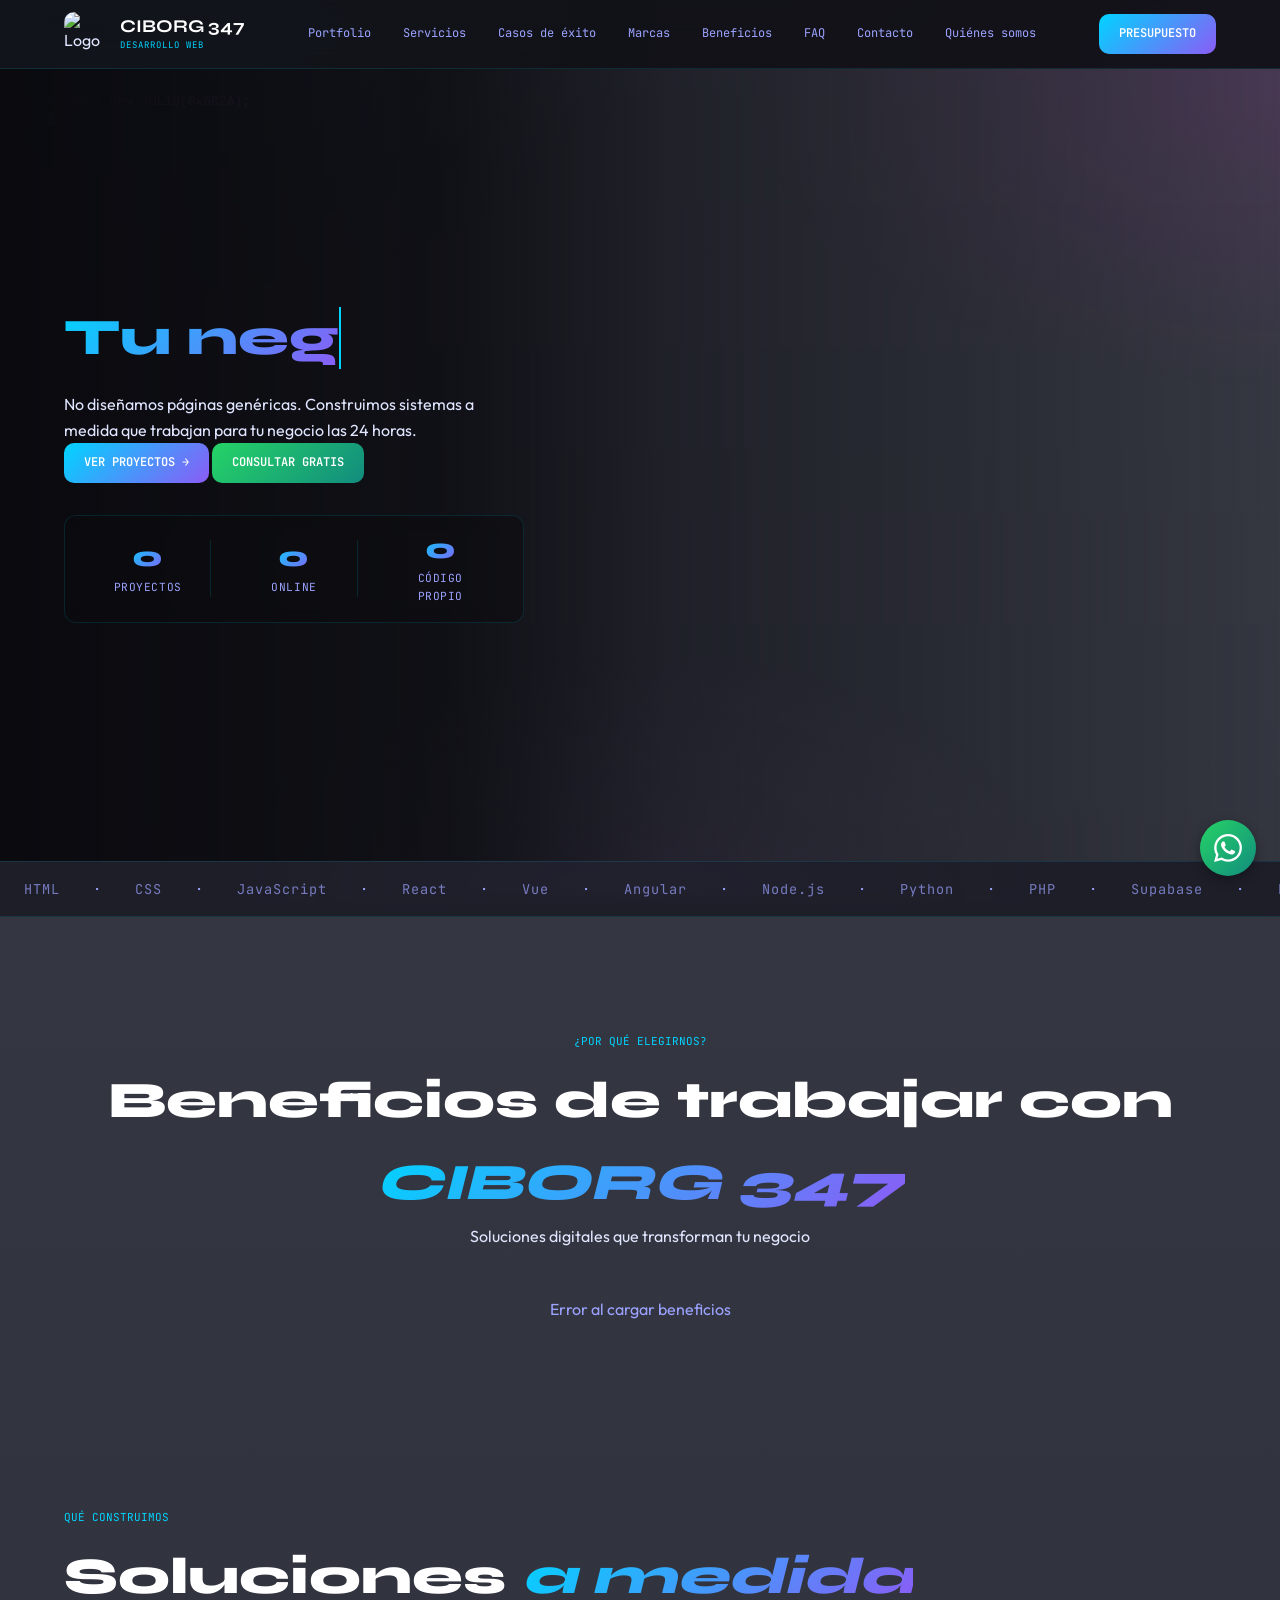
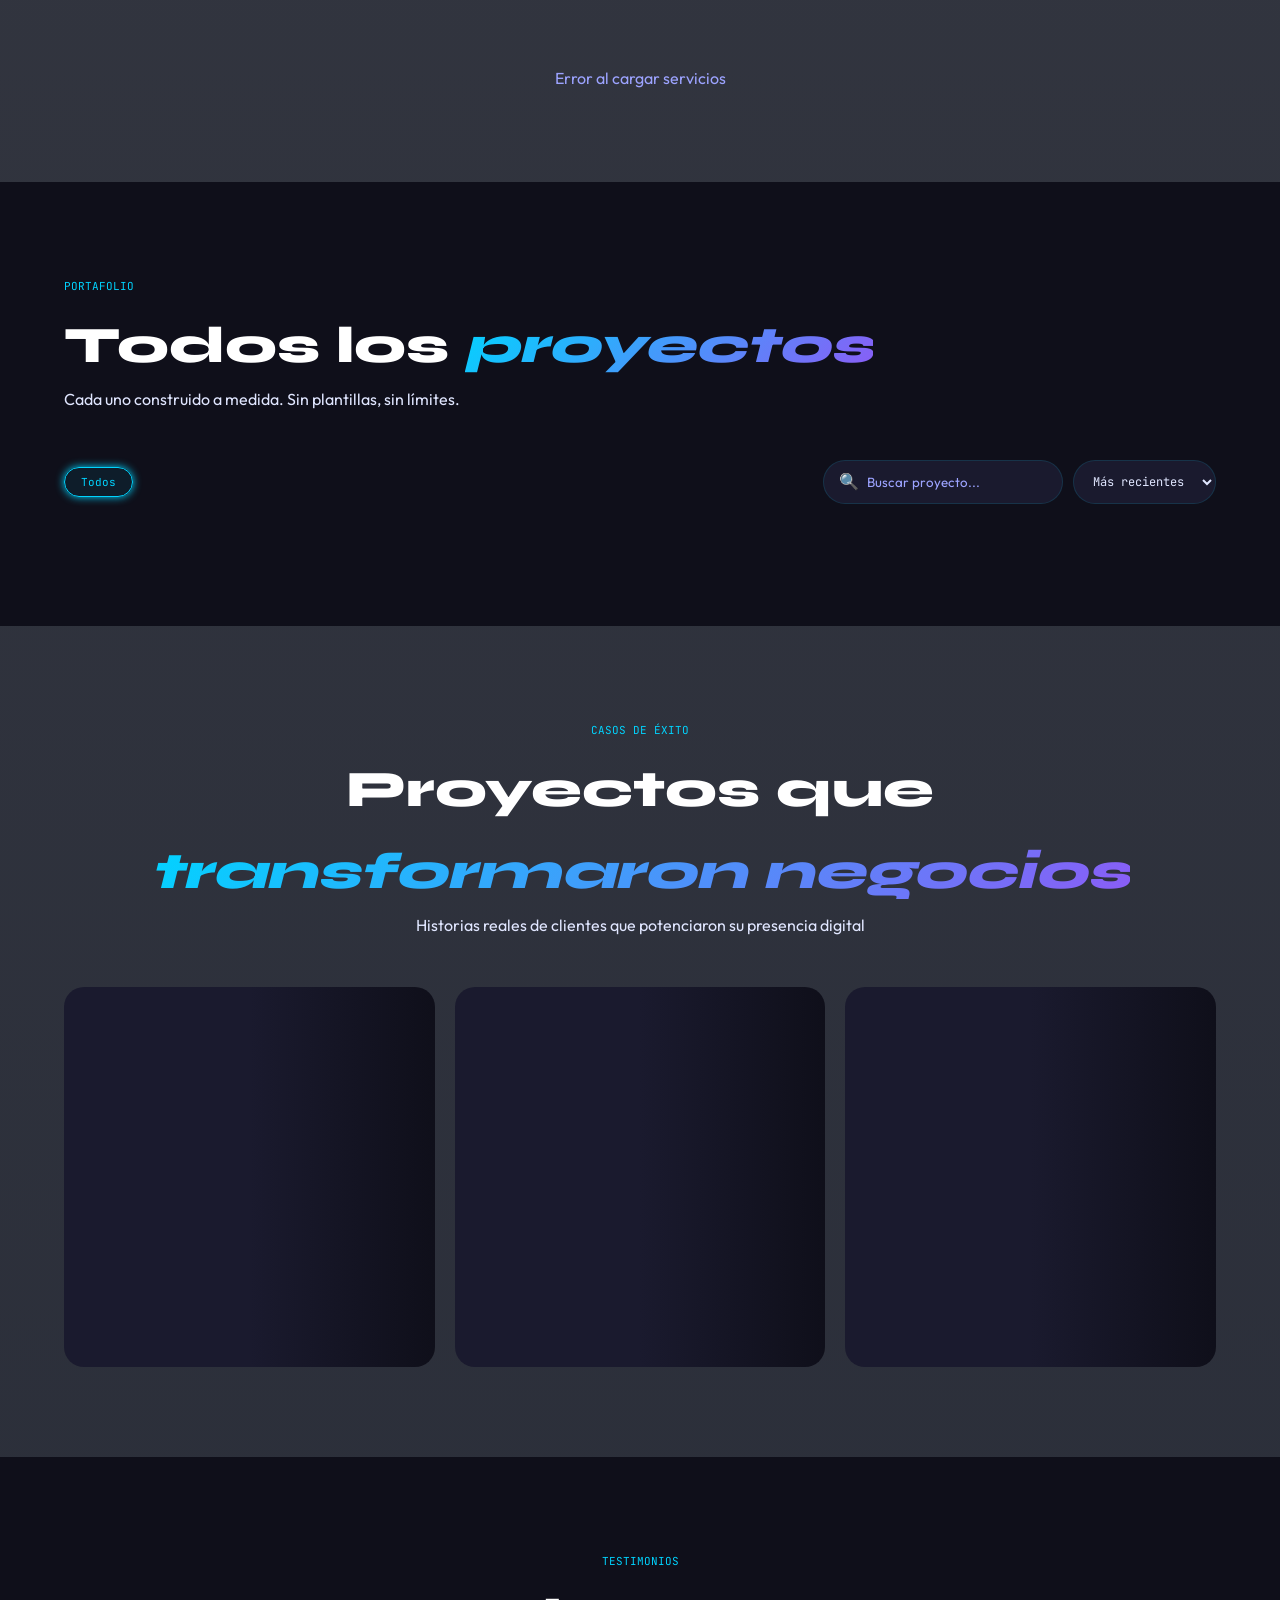
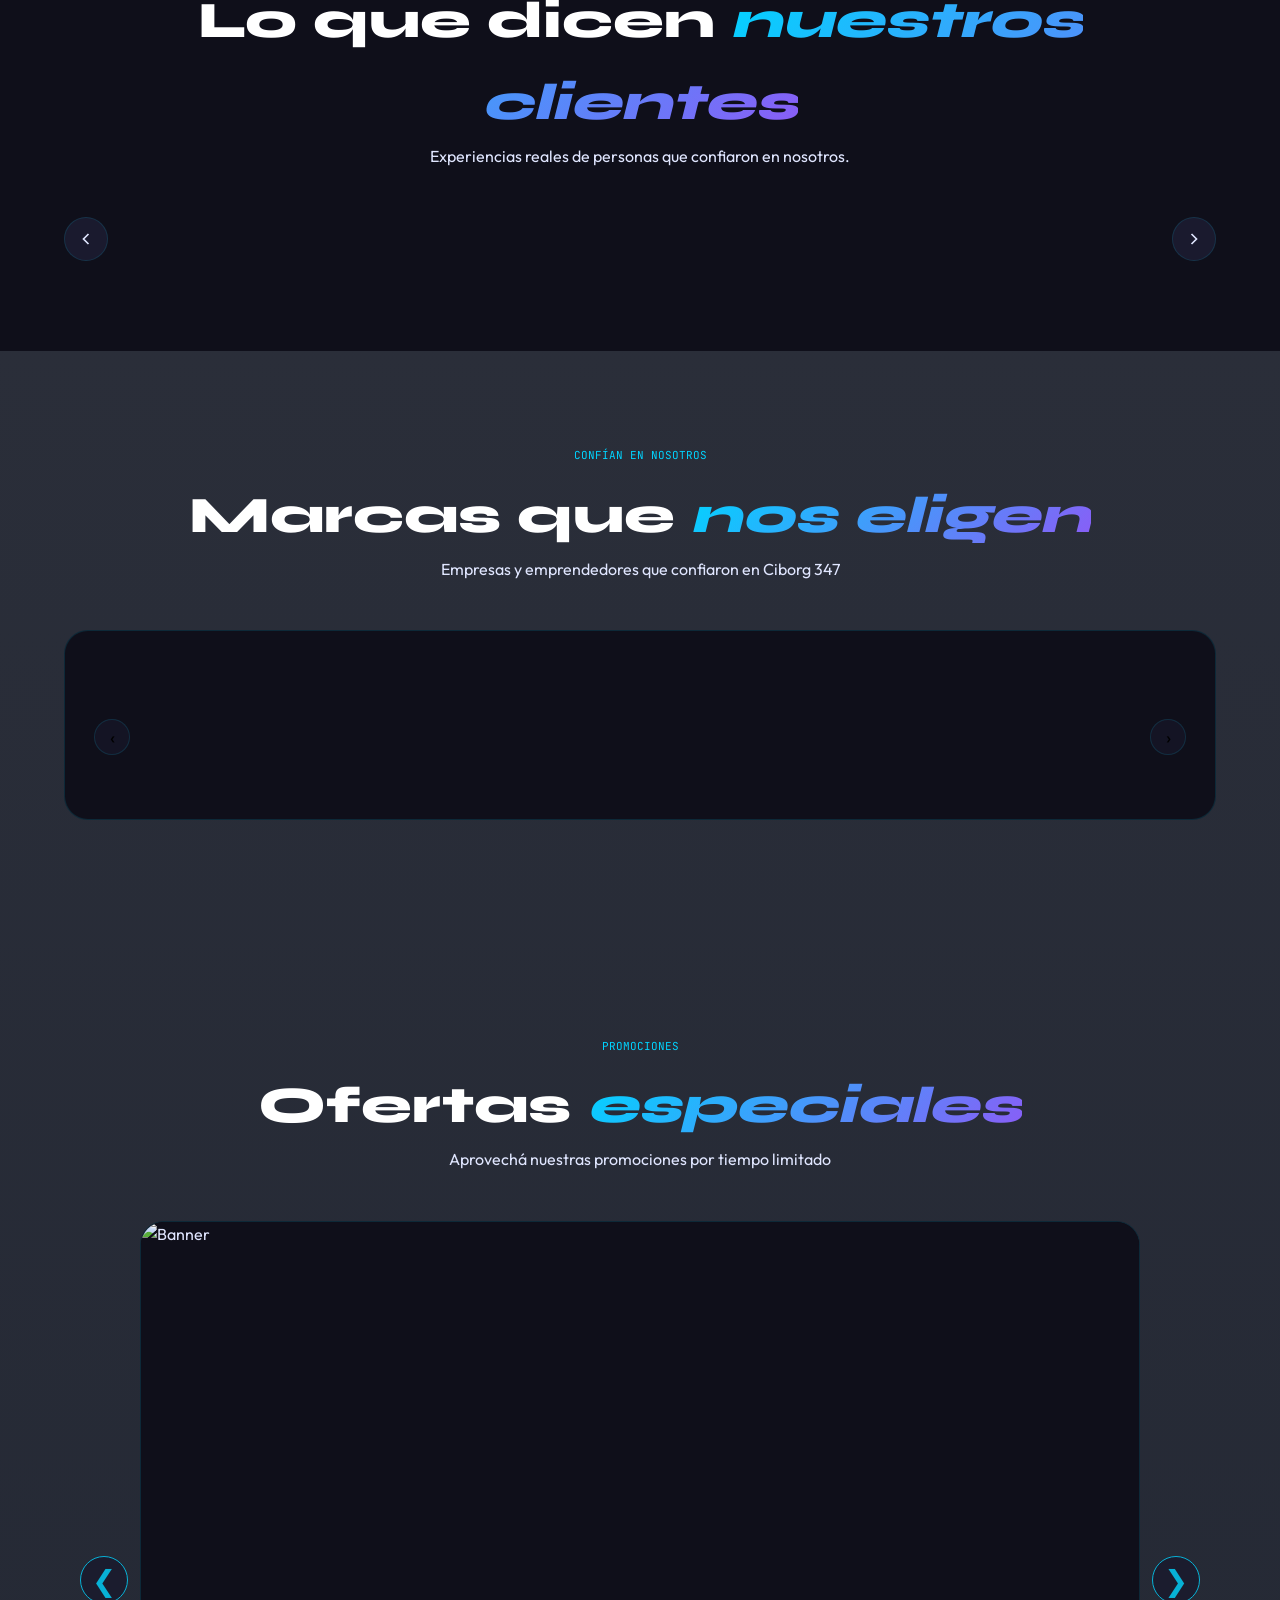
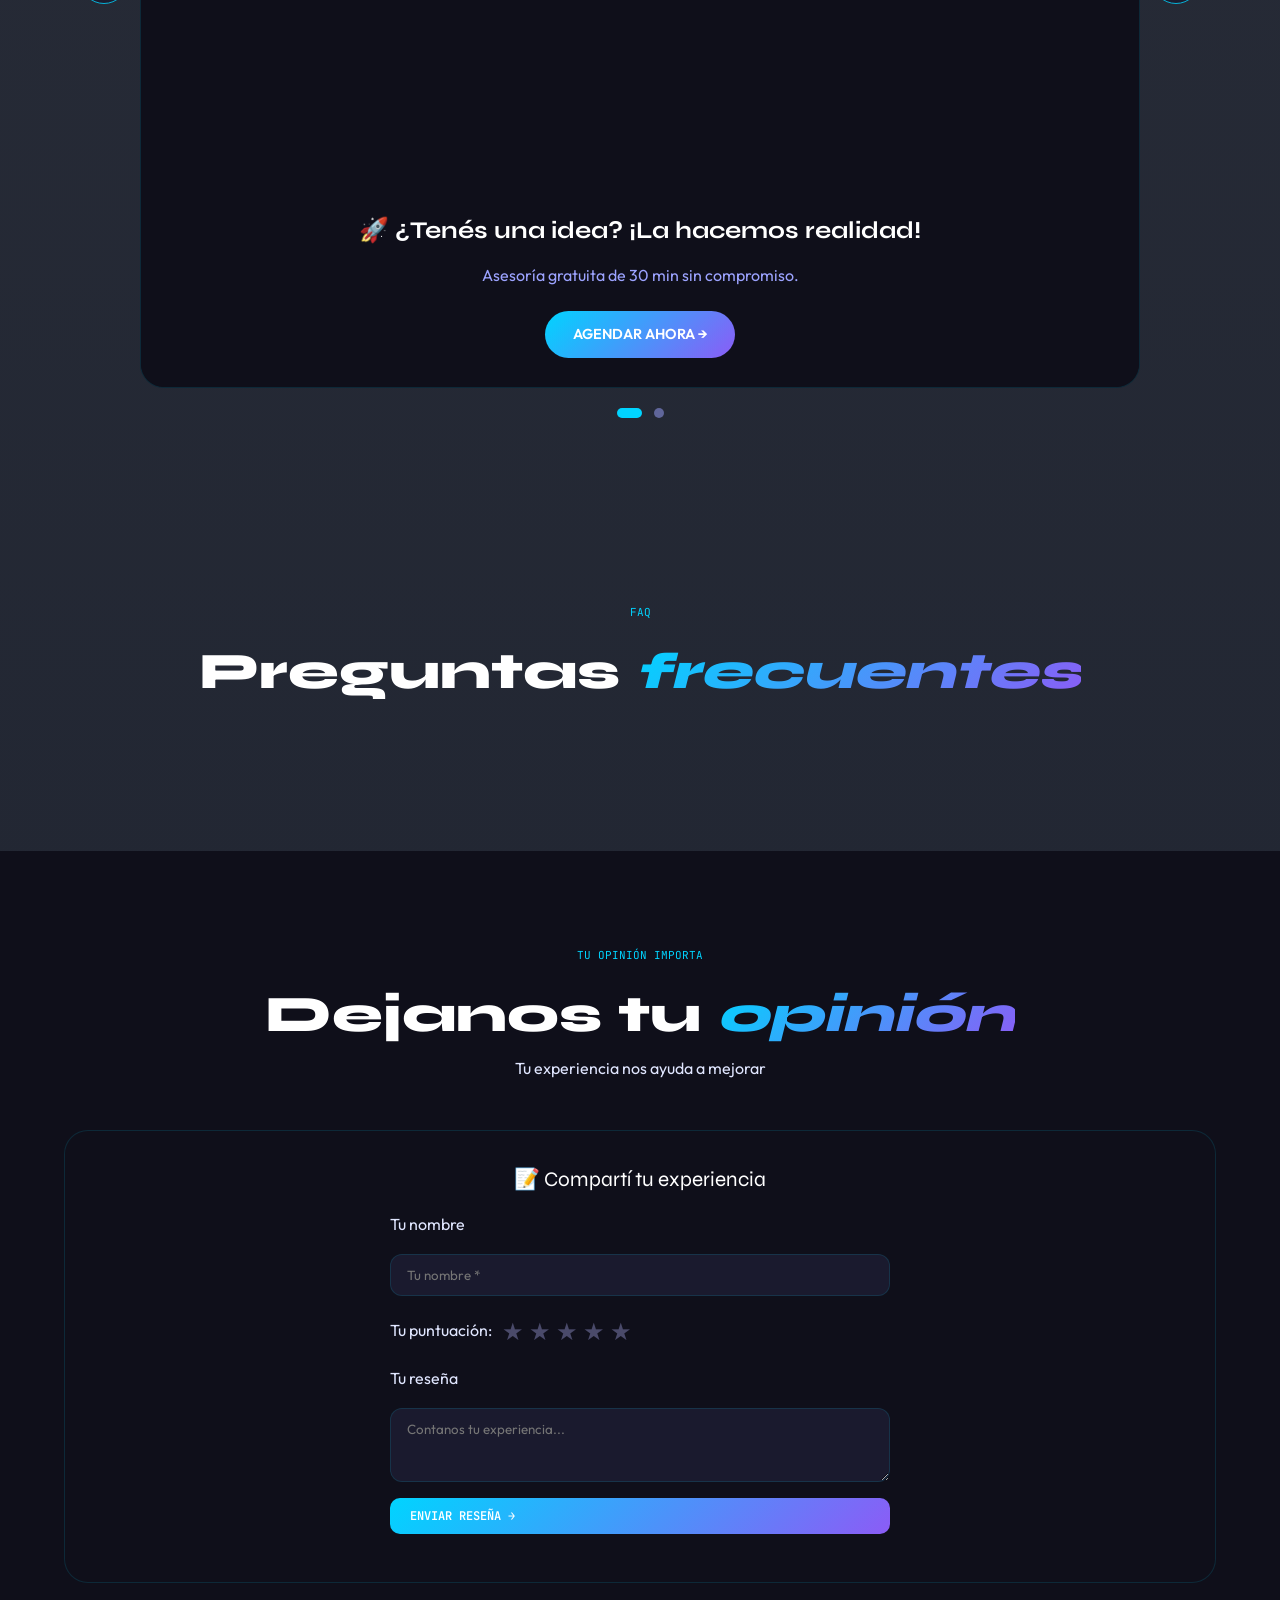
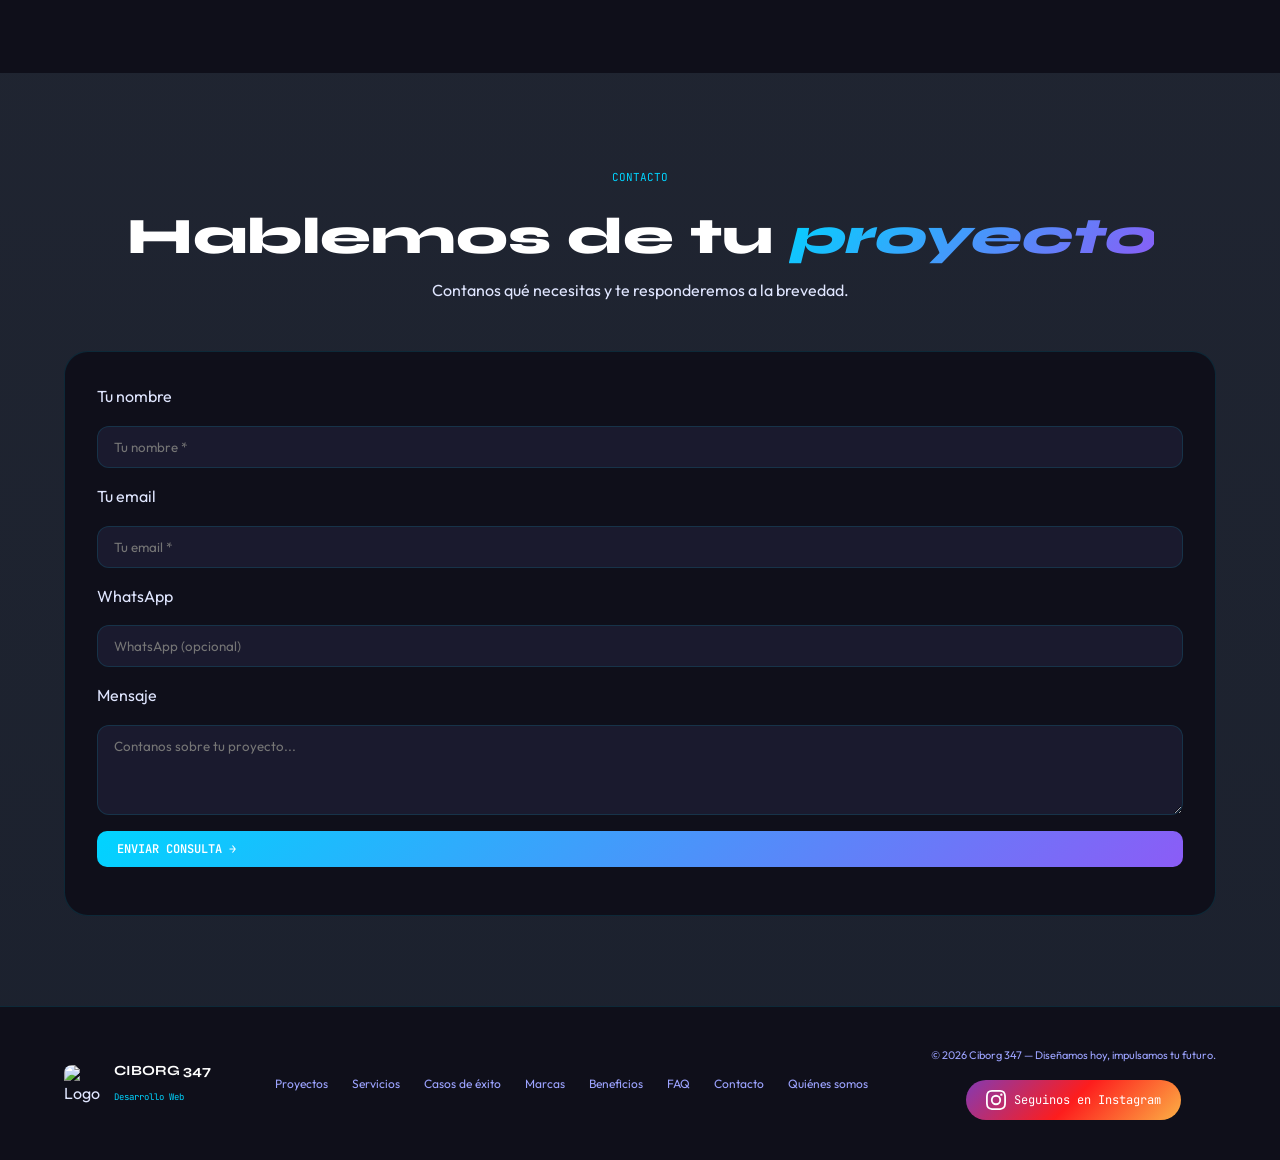
==== public/index.html @ eda0e0c1 "Actualizar index.html" ====
<!DOCTYPE html>
<html lang="es">
<head>
  <meta charset="UTF-8" />
  <meta name="viewport" content="width=device-width, initial-scale=1.0, viewport-fit=cover" />
  <title>Ciborg 347 — Desarrollo Web y Soluciones Digitales</title>
  <meta name="description" content="Desarrollador web independiente. Tiendas online, paneles admin, apps a medida. Sin mensualidad. Sin plantillas." />
  <meta property="og:title" content="Ciborg 347 — Desarrollo Web" />
  <meta property="og:description" content="Construimos herramientas digitales que trabajan para tu negocio las 24 horas." />
  <meta property="og:image" content="https://fhxcumwhgtfirznnznjx.supabase.co/storage/v1/object/public/Imagenes/ciborg.jpg" />
  <meta property="og:type" content="website" />
  <link rel="canonical" href="https://ciborg347.onrender.com/" />
  <link rel="icon" type="image/png" href="https://fhxcumwhgtfirznnznjx.supabase.co/storage/v1/object/public/Imagenes/fETkPEv.md.png" />
  <link rel="apple-touch-icon" href="https://fhxcumwhgtfirznnznjx.supabase.co/storage/v1/object/public/Imagenes/fETkPEv.md.png" />
  <link rel="preconnect" href="https://fonts.googleapis.com" />
  <link rel="preconnect" href="https://fonts.gstatic.com" crossorigin />
  <link href="https://fonts.googleapis.com/css2?family=Syne:wght@700;800&family=Outfit:wght@300;400;500;600&family=JetBrains+Mono:wght@400;600&display=swap" rel="stylesheet" />
  <script src="https://cdn.jsdelivr.net/npm/@supabase/supabase-js@2/dist/umd/supabase.min.js"></script>
  
  <!-- Google Analytics -->
  <script async src="https://www.googletagmanager.com/gtag/js?id=G-Z2S0VWZCNY"></script>
  <script>
    window.dataLayer = window.dataLayer || [];
    function gtag(){dataLayer.push(arguments);}
    gtag('js', new Date());
    gtag('config', 'G-Z2S0VWZCNY');
  </script>
  
  <style>
    /* ========== CSS ORIGINAL (sin modificar excepto agregados) ========== */
    :root {
      --bg: #0a0a0f;
      --bg2: #0f0f1a;
      --bg3: #1a1a2e;
      --glass: rgba(26, 26, 46, 0.55);
      --border: rgba(0, 212, 255, 0.13);
      --border-h: rgba(0, 212, 255, 0.28);
      --cyan: #00d4ff;
      --violet: #8b5cf6;
      --magenta: #ff47d1;
      --grad: linear-gradient(135deg, var(--cyan), var(--violet));
      --text: #e0e6ff;
      --text2: #9ca3ff;
      --white: #ffffff;
      --card-shadow: 0 8px 20px rgba(0, 0, 0, 0.3);
    }
    [data-theme="light"] {
      --bg: #f0f4f8;
      --bg2: #ffffff;
      --bg3: #e8edf5;
      --border: rgba(0, 0, 0, 0.08);
      --cyan: #0066cc;
      --violet: #7c3aed;
      --magenta: #db2777;
      --grad: linear-gradient(135deg, #0066cc, #7c3aed);
      --text: #1e293b;
      --text2: #475569;
      --white: #0f172a;
      --card-shadow: 0 8px 20px rgba(0, 0, 0, 0.1);
    }
    * { margin: 0; padding: 0; box-sizing: border-box; }
    html { scroll-behavior: smooth; }
    body {
      font-family: 'Outfit', sans-serif;
      background: var(--bg);
      color: var(--text);
      line-height: 1.6;
      overflow-x: hidden;
      background: linear-gradient(180deg, rgba(5, 8, 20, 0.80), rgba(8, 14, 28, 0.92)), url('https://iili.io/qlbiQ5u.jpg') center/cover fixed no-repeat;
    }
    body::before {
      content: "";
      position: fixed;
      inset: 0;
      pointer-events: none;
      z-index: -1;
      background: radial-gradient(900px 500px at 10% 0%, rgba(0, 229, 255, 0.09), transparent 60%), radial-gradient(900px 500px at 100% 10%, rgba(255, 60, 255, 0.09), transparent 60%), radial-gradient(700px 420px at 50% 100%, rgba(185, 124, 255, 0.08), transparent 60%);
      backdrop-filter: blur(4px);
    }
    img { max-width: 100%; display: block; }
    a { text-decoration: none; color: inherit; }
    button { cursor: pointer; font-family: inherit; }
    ::-webkit-scrollbar { width: 4px; }
    ::-webkit-scrollbar-track { background: var(--bg); }
    ::-webkit-scrollbar-thumb { background: var(--cyan); border-radius: 2px; }
    .wrap { max-width: 1200px; margin: 0 auto; padding: 0 24px; }
    .topbar {
      position: sticky; top: 0; z-index: 100;
      background: rgba(10,10,15,0.82);
      backdrop-filter: blur(14px);
      border-bottom: 1px solid var(--border);
    }
    .topbar__inner {
      min-height: 68px;
      display: flex; align-items: center; justify-content: space-between; gap: 20px;
    }
    .brand { display: flex; align-items: center; gap: 12px; transition: transform 0.2s; }
    .brand:hover { transform: translateY(-1px); }
    .brand__logo { width: 44px; height: 44px; object-fit: contain; border-radius: 10px; cursor: pointer; transition: all 0.3s ease; animation: neonPulse 2s ease-in-out infinite; }
    .brand__logo:hover { animation: none; transform: scale(1.02); filter: drop-shadow(0 0 12px var(--cyan)) drop-shadow(0 0 25px var(--violet)); }
    @keyframes neonPulse {
      0% { filter: drop-shadow(0 0 2px var(--cyan)) drop-shadow(0 0 5px var(--cyan)); }
      50% { filter: drop-shadow(0 0 8px var(--cyan)) drop-shadow(0 0 20px var(--cyan)) drop-shadow(0 0 30px var(--violet)); }
      100% { filter: drop-shadow(0 0 2px var(--cyan)) drop-shadow(0 0 5px var(--cyan)); }
    }
    .brand__text { text-align: left; }
    .brand__text strong { font-family: 'Syne', sans-serif; font-size: 18px; color: var(--white); display: block; line-height: 1.2; }
    .brand__text span { font-family: 'JetBrains Mono', monospace; font-size: 9px; color: var(--cyan); text-transform: uppercase; letter-spacing: 1px; display: block; }
    .nav { display: flex; align-items: center; gap: 4px; flex-wrap: wrap; }
    .nav a {
      padding: 7px 14px; border-radius: 8px;
      font-family: 'JetBrains Mono', monospace; font-size: 12px;
      color: var(--text2); transition: all 0.15s;
    }
    .nav a:hover { color: var(--white); background: var(--glass); }
    .topbar__cta { display: flex; align-items: center; gap: 10px; }
    .btn {
      display: inline-flex; align-items: center; gap: 8px;
      padding: 10px 20px; border: none; border-radius: 10px;
      font-family: 'JetBrains Mono', monospace; font-size: 12px; font-weight: 600;
      text-transform: uppercase; transition: all 0.25s;
    }
    .btn--primary { background: var(--grad); color: white; }
    .btn--primary:hover { transform: translateY(-2px); box-shadow: 0 0 15px var(--cyan); }
    .btn--ghost { background: transparent; color: var(--text); border: 1px solid var(--border); }
    .btn--ghost:hover { background: var(--glass); transform: translateY(-1px); border-color: var(--cyan); }
    .btn--wa { background: linear-gradient(135deg,#25d366,#128c7e); color: white; }
    .btn--wa:hover { transform: translateY(-2px); box-shadow: 0 0 15px #25d366; }
    .burger {
      display: none; width: 40px; height: 40px;
      border: 1px solid var(--border); border-radius: 10px;
      background: var(--glass);
      flex-direction: column; align-items: center; justify-content: center;
      gap: 5px;
    }
    .burger span { width: 16px; height: 2px; background: var(--text); border-radius: 2px; }
    .mobileMenu {
      display: none; flex-direction: column;
      position: fixed; top: 68px; left: 0; right: 0;
      background: rgba(10,10,15,0.97); backdrop-filter: blur(16px);
      padding: 1.5rem 24px; gap: 0.75rem; z-index: 99;
    }
    .mobileMenu.isOpen { display: flex; }
    .mobileMenu a {
      font-family: 'JetBrains Mono', monospace; font-size: 13px;
      color: var(--text2); padding: 0.6rem 0; border-bottom: 1px solid var(--border);
    }
    .hero {
      position: relative;
      min-height: 88vh; display: flex; align-items: center;
      background-image: url('https://fhxcumwhgtfirznnznjx.supabase.co/storage/v1/object/public/Imagenes/710478090_921107700943207_8371047012180220047_n.jpg');
      background-size: cover;
      background-position: center right;
      background-attachment: fixed;
    }
    .hero::before {
      content: '';
      position: absolute; inset: 0;
      background: linear-gradient(to right, var(--bg) 0%, rgba(10,10,15,0.85) 35%, rgba(10,10,15,0.5) 52%, transparent 100%);
      z-index: 1;
    }
    .hero canvas {
      position: absolute;
      top: 0;
      left: 0;
      width: 100%;
      height: 100%;
      z-index: 0;
      opacity: 0.75;
      pointer-events: none;
      filter: brightness(1.35) contrast(1.25) saturate(1.3);
    }
    .hero .wrap { position: relative; z-index: 2; width: 100%; padding: 80px 24px; }
    .hero__copy { max-width: 460px; margin-right: auto; }
    .typewriter {
      overflow: hidden;
      border-right: 2px solid var(--cyan);
      white-space: nowrap;
      font-family: 'Syne', sans-serif;
      font-size: clamp(1.8rem, 5vw, 3.2rem);
      line-height: 1.2;
      font-weight: 800;
      background: var(--grad);
      -webkit-background-clip: text;
      -webkit-text-fill-color: transparent;
      background-clip: text;
      display: inline-block;
      max-width: 100%;
    }
    .hero__stats {
      display: flex;
      justify-content: space-evenly;
      align-items: center;
      gap: 20px;
      border: 1px solid var(--border);
      border-radius: 12px;
      overflow: hidden;
      max-width: 100%;
      background: rgba(10, 10, 15, 0.5);
      backdrop-filter: blur(8px);
      margin-top: 2rem;
      padding: 16px 20px;
    }
    .hero__stat {
      flex: 1;
      text-align: center;
      display: flex;
      flex-direction: column;
      align-items: center;
      justify-content: center;
      gap: 4px;
      border-right: 1px solid var(--border);
      padding: 0 15px;
    }
    .hero__stat:last-child { border-right: none; }
    .hero__stat strong {
      display: block;
      font-family: 'Syne', sans-serif;
      font-size: 1.8rem;
      font-weight: 800;
      background: var(--grad);
      -webkit-background-clip: text;
      -webkit-text-fill-color: transparent;
      background-clip: text;
      line-height: 1.2;
    }
    .hero__stat span {
      display: block;
      font-family: 'JetBrains Mono', monospace;
      font-size: 0.7rem;
      letter-spacing: 0.05em;
      text-transform: uppercase;
      color: var(--text2);
    }
    @media (max-width: 640px) {
      .hero__stat strong { font-size: 1.3rem; }
      .hero__stat span { font-size: 0.6rem; }
      .hero__stats { padding: 12px 12px; gap: 8px; }
      .hero__stat { padding: 0 5px; }
      .typewriter { font-size: clamp(1.5rem, 6vw, 2.2rem); }
      .hero::before {
        background: linear-gradient(to right, rgba(10,10,15,0.6) 0%, rgba(10,10,15,0.3) 50%, rgba(10,10,15,0) 100%) !important;
      }
      .hero canvas { opacity: 0.55; filter: brightness(1.2) contrast(1.1); }
      
    }
    .section { padding: 90px 0; position: relative; }
    .section--alt { background: var(--bg2); }
    .section__head { margin-bottom: 3rem; }
    .section__head.center { text-align: center; }
    .section__label {
      font-family: 'JetBrains Mono', monospace; font-size: 11px;
      color: var(--cyan); margin-bottom: 0.6rem; display: inline-block;
      text-transform: uppercase;
    }
    .section__head h2 {
      font-family: 'Syne', sans-serif; font-size: clamp(2rem, 4.5vw, 3.2rem);
      font-weight: 800; color: var(--white);
    }
    .section__head h2 em { background: var(--grad); -webkit-background-clip: text; -webkit-text-fill-color: transparent; }
    .servicesGrid {
      display: grid;
      grid-template-columns: repeat(3, 1fr);
      gap: 30px;
    }
    .serviceCard {
      background: var(--bg2);
      border-radius: 24px;
      padding: 2rem 1.8rem;
      transition: all 0.4s ease;
      border: 1px solid var(--border);
      text-align: center;
      cursor: pointer;
    }
    .serviceCard:hover {
      background: var(--bg3);
      transform: translateY(-6px);
      box-shadow: 0 0 20px var(--cyan);
      border-color: var(--cyan);
    }
    .serviceCard__icon { font-size: 2.5rem; margin-bottom: 1.2rem; display: inline-block; transition: transform 0.3s ease; }
    .serviceCard:hover .serviceCard__icon { transform: scale(1.1); }
    .serviceCard__image {
      width: 100%;
      height: 160px;
      object-fit: contain;
      background-color: var(--bg3);
      border-radius: 16px;
      margin-bottom: 1rem;
      transition: transform 0.3s ease;
    }
    .serviceCard:hover .serviceCard__image {
      transform: scale(1.02);
    }
    .serviceCard__title {
      font-family: 'Syne', sans-serif;
      font-size: 1.3rem;
      font-weight: 700;
      color: var(--white);
      margin-bottom: 0.8rem;
    }
    .serviceCard__price {
      display: inline-block;
      background: rgba(0, 212, 255, 0.15);
      border-radius: 40px;
      padding: 6px 16px;
      font-size: 0.9rem;
      font-weight: 700;
      color: var(--cyan);
      margin: 12px 0;
    }
    .serviceCard__offer-badge {
      display: inline-block;
      background: linear-gradient(135deg, #ff47d1, #ff8c00);
      border-radius: 40px;
      padding: 4px 12px;
      font-size: 0.7rem;
      font-weight: 700;
      color: white;
      margin-left: 8px;
    }
    .serviceCard__price strike {
      color: var(--text2);
      opacity: 0.7;
      margin-right: 8px;
    }
    .serviceCard__desc { font-size: 0.9rem; color: var(--text2); line-height: 1.6; margin-bottom: 1.2rem; }
    .serviceCard__btn {
      display: inline-block;
      background: transparent;
      border: 1.5px solid var(--cyan);
      color: var(--cyan);
      padding: 8px 20px;
      border-radius: 40px;
      font-family: 'JetBrains Mono', monospace;
      font-size: 12px;
      font-weight: 500;
      transition: all 0.3s ease;
      text-decoration: none;
    }
    .serviceCard__btn:hover {
      background: var(--cyan);
      color: var(--white);
      box-shadow: 0 0 15px var(--cyan);
      transform: scale(1.02);
    }
    @media (max-width: 900px) {
      .servicesGrid { grid-template-columns: repeat(2, 1fr); gap: 20px; }
    }
    @media (max-width: 600px) {
      .servicesGrid { grid-template-columns: 1fr; }
    }
    
    /* ========== BENEFICIOS ========== */
    .benefits-section {
      padding: 60px 0;
    }
    .benefits-grid {
      display: grid;
      grid-template-columns: repeat(4, 1fr);
      gap: 24px;
      margin-top: 2rem;
    }
    .benefit-card {
      background: var(--bg2);
      border-radius: 20px;
      padding: 1.8rem 1.5rem;
      transition: all 0.3s ease;
      border: 1px solid var(--border);
      text-align: center;
    }
    .benefit-card:hover {
      transform: translateY(-6px);
      border-color: var(--cyan);
      box-shadow: 0 0 20px var(--cyan);
    }
    .benefit-card__icon {
      font-size: 2.8rem;
      margin-bottom: 1rem;
      display: inline-block;
    }
    .benefit-card__image {
      width: 70px;
      height: 70px;
      object-fit: contain;
      margin: 0 auto 1rem auto;
      display: block;
      transition: transform 0.3s ease;
    }
    .benefit-card:hover .benefit-card__image {
      transform: scale(1.05);
    }
    .benefit-card__title {
      font-family: 'Syne', sans-serif;
      font-size: 1.1rem;
      font-weight: 700;
      color: var(--white);
      margin-bottom: 0.8rem;
    }
    .benefit-card__desc {
      font-size: 0.8rem;
      color: var(--text2);
      line-height: 1.5;
    }
    @media (max-width: 1024px) {
      .benefits-grid { grid-template-columns: repeat(2, 1fr); gap: 20px; }
    }
    @media (max-width: 600px) {
      .benefits-grid { grid-template-columns: 1fr; gap: 16px; }
      .benefit-card { padding: 1.2rem; }
      .benefit-card__icon { font-size: 2.2rem; }
    }

    /* ========== MARCAS QUE CONFÍAN EN NOSOTROS ========== */
    .brands-section {
      background: var(--bg2);
      border-radius: 24px;
      padding: 2rem 1.5rem;
      margin: 2rem 0;
      border: 1px solid var(--border);
    }
    .brands-carousel-container {
      position: relative;
      overflow: hidden;
      margin-top: 1.5rem;
      padding: 0 35px;
    }
    .brands-carousel {
      display: flex;
      transition: transform 0.5s ease;
      gap: 2rem;
      align-items: center;
      justify-content: center;
    }
    .brand-item {
      flex: 0 0 auto;
      width: 130px;
      text-align: center;
      transition: all 0.3s ease;
      filter: grayscale(0.3);
      opacity: 0.8;
    }
    .brand-item:hover {
      filter: grayscale(0);
      opacity: 1;
      transform: translateY(-4px);
    }
    .brand-item img {
      max-width: 90px;
      max-height: 55px;
      object-fit: contain;
      margin: 0 auto 0.5rem auto;
      display: block;
    }
    .brand-item span {
      display: block;
      font-size: 0.7rem;
      color: var(--text2);
      text-align: center;
    }
    .brands-carousel-btn {
      position: absolute;
      top: 50%;
      transform: translateY(-50%);
      background: var(--glass);
      border: 1px solid var(--border);
      border-radius: 50%;
      width: 36px;
      height: 36px;
      display: flex;
      align-items: center;
      justify-content: center;
      cursor: pointer;
      transition: all 0.3s;
      z-index: 10;
      font-size: 1.2rem;
    }
    .brands-carousel-btn:hover {
      border-color: var(--cyan);
      background: rgba(0, 212, 255, 0.2);
    }
    .brands-carousel-btn.prev { left: 5px; }
    .brands-carousel-btn.next { right: 5px; }
    
    @media (max-width: 900px) {
      .brands-carousel-container { padding: 0 30px; }
      .brand-item { width: 110px; }
      .brand-item img { max-width: 70px; max-height: 45px; }
      .brands-carousel-btn { width: 32px; height: 32px; font-size: 1rem; }
    }
    
    @media (max-width: 600px) {
      .brands-carousel-container { padding: 0 25px; }
      .brand-item { width: 90px; }
      .brand-item img { max-width: 55px; max-height: 35px; }
      .brand-item span { font-size: 0.6rem; }
      .brands-carousel-btn { width: 28px; height: 28px; font-size: 0.9rem; }
    }

    /* ========== CASOS DE ÉXITO ========== */
    .success-stories-section {
      padding: 2rem 0;
    }
    .stories-grid {
      display: grid;
      grid-template-columns: repeat(3, 1fr);
      gap: 20px;
      margin-top: 1.5rem;
    }
    .story-card {
      background: var(--bg2);
      border-radius: 16px;
      overflow: hidden;
      transition: all 0.3s ease;
      border: 1px solid var(--border);
    }
    .story-card:hover {
      transform: translateY(-4px);
      border-color: var(--cyan);
      box-shadow: 0 0 15px var(--cyan);
    }
    .story-card__image {
      width: 100%;
      aspect-ratio: 16/9;
      object-fit: cover;
    }
    .story-card__content {
      padding: 1rem;
    }
    .story-card__title {
      font-family: 'Syne', sans-serif;
      font-size: 1rem;
      font-weight: 700;
      margin-bottom: 0.3rem;
      color: var(--white);
    }
    .story-card__desc {
      font-size: 0.75rem;
      color: var(--text2);
      margin-bottom: 0.5rem;
      line-height: 1.4;
      display: -webkit-box;
      -webkit-line-clamp: 2;
      -webkit-box-orient: vertical;
      overflow: hidden;
    }
    .story-results {
      display: flex;
      flex-wrap: wrap;
      gap: 0.5rem;
      margin-bottom: 0.8rem;
    }
    .story-result-badge {
      background: rgba(0,212,255,0.15);
      border-radius: 50px;
      padding: 2px 8px;
      font-size: 0.6rem;
      font-weight: 600;
      color: var(--cyan);
    }
    .story-card__btn {
      display: inline-block;
      background: transparent;
      border: 1px solid var(--cyan);
      color: var(--cyan);
      padding: 4px 12px;
      border-radius: 30px;
      font-size: 0.65rem;
      font-weight: 600;
      transition: all 0.2s;
    }
    .story-card__btn:hover {
      background: var(--cyan);
      color: var(--white);
    }
    @media (max-width: 900px) {
      .stories-grid { grid-template-columns: repeat(2, 1fr); gap: 15px; }
    }
    @media (max-width: 600px) {
      .stories-grid { grid-template-columns: 1fr; }
    }

    /* ========== CARRUSEL DE BANNERS PROMOCIONALES ========== */
    .banners-section {
      padding: 60px 0;
    }
    .banner-carousel-wrapper {
      position: relative;
      max-width: 1000px;
      margin: 0 auto;
    }
    .banner-carousel-container {
      position: relative;
      width: 100%;
      overflow: hidden;
      border-radius: 24px;
      background: var(--bg2);
      border: 1px solid var(--border);
      touch-action: pan-y pinch-zoom;
    }
    .banner-carousel-slides {
      display: flex;
      transition: transform 0.5s ease-in-out;
    }
    .banner-carousel-slide {
      flex: 0 0 100%;
      display: flex;
      flex-direction: column;
      background: var(--bg2);
    }
    .banner-carousel-image {
      width: 100%;
      height: auto;
      object-fit: contain;
      display: block;
      background: var(--bg2);
    }
    .banner-carousel-content {
      padding: 1.8rem 2rem;
      text-align: center;
    }
    .banner-carousel-content h3 {
      font-family: 'Syne', sans-serif;
      font-size: 1.5rem;
      font-weight: 700;
      color: var(--white);
      margin-bottom: 0.8rem;
    }
    .banner-carousel-content p {
      font-size: 1rem;
      color: var(--text2);
      margin-bottom: 1.5rem;
      line-height: 1.5;
    }
    .banner-carousel-btn {
      display: inline-block;
      background: var(--grad);
      color: white;
      padding: 12px 28px;
      border-radius: 40px;
      font-size: 0.9rem;
      font-weight: 600;
      text-decoration: none;
      transition: all 0.3s ease;
    }
    .banner-carousel-btn:hover {
      transform: scale(1.05);
      box-shadow: 0 0 15px var(--cyan);
    }
    .banner-carousel-prev, .banner-carousel-next {
      position: absolute;
      top: 45%;
      transform: translateY(-50%);
      background: var(--bg3);
      border: 1px solid var(--cyan);
      color: var(--cyan);
      width: 48px;
      height: 48px;
      border-radius: 50%;
      cursor: pointer;
      z-index: 10;
      font-size: 1.8rem;
      display: flex;
      align-items: center;
      justify-content: center;
      transition: all 0.3s ease;
      opacity: 0.8;
    }
    .banner-carousel-prev:hover, .banner-carousel-next:hover {
      background: var(--cyan);
      color: var(--white);
      opacity: 1;
      transform: translateY(-50%) scale(1.05);
    }
    .banner-carousel-prev {
      left: -60px;
    }
    .banner-carousel-next {
      right: -60px;
    }
    .banner-carousel-dots {
      display: flex;
      justify-content: center;
      gap: 12px;
      margin-top: 20px;
      z-index: 10;
    }
    .banner-dot {
      width: 10px;
      height: 10px;
      border-radius: 50%;
      background: var(--text2);
      opacity: 0.5;
      cursor: pointer;
      transition: all 0.3s ease;
    }
    .banner-dot.active {
      opacity: 1;
      background: var(--cyan);
      width: 25px;
      border-radius: 10px;
    }
    .banner-dot:hover {
      opacity: 1;
      transform: scale(1.2);
    }
    @media (max-width: 1100px) {
      .banner-carousel-prev { left: -40px; }
      .banner-carousel-next { right: -40px; }
      .banner-carousel-prev, .banner-carousel-next { width: 40px; height: 40px; font-size: 1.4rem; }
    }
    @media (max-width: 768px) {
      .banner-carousel-prev { left: -30px; }
      .banner-carousel-next { right: -30px; }
      .banner-carousel-prev, .banner-carousel-next { width: 36px; height: 36px; font-size: 1.2rem; }
      .banner-carousel-content { padding: 1rem; }
      .banner-carousel-content h3 { font-size: 1.2rem; }
      .banner-carousel-content p { font-size: 0.8rem; }
      .banner-carousel-btn { padding: 8px 20px; font-size: 0.8rem; }
    }
    @media (max-width: 600px) {
      .banner-carousel-prev { left: -20px; }
      .banner-carousel-next { right: -20px; }
      .banner-carousel-prev, .banner-carousel-next { width: 32px; height: 32px; font-size: 1rem; }
    }

    .reviews-section {
      margin-top: 2rem;
    }
    .reviews-carousel-container {
      position: relative;
      display: flex;
      align-items: center;
      gap: 20px;
    }
    .reviews-carousel {
      overflow: hidden;
      flex: 1;
    }
    .reviews-track {
      display: flex;
      transition: transform 0.4s ease-in-out;
      gap: 24px;
    }
    .review-card {
      flex: 0 0 calc(33.333% - 16px);
      background: var(--bg2);
      border-radius: 20px;
      padding: 1.5rem;
      border: 1px solid var(--border);
      transition: all 0.3s ease;
    }
    .review-card:hover {
      transform: translateY(-5px);
      border-color: var(--cyan);
      box-shadow: 0 0 15px var(--cyan);
    }
    .review-stars {
      display: flex;
      gap: 4px;
      margin-bottom: 1rem;
    }
    .review-stars svg {
      width: 18px;
      height: 18px;
      fill: #f5b042;
    }
    .review-text {
      font-size: 0.9rem;
      color: var(--text);
      line-height: 1.5;
      margin-bottom: 1rem;
      font-style: italic;
    }
    .review-author {
      font-family: 'JetBrains Mono', monospace;
      font-size: 0.8rem;
      color: var(--cyan);
    }
    
    /* ========== FORMULARIO DE RESEÑA (OPINIÓN) ========== */
    .review-form-container {
      margin-top: 3rem;
      background: var(--bg2);
      border-radius: 24px;
      padding: 2rem;
      border: 1px solid var(--border);
    }
    .review-form-title {
      font-family: 'Syne', sans-serif;
      font-size: 1.3rem;
      margin-bottom: 1rem;
      color: var(--white);
      text-align: center;
    }
    .review-form {
      display: flex;
      flex-direction: column;
      gap: 1rem;
      max-width: 500px;
      margin: 0 auto;
    }
    .review-form input, .review-form textarea, .review-form select {
      background: var(--bg3);
      border: 1px solid var(--border);
      border-radius: 12px;
      padding: 12px 16px;
      color: var(--text);
      font-family: inherit;
      transition: all 0.2s;
    }
    .review-form input:focus, .review-form textarea:focus, .review-form select:focus {
      outline: none;
      border-color: var(--cyan);
      box-shadow: 0 0 10px var(--cyan);
    }
    .rating-select {
      display: flex;
      gap: 10px;
      align-items: center;
    }
    .rating-select label { font-size: 14px; color: var(--text2); }
    .rating-stars-input {
      display: flex;
      gap: 5px;
      cursor: pointer;
    }
    .rating-star-input {
      font-size: 24px;
      color: #4a4a6a;
      transition: color 0.2s;
      cursor: pointer;
    }
    .rating-star-input.active {
      color: #f5b042;
    }
    
    .carousel-nav-btn {
      background: var(--bg3);
      border: 1px solid var(--border);
      border-radius: 50%;
      width: 44px;
      height: 44px;
      display: flex;
      align-items: center;
      justify-content: center;
      cursor: pointer;
      transition: all 0.3s ease;
      flex-shrink: 0;
    }
    .carousel-nav-btn:hover {
      border-color: var(--cyan);
      box-shadow: 0 0 10px var(--cyan);
      transform: scale(1.05);
    }
    .carousel-nav-btn svg {
      width: 20px;
      height: 20px;
      stroke: var(--text);
      stroke-width: 2;
    }
    @media (max-width: 900px) {
      .review-card { flex: 0 0 calc(50% - 12px); }
    }
    @media (max-width: 600px) {
      .review-card { flex: 0 0 100%; }
    }
    .featured-section {
      margin-bottom: 3rem;
    }
    .featured-badge {
      display: inline-block;
      background: linear-gradient(135deg, var(--cyan), var(--violet));
      color: white;
      font-size: 11px;
      font-family: 'JetBrains Mono', monospace;
      padding: 4px 12px;
      border-radius: 100px;
      margin-bottom: 1rem;
      text-transform: uppercase;
      letter-spacing: 1px;
    }
    .featuredGrid {
      display: grid;
      grid-template-columns: repeat(3, 1fr);
      gap: 24px;
    }
    .featuredCard {
      background: var(--bg2);
      border-radius: 16px;
      overflow: hidden;
      transition: all 0.3s ease;
      cursor: pointer;
      border: 1px solid var(--border);
    }
    .featuredCard:hover {
      transform: translateY(-4px);
      box-shadow: var(--card-shadow), 0 0 12px var(--cyan);
      border-color: var(--cyan);
    }
    .featuredCard__image {
      width: 100%;
      aspect-ratio: 16/9;
      object-fit: contain;
      background-color: var(--bg3);
      display: block;
    }
    .featuredCard__content { padding: 1rem; }
    .featuredCard__cat {
      font-family: 'JetBrains Mono', monospace;
      font-size: 9px;
      color: var(--cyan);
      text-transform: uppercase;
      letter-spacing: 0.08em;
      margin-bottom: 0.3rem;
    }
    .featuredCard__title {
      font-family: 'Syne', sans-serif;
      font-size: 1rem;
      font-weight: 700;
      color: var(--white);
      margin-bottom: 0.3rem;
      line-height: 1.3;
    }
    .featuredCard__desc {
      font-size: 0.75rem;
      color: var(--text2);
      line-height: 1.4;
      display: -webkit-box;
      -webkit-line-clamp: 2;
      -webkit-box-orient: vertical;
      overflow: hidden;
    }
    @media (max-width: 900px) {
      .featuredGrid { grid-template-columns: repeat(2, 1fr); }
    }
    @media (max-width: 600px) {
      .featuredGrid { grid-template-columns: 1fr; }
    }
    .controls-bar {
      display: flex; flex-wrap: wrap; justify-content: space-between; align-items: center;
      gap: 1rem; margin-bottom: 2rem;
    }
    .filters { display: flex; gap: 8px; flex-wrap: wrap; }
    .filter-btn {
      font-family: 'JetBrains Mono', monospace; font-size: 11px;
      padding: 7px 16px; border: 1px solid var(--border); background: transparent;
      color: var(--text2); border-radius: 100px; cursor: pointer;
      transition: all 0.2s;
    }
    .filter-btn:hover, .filter-btn.active { border-color: var(--cyan); color: var(--cyan); background: rgba(0,212,255,0.07); box-shadow: 0 0 8px var(--cyan); }
    .search-sort { display: flex; gap: 10px; flex-wrap: wrap; }
    .search-box {
      display: flex; align-items: center; gap: 8px;
      background: var(--bg3); border: 1px solid var(--border); border-radius: 40px;
      padding: 5px 15px;
    }
    .search-box input {
      background: none; border: none; padding: 8px 0; color: var(--text);
      font-family: inherit; outline: none; width: 180px;
    }
    .search-box input::placeholder { color: var(--text2); }
    .sort-select {
      background: var(--bg3); border: 1px solid var(--border); border-radius: 40px;
      padding: 5px 15px; color: var(--text); font-family: 'JetBrains Mono', monospace;
      font-size: 12px; cursor: pointer;
    }
    .projectsGrid {
      display: grid;
      grid-template-columns: repeat(auto-fill, minmax(320px, 1fr));
      gap: 32px;
    }
    .projectCard {
      background: var(--bg2);
      border-radius: 20px;
      overflow: hidden;
      transition: all 0.4s cubic-bezier(0.2, 0.9, 0.4, 1.1);
      cursor: pointer;
      border: 1px solid var(--border);
    }
    .projectCard:hover {
      transform: translateY(-8px);
      box-shadow: var(--card-shadow), 0 0 15px var(--cyan);
      border-color: var(--cyan);
    }
    .projectCard__image {
      width: 100%;
      aspect-ratio: 16/10;
      object-fit: contain;
      background-color: var(--bg3);
      display: block;
    }
    .projectCard__content { padding: 1.25rem 1.25rem 1.5rem 1.25rem; }
    .projectCard__cat {
      font-family: 'JetBrains Mono', monospace;
      font-size: 10px;
      color: var(--cyan);
      text-transform: uppercase;
      letter-spacing: 0.08em;
      margin-bottom: 0.5rem;
    }
    .projectCard__title {
      font-family: 'Syne', sans-serif;
      font-size: 1.25rem;
      font-weight: 700;
      color: var(--white);
      margin-bottom: 0.5rem;
      line-height: 1.3;
    }
    .projectCard__desc {
      font-size: 0.85rem;
      color: var(--text2);
      line-height: 1.5;
      margin-bottom: 1rem;
      display: -webkit-box;
      -webkit-line-clamp: 2;
      -webkit-box-orient: vertical;
      overflow: hidden;
    }
    .new-badge {
      display: inline-block;
      background: linear-gradient(135deg, var(--magenta), var(--violet));
      color: white;
      font-size: 9px;
      font-family: 'JetBrains Mono', monospace;
      padding: 3px 8px;
      border-radius: 100px;
      margin-bottom: 0.5rem;
    }
    .share-btn {
      background: transparent;
      border: 1px solid var(--border);
      border-radius: 30px;
      padding: 6px 12px;
      display: inline-flex;
      align-items: center;
      gap: 6px;
      font-size: 11px;
      cursor: pointer;
      color: var(--text2);
      transition: all 0.2s;
      font-family: 'JetBrains Mono', monospace;
    }
    .share-btn:hover { background: var(--cyan); color: white; border-color: var(--cyan); box-shadow: 0 0 10px var(--cyan); }
    .skeleton-card {
      background: var(--bg3);
      border-radius: 20px;
      height: 380px;
      background: linear-gradient(90deg, var(--bg3) 25%, var(--bg2) 50%, var(--bg3) 75%);
      background-size: 200% 100%;
      animation: shimmer 1.5s infinite;
    }
    @keyframes shimmer { 0% { background-position: 200% 0; } 100% { background-position: -200% 0; } }
    
    /* ========== MODAL DE PROYECTOS CON GALERÍA (NUEVO) ========== */
    .modal-overlay {
      position: fixed;
      inset: 0;
      background: rgba(0, 0, 0, 0.92);
      backdrop-filter: blur(8px);
      display: flex;
      align-items: center;
      justify-content: center;
      z-index: 1000;
      padding: 20px;
    }
    .modal-container {
      background: var(--bg2);
      border-radius: 24px;
      max-width: 700px;
      width: 100%;
      max-height: 85vh;
      overflow-y: auto;
      border: 1px solid var(--cyan);
    }
    .modal-header {
      padding: 1.25rem 1.5rem;
      border-bottom: 1px solid var(--border);
      display: flex;
      justify-content: space-between;
      align-items: center;
    }
    .modal-header h3 { font-family: 'Syne', sans-serif; font-size: 1.3rem; color: var(--white); }
    .modal-close {
      background: none;
      border: none;
      font-size: 1.8rem;
      cursor: pointer;
      color: var(--text2);
      transition: color 0.2s;
    }
    .modal-close:hover { color: var(--cyan); }
    .modal-body {
      padding: 1.5rem;
    }
    /* Galería */
    .gallery-container {
      position: relative;
      margin-bottom: 1rem;
    }
    .gallery-main {
      position: relative;
      width: 100%;
      border-radius: 16px;
      overflow: hidden;
      background: var(--bg3);
      touch-action: pan-y pinch-zoom;
    }
    .gallery-main-img {
      width: 100%;
      aspect-ratio: 16/9;
      object-fit: contain;
      display: block;
      cursor: pointer;
    }
    .gallery-nav-btn {
      position: absolute;
      top: 50%;
      transform: translateY(-50%);
      background: rgba(0,0,0,0.6);
      border: none;
      color: white;
      width: 40px;
      height: 40px;
      border-radius: 50%;
      cursor: pointer;
      font-size: 1.5rem;
      display: flex;
      align-items: center;
      justify-content: center;
      transition: all 0.2s;
      z-index: 10;
    }
    .gallery-nav-btn:hover {
      background: var(--cyan);
      transform: translateY(-50%) scale(1.05);
    }
    .gallery-prev {
      left: 10px;
    }
    .gallery-next {
      right: 10px;
    }
    .gallery-thumbnails {
      display: flex;
      gap: 8px;
      margin-top: 10px;
      flex-wrap: wrap;
      justify-content: center;
    }
    .gallery-thumb {
      width: 60px;
      height: 60px;
      object-fit: cover;
      border-radius: 8px;
      cursor: pointer;
      opacity: 0.6;
      transition: all 0.2s;
      border: 2px solid transparent;
    }
    .gallery-thumb.active {
      opacity: 1;
      border-color: var(--cyan);
    }
    .gallery-thumb:hover {
      opacity: 1;
    }
    .modal-cat {
      font-family: 'JetBrains Mono', monospace;
      font-size: 10px;
      color: var(--cyan);
      text-transform: uppercase;
      margin-bottom: 0.5rem;
    }
    .modal-desc { color: var(--text2); line-height: 1.7; margin: 1rem 0; }
    .modal-actions { display: flex; gap: 12px; margin-top: 1.5rem; flex-wrap: wrap; }
    .modal-actions .btn { flex: 1; justify-content: center; }
    
    .lightbox-overlay {
      position: fixed;
      inset: 0;
      background: rgba(0, 0, 0, 0.95);
      backdrop-filter: blur(15px);
      display: flex;
      align-items: center;
      justify-content: center;
      z-index: 2000;
      cursor: pointer;
    }
    .lightbox-image {
      max-width: 90vw;
      max-height: 90vh;
      object-fit: contain;
      border-radius: 12px;
      box-shadow: 0 0 30px rgba(0,212,255,0.3);
    }
    
    /* ========== CARRUSEL INFINITO DE TECNOLOGÍAS ========== */
    .tech-strip {
      background: rgba(15, 15, 26, 0.6);
      backdrop-filter: blur(6px);
      border-top: 1px solid var(--border);
      border-bottom: 1px solid var(--border);
      padding: 14px 0;
      overflow: hidden;
      white-space: nowrap;
      position: relative;
      margin-bottom: 20px;
    }
    .tech-track {
      display: inline-block;
      animation: scrollTech 60s linear infinite;
      font-family: 'JetBrains Mono', monospace;
      font-size: 0.85rem;
      letter-spacing: 1px;
      color: var(--text2);
    }
    .tech-track span {
      margin: 0 24px;
      opacity: 0.7;
      transition: opacity 0.2s;
    }
    .tech-track span:hover {
      opacity: 1;
      color: var(--cyan);
    }
    @keyframes scrollTech {
      0% { transform: translateX(0); }
      100% { transform: translateX(-50%); }
    }
    
    .faqGrid {
      display: grid;
      grid-template-columns: repeat(2, 1fr);
      gap: 24px;
      background: transparent;
    }
    .faqItem {
      background: var(--bg2);
      border: 1px solid var(--border);
      border-radius: 20px;
      padding: 1.5rem;
      cursor: pointer;
      transition: all 0.25s ease;
      box-shadow: 0 4px 12px rgba(0,0,0,0.2);
    }
    .faqItem:hover {
      transform: translateY(-4px);
      border-color: var(--cyan);
      box-shadow: 0 0 20px rgba(0,212,255,0.2);
      background: var(--bg3);
    }
    .faqQ {
      font-family: 'Syne', sans-serif;
      font-size: 1.1rem;
      font-weight: 600;
      color: var(--white);
      display: flex;
      justify-content: space-between;
      align-items: center;
      gap: 12px;
    }
    .faqQ::after {
      content: '+';
      font-size: 1.5rem;
      color: var(--cyan);
      font-weight: 400;
      transition: transform 0.2s;
    }
    .faqItem.active .faqQ::after {
      content: '−';
    }
    .faqA {
      font-size: 0.9rem;
      color: var(--text2);
      display: none;
      padding-top: 1rem;
      border-top: 1px solid var(--border);
      margin-top: 0.8rem;
      line-height: 1.5;
    }
    .faqItem.active .faqA {
      display: block;
    }
    @media (max-width: 900px) {
      .faqGrid { grid-template-columns: 1fr; }
    }
    
    .contact-form-section {
      background: var(--bg2);
      border-radius: 24px;
      padding: 2rem;
      margin-top: 2rem;
      border: 1px solid var(--border);
      transition: all 0.3s ease;
    }
    .contact-form-section:hover {
      box-shadow: 0 0 15px var(--cyan);
      border-color: var(--cyan);
    }
    .contact-form { display: flex; flex-direction: column; gap: 1rem; }
    .contact-form input, .contact-form textarea {
      background: var(--bg3);
      border: 1px solid var(--border);
      border-radius: 12px;
      padding: 12px 16px;
      color: var(--text);
      font-family: inherit;
      transition: all 0.2s;
    }
    .contact-form input:focus, .contact-form textarea:focus { outline: none; border-color: var(--cyan); box-shadow: 0 0 10px var(--cyan); }
    .contactLinks {
      display: flex;
      flex-direction: column;
      gap: 15px;
      align-items: center;
      margin-top: 2rem;
    }
    footer {
      background: var(--bg2);
      border-top: 1px solid var(--border);
      padding: 2.5rem 0;
    }
    .footer__inner {
      display: flex;
      justify-content: space-between;
      flex-wrap: wrap;
      gap: 2rem;
      align-items: center;
    }
    .footer__brand { display: flex; align-items: center; gap: 12px; }
    .footer__brand img { width: 38px; border-radius: 8px; cursor: pointer; transition: all 0.3s ease; animation: neonPulse 2s ease-in-out infinite; }
    .footer__brand img:hover { animation: none; filter: drop-shadow(0 0 12px var(--cyan)) drop-shadow(0 0 25px var(--violet)); transform: scale(1.02); }
    .footer__brand div strong { font-family: 'Syne', sans-serif; font-size: 14px; color: var(--white); display: block; }
    .footer__brand div span { font-size: 9px; color: var(--cyan); font-family: 'JetBrains Mono', monospace; }
    .footer__links { display: flex; gap: 1.5rem; flex-wrap: wrap; justify-content: center; }
    .footer__links a { font-size: 12px; color: var(--text2); transition: color 0.2s; }
    .footer__links a:hover { color: var(--cyan); }
    .footer__copy { font-size: 11px; color: var(--text2); text-align: center; }
    .footer__social { margin-top: 1rem; text-align: center; }
    .btn-social { display: inline-flex; align-items: center; gap: 8px; background: linear-gradient(135deg, #833ab4, #fd1d1d, #fcb045); padding: 10px 20px; border-radius: 40px; color: white; font-family: 'JetBrains Mono', monospace; font-size: 12px; transition: all 0.3s ease; }
    .btn-social:hover { transform: scale(1.05); box-shadow: 0 0 15px #fd1d1d; }
    .waFloat {
      position: fixed;
      bottom: 24px;
      right: 24px;
      width: 56px;
      height: 56px;
      border-radius: 50%;
      background: linear-gradient(135deg, #25d366, #128c7e);
      display: flex;
      align-items: center;
      justify-content: center;
      z-index: 500;
      transition: all 0.3s ease;
      opacity: 1;
      visibility: visible;
      box-shadow: 0 4px 12px rgba(0,0,0,0.3);
    }
    .waFloat svg {
      width: 28px;
      height: 28px;
      fill: white;
    }
    .waFloat.hidden { opacity: 0; visibility: hidden; }
    .waFloat:hover { transform: scale(1.08) rotate(5deg); box-shadow: 0 0 20px #25d366; }
    .toast {
      position: fixed;
      bottom: 100px;
      left: 50%;
      transform: translateX(-50%);
      background: var(--bg3);
      color: var(--cyan);
      padding: 10px 20px;
      border-radius: 40px;
      border: 1px solid var(--cyan);
      z-index: 1000;
      opacity: 0;
      transition: opacity 0.3s;
      pointer-events: none;
      font-size: 12px;
      white-space: nowrap;
    }
    .toast.show { opacity: 1; }
    .fade-in-left {
      opacity: 0;
      transform: translateX(-40px);
      transition: opacity 0.8s ease, transform 0.8s ease;
    }
    .fade-in-right {
      opacity: 0;
      transform: translateX(40px);
      transition: opacity 0.8s ease, transform 0.8s ease;
    }
    .fade-in-up {
      opacity: 0;
      transform: translateY(40px);
      transition: opacity 0.8s ease, transform 0.8s ease;
    }
    .fade-in-left.visible, .fade-in-right.visible, .fade-in-up.visible {
      opacity: 1;
      transform: translateX(0) translateY(0);
    }
    .pagination-container {
      display: flex;
      flex-direction: column;
      align-items: center;
      margin-top: 3rem;
      gap: 1rem;
    }
    .pagination-controls {
      display: flex;
      align-items: center;
      gap: 1rem;
      flex-wrap: wrap;
      justify-content: center;
    }
    .pagination-btn {
      background: transparent;
      border: 1px solid var(--cyan);
      color: var(--cyan);
      padding: 10px 20px;
      border-radius: 40px;
      font-family: 'JetBrains Mono', monospace;
      font-size: 13px;
      font-weight: 600;
      cursor: pointer;
      transition: all 0.3s ease;
    }
    .pagination-btn:hover:not(:disabled) {
      background: var(--cyan);
      color: var(--white);
      box-shadow: 0 0 12px var(--cyan);
      transform: scale(1.02);
    }
    .pagination-btn:disabled {
      opacity: 0.4;
      cursor: not-allowed;
      border-color: var(--text2);
      color: var(--text2);
    }
    .pagination-pages {
      display: flex;
      gap: 8px;
      flex-wrap: wrap;
    }
    .page-number {
      background: transparent;
      border: 1px solid var(--border);
      color: var(--text2);
      width: 40px;
      height: 40px;
      border-radius: 50%;
      cursor: pointer;
      transition: all 0.2s;
      font-family: 'JetBrains Mono', monospace;
      font-size: 14px;
      font-weight: 600;
    }
    .page-number:hover {
      border-color: var(--cyan);
      color: var(--cyan);
      box-shadow: 0 0 8px var(--cyan);
    }
    .page-number.active {
      background: var(--grad);
      color: white;
      border-color: transparent;
      box-shadow: 0 0 12px var(--cyan);
    }
    .pagination-info {
      font-family: 'JetBrains Mono', monospace;
      font-size: 12px;
      color: var(--text2);
    }
    @media (max-width: 900px) {
      .nav { display: none; }
      .burger { display: flex; }
      .faqGrid { grid-template-columns: 1fr; }
      .controls-bar { flex-direction: column; align-items: stretch; }
      .footer__inner { flex-direction: column; align-items: center; text-align: center; }
      .footer__links { justify-content: center; }
      .gallery-nav-btn { width: 32px; height: 32px; font-size: 1.2rem; }
      .gallery-thumb { width: 45px; height: 45px; }
    }
    @media (max-width: 600px) {
      .section { padding: 60px 0; }
      .hero__stats { display: flex; }
      .projectsGrid { gap: 20px; }
      .gallery-nav-btn { width: 28px; height: 28px; font-size: 1rem; }
      .gallery-thumb { width: 40px; height: 40px; }
    }
    .fade-in-up,
    .fade-in-left,
    .fade-in-right,
    .projectCard,
    .faqItem,
    .featuredCard,
    .serviceCard {
      opacity: 1 !important;
      transform: translateX(0) translateY(0) !important;
    }
    .skeleton-grid {
      display: none;
    }
    .projectsGrid {
      display: grid !important;
    }

    /* ===== ROBOT FLOTANTE (MODIFICADO) ===== */
    .robot-help {
      position: fixed;
      right: 20px;
      bottom: 100px;
      z-index: 999;
      cursor: pointer;
      transition: all 0.3s ease;
      opacity: 0;
      visibility: hidden;
    }
    .robot-help.show {
      opacity: 1;
      visibility: visible;
    }
    .robot-help.hide-robot {
      opacity: 0;
      visibility: hidden;
    }
    .robot-help .robot-img {
      width: 55px;
      transition: all 0.3s cubic-bezier(0.4, 0, 0.2, 1);
    }
    .robot-help.enlarged .robot-img {
      width: 130px;
    }
    .robot-help:hover .robot-img {
      width: 130px !important;
    }
    .robot-help .robot-bubble {
      font-size: 0.7rem;
      padding: 6px 12px;
      white-space: nowrap;
    }
    .robot-help.enlarged .robot-bubble {
      font-size: 0.85rem;
      padding: 10px 18px;
    }
    .robot-help:hover .robot-bubble {
      font-size: 0.85rem;
      padding: 10px 18px;
    }
    @keyframes neonPulseRobot {
      0% { filter: drop-shadow(0 0 2px var(--cyan)) drop-shadow(0 0 5px var(--cyan)); }
      50% { filter: drop-shadow(0 0 10px var(--cyan)) drop-shadow(0 0 20px var(--cyan)) drop-shadow(0 0 30px var(--violet)); }
      100% { filter: drop-shadow(0 0 2px var(--cyan)) drop-shadow(0 0 5px var(--cyan)); }
    }
    .robot-help.neon-pulse .robot-img {
      animation: neonPulseRobot 2s ease-in-out infinite;
    }
    @keyframes vibrateRobot {
      0% { transform: translateX(0) rotate(0deg); }
      25% { transform: translateX(-3px) rotate(-2deg); }
      75% { transform: translateX(3px) rotate(2deg); }
      100% { transform: translateX(0) rotate(0deg); }
    }
    .robot-help.vibrate {
      animation: vibrateRobot 0.3s ease-in-out 3;
    }
    .robot-bubble {
      position: absolute;
      bottom: 100%;
      right: 10px;
      margin-bottom: 15px;
      background: white;
      color: #1a1a2e;
      padding: 10px 18px;
      border-radius: 30px;
      font-family: 'Outfit', sans-serif;
      font-weight: 600;
      font-size: 0.85rem;
      white-space: nowrap;
      box-shadow: 0 4px 15px rgba(0,0,0,0.15);
      border: 1px solid rgba(0,212,255,0.3);
      opacity: 0;
      visibility: hidden;
      transition: all 0.3s ease;
    }
    .robot-help.bubble-visible .robot-bubble {
      opacity: 1 !important;
      visibility: visible !important;
      background: linear-gradient(135deg, #00d4ff, #8b5cf6);
      color: white;
      border: none;
    }
    .robot-bubble::after {
      content: '';
      position: absolute;
      bottom: -8px;
      right: 20px;
      width: 0;
      height: 0;
      border-left: 8px solid transparent;
      border-right: 8px solid transparent;
      border-top: 8px solid white;
    }
    .robot-help.bubble-visible .robot-bubble::after {
      border-top-color: #8b5cf6;
    }
    @media (max-width: 600px) {
      .robot-help { bottom: 80px; right: 10px; }
      .robot-help .robot-img { width: 45px; }
      .robot-help.enlarged .robot-img { width: 90px; }
      .robot-help:hover .robot-img { width: 90px !important; }
      .robot-bubble { padding: 5px 10px; font-size: 0.65rem; right: 5px; white-space: nowrap; }
      .robot-help.enlarged .robot-bubble { font-size: 0.75rem; padding: 8px 14px; }
    }

    /* ============================================= */
    /* ===== FIX PARA CORTE LATERAL EN MÓVILES ===== */
    /* ============================================= */
    @media (max-width: 768px) {
      /* Forzar que no haya desbordamiento horizontal */
      html, body {
        overflow-x: hidden !important;
        max-width: 100% !important;
      }
      
      /* Fix para el hero con background-attachment fixed */
      .hero {
        background-attachment: scroll !important;
        background-position: center !important;
      }
      
      /* Asegurar que todos los contenedores respeten el ancho */
      .wrap, 
      .hero .wrap, 
      .section .wrap,
      .topbar__inner {
        overflow-x: hidden;
        padding-left: 16px;
        padding-right: 16px;
      }
      
      /* Evitar que elementos se salgan */
      .hero__copy {
        max-width: 100% !important;
        width: 100% !important;
      }
      
      /* Ajustar stats en móvil para que no se corten */
      .hero__stats {
        flex-wrap: wrap !important;
      }
      
      .hero__stat {
        border-right: none;
        border-bottom: 1px solid var(--border);
        margin-bottom: 10px;
        padding-bottom: 10px;
      }
      
      .hero__stat:last-child {
        border-bottom: none;
        margin-bottom: 0;
        padding-bottom: 0;
      }
      
      /* Ajustar tipo de letra para que no genere overflow */
      .typewriter {
        font-size: clamp(1.3rem, 5vw, 2rem);
      }
    }
  </style>
</head>
<body>
<main id="contenido-principal">
<header class="topbar">
  <div class="wrap topbar__inner">
    <a href="#" class="brand">
      <img class="brand__logo" id="brandLogo" src="https://fhxcumwhgtfirznnznjx.supabase.co/storage/v1/object/public/Imagenes/fETkPEv.md.png" alt="Logo Ciborg 347 - Desarrollo Web" />
      <div class="brand__text"><strong>CIBORG 347</strong><span>DESARROLLO WEB</span></div>
    </a>
    <nav class="nav">
      <a href="#portfolio">Portfolio</a>
      <a href="#servicios">Servicios</a>
      <a href="#casos-exito">Casos de éxito</a>
      <a href="#marcas">Marcas</a>
      <a href="beneficios.html">Beneficios</a>
      <a href="#faq">FAQ</a>
      <a href="#contacto">Contacto</a>
      <a href="quienes-somos.html">Quiénes somos</a>
    </nav>
    <div class="topbar__cta">
      <a href="#contacto" class="btn btn--primary btn--sm" aria-label="Solicitar presupuesto">Presupuesto</a>
      <button class="burger" id="burgerBtn" aria-label="Menú de navegación"><span></span><span></span><span></span></button>
    </div>
  </div>
</header>
<nav class="mobileMenu" id="mobileMenu">
  <a href="#portfolio">Portfolio</a>
  <a href="#servicios">Servicios</a>
  <a href="#casos-exito">Casos de éxito</a>
  <a href="#marcas">Marcas</a>
  <a href="beneficios.html">Beneficios</a>
  <a href="#faq">FAQ</a>
  <a href="#contacto">Contacto</a>
  <a href="quienes-somos.html">Quiénes somos</a>
  <a href="#" class="btn btn--wa" id="mobileWhatsAppBtn">WhatsApp</a>
</nav>

<!-- ===== ROBOT FLOTANTE (MODIFICADO) ===== -->
<div class="robot-help" id="robotHelpBtn" aria-label="Asistente virtual">
  <div class="robot-container">
    <div class="robot-bubble" id="robotBubble">🤖 Hola, ¿necesitas ayuda?</div>
    <img class="robot-img" id="robotImg" src="https://fhxcumwhgtfirznnznjx.supabase.co/storage/v1/object/public/Imagenes/8f4b1793-1886-4dee-9445-b9570c2047ea.png" alt="Asistente virtual Ciborg 347" loading="eager">
  </div>
</div>

<!-- ========== 1. HERO ========== -->
<section class="hero" aria-label="Sección principal">
  <canvas id="matrixCanvas" aria-hidden="true"></canvas>
  <div class="wrap">
    <div class="hero__copy fade-in-left">
      <h1 class="typewriter" id="typewriterTitle"></h1>
      <p style="margin-top: 1rem;">No diseñamos páginas genéricas. Construimos sistemas a medida que trabajan para tu negocio las 24 horas.</p>
      <div class="hero__actions">
        <a href="#portfolio" class="btn btn--primary">Ver proyectos →</a>
        <a href="#" class="btn btn--wa" id="heroWhatsAppBtn">Consultar gratis</a>
      </div>
      <div class="hero__stats">
        <div class="hero__stat"><strong id="statProjects">0</strong><span>Proyectos</span></div>
        <div class="hero__stat"><strong id="statHours">0</strong><span>Online</span></div>
        <div class="hero__stat"><strong id="statCode">0</strong><span>Código propio</span></div>
      </div>
    </div>
  </div>
</section>

<!-- TECNOLOGÍAS -->
<div class="tech-strip" aria-label="Tecnologías que utilizamos">
  <div class="tech-track">
    <span>HTML</span> · <span>CSS</span> · <span>JavaScript</span> · <span>React</span> · <span>Vue</span> · <span>Angular</span> · <span>Node.js</span> · <span>Python</span> · <span>PHP</span> · <span>Supabase</span> · <span>Firebase</span> · <span>GitHub</span> · <span>GitLab</span> · <span>Render</span> · <span>Vercel</span> · <span>Netlify</span> · <span>Docker</span> · <span>MySQL</span> · <span>PostgreSQL</span> · <span>MongoDB</span> · <span>Tailwind</span> · <span>Bootstrap</span> · <span>Figma</span> · <span>VS Code</span> · <span>TypeScript</span> · <span>Next.js</span> · <span>Astro</span> · <span>Svelte</span> · <span>Flask</span> · <span>Django</span>
    <span>HTML</span> · <span>CSS</span> · <span>JavaScript</span> · <span>React</span> · <span>Vue</span> · <span>Angular</span> · <span>Node.js</span> · <span>Python</span> · <span>PHP</span> · <span>Supabase</span> · <span>Firebase</span> · <span>GitHub</span> · <span>GitLab</span> · <span>Render</span> · <span>Vercel</span> · <span>Netlify</span> · <span>Docker</span> · <span>MySQL</span> · <span>PostgreSQL</span> · <span>MongoDB</span> · <span>Tailwind</span> · <span>Bootstrap</span> · <span>Figma</span> · <span>VS Code</span> · <span>TypeScript</span> · <span>Next.js</span> · <span>Astro</span> · <span>Svelte</span> · <span>Flask</span> · <span>Django</span>
  </div>
</div>

<!-- ========== 2. BENEFICIOS ========== -->
<section class="section" id="beneficios">
  <div class="wrap">
    <div class="section__head center fade-in-up">
      <span class="section__label">¿Por qué elegirnos?</span>
      <h2>Beneficios de trabajar con <em>CIBORG 347</em></h2>
      <p>Soluciones digitales que transforman tu negocio</p>
    </div>
    <div class="benefits-grid" id="benefitsGrid">
      <div class="skeleton-card" style="height: 200px;"></div>
      <div class="skeleton-card" style="height: 200px;"></div>
      <div class="skeleton-card" style="height: 200px;"></div>
      <div class="skeleton-card" style="height: 200px;"></div>
    </div>
  </div>
</section>

<!-- ========== 3. SERVICIOS ========== -->
<section class="section" id="servicios">
  <div class="wrap">
    <div class="section__head fade-in-left">
      <span class="section__label">Qué construimos</span>
      <h2>Soluciones <em>a medida</em></h2>
    </div>
    <div class="servicesGrid" id="servicesGrid">
      <div class="skeleton-card"></div>
      <div class="skeleton-card"></div>
      <div class="skeleton-card"></div>
    </div>
  </div>
</section>

<!-- ========== 4. PORTFOLIO ========== -->
<section class="section section--alt" id="portfolio">
  <div class="wrap">
    <div class="section__head fade-in-right">
      <span class="section__label">Portafolio</span>
      <h2>Todos los <em>proyectos</em></h2>
      <p>Cada uno construido a medida. Sin plantillas, sin límites.</p>
    </div>
    <div id="featuredSection" class="featured-section fade-in-up" style="display: none;">
      <div class="featured-badge">✨ Proyectos Destacados</div>
      <div class="featuredGrid" id="featuredGrid"></div>
    </div>
    <div class="controls-bar fade-in-up">
      <div class="filters" id="filters">
        <button class="filter-btn active" data-cat="all">Todos</button>
      </div>
      <div class="search-sort">
        <div class="search-box">
          <span>🔍</span>
          <input type="text" id="searchInput" placeholder="Buscar proyecto..." aria-label="Buscar proyectos" />
        </div>
        <select id="sortSelect" class="sort-select" aria-label="Ordenar proyectos">
          <option value="recent">Más recientes</option>
          <option value="az">A → Z</option>
          <option value="za">Z → A</option>
        </select>
      </div>
    </div>
    <div id="skeletonContainer" class="skeleton-grid">
      <div class="skeleton-card"></div><div class="skeleton-card"></div><div class="skeleton-card"></div>
    </div>
    <div class="projectsGrid" id="projectsGrid" style="display: none;"></div>
    <div class="pagination-container" id="paginationContainer" style="display: none;">
      <div class="pagination-controls">
        <button class="pagination-btn" id="prevPageBtn" disabled>← Anterior</button>
        <div class="pagination-pages" id="paginationPages"></div>
        <button class="pagination-btn" id="nextPageBtn">Siguiente →</button>
      </div>
      <div class="pagination-info" id="paginationInfo"></div>
    </div>
  </div>
</section>

<!-- ========== 5. CASOS DE ÉXITO ========== -->
<section class="section" id="casos-exito">
  <div class="wrap">
    <div class="section__head center fade-in-up">
      <span class="section__label">Casos de éxito</span>
      <h2>Proyectos que <em>transformaron negocios</em></h2>
      <p>Historias reales de clientes que potenciaron su presencia digital</p>
    </div>
    <div class="stories-grid" id="storiesGrid">
      <div class="skeleton-card"></div>
      <div class="skeleton-card"></div>
      <div class="skeleton-card"></div>
    </div>
  </div>
</section>

<!-- ========== 6. TESTIMONIOS ========== -->
<section class="section section--alt" id="resenas">
  <div class="wrap">
    <div class="section__head center fade-in-up">
      <span class="section__label">Testimonios</span>
      <h2>Lo que dicen <em>nuestros clientes</em></h2>
      <p>Experiencias reales de personas que confiaron en nosotros.</p>
    </div>
    <div class="reviews-section">
      <div class="reviews-carousel-container">
        <button class="carousel-nav-btn" id="prevReviewBtn" aria-label="Reseña anterior">
          <svg viewBox="0 0 24 24" fill="none" stroke="currentColor" stroke-width="2"><path d="M15 18l-6-6 6-6"/></svg>
        </button>
        <div class="reviews-carousel">
          <div class="reviews-track" id="reviewsTrack"></div>
        </div>
        <button class="carousel-nav-btn" id="nextReviewBtn" aria-label="Reseña siguiente">
          <svg viewBox="0 0 24 24" fill="none" stroke="currentColor" stroke-width="2"><path d="M9 18l6-6-6-6"/></svg>
        </button>
      </div>
    </div>
  </div>
</section>

<!-- ========== 7. MARCAS QUE CONFÍAN ========== -->
<section class="section" id="marcas">
  <div class="wrap">
    <div class="section__head center fade-in-up">
      <span class="section__label">Confían en nosotros</span>
      <h2>Marcas que <em>nos eligen</em></h2>
      <p>Empresas y emprendedores que confiaron en Ciborg 347</p>
    </div>
    <div class="brands-section">
      <div class="brands-carousel-container" id="brandsCarouselContainer">
        <button class="brands-carousel-btn prev" id="brandsPrevBtn" aria-label="Marcas anteriores">‹</button>
        <div class="brands-carousel" id="brandsCarousel"></div>
        <button class="brands-carousel-btn next" id="brandsNextBtn" aria-label="Marcas siguientes">›</button>
      </div>
    </div>
  </div>
</section>

<!-- ========== 8. BANNERS PROMOCIONALES (CARRUSEL AUTOMÁTICO - FLECHAS FUERA) ========== -->
<section class="section" id="banners">
  <div class="wrap">
    <div class="section__head center fade-in-up">
      <span class="section__label">Promociones</span>
      <h2>Ofertas <em>especiales</em></h2>
      <p>Aprovechá nuestras promociones por tiempo limitado</p>
    </div>
    <div class="banner-carousel-wrapper">
      <div class="banner-carousel-container" id="bannerCarouselContainer">
        <div class="banner-carousel-slides" id="bannerCarouselSlides"></div>
      </div>
      <button class="banner-carousel-prev" id="bannerCarouselPrev" aria-label="Banner anterior">❮</button>
      <button class="banner-carousel-next" id="bannerCarouselNext" aria-label="Banner siguiente">❯</button>
      <div class="banner-carousel-dots" id="bannerCarouselDots"></div>
    </div>
  </div>
</section>

<!-- ========== 9. FAQ ========== -->
<section class="section" id="faq">
  <div class="wrap">
    <div class="section__head center fade-in-up">
      <span class="section__label">FAQ</span>
      <h2>Preguntas <em>frecuentes</em></h2>
    </div>
    <div class="faqGrid" id="faqGrid"></div>
  </div>
</section>

<!-- ========== 10. DEJANOS TU OPINIÓN ========== -->
<section class="section section--alt" id="opinion">
  <div class="wrap">
    <div class="section__head center fade-in-up">
      <span class="section__label">Tu opinión importa</span>
      <h2>Dejanos tu <em>opinión</em></h2>
      <p>Tu experiencia nos ayuda a mejorar</p>
    </div>
    <div class="review-form-container fade-in-up">
      <div class="review-form-title">📝 Compartí tu experiencia</div>
      <form class="review-form" id="reviewForm">
        <label for="reviewNombre" class="visually-hidden">Tu nombre</label>
        <input type="text" id="reviewNombre" placeholder="Tu nombre *" required>
        <div class="rating-select">
          <span id="rating-label">Tu puntuación:</span>
          <div class="rating-stars-input" id="ratingStarsInput" role="radiogroup" aria-labelledby="rating-label">
            <span class="rating-star-input" data-value="1" role="radio" tabindex="0" aria-label="1 estrella">★</span>
            <span class="rating-star-input" data-value="2" role="radio" tabindex="0" aria-label="2 estrellas">★</span>
            <span class="rating-star-input" data-value="3" role="radio" tabindex="0" aria-label="3 estrellas">★</span>
            <span class="rating-star-input" data-value="4" role="radio" tabindex="0" aria-label="4 estrellas">★</span>
            <span class="rating-star-input" data-value="5" role="radio" tabindex="0" aria-label="5 estrellas">★</span>
          </div>
        </div>
        <input type="hidden" id="reviewRating" value="5">
        <label for="reviewTexto" class="visually-hidden">Tu reseña</label>
        <textarea id="reviewTexto" rows="3" placeholder="Contanos tu experiencia..." required></textarea>
        <button type="submit" class="btn btn--primary">Enviar reseña →</button>
      </form>
      <div id="reviewMessage" style="text-align: center; margin-top: 1rem; font-size: 12px;"></div>
    </div>
  </div>
</section>

<!-- ========== 11. CONTACTO ========== -->
<section class="section" id="contacto">
  <div class="wrap">
    <div class="section__head center fade-in-up">
      <span class="section__label">Contacto</span>
      <h2>Hablemos de tu <em>proyecto</em></h2>
      <p>Contanos qué necesitas y te responderemos a la brevedad.</p>
    </div>
    <div class="contact-form-section">
      <form class="contact-form" id="contactForm">
        <label for="contactNombre" class="visually-hidden">Tu nombre</label>
        <input type="text" id="contactNombre" placeholder="Tu nombre *" required>
        <label for="contactEmail" class="visually-hidden">Tu email</label>
        <input type="email" id="contactEmail" placeholder="Tu email *" required>
        <label for="contactWhatsapp" class="visually-hidden">WhatsApp</label>
        <input type="tel" id="contactWhatsapp" placeholder="WhatsApp (opcional)">
        <label for="contactMensaje" class="visually-hidden">Mensaje</label>
        <textarea id="contactMensaje" rows="4" placeholder="Contanos sobre tu proyecto..." required></textarea>
        <button type="submit" class="btn btn--primary">Enviar consulta →</button>
      </form>
      <div id="contactMessage" style="text-align: center; margin-top: 1rem; font-size: 12px;"></div>
    </div>
  </div>
</section>
</main>

<!-- ========== 12. FOOTER ========== -->
<footer>
  <div class="wrap">
    <div class="footer__inner">
      <div class="footer__brand">
        <img id="footerLogo" src="https://fhxcumwhgtfirznnznjx.supabase.co/storage/v1/object/public/Imagenes/fETkPEv.md.png" alt="Logo Ciborg 347 - Desarrollo Web" loading="lazy" width="38" height="38" />
        <div><strong>CIBORG 347</strong><span>Desarrollo Web</span></div>
      </div>
      <div class="footer__links">
        <a href="#portfolio">Proyectos</a>
        <a href="#servicios">Servicios</a>
        <a href="#casos-exito">Casos de éxito</a>
        <a href="#marcas">Marcas</a>
        <a href="beneficios.html">Beneficios</a>
        <a href="#faq">FAQ</a>
        <a href="#contacto">Contacto</a>
        <a href="quienes-somos.html">Quiénes somos</a>
      </div>
      <div class="footer__copy">
        © 2026 Ciborg 347 — Diseñamos hoy, impulsamos tu futuro.
        <div class="footer__social">
          <a href="https://instagram.com/CIBORG347" target="_blank" class="btn-social" aria-label="Instagram">
            <svg width="20" height="20" viewBox="0 0 24 24" fill="white" aria-hidden="true">
              <path d="M12 2.163c3.204 0 3.584.012 4.85.07 3.252.148 4.771 1.691 4.919 4.919.058 1.265.069 1.645.069 4.849 0 3.205-.012 3.584-.069 4.849-.149 3.225-1.664 4.771-4.919 4.919-1.266.058-1.644.07-4.85.07-3.204 0-3.584-.012-4.849-.07-3.26-.149-4.771-1.699-4.919-4.92-.058-1.265-.07-1.644-.07-4.849 0-3.204.013-3.583.07-4.849.149-3.227 1.664-4.771 4.919-4.919 1.266-.057 1.645-.069 4.849-.069zm0-2.163c-3.259 0-3.667.014-4.947.072-4.358.2-6.78 2.618-6.98 6.98-.059 1.281-.073 1.689-.073 4.948 0 3.259.014 3.668.072 4.948.2 4.358 2.618 6.78 6.98 6.98 1.281.058 1.689.072 4.948.072 3.259 0 3.668-.014 4.948-.072 4.354-.2 6.782-2.618 6.979-6.98.059-1.28.073-1.689.073-4.948 0-3.259-.014-3.667-.072-4.947-.196-4.354-2.617-6.78-6.979-6.98-1.281-.059-1.69-.073-4.949-.073zM12 5.838a6.162 6.162 0 100 12.324 6.162 6.162 0 000-12.324zM12 16a4 4 0 110-8 4 4 0 010 8zm6.406-11.845a1.44 1.44 0 110 2.881 1.44 1.44 0 010-2.881z"/>
            </svg>
            <span>Seguinos en Instagram</span>
          </a>
        </div>
      </div>
    </div>
  </div>
</footer>

<a href="#" class="waFloat" id="waFloat" target="_blank" aria-label="WhatsApp">
  <svg width="28" height="28" viewBox="0 0 24 24" fill="white" aria-hidden="true">
    <path d="M17.472 14.382c-.297-.149-1.758-.867-2.03-.967-.273-.099-.471-.148-.67.15-.197.297-.767.966-.94 1.164-.173.199-.347.223-.644.075-.297-.15-1.255-.463-2.39-1.475-.883-.788-1.48-1.761-1.653-2.059-.173-.297-.018-.458.13-.606.134-.133.298-.347.446-.52.149-.174.198-.298.298-.497.099-.198.05-.371-.025-.52-.075-.149-.669-1.612-.916-2.207-.242-.579-.487-.5-.669-.51-.173-.008-.371-.01-.57-.01-.198 0-.52.074-.792.372-.272.297-1.04 1.016-1.04 2.479 0 1.462 1.065 2.875 1.213 3.074.149.198 2.096 3.2 5.077 4.487.709.306 1.262.489 1.694.625.712.227 1.36.195 1.871.118.571-.085 1.758-.719 2.006-1.413.248-.694.248-1.289.173-1.413-.074-.124-.272-.198-.57-.347m-5.421 7.403h-.004a9.87 9.87 0 01-5.031-1.378l-.361-.214-3.741.982.998-3.648-.235-.374a9.86 9.86 0 01-1.51-5.26c.001-5.45 4.436-9.884 9.888-9.884 2.64 0 5.122 1.03 6.988 2.898a9.825 9.825 0 012.893 6.994c-.003 5.45-4.437 9.884-9.885 9.884m8.413-18.297A11.815 11.815 0 0012.05 0C5.495 0 .16 5.335.157 11.892c0 2.096.547 4.142 1.588 5.945L.057 24l6.305-1.654a11.882 11.882 0 005.683 1.448h.005c6.554 0 11.89-5.335 11.893-11.893a11.821 11.821 0 00-3.48-8.413z"/>
  </svg>
</a>

<div class="toast" id="toast" role="status" aria-live="polite">Enlace copiado</div>

<script src="config.js"></script>
<script>
// ========== CONFIGURACIÓN ==========
const SUPABASE_URL = "https://fhxcumwhgtfirznnznjx.supabase.co";
const SUPABASE_KEY = "eyJhbGciOiJIUzI1NiIsInR5cCI6IkpXVCJ9.eyJpc3MiOiJzdXBhYmFzZSIsInJlZiI6ImZoeGN1bXdoZ3RmaXJ6bm56bmp4Iiwicm9sZSI6ImFub24iLCJpYXQiOjE3Njc5OTYyNzEsImV4cCI6MjA4MzU3MjI3MX0.7z1B099L4yrA9k1JxwvYGCABzqiqYtkUClI3E8wQ2zA";
const DEFAULT_WA = "5491164499481";
const sb = window.supabase?.createClient(SUPABASE_URL, SUPABASE_KEY);

console.log("🔌 Conectando a Supabase...");

// ========== FUNCIÓN PARA FORMATEAR PRECIOS ==========
function getPrecioMostrar(service) {
  let precioRaw = service.price_ars;
  if (precioRaw === undefined || precioRaw === null) {
    precioRaw = service.price;
  }
  if (!precioRaw || precioRaw === "") {
    return "Consultar";
  }
  if (typeof precioRaw === "string" && isNaN(parseFloat(precioRaw))) {
    const numerosExtraidos = precioRaw.match(/[\d,.]+/);
    if (numerosExtraidos) {
      let numeroLimpio = numerosExtraidos[0].replace(/\./g, '').replace(/,/g, '');
      if (!isNaN(parseFloat(numeroLimpio))) {
        return `Desde $${new Intl.NumberFormat('es-AR').format(parseFloat(numeroLimpio))} ARS`;
      }
    }
    return precioRaw;
  }
  let numero = parseFloat(precioRaw);
  if (!isNaN(numero)) {
    return `Desde $${new Intl.NumberFormat('es-AR').format(numero)} ARS`;
  }
  return precioRaw;
}

// ========== FUNCIÓN PARA CARGAR SERVICIOS ==========
async function loadServicesReal() {
  const container = document.getElementById('servicesGrid');
  if (!container) return;
  container.innerHTML = '<div class="skeleton-card"></div><div class="skeleton-card"></div><div class="skeleton-card"></div>';
  try {
    const { data: services, error: servicesError } = await sb
      .from('services')
      .select('*')
      .eq('active', true)
      .order('order_index', { ascending: true });
    if (servicesError) throw servicesError;
    if (!services || services.length === 0) {
      container.innerHTML = '<div style="grid-column:1/-1; text-align:center; color:var(--text2);">Próximamente más servicios</div>';
      return;
    }
    const slugMap = {
      'tiendas-online': 'tienda',
      'sistemas-pedidos': 'pedidos',
      'paneles-admin': 'admin',
      'landings-conversion': 'landing',
      'webs-institucionales': 'institucional',
      'catalogos-digitales': 'catalogo'
    };
    container.innerHTML = services.map(service => {
      let serviceSlug = service.slug;
      if (slugMap[serviceSlug]) serviceSlug = slugMap[serviceSlug];
      const priceFormatted = getPrecioMostrar(service);
      const shortDesc = service.description ? 
        service.description.substring(0, 100) + (service.description.length > 100 ? '...' : '') : 
        'Solución digital profesional';
      const imageHtml = service.image_url 
        ? `<img src="${escapeHtml(service.image_url)}" alt="${escapeHtml(service.title)}" class="serviceCard__image" loading="lazy">`
        : `<div class="serviceCard__icon">${service.icon || '📦'}</div>`;
      return `
        <div class="serviceCard fade-in-up" data-service-url="servicio.html?tipo=${serviceSlug}">
          ${imageHtml}
          <div class="serviceCard__title">${escapeHtml(service.title)}</div>
          <div class="serviceCard__desc">${escapeHtml(shortDesc)}</div>
          <div class="serviceCard__price">${escapeHtml(priceFormatted)}</div>
          <a href="servicio.html?tipo=${serviceSlug}" class="serviceCard__btn">Ver más →</a>
        </div>
      `;
    }).join('');
    document.querySelectorAll('.serviceCard').forEach(card => {
      const url = card.dataset.serviceUrl;
      if (url) {
        card.addEventListener('click', (e) => {
          if (!e.target.closest('.serviceCard__btn')) {
            window.location.href = url;
          }
        });
      }
    });
    console.log("✅ Servicios cargados");
  } catch(e) { 
    console.error("Error loading services:", e);
    container.innerHTML = '<div style="grid-column:1/-1; text-align:center; color:var(--text2);">Error al cargar servicios</div>';
  }
}

// ========== FUNCIÓN PARA CARGAR BENEFICIOS ==========
async function loadBenefits() {
  const container = document.getElementById('benefitsGrid');
  if (!container) return;
  container.innerHTML = '<div class="skeleton-card" style="height: 200px;"></div><div class="skeleton-card" style="height: 200px;"></div><div class="skeleton-card" style="height: 200px;"></div><div class="skeleton-card" style="height: 200px;"></div>';
  try {
    const { data: benefitsData, error } = await sb
      .from('benefits')
      .select('*')
      .eq('active', true)
      .order('order_index', { ascending: true });
    if (!error && benefitsData && benefitsData.length > 0) {
      container.innerHTML = benefitsData.map(b => `
        <div class="benefit-card fade-in-up">
          ${b.image_url 
            ? `<img class="benefit-card__image" src="${escapeHtml(b.image_url)}" alt="${escapeHtml(b.title)}" loading="lazy">`
            : `<div class="benefit-card__icon">${b.icon || '✨'}</div>`
          }
          <div class="benefit-card__title">${escapeHtml(b.title)}</div>
          <div class="benefit-card__desc">${escapeHtml(b.description || '')}</div>
        </div>
      `).join('');
      console.log("✅ Beneficios cargados desde Supabase");
      return;
    }
    const beneficios = [
      { icon: "🚀", title: "Aumentá tus ventas", description: "Convertí visitantes en clientes con estrategias digitales efectivas." },
      { icon: "⚡", title: "Ahorrá tiempo", description: "Automatizá procesos repetitivos y enfocate en lo que realmente importa." },
      { icon: "📱", title: "Presencia 24/7", description: "Tu negocio siempre abierto, accesible desde cualquier dispositivo." },
      { icon: "🔒", title: "Seguridad y respaldo", description: "Tus datos protegidos con las mejores prácticas del mercado." },
      { icon: "🎯", title: "Llegá a más clientes", description: "Alcance global con estrategias de SEO y marketing digital." },
      { icon: "💼", title: "Profesionalismo", description: "Imagen corporativa que genera confianza y credibilidad." },
      { icon: "📈", title: "Escalabilidad", description: "Tu sitio crece junto a tu negocio, sin necesidad de reinventarlo." },
      { icon: "🛡️", title: "Soporte dedicado", description: "Te acompañamos en cada paso, antes, durante y después del proyecto." }
    ];
    container.innerHTML = beneficios.map(b => `
      <div class="benefit-card fade-in-up">
        <div class="benefit-card__icon">${b.icon}</div>
        <div class="benefit-card__title">${b.title}</div>
        <div class="benefit-card__desc">${b.description}</div>
      </div>
    `).join('');
    console.log("✅ Beneficios cargados desde fallback");
  } catch(e) {
    console.error("Error loading benefits:", e);
    container.innerHTML = '<div style="grid-column:1/-1; text-align:center; color:var(--text2);">Error al cargar beneficios</div>';
  }
}

// ========== CARRUSEL DE BANNERS CON SWIPE TÁCTIL ==========
let currentBannerIndex = 0;
let bannersData = [];
let bannerInterval = null;
let touchStartX = 0;
let touchEndX = 0;

async function loadBannersCarousel() {
  const container = document.getElementById('bannerCarouselSlides');
  if (!container) return;
  container.innerHTML = '<div class="banner-carousel-slide" style="text-align:center; padding:40px;">Cargando banners...</div>';
  try {
    if (!sb) {
      console.error("❌ Supabase no inicializado");
      mostrarBannersFallbackCarousel();
      return;
    }
    const { data: banners, error } = await sb
      .from('banners')
      .select('*')
      .eq('active', true)
      .order('order_index', { ascending: true });
    if (error) throw error;
    if (!banners || banners.length === 0) {
      console.log("⚠️ No hay banners activos");
      mostrarBannersFallbackCarousel();
      return;
    }
    bannersData = banners;
    console.log(`✅ ${bannersData.length} banners cargados`);
    renderBannerCarousel();
    iniciarCarruselAutomatico();
    setupSwipeBannerCarousel();
  } catch(e) {
    console.error("❌ Error cargando banners:", e);
    mostrarBannersFallbackCarousel();
    setupSwipeBannerCarousel();
  }
}

function setupSwipeBannerCarousel() {
  const container = document.getElementById('bannerCarouselContainer');
  if (!container) return;
  container.addEventListener('touchstart', (e) => {
    touchStartX = e.changedTouches[0].screenX;
  }, { passive: true });
  container.addEventListener('touchend', (e) => {
    touchEndX = e.changedTouches[0].screenX;
    const swipeDistance = touchStartX - touchEndX;
    const minSwipeDistance = 50;
    if (Math.abs(swipeDistance) > minSwipeDistance) {
      if (swipeDistance > 0) {
        if (bannersData.length > 0) {
          currentBannerIndex = (currentBannerIndex + 1) % bannersData.length;
        } else {
          currentBannerIndex = (currentBannerIndex + 1) % 2;
        }
        updateBannerCarousel();
        resetearCarruselAutomatico();
      } else {
        if (bannersData.length > 0) {
          currentBannerIndex = (currentBannerIndex - 1 + bannersData.length) % bannersData.length;
        } else {
          currentBannerIndex = (currentBannerIndex - 1 + 2) % 2;
        }
        updateBannerCarousel();
        resetearCarruselAutomatico();
      }
    }
  }, { passive: true });
}

function renderBannerCarousel() {
  const slidesContainer = document.getElementById('bannerCarouselSlides');
  const dotsContainer = document.getElementById('bannerCarouselDots');
  if (!slidesContainer) return;
  if (!bannersData.length) {
    mostrarBannersFallbackCarousel();
    return;
  }
  slidesContainer.innerHTML = bannersData.map(banner => `
    <div class="banner-carousel-slide">
      <img class="banner-carousel-image" src="${escapeHtml(banner.image_url)}" alt="${escapeHtml(banner.title || 'Banner')}" loading="lazy" width="800" height="450" />
      <div class="banner-carousel-content">
        <h3>${escapeHtml(banner.title || 'Oferta especial')}</h3>
        <p>${escapeHtml(banner.description || '')}</p>
        ${banner.button_text ? `<a href="${escapeHtml(banner.button_link || '#')}" class="banner-carousel-btn" target="${banner.button_link?.startsWith('http') ? '_blank' : '_self'}">${escapeHtml(banner.button_text)} →</a>` : ''}
      </div>
    </div>
  `).join('');
  if (dotsContainer && bannersData.length > 1) {
    dotsContainer.innerHTML = bannersData.map((_, i) => `
      <span class="banner-dot ${i === currentBannerIndex ? 'active' : ''}" data-index="${i}" aria-label="Ir al banner ${i+1}"></span>
    `).join('');
    document.querySelectorAll('.banner-dot').forEach(dot => {
      dot.addEventListener('click', (e) => {
        const index = parseInt(dot.dataset.index);
        if (!isNaN(index) && index !== currentBannerIndex) {
          currentBannerIndex = index;
          updateBannerCarousel();
          resetearCarruselAutomatico();
        }
      });
    });
  }
  updateBannerCarousel();
}

function updateBannerCarousel() {
  const slidesContainer = document.getElementById('bannerCarouselSlides');
  const dots = document.querySelectorAll('.banner-dot');
  if (!slidesContainer) return;
  slidesContainer.style.transform = `translateX(-${currentBannerIndex * 100}%)`;
  dots.forEach((dot, i) => {
    if (i === currentBannerIndex) {
      dot.classList.add('active');
      dot.setAttribute('aria-label', `Banner ${i+1} activo`);
    } else {
      dot.classList.remove('active');
      dot.setAttribute('aria-label', `Ir al banner ${i+1}`);
    }
  });
}

function iniciarCarruselAutomatico() {
  if (bannerInterval) clearInterval(bannerInterval);
  if (bannersData.length <= 1) return;
  bannerInterval = setInterval(() => {
    currentBannerIndex = (currentBannerIndex + 1) % bannersData.length;
    updateBannerCarousel();
  }, 5000);
}

function resetearCarruselAutomatico() {
  if (bannerInterval) {
    clearInterval(bannerInterval);
    iniciarCarruselAutomatico();
  }
}

function mostrarBannersFallbackCarousel() {
  const slidesContainer = document.getElementById('bannerCarouselSlides');
  const dotsContainer = document.getElementById('bannerCarouselDots');
  if (slidesContainer) {
    slidesContainer.innerHTML = `
      <div class="banner-carousel-slide">
        <img class="banner-carousel-image" src="https://placehold.co/1200x600/1a1a2e/00d4ff?text=🚀+¿Tenés+una+idea?" alt="Banner" loading="lazy" width="800" height="450" />
        <div class="banner-carousel-content">
          <h3>🚀 ¿Tenés una idea? ¡La hacemos realidad!</h3>
          <p>Asesoría gratuita de 30 min sin compromiso.</p>
          <a href="#contacto" class="banner-carousel-btn">AGENDAR AHORA →</a>
        </div>
      </div>
      <div class="banner-carousel-slide">
        <img class="banner-carousel-image" src="https://placehold.co/1200x600/1a1a2e/8b5cf6?text=💡+Proyecto+a+medida" alt="Banner" loading="lazy" width="800" height="450" />
        <div class="banner-carousel-content">
          <h3>💡 Proyecto a medida</h3>
          <p>Sin mensualidades. Primero trabajamos, después pagás.</p>
          <a href="#contacto" class="banner-carousel-btn">Ver más →</a>
        </div>
      </div>
    `;
  }
  if (dotsContainer) {
    dotsContainer.innerHTML = `
      <span class="banner-dot active" data-index="0" aria-label="Banner 1 activo"></span>
      <span class="banner-dot" data-index="1" aria-label="Ir al banner 2"></span>
    `;
    document.querySelectorAll('.banner-dot').forEach(dot => {
      dot.addEventListener('click', (e) => {
        const index = parseInt(dot.dataset.index);
        if (!isNaN(index) && index !== currentBannerIndex) {
          currentBannerIndex = index;
          updateBannerCarousel();
          resetearCarruselAutomatico();
        }
      });
    });
  }
  bannersData = [];
  currentBannerIndex = 0;
  updateBannerCarousel();
  setupSwipeBannerCarousel();
}

document.getElementById('bannerCarouselPrev')?.addEventListener('click', () => {
  if (bannersData.length > 0) {
    currentBannerIndex = (currentBannerIndex - 1 + bannersData.length) % bannersData.length;
  } else {
    currentBannerIndex = (currentBannerIndex - 1 + 2) % 2;
  }
  updateBannerCarousel();
  resetearCarruselAutomatico();
});

document.getElementById('bannerCarouselNext')?.addEventListener('click', () => {
  if (bannersData.length > 0) {
    currentBannerIndex = (currentBannerIndex + 1) % bannersData.length;
  } else {
    currentBannerIndex = (currentBannerIndex + 1) % 2;
  }
  updateBannerCarousel();
  resetearCarruselAutomatico();
});

// ========== RESTO DEL CÓDIGO ORIGINAL (marcas, casos de éxito, reseñas, etc.) ==========
let brandsData = [];
let currentBrandIndex = 0;
let brandsPerPage = 4;
let brandsInterval = null;

async function loadBrands() {
  const container = document.getElementById('brandsCarousel');
  if (!container) return;
  container.innerHTML = '<div class="skeleton-card" style="height: 100px;"></div>';
  try {
    const { data, error } = await sb
      .from('trusted_brands')
      .select('*')
      .eq('active', true)
      .order('order_index', { ascending: true });
    if (error) throw error;
    if (!data || data.length === 0) {
      container.innerHTML = '<div style="text-align:center; color:var(--text2);">Próximamente marcas que confían en nosotros</div>';
      return;
    }
    brandsData = data;
    updateBrandsPerPage();
    renderBrandsCarousel();
    startBrandsCarousel();
    window.addEventListener('resize', () => {
      updateBrandsPerPage();
      renderBrandsCarousel();
    });
  } catch(e) { console.error("Error loading brands:", e); }
}

function updateBrandsPerPage() {
  if (window.innerWidth < 600) brandsPerPage = 2;
  else if (window.innerWidth < 900) brandsPerPage = 3;
  else brandsPerPage = 4;
}

function renderBrandsCarousel() {
  const container = document.getElementById('brandsCarousel');
  if (!container || !brandsData.length) return;
  const start = currentBrandIndex;
  const end = Math.min(start + brandsPerPage, brandsData.length);
  const visibleBrands = brandsData.slice(start, end);
  container.innerHTML = visibleBrands.map(brand => `
    <div class="brand-item">
      ${brand.website_url ? `<a href="${brand.website_url}" target="_blank" rel="noopener noreferrer">` : ''}
        <img src="${escapeHtml(brand.logo_url)}" alt="${escapeHtml(brand.name)}" loading="lazy" width="90" height="55" />
        <span>${escapeHtml(brand.name)}</span>
      ${brand.website_url ? '</a>' : ''}
    </div>
  `).join('');
}

function startBrandsCarousel() {
  if (brandsInterval) clearInterval(brandsInterval);
  if (brandsData.length <= brandsPerPage) return;
  brandsInterval = setInterval(() => {
    if (currentBrandIndex + brandsPerPage >= brandsData.length) {
      currentBrandIndex = 0;
    } else {
      currentBrandIndex += 1;
    }
    renderBrandsCarousel();
  }, 5000);
}

function stopBrandsCarousel() {
  if (brandsInterval) clearInterval(brandsInterval);
}

document.getElementById('brandsPrevBtn')?.addEventListener('click', () => {
  stopBrandsCarousel();
  if (currentBrandIndex > 0) {
    currentBrandIndex -= 1;
  } else {
    currentBrandIndex = Math.max(0, brandsData.length - brandsPerPage);
  }
  renderBrandsCarousel();
  startBrandsCarousel();
});

document.getElementById('brandsNextBtn')?.addEventListener('click', () => {
  stopBrandsCarousel();
  if (currentBrandIndex + brandsPerPage < brandsData.length) {
    currentBrandIndex += 1;
  } else {
    currentBrandIndex = 0;
  }
  renderBrandsCarousel();
  startBrandsCarousel();
});

const brandsSection = document.getElementById('marcas');
brandsSection?.addEventListener('mouseenter', stopBrandsCarousel);
brandsSection?.addEventListener('mouseleave', startBrandsCarousel);

async function loadSuccessStories() {
  const container = document.getElementById('storiesGrid');
  if (!container) return;
  container.innerHTML = '<div class="skeleton-card"></div><div class="skeleton-card"></div><div class="skeleton-card"></div>';
  try {
    const { data, error } = await sb
      .from('success_stories')
      .select('*')
      .eq('active', true)
      .order('order_index', { ascending: true });
    if (error) throw error;
    if (!data || data.length === 0) {
      container.innerHTML = '<div style="grid-column:1/-1; text-align:center; color:var(--text2);">Próximamente más casos de éxito</div>';
      return;
    }
    container.innerHTML = data.map(story => {
      let resultsHtml = '';
      if (story.results) {
        try {
          const results = typeof story.results === 'string' ? JSON.parse(story.results) : story.results;
          resultsHtml = '<div class="story-results">';
          for (const [key, value] of Object.entries(results)) {
            resultsHtml += `<span class="story-result-badge">${escapeHtml(key)}: ${escapeHtml(value)}</span>`;
          }
          resultsHtml += '</div>';
        } catch(e) {}
      }
      return `
        <div class="story-card">
          <img class="story-card__image" src="${escapeHtml(story.image_url || 'https://placehold.co/400x225?text=Proyecto')}" alt="${escapeHtml(story.title)}" loading="lazy" width="400" height="225" />
          <div class="story-card__content">
            <h3 class="story-card__title">${escapeHtml(story.title)}</h3>
            <p class="story-card__desc">${escapeHtml(story.short_description || '')}</p>
            ${resultsHtml}
            ${story.demo_url ? `<a href="${story.demo_url}" target="_blank" rel="noopener noreferrer" class="story-card__btn">Ver caso →</a>` : ''}
          </div>
        </div>
      `;
    }).join('');
  } catch(e) { console.error("Error loading stories:", e); }
}

function escapeHtml(str) {
  if (!str) return '';
  return String(str).replace(/[&<>]/g, function(m) {
    if (m === '&') return '&amp;';
    if (m === '<') return '&lt;';
    if (m === '>') return '&gt;';
    return m;
  });
}

// ===== ROBOT FLOTANTE (MODIFICADO) =====
const robotBtn = document.getElementById('robotHelpBtn');
const robotImg = document.getElementById('robotImg');
const robotBubble = document.getElementById('robotBubble');
let robotEnlargeTimeout = null;

// Estado inicial: chiquito (sin clase enlarged)
robotBtn.classList.remove('enlarged');
robotBtn.classList.add('shrink');

function enlargeRobot() {
  robotBtn.classList.add('enlarged');
  robotBtn.classList.remove('shrink');
  if (robotEnlargeTimeout) clearTimeout(robotEnlargeTimeout);
  robotEnlargeTimeout = setTimeout(() => {
    robotBtn.classList.remove('enlarged');
    robotBtn.classList.add('shrink');
  }, 5000);
}

function shrinkRobotPermanent() {
  robotBtn.classList.remove('enlarged');
  robotBtn.classList.add('shrink');
  if (robotEnlargeTimeout) clearTimeout(robotEnlargeTimeout);
}

if (robotBtn) {
  robotBtn.addEventListener('click', (e) => {
    e.stopPropagation();
    enlargeRobot();
    window.open('asistente.html', '_blank');
  });
}

// ===== FUNCIONES ORIGINALES DEL ROBOT (secuencia, vibración, etc.) se mantienen =====
const IMG1 = "https://fhxcumwhgtfirznnznjx.supabase.co/storage/v1/object/public/Imagenes/8f4b1793-1886-4dee-9445-b9570c2047ea.png";
const IMG2 = "https://fhxcumwhgtfirznnznjx.supabase.co/storage/v1/object/public/Imagenes/a586d88b-93c0-4fac-b28d-4f5758af46f0.png";
const IMG3 = "https://fhxcumwhgtfirznnznjx.supabase.co/storage/v1/object/public/Imagenes/ciborg%20sentado%20.png";

let sequenceTimeout = null;
let vibrationInterval = null;
let isInSequence = false;
let currentStep = 1;
let isRobotHiddenByFooter = false;
let shrinkTimeout = null;
let bubbleTimeout = null;

function hideBubble() {
  robotBtn.classList.remove('bubble-visible');
  if (bubbleTimeout) clearTimeout(bubbleTimeout);
  bubbleTimeout = null;
}

function showTemporaryBubble() {
  robotBtn.classList.add('bubble-visible');
  if (bubbleTimeout) clearTimeout(bubbleTimeout);
  bubbleTimeout = setTimeout(() => hideBubble(), 2000);
}

function startSequence() {
  if (sequenceTimeout) clearTimeout(sequenceTimeout);
  if (vibrationInterval) clearInterval(vibrationInterval);
  if (shrinkTimeout) clearTimeout(shrinkTimeout);
  
  robotBtn.classList.remove('enlarged');
  robotBtn.classList.add('shrink');
  isInSequence = true;
  currentStep = 1;
  
  robotImg.src = IMG1;
  robotBubble.textContent = "🤖 Hola, ¿necesitas ayuda?";
  robotBtn.classList.add('bubble-visible');
  robotBtn.classList.add('neon-pulse');
  
  sequenceTimeout = setTimeout(() => {
    if (!isInSequence) return;
    robotImg.src = IMG2;
    robotBubble.textContent = "💙 Cualquier duda o consulta, aquí estaré";
    
    sequenceTimeout = setTimeout(() => {
      if (!isInSequence) return;
      robotImg.src = IMG3;
      robotBubble.textContent = "🤖 ¿Ayuda?";
      isInSequence = false;
      currentStep = 3;
      sequenceTimeout = null;
      
      shrinkTimeout = setTimeout(() => {
        robotBtn.classList.add('shrink');
        robotBtn.classList.remove('enlarged');
      }, 5000);
      
      vibrationInterval = setInterval(() => {
        if (currentStep === 3 && robotBtn.classList.contains('show') && !isRobotHiddenByFooter) {
          robotBtn.classList.add('vibrate');
          showTemporaryBubble();
          setTimeout(() => robotBtn.classList.remove('vibrate'), 300);
        }
      }, 20000);
    }, 7000);
  }, 6000);
}

function resetSequence() {
  if (sequenceTimeout) clearTimeout(sequenceTimeout);
  if (vibrationInterval) clearInterval(vibrationInterval);
  if (shrinkTimeout) clearTimeout(shrinkTimeout);
  startSequence();
}

function setupRobotScroll() {
  const faqSection = document.getElementById('faq');
  const footer = document.querySelector('footer');
  if (!faqSection || !footer) return;
  
  const faqObserver = new IntersectionObserver((entries) => {
    entries.forEach(entry => {
      if (entry.isIntersecting && !isRobotHiddenByFooter) {
        robotBtn.classList.add('show');
        if (currentStep !== 3 && !isInSequence) {
          startSequence();
        } else if (currentStep === 3 && !isInSequence) {
          robotImg.src = IMG3;
          robotBtn.classList.add('neon-pulse');
          if (!shrinkTimeout) {
            shrinkTimeout = setTimeout(() => {
              robotBtn.classList.add('shrink');
              robotBtn.classList.remove('enlarged');
            }, 5000);
          }
          if (!vibrationInterval) {
            vibrationInterval = setInterval(() => {
              if (currentStep === 3 && robotBtn.classList.contains('show') && !isRobotHiddenByFooter) {
                robotBtn.classList.add('vibrate');
                showTemporaryBubble();
                setTimeout(() => robotBtn.classList.remove('vibrate'), 300);
              }
            }, 20000);
          }
        }
      }
    });
  }, { threshold: 0.3 });
  faqObserver.observe(faqSection);
  
  const footerObserver = new IntersectionObserver((entries) => {
    entries.forEach(entry => {
      if (entry.isIntersecting) {
        robotBtn.classList.remove('show');
        robotBtn.classList.add('hide-robot');
        isRobotHiddenByFooter = true;
      } else {
        robotBtn.classList.remove('hide-robot');
        isRobotHiddenByFooter = false;
        const faqRect = faqSection.getBoundingClientRect();
        if (faqRect.top < window.innerHeight && faqRect.bottom > 0) {
          robotBtn.classList.add('show');
        }
      }
    });
  }, { threshold: 0.1 });
  footerObserver.observe(footer);
}

setupRobotScroll();

// ===== RESEÑAS =====
let reviewsData = [];
let currentReviewIndex = 0;
let reviewsPerPage = 3;

async function loadReviews() {
  if (!sb) return;
  try {
    const { data, error } = await sb.from("reviews").select("*").eq("status", "approved").order("created_at", { ascending: false });
    if (error) throw error;
    if (data && data.length > 0) { reviewsData = data.map(review => ({ nombre: review.user_name, texto: review.comment, rating: review.rating })); }
    else { reviewsData = [{ nombre: "Martín", texto: "Excelente trabajo. La tienda online que me hicieron es increíble.", rating: 5 }, { nombre: "Laura G.", texto: "Muy contenta con el desarrollo de mi web institucional.", rating: 5 }, { nombre: "Carlos D.", texto: "El sistema de pedidos por WhatsApp transformó mi negocio.", rating: 4 }]; }
  } catch(e) { console.error(e); }
  renderReviews();
}

function renderReviews() {
  const track = document.getElementById("reviewsTrack");
  if (!track) return;
  if (reviewsData.length === 0) { track.innerHTML = '<div class="review-card" style="width:100%; text-align:center;">No hay reseñas aún. ¡Sé el primero en dejar tu opinión!</div>'; return; }
  const starsMap = (r) => { let s = ''; for (let i=1;i<=5;i++) s += `<svg viewBox="0 0 24 24" fill="${i<=r?'#f5b042':'#4a4a6a'}" aria-hidden="true"><path d="M12 17.27L18.18 21l-1.64-7.03L22 9.24l-7.19-.61L12 2 9.19 8.63 2 9.24l5.46 4.73L5.82 21z"/></svg>`; return s; };
  track.innerHTML = reviewsData.map(r => `<div class="review-card"><div class="review-stars">${starsMap(r.rating)}</div><div class="review-text">"${escapeHtml(r.texto)}"</div><div class="review-author">— ${escapeHtml(r.nombre)}</div></div>`).join('');
  updateReviewCarousel();
}

function updateReviewCarousel() {
  const track = document.getElementById("reviewsTrack");
  if (!track) return;
  const cards = track.children;
  const totalCards = cards.length;
  const visibleCards = Math.min(reviewsPerPage, totalCards);
  if (totalCards === 0) return;
  const cardWidth = cards[0]?.offsetWidth || 0;
  const slideWidth = cardWidth + 24;
  const maxIndex = Math.max(0, totalCards - visibleCards);
  if (currentReviewIndex > maxIndex) currentReviewIndex = maxIndex;
  track.style.transform = `translateX(-${currentReviewIndex * slideWidth}px)`;
  const prevBtn = document.getElementById("prevReviewBtn");
  const nextBtn = document.getElementById("nextReviewBtn");
  if (prevBtn) prevBtn.disabled = currentReviewIndex === 0;
  if (nextBtn) nextBtn.disabled = currentReviewIndex >= maxIndex;
}

document.getElementById("prevReviewBtn")?.addEventListener("click", () => { const track = document.getElementById("reviewsTrack"); const total = track?.children.length || 0; const visible = Math.min(reviewsPerPage, total); const maxIdx = Math.max(0, total - visible); if (currentReviewIndex > 0) { currentReviewIndex--; updateReviewCarousel(); } });
document.getElementById("nextReviewBtn")?.addEventListener("click", () => { const track = document.getElementById("reviewsTrack"); const total = track?.children.length || 0; const visible = Math.min(reviewsPerPage, total); const maxIdx = Math.max(0, total - visible); if (currentReviewIndex < maxIdx) { currentReviewIndex++; updateReviewCarousel(); } });
window.addEventListener('resize', () => updateReviewCarousel());

async function loadFaqs() {
  const grid = document.getElementById("faqGrid");
  if (!grid || !sb) return;
  try {
    const { data, error } = await sb.from("faqs").select("*").eq("active", true).order("order_index", { ascending: true });
    if (error) throw error;
    if (!data || data.length === 0) { grid.innerHTML = '<div class="faqItem" style="grid-column:1/-1; text-align:center;">No hay preguntas frecuentes cargadas.</div>'; return; }
    grid.innerHTML = data.map((faq, idx) => `<div class="faqItem fade-in-up" style="transition-delay: ${idx * 0.05}s"><div class="faqQ">${escapeHtml(faq.question)}</div><div class="faqA">${escapeHtml(faq.answer)}</div></div>`).join("");
    document.querySelectorAll(".faqItem").forEach(item => {
      const q = item.querySelector(".faqQ");
      const a = item.querySelector(".faqA");
      if (q && a) {
        a.style.display = "none";
        item.classList.remove("active");
        q.addEventListener("click", (e) => {
          e.stopPropagation();
          const isOpen = item.classList.contains("active");
          document.querySelectorAll(".faqItem").forEach(other => { other.classList.remove("active"); const otherAnswer = other.querySelector(".faqA"); if (otherAnswer) otherAnswer.style.display = "none"; });
          if (!isOpen) { item.classList.add("active"); a.style.display = "block"; }
        });
      }
    });
  } catch(e) { console.error("Error loadFaqs:", e); }
}

// ===== PROYECTOS =====
let projectsData = [];
let allCategories = [];
let activeFilter = "all";
let currentSearch = "";
let currentSort = "recent";
let currentPage = 1;
const PROJECTS_PER_PAGE = 9;
let filteredProjectsCache = [];
let countersStarted = false;

function esc(s) { return String(s ?? "").replace(/[&<>]/g, function(m) { return m === '&' ? '&amp;' : m === '<' ? '&lt;' : '&gt;'; }); }
function getWA() { return DEFAULT_WA; }
function waUrl(msg) { return `https://wa.me/${getWA()}?text=${encodeURIComponent(msg)}`; }
const DEFAULT_MSG = "Hola CIBORG 347, vi tus demos y quiero consultar por una web.";
function setWaLinks() {
  ["heroWhatsAppBtn", "mobileWhatsAppBtn", "waFloat"].forEach(id => {
    const el = document.getElementById(id);
    if(el) el.href = waUrl(DEFAULT_MSG);
  });
}
function showToast(msg) {
  const toast = document.getElementById("toast");
  if (toast) { toast.textContent = msg; toast.classList.add("show"); setTimeout(() => toast.classList.remove("show"), 2500); }
}
function openLightbox(imageUrl) {
  const lightbox = document.createElement('div');
  lightbox.className = 'lightbox-overlay';
  lightbox.innerHTML = `<img src="${imageUrl}" class="lightbox-image" alt="Imagen ampliada">`;
  lightbox.addEventListener('click', () => lightbox.remove());
  document.body.appendChild(lightbox);
  document.body.style.overflow = 'hidden';
  lightbox.addEventListener('click', () => { document.body.style.overflow = ''; });
}

const phrases = ["Tu web.", "Tu negocio.", "Ciborg 347"];
let phraseIndex = 0, charIndex = 0, isDeleting = false, isComplete = false;
const typewriterEl = document.getElementById("typewriterTitle");
function typeWriter() {
  if (!typewriterEl || isComplete) return;
  const currentPhrase = phrases[phraseIndex];
  if (!isDeleting && charIndex <= currentPhrase.length) {
    typewriterEl.textContent = currentPhrase.substring(0, charIndex);
    charIndex++;
    if (charIndex > currentPhrase.length) {
      if (phraseIndex === phrases.length - 1) { typewriterEl.style.borderRight = "2px solid var(--cyan)"; isComplete = true; return; }
      isDeleting = true; setTimeout(typeWriter, 1200); return;
    }
    setTimeout(typeWriter, 100);
  } else if (isDeleting && charIndex >= 0) {
    typewriterEl.textContent = currentPhrase.substring(0, charIndex);
    charIndex--;
    if (charIndex < 0) { isDeleting = false; phraseIndex++; charIndex = 0; setTimeout(typeWriter, 300); return; }
    setTimeout(typeWriter, 50);
  }
}
setTimeout(typeWriter, 500);

// ===== NUEVA FUNCIÓN openModal CON GALERÍA =====
function openModal(project) {
  // Obtener todas las imágenes del proyecto
  const images = [];
  if (project.image_url) images.push(project.image_url);
  if (project.image2_url) images.push(project.image2_url);
  // Preparado para más imágenes en el futuro (si hay image3_url, image4_url, etc.)
  
  let galleryHtml = '';
  if (images.length === 0) {
    galleryHtml = '<div class="gallery-main"><img class="gallery-main-img" src="https://placehold.co/800x450/1a1a2e/00d4ff?text=Sin+imagen" alt="Sin imagen"></div>';
  } else if (images.length === 1) {
    galleryHtml = `
      <div class="gallery-container">
        <div class="gallery-main">
          <img class="gallery-main-img" src="${esc(images[0])}" alt="Imagen del proyecto" onclick="openLightbox('${esc(images[0])}')">
        </div>
      </div>
    `;
  } else {
    // Múltiples imágenes: galería con navegación y miniaturas
    galleryHtml = `
      <div class="gallery-container">
        <div class="gallery-main" id="galleryMain">
          <img class="gallery-main-img" id="galleryMainImg" src="${esc(images[0])}" alt="Imagen del proyecto" onclick="openLightbox('${esc(images[0])}')">
          <button class="gallery-nav-btn gallery-prev" id="galleryPrev">❮</button>
          <button class="gallery-nav-btn gallery-next" id="galleryNext">❯</button>
        </div>
        <div class="gallery-thumbnails" id="galleryThumbnails">
          ${images.map((img, idx) => `<img class="gallery-thumb ${idx === 0 ? 'active' : ''}" data-index="${idx}" src="${esc(img)}" alt="Miniatura ${idx+1}" onclick="setGalleryImage(${idx})">`).join('')}
        </div>
      </div>
    `;
  }
  
  const modalHTML = `
    <div class="modal-overlay" id="modalOverlay">
      <div class="modal-container">
        <div class="modal-header">
          <h3>${esc(project.title)}</h3>
          <button class="modal-close" onclick="closeModal()" aria-label="Cerrar">×</button>
        </div>
        <div class="modal-body">
          ${galleryHtml}
          <div class="modal-cat">${esc(project.categories?.name || "Proyecto")}</div>
          <div class="modal-desc">${esc(project.full_description || project.short_description || "Sin descripción adicional.")}</div>
          <div class="modal-actions">
            <a href="${esc(project.demo_url || "#")}" target="_blank" rel="noopener noreferrer" class="btn btn--primary">Ver demo →</a>
            <a href="${waUrl(`Hola, vi la demo "${project.title}" y quiero algo así.`)}" class="btn btn--wa">Consultar por WhatsApp</a>
          </div>
        </div>
      </div>
    </div>
  `;
  document.body.insertAdjacentHTML("beforeend", modalHTML);
  document.body.style.overflow = "hidden";
  
  // Configurar galería si hay múltiples imágenes
  if (images.length > 1) {
    let currentIndex = 0;
    const mainImg = document.getElementById('galleryMainImg');
    const prevBtn = document.getElementById('galleryPrev');
    const nextBtn = document.getElementById('galleryNext');
    const thumbnails = document.querySelectorAll('.gallery-thumb');
    
    function updateGallery(index) {
      currentIndex = index;
      mainImg.src = images[currentIndex];
      mainImg.onclick = () => openLightbox(images[currentIndex]);
      thumbnails.forEach((thumb, i) => {
        if (i === currentIndex) thumb.classList.add('active');
        else thumb.classList.remove('active');
      });
    }
    
    function nextImage() {
      currentIndex = (currentIndex + 1) % images.length;
      updateGallery(currentIndex);
    }
    
    function prevImage() {
      currentIndex = (currentIndex - 1 + images.length) % images.length;
      updateGallery(currentIndex);
    }
    
    prevBtn.onclick = (e) => { e.stopPropagation(); prevImage(); };
    nextBtn.onclick = (e) => { e.stopPropagation(); nextImage(); };
    
    // Swipe táctil
    const galleryContainer = document.getElementById('galleryMain');
    let touchStartX = 0;
    let touchEndX = 0;
    
    galleryContainer.addEventListener('touchstart', (e) => {
      touchStartX = e.changedTouches[0].screenX;
    }, { passive: true });
    
    galleryContainer.addEventListener('touchend', (e) => {
      touchEndX = e.changedTouches[0].screenX;
      const swipeDistance = touchStartX - touchEndX;
      const minSwipeDistance = 50;
      if (Math.abs(swipeDistance) > minSwipeDistance) {
        if (swipeDistance > 0) nextImage();
        else prevImage();
      }
    }, { passive: true });
    
    window.setGalleryImage = function(index) {
      updateGallery(index);
    };
  }
}

window.closeModal = function() { 
  const modal = document.getElementById("modalOverlay"); 
  if (modal) modal.remove(); 
  document.body.style.overflow = ""; 
}

function renderFeatured() {
  const featuredProjects = projectsData.filter(p => p.featured === true);
  const featuredSection = document.getElementById("featuredSection");
  const featuredGrid = document.getElementById("featuredGrid");
  if (!featuredSection || !featuredGrid) return;
  if (featuredProjects.length === 0) { featuredSection.style.display = "none"; return; }
  featuredSection.style.display = "block";
  featuredGrid.innerHTML = featuredProjects.slice(0, 6).map(p => `
    <div class="featuredCard" data-project='${JSON.stringify(p)}'>
      <img class="featuredCard__image" src="${esc(p.image_url)}" alt="${esc(p.title)}" loading="lazy" width="400" height="225" />
      <div class="featuredCard__content">
        <div class="featuredCard__cat">${esc(p.categories?.name || "Destacado")}</div>
        <div class="featuredCard__title">${esc(p.title)}</div>
        <div class="featuredCard__desc">${esc(p.short_description || "").substring(0, 80)}${(p.short_description || "").length > 80 ? '...' : ''}</div>
      </div>
    </div>
  `).join("");
  document.querySelectorAll(".featuredCard").forEach(card => { 
    const project = JSON.parse(card.getAttribute("data-project")); 
    card.addEventListener("click", () => openModal(project)); 
  });
}

function getFilteredAndSortedProjects(excludeFeatured = true) {
  let filtered = projectsData.filter(p => activeFilter === "all" ? true : p.category_id === activeFilter);
  if (excludeFeatured) filtered = filtered.filter(p => !p.featured);
  if (currentSearch) { const searchLower = currentSearch.toLowerCase(); filtered = filtered.filter(p => p.title.toLowerCase().includes(searchLower) || (p.short_description || "").toLowerCase().includes(searchLower)); }
  if (currentSort === "az") filtered.sort((a,b) => a.title.localeCompare(b.title));
  else if (currentSort === "za") filtered.sort((a,b) => b.title.localeCompare(a.title));
  else filtered.sort((a,b) => new Date(b.created_at) - new Date(a.created_at));
  return filtered;
}

function renderProjects() {
  const filtered = getFilteredAndSortedProjects(true);
  filteredProjectsCache = filtered;
  const totalPages = Math.ceil(filtered.length / PROJECTS_PER_PAGE);
  const start = (currentPage - 1) * PROJECTS_PER_PAGE;
  const projectsToShow = filtered.slice(start, start + PROJECTS_PER_PAGE);
  const grid = document.getElementById("projectsGrid");
  if (!filtered.length) { grid.innerHTML = '<div style="padding:2rem; text-align:center; color:var(--text2);">No hay proyectos en esta categoría.</div>'; document.getElementById("paginationContainer").style.display = "none"; return; }
  const sevenDaysAgo = new Date(); sevenDaysAgo.setDate(sevenDaysAgo.getDate() - 7);
  grid.innerHTML = projectsToShow.map(p => `<div class="projectCard fade-in-up" data-project='${JSON.stringify(p)}'><img class="projectCard__image" src="${esc(p.image_url)}" alt="${esc(p.title)}" loading="lazy" width="400" height="250" /><div class="projectCard__content">${new Date(p.created_at) > sevenDaysAgo ? '<div class="new-badge">NUEVO</div>' : ''}<div class="projectCard__cat">${esc(p.categories?.name || "Proyecto")}</div><div class="projectCard__title">${esc(p.title)}</div><div class="projectCard__desc">${esc(p.short_description || "")}</div><button class="share-btn" onclick="event.stopPropagation(); shareProject('${p.id}', '${esc(p.title)}')" aria-label="Compartir proyecto">📤 Compartir</button></div></div>`).join("");
  document.querySelectorAll("#projectsGrid .projectCard").forEach(card => { const project = JSON.parse(card.getAttribute("data-project")); card.addEventListener("click", (e) => { if (!e.target.closest(".share-btn")) openModal(project); }); });
  renderPagination(totalPages);
}

function renderPagination(totalPages) {
  const container = document.getElementById("paginationContainer");
  const prevBtn = document.getElementById("prevPageBtn");
  const nextBtn = document.getElementById("nextPageBtn");
  const pagesDiv = document.getElementById("paginationPages");
  const infoDiv = document.getElementById("paginationInfo");
  if (totalPages <= 1) { container.style.display = "none"; return; }
  container.style.display = "flex";
  prevBtn.disabled = currentPage === 1;
  nextBtn.disabled = currentPage === totalPages;
  let pagesHTML = ''; let startPage = Math.max(1, currentPage - 2); let endPage = Math.min(totalPages, startPage + 4);
  if (endPage - startPage + 1 < 5 && startPage > 1) startPage = Math.max(1, endPage - 4);
  for (let i = startPage; i <= endPage; i++) pagesHTML += `<button class="page-number ${i === currentPage ? 'active' : ''}" data-page="${i}" aria-label="Página ${i}">${i}</button>`;
  pagesDiv.innerHTML = pagesHTML;
  infoDiv.textContent = `Mostrando ${(currentPage-1)*PROJECTS_PER_PAGE+1} - ${Math.min(currentPage*PROJECTS_PER_PAGE, filteredProjectsCache.length)} de ${filteredProjectsCache.length} proyectos`;
  const grid = document.getElementById('projectsGrid');
  const scrollToGrid = () => { if (grid) { window.scrollTo({ top: grid.getBoundingClientRect().top + window.scrollY - 20, behavior: "smooth" }); } };
  const newPrevHandler = () => { if (currentPage > 1) { currentPage--; renderProjects(); setTimeout(scrollToGrid, 100); } };
  const newNextHandler = () => { if (currentPage < totalPages) { currentPage++; renderProjects(); setTimeout(scrollToGrid, 100); } };
  prevBtn.onclick = newPrevHandler;
  nextBtn.onclick = newNextHandler;
  document.querySelectorAll(".page-number").forEach(btn => {
    btn.removeEventListener("click", btn._listener);
    const handler = () => { const page = parseInt(btn.dataset.page); if (page !== currentPage) { currentPage = page; renderProjects(); setTimeout(scrollToGrid, 100); } };
    btn._listener = handler;
    btn.addEventListener("click", handler);
  });
}

function resetPagination() { currentPage = 1; renderProjects(); }

async function loadProjects() {
  const skeleton = document.getElementById("skeletonContainer");
  const projectsGrid = document.getElementById("projectsGrid");
  if (skeleton) skeleton.style.display = "grid";
  if (projectsGrid) projectsGrid.style.display = "none";
  if (!sb) { console.error("❌ Supabase no inicializado"); if (skeleton) skeleton.style.display = "none"; if (projectsGrid) projectsGrid.style.display = "grid"; return; }
  try {
    console.log("🔄 Cargando proyectos desde Supabase...");
    const { data: projects, error } = await sb.from("projects").select(`*, categories(name,slug)`).eq("active", true).in("status", ["published", "featured"]).order("created_at", { ascending: false });
    if (error) throw error;
    if (projects) projectsData = projects;
    console.log(`📦 Proyectos publicados: ${projectsData.length}`);
    const { data: cats } = await sb.from("categories").select("*").eq("active", true);
    if (cats) allCategories = cats;
    document.getElementById("statProjects").textContent = projectsData.length;
    renderFeatured(); buildFilters(); resetPagination();
    if (skeleton) skeleton.style.display = "none";
    if (projectsGrid) projectsGrid.style.display = "grid";
    if (!countersStarted && projectsData.length) { countersStarted = true; animateCounter(document.getElementById("statProjects"), projectsData.length, '+'); animateCounter(document.getElementById("statHours"), 24, 'hs'); animateCounter(document.getElementById("statCode"), 100, '%'); }
  } catch(e) { console.error("Error loadProjects:", e); if (skeleton) skeleton.style.display = "none"; if (projectsGrid) projectsGrid.style.display = "grid"; }
}

function buildFilters() {
  const container = document.getElementById("filters");
  if (!container) return;
  container.innerHTML = '<button class="filter-btn active" data-cat="all">Todos</button>';
  const usedCats = new Set(projectsData.map(p => p.category_id).filter(Boolean));
  allCategories.filter(c => usedCats.has(c.id)).forEach(cat => { const btn = document.createElement("button"); btn.className = "filter-btn"; btn.dataset.cat = cat.id; btn.textContent = cat.name; container.appendChild(btn); });
  container.addEventListener("click", e => { const btn = e.target.closest(".filter-btn"); if (!btn) return; document.querySelectorAll(".filter-btn").forEach(b => b.classList.remove("active")); btn.classList.add("active"); activeFilter = btn.dataset.cat; resetPagination(); });
}

function shareProject(id, title) { navigator.clipboard.writeText(window.location.href); showToast(`"${title}" - Enlace copiado`); }

function animateCounter(element, target, suffix = '') { if (!element) return; let start = 0; const increment = target / (2000 / 16); function update() { start += increment; if (start < target) { element.textContent = Math.floor(start) + suffix; requestAnimationFrame(update); } else { element.textContent = target + suffix; } } update(); }

const brandLogo = document.getElementById("brandLogo");
const footerLogo = document.getElementById("footerLogo");
if (brandLogo) brandLogo.addEventListener('dblclick', () => window.location.href = 'https://admin-ciborg.onrender.com/');
if (footerLogo) footerLogo.addEventListener('dblclick', () => window.location.href = 'https://admin-ciborg.onrender.com/');

document.getElementById("searchInput")?.addEventListener("input", e => { currentSearch = e.target.value; resetPagination(); });
document.getElementById("sortSelect")?.addEventListener("change", e => { currentSort = e.target.value; resetPagination(); });
document.getElementById("reviewForm")?.addEventListener("submit", async (e) => {
  e.preventDefault();
  const nombre = document.getElementById("reviewNombre")?.value.trim();
  const rating = parseInt(document.getElementById("reviewRating")?.value);
  const texto = document.getElementById("reviewTexto")?.value.trim();
  if (!nombre || !texto) { showToast("Completá tu nombre y tu reseña"); return; }
  if (!sb) { showToast("Error de conexión"); return; }
  try {
    const { error } = await sb.from("reviews").insert({ user_name: nombre, comment: texto, rating: rating, status: "pending", created_at: new Date().toISOString() });
    if (error) throw error;
    document.getElementById("reviewForm").reset();
    document.getElementById("reviewRating").value = "5";
    document.querySelectorAll(".rating-star-input").forEach((star, idx) => { if (idx < 5) star.classList.add("active"); else star.classList.remove("active"); });
    document.getElementById("reviewMessage").innerHTML = '<span style="color: var(--cyan);">✅ ¡Gracias! Tu reseña será revisada y publicada pronto.</span>';
    setTimeout(() => { document.getElementById("reviewMessage").innerHTML = ''; }, 5000);
  } catch(err) { console.error(err); showToast("Error al enviar la reseña"); }
});

document.getElementById("contactForm")?.addEventListener("submit", async (e) => {
  e.preventDefault();
  const nombre = document.getElementById("contactNombre")?.value.trim();
  const email = document.getElementById("contactEmail")?.value.trim();
  const whatsapp = document.getElementById("contactWhatsapp")?.value.trim();
  const mensaje = document.getElementById("contactMensaje")?.value.trim();
  if (!nombre || !email || !mensaje) { showToast("Completá nombre, email y mensaje"); return; }
  const waMsg = `Hola CIBORG 347! 👋\n\n📝 *Nuevo contacto desde la web*\n\n👤 *Nombre:* ${nombre}\n📧 *Email:* ${email}\n📱 *WhatsApp:* ${whatsapp || 'No especificado'}\n💬 *Mensaje:* ${mensaje}`;
  window.open(waUrl(waMsg), '_blank');
  document.getElementById("contactForm").reset();
  document.getElementById("contactMessage").innerHTML = '<span style="color: var(--cyan);">✅ ¡Consulta enviada! Te contactaremos pronto.</span>';
  setTimeout(() => { document.getElementById("contactMessage").innerHTML = ''; }, 5000);
});

const starsInputs = document.querySelectorAll(".rating-star-input");
const ratingInput = document.getElementById("reviewRating");
starsInputs.forEach(star => { star.addEventListener("click", () => { const value = parseInt(star.dataset.value); ratingInput.value = value; starsInputs.forEach((s, idx) => { if (idx < value) s.classList.add("active"); else s.classList.remove("active"); }); }); });

document.getElementById("burgerBtn")?.addEventListener("click", () => document.getElementById("mobileMenu")?.classList.toggle("isOpen"));
document.querySelectorAll(".mobileMenu a").forEach(a => a.addEventListener("click", () => document.getElementById("mobileMenu")?.classList.remove("isOpen")));
setWaLinks();

function setupWhatsAppVisibility() {
  const whatsappButton = document.querySelector('.waFloat');
  const footer = document.querySelector('footer');
  if (!whatsappButton || !footer) return;
  const observerFooter = new IntersectionObserver((entries) => {
    entries.forEach(entry => {
      if (entry.isIntersecting) { whatsappButton.classList.add('hidden'); } 
      else { whatsappButton.classList.remove('hidden'); }
    });
  }, { threshold: 0.1 });
  observerFooter.observe(footer);
}

// Inicializar todo
loadServicesReal();
loadBenefits();
loadBannersCarousel();
loadProjects();
loadFaqs();
loadReviews();
loadBrands();
loadSuccessStories();
setupWhatsAppVisibility();

// Matrix canvas
(function() {
  const canvas = document.getElementById('matrixCanvas');
  if (!canvas) return;
  const ctx = canvas.getContext('2d');
  function resize() { const hero = canvas.parentElement; canvas.width = hero.offsetWidth; canvas.height = hero.offsetHeight; }
  resize(); window.addEventListener('resize', resize);
  const fs = 13, lineH = fs + 5;
  const C = { kw:[100,160,255], fn:[255,200,80], str:[100,255,160], cmt:[80,160,200], sym:[200,200,255], sp:[255,100,180], num:[255,140,60], wh:[220,220,220], vr:[180,100,255] };
  const families = ['MA1L3N','K14R4','JUL10','Z03','Y3S1','C1B0RG_347'];
  const msgs = ['M1_M41L3N','M1_H1J4_M45_6R4ND3','M1_K14R4','M1_R31N4_H3RM0S4','M1_JUL10','BU5C4_TU_F3L1C1D4D','M1_Z03','M1_B3B3_M45_CH1QU1T4','Y3S1','MUJ3R_D3_M1_VID4','M1_C0MP4Ñ3R4_D3_C4D4_D14','M1_4M0R_3T3RN0','JUNT05_S0M05_FU3RT35','S13MPR3_JUNT05','T3_4M0_P0R_S13MPR3'];
  function rnd(a){ return a[Math.floor(Math.random()*a.length)]; }
  function rndInt(a,b){ return Math.floor(Math.random()*(b-a))+a; }
  function rndHex(){ return '0x'+Math.floor(Math.random()*0xFFFF).toString(16).toUpperCase().padStart(4,'0'); }
  function rndVar(){ return rnd(['data','res','val','tmp','idx','ref','node','state','cfg','out','buf','key','token','hash','amor','vida','core']); }
  function genLine(){
    const t = rndInt(0,20);
    if(t===0) return {t:'',c:C.wh};
    if(t===1) return {t:`// --- ${rnd(families)} :: ${rnd(msgs)} ---`,c:C.cmt};
    if(t===2) return {t:`// ${rnd(msgs)} :: ref=${rndHex()}`,c:C.cmt};
    if(t===3) return {t:`const ${rndVar()} = new ${rnd(families)}(${rndHex()});`,c:C.vr};
    if(t===4) return {t:`let ${rndVar()} = { amor: Infinity, id: "${rnd(families)}" };`,c:C.vr};
    if(t===5) return {t:`function ${rndVar()}(${rndVar()}, ${rndVar()}) {`,c:C.fn};
    if(t===6) return {t:`  return ${rndVar()}.map(x => x * ${rndInt(1,99)});`,c:C.wh};
    if(t===7) return {t:`  if (!${rndVar()}) throw new Error("${rnd(msgs)}");`,c:C.kw};
    if(t===8) return {t:`  const res = await fetch("/${rnd(families).toLowerCase()}");`,c:C.str};
    if(t===9) return {t:`  console.log("[${rnd(families)}]::", ${rndVar()});`,c:C.fn};
    if(t===10) return {t:`}`,c:C.sym};
    if(t===11) return {t:`class ${rnd(families)} extends C1B0RG_347 {`,c:C.kw};
    if(t===12) return {t:`  get status() { return "${rnd(msgs)}"; }`,c:C.fn};
    if(t===13) return {t:`export const ${rndVar()} = new ${rnd(families)}();`,c:C.sp};
    if(t===14) return {t:`  return { ok: true, msg: "${rnd(msgs)}", code: ${rndHex()} };`,c:C.str};
    if(t===15) return {t:`Promise.all([${rnd(families)}.load(), ${rnd(families)}.init()])`,c:C.fn};
    if(t===16) return {t:`  .then(r => r.forEach(x => x.proteger()));`,c:C.wh};
    if(t===17) return {t:`setInterval(() => ${rnd(families)}.amar(), ${rndInt(0,999)});`,c:C.fn};
    if(t===18) return {t:`  switch(${rndVar()}) { case "${rnd(msgs)}": break; }`,c:C.kw};
    if(t===19) return {t:`  Object.assign(${rndVar()}, { ${rndVar()}: ${rndHex()} });`,c:C.wh};
    return {t:`  JSON.stringify({ ${rndVar()}: "${rnd(msgs)}", ts: Date.now() });`,c:C.str};
  }
  const buffer = []; for(let i=0;i<40;i++) buffer.push(genLine());
  let lineIdx=0, charIdx=0, scrollTop=0, cur=true, curTimer=0;
  function draw(){
    curTimer++; if(curTimer%30===0) cur=!cur;
    const maxVisible = Math.floor(canvas.height/lineH)+2;
    while(buffer.length < lineIdx+maxVisible+20) buffer.push(genLine());
    ctx.clearRect(0,0,canvas.width,canvas.height);
    ctx.font=fs+'px "Courier New",monospace';
    for(let s=0;s<2;s++){ if(charIdx<buffer[lineIdx].t.length){ charIdx++; } else { lineIdx++; charIdx=0; if(lineIdx>scrollTop+maxVisible-3) scrollTop=lineIdx-maxVisible+3; } }
    for(let i=scrollTop;i<scrollTop+maxVisible+1;i++){
      if(i>=buffer.length) break;
      const y=(i-scrollTop)*lineH+lineH;
      if(y>canvas.height+lineH) break;
      const isTyping=i===lineIdx;
      const text=i<lineIdx?buffer[i].t:(isTyping?buffer[i].t.slice(0,charIdx):'');
      if(!text&&!isTyping) continue;
      const [r,g,b]=buffer[i].c;
      ctx.fillStyle=`rgba(${r},${g},${b},0.85)`;
      ctx.fillText(text,16,y);
      if(isTyping&&cur){ const tw=ctx.measureText(text).width; ctx.fillStyle='rgba(0,200,255,0.9)'; ctx.fillRect(16+tw,y-fs+2,7,fs+1); }
    }
    requestAnimationFrame(draw);
  }
  draw();
})();
</script>
</body>
</html>
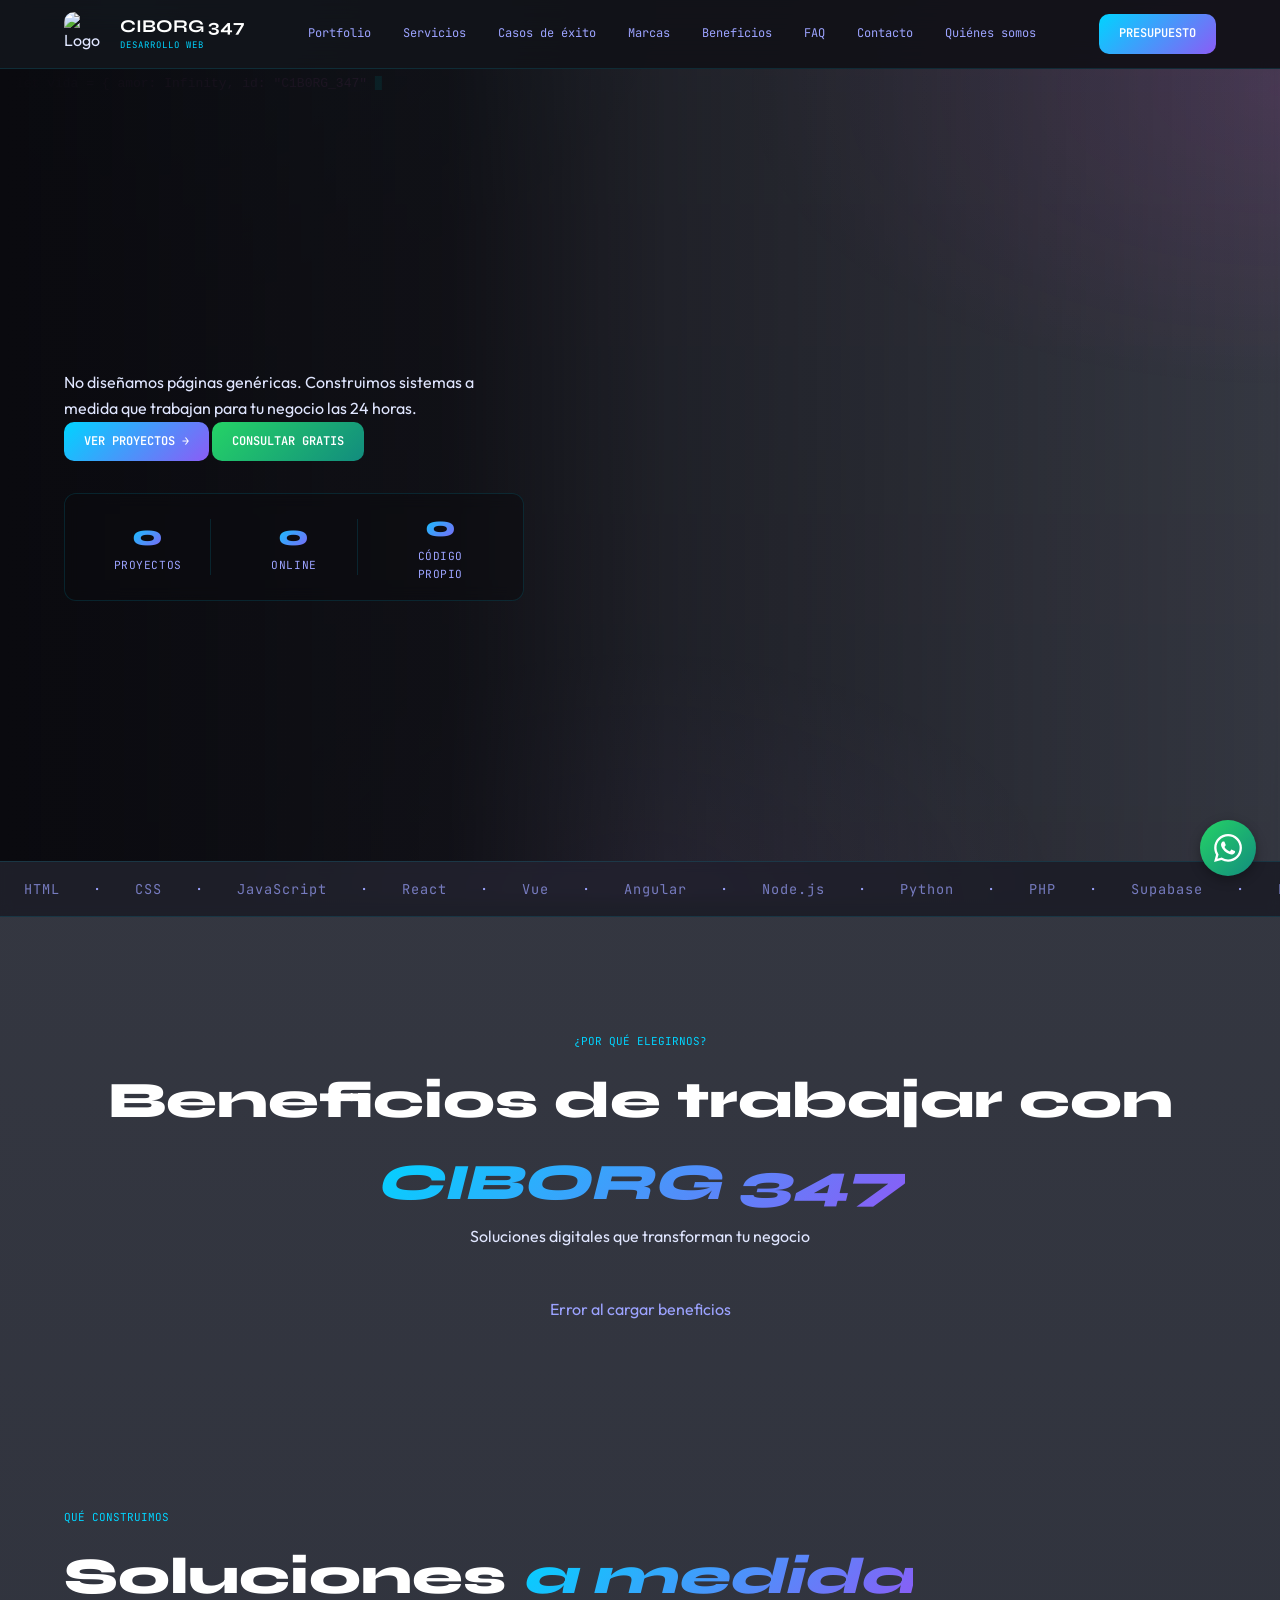
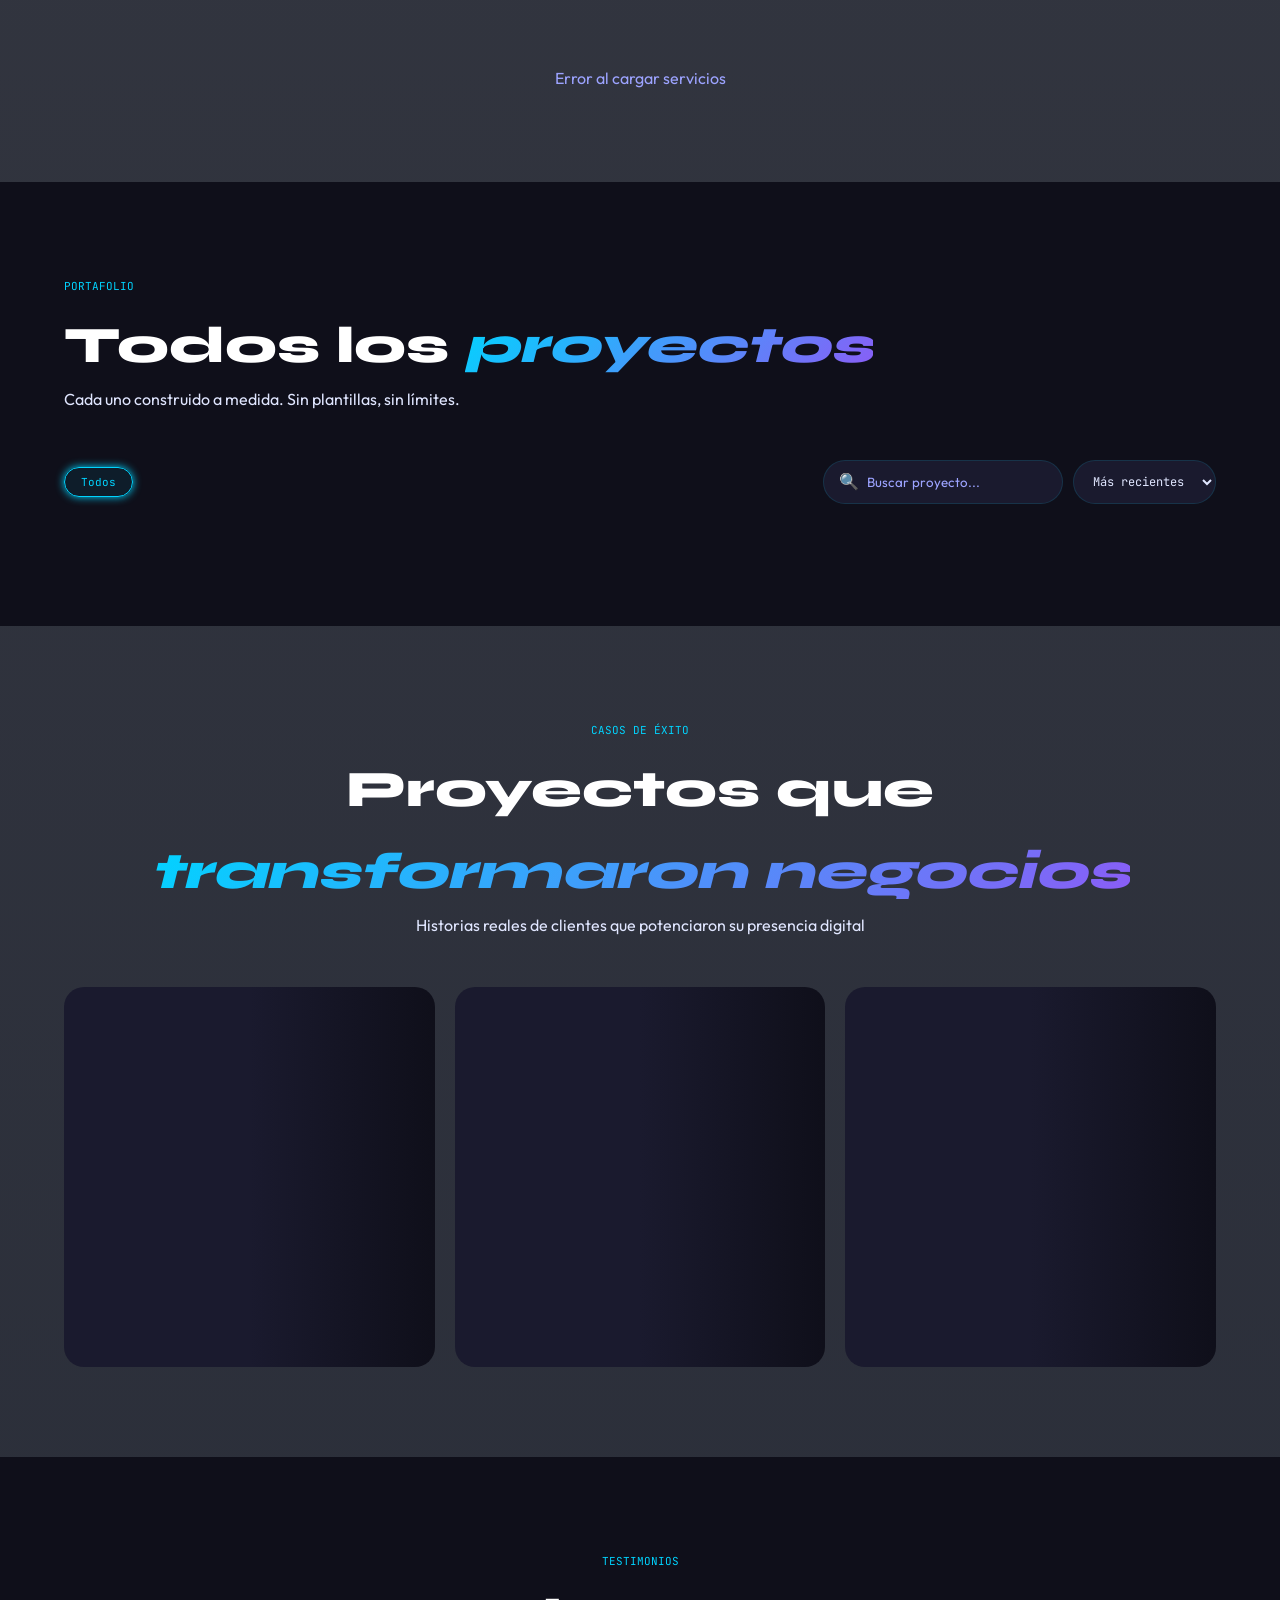
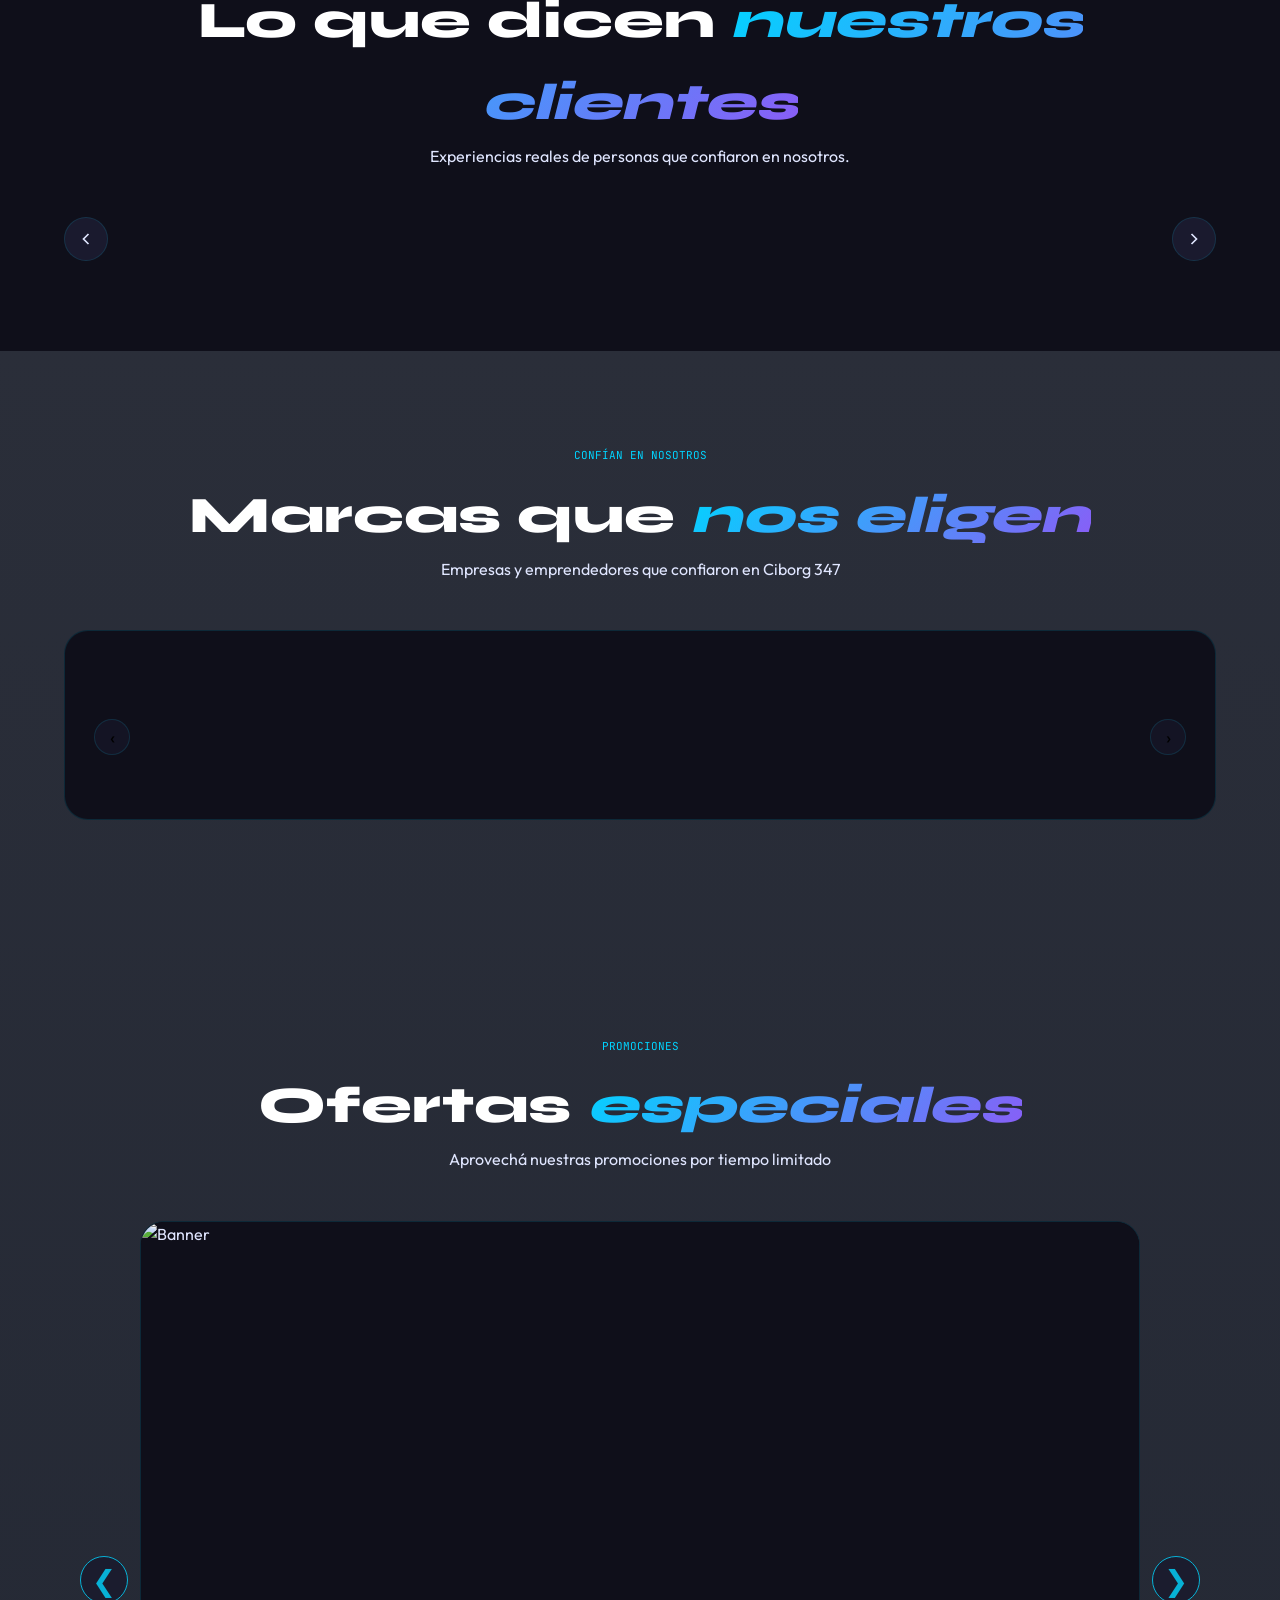
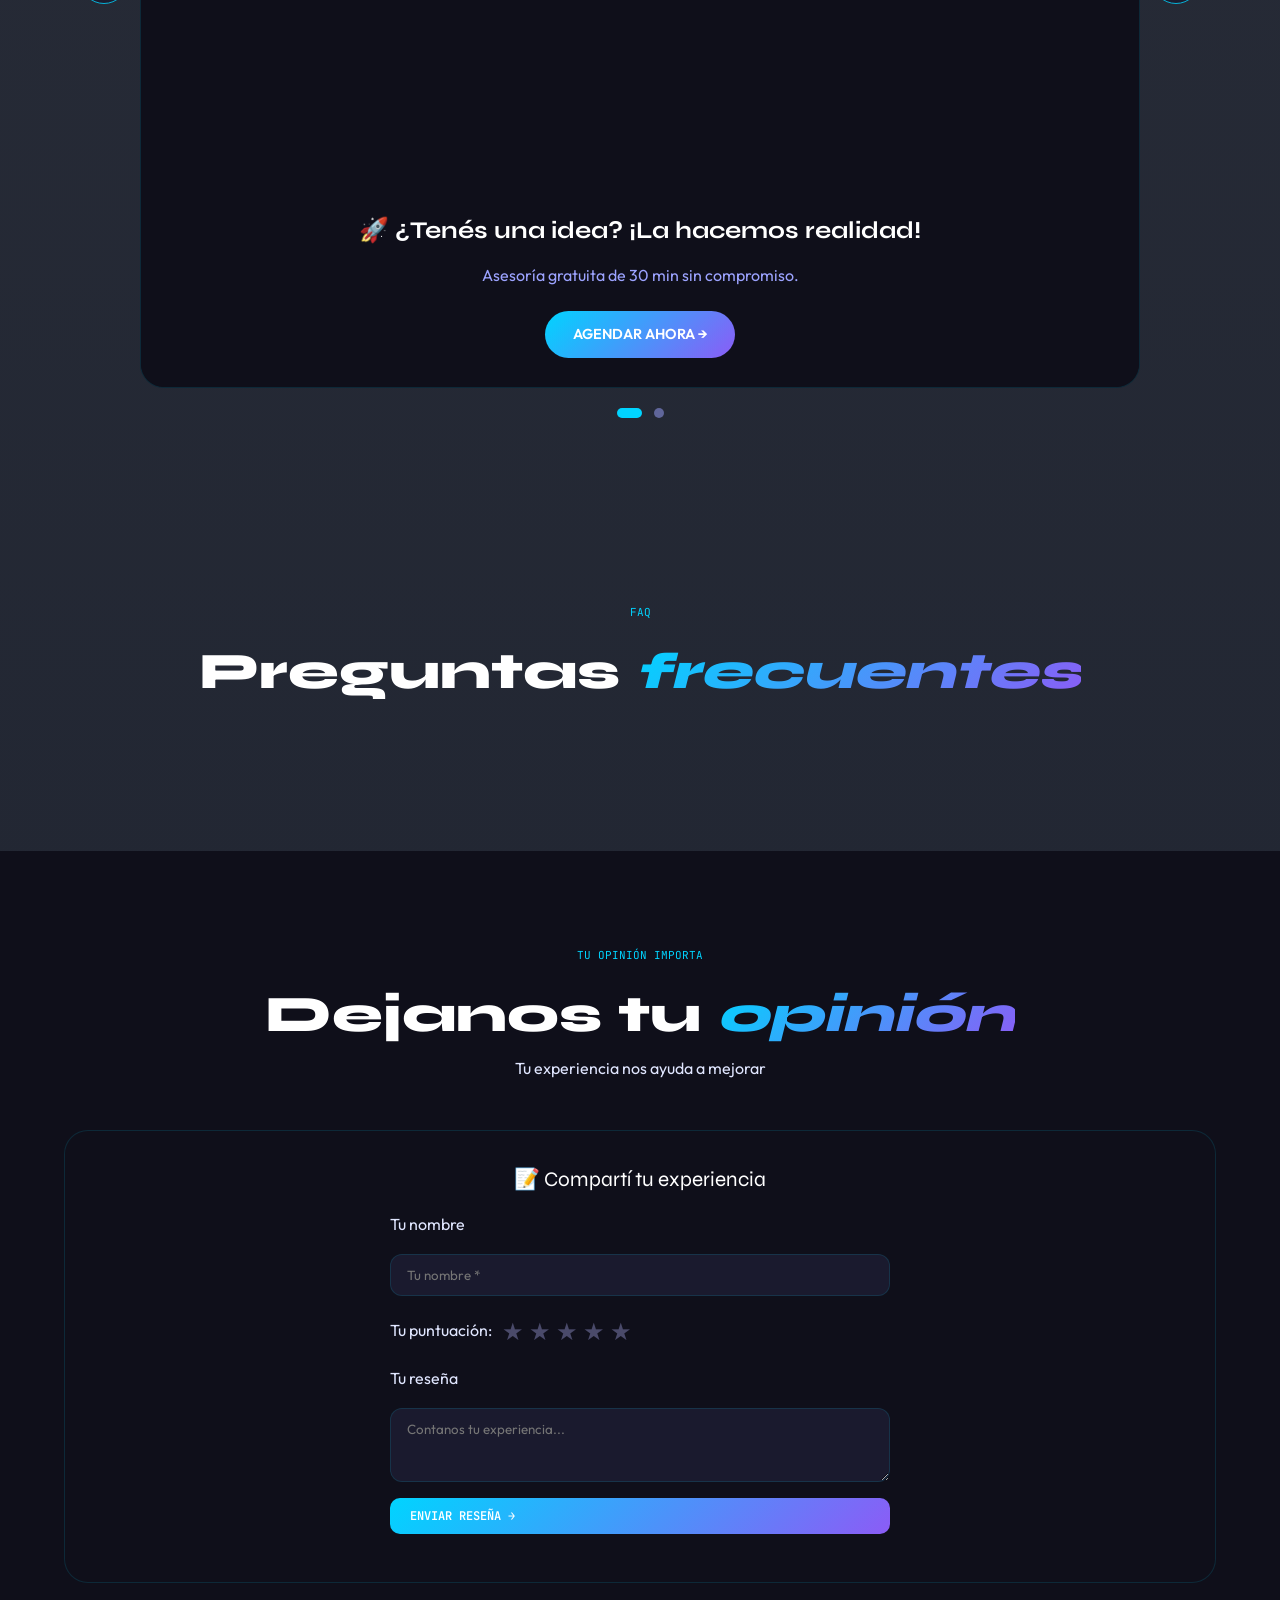
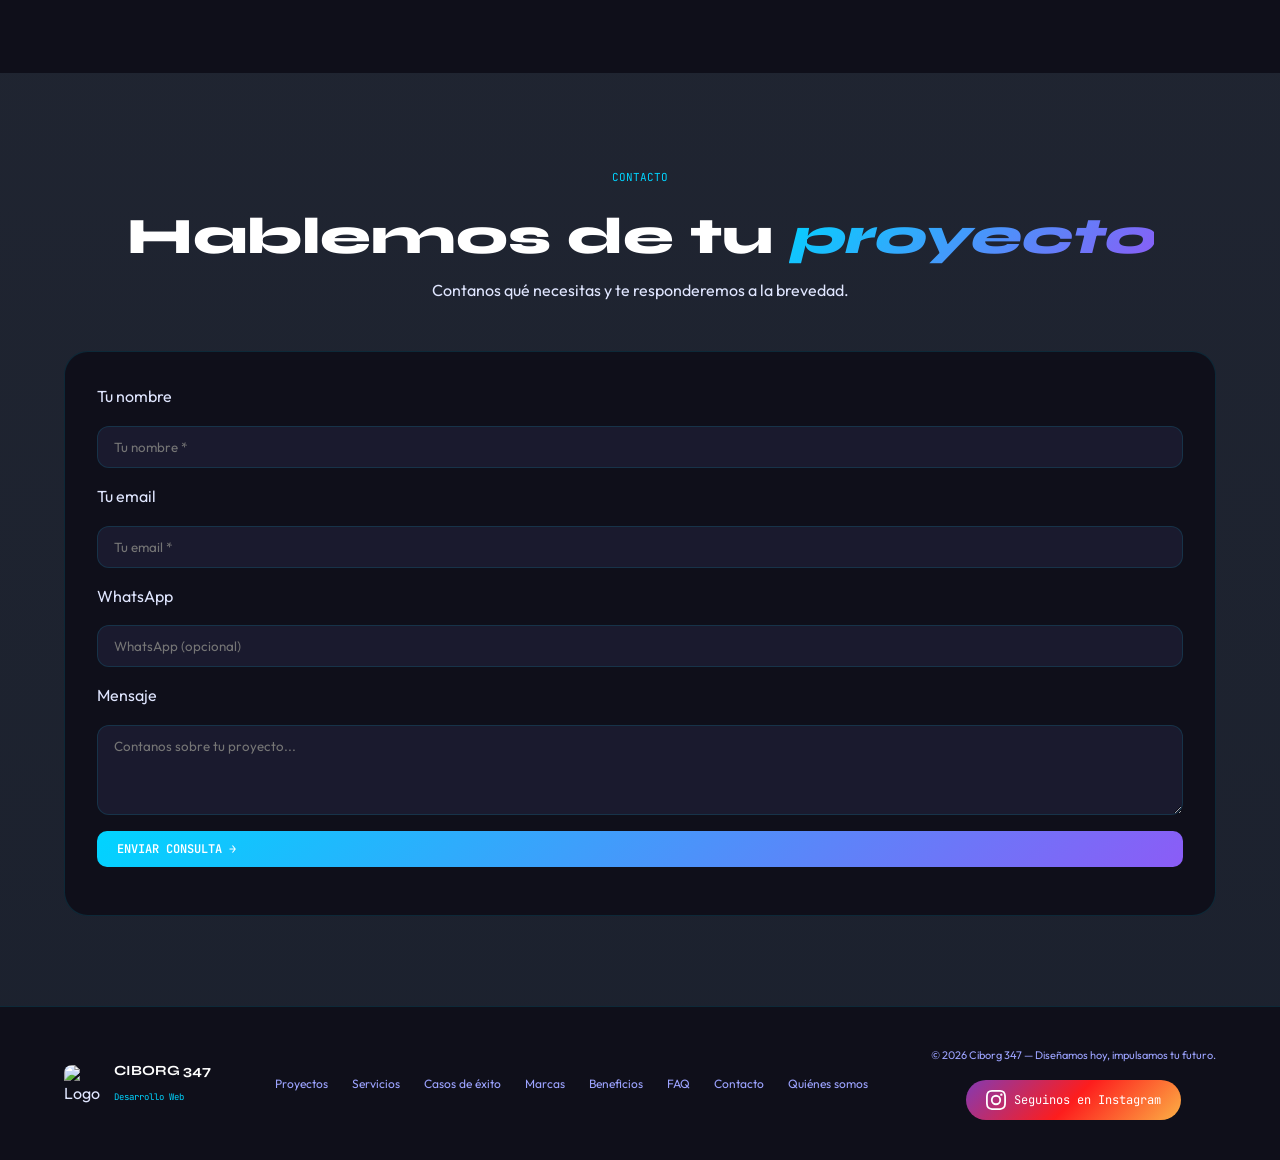
==== commit 36ac5732: "Update index.html" ====
--- a/public/index.html
+++ b/public/index.html
@@ -10,8 +10,8 @@
   <meta property="og:image" content="https://fhxcumwhgtfirznnznjx.supabase.co/storage/v1/object/public/Imagenes/ciborg.jpg" />
   <meta property="og:type" content="website" />
   <link rel="canonical" href="https://ciborg347.onrender.com/" />
-  <link rel="icon" type="image/png" href="https://fhxcumwhgtfirznnznjx.supabase.co/storage/v1/object/public/Imagenes/fETkPEv.md.png" />
-  <link rel="apple-touch-icon" href="https://fhxcumwhgtfirznnznjx.supabase.co/storage/v1/object/public/Imagenes/fETkPEv.md.png" />
+  <link rel="icon" type="image/png" href="https://fhxcumwhgtfirznnznjx.supabase.co/storage/v1/object/public/Imagenes/ciborg.jpg" />
+  <link rel="apple-touch-icon" href="https://fhxcumwhgtfirznnznjx.supabase.co/storage/v1/object/public/Imagenes/ciborg.jpg" />
   <link rel="preconnect" href="https://fonts.googleapis.com" />
   <link rel="preconnect" href="https://fonts.gstatic.com" crossorigin />
   <link href="https://fonts.googleapis.com/css2?family=Syne:wght@700;800&family=Outfit:wght@300;400;500;600&family=JetBrains+Mono:wght@400;600&display=swap" rel="stylesheet" />
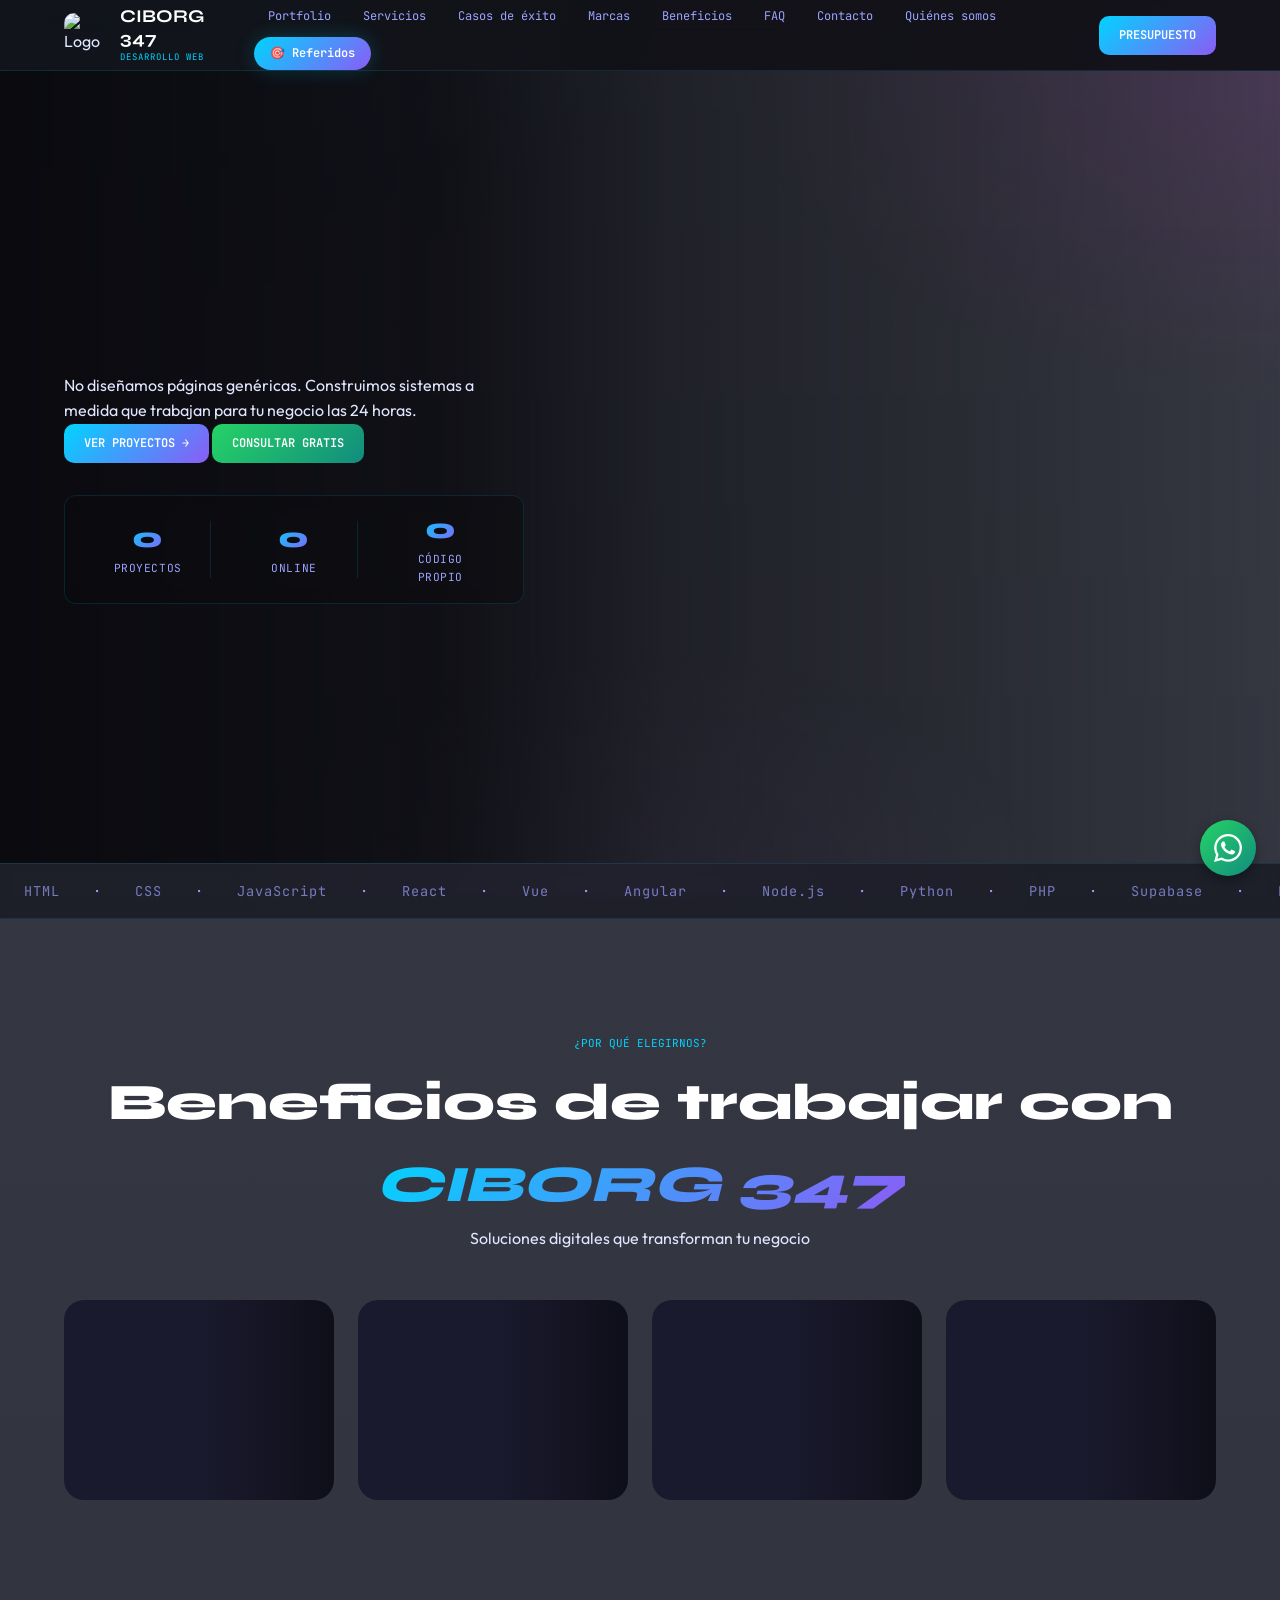
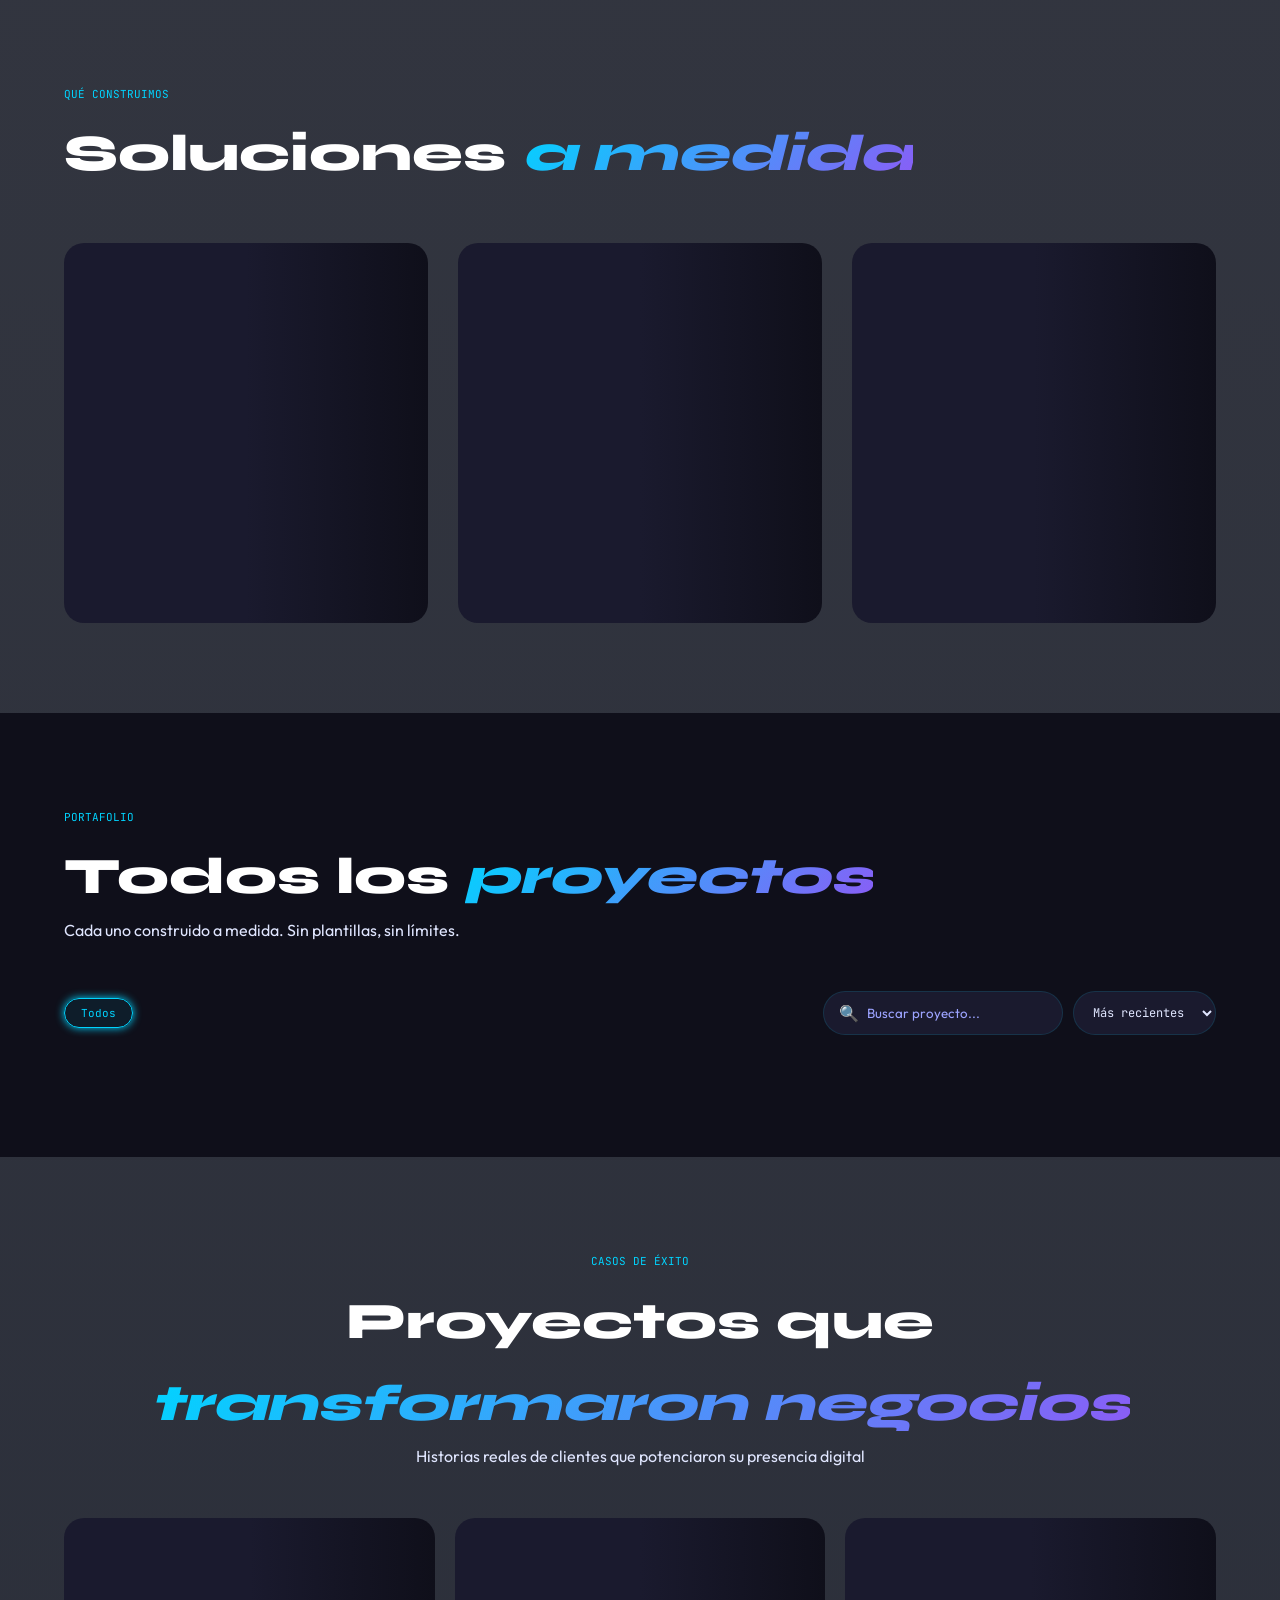
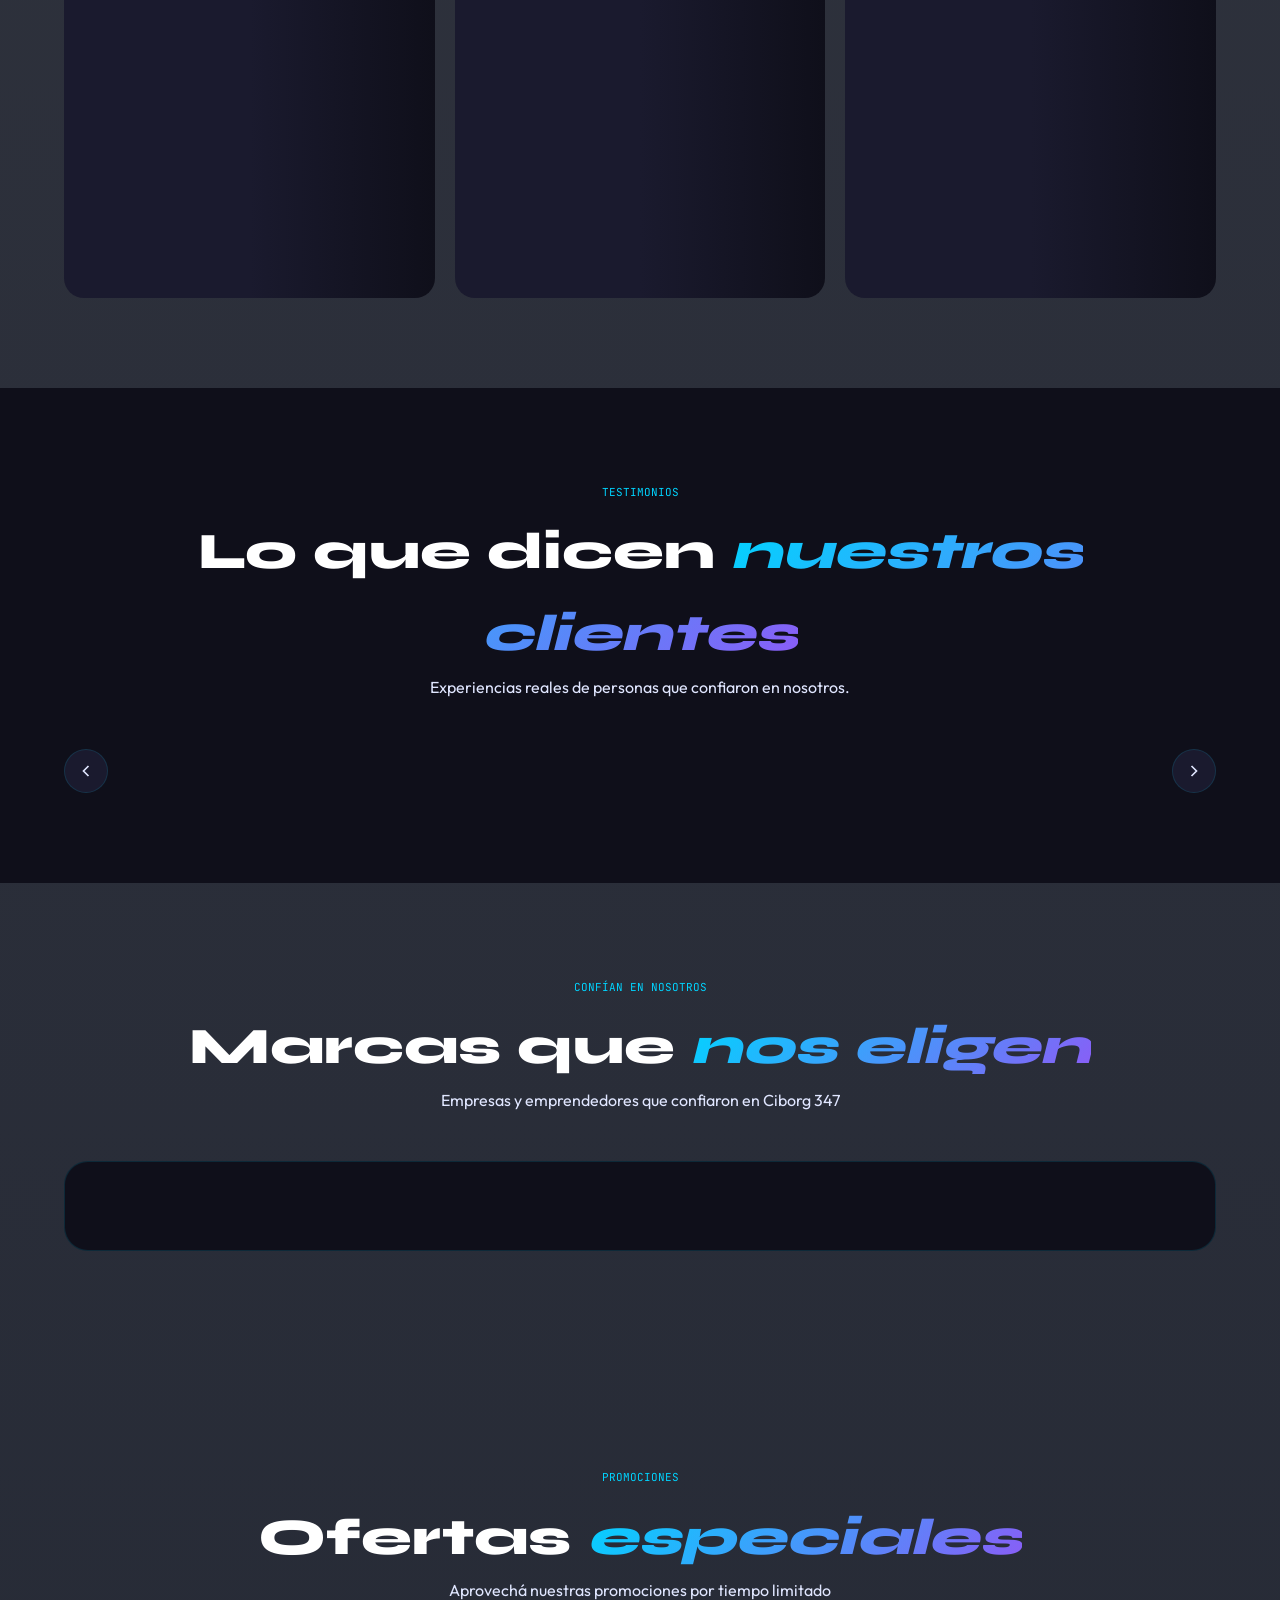
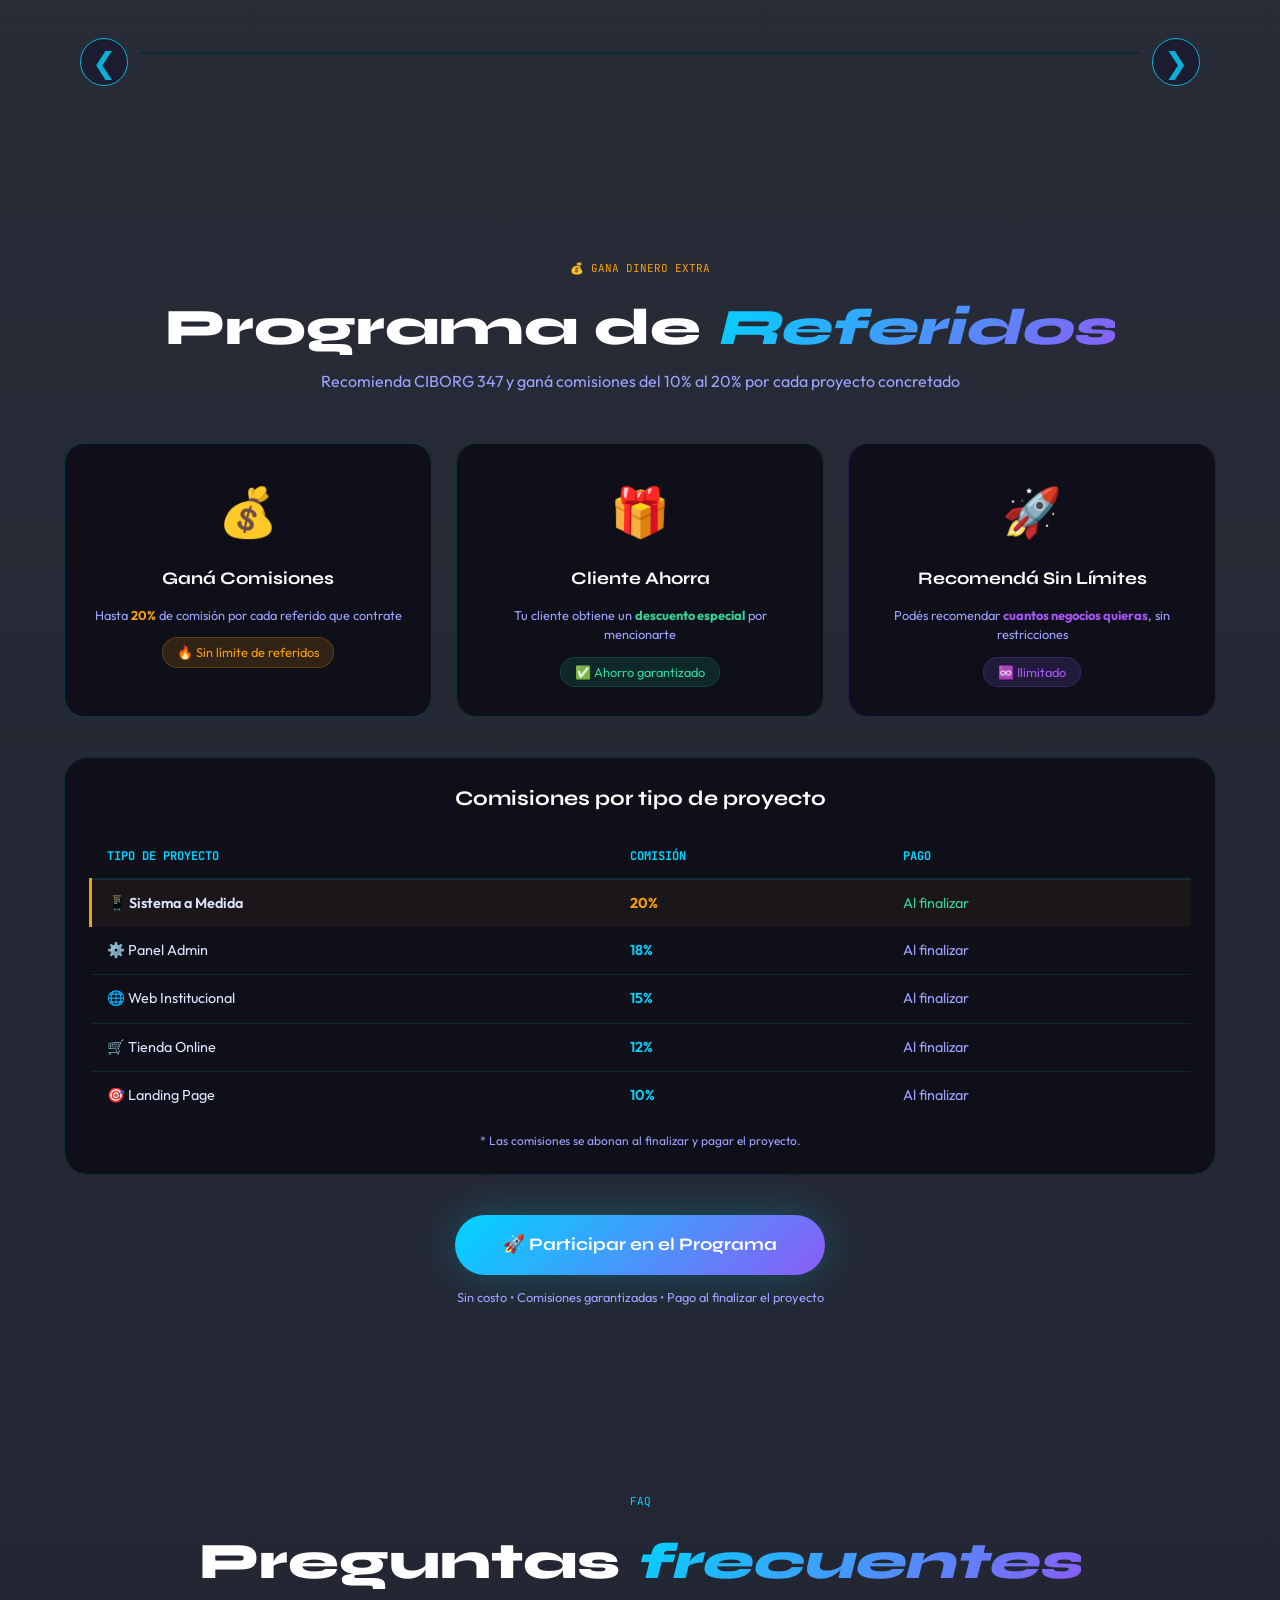
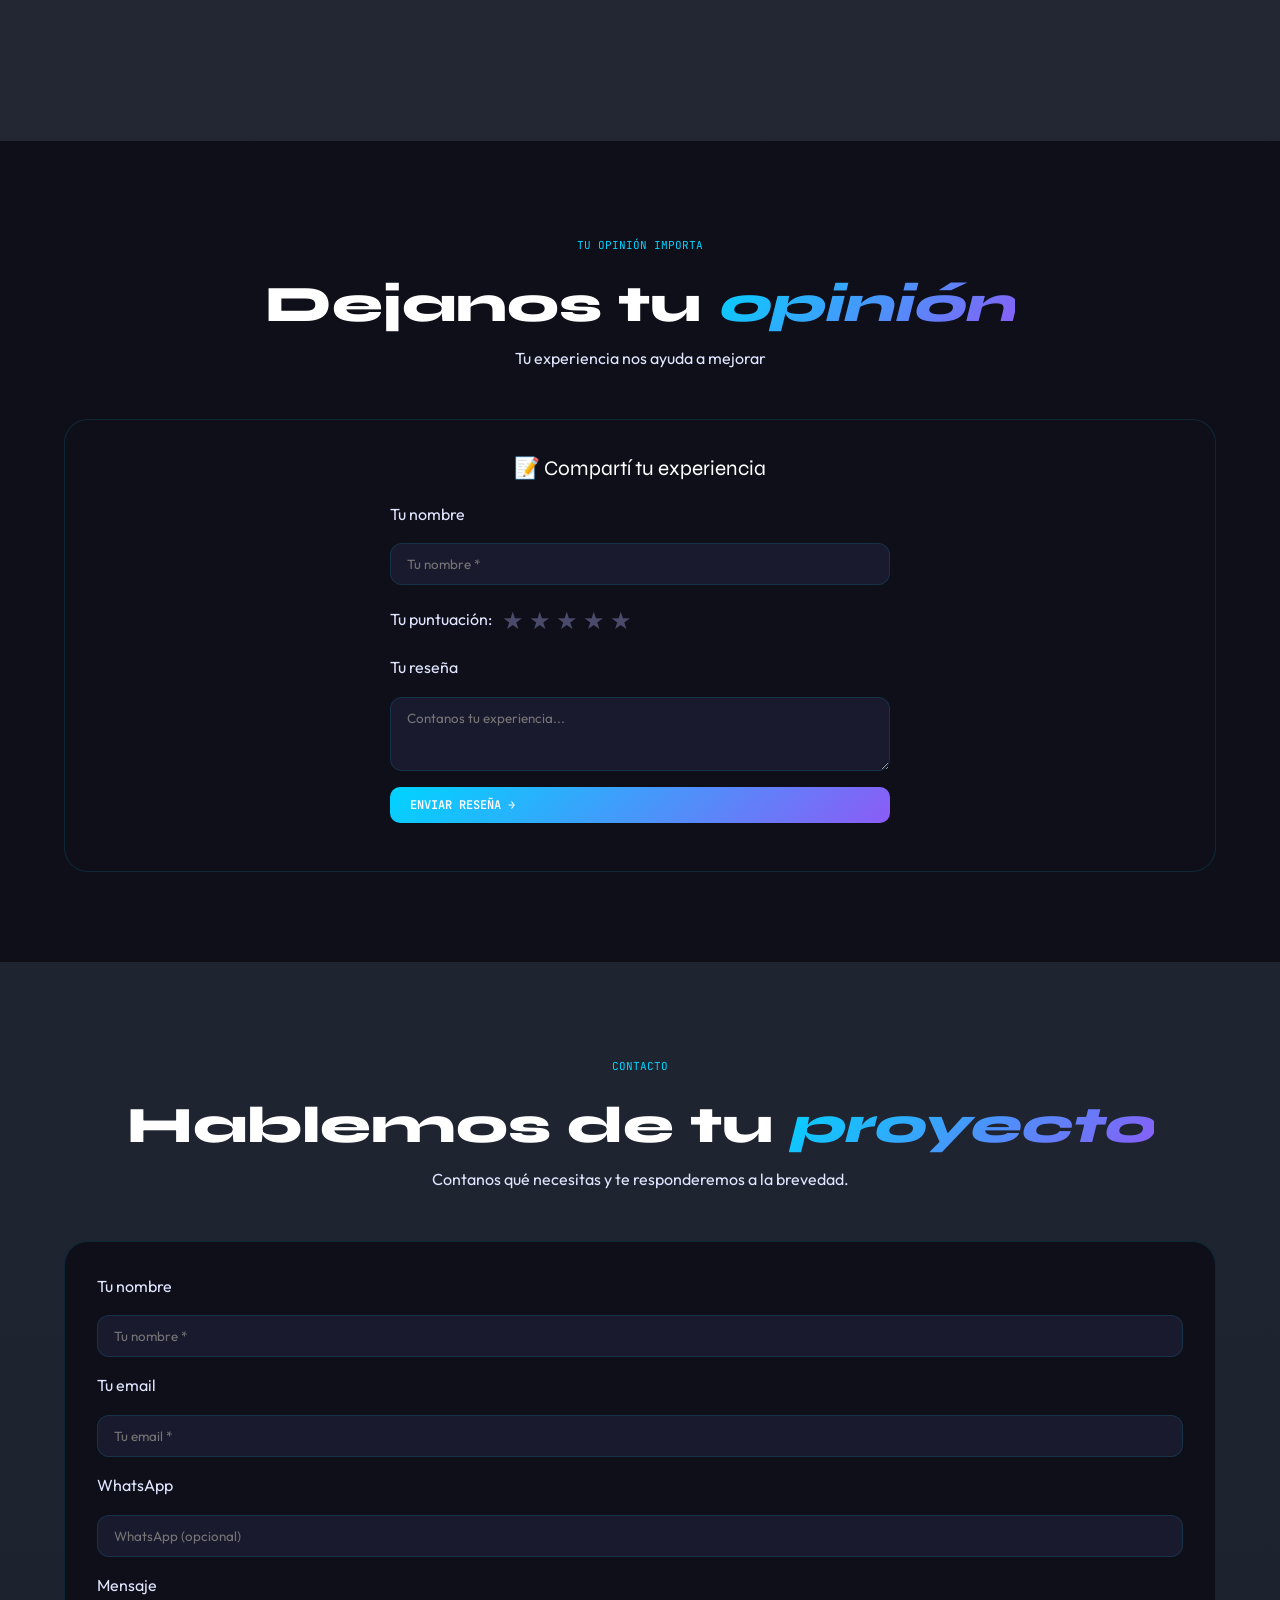
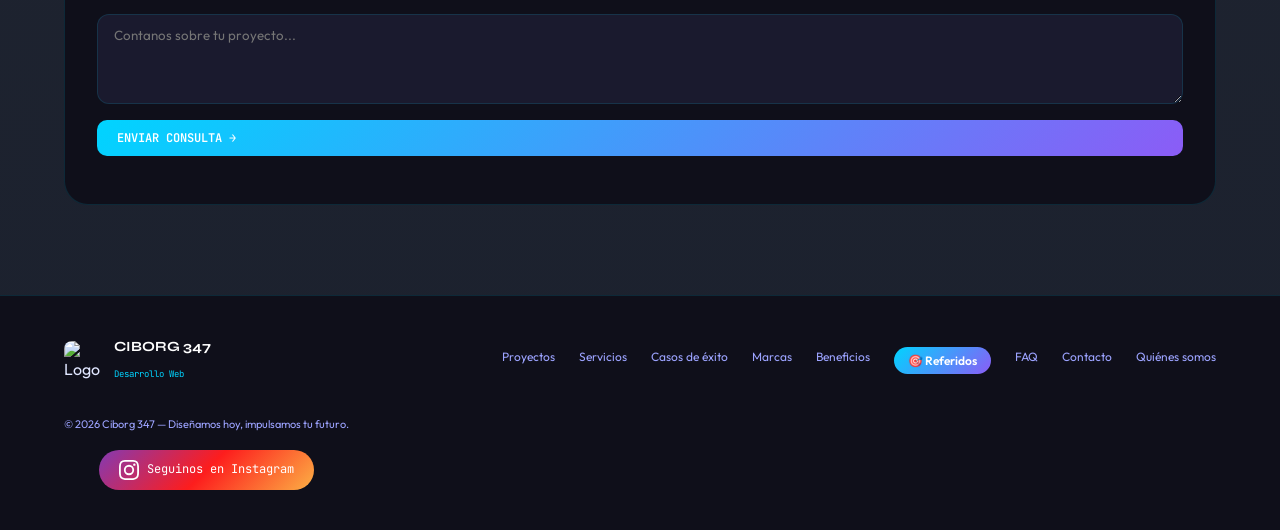
==== commit 4cba8f62: "Update index.html" ====
--- a/public/index.html
+++ b/public/index.html
@@ -27,7 +27,6 @@
   </script>
   
   <style>
-    /* ========== CSS ORIGINAL (sin modificar excepto agregados) ========== */
     :root {
       --bg: #0a0a0f;
       --bg2: #0f0f1a;
@@ -351,7 +350,6 @@
       .servicesGrid { grid-template-columns: 1fr; }
     }
     
-    /* ========== BENEFICIOS ========== */
     .benefits-section {
       padding: 60px 0;
     }
@@ -411,7 +409,6 @@
       .benefit-card__icon { font-size: 2.2rem; }
     }
 
-    /* ========== MARCAS QUE CONFÍAN EN NOSOTROS ========== */
     .brands-section {
       background: var(--bg2);
       border-radius: 24px;
@@ -497,7 +494,6 @@
       .brands-carousel-btn { width: 28px; height: 28px; font-size: 0.9rem; }
     }
 
-    /* ========== CASOS DE ÉXITO ========== */
     .success-stories-section {
       padding: 2rem 0;
     }
@@ -580,7 +576,6 @@
       .stories-grid { grid-template-columns: 1fr; }
     }
 
-    /* ========== CARRUSEL DE BANNERS PROMOCIONALES ========== */
     .banners-section {
       padding: 60px 0;
     }
@@ -778,7 +773,6 @@
       color: var(--cyan);
     }
     
-    /* ========== FORMULARIO DE RESEÑA (OPINIÓN) ========== */
     .review-form-container {
       margin-top: 3rem;
       background: var(--bg2);
@@ -1052,7 +1046,6 @@
     }
     @keyframes shimmer { 0% { background-position: 200% 0; } 100% { background-position: -200% 0; } }
     
-    /* ========== MODAL DE PROYECTOS CON GALERÍA (NUEVO) ========== */
     .modal-overlay {
       position: fixed;
       inset: 0;
@@ -1093,7 +1086,6 @@
     .modal-body {
       padding: 1.5rem;
     }
-    /* Galería */
     .gallery-container {
       position: relative;
       margin-bottom: 1rem;
@@ -1195,7 +1187,6 @@
       box-shadow: 0 0 30px rgba(0,212,255,0.3);
     }
     
-    /* ========== CARRUSEL INFINITO DE TECNOLOGÍAS ========== */
     .tech-strip {
       background: rgba(15, 15, 26, 0.6);
       backdrop-filter: blur(6px);
@@ -1507,7 +1498,6 @@
       display: grid !important;
     }
 
-    /* ===== ROBOT FLOTANTE (MODIFICADO) ===== */
     .robot-help {
       position: fixed;
       right: 20px;
@@ -1615,23 +1605,15 @@
       .robot-help.enlarged .robot-bubble { font-size: 0.75rem; padding: 8px 14px; }
     }
 
-    /* ============================================= */
-    /* ===== FIX PARA CORTE LATERAL EN MÓVILES ===== */
-    /* ============================================= */
     @media (max-width: 768px) {
-      /* Forzar que no haya desbordamiento horizontal */
       html, body {
         overflow-x: hidden !important;
         max-width: 100% !important;
       }
-      
-      /* Fix para el hero con background-attachment fixed */
       .hero {
         background-attachment: scroll !important;
         background-position: center !important;
       }
-      
-      /* Asegurar que todos los contenedores respeten el ancho */
       .wrap, 
       .hero .wrap, 
       .section .wrap,
@@ -1640,32 +1622,24 @@
         padding-left: 16px;
         padding-right: 16px;
       }
-      
-      /* Evitar que elementos se salgan */
       .hero__copy {
         max-width: 100% !important;
         width: 100% !important;
       }
-      
-      /* Ajustar stats en móvil para que no se corten */
       .hero__stats {
         flex-wrap: wrap !important;
       }
-      
       .hero__stat {
         border-right: none;
         border-bottom: 1px solid var(--border);
         margin-bottom: 10px;
         padding-bottom: 10px;
       }
-      
       .hero__stat:last-child {
         border-bottom: none;
         margin-bottom: 0;
         padding-bottom: 0;
       }
-      
-      /* Ajustar tipo de letra para que no genere overflow */
       .typewriter {
         font-size: clamp(1.3rem, 5vw, 2rem);
       }
@@ -1689,6 +1663,8 @@
       <a href="#faq">FAQ</a>
       <a href="#contacto">Contacto</a>
       <a href="quienes-somos.html">Quiénes somos</a>
+      <!-- 👇 NUEVO ENLACE REFERIDOS -->
+      <a href="/referidos/" style="background: linear-gradient(135deg, #00d4ff, #8b5cf6); color: white; padding: 7px 16px; border-radius: 20px; font-weight: 600; box-shadow: 0 0 20px rgba(0,212,255,0.2); transition: all 0.3s;">🎯 Referidos</a>
     </nav>
     <div class="topbar__cta">
       <a href="#contacto" class="btn btn--primary btn--sm" aria-label="Solicitar presupuesto">Presupuesto</a>
@@ -1705,10 +1681,12 @@
   <a href="#faq">FAQ</a>
   <a href="#contacto">Contacto</a>
   <a href="quienes-somos.html">Quiénes somos</a>
+  <!-- 👇 NUEVO ENLACE REFERIDOS MOBILE -->
+  <a href="/referidos/" style="background: linear-gradient(135deg, #00d4ff, #8b5cf6); color: white; padding: 8px 16px; border-radius: 20px; font-weight: 600; text-align: center;">🎯 Programa de Referidos</a>
   <a href="#" class="btn btn--wa" id="mobileWhatsAppBtn">WhatsApp</a>
 </nav>
 
-<!-- ===== ROBOT FLOTANTE (MODIFICADO) ===== -->
+<!-- ROBOT FLOTANTE -->
 <div class="robot-help" id="robotHelpBtn" aria-label="Asistente virtual">
   <div class="robot-container">
     <div class="robot-bubble" id="robotBubble">🤖 Hola, ¿necesitas ayuda?</div>
@@ -1716,7 +1694,7 @@
   </div>
 </div>
 
-<!-- ========== 1. HERO ========== -->
+<!-- HERO -->
 <section class="hero" aria-label="Sección principal">
   <canvas id="matrixCanvas" aria-hidden="true"></canvas>
   <div class="wrap">
@@ -1744,7 +1722,7 @@
   </div>
 </div>
 
-<!-- ========== 2. BENEFICIOS ========== -->
+<!-- BENEFICIOS -->
 <section class="section" id="beneficios">
   <div class="wrap">
     <div class="section__head center fade-in-up">
@@ -1761,7 +1739,7 @@
   </div>
 </section>
 
-<!-- ========== 3. SERVICIOS ========== -->
+<!-- SERVICIOS -->
 <section class="section" id="servicios">
   <div class="wrap">
     <div class="section__head fade-in-left">
@@ -1776,7 +1754,7 @@
   </div>
 </section>
 
-<!-- ========== 4. PORTFOLIO ========== -->
+<!-- PORTFOLIO -->
 <section class="section section--alt" id="portfolio">
   <div class="wrap">
     <div class="section__head fade-in-right">
@@ -1819,7 +1797,7 @@
   </div>
 </section>
 
-<!-- ========== 5. CASOS DE ÉXITO ========== -->
+<!-- CASOS DE ÉXITO -->
 <section class="section" id="casos-exito">
   <div class="wrap">
     <div class="section__head center fade-in-up">
@@ -1835,7 +1813,7 @@
   </div>
 </section>
 
-<!-- ========== 6. TESTIMONIOS ========== -->
+<!-- TESTIMONIOS -->
 <section class="section section--alt" id="resenas">
   <div class="wrap">
     <div class="section__head center fade-in-up">
@@ -1859,7 +1837,7 @@
   </div>
 </section>
 
-<!-- ========== 7. MARCAS QUE CONFÍAN ========== -->
+<!-- MARCAS QUE CONFÍAN -->
 <section class="section" id="marcas">
   <div class="wrap">
     <div class="section__head center fade-in-up">
@@ -1877,7 +1855,7 @@
   </div>
 </section>
 
-<!-- ========== 8. BANNERS PROMOCIONALES (CARRUSEL AUTOMÁTICO - FLECHAS FUERA) ========== -->
+<!-- BANNERS PROMOCIONALES -->
 <section class="section" id="banners">
   <div class="wrap">
     <div class="section__head center fade-in-up">
@@ -1896,7 +1874,124 @@
   </div>
 </section>
 
-<!-- ========== 9. FAQ ========== -->
+<!-- ===== PROGRAMA DE REFERIDOS (NUEVA SECCIÓN) ===== -->
+<section class="section" id="referidos">
+  <div class="wrap">
+    <div class="section__head center fade-in-up">
+      <span class="section__label" style="color: #f59e0b;">💰 GANA DINERO EXTRA</span>
+      <h2>Programa de <em>Referidos</em></h2>
+      <p style="color: var(--text2);">Recomienda CIBORG 347 y ganá comisiones del 10% al 20% por cada proyecto concretado</p>
+    </div>
+
+    <div class="benefits-grid" style="grid-template-columns: repeat(3, 1fr);">
+      <div class="benefit-card" style="border-color: rgba(0,212,255,0.2);">
+        <div class="benefit-card__icon" style="font-size: 3rem;">💰</div>
+        <div class="benefit-card__title" style="color: var(--white);">Ganá Comisiones</div>
+        <div class="benefit-card__desc" style="color: var(--text2);">
+          Hasta <strong style="color: #f59e0b;">20%</strong> de comisión por cada referido que contrate
+        </div>
+        <div style="margin-top: 12px; display: inline-block; background: rgba(245,158,11,0.15); padding: 4px 14px; border-radius: 20px; font-size: 0.8rem; color: #f59e0b; border: 1px solid rgba(245,158,11,0.2);">
+          🔥 Sin límite de referidos
+        </div>
+      </div>
+
+      <div class="benefit-card" style="border-color: rgba(16,185,129,0.2);">
+        <div class="benefit-card__icon" style="font-size: 3rem;">🎁</div>
+        <div class="benefit-card__title" style="color: var(--white);">Cliente Ahorra</div>
+        <div class="benefit-card__desc" style="color: var(--text2);">
+          Tu cliente obtiene un <strong style="color: #34d399;">descuento especial</strong> por mencionarte
+        </div>
+        <div style="margin-top: 12px; display: inline-block; background: rgba(16,185,129,0.15); padding: 4px 14px; border-radius: 20px; font-size: 0.8rem; color: #34d399; border: 1px solid rgba(16,185,129,0.2);">
+          ✅ Ahorro garantizado
+        </div>
+      </div>
+
+      <div class="benefit-card" style="border-color: rgba(139,92,246,0.2);">
+        <div class="benefit-card__icon" style="font-size: 3rem;">🚀</div>
+        <div class="benefit-card__title" style="color: var(--white);">Recomendá Sin Límites</div>
+        <div class="benefit-card__desc" style="color: var(--text2);">
+          Podés recomendar <strong style="color: #a855f7;">cuantos negocios quieras</strong>, sin restricciones
+        </div>
+        <div style="margin-top: 12px; display: inline-block; background: rgba(139,92,246,0.15); padding: 4px 14px; border-radius: 20px; font-size: 0.8rem; color: #a855f7; border: 1px solid rgba(139,92,246,0.2);">
+          ♾️ Ilimitado
+        </div>
+      </div>
+    </div>
+
+    <!-- Tabla de comisiones -->
+    <div style="margin-top: 40px; background: var(--bg2); border-radius: 24px; padding: 24px; border: 1px solid var(--border);">
+      <h3 style="font-family: 'Syne', sans-serif; font-size: 1.3rem; color: var(--white); text-align: center; margin-bottom: 20px;">
+        Comisiones por tipo de proyecto
+      </h3>
+      <div style="overflow-x: auto;">
+        <table style="width: 100%; border-collapse: collapse; font-size: 0.9rem;">
+          <thead>
+            <tr style="border-bottom: 2px solid var(--border);">
+              <th style="text-align: left; padding: 12px 16px; color: var(--cyan); font-family: 'JetBrains Mono', monospace; font-size: 0.75rem; text-transform: uppercase;">Tipo de Proyecto</th>
+              <th style="text-align: left; padding: 12px 16px; color: var(--cyan); font-family: 'JetBrains Mono', monospace; font-size: 0.75rem; text-transform: uppercase;">Comisión</th>
+              <th style="text-align: left; padding: 12px 16px; color: var(--cyan); font-family: 'JetBrains Mono', monospace; font-size: 0.75rem; text-transform: uppercase;">Pago</th>
+            </tr>
+          </thead>
+          <tbody>
+            <tr style="background: rgba(245,158,11,0.05); border-left: 3px solid #f59e0b;">
+              <td style="padding: 12px 16px; font-weight: 600;">📱 Sistema a Medida</td>
+              <td style="padding: 12px 16px; color: #f59e0b; font-weight: 700;">20%</td>
+              <td style="padding: 12px 16px; color: #34d399;">Al finalizar</td>
+            </tr>
+            <tr style="border-bottom: 1px solid var(--border);">
+              <td style="padding: 12px 16px;">⚙️ Panel Admin</td>
+              <td style="padding: 12px 16px; color: var(--cyan); font-weight: 600;">18%</td>
+              <td style="padding: 12px 16px; color: var(--text2);">Al finalizar</td>
+            </tr>
+            <tr style="border-bottom: 1px solid var(--border);">
+              <td style="padding: 12px 16px;">🌐 Web Institucional</td>
+              <td style="padding: 12px 16px; color: var(--cyan); font-weight: 600;">15%</td>
+              <td style="padding: 12px 16px; color: var(--text2);">Al finalizar</td>
+            </tr>
+            <tr style="border-bottom: 1px solid var(--border);">
+              <td style="padding: 12px 16px;">🛒 Tienda Online</td>
+              <td style="padding: 12px 16px; color: var(--cyan); font-weight: 600;">12%</td>
+              <td style="padding: 12px 16px; color: var(--text2);">Al finalizar</td>
+            </tr>
+            <tr>
+              <td style="padding: 12px 16px;">🎯 Landing Page</td>
+              <td style="padding: 12px 16px; color: var(--cyan); font-weight: 600;">10%</td>
+              <td style="padding: 12px 16px; color: var(--text2);">Al finalizar</td>
+            </tr>
+          </tbody>
+        </table>
+      </div>
+      <p style="text-align: center; color: var(--text2); font-size: 0.75rem; margin-top: 12px;">
+        * Las comisiones se abonan al finalizar y pagar el proyecto.
+      </p>
+    </div>
+
+    <!-- CTA -->
+    <div style="text-align: center; margin-top: 40px;">
+      <a href="/referidos/" 
+         style="display: inline-block; 
+                background: linear-gradient(135deg, #00d4ff, #8b5cf6); 
+                color: white; 
+                padding: 16px 48px; 
+                border-radius: 50px; 
+                text-decoration: none; 
+                font-weight: 700; 
+                font-size: 1.1rem;
+                font-family: 'Syne', sans-serif;
+                box-shadow: 0 0 40px rgba(0,212,255,0.25);
+                transition: all 0.3s ease;"
+         onmouseover="this.style.transform='scale(1.03)'; this.style.boxShadow='0 0 60px rgba(0,212,255,0.4)';"
+         onmouseout="this.style.transform='scale(1)'; this.style.boxShadow='0 0 40px rgba(0,212,255,0.25)';">
+        🚀 Participar en el Programa
+      </a>
+      <p style="color: var(--text2); font-size: 0.8rem; margin-top: 12px;">
+        Sin costo • Comisiones garantizadas • Pago al finalizar el proyecto
+      </p>
+    </div>
+  </div>
+</section>
+
+<!-- FAQ -->
 <section class="section" id="faq">
   <div class="wrap">
     <div class="section__head center fade-in-up">
@@ -1907,7 +2002,7 @@
   </div>
 </section>
 
-<!-- ========== 10. DEJANOS TU OPINIÓN ========== -->
+<!-- OPINIÓN -->
 <section class="section section--alt" id="opinion">
   <div class="wrap">
     <div class="section__head center fade-in-up">
@@ -1940,7 +2035,7 @@
   </div>
 </section>
 
-<!-- ========== 11. CONTACTO ========== -->
+<!-- CONTACTO -->
 <section class="section" id="contacto">
   <div class="wrap">
     <div class="section__head center fade-in-up">
@@ -1966,7 +2061,7 @@
 </section>
 </main>
 
-<!-- ========== 12. FOOTER ========== -->
+<!-- FOOTER -->
 <footer>
   <div class="wrap">
     <div class="footer__inner">
@@ -1980,6 +2075,7 @@
         <a href="#casos-exito">Casos de éxito</a>
         <a href="#marcas">Marcas</a>
         <a href="beneficios.html">Beneficios</a>
+        <a href="#referidos" style="background: linear-gradient(135deg, #00d4ff, #8b5cf6); color: white; padding: 4px 14px; border-radius: 20px; font-weight: 600;">🎯 Referidos</a>
         <a href="#faq">FAQ</a>
         <a href="#contacto">Contacto</a>
         <a href="quienes-somos.html">Quiénes somos</a>
@@ -2009,15 +2105,16 @@
 
 <script src="config.js"></script>
 <script>
-// ========== CONFIGURACIÓN ==========
+// ===== CONFIGURACIÓN =====
 const SUPABASE_URL = "https://fhxcumwhgtfirznnznjx.supabase.co";
-const SUPABASE_KEY = "eyJhbGciOiJIUzI1NiIsInR5cCI6IkpXVCJ9.eyJpc3MiOiJzdXBhYmFzZSIsInJlZiI6ImZoeGN1bXdoZ3RmaXJ6bm56bmp4Iiwicm9sZSI6ImFub24iLCJpYXQiOjE3Njc5OTYyNzEsImV4cCI6MjA4MzU3MjI3MX0.7z1B099L4yrA9k1JxwvYGCABzqiqYtkUClI3E8wQ2zA";
+const SUPABASE_KEY = "eyJhbGciOiJIUzI1NiIsInR5cCI6IkpXVCJ9.eyJpc3MiOiJzdXBhYmFzZSIsInJlZiI6ImZoeGN1bXdoZ3RmaXJ6bnpu
+
+nzx4Iiwicm9sZSI6ImFub24iLCJpYXQiOjE3Njc5OTYyNzEsImV4cCI6MjA4MzU3MjI3MX0.7z1B099L4yrA9k1JxwvYGCABzqiqYtkUClI3E8wQ2zA";
 const DEFAULT_WA = "5491164499481";
 const sb = window.supabase?.createClient(SUPABASE_URL, SUPABASE_KEY);
 
 console.log("🔌 Conectando a Supabase...");
 
-// ========== FUNCIÓN PARA FORMATEAR PRECIOS ==========
 function getPrecioMostrar(service) {
   let precioRaw = service.price_ars;
   if (precioRaw === undefined || precioRaw === null) {
@@ -2043,7 +2140,6 @@
   return precioRaw;
 }
 
-// ========== FUNCIÓN PARA CARGAR SERVICIOS ==========
 async function loadServicesReal() {
   const container = document.getElementById('servicesGrid');
   if (!container) return;
@@ -2104,7 +2200,6 @@
   }
 }
 
-// ========== FUNCIÓN PARA CARGAR BENEFICIOS ==========
 async function loadBenefits() {
   const container = document.getElementById('benefitsGrid');
   if (!container) return;
@@ -2153,7 +2248,6 @@
   }
 }
 
-// ========== CARRUSEL DE BANNERS CON SWIPE TÁCTIL ==========
 let currentBannerIndex = 0;
 let bannersData = [];
 let bannerInterval = null;
@@ -2358,7 +2452,6 @@
   resetearCarruselAutomatico();
 });
 
-// ========== RESTO DEL CÓDIGO ORIGINAL (marcas, casos de éxito, reseñas, etc.) ==========
 let brandsData = [];
 let currentBrandIndex = 0;
 let brandsPerPage = 4;
@@ -2507,13 +2600,11 @@
   });
 }
 
-// ===== ROBOT FLOTANTE (MODIFICADO) =====
 const robotBtn = document.getElementById('robotHelpBtn');
 const robotImg = document.getElementById('robotImg');
 const robotBubble = document.getElementById('robotBubble');
 let robotEnlargeTimeout = null;
 
-// Estado inicial: chiquito (sin clase enlarged)
 robotBtn.classList.remove('enlarged');
 robotBtn.classList.add('shrink');
 
@@ -2541,7 +2632,6 @@
   });
 }
 
-// ===== FUNCIONES ORIGINALES DEL ROBOT (secuencia, vibración, etc.) se mantienen =====
 const IMG1 = "https://fhxcumwhgtfirznnznjx.supabase.co/storage/v1/object/public/Imagenes/8f4b1793-1886-4dee-9445-b9570c2047ea.png";
 const IMG2 = "https://fhxcumwhgtfirznnznjx.supabase.co/storage/v1/object/public/Imagenes/a586d88b-93c0-4fac-b28d-4f5758af46f0.png";
 const IMG3 = "https://fhxcumwhgtfirznnznjx.supabase.co/storage/v1/object/public/Imagenes/ciborg%20sentado%20.png";
@@ -2673,7 +2763,6 @@
 
 setupRobotScroll();
 
-// ===== RESEÑAS =====
 let reviewsData = [];
 let currentReviewIndex = 0;
 let reviewsPerPage = 3;
@@ -2745,7 +2834,6 @@
   } catch(e) { console.error("Error loadFaqs:", e); }
 }
 
-// ===== PROYECTOS =====
 let projectsData = [];
 let allCategories = [];
 let activeFilter = "all";
@@ -2803,13 +2891,10 @@
 }
 setTimeout(typeWriter, 500);
 
-// ===== NUEVA FUNCIÓN openModal CON GALERÍA =====
 function openModal(project) {
-  // Obtener todas las imágenes del proyecto
   const images = [];
   if (project.image_url) images.push(project.image_url);
   if (project.image2_url) images.push(project.image2_url);
-  // Preparado para más imágenes en el futuro (si hay image3_url, image4_url, etc.)
   
   let galleryHtml = '';
   if (images.length === 0) {
@@ -2823,7 +2908,6 @@
       </div>
     `;
   } else {
-    // Múltiples imágenes: galería con navegación y miniaturas
     galleryHtml = `
       <div class="gallery-container">
         <div class="gallery-main" id="galleryMain">
@@ -2860,7 +2944,6 @@
   document.body.insertAdjacentHTML("beforeend", modalHTML);
   document.body.style.overflow = "hidden";
   
-  // Configurar galería si hay múltiples imágenes
   if (images.length > 1) {
     let currentIndex = 0;
     const mainImg = document.getElementById('galleryMainImg');
@@ -2891,7 +2974,6 @@
     prevBtn.onclick = (e) => { e.stopPropagation(); prevImage(); };
     nextBtn.onclick = (e) => { e.stopPropagation(); nextImage(); };
     
-    // Swipe táctil
     const galleryContainer = document.getElementById('galleryMain');
     let touchStartX = 0;
     let touchEndX = 0;
@@ -3095,7 +3177,6 @@
   observerFooter.observe(footer);
 }
 
-// Inicializar todo
 loadServicesReal();
 loadBenefits();
 loadBannersCarousel();
@@ -3106,7 +3187,6 @@
 loadSuccessStories();
 setupWhatsAppVisibility();
 
-// Matrix canvas
 (function() {
   const canvas = document.getElementById('matrixCanvas');
   if (!canvas) return;
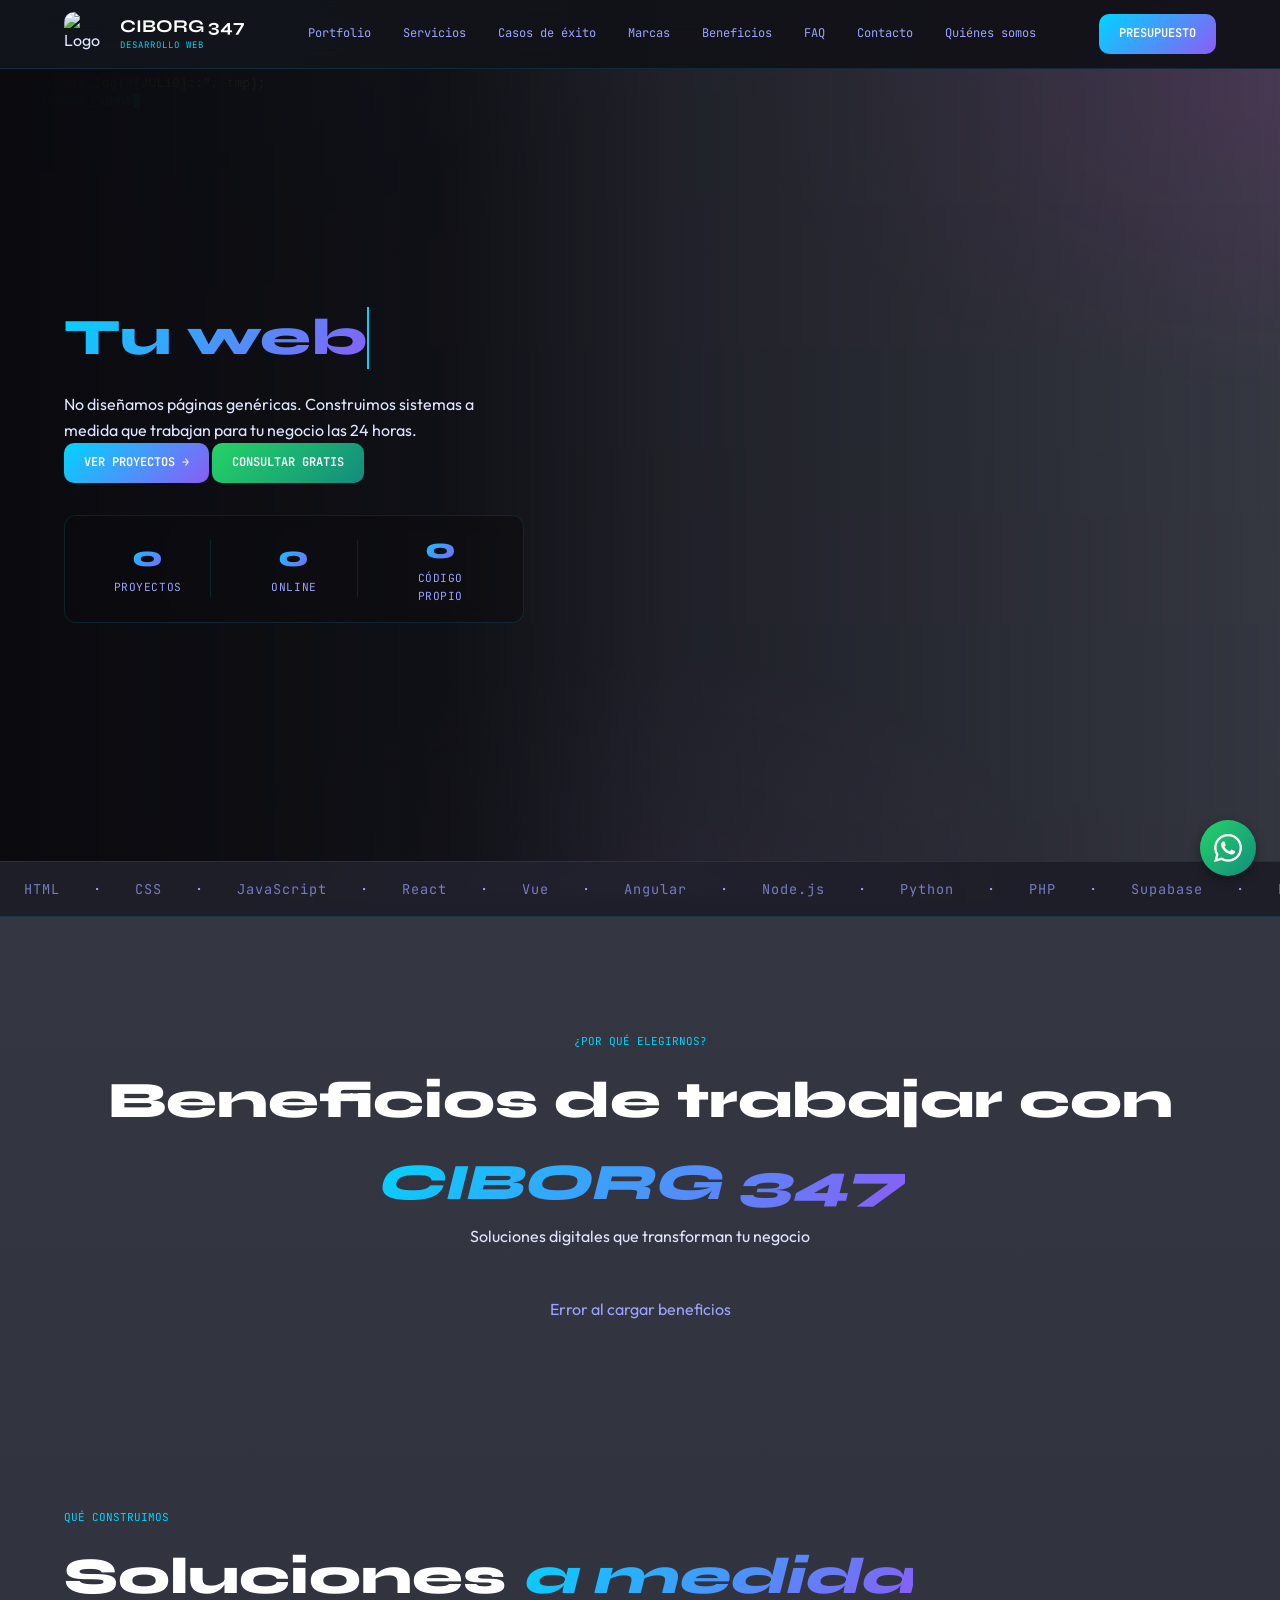
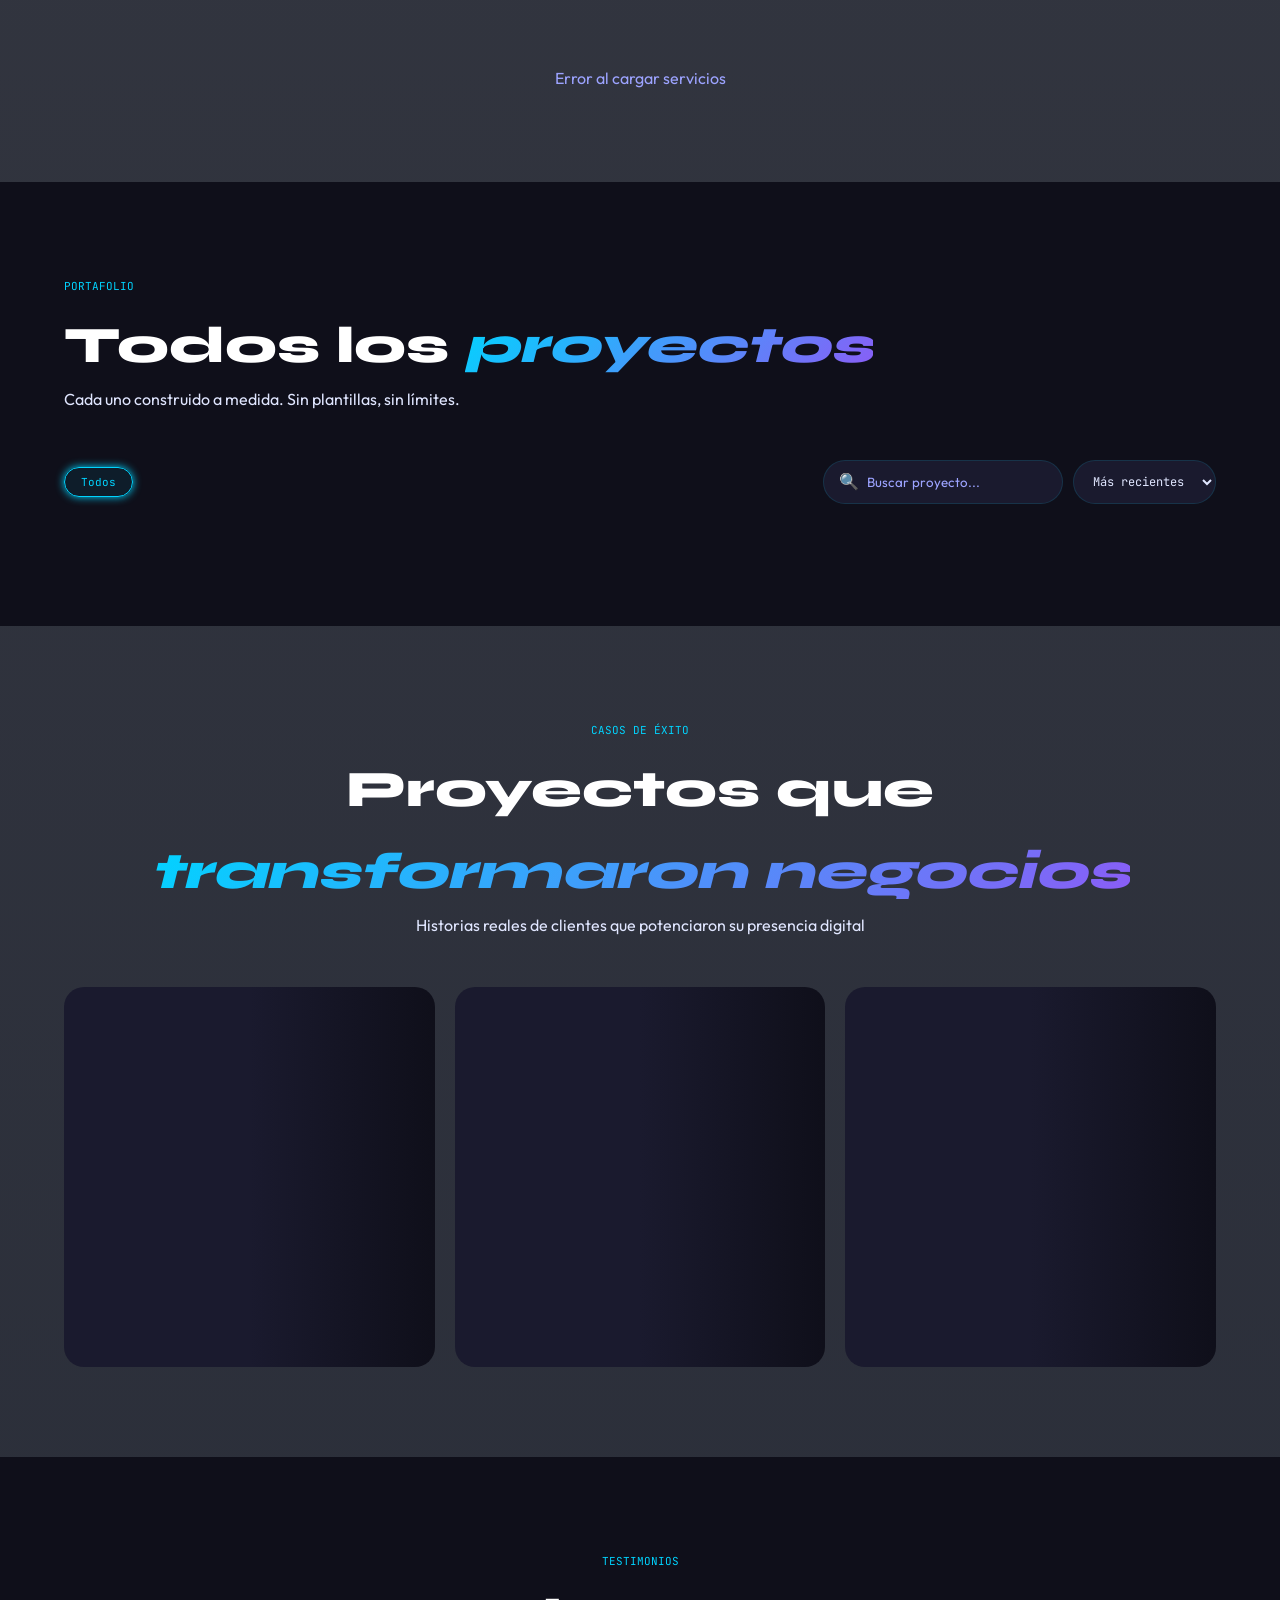
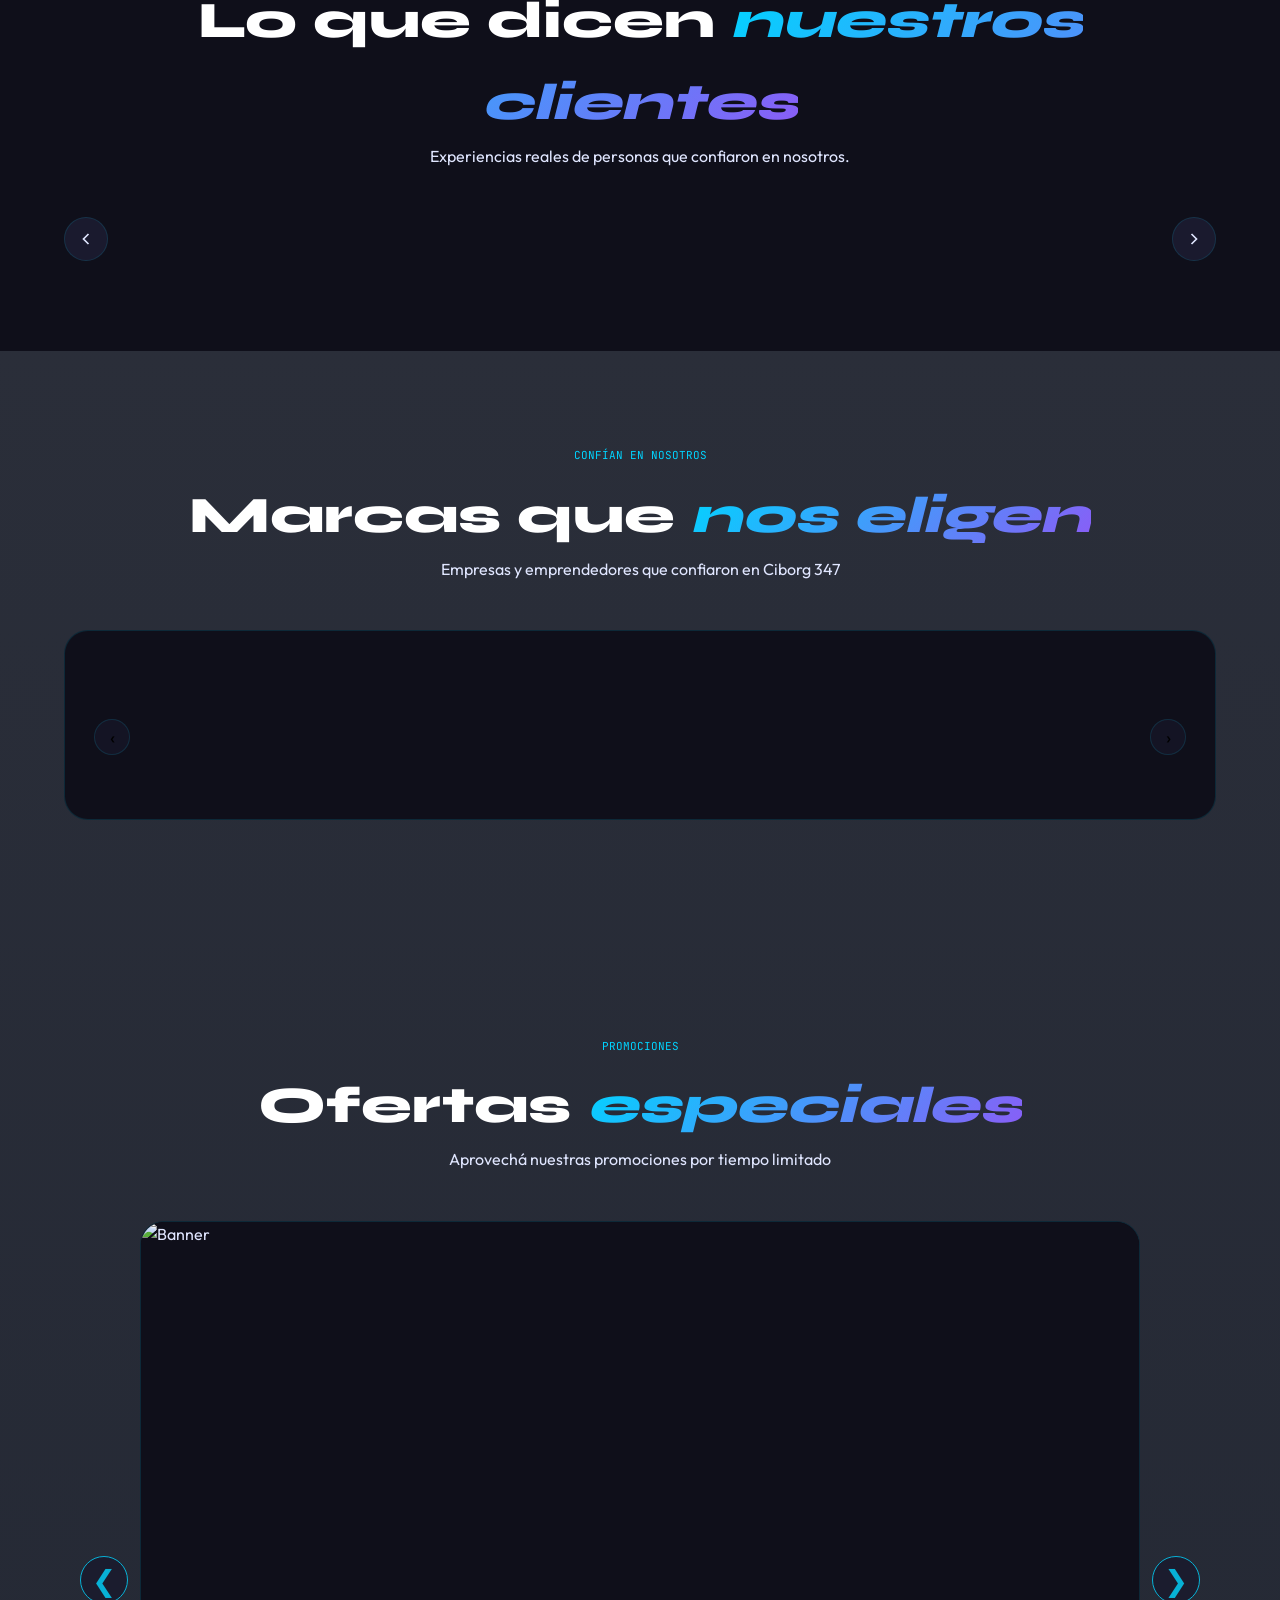
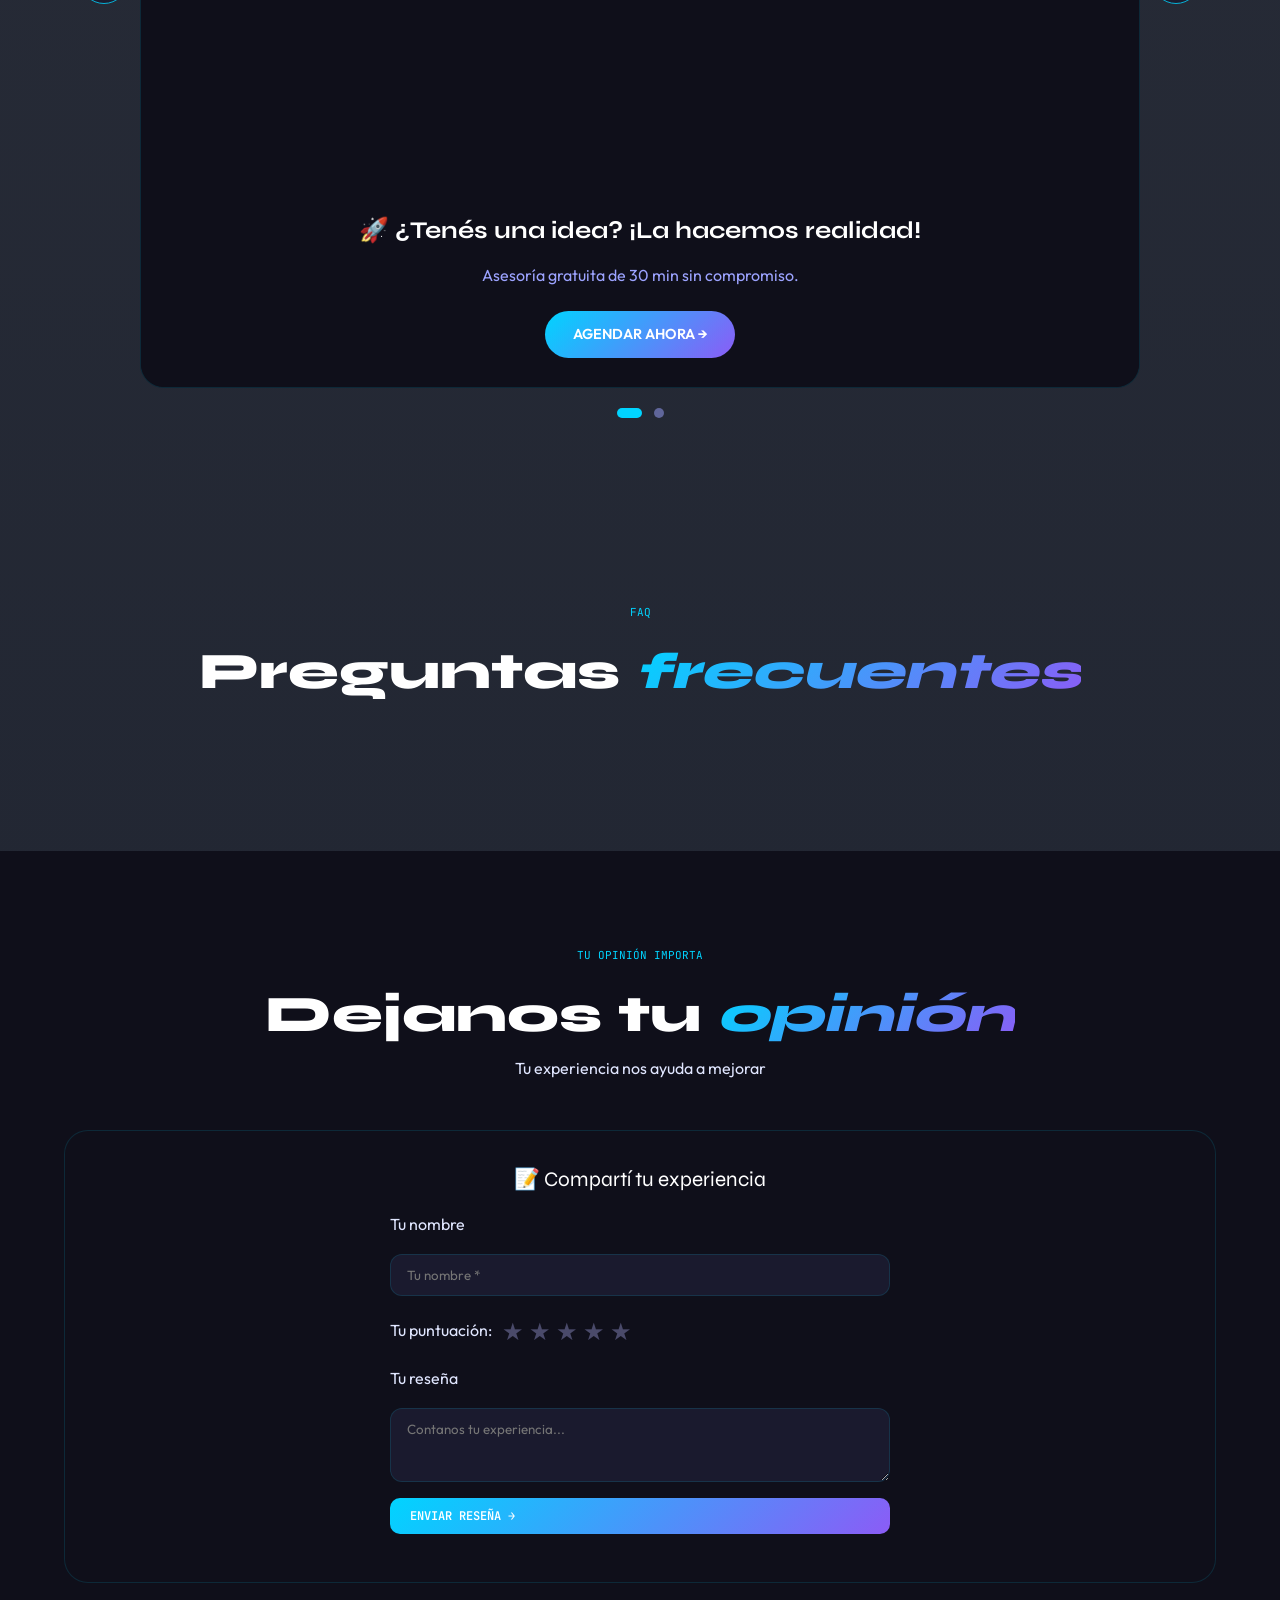
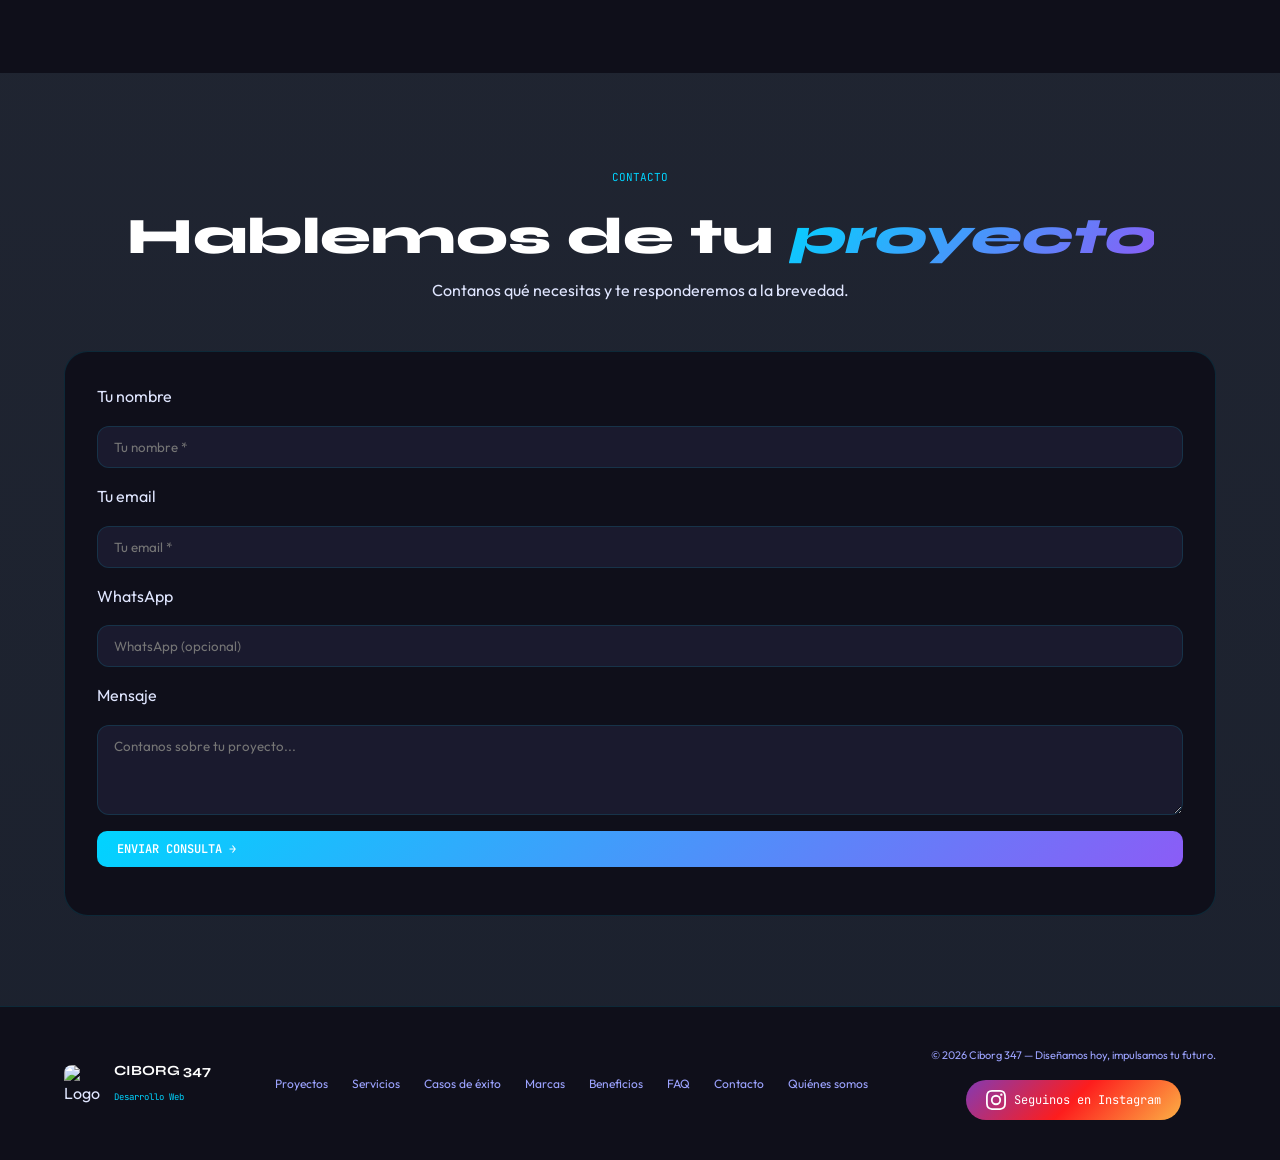
==== commit 9d3002a4: "Update index.html" ====
--- a/public/index.html
+++ b/public/index.html
@@ -27,6 +27,7 @@
   </script>
   
   <style>
+    /* ========== CSS ORIGINAL (sin modificar excepto agregados) ========== */
     :root {
       --bg: #0a0a0f;
       --bg2: #0f0f1a;
@@ -350,6 +351,7 @@
       .servicesGrid { grid-template-columns: 1fr; }
     }
     
+    /* ========== BENEFICIOS ========== */
     .benefits-section {
       padding: 60px 0;
     }
@@ -409,6 +411,7 @@
       .benefit-card__icon { font-size: 2.2rem; }
     }
 
+    /* ========== MARCAS QUE CONFÍAN EN NOSOTROS ========== */
     .brands-section {
       background: var(--bg2);
       border-radius: 24px;
@@ -494,6 +497,7 @@
       .brands-carousel-btn { width: 28px; height: 28px; font-size: 0.9rem; }
     }
 
+    /* ========== CASOS DE ÉXITO ========== */
     .success-stories-section {
       padding: 2rem 0;
     }
@@ -576,6 +580,7 @@
       .stories-grid { grid-template-columns: 1fr; }
     }
 
+    /* ========== CARRUSEL DE BANNERS PROMOCIONALES ========== */
     .banners-section {
       padding: 60px 0;
     }
@@ -773,6 +778,7 @@
       color: var(--cyan);
     }
     
+    /* ========== FORMULARIO DE RESEÑA (OPINIÓN) ========== */
     .review-form-container {
       margin-top: 3rem;
       background: var(--bg2);
@@ -1046,6 +1052,7 @@
     }
     @keyframes shimmer { 0% { background-position: 200% 0; } 100% { background-position: -200% 0; } }
     
+    /* ========== MODAL DE PROYECTOS CON GALERÍA (NUEVO) ========== */
     .modal-overlay {
       position: fixed;
       inset: 0;
@@ -1086,6 +1093,7 @@
     .modal-body {
       padding: 1.5rem;
     }
+    /* Galería */
     .gallery-container {
       position: relative;
       margin-bottom: 1rem;
@@ -1187,6 +1195,7 @@
       box-shadow: 0 0 30px rgba(0,212,255,0.3);
     }
     
+    /* ========== CARRUSEL INFINITO DE TECNOLOGÍAS ========== */
     .tech-strip {
       background: rgba(15, 15, 26, 0.6);
       backdrop-filter: blur(6px);
@@ -1498,6 +1507,7 @@
       display: grid !important;
     }
 
+    /* ===== ROBOT FLOTANTE (MODIFICADO) ===== */
     .robot-help {
       position: fixed;
       right: 20px;
@@ -1605,15 +1615,23 @@
       .robot-help.enlarged .robot-bubble { font-size: 0.75rem; padding: 8px 14px; }
     }
 
+    /* ============================================= */
+    /* ===== FIX PARA CORTE LATERAL EN MÓVILES ===== */
+    /* ============================================= */
     @media (max-width: 768px) {
+      /* Forzar que no haya desbordamiento horizontal */
       html, body {
         overflow-x: hidden !important;
         max-width: 100% !important;
       }
+      
+      /* Fix para el hero con background-attachment fixed */
       .hero {
         background-attachment: scroll !important;
         background-position: center !important;
       }
+      
+      /* Asegurar que todos los contenedores respeten el ancho */
       .wrap, 
       .hero .wrap, 
       .section .wrap,
@@ -1622,24 +1640,32 @@
         padding-left: 16px;
         padding-right: 16px;
       }
+      
+      /* Evitar que elementos se salgan */
       .hero__copy {
         max-width: 100% !important;
         width: 100% !important;
       }
+      
+      /* Ajustar stats en móvil para que no se corten */
       .hero__stats {
         flex-wrap: wrap !important;
       }
+      
       .hero__stat {
         border-right: none;
         border-bottom: 1px solid var(--border);
         margin-bottom: 10px;
         padding-bottom: 10px;
       }
+      
       .hero__stat:last-child {
         border-bottom: none;
         margin-bottom: 0;
         padding-bottom: 0;
       }
+      
+      /* Ajustar tipo de letra para que no genere overflow */
       .typewriter {
         font-size: clamp(1.3rem, 5vw, 2rem);
       }
@@ -1663,8 +1689,6 @@
       <a href="#faq">FAQ</a>
       <a href="#contacto">Contacto</a>
       <a href="quienes-somos.html">Quiénes somos</a>
-      <!-- 👇 NUEVO ENLACE REFERIDOS -->
-      <a href="/referidos/" style="background: linear-gradient(135deg, #00d4ff, #8b5cf6); color: white; padding: 7px 16px; border-radius: 20px; font-weight: 600; box-shadow: 0 0 20px rgba(0,212,255,0.2); transition: all 0.3s;">🎯 Referidos</a>
     </nav>
     <div class="topbar__cta">
       <a href="#contacto" class="btn btn--primary btn--sm" aria-label="Solicitar presupuesto">Presupuesto</a>
@@ -1681,12 +1705,10 @@
   <a href="#faq">FAQ</a>
   <a href="#contacto">Contacto</a>
   <a href="quienes-somos.html">Quiénes somos</a>
-  <!-- 👇 NUEVO ENLACE REFERIDOS MOBILE -->
-  <a href="/referidos/" style="background: linear-gradient(135deg, #00d4ff, #8b5cf6); color: white; padding: 8px 16px; border-radius: 20px; font-weight: 600; text-align: center;">🎯 Programa de Referidos</a>
   <a href="#" class="btn btn--wa" id="mobileWhatsAppBtn">WhatsApp</a>
 </nav>
 
-<!-- ROBOT FLOTANTE -->
+<!-- ===== ROBOT FLOTANTE (MODIFICADO) ===== -->
 <div class="robot-help" id="robotHelpBtn" aria-label="Asistente virtual">
   <div class="robot-container">
     <div class="robot-bubble" id="robotBubble">🤖 Hola, ¿necesitas ayuda?</div>
@@ -1694,7 +1716,7 @@
   </div>
 </div>
 
-<!-- HERO -->
+<!-- ========== 1. HERO ========== -->
 <section class="hero" aria-label="Sección principal">
   <canvas id="matrixCanvas" aria-hidden="true"></canvas>
   <div class="wrap">
@@ -1722,7 +1744,7 @@
   </div>
 </div>
 
-<!-- BENEFICIOS -->
+<!-- ========== 2. BENEFICIOS ========== -->
 <section class="section" id="beneficios">
   <div class="wrap">
     <div class="section__head center fade-in-up">
@@ -1739,7 +1761,7 @@
   </div>
 </section>
 
-<!-- SERVICIOS -->
+<!-- ========== 3. SERVICIOS ========== -->
 <section class="section" id="servicios">
   <div class="wrap">
     <div class="section__head fade-in-left">
@@ -1754,7 +1776,7 @@
   </div>
 </section>
 
-<!-- PORTFOLIO -->
+<!-- ========== 4. PORTFOLIO ========== -->
 <section class="section section--alt" id="portfolio">
   <div class="wrap">
     <div class="section__head fade-in-right">
@@ -1797,7 +1819,7 @@
   </div>
 </section>
 
-<!-- CASOS DE ÉXITO -->
+<!-- ========== 5. CASOS DE ÉXITO ========== -->
 <section class="section" id="casos-exito">
   <div class="wrap">
     <div class="section__head center fade-in-up">
@@ -1813,7 +1835,7 @@
   </div>
 </section>
 
-<!-- TESTIMONIOS -->
+<!-- ========== 6. TESTIMONIOS ========== -->
 <section class="section section--alt" id="resenas">
   <div class="wrap">
     <div class="section__head center fade-in-up">
@@ -1837,7 +1859,7 @@
   </div>
 </section>
 
-<!-- MARCAS QUE CONFÍAN -->
+<!-- ========== 7. MARCAS QUE CONFÍAN ========== -->
 <section class="section" id="marcas">
   <div class="wrap">
     <div class="section__head center fade-in-up">
@@ -1855,7 +1877,7 @@
   </div>
 </section>
 
-<!-- BANNERS PROMOCIONALES -->
+<!-- ========== 8. BANNERS PROMOCIONALES (CARRUSEL AUTOMÁTICO - FLECHAS FUERA) ========== -->
 <section class="section" id="banners">
   <div class="wrap">
     <div class="section__head center fade-in-up">
@@ -1874,124 +1896,7 @@
   </div>
 </section>
 
-<!-- ===== PROGRAMA DE REFERIDOS (NUEVA SECCIÓN) ===== -->
-<section class="section" id="referidos">
-  <div class="wrap">
-    <div class="section__head center fade-in-up">
-      <span class="section__label" style="color: #f59e0b;">💰 GANA DINERO EXTRA</span>
-      <h2>Programa de <em>Referidos</em></h2>
-      <p style="color: var(--text2);">Recomienda CIBORG 347 y ganá comisiones del 10% al 20% por cada proyecto concretado</p>
-    </div>
-
-    <div class="benefits-grid" style="grid-template-columns: repeat(3, 1fr);">
-      <div class="benefit-card" style="border-color: rgba(0,212,255,0.2);">
-        <div class="benefit-card__icon" style="font-size: 3rem;">💰</div>
-        <div class="benefit-card__title" style="color: var(--white);">Ganá Comisiones</div>
-        <div class="benefit-card__desc" style="color: var(--text2);">
-          Hasta <strong style="color: #f59e0b;">20%</strong> de comisión por cada referido que contrate
-        </div>
-        <div style="margin-top: 12px; display: inline-block; background: rgba(245,158,11,0.15); padding: 4px 14px; border-radius: 20px; font-size: 0.8rem; color: #f59e0b; border: 1px solid rgba(245,158,11,0.2);">
-          🔥 Sin límite de referidos
-        </div>
-      </div>
-
-      <div class="benefit-card" style="border-color: rgba(16,185,129,0.2);">
-        <div class="benefit-card__icon" style="font-size: 3rem;">🎁</div>
-        <div class="benefit-card__title" style="color: var(--white);">Cliente Ahorra</div>
-        <div class="benefit-card__desc" style="color: var(--text2);">
-          Tu cliente obtiene un <strong style="color: #34d399;">descuento especial</strong> por mencionarte
-        </div>
-        <div style="margin-top: 12px; display: inline-block; background: rgba(16,185,129,0.15); padding: 4px 14px; border-radius: 20px; font-size: 0.8rem; color: #34d399; border: 1px solid rgba(16,185,129,0.2);">
-          ✅ Ahorro garantizado
-        </div>
-      </div>
-
-      <div class="benefit-card" style="border-color: rgba(139,92,246,0.2);">
-        <div class="benefit-card__icon" style="font-size: 3rem;">🚀</div>
-        <div class="benefit-card__title" style="color: var(--white);">Recomendá Sin Límites</div>
-        <div class="benefit-card__desc" style="color: var(--text2);">
-          Podés recomendar <strong style="color: #a855f7;">cuantos negocios quieras</strong>, sin restricciones
-        </div>
-        <div style="margin-top: 12px; display: inline-block; background: rgba(139,92,246,0.15); padding: 4px 14px; border-radius: 20px; font-size: 0.8rem; color: #a855f7; border: 1px solid rgba(139,92,246,0.2);">
-          ♾️ Ilimitado
-        </div>
-      </div>
-    </div>
-
-    <!-- Tabla de comisiones -->
-    <div style="margin-top: 40px; background: var(--bg2); border-radius: 24px; padding: 24px; border: 1px solid var(--border);">
-      <h3 style="font-family: 'Syne', sans-serif; font-size: 1.3rem; color: var(--white); text-align: center; margin-bottom: 20px;">
-        Comisiones por tipo de proyecto
-      </h3>
-      <div style="overflow-x: auto;">
-        <table style="width: 100%; border-collapse: collapse; font-size: 0.9rem;">
-          <thead>
-            <tr style="border-bottom: 2px solid var(--border);">
-              <th style="text-align: left; padding: 12px 16px; color: var(--cyan); font-family: 'JetBrains Mono', monospace; font-size: 0.75rem; text-transform: uppercase;">Tipo de Proyecto</th>
-              <th style="text-align: left; padding: 12px 16px; color: var(--cyan); font-family: 'JetBrains Mono', monospace; font-size: 0.75rem; text-transform: uppercase;">Comisión</th>
-              <th style="text-align: left; padding: 12px 16px; color: var(--cyan); font-family: 'JetBrains Mono', monospace; font-size: 0.75rem; text-transform: uppercase;">Pago</th>
-            </tr>
-          </thead>
-          <tbody>
-            <tr style="background: rgba(245,158,11,0.05); border-left: 3px solid #f59e0b;">
-              <td style="padding: 12px 16px; font-weight: 600;">📱 Sistema a Medida</td>
-              <td style="padding: 12px 16px; color: #f59e0b; font-weight: 700;">20%</td>
-              <td style="padding: 12px 16px; color: #34d399;">Al finalizar</td>
-            </tr>
-            <tr style="border-bottom: 1px solid var(--border);">
-              <td style="padding: 12px 16px;">⚙️ Panel Admin</td>
-              <td style="padding: 12px 16px; color: var(--cyan); font-weight: 600;">18%</td>
-              <td style="padding: 12px 16px; color: var(--text2);">Al finalizar</td>
-            </tr>
-            <tr style="border-bottom: 1px solid var(--border);">
-              <td style="padding: 12px 16px;">🌐 Web Institucional</td>
-              <td style="padding: 12px 16px; color: var(--cyan); font-weight: 600;">15%</td>
-              <td style="padding: 12px 16px; color: var(--text2);">Al finalizar</td>
-            </tr>
-            <tr style="border-bottom: 1px solid var(--border);">
-              <td style="padding: 12px 16px;">🛒 Tienda Online</td>
-              <td style="padding: 12px 16px; color: var(--cyan); font-weight: 600;">12%</td>
-              <td style="padding: 12px 16px; color: var(--text2);">Al finalizar</td>
-            </tr>
-            <tr>
-              <td style="padding: 12px 16px;">🎯 Landing Page</td>
-              <td style="padding: 12px 16px; color: var(--cyan); font-weight: 600;">10%</td>
-              <td style="padding: 12px 16px; color: var(--text2);">Al finalizar</td>
-            </tr>
-          </tbody>
-        </table>
-      </div>
-      <p style="text-align: center; color: var(--text2); font-size: 0.75rem; margin-top: 12px;">
-        * Las comisiones se abonan al finalizar y pagar el proyecto.
-      </p>
-    </div>
-
-    <!-- CTA -->
-    <div style="text-align: center; margin-top: 40px;">
-      <a href="/referidos/" 
-         style="display: inline-block; 
-                background: linear-gradient(135deg, #00d4ff, #8b5cf6); 
-                color: white; 
-                padding: 16px 48px; 
-                border-radius: 50px; 
-                text-decoration: none; 
-                font-weight: 700; 
-                font-size: 1.1rem;
-                font-family: 'Syne', sans-serif;
-                box-shadow: 0 0 40px rgba(0,212,255,0.25);
-                transition: all 0.3s ease;"
-         onmouseover="this.style.transform='scale(1.03)'; this.style.boxShadow='0 0 60px rgba(0,212,255,0.4)';"
-         onmouseout="this.style.transform='scale(1)'; this.style.boxShadow='0 0 40px rgba(0,212,255,0.25)';">
-        🚀 Participar en el Programa
-      </a>
-      <p style="color: var(--text2); font-size: 0.8rem; margin-top: 12px;">
-        Sin costo • Comisiones garantizadas • Pago al finalizar el proyecto
-      </p>
-    </div>
-  </div>
-</section>
-
-<!-- FAQ -->
+<!-- ========== 9. FAQ ========== -->
 <section class="section" id="faq">
   <div class="wrap">
     <div class="section__head center fade-in-up">
@@ -2002,7 +1907,7 @@
   </div>
 </section>
 
-<!-- OPINIÓN -->
+<!-- ========== 10. DEJANOS TU OPINIÓN ========== -->
 <section class="section section--alt" id="opinion">
   <div class="wrap">
     <div class="section__head center fade-in-up">
@@ -2035,7 +1940,7 @@
   </div>
 </section>
 
-<!-- CONTACTO -->
+<!-- ========== 11. CONTACTO ========== -->
 <section class="section" id="contacto">
   <div class="wrap">
     <div class="section__head center fade-in-up">
@@ -2061,7 +1966,7 @@
 </section>
 </main>
 
-<!-- FOOTER -->
+<!-- ========== 12. FOOTER ========== -->
 <footer>
   <div class="wrap">
     <div class="footer__inner">
@@ -2075,7 +1980,6 @@
         <a href="#casos-exito">Casos de éxito</a>
         <a href="#marcas">Marcas</a>
         <a href="beneficios.html">Beneficios</a>
-        <a href="#referidos" style="background: linear-gradient(135deg, #00d4ff, #8b5cf6); color: white; padding: 4px 14px; border-radius: 20px; font-weight: 600;">🎯 Referidos</a>
         <a href="#faq">FAQ</a>
         <a href="#contacto">Contacto</a>
         <a href="quienes-somos.html">Quiénes somos</a>
@@ -2105,16 +2009,15 @@
 
 <script src="config.js"></script>
 <script>
-// ===== CONFIGURACIÓN =====
+// ========== CONFIGURACIÓN ==========
 const SUPABASE_URL = "https://fhxcumwhgtfirznnznjx.supabase.co";
-const SUPABASE_KEY = "eyJhbGciOiJIUzI1NiIsInR5cCI6IkpXVCJ9.eyJpc3MiOiJzdXBhYmFzZSIsInJlZiI6ImZoeGN1bXdoZ3RmaXJ6bnpu
-
-nzx4Iiwicm9sZSI6ImFub24iLCJpYXQiOjE3Njc5OTYyNzEsImV4cCI6MjA4MzU3MjI3MX0.7z1B099L4yrA9k1JxwvYGCABzqiqYtkUClI3E8wQ2zA";
+const SUPABASE_KEY = "eyJhbGciOiJIUzI1NiIsInR5cCI6IkpXVCJ9.eyJpc3MiOiJzdXBhYmFzZSIsInJlZiI6ImZoeGN1bXdoZ3RmaXJ6bm56bmp4Iiwicm9sZSI6ImFub24iLCJpYXQiOjE3Njc5OTYyNzEsImV4cCI6MjA4MzU3MjI3MX0.7z1B099L4yrA9k1JxwvYGCABzqiqYtkUClI3E8wQ2zA";
 const DEFAULT_WA = "5491164499481";
 const sb = window.supabase?.createClient(SUPABASE_URL, SUPABASE_KEY);
 
 console.log("🔌 Conectando a Supabase...");
 
+// ========== FUNCIÓN PARA FORMATEAR PRECIOS ==========
 function getPrecioMostrar(service) {
   let precioRaw = service.price_ars;
   if (precioRaw === undefined || precioRaw === null) {
@@ -2140,6 +2043,7 @@
   return precioRaw;
 }
 
+// ========== FUNCIÓN PARA CARGAR SERVICIOS ==========
 async function loadServicesReal() {
   const container = document.getElementById('servicesGrid');
   if (!container) return;
@@ -2200,6 +2104,7 @@
   }
 }
 
+// ========== FUNCIÓN PARA CARGAR BENEFICIOS ==========
 async function loadBenefits() {
   const container = document.getElementById('benefitsGrid');
   if (!container) return;
@@ -2248,6 +2153,7 @@
   }
 }
 
+// ========== CARRUSEL DE BANNERS CON SWIPE TÁCTIL ==========
 let currentBannerIndex = 0;
 let bannersData = [];
 let bannerInterval = null;
@@ -2452,6 +2358,7 @@
   resetearCarruselAutomatico();
 });
 
+// ========== RESTO DEL CÓDIGO ORIGINAL (marcas, casos de éxito, reseñas, etc.) ==========
 let brandsData = [];
 let currentBrandIndex = 0;
 let brandsPerPage = 4;
@@ -2600,11 +2507,13 @@
   });
 }
 
+// ===== ROBOT FLOTANTE (MODIFICADO) =====
 const robotBtn = document.getElementById('robotHelpBtn');
 const robotImg = document.getElementById('robotImg');
 const robotBubble = document.getElementById('robotBubble');
 let robotEnlargeTimeout = null;
 
+// Estado inicial: chiquito (sin clase enlarged)
 robotBtn.classList.remove('enlarged');
 robotBtn.classList.add('shrink');
 
@@ -2632,6 +2541,7 @@
   });
 }
 
+// ===== FUNCIONES ORIGINALES DEL ROBOT (secuencia, vibración, etc.) se mantienen =====
 const IMG1 = "https://fhxcumwhgtfirznnznjx.supabase.co/storage/v1/object/public/Imagenes/8f4b1793-1886-4dee-9445-b9570c2047ea.png";
 const IMG2 = "https://fhxcumwhgtfirznnznjx.supabase.co/storage/v1/object/public/Imagenes/a586d88b-93c0-4fac-b28d-4f5758af46f0.png";
 const IMG3 = "https://fhxcumwhgtfirznnznjx.supabase.co/storage/v1/object/public/Imagenes/ciborg%20sentado%20.png";
@@ -2763,6 +2673,7 @@
 
 setupRobotScroll();
 
+// ===== RESEÑAS =====
 let reviewsData = [];
 let currentReviewIndex = 0;
 let reviewsPerPage = 3;
@@ -2834,6 +2745,7 @@
   } catch(e) { console.error("Error loadFaqs:", e); }
 }
 
+// ===== PROYECTOS =====
 let projectsData = [];
 let allCategories = [];
 let activeFilter = "all";
@@ -2891,10 +2803,13 @@
 }
 setTimeout(typeWriter, 500);
 
+// ===== NUEVA FUNCIÓN openModal CON GALERÍA =====
 function openModal(project) {
+  // Obtener todas las imágenes del proyecto
   const images = [];
   if (project.image_url) images.push(project.image_url);
   if (project.image2_url) images.push(project.image2_url);
+  // Preparado para más imágenes en el futuro (si hay image3_url, image4_url, etc.)
   
   let galleryHtml = '';
   if (images.length === 0) {
@@ -2908,6 +2823,7 @@
       </div>
     `;
   } else {
+    // Múltiples imágenes: galería con navegación y miniaturas
     galleryHtml = `
       <div class="gallery-container">
         <div class="gallery-main" id="galleryMain">
@@ -2944,6 +2860,7 @@
   document.body.insertAdjacentHTML("beforeend", modalHTML);
   document.body.style.overflow = "hidden";
   
+  // Configurar galería si hay múltiples imágenes
   if (images.length > 1) {
     let currentIndex = 0;
     const mainImg = document.getElementById('galleryMainImg');
@@ -2974,6 +2891,7 @@
     prevBtn.onclick = (e) => { e.stopPropagation(); prevImage(); };
     nextBtn.onclick = (e) => { e.stopPropagation(); nextImage(); };
     
+    // Swipe táctil
     const galleryContainer = document.getElementById('galleryMain');
     let touchStartX = 0;
     let touchEndX = 0;
@@ -3177,6 +3095,7 @@
   observerFooter.observe(footer);
 }
 
+// Inicializar todo
 loadServicesReal();
 loadBenefits();
 loadBannersCarousel();
@@ -3187,6 +3106,7 @@
 loadSuccessStories();
 setupWhatsAppVisibility();
 
+// Matrix canvas
 (function() {
   const canvas = document.getElementById('matrixCanvas');
   if (!canvas) return;
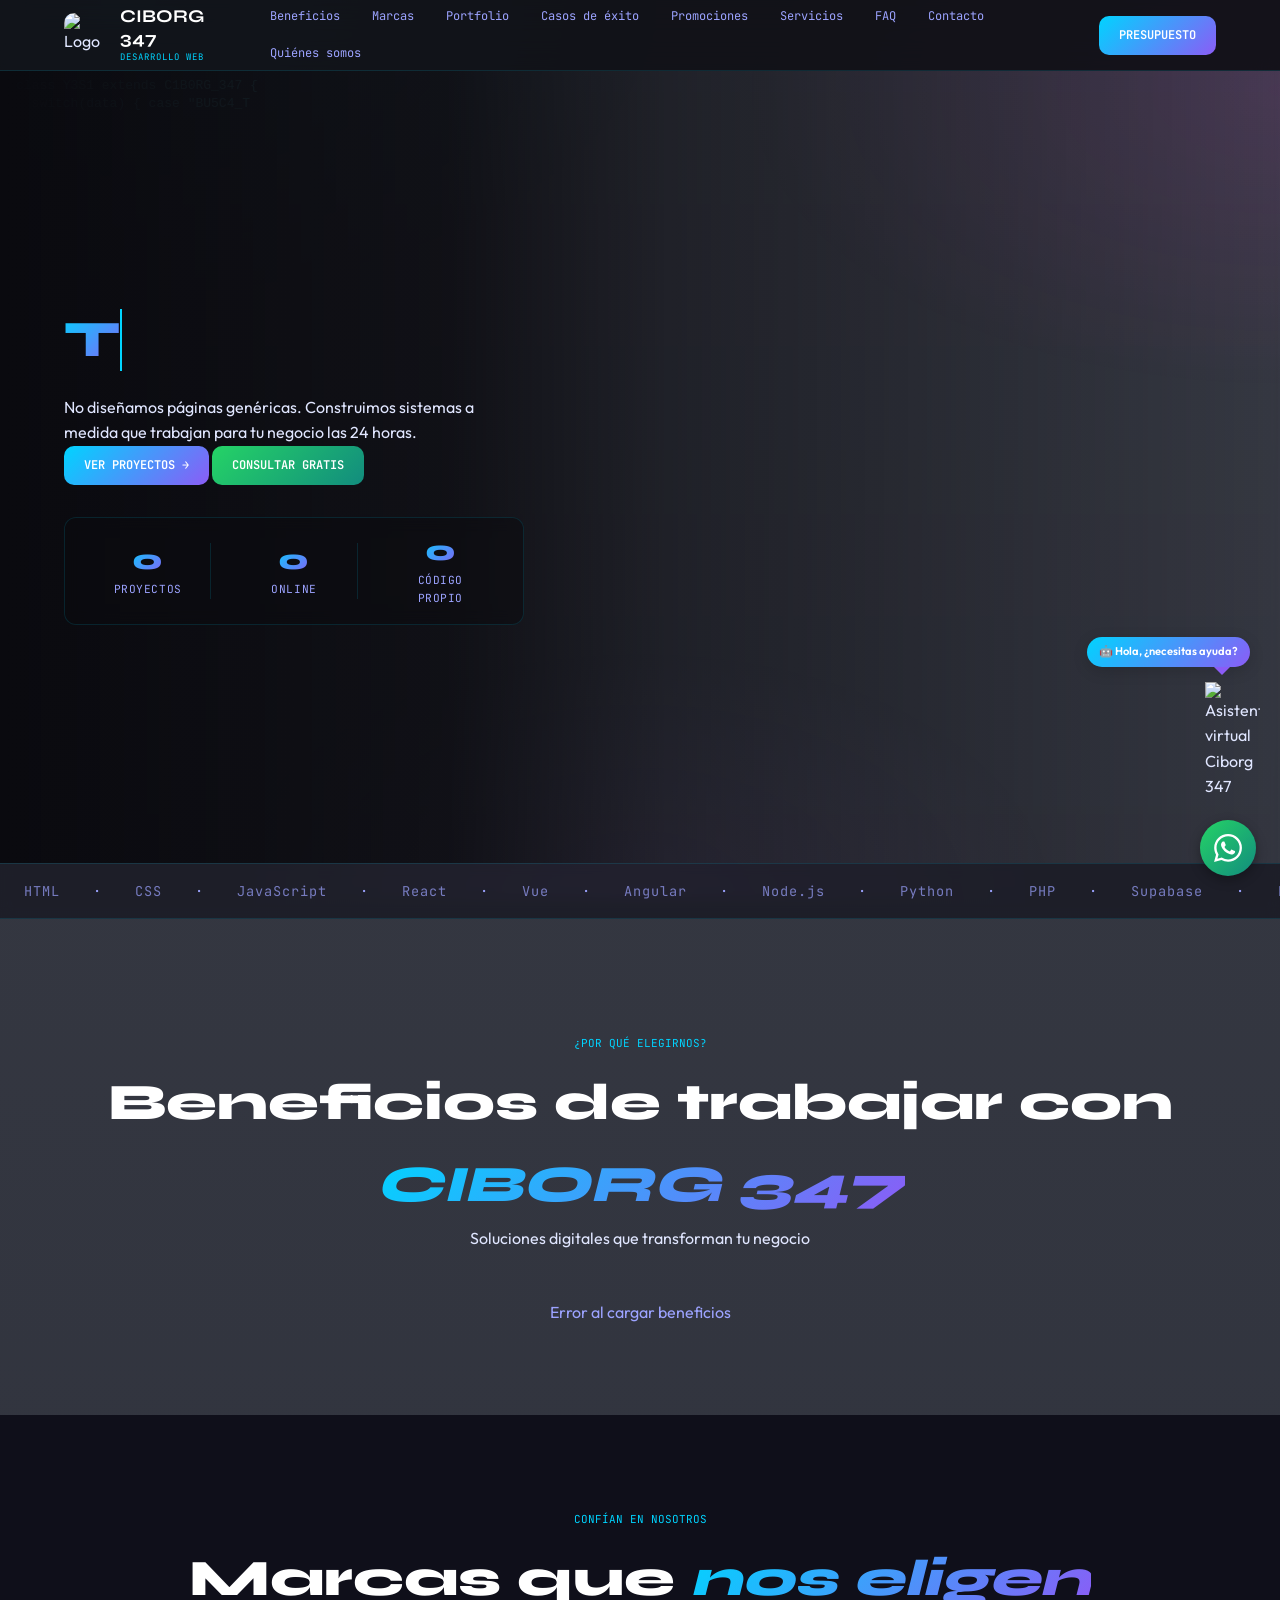
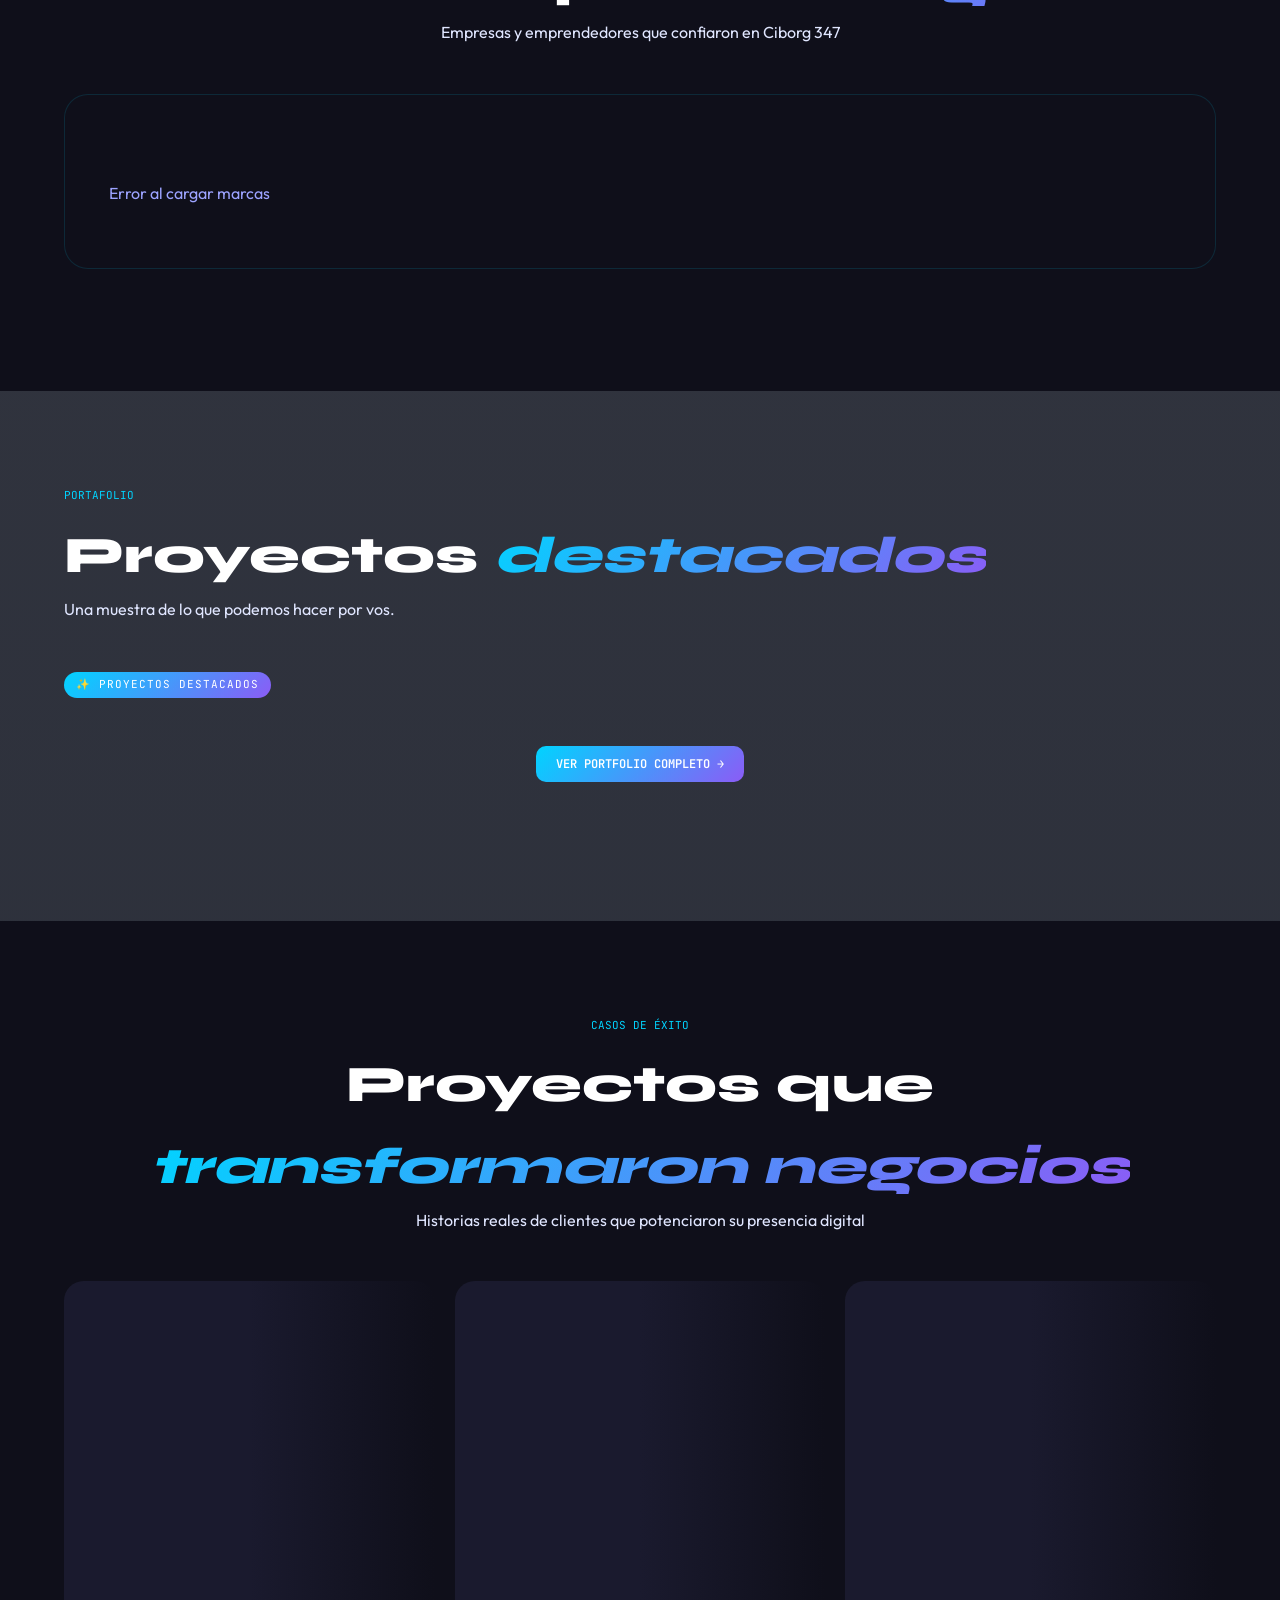
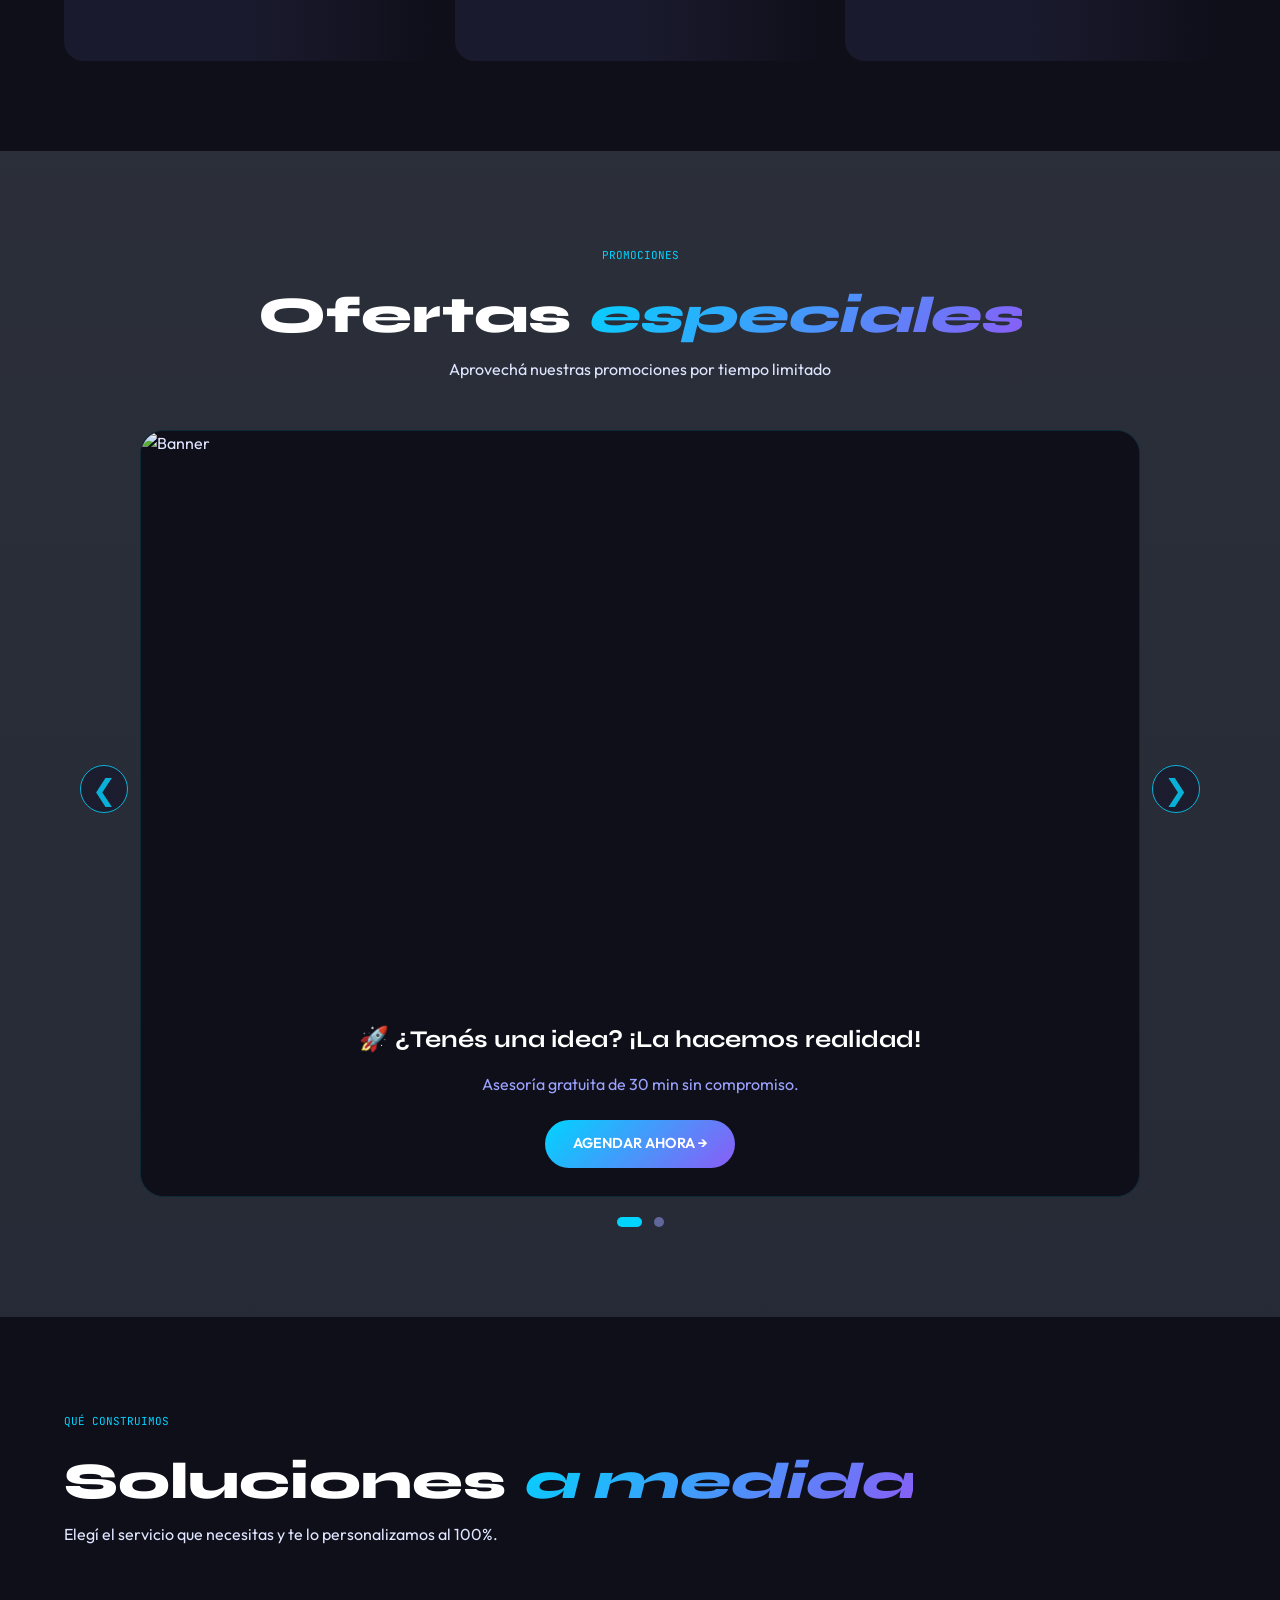
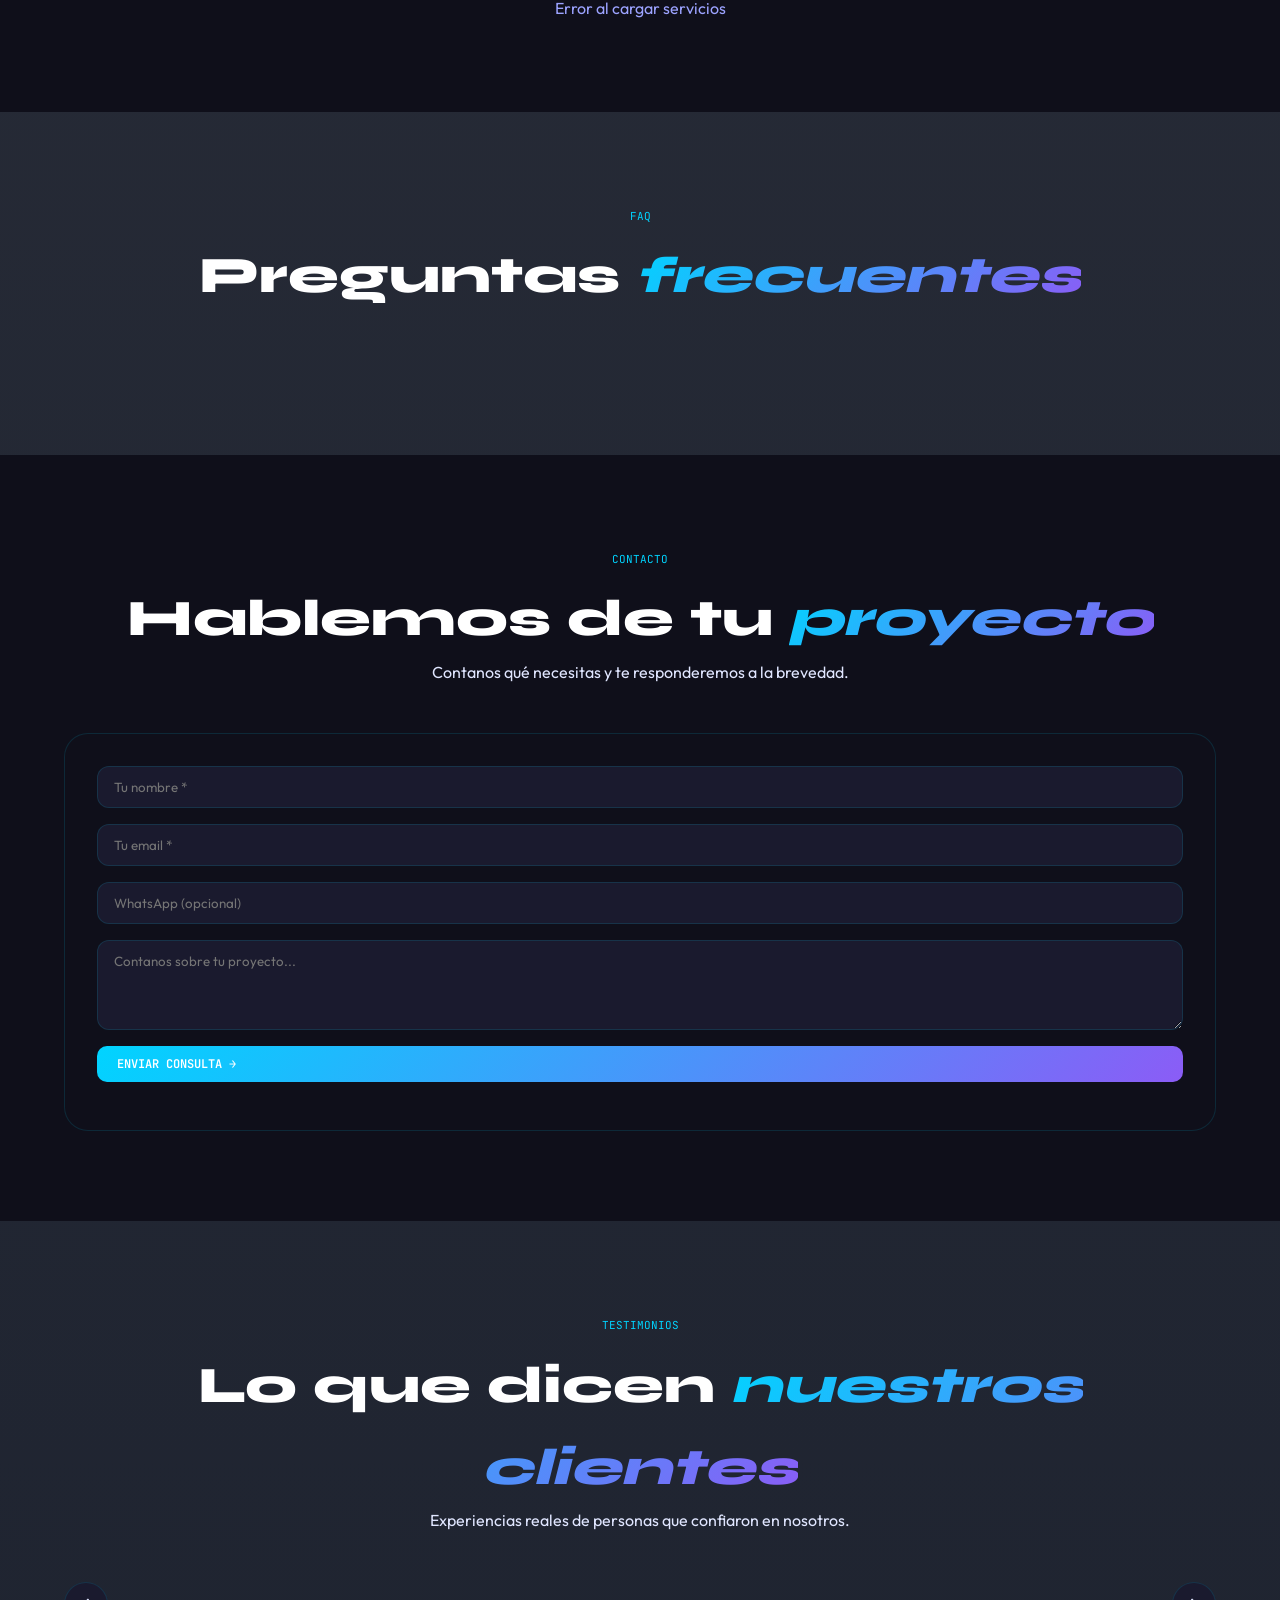
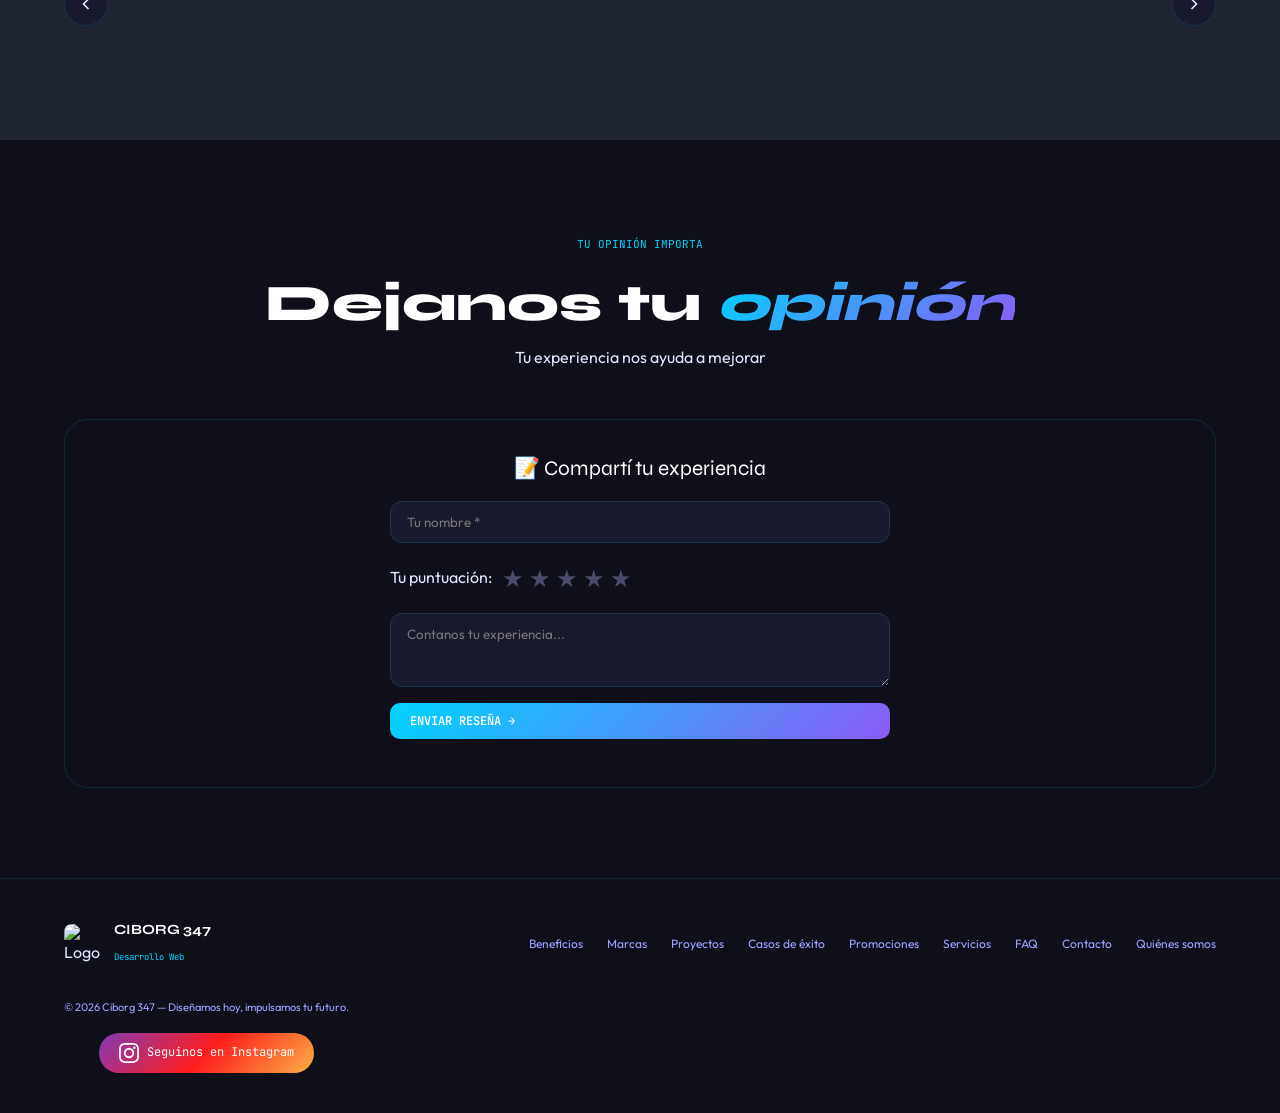
==== commit dd8a726b: "Update index.html" ====
--- a/public/index.html
+++ b/public/index.html
@@ -27,7 +27,6 @@
   </script>
   
   <style>
-    /* ========== CSS ORIGINAL (sin modificar excepto agregados) ========== */
     :root {
       --bg: #0a0a0f;
       --bg2: #0f0f1a;
@@ -126,6 +125,17 @@
     .btn--ghost:hover { background: var(--glass); transform: translateY(-1px); border-color: var(--cyan); }
     .btn--wa { background: linear-gradient(135deg,#25d366,#128c7e); color: white; }
     .btn--wa:hover { transform: translateY(-2px); box-shadow: 0 0 15px #25d366; }
+    .btn--outline {
+      background: transparent;
+      border: 2px solid var(--cyan);
+      color: var(--cyan);
+    }
+    .btn--outline:hover {
+      background: var(--cyan);
+      color: var(--bg);
+      transform: translateY(-2px);
+      box-shadow: 0 0 20px var(--cyan);
+    }
     .burger {
       display: none; width: 40px; height: 40px;
       border: 1px solid var(--border); border-radius: 10px;
@@ -242,7 +252,6 @@
         background: linear-gradient(to right, rgba(10,10,15,0.6) 0%, rgba(10,10,15,0.3) 50%, rgba(10,10,15,0) 100%) !important;
       }
       .hero canvas { opacity: 0.55; filter: brightness(1.2) contrast(1.1); }
-      
     }
     .section { padding: 90px 0; position: relative; }
     .section--alt { background: var(--bg2); }
@@ -258,6 +267,8 @@
       font-weight: 800; color: var(--white);
     }
     .section__head h2 em { background: var(--grad); -webkit-background-clip: text; -webkit-text-fill-color: transparent; }
+    
+    /* ===== SERVICIOS GRID ===== */
     .servicesGrid {
       display: grid;
       grid-template-columns: repeat(3, 1fr);
@@ -289,9 +300,7 @@
       margin-bottom: 1rem;
       transition: transform 0.3s ease;
     }
-    .serviceCard:hover .serviceCard__image {
-      transform: scale(1.02);
-    }
+    .serviceCard:hover .serviceCard__image { transform: scale(1.02); }
     .serviceCard__title {
       font-family: 'Syne', sans-serif;
       font-size: 1.3rem;
@@ -351,10 +360,8 @@
       .servicesGrid { grid-template-columns: 1fr; }
     }
     
-    /* ========== BENEFICIOS ========== */
-    .benefits-section {
-      padding: 60px 0;
-    }
+    /* ===== BENEFICIOS ===== */
+    .benefits-section { padding: 60px 0; }
     .benefits-grid {
       display: grid;
       grid-template-columns: repeat(4, 1fr);
@@ -374,11 +381,7 @@
       border-color: var(--cyan);
       box-shadow: 0 0 20px var(--cyan);
     }
-    .benefit-card__icon {
-      font-size: 2.8rem;
-      margin-bottom: 1rem;
-      display: inline-block;
-    }
+    .benefit-card__icon { font-size: 2.8rem; margin-bottom: 1rem; display: inline-block; }
     .benefit-card__image {
       width: 70px;
       height: 70px;
@@ -387,9 +390,7 @@
       display: block;
       transition: transform 0.3s ease;
     }
-    .benefit-card:hover .benefit-card__image {
-      transform: scale(1.05);
-    }
+    .benefit-card:hover .benefit-card__image { transform: scale(1.05); }
     .benefit-card__title {
       font-family: 'Syne', sans-serif;
       font-size: 1.1rem;
@@ -397,11 +398,7 @@
       color: var(--white);
       margin-bottom: 0.8rem;
     }
-    .benefit-card__desc {
-      font-size: 0.8rem;
-      color: var(--text2);
-      line-height: 1.5;
-    }
+    .benefit-card__desc { font-size: 0.8rem; color: var(--text2); line-height: 1.5; }
     @media (max-width: 1024px) {
       .benefits-grid { grid-template-columns: repeat(2, 1fr); gap: 20px; }
     }
@@ -411,96 +408,71 @@
       .benefit-card__icon { font-size: 2.2rem; }
     }
 
-    /* ========== MARCAS QUE CONFÍAN EN NOSOTROS ========== */
+    /* ===== MARCAS - TICKER INFINITO ===== */
     .brands-section {
       background: var(--bg2);
       border-radius: 24px;
       padding: 2rem 1.5rem;
       margin: 2rem 0;
       border: 1px solid var(--border);
-    }
-    .brands-carousel-container {
+      overflow: hidden;
+    }
+    .brands-ticker-wrapper {
       position: relative;
       overflow: hidden;
       margin-top: 1.5rem;
-      padding: 0 35px;
-    }
-    .brands-carousel {
+      padding: 10px 0;
+    }
+    .brands-ticker {
       display: flex;
-      transition: transform 0.5s ease;
-      gap: 2rem;
+      gap: 3rem;
+      animation: tickerScroll 30s linear infinite;
+      width: max-content;
+    }
+    .brands-ticker.paused {
+      animation-play-state: paused;
+    }
+    .brand-item-ticker {
+      flex: 0 0 auto;
+      text-align: center;
+      display: flex;
+      flex-direction: column;
       align-items: center;
-      justify-content: center;
-    }
-    .brand-item {
-      flex: 0 0 auto;
-      width: 130px;
-      text-align: center;
-      transition: all 0.3s ease;
+      gap: 6px;
       filter: grayscale(0.3);
       opacity: 0.8;
-    }
-    .brand-item:hover {
+      transition: all 0.3s ease;
+      min-width: 120px;
+    }
+    .brand-item-ticker:hover {
       filter: grayscale(0);
       opacity: 1;
-      transform: translateY(-4px);
-    }
-    .brand-item img {
-      max-width: 90px;
-      max-height: 55px;
+      transform: scale(1.05);
+    }
+    .brand-item-ticker img {
+      max-width: 80px;
+      max-height: 50px;
       object-fit: contain;
-      margin: 0 auto 0.5rem auto;
-      display: block;
-    }
-    .brand-item span {
-      display: block;
-      font-size: 0.7rem;
+    }
+    .brand-item-ticker span {
+      font-size: 0.65rem;
       color: var(--text2);
       text-align: center;
-    }
-    .brands-carousel-btn {
-      position: absolute;
-      top: 50%;
-      transform: translateY(-50%);
-      background: var(--glass);
-      border: 1px solid var(--border);
-      border-radius: 50%;
-      width: 36px;
-      height: 36px;
-      display: flex;
-      align-items: center;
-      justify-content: center;
-      cursor: pointer;
-      transition: all 0.3s;
-      z-index: 10;
-      font-size: 1.2rem;
-    }
-    .brands-carousel-btn:hover {
-      border-color: var(--cyan);
-      background: rgba(0, 212, 255, 0.2);
-    }
-    .brands-carousel-btn.prev { left: 5px; }
-    .brands-carousel-btn.next { right: 5px; }
-    
-    @media (max-width: 900px) {
-      .brands-carousel-container { padding: 0 30px; }
-      .brand-item { width: 110px; }
-      .brand-item img { max-width: 70px; max-height: 45px; }
-      .brands-carousel-btn { width: 32px; height: 32px; font-size: 1rem; }
-    }
-    
+      white-space: nowrap;
+    }
+    @keyframes tickerScroll {
+      0% { transform: translateX(0); }
+      100% { transform: translateX(-50%); }
+    }
     @media (max-width: 600px) {
-      .brands-carousel-container { padding: 0 25px; }
-      .brand-item { width: 90px; }
-      .brand-item img { max-width: 55px; max-height: 35px; }
-      .brand-item span { font-size: 0.6rem; }
-      .brands-carousel-btn { width: 28px; height: 28px; font-size: 0.9rem; }
-    }
-
-    /* ========== CASOS DE ÉXITO ========== */
-    .success-stories-section {
-      padding: 2rem 0;
-    }
+      .brands-ticker { gap: 1.5rem; }
+      .brand-item-ticker { min-width: 80px; }
+      .brand-item-ticker img { max-width: 55px; max-height: 35px; }
+      .brand-item-ticker span { font-size: 0.5rem; }
+    }
+
+    /* ===== CASOS DE ÉXITO ===== */
+    .success-stories-section { padding: 2rem 0; }
     .stories-grid {
       display: grid;
       grid-template-columns: repeat(3, 1fr);
@@ -519,14 +491,8 @@
       border-color: var(--cyan);
       box-shadow: 0 0 15px var(--cyan);
     }
-    .story-card__image {
-      width: 100%;
-      aspect-ratio: 16/9;
-      object-fit: cover;
-    }
-    .story-card__content {
-      padding: 1rem;
-    }
+    .story-card__image { width: 100%; aspect-ratio: 16/9; object-fit: cover; }
+    .story-card__content { padding: 1rem; }
     .story-card__title {
       font-family: 'Syne', sans-serif;
       font-size: 1rem;
@@ -544,12 +510,7 @@
       -webkit-box-orient: vertical;
       overflow: hidden;
     }
-    .story-results {
-      display: flex;
-      flex-wrap: wrap;
-      gap: 0.5rem;
-      margin-bottom: 0.8rem;
-    }
+    .story-results { display: flex; flex-wrap: wrap; gap: 0.5rem; margin-bottom: 0.8rem; }
     .story-result-badge {
       background: rgba(0,212,255,0.15);
       border-radius: 50px;
@@ -569,10 +530,7 @@
       font-weight: 600;
       transition: all 0.2s;
     }
-    .story-card__btn:hover {
-      background: var(--cyan);
-      color: var(--white);
-    }
+    .story-card__btn:hover { background: var(--cyan); color: var(--white); }
     @media (max-width: 900px) {
       .stories-grid { grid-template-columns: repeat(2, 1fr); gap: 15px; }
     }
@@ -580,10 +538,8 @@
       .stories-grid { grid-template-columns: 1fr; }
     }
 
-    /* ========== CARRUSEL DE BANNERS PROMOCIONALES ========== */
-    .banners-section {
-      padding: 60px 0;
-    }
+    /* ===== BANNERS PROMOCIONALES ===== */
+    .banners-section { padding: 60px 0; }
     .banner-carousel-wrapper {
       position: relative;
       max-width: 1000px;
@@ -598,10 +554,7 @@
       border: 1px solid var(--border);
       touch-action: pan-y pinch-zoom;
     }
-    .banner-carousel-slides {
-      display: flex;
-      transition: transform 0.5s ease-in-out;
-    }
+    .banner-carousel-slides { display: flex; transition: transform 0.5s ease-in-out; }
     .banner-carousel-slide {
       flex: 0 0 100%;
       display: flex;
@@ -615,10 +568,7 @@
       display: block;
       background: var(--bg2);
     }
-    .banner-carousel-content {
-      padding: 1.8rem 2rem;
-      text-align: center;
-    }
+    .banner-carousel-content { padding: 1.8rem 2rem; text-align: center; }
     .banner-carousel-content h3 {
       font-family: 'Syne', sans-serif;
       font-size: 1.5rem;
@@ -643,10 +593,7 @@
       text-decoration: none;
       transition: all 0.3s ease;
     }
-    .banner-carousel-btn:hover {
-      transform: scale(1.05);
-      box-shadow: 0 0 15px var(--cyan);
-    }
+    .banner-carousel-btn:hover { transform: scale(1.05); box-shadow: 0 0 15px var(--cyan); }
     .banner-carousel-prev, .banner-carousel-next {
       position: absolute;
       top: 45%;
@@ -672,12 +619,8 @@
       opacity: 1;
       transform: translateY(-50%) scale(1.05);
     }
-    .banner-carousel-prev {
-      left: -60px;
-    }
-    .banner-carousel-next {
-      right: -60px;
-    }
+    .banner-carousel-prev { left: -60px; }
+    .banner-carousel-next { right: -60px; }
     .banner-carousel-dots {
       display: flex;
       justify-content: center;
@@ -694,16 +637,8 @@
       cursor: pointer;
       transition: all 0.3s ease;
     }
-    .banner-dot.active {
-      opacity: 1;
-      background: var(--cyan);
-      width: 25px;
-      border-radius: 10px;
-    }
-    .banner-dot:hover {
-      opacity: 1;
-      transform: scale(1.2);
-    }
+    .banner-dot.active { opacity: 1; background: var(--cyan); width: 25px; border-radius: 10px; }
+    .banner-dot:hover { opacity: 1; transform: scale(1.2); }
     @media (max-width: 1100px) {
       .banner-carousel-prev { left: -40px; }
       .banner-carousel-next { right: -40px; }
@@ -724,23 +659,19 @@
       .banner-carousel-prev, .banner-carousel-next { width: 32px; height: 32px; font-size: 1rem; }
     }
 
-    .reviews-section {
-      margin-top: 2rem;
-    }
+    /* ===== TESTIMONIOS CON AUTO-REPRODUCCIÓN ===== */
+    .reviews-section { margin-top: 2rem; }
     .reviews-carousel-container {
       position: relative;
       display: flex;
       align-items: center;
       gap: 20px;
     }
-    .reviews-carousel {
-      overflow: hidden;
-      flex: 1;
-    }
-    .reviews-track {
-      display: flex;
-      transition: transform 0.4s ease-in-out;
-      gap: 24px;
+    .reviews-carousel { overflow: hidden; flex: 1; }
+    .reviews-track { 
+      display: flex; 
+      transition: transform 0.6s cubic-bezier(0.4, 0, 0.2, 1); 
+      gap: 24px; 
     }
     .review-card {
       flex: 0 0 calc(33.333% - 16px);
@@ -755,16 +686,8 @@
       border-color: var(--cyan);
       box-shadow: 0 0 15px var(--cyan);
     }
-    .review-stars {
-      display: flex;
-      gap: 4px;
-      margin-bottom: 1rem;
-    }
-    .review-stars svg {
-      width: 18px;
-      height: 18px;
-      fill: #f5b042;
-    }
+    .review-stars { display: flex; gap: 4px; margin-bottom: 1rem; }
+    .review-stars svg { width: 18px; height: 18px; fill: #f5b042; }
     .review-text {
       font-size: 0.9rem;
       color: var(--text);
@@ -777,64 +700,6 @@
       font-size: 0.8rem;
       color: var(--cyan);
     }
-    
-    /* ========== FORMULARIO DE RESEÑA (OPINIÓN) ========== */
-    .review-form-container {
-      margin-top: 3rem;
-      background: var(--bg2);
-      border-radius: 24px;
-      padding: 2rem;
-      border: 1px solid var(--border);
-    }
-    .review-form-title {
-      font-family: 'Syne', sans-serif;
-      font-size: 1.3rem;
-      margin-bottom: 1rem;
-      color: var(--white);
-      text-align: center;
-    }
-    .review-form {
-      display: flex;
-      flex-direction: column;
-      gap: 1rem;
-      max-width: 500px;
-      margin: 0 auto;
-    }
-    .review-form input, .review-form textarea, .review-form select {
-      background: var(--bg3);
-      border: 1px solid var(--border);
-      border-radius: 12px;
-      padding: 12px 16px;
-      color: var(--text);
-      font-family: inherit;
-      transition: all 0.2s;
-    }
-    .review-form input:focus, .review-form textarea:focus, .review-form select:focus {
-      outline: none;
-      border-color: var(--cyan);
-      box-shadow: 0 0 10px var(--cyan);
-    }
-    .rating-select {
-      display: flex;
-      gap: 10px;
-      align-items: center;
-    }
-    .rating-select label { font-size: 14px; color: var(--text2); }
-    .rating-stars-input {
-      display: flex;
-      gap: 5px;
-      cursor: pointer;
-    }
-    .rating-star-input {
-      font-size: 24px;
-      color: #4a4a6a;
-      transition: color 0.2s;
-      cursor: pointer;
-    }
-    .rating-star-input.active {
-      color: #f5b042;
-    }
-    
     .carousel-nav-btn {
       background: var(--bg3);
       border: 1px solid var(--border);
@@ -853,18 +718,91 @@
       box-shadow: 0 0 10px var(--cyan);
       transform: scale(1.05);
     }
-    .carousel-nav-btn svg {
-      width: 20px;
-      height: 20px;
-      stroke: var(--text);
-      stroke-width: 2;
-    }
+    .carousel-nav-btn svg { width: 20px; height: 20px; stroke: var(--text); stroke-width: 2; }
+    .carousel-nav-btn:disabled {
+      opacity: 0.3;
+      cursor: not-allowed;
+      transform: none !important;
+    }
+    .reviews-progress {
+      display: flex;
+      justify-content: center;
+      gap: 8px;
+      margin-top: 1.5rem;
+    }
+    .review-dot {
+      width: 8px;
+      height: 8px;
+      border-radius: 50%;
+      background: var(--text2);
+      opacity: 0.3;
+      transition: all 0.3s ease;
+      cursor: pointer;
+    }
+    .review-dot.active {
+      opacity: 1;
+      background: var(--cyan);
+      width: 24px;
+      border-radius: 10px;
+    }
+    .review-dot:hover { opacity: 0.7; }
     @media (max-width: 900px) {
       .review-card { flex: 0 0 calc(50% - 12px); }
     }
     @media (max-width: 600px) {
       .review-card { flex: 0 0 100%; }
-    }
+      .carousel-nav-btn { width: 36px; height: 36px; }
+      .carousel-nav-btn svg { width: 16px; height: 16px; }
+    }
+
+    /* ===== FORMULARIO DE RESEÑA ===== */
+    .review-form-container {
+      margin-top: 3rem;
+      background: var(--bg2);
+      border-radius: 24px;
+      padding: 2rem;
+      border: 1px solid var(--border);
+    }
+    .review-form-title {
+      font-family: 'Syne', sans-serif;
+      font-size: 1.3rem;
+      margin-bottom: 1rem;
+      color: var(--white);
+      text-align: center;
+    }
+    .review-form {
+      display: flex;
+      flex-direction: column;
+      gap: 1rem;
+      max-width: 500px;
+      margin: 0 auto;
+    }
+    .review-form input, .review-form textarea, .review-form select {
+      background: var(--bg3);
+      border: 1px solid var(--border);
+      border-radius: 12px;
+      padding: 12px 16px;
+      color: var(--text);
+      font-family: inherit;
+      transition: all 0.2s;
+    }
+    .review-form input:focus, .review-form textarea:focus, .review-form select:focus {
+      outline: none;
+      border-color: var(--cyan);
+      box-shadow: 0 0 10px var(--cyan);
+    }
+    .rating-select { display: flex; gap: 10px; align-items: center; }
+    .rating-select label { font-size: 14px; color: var(--text2); }
+    .rating-stars-input { display: flex; gap: 5px; cursor: pointer; }
+    .rating-star-input {
+      font-size: 24px;
+      color: #4a4a6a;
+      transition: color 0.2s;
+      cursor: pointer;
+    }
+    .rating-star-input.active { color: #f5b042; }
+
+    /* ===== PORTFOLIO ===== */
     .featured-section {
       margin-bottom: 3rem;
     }
@@ -930,6 +868,20 @@
       -webkit-line-clamp: 2;
       -webkit-box-orient: vertical;
       overflow: hidden;
+    }
+    .featured-actions {
+      text-align: center;
+      margin-top: 2rem;
+    }
+    /* Sección completa del portfolio (oculta inicialmente) */
+    .portfolio-full {
+      display: none;
+      margin-top: 3rem;
+      padding-top: 3rem;
+      border-top: 1px solid var(--border);
+    }
+    .portfolio-full.visible {
+      display: block;
     }
     @media (max-width: 900px) {
       .featuredGrid { grid-template-columns: repeat(2, 1fr); }
@@ -1052,7 +1004,7 @@
     }
     @keyframes shimmer { 0% { background-position: 200% 0; } 100% { background-position: -200% 0; } }
     
-    /* ========== MODAL DE PROYECTOS CON GALERÍA (NUEVO) ========== */
+    /* ===== MODAL CON GALERÍA ===== */
     .modal-overlay {
       position: fixed;
       inset: 0;
@@ -1090,14 +1042,8 @@
       transition: color 0.2s;
     }
     .modal-close:hover { color: var(--cyan); }
-    .modal-body {
-      padding: 1.5rem;
-    }
-    /* Galería */
-    .gallery-container {
-      position: relative;
-      margin-bottom: 1rem;
-    }
+    .modal-body { padding: 1.5rem; }
+    .gallery-container { position: relative; margin-bottom: 1rem; }
     .gallery-main {
       position: relative;
       width: 100%;
@@ -1135,12 +1081,8 @@
       background: var(--cyan);
       transform: translateY(-50%) scale(1.05);
     }
-    .gallery-prev {
-      left: 10px;
-    }
-    .gallery-next {
-      right: 10px;
-    }
+    .gallery-prev { left: 10px; }
+    .gallery-next { right: 10px; }
     .gallery-thumbnails {
       display: flex;
       gap: 8px;
@@ -1158,13 +1100,8 @@
       transition: all 0.2s;
       border: 2px solid transparent;
     }
-    .gallery-thumb.active {
-      opacity: 1;
-      border-color: var(--cyan);
-    }
-    .gallery-thumb:hover {
-      opacity: 1;
-    }
+    .gallery-thumb.active { opacity: 1; border-color: var(--cyan); }
+    .gallery-thumb:hover { opacity: 1; }
     .modal-cat {
       font-family: 'JetBrains Mono', monospace;
       font-size: 10px;
@@ -1175,7 +1112,6 @@
     .modal-desc { color: var(--text2); line-height: 1.7; margin: 1rem 0; }
     .modal-actions { display: flex; gap: 12px; margin-top: 1.5rem; flex-wrap: wrap; }
     .modal-actions .btn { flex: 1; justify-content: center; }
-    
     .lightbox-overlay {
       position: fixed;
       inset: 0;
@@ -1195,7 +1131,7 @@
       box-shadow: 0 0 30px rgba(0,212,255,0.3);
     }
     
-    /* ========== CARRUSEL INFINITO DE TECNOLOGÍAS ========== */
+    /* ===== TECNOLOGÍAS ===== */
     .tech-strip {
       background: rgba(15, 15, 26, 0.6);
       backdrop-filter: blur(6px);
@@ -1215,20 +1151,14 @@
       letter-spacing: 1px;
       color: var(--text2);
     }
-    .tech-track span {
-      margin: 0 24px;
-      opacity: 0.7;
-      transition: opacity 0.2s;
-    }
-    .tech-track span:hover {
-      opacity: 1;
-      color: var(--cyan);
-    }
+    .tech-track span { margin: 0 24px; opacity: 0.7; transition: opacity 0.2s; }
+    .tech-track span:hover { opacity: 1; color: var(--cyan); }
     @keyframes scrollTech {
       0% { transform: translateX(0); }
       100% { transform: translateX(-50%); }
     }
-    
+
+    /* ===== FAQ ===== */
     .faqGrid {
       display: grid;
       grid-template-columns: repeat(2, 1fr);
@@ -1260,16 +1190,8 @@
       align-items: center;
       gap: 12px;
     }
-    .faqQ::after {
-      content: '+';
-      font-size: 1.5rem;
-      color: var(--cyan);
-      font-weight: 400;
-      transition: transform 0.2s;
-    }
-    .faqItem.active .faqQ::after {
-      content: '−';
-    }
+    .faqQ::after { content: '+'; font-size: 1.5rem; color: var(--cyan); font-weight: 400; transition: transform 0.2s; }
+    .faqItem.active .faqQ::after { content: '−'; }
     .faqA {
       font-size: 0.9rem;
       color: var(--text2);
@@ -1279,13 +1201,12 @@
       margin-top: 0.8rem;
       line-height: 1.5;
     }
-    .faqItem.active .faqA {
-      display: block;
-    }
+    .faqItem.active .faqA { display: block; }
     @media (max-width: 900px) {
       .faqGrid { grid-template-columns: 1fr; }
     }
-    
+
+    /* ===== CONTACTO ===== */
     .contact-form-section {
       background: var(--bg2);
       border-radius: 24px;
@@ -1316,6 +1237,8 @@
       align-items: center;
       margin-top: 2rem;
     }
+
+    /* ===== FOOTER ===== */
     footer {
       background: var(--bg2);
       border-top: 1px solid var(--border);
@@ -1338,8 +1261,16 @@
     .footer__links a:hover { color: var(--cyan); }
     .footer__copy { font-size: 11px; color: var(--text2); text-align: center; }
     .footer__social { margin-top: 1rem; text-align: center; }
-    .btn-social { display: inline-flex; align-items: center; gap: 8px; background: linear-gradient(135deg, #833ab4, #fd1d1d, #fcb045); padding: 10px 20px; border-radius: 40px; color: white; font-family: 'JetBrains Mono', monospace; font-size: 12px; transition: all 0.3s ease; }
+    .btn-social {
+      display: inline-flex; align-items: center; gap: 8px;
+      background: linear-gradient(135deg, #833ab4, #fd1d1d, #fcb045);
+      padding: 10px 20px; border-radius: 40px; color: white;
+      font-family: 'JetBrains Mono', monospace; font-size: 12px;
+      transition: all 0.3s ease;
+    }
     .btn-social:hover { transform: scale(1.05); box-shadow: 0 0 15px #fd1d1d; }
+
+    /* ===== WHATSAPP FLOTANTE ===== */
     .waFloat {
       position: fixed;
       bottom: 24px;
@@ -1357,13 +1288,11 @@
       visibility: visible;
       box-shadow: 0 4px 12px rgba(0,0,0,0.3);
     }
-    .waFloat svg {
-      width: 28px;
-      height: 28px;
-      fill: white;
-    }
+    .waFloat svg { width: 28px; height: 28px; fill: white; }
     .waFloat.hidden { opacity: 0; visibility: hidden; }
     .waFloat:hover { transform: scale(1.08) rotate(5deg); box-shadow: 0 0 20px #25d366; }
+
+    /* ===== TOAST ===== */
     .toast {
       position: fixed;
       bottom: 100px;
@@ -1382,25 +1311,8 @@
       white-space: nowrap;
     }
     .toast.show { opacity: 1; }
-    .fade-in-left {
-      opacity: 0;
-      transform: translateX(-40px);
-      transition: opacity 0.8s ease, transform 0.8s ease;
-    }
-    .fade-in-right {
-      opacity: 0;
-      transform: translateX(40px);
-      transition: opacity 0.8s ease, transform 0.8s ease;
-    }
-    .fade-in-up {
-      opacity: 0;
-      transform: translateY(40px);
-      transition: opacity 0.8s ease, transform 0.8s ease;
-    }
-    .fade-in-left.visible, .fade-in-right.visible, .fade-in-up.visible {
-      opacity: 1;
-      transform: translateX(0) translateY(0);
-    }
+
+    /* ===== PAGINACIÓN ===== */
     .pagination-container {
       display: flex;
       flex-direction: column;
@@ -1439,11 +1351,7 @@
       border-color: var(--text2);
       color: var(--text2);
     }
-    .pagination-pages {
-      display: flex;
-      gap: 8px;
-      flex-wrap: wrap;
-    }
+    .pagination-pages { display: flex; gap: 8px; flex-wrap: wrap; }
     .page-number {
       background: transparent;
       border: 1px solid var(--border);
@@ -1457,57 +1365,15 @@
       font-size: 14px;
       font-weight: 600;
     }
-    .page-number:hover {
-      border-color: var(--cyan);
-      color: var(--cyan);
-      box-shadow: 0 0 8px var(--cyan);
-    }
-    .page-number.active {
-      background: var(--grad);
-      color: white;
-      border-color: transparent;
-      box-shadow: 0 0 12px var(--cyan);
-    }
+    .page-number:hover { border-color: var(--cyan); color: var(--cyan); box-shadow: 0 0 8px var(--cyan); }
+    .page-number.active { background: var(--grad); color: white; border-color: transparent; box-shadow: 0 0 12px var(--cyan); }
     .pagination-info {
       font-family: 'JetBrains Mono', monospace;
       font-size: 12px;
       color: var(--text2);
     }
-    @media (max-width: 900px) {
-      .nav { display: none; }
-      .burger { display: flex; }
-      .faqGrid { grid-template-columns: 1fr; }
-      .controls-bar { flex-direction: column; align-items: stretch; }
-      .footer__inner { flex-direction: column; align-items: center; text-align: center; }
-      .footer__links { justify-content: center; }
-      .gallery-nav-btn { width: 32px; height: 32px; font-size: 1.2rem; }
-      .gallery-thumb { width: 45px; height: 45px; }
-    }
-    @media (max-width: 600px) {
-      .section { padding: 60px 0; }
-      .hero__stats { display: flex; }
-      .projectsGrid { gap: 20px; }
-      .gallery-nav-btn { width: 28px; height: 28px; font-size: 1rem; }
-      .gallery-thumb { width: 40px; height: 40px; }
-    }
-    .fade-in-up,
-    .fade-in-left,
-    .fade-in-right,
-    .projectCard,
-    .faqItem,
-    .featuredCard,
-    .serviceCard {
-      opacity: 1 !important;
-      transform: translateX(0) translateY(0) !important;
-    }
-    .skeleton-grid {
-      display: none;
-    }
-    .projectsGrid {
-      display: grid !important;
-    }
-
-    /* ===== ROBOT FLOTANTE (MODIFICADO) ===== */
+
+    /* ===== ROBOT FLOTANTE ===== */
     .robot-help {
       position: fixed;
       right: 20px;
@@ -1517,55 +1383,38 @@
       transition: all 0.3s ease;
       opacity: 0;
       visibility: hidden;
+      transform: translateY(20px);
+      transition: opacity 0.6s ease, visibility 0.6s ease, transform 0.6s ease;
     }
     .robot-help.show {
       opacity: 1;
       visibility: visible;
+      transform: translateY(0);
     }
     .robot-help.hide-robot {
       opacity: 0;
       visibility: hidden;
-    }
-    .robot-help .robot-img {
-      width: 55px;
-      transition: all 0.3s cubic-bezier(0.4, 0, 0.2, 1);
-    }
-    .robot-help.enlarged .robot-img {
-      width: 130px;
-    }
-    .robot-help:hover .robot-img {
-      width: 130px !important;
-    }
-    .robot-help .robot-bubble {
-      font-size: 0.7rem;
-      padding: 6px 12px;
-      white-space: nowrap;
-    }
-    .robot-help.enlarged .robot-bubble {
-      font-size: 0.85rem;
-      padding: 10px 18px;
-    }
-    .robot-help:hover .robot-bubble {
-      font-size: 0.85rem;
-      padding: 10px 18px;
-    }
+      transform: translateY(20px);
+    }
+    .robot-help .robot-img { width: 55px; transition: all 0.3s cubic-bezier(0.4, 0, 0.2, 1); }
+    .robot-help.enlarged .robot-img { width: 130px; }
+    .robot-help:hover .robot-img { width: 130px !important; }
+    .robot-help .robot-bubble { font-size: 0.7rem; padding: 6px 12px; white-space: nowrap; }
+    .robot-help.enlarged .robot-bubble { font-size: 0.85rem; padding: 10px 18px; }
+    .robot-help:hover .robot-bubble { font-size: 0.85rem; padding: 10px 18px; }
     @keyframes neonPulseRobot {
       0% { filter: drop-shadow(0 0 2px var(--cyan)) drop-shadow(0 0 5px var(--cyan)); }
       50% { filter: drop-shadow(0 0 10px var(--cyan)) drop-shadow(0 0 20px var(--cyan)) drop-shadow(0 0 30px var(--violet)); }
       100% { filter: drop-shadow(0 0 2px var(--cyan)) drop-shadow(0 0 5px var(--cyan)); }
     }
-    .robot-help.neon-pulse .robot-img {
-      animation: neonPulseRobot 2s ease-in-out infinite;
-    }
+    .robot-help.neon-pulse .robot-img { animation: neonPulseRobot 2s ease-in-out infinite; }
     @keyframes vibrateRobot {
       0% { transform: translateX(0) rotate(0deg); }
       25% { transform: translateX(-3px) rotate(-2deg); }
       75% { transform: translateX(3px) rotate(2deg); }
       100% { transform: translateX(0) rotate(0deg); }
     }
-    .robot-help.vibrate {
-      animation: vibrateRobot 0.3s ease-in-out 3;
-    }
+    .robot-help.vibrate { animation: vibrateRobot 0.3s ease-in-out 3; }
     .robot-bubble {
       position: absolute;
       bottom: 100%;
@@ -1603,9 +1452,7 @@
       border-right: 8px solid transparent;
       border-top: 8px solid white;
     }
-    .robot-help.bubble-visible .robot-bubble::after {
-      border-top-color: #8b5cf6;
-    }
+    .robot-help.bubble-visible .robot-bubble::after { border-top-color: #8b5cf6; }
     @media (max-width: 600px) {
       .robot-help { bottom: 80px; right: 10px; }
       .robot-help .robot-img { width: 45px; }
@@ -1615,60 +1462,41 @@
       .robot-help.enlarged .robot-bubble { font-size: 0.75rem; padding: 8px 14px; }
     }
 
-    /* ============================================= */
-    /* ===== FIX PARA CORTE LATERAL EN MÓVILES ===== */
-    /* ============================================= */
+    /* ===== RESPONSIVE GENERAL ===== */
+    @media (max-width: 900px) {
+      .nav { display: none; }
+      .burger { display: flex; }
+      .footer__inner { flex-direction: column; align-items: center; text-align: center; }
+      .footer__links { justify-content: center; }
+      .gallery-nav-btn { width: 32px; height: 32px; font-size: 1.2rem; }
+      .gallery-thumb { width: 45px; height: 45px; }
+    }
+    @media (max-width: 600px) {
+      .section { padding: 60px 0; }
+      .hero__stats { display: flex; }
+      .projectsGrid { gap: 20px; }
+      .gallery-nav-btn { width: 28px; height: 28px; font-size: 1rem; }
+      .gallery-thumb { width: 40px; height: 40px; }
+    }
+    .fade-in-up, .fade-in-left, .fade-in-right,
+    .projectCard, .faqItem, .featuredCard, .serviceCard {
+      opacity: 1 !important;
+      transform: translateX(0) translateY(0) !important;
+    }
+    .skeleton-grid { display: none; }
+    .projectsGrid { display: grid !important; }
+    .visually-hidden { position: absolute; width: 1px; height: 1px; padding: 0; margin: -1px; overflow: hidden; clip: rect(0,0,0,0); border: 0; }
+
+    /* Fix móviles */
     @media (max-width: 768px) {
-      /* Forzar que no haya desbordamiento horizontal */
-      html, body {
-        overflow-x: hidden !important;
-        max-width: 100% !important;
-      }
-      
-      /* Fix para el hero con background-attachment fixed */
-      .hero {
-        background-attachment: scroll !important;
-        background-position: center !important;
-      }
-      
-      /* Asegurar que todos los contenedores respeten el ancho */
-      .wrap, 
-      .hero .wrap, 
-      .section .wrap,
-      .topbar__inner {
-        overflow-x: hidden;
-        padding-left: 16px;
-        padding-right: 16px;
-      }
-      
-      /* Evitar que elementos se salgan */
-      .hero__copy {
-        max-width: 100% !important;
-        width: 100% !important;
-      }
-      
-      /* Ajustar stats en móvil para que no se corten */
-      .hero__stats {
-        flex-wrap: wrap !important;
-      }
-      
-      .hero__stat {
-        border-right: none;
-        border-bottom: 1px solid var(--border);
-        margin-bottom: 10px;
-        padding-bottom: 10px;
-      }
-      
-      .hero__stat:last-child {
-        border-bottom: none;
-        margin-bottom: 0;
-        padding-bottom: 0;
-      }
-      
-      /* Ajustar tipo de letra para que no genere overflow */
-      .typewriter {
-        font-size: clamp(1.3rem, 5vw, 2rem);
-      }
+      html, body { overflow-x: hidden !important; max-width: 100% !important; }
+      .hero { background-attachment: scroll !important; background-position: center !important; }
+      .wrap, .hero .wrap, .section .wrap, .topbar__inner { overflow-x: hidden; padding-left: 16px; padding-right: 16px; }
+      .hero__copy { max-width: 100% !important; width: 100% !important; }
+      .hero__stats { flex-wrap: wrap !important; }
+      .hero__stat { border-right: none; border-bottom: 1px solid var(--border); margin-bottom: 10px; padding-bottom: 10px; }
+      .hero__stat:last-child { border-bottom: none; margin-bottom: 0; padding-bottom: 0; }
+      .typewriter { font-size: clamp(1.3rem, 5vw, 2rem); }
     }
   </style>
 </head>
@@ -1681,11 +1509,12 @@
       <div class="brand__text"><strong>CIBORG 347</strong><span>DESARROLLO WEB</span></div>
     </a>
     <nav class="nav">
+      <a href="#beneficios">Beneficios</a>
+      <a href="#marcas">Marcas</a>
       <a href="#portfolio">Portfolio</a>
+      <a href="#casos-exito">Casos de éxito</a>
+      <a href="#banners">Promociones</a>
       <a href="#servicios">Servicios</a>
-      <a href="#casos-exito">Casos de éxito</a>
-      <a href="#marcas">Marcas</a>
-      <a href="beneficios.html">Beneficios</a>
       <a href="#faq">FAQ</a>
       <a href="#contacto">Contacto</a>
       <a href="quienes-somos.html">Quiénes somos</a>
@@ -1697,18 +1526,19 @@
   </div>
 </header>
 <nav class="mobileMenu" id="mobileMenu">
+  <a href="#beneficios">Beneficios</a>
+  <a href="#marcas">Marcas</a>
   <a href="#portfolio">Portfolio</a>
+  <a href="#casos-exito">Casos de éxito</a>
+  <a href="#banners">Promociones</a>
   <a href="#servicios">Servicios</a>
-  <a href="#casos-exito">Casos de éxito</a>
-  <a href="#marcas">Marcas</a>
-  <a href="beneficios.html">Beneficios</a>
   <a href="#faq">FAQ</a>
   <a href="#contacto">Contacto</a>
   <a href="quienes-somos.html">Quiénes somos</a>
   <a href="#" class="btn btn--wa" id="mobileWhatsAppBtn">WhatsApp</a>
 </nav>
 
-<!-- ===== ROBOT FLOTANTE (MODIFICADO) ===== -->
+<!-- ===== ROBOT FLOTANTE (OCULTO INICIALMENTE) ===== -->
 <div class="robot-help" id="robotHelpBtn" aria-label="Asistente virtual">
   <div class="robot-container">
     <div class="robot-bubble" id="robotBubble">🤖 Hola, ¿necesitas ayuda?</div>
@@ -1736,7 +1566,7 @@
   </div>
 </section>
 
-<!-- TECNOLOGÍAS -->
+<!-- ========== 2. TECNOLOGÍAS ========== -->
 <div class="tech-strip" aria-label="Tecnologías que utilizamos">
   <div class="tech-track">
     <span>HTML</span> · <span>CSS</span> · <span>JavaScript</span> · <span>React</span> · <span>Vue</span> · <span>Angular</span> · <span>Node.js</span> · <span>Python</span> · <span>PHP</span> · <span>Supabase</span> · <span>Firebase</span> · <span>GitHub</span> · <span>GitLab</span> · <span>Render</span> · <span>Vercel</span> · <span>Netlify</span> · <span>Docker</span> · <span>MySQL</span> · <span>PostgreSQL</span> · <span>MongoDB</span> · <span>Tailwind</span> · <span>Bootstrap</span> · <span>Figma</span> · <span>VS Code</span> · <span>TypeScript</span> · <span>Next.js</span> · <span>Astro</span> · <span>Svelte</span> · <span>Flask</span> · <span>Django</span>
@@ -1744,7 +1574,7 @@
   </div>
 </div>
 
-<!-- ========== 2. BENEFICIOS ========== -->
+<!-- ========== 3. BENEFICIOS ========== -->
 <section class="section" id="beneficios">
   <div class="wrap">
     <div class="section__head center fade-in-up">
@@ -1761,66 +1591,81 @@
   </div>
 </section>
 
-<!-- ========== 3. SERVICIOS ========== -->
-<section class="section" id="servicios">
+<!-- ========== 4. MARCAS QUE CONFÍAN (TICKER INFINITO) ========== -->
+<section class="section section--alt" id="marcas">
   <div class="wrap">
-    <div class="section__head fade-in-left">
-      <span class="section__label">Qué construimos</span>
-      <h2>Soluciones <em>a medida</em></h2>
+    <div class="section__head center fade-in-up">
+      <span class="section__label">Confían en nosotros</span>
+      <h2>Marcas que <em>nos eligen</em></h2>
+      <p>Empresas y emprendedores que confiaron en Ciborg 347</p>
     </div>
-    <div class="servicesGrid" id="servicesGrid">
-      <div class="skeleton-card"></div>
-      <div class="skeleton-card"></div>
-      <div class="skeleton-card"></div>
+    <div class="brands-section">
+      <div class="brands-ticker-wrapper" id="brandsTickerWrapper">
+        <div class="brands-ticker" id="brandsTicker"></div>
+      </div>
     </div>
   </div>
 </section>
 
-<!-- ========== 4. PORTFOLIO ========== -->
-<section class="section section--alt" id="portfolio">
+<!-- ========== 5. PORTFOLIO ========== -->
+<section class="section" id="portfolio">
   <div class="wrap">
     <div class="section__head fade-in-right">
       <span class="section__label">Portafolio</span>
-      <h2>Todos los <em>proyectos</em></h2>
-      <p>Cada uno construido a medida. Sin plantillas, sin límites.</p>
+      <h2>Proyectos <em>destacados</em></h2>
+      <p>Una muestra de lo que podemos hacer por vos.</p>
     </div>
-    <div id="featuredSection" class="featured-section fade-in-up" style="display: none;">
+    
+    <!-- Proyectos Destacados (solo 3) -->
+    <div id="featuredSection" class="featured-section fade-in-up">
       <div class="featured-badge">✨ Proyectos Destacados</div>
       <div class="featuredGrid" id="featuredGrid"></div>
-    </div>
-    <div class="controls-bar fade-in-up">
-      <div class="filters" id="filters">
-        <button class="filter-btn active" data-cat="all">Todos</button>
-      </div>
-      <div class="search-sort">
-        <div class="search-box">
-          <span>🔍</span>
-          <input type="text" id="searchInput" placeholder="Buscar proyecto..." aria-label="Buscar proyectos" />
-        </div>
-        <select id="sortSelect" class="sort-select" aria-label="Ordenar proyectos">
-          <option value="recent">Más recientes</option>
-          <option value="az">A → Z</option>
-          <option value="za">Z → A</option>
-        </select>
+      <div class="featured-actions">
+        <button class="btn btn--primary" id="verPortfolioBtn">Ver portfolio completo →</button>
       </div>
     </div>
-    <div id="skeletonContainer" class="skeleton-grid">
-      <div class="skeleton-card"></div><div class="skeleton-card"></div><div class="skeleton-card"></div>
-    </div>
-    <div class="projectsGrid" id="projectsGrid" style="display: none;"></div>
-    <div class="pagination-container" id="paginationContainer" style="display: none;">
-      <div class="pagination-controls">
-        <button class="pagination-btn" id="prevPageBtn" disabled>← Anterior</button>
-        <div class="pagination-pages" id="paginationPages"></div>
-        <button class="pagination-btn" id="nextPageBtn">Siguiente →</button>
+    
+    <!-- Sección completa del portfolio (oculta inicialmente) -->
+    <div class="portfolio-full" id="portfolioFull">
+      <div class="section__head" style="margin-bottom: 1.5rem;">
+        <span class="section__label">Todos los proyectos</span>
+        <h2>Explorá nuestro <em>portfolio</em></h2>
+        <p>Cada proyecto es único y construido a medida.</p>
       </div>
-      <div class="pagination-info" id="paginationInfo"></div>
+      <div class="controls-bar fade-in-up">
+        <div class="filters" id="filters">
+          <button class="filter-btn active" data-cat="all">Todos</button>
+        </div>
+        <div class="search-sort">
+          <div class="search-box">
+            <span>🔍</span>
+            <input type="text" id="searchInput" placeholder="Buscar proyecto..." aria-label="Buscar proyectos" />
+          </div>
+          <select id="sortSelect" class="sort-select" aria-label="Ordenar proyectos">
+            <option value="recent">Más recientes</option>
+            <option value="az">A → Z</option>
+            <option value="za">Z → A</option>
+          </select>
+        </div>
+      </div>
+      <div id="skeletonContainer" class="skeleton-grid">
+        <div class="skeleton-card"></div><div class="skeleton-card"></div><div class="skeleton-card"></div>
+      </div>
+      <div class="projectsGrid" id="projectsGrid" style="display: none;"></div>
+      <div class="pagination-container" id="paginationContainer" style="display: none;">
+        <div class="pagination-controls">
+          <button class="pagination-btn" id="prevPageBtn" disabled>← Anterior</button>
+          <div class="pagination-pages" id="paginationPages"></div>
+          <button class="pagination-btn" id="nextPageBtn">Siguiente →</button>
+        </div>
+        <div class="pagination-info" id="paginationInfo"></div>
+      </div>
     </div>
   </div>
 </section>
 
-<!-- ========== 5. CASOS DE ÉXITO ========== -->
-<section class="section" id="casos-exito">
+<!-- ========== 6. CASOS DE ÉXITO ========== -->
+<section class="section section--alt" id="casos-exito">
   <div class="wrap">
     <div class="section__head center fade-in-up">
       <span class="section__label">Casos de éxito</span>
@@ -1835,8 +1680,79 @@
   </div>
 </section>
 
-<!-- ========== 6. TESTIMONIOS ========== -->
-<section class="section section--alt" id="resenas">
+<!-- ========== 7. BANNERS PROMOCIONALES ========== -->
+<section class="section" id="banners">
+  <div class="wrap">
+    <div class="section__head center fade-in-up">
+      <span class="section__label">Promociones</span>
+      <h2>Ofertas <em>especiales</em></h2>
+      <p>Aprovechá nuestras promociones por tiempo limitado</p>
+    </div>
+    <div class="banner-carousel-wrapper">
+      <div class="banner-carousel-container" id="bannerCarouselContainer">
+        <div class="banner-carousel-slides" id="bannerCarouselSlides"></div>
+      </div>
+      <button class="banner-carousel-prev" id="bannerCarouselPrev" aria-label="Banner anterior">❮</button>
+      <button class="banner-carousel-next" id="bannerCarouselNext" aria-label="Banner siguiente">❯</button>
+      <div class="banner-carousel-dots" id="bannerCarouselDots"></div>
+    </div>
+  </div>
+</section>
+
+<!-- ========== 8. SERVICIOS ========== -->
+<section class="section section--alt" id="servicios">
+  <div class="wrap">
+    <div class="section__head fade-in-left">
+      <span class="section__label">Qué construimos</span>
+      <h2>Soluciones <em>a medida</em></h2>
+      <p>Elegí el servicio que necesitas y te lo personalizamos al 100%.</p>
+    </div>
+    <div class="servicesGrid" id="servicesGrid">
+      <div class="skeleton-card"></div>
+      <div class="skeleton-card"></div>
+      <div class="skeleton-card"></div>
+    </div>
+  </div>
+</section>
+
+<!-- ========== 9. FAQ ========== -->
+<section class="section" id="faq">
+  <div class="wrap">
+    <div class="section__head center fade-in-up">
+      <span class="section__label">FAQ</span>
+      <h2>Preguntas <em>frecuentes</em></h2>
+    </div>
+    <div class="faqGrid" id="faqGrid"></div>
+  </div>
+</section>
+
+<!-- ========== 10. CONTACTO ========== -->
+<section class="section section--alt" id="contacto">
+  <div class="wrap">
+    <div class="section__head center fade-in-up">
+      <span class="section__label">Contacto</span>
+      <h2>Hablemos de tu <em>proyecto</em></h2>
+      <p>Contanos qué necesitas y te responderemos a la brevedad.</p>
+    </div>
+    <div class="contact-form-section">
+      <form class="contact-form" id="contactForm">
+        <label for="contactNombre" class="visually-hidden">Tu nombre</label>
+        <input type="text" id="contactNombre" placeholder="Tu nombre *" required>
+        <label for="contactEmail" class="visually-hidden">Tu email</label>
+        <input type="email" id="contactEmail" placeholder="Tu email *" required>
+        <label for="contactWhatsapp" class="visually-hidden">WhatsApp</label>
+        <input type="tel" id="contactWhatsapp" placeholder="WhatsApp (opcional)">
+        <label for="contactMensaje" class="visually-hidden">Mensaje</label>
+        <textarea id="contactMensaje" rows="4" placeholder="Contanos sobre tu proyecto..." required></textarea>
+        <button type="submit" class="btn btn--primary">Enviar consulta →</button>
+      </form>
+      <div id="contactMessage" style="text-align: center; margin-top: 1rem; font-size: 12px;"></div>
+    </div>
+  </div>
+</section>
+
+<!-- ========== 11. TESTIMONIOS ========== -->
+<section class="section" id="resenas">
   <div class="wrap">
     <div class="section__head center fade-in-up">
       <span class="section__label">Testimonios</span>
@@ -1855,59 +1771,12 @@
           <svg viewBox="0 0 24 24" fill="none" stroke="currentColor" stroke-width="2"><path d="M9 18l6-6-6-6"/></svg>
         </button>
       </div>
+      <div class="reviews-progress" id="reviewsProgress"></div>
     </div>
   </div>
 </section>
 
-<!-- ========== 7. MARCAS QUE CONFÍAN ========== -->
-<section class="section" id="marcas">
-  <div class="wrap">
-    <div class="section__head center fade-in-up">
-      <span class="section__label">Confían en nosotros</span>
-      <h2>Marcas que <em>nos eligen</em></h2>
-      <p>Empresas y emprendedores que confiaron en Ciborg 347</p>
-    </div>
-    <div class="brands-section">
-      <div class="brands-carousel-container" id="brandsCarouselContainer">
-        <button class="brands-carousel-btn prev" id="brandsPrevBtn" aria-label="Marcas anteriores">‹</button>
-        <div class="brands-carousel" id="brandsCarousel"></div>
-        <button class="brands-carousel-btn next" id="brandsNextBtn" aria-label="Marcas siguientes">›</button>
-      </div>
-    </div>
-  </div>
-</section>
-
-<!-- ========== 8. BANNERS PROMOCIONALES (CARRUSEL AUTOMÁTICO - FLECHAS FUERA) ========== -->
-<section class="section" id="banners">
-  <div class="wrap">
-    <div class="section__head center fade-in-up">
-      <span class="section__label">Promociones</span>
-      <h2>Ofertas <em>especiales</em></h2>
-      <p>Aprovechá nuestras promociones por tiempo limitado</p>
-    </div>
-    <div class="banner-carousel-wrapper">
-      <div class="banner-carousel-container" id="bannerCarouselContainer">
-        <div class="banner-carousel-slides" id="bannerCarouselSlides"></div>
-      </div>
-      <button class="banner-carousel-prev" id="bannerCarouselPrev" aria-label="Banner anterior">❮</button>
-      <button class="banner-carousel-next" id="bannerCarouselNext" aria-label="Banner siguiente">❯</button>
-      <div class="banner-carousel-dots" id="bannerCarouselDots"></div>
-    </div>
-  </div>
-</section>
-
-<!-- ========== 9. FAQ ========== -->
-<section class="section" id="faq">
-  <div class="wrap">
-    <div class="section__head center fade-in-up">
-      <span class="section__label">FAQ</span>
-      <h2>Preguntas <em>frecuentes</em></h2>
-    </div>
-    <div class="faqGrid" id="faqGrid"></div>
-  </div>
-</section>
-
-<!-- ========== 10. DEJANOS TU OPINIÓN ========== -->
+<!-- ========== 12. DEJANOS TU OPINIÓN ========== -->
 <section class="section section--alt" id="opinion">
   <div class="wrap">
     <div class="section__head center fade-in-up">
@@ -1939,34 +1808,9 @@
     </div>
   </div>
 </section>
-
-<!-- ========== 11. CONTACTO ========== -->
-<section class="section" id="contacto">
-  <div class="wrap">
-    <div class="section__head center fade-in-up">
-      <span class="section__label">Contacto</span>
-      <h2>Hablemos de tu <em>proyecto</em></h2>
-      <p>Contanos qué necesitas y te responderemos a la brevedad.</p>
-    </div>
-    <div class="contact-form-section">
-      <form class="contact-form" id="contactForm">
-        <label for="contactNombre" class="visually-hidden">Tu nombre</label>
-        <input type="text" id="contactNombre" placeholder="Tu nombre *" required>
-        <label for="contactEmail" class="visually-hidden">Tu email</label>
-        <input type="email" id="contactEmail" placeholder="Tu email *" required>
-        <label for="contactWhatsapp" class="visually-hidden">WhatsApp</label>
-        <input type="tel" id="contactWhatsapp" placeholder="WhatsApp (opcional)">
-        <label for="contactMensaje" class="visually-hidden">Mensaje</label>
-        <textarea id="contactMensaje" rows="4" placeholder="Contanos sobre tu proyecto..." required></textarea>
-        <button type="submit" class="btn btn--primary">Enviar consulta →</button>
-      </form>
-      <div id="contactMessage" style="text-align: center; margin-top: 1rem; font-size: 12px;"></div>
-    </div>
-  </div>
-</section>
 </main>
 
-<!-- ========== 12. FOOTER ========== -->
+<!-- ========== 13. FOOTER ========== -->
 <footer>
   <div class="wrap">
     <div class="footer__inner">
@@ -1975,11 +1819,12 @@
         <div><strong>CIBORG 347</strong><span>Desarrollo Web</span></div>
       </div>
       <div class="footer__links">
+        <a href="#beneficios">Beneficios</a>
+        <a href="#marcas">Marcas</a>
         <a href="#portfolio">Proyectos</a>
+        <a href="#casos-exito">Casos de éxito</a>
+        <a href="#banners">Promociones</a>
         <a href="#servicios">Servicios</a>
-        <a href="#casos-exito">Casos de éxito</a>
-        <a href="#marcas">Marcas</a>
-        <a href="beneficios.html">Beneficios</a>
         <a href="#faq">FAQ</a>
         <a href="#contacto">Contacto</a>
         <a href="quienes-somos.html">Quiénes somos</a>
@@ -2031,14 +1876,14 @@
     if (numerosExtraidos) {
       let numeroLimpio = numerosExtraidos[0].replace(/\./g, '').replace(/,/g, '');
       if (!isNaN(parseFloat(numeroLimpio))) {
-        return `Desde $${new Intl.NumberFormat('es-AR').format(parseFloat(numeroLimpio))} ARS`;
+        return `$${new Intl.NumberFormat('es-AR').format(parseFloat(numeroLimpio))} ARS`;
       }
     }
     return precioRaw;
   }
   let numero = parseFloat(precioRaw);
   if (!isNaN(numero)) {
-    return `Desde $${new Intl.NumberFormat('es-AR').format(numero)} ARS`;
+    return `$${new Intl.NumberFormat('es-AR').format(numero)} ARS`;
   }
   return precioRaw;
 }
@@ -2133,11 +1978,7 @@
       { icon: "🚀", title: "Aumentá tus ventas", description: "Convertí visitantes en clientes con estrategias digitales efectivas." },
       { icon: "⚡", title: "Ahorrá tiempo", description: "Automatizá procesos repetitivos y enfocate en lo que realmente importa." },
       { icon: "📱", title: "Presencia 24/7", description: "Tu negocio siempre abierto, accesible desde cualquier dispositivo." },
-      { icon: "🔒", title: "Seguridad y respaldo", description: "Tus datos protegidos con las mejores prácticas del mercado." },
-      { icon: "🎯", title: "Llegá a más clientes", description: "Alcance global con estrategias de SEO y marketing digital." },
-      { icon: "💼", title: "Profesionalismo", description: "Imagen corporativa que genera confianza y credibilidad." },
-      { icon: "📈", title: "Escalabilidad", description: "Tu sitio crece junto a tu negocio, sin necesidad de reinventarlo." },
-      { icon: "🛡️", title: "Soporte dedicado", description: "Te acompañamos en cada paso, antes, durante y después del proyecto." }
+      { icon: "🔒", title: "Seguridad y respaldo", description: "Tus datos protegidos con las mejores prácticas del mercado." }
     ];
     container.innerHTML = beneficios.map(b => `
       <div class="benefit-card fade-in-up">
@@ -2153,7 +1994,7 @@
   }
 }
 
-// ========== CARRUSEL DE BANNERS CON SWIPE TÁCTIL ==========
+// ========== BANNERS CARRUSEL ==========
 let currentBannerIndex = 0;
 let bannersData = [];
 let bannerInterval = null;
@@ -2358,16 +2199,13 @@
   resetearCarruselAutomatico();
 });
 
-// ========== RESTO DEL CÓDIGO ORIGINAL (marcas, casos de éxito, reseñas, etc.) ==========
+// ========== MARCAS - TICKER INFINITO ==========
 let brandsData = [];
-let currentBrandIndex = 0;
-let brandsPerPage = 4;
-let brandsInterval = null;
-
-async function loadBrands() {
-  const container = document.getElementById('brandsCarousel');
+
+async function loadBrandsTicker() {
+  const container = document.getElementById('brandsTicker');
   if (!container) return;
-  container.innerHTML = '<div class="skeleton-card" style="height: 100px;"></div>';
+  container.innerHTML = '<div style="text-align:center; padding:20px; color:var(--text2);">Cargando marcas...</div>';
   try {
     const { data, error } = await sb
       .from('trusted_brands')
@@ -2376,85 +2214,49 @@
       .order('order_index', { ascending: true });
     if (error) throw error;
     if (!data || data.length === 0) {
-      container.innerHTML = '<div style="text-align:center; color:var(--text2);">Próximamente marcas que confían en nosotros</div>';
+      container.innerHTML = '<div style="text-align:center; color:var(--text2); padding:20px;">Próximamente marcas que confían en nosotros</div>';
       return;
     }
-    brandsData = data;
-    updateBrandsPerPage();
-    renderBrandsCarousel();
-    startBrandsCarousel();
-    window.addEventListener('resize', () => {
-      updateBrandsPerPage();
-      renderBrandsCarousel();
-    });
-  } catch(e) { console.error("Error loading brands:", e); }
-}
-
-function updateBrandsPerPage() {
-  if (window.innerWidth < 600) brandsPerPage = 2;
-  else if (window.innerWidth < 900) brandsPerPage = 3;
-  else brandsPerPage = 4;
-}
-
-function renderBrandsCarousel() {
-  const container = document.getElementById('brandsCarousel');
-  if (!container || !brandsData.length) return;
-  const start = currentBrandIndex;
-  const end = Math.min(start + brandsPerPage, brandsData.length);
-  const visibleBrands = brandsData.slice(start, end);
-  container.innerHTML = visibleBrands.map(brand => `
-    <div class="brand-item">
+    brandsData = [...data];
+    for (let i = brandsData.length - 1; i > 0; i--) {
+      const j = Math.floor(Math.random() * (i + 1));
+      [brandsData[i], brandsData[j]] = [brandsData[j], brandsData[i]];
+    }
+    const duplicated = [...brandsData, ...brandsData, ...brandsData];
+    renderTicker(duplicated);
+    setupTickerHover();
+  } catch(e) { 
+    console.error("Error loading brands:", e);
+    container.innerHTML = '<div style="text-align:center; color:var(--text2); padding:20px;">Error al cargar marcas</div>';
+  }
+}
+
+function renderTicker(brands) {
+  const container = document.getElementById('brandsTicker');
+  if (!container || !brands || brands.length === 0) return;
+  container.innerHTML = brands.map(brand => `
+    <div class="brand-item-ticker">
       ${brand.website_url ? `<a href="${brand.website_url}" target="_blank" rel="noopener noreferrer">` : ''}
-        <img src="${escapeHtml(brand.logo_url)}" alt="${escapeHtml(brand.name)}" loading="lazy" width="90" height="55" />
+        <img src="${escapeHtml(brand.logo_url)}" alt="${escapeHtml(brand.name)}" loading="lazy" width="80" height="50" />
         <span>${escapeHtml(brand.name)}</span>
       ${brand.website_url ? '</a>' : ''}
     </div>
   `).join('');
 }
 
-function startBrandsCarousel() {
-  if (brandsInterval) clearInterval(brandsInterval);
-  if (brandsData.length <= brandsPerPage) return;
-  brandsInterval = setInterval(() => {
-    if (currentBrandIndex + brandsPerPage >= brandsData.length) {
-      currentBrandIndex = 0;
-    } else {
-      currentBrandIndex += 1;
-    }
-    renderBrandsCarousel();
-  }, 5000);
-}
-
-function stopBrandsCarousel() {
-  if (brandsInterval) clearInterval(brandsInterval);
-}
-
-document.getElementById('brandsPrevBtn')?.addEventListener('click', () => {
-  stopBrandsCarousel();
-  if (currentBrandIndex > 0) {
-    currentBrandIndex -= 1;
-  } else {
-    currentBrandIndex = Math.max(0, brandsData.length - brandsPerPage);
-  }
-  renderBrandsCarousel();
-  startBrandsCarousel();
-});
-
-document.getElementById('brandsNextBtn')?.addEventListener('click', () => {
-  stopBrandsCarousel();
-  if (currentBrandIndex + brandsPerPage < brandsData.length) {
-    currentBrandIndex += 1;
-  } else {
-    currentBrandIndex = 0;
-  }
-  renderBrandsCarousel();
-  startBrandsCarousel();
-});
-
-const brandsSection = document.getElementById('marcas');
-brandsSection?.addEventListener('mouseenter', stopBrandsCarousel);
-brandsSection?.addEventListener('mouseleave', startBrandsCarousel);
-
+function setupTickerHover() {
+  const wrapper = document.getElementById('brandsTickerWrapper');
+  const ticker = document.getElementById('brandsTicker');
+  if (!wrapper || !ticker) return;
+  wrapper.addEventListener('mouseenter', () => {
+    ticker.classList.add('paused');
+  });
+  wrapper.addEventListener('mouseleave', () => {
+    ticker.classList.remove('paused');
+  });
+}
+
+// ========== CASOS DE ÉXITO ==========
 async function loadSuccessStories() {
   const container = document.getElementById('storiesGrid');
   if (!container) return;
@@ -2507,15 +2309,15 @@
   });
 }
 
-// ===== ROBOT FLOTANTE (MODIFICADO) =====
+// ===== ROBOT FLOTANTE =====
 const robotBtn = document.getElementById('robotHelpBtn');
 const robotImg = document.getElementById('robotImg');
 const robotBubble = document.getElementById('robotBubble');
 let robotEnlargeTimeout = null;
-
-// Estado inicial: chiquito (sin clase enlarged)
-robotBtn.classList.remove('enlarged');
-robotBtn.classList.add('shrink');
+let robotAppeared = false;
+
+robotBtn.classList.remove('show', 'enlarged');
+robotBtn.classList.add('hide-robot');
 
 function enlargeRobot() {
   robotBtn.classList.add('enlarged');
@@ -2527,12 +2329,6 @@
   }, 5000);
 }
 
-function shrinkRobotPermanent() {
-  robotBtn.classList.remove('enlarged');
-  robotBtn.classList.add('shrink');
-  if (robotEnlargeTimeout) clearTimeout(robotEnlargeTimeout);
-}
-
 if (robotBtn) {
   robotBtn.addEventListener('click', (e) => {
     e.stopPropagation();
@@ -2541,185 +2337,322 @@
   });
 }
 
-// ===== FUNCIONES ORIGINALES DEL ROBOT (secuencia, vibración, etc.) se mantienen =====
-const IMG1 = "https://fhxcumwhgtfirznnznjx.supabase.co/storage/v1/object/public/Imagenes/8f4b1793-1886-4dee-9445-b9570c2047ea.png";
-const IMG2 = "https://fhxcumwhgtfirznnznjx.supabase.co/storage/v1/object/public/Imagenes/a586d88b-93c0-4fac-b28d-4f5758af46f0.png";
-const IMG3 = "https://fhxcumwhgtfirznnznjx.supabase.co/storage/v1/object/public/Imagenes/ciborg%20sentado%20.png";
-
-let sequenceTimeout = null;
-let vibrationInterval = null;
-let isInSequence = false;
-let currentStep = 1;
-let isRobotHiddenByFooter = false;
-let shrinkTimeout = null;
-let bubbleTimeout = null;
-
-function hideBubble() {
-  robotBtn.classList.remove('bubble-visible');
-  if (bubbleTimeout) clearTimeout(bubbleTimeout);
-  bubbleTimeout = null;
-}
-
-function showTemporaryBubble() {
-  robotBtn.classList.add('bubble-visible');
-  if (bubbleTimeout) clearTimeout(bubbleTimeout);
-  bubbleTimeout = setTimeout(() => hideBubble(), 2000);
-}
-
-function startSequence() {
-  if (sequenceTimeout) clearTimeout(sequenceTimeout);
-  if (vibrationInterval) clearInterval(vibrationInterval);
-  if (shrinkTimeout) clearTimeout(shrinkTimeout);
+function setupRobotTrigger() {
+  const portfolioSection = document.getElementById('portfolio');
+  const footer = document.querySelector('footer');
+  if (!portfolioSection) return;
   
-  robotBtn.classList.remove('enlarged');
-  robotBtn.classList.add('shrink');
-  isInSequence = true;
-  currentStep = 1;
+  const triggerPoint = document.createElement('div');
+  triggerPoint.id = 'robot-trigger-point';
+  triggerPoint.style.position = 'relative';
+  triggerPoint.style.width = '1px';
+  triggerPoint.style.height = '1px';
+  triggerPoint.style.pointerEvents = 'none';
+  triggerPoint.style.opacity = '0';
   
-  robotImg.src = IMG1;
-  robotBubble.textContent = "🤖 Hola, ¿necesitas ayuda?";
-  robotBtn.classList.add('bubble-visible');
-  robotBtn.classList.add('neon-pulse');
+  const projectsGrid = document.getElementById('projectsGrid');
+  const featuredSection = document.getElementById('featuredSection');
   
-  sequenceTimeout = setTimeout(() => {
-    if (!isInSequence) return;
-    robotImg.src = IMG2;
-    robotBubble.textContent = "💙 Cualquier duda o consulta, aquí estaré";
+  if (featuredSection && featuredSection.style.display !== 'none') {
+    featuredSection.after(triggerPoint);
+  } else if (projectsGrid) {
+    projectsGrid.before(triggerPoint);
+  } else {
+    portfolioSection.querySelector('.wrap')?.appendChild(triggerPoint);
+  }
+  
+  const IMG1 = "https://fhxcumwhgtfirznnznjx.supabase.co/storage/v1/object/public/Imagenes/8f4b1793-1886-4dee-9445-b9570c2047ea.png";
+  const IMG2 = "https://fhxcumwhgtfirznnznjx.supabase.co/storage/v1/object/public/Imagenes/a586d88b-93c0-4fac-b28d-4f5758af46f0.png";
+  const IMG3 = "https://fhxcumwhgtfirznnznjx.supabase.co/storage/v1/object/public/Imagenes/ciborg%20sentado%20.png";
+  
+  let sequenceTimeout = null;
+  let vibrationInterval = null;
+  let isInSequence = false;
+  let currentStep = 1;
+  let isRobotHiddenByFooter = false;
+  let shrinkTimeout = null;
+  let bubbleTimeout = null;
+  let robotVisible = false;
+
+  function hideBubble() {
+    robotBtn.classList.remove('bubble-visible');
+    if (bubbleTimeout) clearTimeout(bubbleTimeout);
+    bubbleTimeout = null;
+  }
+
+  function showTemporaryBubble() {
+    robotBtn.classList.add('bubble-visible');
+    if (bubbleTimeout) clearTimeout(bubbleTimeout);
+    bubbleTimeout = setTimeout(() => hideBubble(), 2000);
+  }
+
+  function startSequence() {
+    if (sequenceTimeout) clearTimeout(sequenceTimeout);
+    if (vibrationInterval) clearInterval(vibrationInterval);
+    if (shrinkTimeout) clearTimeout(shrinkTimeout);
+    
+    robotBtn.classList.remove('enlarged');
+    robotBtn.classList.add('shrink');
+    isInSequence = true;
+    currentStep = 1;
+    
+    robotImg.src = IMG1;
+    robotBubble.textContent = "🤖 Hola, ¿necesitas ayuda?";
+    robotBtn.classList.add('bubble-visible');
+    robotBtn.classList.add('neon-pulse');
     
     sequenceTimeout = setTimeout(() => {
       if (!isInSequence) return;
-      robotImg.src = IMG3;
-      robotBubble.textContent = "🤖 ¿Ayuda?";
-      isInSequence = false;
-      currentStep = 3;
-      sequenceTimeout = null;
+      robotImg.src = IMG2;
+      robotBubble.textContent = "💙 Cualquier duda o consulta, aquí estaré";
       
-      shrinkTimeout = setTimeout(() => {
-        robotBtn.classList.add('shrink');
-        robotBtn.classList.remove('enlarged');
-      }, 5000);
-      
-      vibrationInterval = setInterval(() => {
-        if (currentStep === 3 && robotBtn.classList.contains('show') && !isRobotHiddenByFooter) {
-          robotBtn.classList.add('vibrate');
-          showTemporaryBubble();
-          setTimeout(() => robotBtn.classList.remove('vibrate'), 300);
-        }
-      }, 20000);
-    }, 7000);
-  }, 6000);
-}
-
-function resetSequence() {
-  if (sequenceTimeout) clearTimeout(sequenceTimeout);
-  if (vibrationInterval) clearInterval(vibrationInterval);
-  if (shrinkTimeout) clearTimeout(shrinkTimeout);
-  startSequence();
-}
-
-function setupRobotScroll() {
-  const faqSection = document.getElementById('faq');
-  const footer = document.querySelector('footer');
-  if (!faqSection || !footer) return;
-  
-  const faqObserver = new IntersectionObserver((entries) => {
+      sequenceTimeout = setTimeout(() => {
+        if (!isInSequence) return;
+        robotImg.src = IMG3;
+        robotBubble.textContent = "🤖 ¿Ayuda?";
+        isInSequence = false;
+        currentStep = 3;
+        sequenceTimeout = null;
+        
+        shrinkTimeout = setTimeout(() => {
+          robotBtn.classList.add('shrink');
+          robotBtn.classList.remove('enlarged');
+        }, 5000);
+        
+        vibrationInterval = setInterval(() => {
+          if (currentStep === 3 && robotVisible && !isRobotHiddenByFooter) {
+            robotBtn.classList.add('vibrate');
+            showTemporaryBubble();
+            setTimeout(() => robotBtn.classList.remove('vibrate'), 300);
+          }
+        }, 20000);
+      }, 7000);
+    }, 6000);
+  }
+
+  const triggerObserver = new IntersectionObserver((entries) => {
     entries.forEach(entry => {
-      if (entry.isIntersecting && !isRobotHiddenByFooter) {
+      if (entry.isIntersecting && !robotAppeared) {
+        robotAppeared = true;
+        robotBtn.classList.remove('hide-robot');
         robotBtn.classList.add('show');
-        if (currentStep !== 3 && !isInSequence) {
-          startSequence();
-        } else if (currentStep === 3 && !isInSequence) {
-          robotImg.src = IMG3;
-          robotBtn.classList.add('neon-pulse');
-          if (!shrinkTimeout) {
-            shrinkTimeout = setTimeout(() => {
-              robotBtn.classList.add('shrink');
-              robotBtn.classList.remove('enlarged');
-            }, 5000);
-          }
-          if (!vibrationInterval) {
-            vibrationInterval = setInterval(() => {
-              if (currentStep === 3 && robotBtn.classList.contains('show') && !isRobotHiddenByFooter) {
-                robotBtn.classList.add('vibrate');
-                showTemporaryBubble();
-                setTimeout(() => robotBtn.classList.remove('vibrate'), 300);
-              }
-            }, 20000);
-          }
-        }
+        robotVisible = true;
+        startSequence();
+        console.log("🤖 Robot apareció en la mitad del catálogo");
       }
     });
-  }, { threshold: 0.3 });
-  faqObserver.observe(faqSection);
-  
+  }, { threshold: 0.1 });
+
+  triggerObserver.observe(triggerPoint);
+
   const footerObserver = new IntersectionObserver((entries) => {
     entries.forEach(entry => {
-      if (entry.isIntersecting) {
+      if (entry.isIntersecting && robotVisible) {
         robotBtn.classList.remove('show');
         robotBtn.classList.add('hide-robot');
         isRobotHiddenByFooter = true;
-      } else {
+        console.log("🤖 Robot ocultado por footer");
+      } else if (!entry.isIntersecting && robotVisible) {
         robotBtn.classList.remove('hide-robot');
+        robotBtn.classList.add('show');
         isRobotHiddenByFooter = false;
-        const faqRect = faqSection.getBoundingClientRect();
-        if (faqRect.top < window.innerHeight && faqRect.bottom > 0) {
-          robotBtn.classList.add('show');
-        }
       }
     });
   }, { threshold: 0.1 });
-  footerObserver.observe(footer);
-}
-
-setupRobotScroll();
-
-// ===== RESEÑAS =====
+
+  if (footer) {
+    footerObserver.observe(footer);
+  }
+
+  let lastScrollY = window.scrollY;
+  window.addEventListener('scroll', () => {
+    const currentScrollY = window.scrollY;
+    const heroSection = document.querySelector('.hero');
+    const heroBottom = heroSection ? heroSection.getBoundingClientRect().bottom + window.scrollY : 0;
+    
+    if (currentScrollY < heroBottom + 200 && robotVisible && !isRobotHiddenByFooter) {
+      robotBtn.classList.remove('show');
+      robotBtn.classList.add('hide-robot');
+      robotVisible = false;
+      if (sequenceTimeout) clearTimeout(sequenceTimeout);
+      if (vibrationInterval) clearInterval(vibrationInterval);
+      if (shrinkTimeout) clearTimeout(shrinkTimeout);
+    } else if (currentScrollY > heroBottom + 300 && !robotVisible && robotAppeared && !isRobotHiddenByFooter) {
+      robotBtn.classList.remove('hide-robot');
+      robotBtn.classList.add('show');
+      robotVisible = true;
+      if (currentStep === 3) {
+        robotImg.src = IMG3;
+        startSequence();
+      }
+    }
+    lastScrollY = currentScrollY;
+  });
+}
+
+// ===== RESEÑAS CON AUTO-REPRODUCCIÓN =====
 let reviewsData = [];
 let currentReviewIndex = 0;
 let reviewsPerPage = 3;
+let reviewsAutoPlayInterval = null;
+let isReviewAutoPlayPaused = false;
 
 async function loadReviews() {
   if (!sb) return;
   try {
     const { data, error } = await sb.from("reviews").select("*").eq("status", "approved").order("created_at", { ascending: false });
     if (error) throw error;
-    if (data && data.length > 0) { reviewsData = data.map(review => ({ nombre: review.user_name, texto: review.comment, rating: review.rating })); }
-    else { reviewsData = [{ nombre: "Martín", texto: "Excelente trabajo. La tienda online que me hicieron es increíble.", rating: 5 }, { nombre: "Laura G.", texto: "Muy contenta con el desarrollo de mi web institucional.", rating: 5 }, { nombre: "Carlos D.", texto: "El sistema de pedidos por WhatsApp transformó mi negocio.", rating: 4 }]; }
+    if (data && data.length > 0) { 
+      reviewsData = data.map(review => ({ 
+        nombre: review.user_name, 
+        texto: review.comment, 
+        rating: review.rating 
+      })); 
+    } else { 
+      reviewsData = [
+        { nombre: "Martín", texto: "Excelente trabajo. La tienda online que me hicieron es increíble.", rating: 5 }, 
+        { nombre: "Laura G.", texto: "Muy contenta con el desarrollo de mi web institucional.", rating: 5 }, 
+        { nombre: "Carlos D.", texto: "El sistema de pedidos por WhatsApp transformó mi negocio.", rating: 4 },
+        { nombre: "Sofía R.", texto: "Rápidos, eficientes y con mucha calidad. 100% recomendados.", rating: 5 },
+        { nombre: "Javier M.", texto: "Entendieron perfectamente lo que necesitaba y lo ejecutaron a la perfección.", rating: 5 }
+      ]; 
+    }
   } catch(e) { console.error(e); }
   renderReviews();
+  startReviewsAutoPlay();
+  setupReviewsHover();
 }
 
 function renderReviews() {
   const track = document.getElementById("reviewsTrack");
+  const progress = document.getElementById("reviewsProgress");
   if (!track) return;
-  if (reviewsData.length === 0) { track.innerHTML = '<div class="review-card" style="width:100%; text-align:center;">No hay reseñas aún. ¡Sé el primero en dejar tu opinión!</div>'; return; }
-  const starsMap = (r) => { let s = ''; for (let i=1;i<=5;i++) s += `<svg viewBox="0 0 24 24" fill="${i<=r?'#f5b042':'#4a4a6a'}" aria-hidden="true"><path d="M12 17.27L18.18 21l-1.64-7.03L22 9.24l-7.19-.61L12 2 9.19 8.63 2 9.24l5.46 4.73L5.82 21z"/></svg>`; return s; };
-  track.innerHTML = reviewsData.map(r => `<div class="review-card"><div class="review-stars">${starsMap(r.rating)}</div><div class="review-text">"${escapeHtml(r.texto)}"</div><div class="review-author">— ${escapeHtml(r.nombre)}</div></div>`).join('');
+  
+  if (reviewsData.length === 0) { 
+    track.innerHTML = '<div class="review-card" style="width:100%; text-align:center;">No hay reseñas aún. ¡Sé el primero en dejar tu opinión!</div>'; 
+    if (progress) progress.innerHTML = '';
+    return; 
+  }
+  
+  const starsMap = (r) => { 
+    let s = ''; 
+    for (let i=1;i<=5;i++) s += `<svg viewBox="0 0 24 24" fill="${i<=r?'#f5b042':'#4a4a6a'}" aria-hidden="true"><path d="M12 17.27L18.18 21l-1.64-7.03L22 9.24l-7.19-.61L12 2 9.19 8.63 2 9.24l5.46 4.73L5.82 21z"/></svg>`; 
+    return s; 
+  };
+  
+  track.innerHTML = reviewsData.map(r => `
+    <div class="review-card">
+      <div class="review-stars">${starsMap(r.rating)}</div>
+      <div class="review-text">"${escapeHtml(r.texto)}"</div>
+      <div class="review-author">— ${escapeHtml(r.nombre)}</div>
+    </div>
+  `).join('');
+  
+  if (progress) {
+    const totalSlides = Math.ceil(reviewsData.length / reviewsPerPage);
+    progress.innerHTML = Array.from({ length: totalSlides }, (_, i) => 
+      `<span class="review-dot ${i === 0 ? 'active' : ''}" data-slide="${i}" aria-label="Ir a reseñas ${i+1}"></span>`
+    ).join('');
+    
+    progress.querySelectorAll('.review-dot').forEach(dot => {
+      dot.addEventListener('click', () => {
+        const slide = parseInt(dot.dataset.slide);
+        if (!isNaN(slide)) {
+          currentReviewIndex = slide;
+          updateReviewCarousel();
+          resetReviewsAutoPlay();
+        }
+      });
+    });
+  }
+  
   updateReviewCarousel();
 }
 
 function updateReviewCarousel() {
   const track = document.getElementById("reviewsTrack");
+  const dots = document.querySelectorAll('.review-dot');
   if (!track) return;
-  const cards = track.children;
-  const totalCards = cards.length;
-  const visibleCards = Math.min(reviewsPerPage, totalCards);
+  
+  const totalCards = reviewsData.length;
   if (totalCards === 0) return;
-  const cardWidth = cards[0]?.offsetWidth || 0;
+  
+  const cardWidth = track.children[0]?.offsetWidth || 0;
   const slideWidth = cardWidth + 24;
-  const maxIndex = Math.max(0, totalCards - visibleCards);
+  const maxIndex = Math.max(0, Math.ceil(totalCards / reviewsPerPage) - 1);
+  
   if (currentReviewIndex > maxIndex) currentReviewIndex = maxIndex;
-  track.style.transform = `translateX(-${currentReviewIndex * slideWidth}px)`;
+  
+  track.style.transform = `translateX(-${currentReviewIndex * (slideWidth * reviewsPerPage)}px)`;
+  
+  dots.forEach((dot, i) => {
+    if (i === currentReviewIndex) {
+      dot.classList.add('active');
+    } else {
+      dot.classList.remove('active');
+    }
+  });
+  
   const prevBtn = document.getElementById("prevReviewBtn");
   const nextBtn = document.getElementById("nextReviewBtn");
   if (prevBtn) prevBtn.disabled = currentReviewIndex === 0;
   if (nextBtn) nextBtn.disabled = currentReviewIndex >= maxIndex;
 }
 
-document.getElementById("prevReviewBtn")?.addEventListener("click", () => { const track = document.getElementById("reviewsTrack"); const total = track?.children.length || 0; const visible = Math.min(reviewsPerPage, total); const maxIdx = Math.max(0, total - visible); if (currentReviewIndex > 0) { currentReviewIndex--; updateReviewCarousel(); } });
-document.getElementById("nextReviewBtn")?.addEventListener("click", () => { const track = document.getElementById("reviewsTrack"); const total = track?.children.length || 0; const visible = Math.min(reviewsPerPage, total); const maxIdx = Math.max(0, total - visible); if (currentReviewIndex < maxIdx) { currentReviewIndex++; updateReviewCarousel(); } });
-window.addEventListener('resize', () => updateReviewCarousel());
-
+function startReviewsAutoPlay() {
+  if (reviewsAutoPlayInterval) clearInterval(reviewsAutoPlayInterval);
+  if (reviewsData.length <= reviewsPerPage) return;
+  
+  reviewsAutoPlayInterval = setInterval(() => {
+    if (isReviewAutoPlayPaused) return;
+    const totalSlides = Math.ceil(reviewsData.length / reviewsPerPage);
+    currentReviewIndex = (currentReviewIndex + 1) % totalSlides;
+    updateReviewCarousel();
+  }, 5000);
+}
+
+function resetReviewsAutoPlay() {
+  if (reviewsAutoPlayInterval) {
+    clearInterval(reviewsAutoPlayInterval);
+    startReviewsAutoPlay();
+  }
+}
+
+function setupReviewsHover() {
+  const container = document.querySelector('.reviews-section');
+  if (!container) return;
+  
+  container.addEventListener('mouseenter', () => {
+    isReviewAutoPlayPaused = true;
+  });
+  container.addEventListener('mouseleave', () => {
+    isReviewAutoPlayPaused = false;
+  });
+}
+
+document.getElementById("prevReviewBtn")?.addEventListener("click", () => {
+  const totalSlides = Math.ceil(reviewsData.length / reviewsPerPage);
+  if (currentReviewIndex > 0) {
+    currentReviewIndex--;
+    updateReviewCarousel();
+    resetReviewsAutoPlay();
+  }
+});
+
+document.getElementById("nextReviewBtn")?.addEventListener("click", () => {
+  const totalSlides = Math.ceil(reviewsData.length / reviewsPerPage);
+  if (currentReviewIndex < totalSlides - 1) {
+    currentReviewIndex++;
+    updateReviewCarousel();
+    resetReviewsAutoPlay();
+  }
+});
+
+window.addEventListener('resize', () => {
+  updateReviewCarousel();
+});
+
+// ========== FAQ ==========
 async function loadFaqs() {
   const grid = document.getElementById("faqGrid");
   if (!grid || !sb) return;
@@ -2803,13 +2736,11 @@
 }
 setTimeout(typeWriter, 500);
 
-// ===== NUEVA FUNCIÓN openModal CON GALERÍA =====
+// ===== OPEN MODAL CON GALERÍA =====
 function openModal(project) {
-  // Obtener todas las imágenes del proyecto
   const images = [];
   if (project.image_url) images.push(project.image_url);
   if (project.image2_url) images.push(project.image2_url);
-  // Preparado para más imágenes en el futuro (si hay image3_url, image4_url, etc.)
   
   let galleryHtml = '';
   if (images.length === 0) {
@@ -2823,7 +2754,6 @@
       </div>
     `;
   } else {
-    // Múltiples imágenes: galería con navegación y miniaturas
     galleryHtml = `
       <div class="gallery-container">
         <div class="gallery-main" id="galleryMain">
@@ -2860,7 +2790,6 @@
   document.body.insertAdjacentHTML("beforeend", modalHTML);
   document.body.style.overflow = "hidden";
   
-  // Configurar galería si hay múltiples imágenes
   if (images.length > 1) {
     let currentIndex = 0;
     const mainImg = document.getElementById('galleryMainImg');
@@ -2891,7 +2820,6 @@
     prevBtn.onclick = (e) => { e.stopPropagation(); prevImage(); };
     nextBtn.onclick = (e) => { e.stopPropagation(); nextImage(); };
     
-    // Swipe táctil
     const galleryContainer = document.getElementById('galleryMain');
     let touchStartX = 0;
     let touchEndX = 0;
@@ -2922,23 +2850,42 @@
   document.body.style.overflow = ""; 
 }
 
+// ===== FUNCIONES PARA EL PORTFOLIO =====
 function renderFeatured() {
-  const featuredProjects = projectsData.filter(p => p.featured === true);
-  const featuredSection = document.getElementById("featuredSection");
+  const featuredProjects = projectsData.filter(p => p.featured === true).slice(0, 3);
   const featuredGrid = document.getElementById("featuredGrid");
-  if (!featuredSection || !featuredGrid) return;
-  if (featuredProjects.length === 0) { featuredSection.style.display = "none"; return; }
-  featuredSection.style.display = "block";
-  featuredGrid.innerHTML = featuredProjects.slice(0, 6).map(p => `
-    <div class="featuredCard" data-project='${JSON.stringify(p)}'>
-      <img class="featuredCard__image" src="${esc(p.image_url)}" alt="${esc(p.title)}" loading="lazy" width="400" height="225" />
-      <div class="featuredCard__content">
-        <div class="featuredCard__cat">${esc(p.categories?.name || "Destacado")}</div>
-        <div class="featuredCard__title">${esc(p.title)}</div>
-        <div class="featuredCard__desc">${esc(p.short_description || "").substring(0, 80)}${(p.short_description || "").length > 80 ? '...' : ''}</div>
+  if (!featuredGrid) return;
+  
+  if (featuredProjects.length === 0) {
+    // Si no hay destacados, mostrar los 3 más recientes
+    const recentProjects = projectsData.slice(0, 3);
+    if (recentProjects.length === 0) {
+      featuredGrid.innerHTML = '<div style="grid-column:1/-1; text-align:center; color:var(--text2); padding:2rem;">Cargando proyectos...</div>';
+      return;
+    }
+    featuredGrid.innerHTML = recentProjects.map(p => `
+      <div class="featuredCard" data-project='${JSON.stringify(p)}'>
+        <img class="featuredCard__image" src="${esc(p.image_url)}" alt="${esc(p.title)}" loading="lazy" width="400" height="225" />
+        <div class="featuredCard__content">
+          <div class="featuredCard__cat">${esc(p.categories?.name || "Proyecto")}</div>
+          <div class="featuredCard__title">${esc(p.title)}</div>
+          <div class="featuredCard__desc">${esc(p.short_description || "").substring(0, 80)}${(p.short_description || "").length > 80 ? '...' : ''}</div>
+        </div>
       </div>
-    </div>
-  `).join("");
+    `).join('');
+  } else {
+    featuredGrid.innerHTML = featuredProjects.map(p => `
+      <div class="featuredCard" data-project='${JSON.stringify(p)}'>
+        <img class="featuredCard__image" src="${esc(p.image_url)}" alt="${esc(p.title)}" loading="lazy" width="400" height="225" />
+        <div class="featuredCard__content">
+          <div class="featuredCard__cat">${esc(p.categories?.name || "Destacado")}</div>
+          <div class="featuredCard__title">${esc(p.title)}</div>
+          <div class="featuredCard__desc">${esc(p.short_description || "").substring(0, 80)}${(p.short_description || "").length > 80 ? '...' : ''}</div>
+        </div>
+      </div>
+    `).join('');
+  }
+  
   document.querySelectorAll(".featuredCard").forEach(card => { 
     const project = JSON.parse(card.getAttribute("data-project")); 
     card.addEventListener("click", () => openModal(project)); 
@@ -3000,6 +2947,38 @@
 
 function resetPagination() { currentPage = 1; renderProjects(); }
 
+// ===== BOTÓN "VER PORTFOLIO COMPLETO" =====
+document.getElementById("verPortfolioBtn")?.addEventListener("click", function() {
+  const portfolioFull = document.getElementById("portfolioFull");
+  if (portfolioFull) {
+    portfolioFull.classList.toggle("visible");
+    if (portfolioFull.classList.contains("visible")) {
+      this.textContent = "Ocultar portfolio completo ↑";
+      // Esperar a que se renderice y luego cargar los proyectos si no están cargados
+      setTimeout(() => {
+        if (projectsData.length > 0) {
+          buildFilters();
+          resetPagination();
+          // Mostrar skeletons y luego proyectos
+          const skeleton = document.getElementById("skeletonContainer");
+          const projectsGrid = document.getElementById("projectsGrid");
+          if (skeleton) skeleton.style.display = "grid";
+          if (projectsGrid) projectsGrid.style.display = "none";
+          setTimeout(() => {
+            if (skeleton) skeleton.style.display = "none";
+            if (projectsGrid) projectsGrid.style.display = "grid";
+            renderProjects();
+          }, 500);
+        }
+        // Scroll suave hacia la sección completa
+        portfolioFull.scrollIntoView({ behavior: 'smooth', block: 'start' });
+      }, 300);
+    } else {
+      this.textContent = "Ver portfolio completo →";
+    }
+  }
+});
+
 async function loadProjects() {
   const skeleton = document.getElementById("skeletonContainer");
   const projectsGrid = document.getElementById("projectsGrid");
@@ -3015,7 +2994,12 @@
     const { data: cats } = await sb.from("categories").select("*").eq("active", true);
     if (cats) allCategories = cats;
     document.getElementById("statProjects").textContent = projectsData.length;
-    renderFeatured(); buildFilters(); resetPagination();
+    renderFeatured();
+    buildFilters();
+    // Cargar proyectos completos solo si la sección ya está visible
+    if (document.getElementById("portfolioFull").classList.contains("visible")) {
+      resetPagination();
+    }
     if (skeleton) skeleton.style.display = "none";
     if (projectsGrid) projectsGrid.style.display = "grid";
     if (!countersStarted && projectsData.length) { countersStarted = true; animateCounter(document.getElementById("statProjects"), projectsData.length, '+'); animateCounter(document.getElementById("statHours"), 24, 'hs'); animateCounter(document.getElementById("statCode"), 100, '%'); }
@@ -3095,18 +3079,22 @@
   observerFooter.observe(footer);
 }
 
-// Inicializar todo
+// ========== INICIALIZAR TODO ==========
 loadServicesReal();
 loadBenefits();
 loadBannersCarousel();
 loadProjects();
 loadFaqs();
 loadReviews();
-loadBrands();
+loadBrandsTicker();
 loadSuccessStories();
 setupWhatsAppVisibility();
 
-// Matrix canvas
+setTimeout(() => {
+  setupRobotTrigger();
+}, 1500);
+
+// ===== MATRIX CANVAS =====
 (function() {
   const canvas = document.getElementById('matrixCanvas');
   if (!canvas) return;
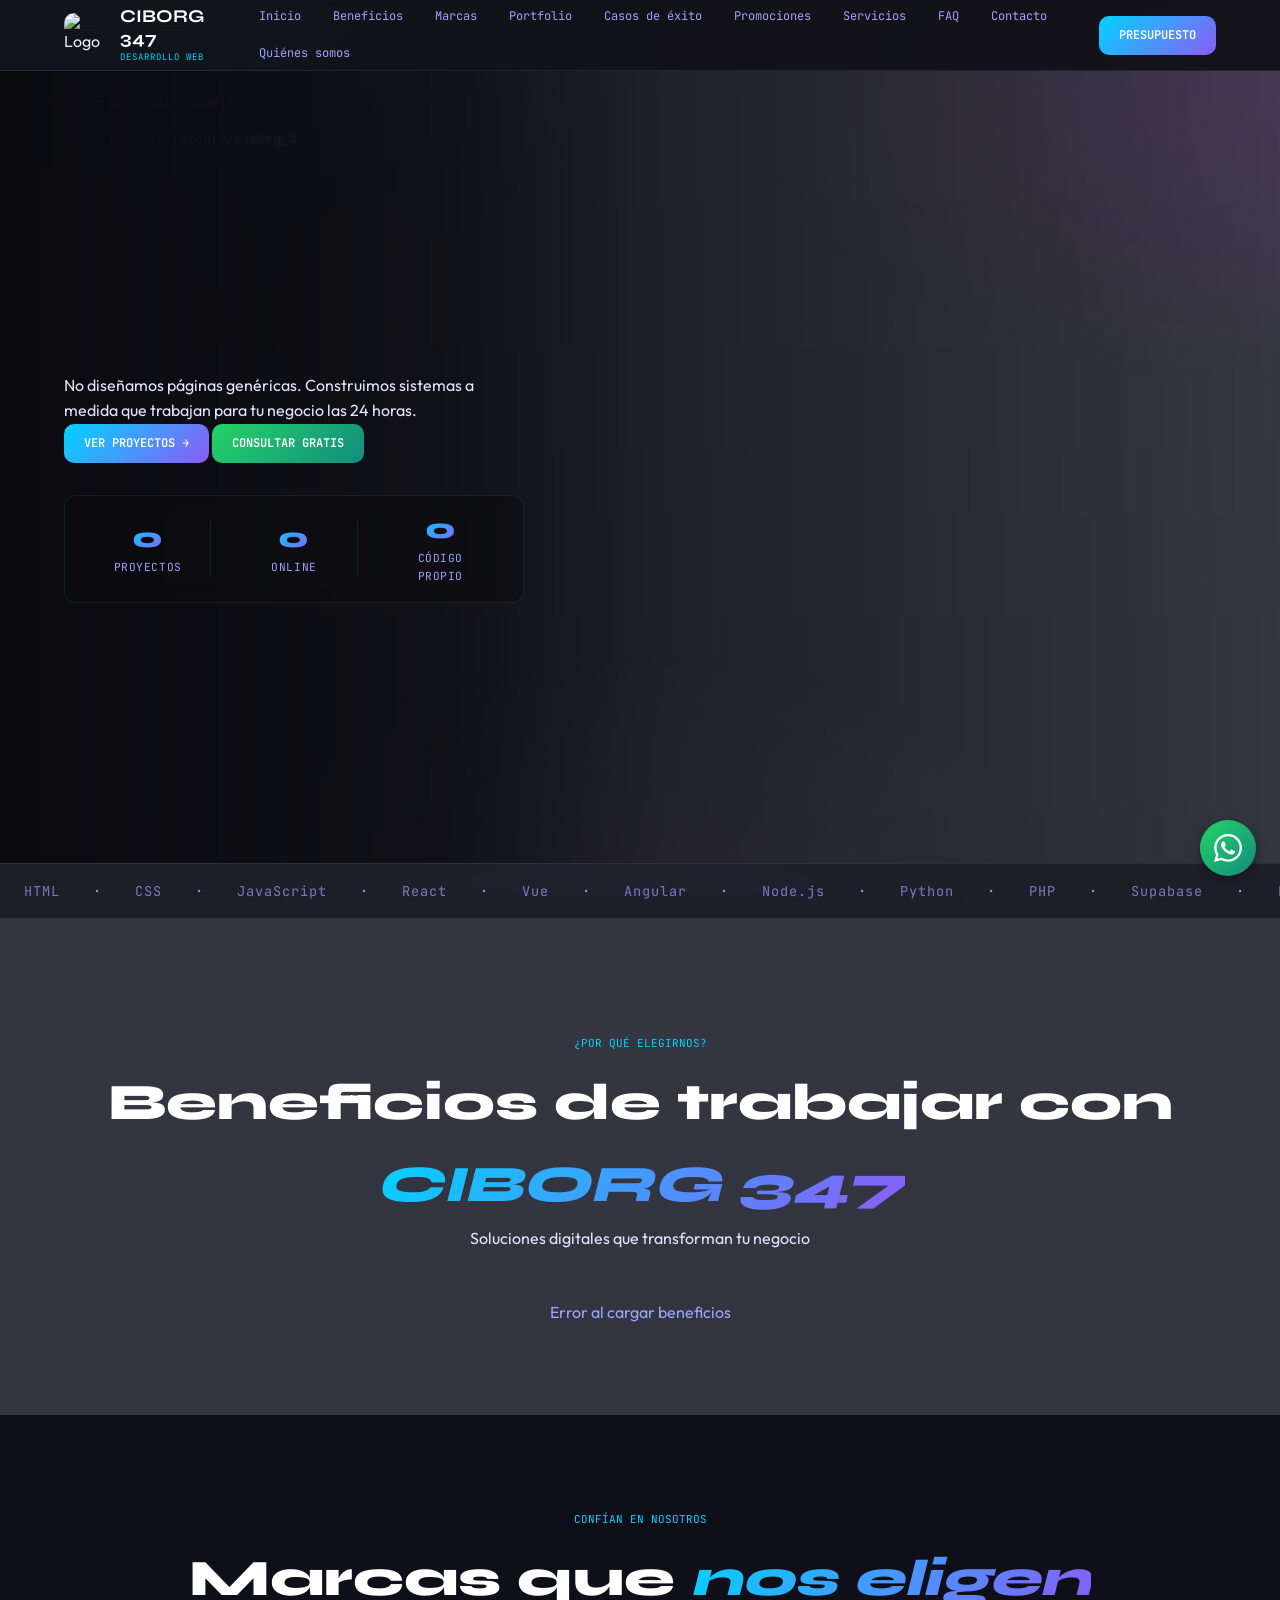
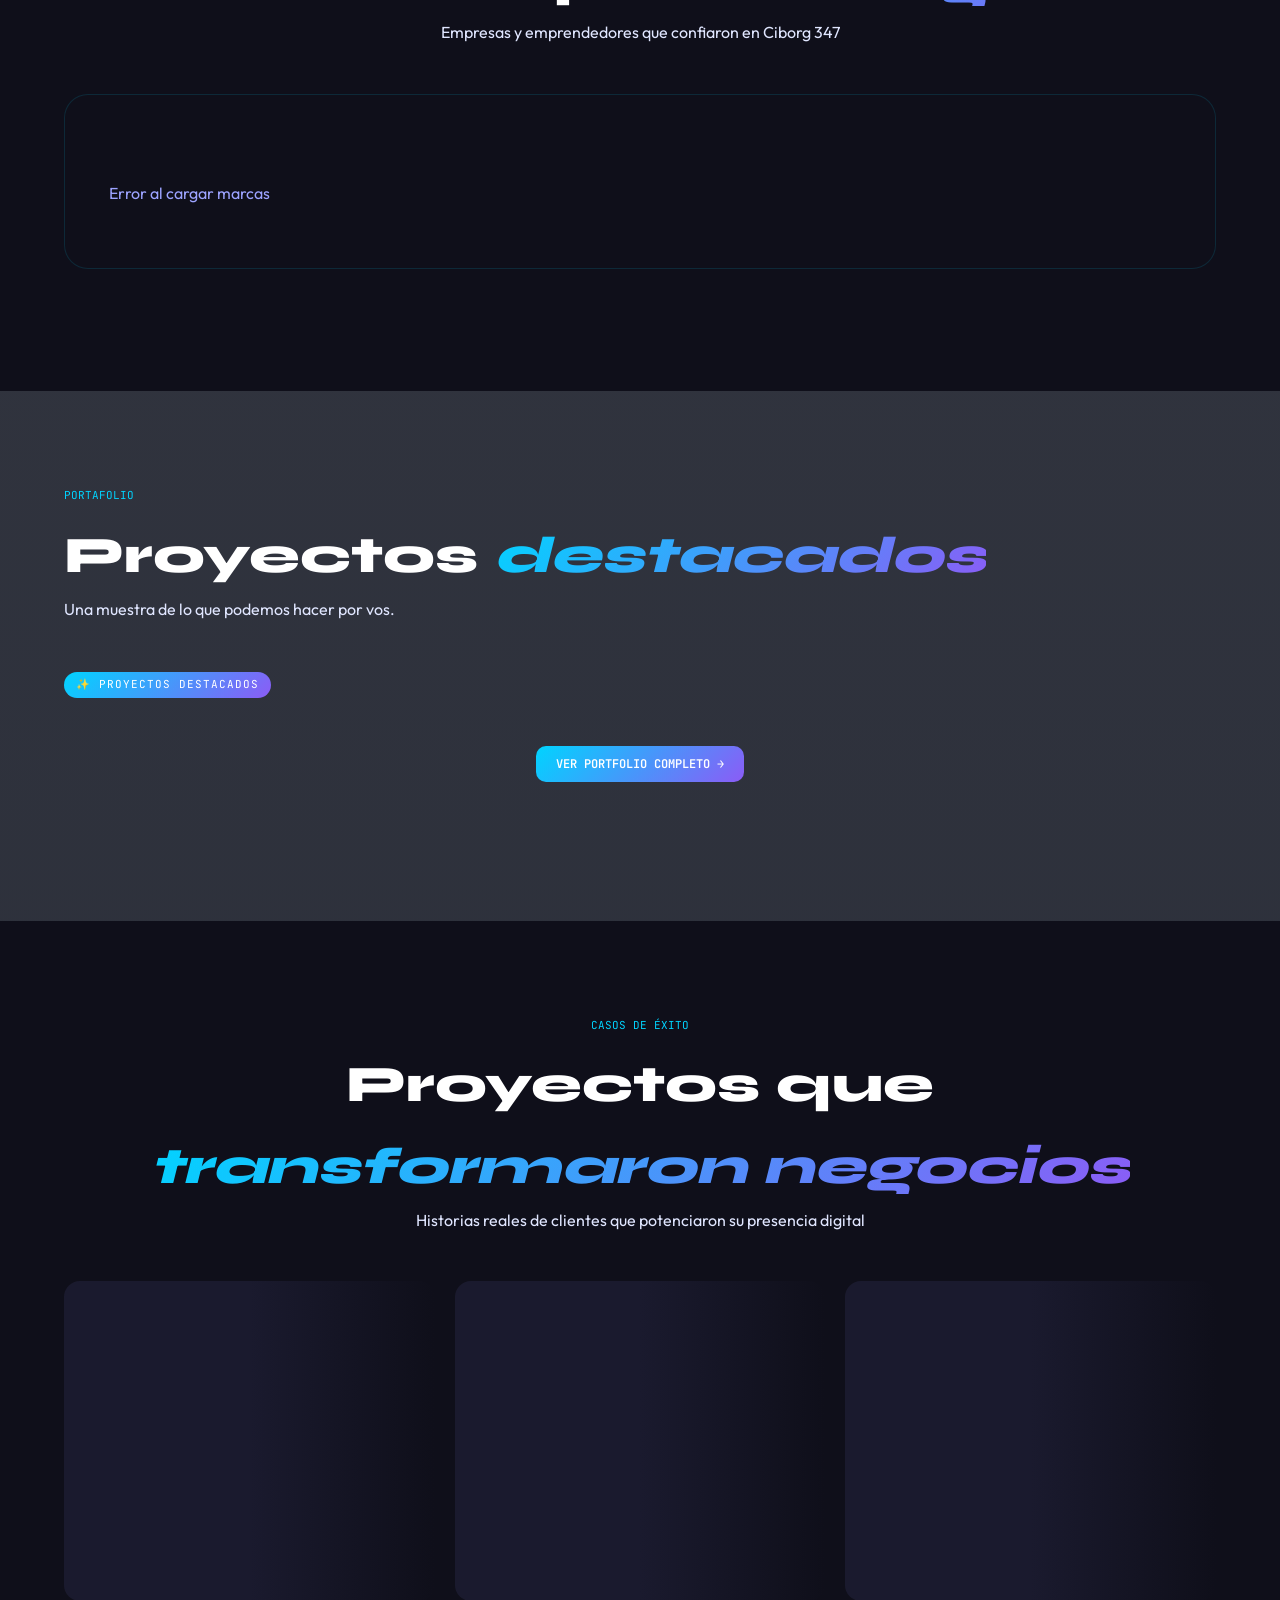
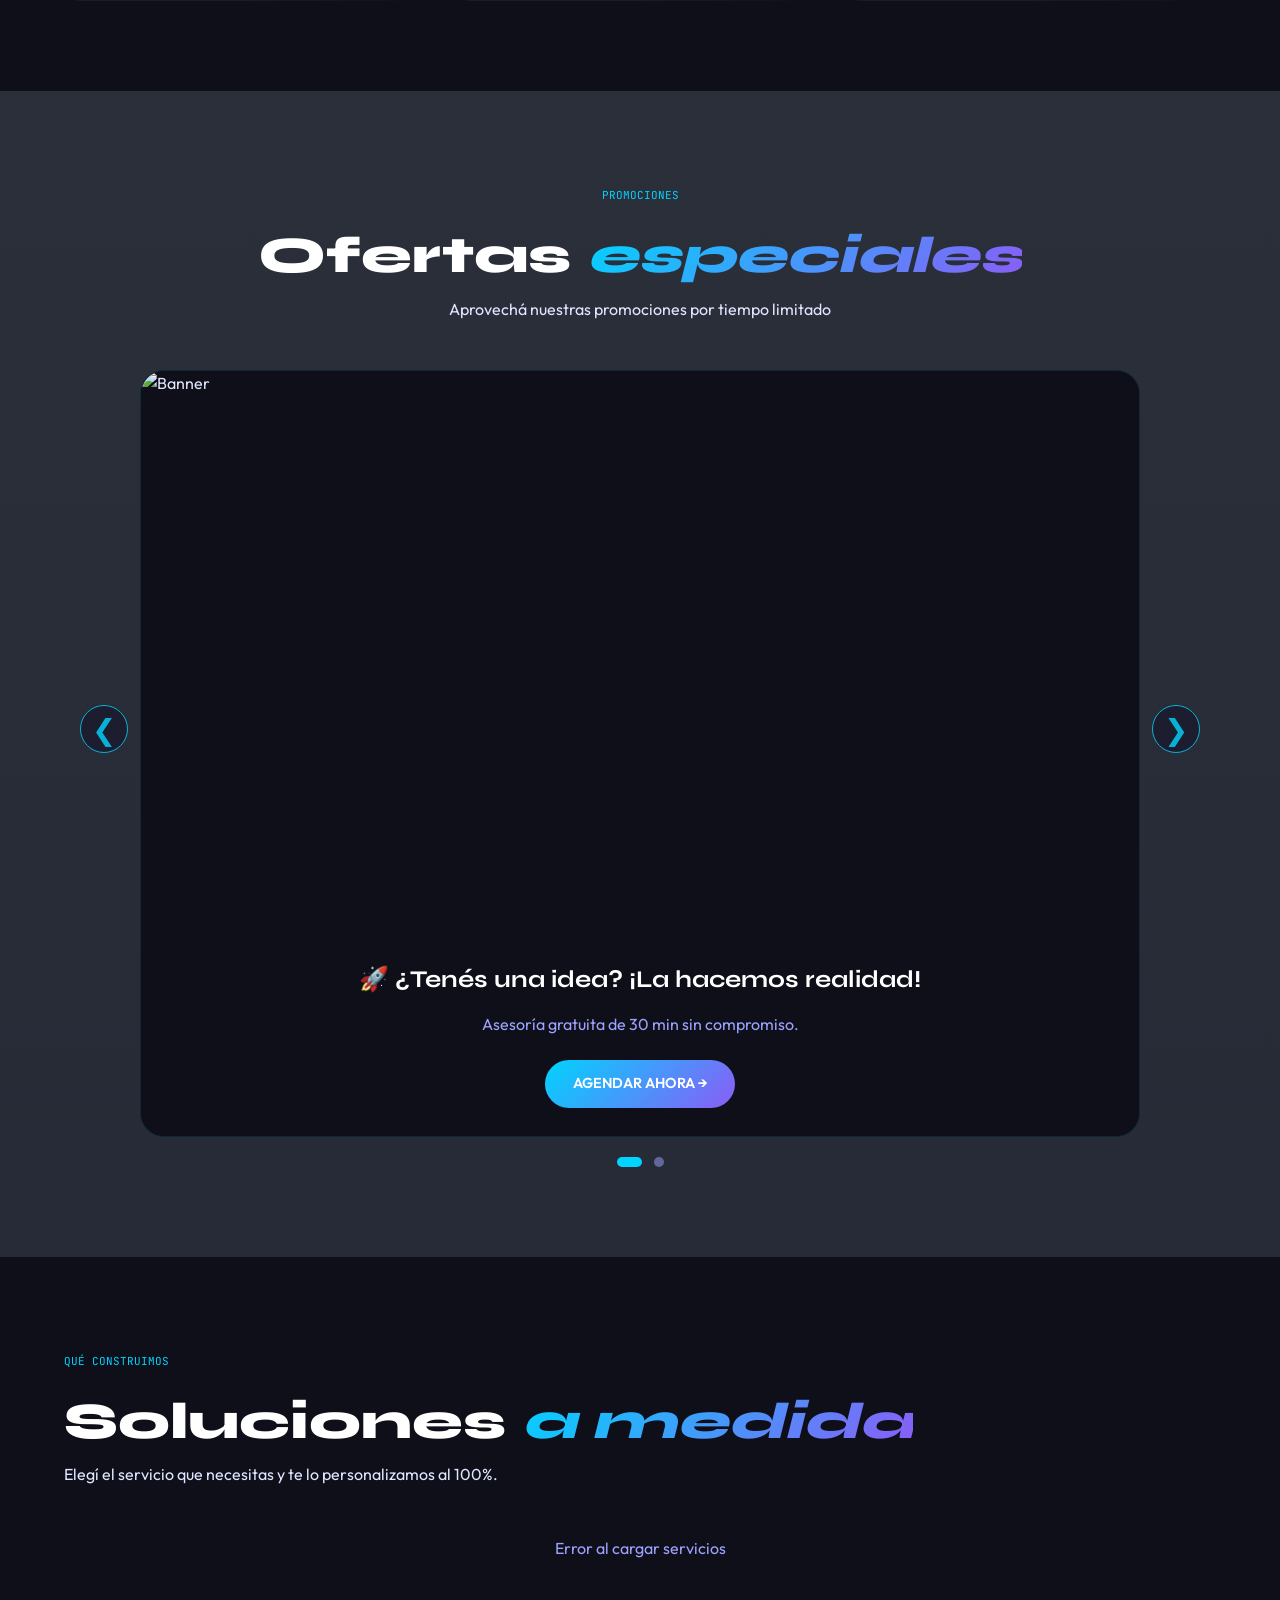
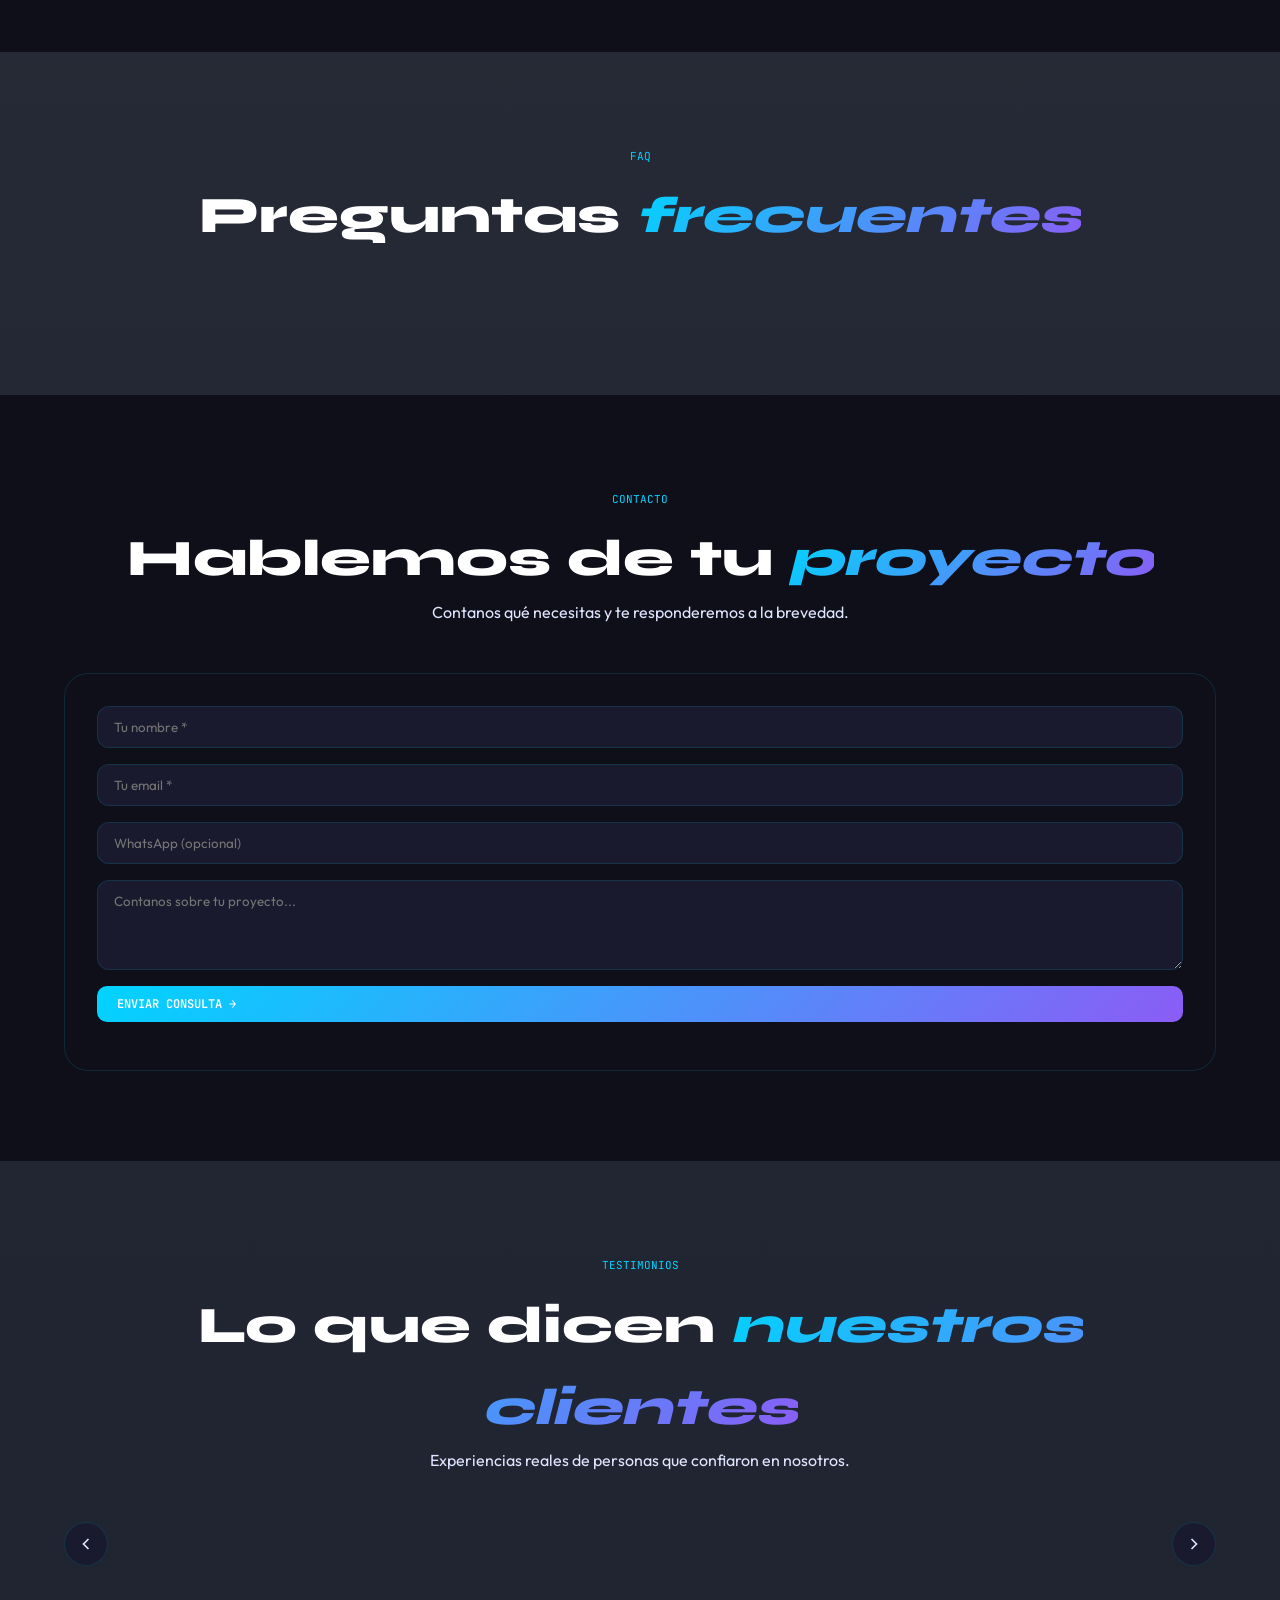
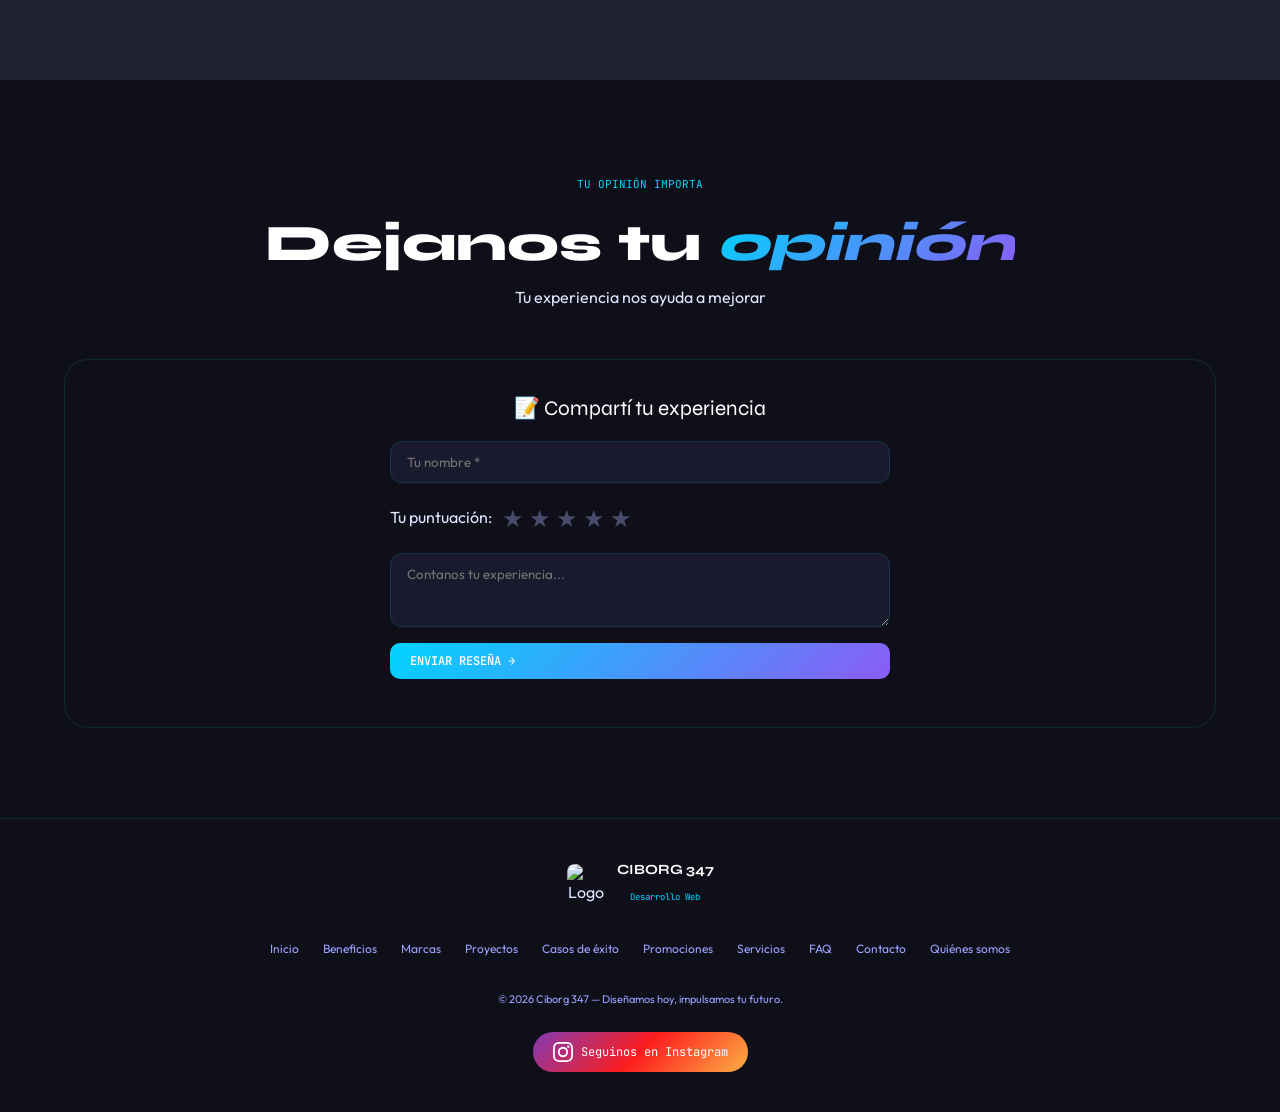
==== commit 0c766512: "Update index.html" ====
--- a/public/index.html
+++ b/public/index.html
@@ -659,7 +659,7 @@
       .banner-carousel-prev, .banner-carousel-next { width: 32px; height: 32px; font-size: 1rem; }
     }
 
-    /* ===== TESTIMONIOS CON AUTO-REPRODUCCIÓN ===== */
+    /* ===== TESTIMONIOS CON AUTO-REPRODUCCIÓN Y NAVEGACIÓN MANUAL ===== */
     .reviews-section { margin-top: 2rem; }
     .reviews-carousel-container {
       position: relative;
@@ -802,7 +802,7 @@
     }
     .rating-star-input.active { color: #f5b042; }
 
-    /* ===== PORTFOLIO ===== */
+    /* ===== PORTFOLIO - CARDS MÁS CHICAS ===== */
     .featured-section {
       margin-bottom: 3rem;
     }
@@ -821,11 +821,11 @@
     .featuredGrid {
       display: grid;
       grid-template-columns: repeat(3, 1fr);
-      gap: 24px;
+      gap: 20px;
     }
     .featuredCard {
       background: var(--bg2);
-      border-radius: 16px;
+      border-radius: 14px;
       overflow: hidden;
       transition: all 0.3s ease;
       cursor: pointer;
@@ -838,32 +838,34 @@
     }
     .featuredCard__image {
       width: 100%;
-      aspect-ratio: 16/9;
+      aspect-ratio: 16/10;
       object-fit: contain;
       background-color: var(--bg3);
       display: block;
     }
-    .featuredCard__content { padding: 1rem; }
+    .featuredCard__content { 
+      padding: 0.8rem 1rem 1rem 1rem; 
+    }
     .featuredCard__cat {
       font-family: 'JetBrains Mono', monospace;
-      font-size: 9px;
+      font-size: 8px;
       color: var(--cyan);
       text-transform: uppercase;
       letter-spacing: 0.08em;
-      margin-bottom: 0.3rem;
+      margin-bottom: 0.2rem;
     }
     .featuredCard__title {
       font-family: 'Syne', sans-serif;
-      font-size: 1rem;
+      font-size: 0.85rem;
       font-weight: 700;
       color: var(--white);
-      margin-bottom: 0.3rem;
+      margin-bottom: 0.2rem;
+      line-height: 1.2;
+    }
+    .featuredCard__desc {
+      font-size: 0.7rem;
+      color: var(--text2);
       line-height: 1.3;
-    }
-    .featuredCard__desc {
-      font-size: 0.75rem;
-      color: var(--text2);
-      line-height: 1.4;
       display: -webkit-box;
       -webkit-line-clamp: 2;
       -webkit-box-orient: vertical;
@@ -873,7 +875,6 @@
       text-align: center;
       margin-top: 2rem;
     }
-    /* Sección completa del portfolio (oculta inicialmente) */
     .portfolio-full {
       display: none;
       margin-top: 3rem;
@@ -883,11 +884,33 @@
     .portfolio-full.visible {
       display: block;
     }
-    @media (max-width: 900px) {
-      .featuredGrid { grid-template-columns: repeat(2, 1fr); }
-    }
-    @media (max-width: 600px) {
-      .featuredGrid { grid-template-columns: 1fr; }
+    @media (max-width: 1024px) {
+      .featuredGrid { 
+        grid-template-columns: repeat(3, 1fr); 
+        gap: 16px;
+      }
+    }
+    @media (max-width: 768px) {
+      .featuredGrid { 
+        grid-template-columns: repeat(2, 1fr); 
+        gap: 14px;
+      }
+    }
+    @media (max-width: 480px) {
+      .featuredGrid { 
+        grid-template-columns: 1fr !important;
+        gap: 16px !important;
+      }
+      .featuredCard__title {
+        font-size: 1rem !important;
+      }
+      .featuredCard__desc {
+        font-size: 0.85rem !important;
+        -webkit-line-clamp: 3 !important;
+      }
+      .featuredCard__content { 
+        padding: 0.8rem 1rem 1rem 1rem !important;
+      }
     }
     .controls-bar {
       display: flex; flex-wrap: wrap; justify-content: space-between; align-items: center;
@@ -919,19 +942,19 @@
     }
     .projectsGrid {
       display: grid;
-      grid-template-columns: repeat(auto-fill, minmax(320px, 1fr));
-      gap: 32px;
+      grid-template-columns: repeat(3, 1fr);
+      gap: 20px;
     }
     .projectCard {
       background: var(--bg2);
-      border-radius: 20px;
+      border-radius: 16px;
       overflow: hidden;
       transition: all 0.4s cubic-bezier(0.2, 0.9, 0.4, 1.1);
       cursor: pointer;
       border: 1px solid var(--border);
     }
     .projectCard:hover {
-      transform: translateY(-8px);
+      transform: translateY(-6px);
       box-shadow: var(--card-shadow), 0 0 15px var(--cyan);
       border-color: var(--cyan);
     }
@@ -942,28 +965,30 @@
       background-color: var(--bg3);
       display: block;
     }
-    .projectCard__content { padding: 1.25rem 1.25rem 1.5rem 1.25rem; }
+    .projectCard__content { 
+      padding: 0.8rem 1rem 1rem 1rem; 
+    }
     .projectCard__cat {
       font-family: 'JetBrains Mono', monospace;
-      font-size: 10px;
+      font-size: 8px;
       color: var(--cyan);
       text-transform: uppercase;
       letter-spacing: 0.08em;
-      margin-bottom: 0.5rem;
+      margin-bottom: 0.3rem;
     }
     .projectCard__title {
       font-family: 'Syne', sans-serif;
-      font-size: 1.25rem;
+      font-size: 0.9rem;
       font-weight: 700;
       color: var(--white);
+      margin-bottom: 0.3rem;
+      line-height: 1.2;
+    }
+    .projectCard__desc {
+      font-size: 0.7rem;
+      color: var(--text2);
+      line-height: 1.3;
       margin-bottom: 0.5rem;
-      line-height: 1.3;
-    }
-    .projectCard__desc {
-      font-size: 0.85rem;
-      color: var(--text2);
-      line-height: 1.5;
-      margin-bottom: 1rem;
       display: -webkit-box;
       -webkit-line-clamp: 2;
       -webkit-box-orient: vertical;
@@ -973,21 +998,21 @@
       display: inline-block;
       background: linear-gradient(135deg, var(--magenta), var(--violet));
       color: white;
-      font-size: 9px;
+      font-size: 8px;
       font-family: 'JetBrains Mono', monospace;
-      padding: 3px 8px;
+      padding: 2px 8px;
       border-radius: 100px;
-      margin-bottom: 0.5rem;
+      margin-bottom: 0.3rem;
     }
     .share-btn {
       background: transparent;
       border: 1px solid var(--border);
       border-radius: 30px;
-      padding: 6px 12px;
+      padding: 4px 10px;
       display: inline-flex;
       align-items: center;
-      gap: 6px;
-      font-size: 11px;
+      gap: 4px;
+      font-size: 9px;
       cursor: pointer;
       color: var(--text2);
       transition: all 0.2s;
@@ -996,54 +1021,358 @@
     .share-btn:hover { background: var(--cyan); color: white; border-color: var(--cyan); box-shadow: 0 0 10px var(--cyan); }
     .skeleton-card {
       background: var(--bg3);
-      border-radius: 20px;
-      height: 380px;
+      border-radius: 16px;
+      height: 320px;
       background: linear-gradient(90deg, var(--bg3) 25%, var(--bg2) 50%, var(--bg3) 75%);
       background-size: 200% 100%;
       animation: shimmer 1.5s infinite;
     }
     @keyframes shimmer { 0% { background-position: 200% 0; } 100% { background-position: -200% 0; } }
     
-    /* ===== MODAL CON GALERÍA ===== */
+    /* ===== MEJORAS PARA MÓVILES - PORTFOLIO Y MODALES ===== */
+    @media (max-width: 768px) {
+      .projectsGrid {
+        grid-template-columns: repeat(2, 1fr);
+        gap: 14px;
+      }
+      .projectCard__title {
+        font-size: 0.8rem;
+      }
+      .projectCard__desc {
+        font-size: 0.65rem;
+        -webkit-line-clamp: 1;
+      }
+      .projectCard__content { 
+        padding: 0.6rem 0.8rem 0.8rem 0.8rem; 
+      }
+      .skeleton-card {
+        height: 280px;
+      }
+    }
+    
+    @media (max-width: 600px) {
+      /* Grid principal de proyectos - 1 columna */
+      #projectsGrid,
+      .projectsGrid {
+        grid-template-columns: 1fr !important;
+        gap: 16px !important;
+      }
+      
+      /* Grid de featured/destacados - 1 columna */
+      .featuredGrid {
+        grid-template-columns: 1fr !important;
+        gap: 16px !important;
+      }
+      
+      /* Skeleton loading - 1 columna */
+      #skeletonContainer {
+        grid-template-columns: 1fr !important;
+        gap: 16px !important;
+      }
+      
+      .skeleton-card {
+        height: 280px !important;
+      }
+      
+      /* Tarjetas de proyecto más grandes en móvil */
+      .projectCard {
+        max-width: 100% !important;
+      }
+      
+      .projectCard__image {
+        aspect-ratio: 16/9 !important;
+        height: auto !important;
+      }
+      
+      .projectCard__content {
+        padding: 1rem 1.2rem 1.2rem !important;
+      }
+      
+      .projectCard__title {
+        font-size: 1.1rem !important;
+      }
+      
+      .projectCard__desc {
+        font-size: 0.9rem !important;
+        -webkit-line-clamp: 3 !important;
+      }
+      
+      /* Controles de búsqueda y filtros */
+      .controls-bar {
+        flex-direction: column !important;
+        align-items: stretch !important;
+        gap: 12px !important;
+      }
+      
+      .filters {
+        justify-content: center !important;
+        gap: 6px !important;
+      }
+      
+      .filter-btn {
+        font-size: 10px !important;
+        padding: 5px 12px !important;
+      }
+      
+      .search-sort {
+        flex-direction: column !important;
+        gap: 10px !important;
+      }
+      
+      .search-box {
+        width: 100% !important;
+      }
+      
+      .search-box input {
+        width: 100% !important;
+      }
+      
+      .sort-select {
+        width: 100% !important;
+      }
+      
+      /* Paginación */
+      .pagination-controls {
+        flex-wrap: wrap !important;
+        justify-content: center !important;
+        gap: 8px !important;
+      }
+      
+      .pagination-btn {
+        padding: 8px 16px !important;
+        font-size: 12px !important;
+      }
+      
+      .page-number {
+        width: 36px !important;
+        height: 36px !important;
+        font-size: 12px !important;
+      }
+      
+      .pagination-pages {
+        gap: 4px !important;
+      }
+    }
+
+    /* ===== MODALES - MEJOR OCUPACIÓN EN PANTALLA ===== */
+    @media (max-width: 768px) {
+      .modal-overlay {
+        padding: 8px !important;
+        align-items: center !important;
+      }
+      
+      .modal-container {
+        max-height: 98vh !important;
+        max-width: 100% !important;
+        border-radius: 16px !important;
+        margin: 0 !important;
+        height: auto !important;
+        min-height: 80vh !important;
+      }
+      
+      .modal-header {
+        padding: 1rem 1.2rem !important;
+        border-radius: 16px 16px 0 0 !important;
+      }
+      
+      .modal-header h3 {
+        font-size: 1.2rem !important;
+        line-height: 1.3 !important;
+      }
+      
+      .modal-close {
+        width: 38px !important;
+        height: 38px !important;
+        font-size: 1.3rem !important;
+      }
+      
+      .modal-body {
+        padding: 1rem !important;
+      }
+      
+      /* Galería principal */
+      .gallery-main {
+        aspect-ratio: 16/10 !important;
+        max-height: 55vh !important;
+        border-radius: 12px !important;
+      }
+      
+      .gallery-main-img {
+        object-fit: contain !important;
+        width: 100% !important;
+        height: 100% !important;
+      }
+      
+      /* Botones de navegación de galería más pequeños y con mejor posición */
+      .gallery-nav-btn {
+        width: 36px !important;
+        height: 36px !important;
+        font-size: 1.2rem !important;
+        background: rgba(0,0,0,0.7) !important;
+      }
+      
+      .gallery-prev {
+        left: 8px !important;
+      }
+      
+      .gallery-next {
+        right: 8px !important;
+      }
+      
+      /* Miniaturas más pequeñas */
+      .gallery-thumb {
+        width: 50px !important;
+        height: 50px !important;
+        border-radius: 8px !important;
+      }
+      
+      /* Descripción del modal */
+      .modal-desc {
+        font-size: 0.9rem !important;
+        line-height: 1.6 !important;
+        margin: 0.8rem 0 !important;
+      }
+      
+      /* Botones de acción */
+      .modal-actions .btn {
+        font-size: 12px !important;
+        padding: 10px 16px !important;
+        flex: 1 1 100% !important;
+        justify-content: center !important;
+      }
+      
+      .modal-actions {
+        flex-direction: column !important;
+        gap: 10px !important;
+        margin-top: 1.2rem !important;
+      }
+    }
+
+    @media (max-width: 480px) {
+      .modal-overlay {
+        padding: 4px !important;
+      }
+      
+      .modal-container {
+        max-height: 100vh !important;
+        border-radius: 12px !important;
+        min-height: 85vh !important;
+      }
+      
+      .modal-header {
+        padding: 0.8rem 1rem !important;
+      }
+      
+      .modal-header h3 {
+        font-size: 1rem !important;
+      }
+      
+      .modal-body {
+        padding: 0.8rem !important;
+      }
+      
+      .gallery-main {
+        max-height: 45vh !important;
+        aspect-ratio: 16/10 !important;
+      }
+      
+      .gallery-thumb {
+        width: 40px !important;
+        height: 40px !important;
+      }
+      
+      .modal-desc {
+        font-size: 0.8rem !important;
+      }
+      
+      .modal-actions .btn {
+        font-size: 11px !important;
+        padding: 8px 14px !important;
+      }
+    }
+
+    /* ===== MODAL OVERLAY - PANTALLA COMPLETA ===== */
     .modal-overlay {
       position: fixed;
       inset: 0;
-      background: rgba(0, 0, 0, 0.92);
-      backdrop-filter: blur(8px);
+      background: rgba(0, 0, 0, 0.95);
+      backdrop-filter: blur(12px);
       display: flex;
       align-items: center;
       justify-content: center;
       z-index: 1000;
       padding: 20px;
+      animation: modalFadeIn 0.3s ease;
+    }
+    @keyframes modalFadeIn {
+      from { opacity: 0; transform: scale(0.95); }
+      to { opacity: 1; transform: scale(1); }
     }
     .modal-container {
       background: var(--bg2);
       border-radius: 24px;
-      max-width: 700px;
+      max-width: 900px;
       width: 100%;
-      max-height: 85vh;
+      max-height: 92vh;
       overflow-y: auto;
       border: 1px solid var(--cyan);
+      box-shadow: 0 0 60px rgba(0, 212, 255, 0.15);
+      position: relative;
+    }
+    .modal-container::-webkit-scrollbar {
+      width: 4px;
+    }
+    .modal-container::-webkit-scrollbar-track {
+      background: var(--bg);
+    }
+    .modal-container::-webkit-scrollbar-thumb {
+      background: var(--cyan);
+      border-radius: 2px;
     }
     .modal-header {
-      padding: 1.25rem 1.5rem;
+      padding: 1.5rem 2rem;
       border-bottom: 1px solid var(--border);
       display: flex;
       justify-content: space-between;
       align-items: center;
-    }
-    .modal-header h3 { font-family: 'Syne', sans-serif; font-size: 1.3rem; color: var(--white); }
+      position: sticky;
+      top: 0;
+      background: var(--bg2);
+      z-index: 5;
+      border-radius: 24px 24px 0 0;
+    }
+    .modal-header h3 {
+      font-family: 'Syne', sans-serif;
+      font-size: 1.5rem;
+      color: var(--white);
+    }
     .modal-close {
-      background: none;
-      border: none;
-      font-size: 1.8rem;
+      background: var(--bg3);
+      border: 1px solid var(--border);
+      border-radius: 50%;
+      width: 44px;
+      height: 44px;
+      font-size: 1.5rem;
       cursor: pointer;
       color: var(--text2);
-      transition: color 0.2s;
-    }
-    .modal-close:hover { color: var(--cyan); }
-    .modal-body { padding: 1.5rem; }
-    .gallery-container { position: relative; margin-bottom: 1rem; }
+      transition: all 0.2s;
+      display: flex;
+      align-items: center;
+      justify-content: center;
+    }
+    .modal-close:hover {
+      background: var(--cyan);
+      color: var(--bg);
+      border-color: var(--cyan);
+      transform: rotate(90deg);
+    }
+    .modal-body {
+      padding: 2rem;
+    }
+    .gallery-container {
+      position: relative;
+      margin-bottom: 1.5rem;
+    }
     .gallery-main {
       position: relative;
       width: 100%;
@@ -1051,10 +1380,11 @@
       overflow: hidden;
       background: var(--bg3);
       touch-action: pan-y pinch-zoom;
+      aspect-ratio: 16/9;
     }
     .gallery-main-img {
       width: 100%;
-      aspect-ratio: 16/9;
+      height: 100%;
       object-fit: contain;
       display: block;
       cursor: pointer;
@@ -1063,74 +1393,81 @@
       position: absolute;
       top: 50%;
       transform: translateY(-50%);
-      background: rgba(0,0,0,0.6);
-      border: none;
+      background: rgba(0,0,0,0.7);
+      border: 1px solid var(--cyan);
       color: white;
-      width: 40px;
-      height: 40px;
+      width: 48px;
+      height: 48px;
       border-radius: 50%;
       cursor: pointer;
-      font-size: 1.5rem;
+      font-size: 1.8rem;
       display: flex;
       align-items: center;
       justify-content: center;
-      transition: all 0.2s;
+      transition: all 0.3s;
       z-index: 10;
     }
     .gallery-nav-btn:hover {
       background: var(--cyan);
-      transform: translateY(-50%) scale(1.05);
-    }
-    .gallery-prev { left: 10px; }
-    .gallery-next { right: 10px; }
+      color: var(--bg);
+      transform: translateY(-50%) scale(1.1);
+      box-shadow: 0 0 20px var(--cyan);
+    }
+    .gallery-prev { left: 16px; }
+    .gallery-next { right: 16px; }
     .gallery-thumbnails {
       display: flex;
-      gap: 8px;
-      margin-top: 10px;
+      gap: 10px;
+      margin-top: 14px;
       flex-wrap: wrap;
       justify-content: center;
     }
     .gallery-thumb {
-      width: 60px;
-      height: 60px;
+      width: 70px;
+      height: 70px;
       object-fit: cover;
-      border-radius: 8px;
+      border-radius: 10px;
       cursor: pointer;
-      opacity: 0.6;
-      transition: all 0.2s;
+      opacity: 0.5;
+      transition: all 0.3s;
       border: 2px solid transparent;
     }
-    .gallery-thumb.active { opacity: 1; border-color: var(--cyan); }
-    .gallery-thumb:hover { opacity: 1; }
+    .gallery-thumb.active {
+      opacity: 1;
+      border-color: var(--cyan);
+      box-shadow: 0 0 15px var(--cyan);
+    }
+    .gallery-thumb:hover {
+      opacity: 1;
+      transform: scale(1.05);
+    }
     .modal-cat {
       font-family: 'JetBrains Mono', monospace;
-      font-size: 10px;
+      font-size: 11px;
       color: var(--cyan);
       text-transform: uppercase;
+      letter-spacing: 0.1em;
       margin-bottom: 0.5rem;
     }
-    .modal-desc { color: var(--text2); line-height: 1.7; margin: 1rem 0; }
-    .modal-actions { display: flex; gap: 12px; margin-top: 1.5rem; flex-wrap: wrap; }
-    .modal-actions .btn { flex: 1; justify-content: center; }
-    .lightbox-overlay {
-      position: fixed;
-      inset: 0;
-      background: rgba(0, 0, 0, 0.95);
-      backdrop-filter: blur(15px);
+    .modal-desc {
+      color: var(--text2);
+      line-height: 1.8;
+      margin: 1rem 0;
+      font-size: 1rem;
+    }
+    .modal-actions {
       display: flex;
-      align-items: center;
+      gap: 14px;
+      margin-top: 1.8rem;
+      flex-wrap: wrap;
+    }
+    .modal-actions .btn {
+      flex: 1;
       justify-content: center;
-      z-index: 2000;
-      cursor: pointer;
-    }
-    .lightbox-image {
-      max-width: 90vw;
-      max-height: 90vh;
-      object-fit: contain;
-      border-radius: 12px;
-      box-shadow: 0 0 30px rgba(0,212,255,0.3);
-    }
-    
+      padding: 14px 24px;
+      font-size: 14px;
+    }
+
     /* ===== TECNOLOGÍAS ===== */
     .tech-strip {
       background: rgba(15, 15, 26, 0.6);
@@ -1246,12 +1583,12 @@
     }
     .footer__inner {
       display: flex;
-      justify-content: space-between;
-      flex-wrap: wrap;
+      flex-direction: column;
       gap: 2rem;
       align-items: center;
-    }
-    .footer__brand { display: flex; align-items: center; gap: 12px; }
+      text-align: center;
+    }
+    .footer__brand { display: flex; align-items: center; gap: 12px; justify-content: center; }
     .footer__brand img { width: 38px; border-radius: 8px; cursor: pointer; transition: all 0.3s ease; animation: neonPulse 2s ease-in-out infinite; }
     .footer__brand img:hover { animation: none; filter: drop-shadow(0 0 12px var(--cyan)) drop-shadow(0 0 25px var(--violet)); transform: scale(1.02); }
     .footer__brand div strong { font-family: 'Syne', sans-serif; font-size: 14px; color: var(--white); display: block; }
@@ -1260,13 +1597,20 @@
     .footer__links a { font-size: 12px; color: var(--text2); transition: color 0.2s; }
     .footer__links a:hover { color: var(--cyan); }
     .footer__copy { font-size: 11px; color: var(--text2); text-align: center; }
-    .footer__social { margin-top: 1rem; text-align: center; }
+    .footer__social { 
+      margin-top: 1.5rem; 
+      text-align: center; 
+      display: flex;
+      justify-content: center;
+      width: 100%;
+    }
     .btn-social {
       display: inline-flex; align-items: center; gap: 8px;
       background: linear-gradient(135deg, #833ab4, #fd1d1d, #fcb045);
       padding: 10px 20px; border-radius: 40px; color: white;
       font-family: 'JetBrains Mono', monospace; font-size: 12px;
       transition: all 0.3s ease;
+      margin: 0 auto;
     }
     .btn-social:hover { transform: scale(1.05); box-shadow: 0 0 15px #fd1d1d; }
 
@@ -1474,7 +1818,6 @@
     @media (max-width: 600px) {
       .section { padding: 60px 0; }
       .hero__stats { display: flex; }
-      .projectsGrid { gap: 20px; }
       .gallery-nav-btn { width: 28px; height: 28px; font-size: 1rem; }
       .gallery-thumb { width: 40px; height: 40px; }
     }
@@ -1504,11 +1847,12 @@
 <main id="contenido-principal">
 <header class="topbar">
   <div class="wrap topbar__inner">
-    <a href="#" class="brand">
+    <a href="#inicio" class="brand">
       <img class="brand__logo" id="brandLogo" src="https://fhxcumwhgtfirznnznjx.supabase.co/storage/v1/object/public/Imagenes/fETkPEv.md.png" alt="Logo Ciborg 347 - Desarrollo Web" />
       <div class="brand__text"><strong>CIBORG 347</strong><span>DESARROLLO WEB</span></div>
     </a>
     <nav class="nav">
+      <a href="#inicio">Inicio</a>
       <a href="#beneficios">Beneficios</a>
       <a href="#marcas">Marcas</a>
       <a href="#portfolio">Portfolio</a>
@@ -1526,6 +1870,7 @@
   </div>
 </header>
 <nav class="mobileMenu" id="mobileMenu">
+  <a href="#inicio">Inicio</a>
   <a href="#beneficios">Beneficios</a>
   <a href="#marcas">Marcas</a>
   <a href="#portfolio">Portfolio</a>
@@ -1538,7 +1883,7 @@
   <a href="#" class="btn btn--wa" id="mobileWhatsAppBtn">WhatsApp</a>
 </nav>
 
-<!-- ===== ROBOT FLOTANTE (OCULTO INICIALMENTE) ===== -->
+<!-- ===== ROBOT FLOTANTE ===== -->
 <div class="robot-help" id="robotHelpBtn" aria-label="Asistente virtual">
   <div class="robot-container">
     <div class="robot-bubble" id="robotBubble">🤖 Hola, ¿necesitas ayuda?</div>
@@ -1547,7 +1892,7 @@
 </div>
 
 <!-- ========== 1. HERO ========== -->
-<section class="hero" aria-label="Sección principal">
+<section class="hero" id="inicio" aria-label="Sección principal">
   <canvas id="matrixCanvas" aria-hidden="true"></canvas>
   <div class="wrap">
     <div class="hero__copy fade-in-left">
@@ -1591,7 +1936,7 @@
   </div>
 </section>
 
-<!-- ========== 4. MARCAS QUE CONFÍAN (TICKER INFINITO) ========== -->
+<!-- ========== 4. MARCAS ========== -->
 <section class="section section--alt" id="marcas">
   <div class="wrap">
     <div class="section__head center fade-in-up">
@@ -1616,7 +1961,6 @@
       <p>Una muestra de lo que podemos hacer por vos.</p>
     </div>
     
-    <!-- Proyectos Destacados (solo 3) -->
     <div id="featuredSection" class="featured-section fade-in-up">
       <div class="featured-badge">✨ Proyectos Destacados</div>
       <div class="featuredGrid" id="featuredGrid"></div>
@@ -1625,13 +1969,17 @@
       </div>
     </div>
     
-    <!-- Sección completa del portfolio (oculta inicialmente) -->
     <div class="portfolio-full" id="portfolioFull">
       <div class="section__head" style="margin-bottom: 1.5rem;">
         <span class="section__label">Todos los proyectos</span>
         <h2>Explorá nuestro <em>portfolio</em></h2>
         <p>Cada proyecto es único y construido a medida.</p>
       </div>
+      
+      <div style="text-align: right; margin-bottom: 1.5rem;">
+        <button class="btn btn--ghost" id="ocultarPortfolioBtn" style="font-size: 12px;">✕ Ocultar portfolio completo</button>
+      </div>
+      
       <div class="controls-bar fade-in-up">
         <div class="filters" id="filters">
           <button class="filter-btn active" data-cat="all">Todos</button>
@@ -1648,10 +1996,15 @@
           </select>
         </div>
       </div>
-      <div id="skeletonContainer" class="skeleton-grid">
-        <div class="skeleton-card"></div><div class="skeleton-card"></div><div class="skeleton-card"></div>
+      
+      <div id="skeletonContainer" class="skeleton-grid" style="display: grid; grid-template-columns: repeat(3, 1fr); gap: 20px;">
+        <div class="skeleton-card"></div>
+        <div class="skeleton-card"></div>
+        <div class="skeleton-card"></div>
       </div>
+      
       <div class="projectsGrid" id="projectsGrid" style="display: none;"></div>
+      
       <div class="pagination-container" id="paginationContainer" style="display: none;">
         <div class="pagination-controls">
           <button class="pagination-btn" id="prevPageBtn" disabled>← Anterior</button>
@@ -1680,7 +2033,7 @@
   </div>
 </section>
 
-<!-- ========== 7. BANNERS PROMOCIONALES ========== -->
+<!-- ========== 7. BANNERS ========== -->
 <section class="section" id="banners">
   <div class="wrap">
     <div class="section__head center fade-in-up">
@@ -1776,7 +2129,7 @@
   </div>
 </section>
 
-<!-- ========== 12. DEJANOS TU OPINIÓN ========== -->
+<!-- ========== 12. OPINIÓN ========== -->
 <section class="section section--alt" id="opinion">
   <div class="wrap">
     <div class="section__head center fade-in-up">
@@ -1819,6 +2172,7 @@
         <div><strong>CIBORG 347</strong><span>Desarrollo Web</span></div>
       </div>
       <div class="footer__links">
+        <a href="#inicio">Inicio</a>
         <a href="#beneficios">Beneficios</a>
         <a href="#marcas">Marcas</a>
         <a href="#portfolio">Proyectos</a>
@@ -2490,7 +2844,7 @@
   });
 }
 
-// ===== RESEÑAS CON AUTO-REPRODUCCIÓN =====
+// ===== RESEÑAS CON AUTO-REPRODUCCIÓN Y NAVEGACIÓN MANUAL =====
 let reviewsData = [];
 let currentReviewIndex = 0;
 let reviewsPerPage = 3;
@@ -2514,13 +2868,19 @@
         { nombre: "Laura G.", texto: "Muy contenta con el desarrollo de mi web institucional.", rating: 5 }, 
         { nombre: "Carlos D.", texto: "El sistema de pedidos por WhatsApp transformó mi negocio.", rating: 4 },
         { nombre: "Sofía R.", texto: "Rápidos, eficientes y con mucha calidad. 100% recomendados.", rating: 5 },
-        { nombre: "Javier M.", texto: "Entendieron perfectamente lo que necesitaba y lo ejecutaron a la perfección.", rating: 5 }
+        { nombre: "Javier M.", texto: "Entendieron perfectamente lo que necesitaba y lo ejecutaron a la perfección.", rating: 5 },
+        { nombre: "Ana P.", texto: "Muy profesionales, cumplieron todos los plazos y superaron mis expectativas.", rating: 5 },
+        { nombre: "Roberto L.", texto: "La app que me hicieron cambió por completo la forma de trabajar de mi equipo.", rating: 5 }
       ]; 
     }
   } catch(e) { console.error(e); }
   renderReviews();
   startReviewsAutoPlay();
   setupReviewsHover();
+  
+  window.addEventListener('resize', () => {
+    updateReviewCarousel();
+  });
 }
 
 function renderReviews() {
@@ -2533,6 +2893,8 @@
     if (progress) progress.innerHTML = '';
     return; 
   }
+  
+  updateReviewsPerPage();
   
   const starsMap = (r) => { 
     let s = ''; 
@@ -2569,6 +2931,17 @@
   updateReviewCarousel();
 }
 
+function updateReviewsPerPage() {
+  const width = window.innerWidth;
+  if (width < 600) {
+    reviewsPerPage = 1;
+  } else if (width < 900) {
+    reviewsPerPage = 2;
+  } else {
+    reviewsPerPage = 3;
+  }
+}
+
 function updateReviewCarousel() {
   const track = document.getElementById("reviewsTrack");
   const dots = document.querySelectorAll('.review-dot');
@@ -2577,13 +2950,18 @@
   const totalCards = reviewsData.length;
   if (totalCards === 0) return;
   
+  updateReviewsPerPage();
+  
+  const totalSlides = Math.ceil(totalCards / reviewsPerPage);
+  if (currentReviewIndex >= totalSlides) currentReviewIndex = totalSlides - 1;
+  if (currentReviewIndex < 0) currentReviewIndex = 0;
+  
   const cardWidth = track.children[0]?.offsetWidth || 0;
-  const slideWidth = cardWidth + 24;
-  const maxIndex = Math.max(0, Math.ceil(totalCards / reviewsPerPage) - 1);
+  const gap = 24;
+  const slideWidth = cardWidth + gap;
   
-  if (currentReviewIndex > maxIndex) currentReviewIndex = maxIndex;
-  
-  track.style.transform = `translateX(-${currentReviewIndex * (slideWidth * reviewsPerPage)}px)`;
+  const offset = currentReviewIndex * (slideWidth * reviewsPerPage);
+  track.style.transform = `translateX(-${offset}px)`;
   
   dots.forEach((dot, i) => {
     if (i === currentReviewIndex) {
@@ -2596,7 +2974,7 @@
   const prevBtn = document.getElementById("prevReviewBtn");
   const nextBtn = document.getElementById("nextReviewBtn");
   if (prevBtn) prevBtn.disabled = currentReviewIndex === 0;
-  if (nextBtn) nextBtn.disabled = currentReviewIndex >= maxIndex;
+  if (nextBtn) nextBtn.disabled = currentReviewIndex >= totalSlides - 1;
 }
 
 function startReviewsAutoPlay() {
@@ -2646,10 +3024,6 @@
     updateReviewCarousel();
     resetReviewsAutoPlay();
   }
-});
-
-window.addEventListener('resize', () => {
-  updateReviewCarousel();
 });
 
 // ========== FAQ ==========
@@ -2685,9 +3059,15 @@
 let currentSearch = "";
 let currentSort = "recent";
 let currentPage = 1;
-const PROJECTS_PER_PAGE = 9;
+const PROJECTS_PER_PAGE_DESKTOP = 9;
+const PROJECTS_PER_PAGE_MOBILE = 3;
 let filteredProjectsCache = [];
 let countersStarted = false;
+
+// Función para determinar cuántos proyectos mostrar por página según el ancho de pantalla
+function getProjectsPerPage() {
+  return window.innerWidth <= 600 ? PROJECTS_PER_PAGE_MOBILE : PROJECTS_PER_PAGE_DESKTOP;
+}
 
 function esc(s) { return String(s ?? "").replace(/[&<>]/g, function(m) { return m === '&' ? '&amp;' : m === '<' ? '&lt;' : '&gt;'; }); }
 function getWA() { return DEFAULT_WA; }
@@ -2736,16 +3116,20 @@
 }
 setTimeout(typeWriter, 500);
 
-// ===== OPEN MODAL CON GALERÍA =====
+// ===== OPEN MODAL CON GALERÍA - PANTALLA COMPLETA =====
 function openModal(project) {
   const images = [];
   if (project.image_url) images.push(project.image_url);
   if (project.image2_url) images.push(project.image2_url);
+  if (project.image3_url) images.push(project.image3_url);
+  if (project.image4_url) images.push(project.image4_url);
+  
+  if (images.length === 0) {
+    images.push('https://placehold.co/800x450/1a1a2e/00d4ff?text=Sin+imagen');
+  }
   
   let galleryHtml = '';
-  if (images.length === 0) {
-    galleryHtml = '<div class="gallery-main"><img class="gallery-main-img" src="https://placehold.co/800x450/1a1a2e/00d4ff?text=Sin+imagen" alt="Sin imagen"></div>';
-  } else if (images.length === 1) {
+  if (images.length === 1) {
     galleryHtml = `
       <div class="gallery-container">
         <div class="gallery-main">
@@ -2768,20 +3152,22 @@
     `;
   }
   
+  const fullDesc = project.full_description || project.short_description || "Sin descripción adicional.";
+  
   const modalHTML = `
-    <div class="modal-overlay" id="modalOverlay">
+    <div class="modal-overlay" id="modalOverlay" onclick="if(event.target===this) closeModal()">
       <div class="modal-container">
         <div class="modal-header">
           <h3>${esc(project.title)}</h3>
-          <button class="modal-close" onclick="closeModal()" aria-label="Cerrar">×</button>
+          <button class="modal-close" onclick="closeModal()" aria-label="Cerrar">✕</button>
         </div>
         <div class="modal-body">
           ${galleryHtml}
           <div class="modal-cat">${esc(project.categories?.name || "Proyecto")}</div>
-          <div class="modal-desc">${esc(project.full_description || project.short_description || "Sin descripción adicional.")}</div>
+          <div class="modal-desc">${esc(fullDesc)}</div>
           <div class="modal-actions">
-            <a href="${esc(project.demo_url || "#")}" target="_blank" rel="noopener noreferrer" class="btn btn--primary">Ver demo →</a>
-            <a href="${waUrl(`Hola, vi la demo "${project.title}" y quiero algo así.`)}" class="btn btn--wa">Consultar por WhatsApp</a>
+            <a href="${esc(project.demo_url || "#")}" target="_blank" rel="noopener noreferrer" class="btn btn--primary">🔗 Ver demo →</a>
+            <a href="${waUrl(`Hola, vi la demo "${project.title}" y quiero algo así.`)}" class="btn btn--wa">💬 Consultar por WhatsApp</a>
           </div>
         </div>
       </div>
@@ -2857,7 +3243,6 @@
   if (!featuredGrid) return;
   
   if (featuredProjects.length === 0) {
-    // Si no hay destacados, mostrar los 3 más recientes
     const recentProjects = projectsData.slice(0, 3);
     if (recentProjects.length === 0) {
       featuredGrid.innerHTML = '<div style="grid-column:1/-1; text-align:center; color:var(--text2); padding:2rem;">Cargando proyectos...</div>';
@@ -2905,9 +3290,10 @@
 function renderProjects() {
   const filtered = getFilteredAndSortedProjects(true);
   filteredProjectsCache = filtered;
-  const totalPages = Math.ceil(filtered.length / PROJECTS_PER_PAGE);
-  const start = (currentPage - 1) * PROJECTS_PER_PAGE;
-  const projectsToShow = filtered.slice(start, start + PROJECTS_PER_PAGE);
+  const perPage = getProjectsPerPage();
+  const totalPages = Math.ceil(filtered.length / perPage);
+  const start = (currentPage - 1) * perPage;
+  const projectsToShow = filtered.slice(start, start + perPage);
   const grid = document.getElementById("projectsGrid");
   if (!filtered.length) { grid.innerHTML = '<div style="padding:2rem; text-align:center; color:var(--text2);">No hay proyectos en esta categoría.</div>'; document.getElementById("paginationContainer").style.display = "none"; return; }
   const sevenDaysAgo = new Date(); sevenDaysAgo.setDate(sevenDaysAgo.getDate() - 7);
@@ -2930,7 +3316,10 @@
   if (endPage - startPage + 1 < 5 && startPage > 1) startPage = Math.max(1, endPage - 4);
   for (let i = startPage; i <= endPage; i++) pagesHTML += `<button class="page-number ${i === currentPage ? 'active' : ''}" data-page="${i}" aria-label="Página ${i}">${i}</button>`;
   pagesDiv.innerHTML = pagesHTML;
-  infoDiv.textContent = `Mostrando ${(currentPage-1)*PROJECTS_PER_PAGE+1} - ${Math.min(currentPage*PROJECTS_PER_PAGE, filteredProjectsCache.length)} de ${filteredProjectsCache.length} proyectos`;
+  const perPage = getProjectsPerPage();
+  const startCount = (currentPage - 1) * perPage + 1;
+  const endCount = Math.min(currentPage * perPage, filteredProjectsCache.length);
+  infoDiv.textContent = `Mostrando ${startCount} - ${endCount} de ${filteredProjectsCache.length} proyectos`;
   const grid = document.getElementById('projectsGrid');
   const scrollToGrid = () => { if (grid) { window.scrollTo({ top: grid.getBoundingClientRect().top + window.scrollY - 20, behavior: "smooth" }); } };
   const newPrevHandler = () => { if (currentPage > 1) { currentPage--; renderProjects(); setTimeout(scrollToGrid, 100); } };
@@ -2948,36 +3337,61 @@
 function resetPagination() { currentPage = 1; renderProjects(); }
 
 // ===== BOTÓN "VER PORTFOLIO COMPLETO" =====
-document.getElementById("verPortfolioBtn")?.addEventListener("click", function() {
-  const portfolioFull = document.getElementById("portfolioFull");
-  if (portfolioFull) {
-    portfolioFull.classList.toggle("visible");
-    if (portfolioFull.classList.contains("visible")) {
-      this.textContent = "Ocultar portfolio completo ↑";
-      // Esperar a que se renderice y luego cargar los proyectos si no están cargados
+const verBtn = document.getElementById("verPortfolioBtn");
+const ocultarBtn = document.getElementById("ocultarPortfolioBtn");
+const portfolioFull = document.getElementById("portfolioFull");
+
+if (verBtn) {
+  verBtn.addEventListener("click", function(e) {
+    e.preventDefault();
+    
+    portfolioFull.classList.add("visible");
+    portfolioFull.style.display = "block";
+    
+    this.textContent = "⬆ Ocultar portfolio completo";
+    this.style.opacity = "0.7";
+    
+    if (projectsData.length > 0) {
+      buildFilters();
+      resetPagination();
+      
+      const skeleton = document.getElementById("skeletonContainer");
+      const projectsGrid = document.getElementById("projectsGrid");
+      
+      if (skeleton) {
+        skeleton.style.display = "grid";
+        skeleton.style.gridTemplateColumns = "repeat(3, 1fr)";
+      }
+      if (projectsGrid) projectsGrid.style.display = "none";
+      
       setTimeout(() => {
-        if (projectsData.length > 0) {
-          buildFilters();
-          resetPagination();
-          // Mostrar skeletons y luego proyectos
-          const skeleton = document.getElementById("skeletonContainer");
-          const projectsGrid = document.getElementById("projectsGrid");
-          if (skeleton) skeleton.style.display = "grid";
-          if (projectsGrid) projectsGrid.style.display = "none";
-          setTimeout(() => {
-            if (skeleton) skeleton.style.display = "none";
-            if (projectsGrid) projectsGrid.style.display = "grid";
-            renderProjects();
-          }, 500);
+        if (skeleton) skeleton.style.display = "none";
+        if (projectsGrid) {
+          projectsGrid.style.display = "grid";
+          projectsGrid.style.gridTemplateColumns = "repeat(3, 1fr)";
         }
-        // Scroll suave hacia la sección completa
-        portfolioFull.scrollIntoView({ behavior: 'smooth', block: 'start' });
+        renderProjects();
       }, 300);
-    } else {
-      this.textContent = "Ver portfolio completo →";
-    }
-  }
-});
+    }
+    
+    setTimeout(() => {
+      portfolioFull.scrollIntoView({ behavior: 'smooth', block: 'start' });
+    }, 350);
+  });
+}
+
+if (ocultarBtn) {
+  ocultarBtn.addEventListener("click", function(e) {
+    e.preventDefault();
+    portfolioFull.classList.remove("visible");
+    portfolioFull.style.display = "none";
+    
+    if (verBtn) {
+      verBtn.textContent = "Ver portfolio completo →";
+      verBtn.style.opacity = "1";
+    }
+  });
+}
 
 async function loadProjects() {
   const skeleton = document.getElementById("skeletonContainer");
@@ -2996,7 +3410,6 @@
     document.getElementById("statProjects").textContent = projectsData.length;
     renderFeatured();
     buildFilters();
-    // Cargar proyectos completos solo si la sección ya está visible
     if (document.getElementById("portfolioFull").classList.contains("visible")) {
       resetPagination();
     }
@@ -3026,6 +3439,14 @@
 
 document.getElementById("searchInput")?.addEventListener("input", e => { currentSearch = e.target.value; resetPagination(); });
 document.getElementById("sortSelect")?.addEventListener("change", e => { currentSort = e.target.value; resetPagination(); });
+
+// Escuchar cambios de tamaño para actualizar la paginación
+window.addEventListener('resize', () => {
+  if (document.getElementById("portfolioFull").classList.contains("visible")) {
+    renderProjects();
+  }
+});
+
 document.getElementById("reviewForm")?.addEventListener("submit", async (e) => {
   e.preventDefault();
   const nombre = document.getElementById("reviewNombre")?.value.trim();
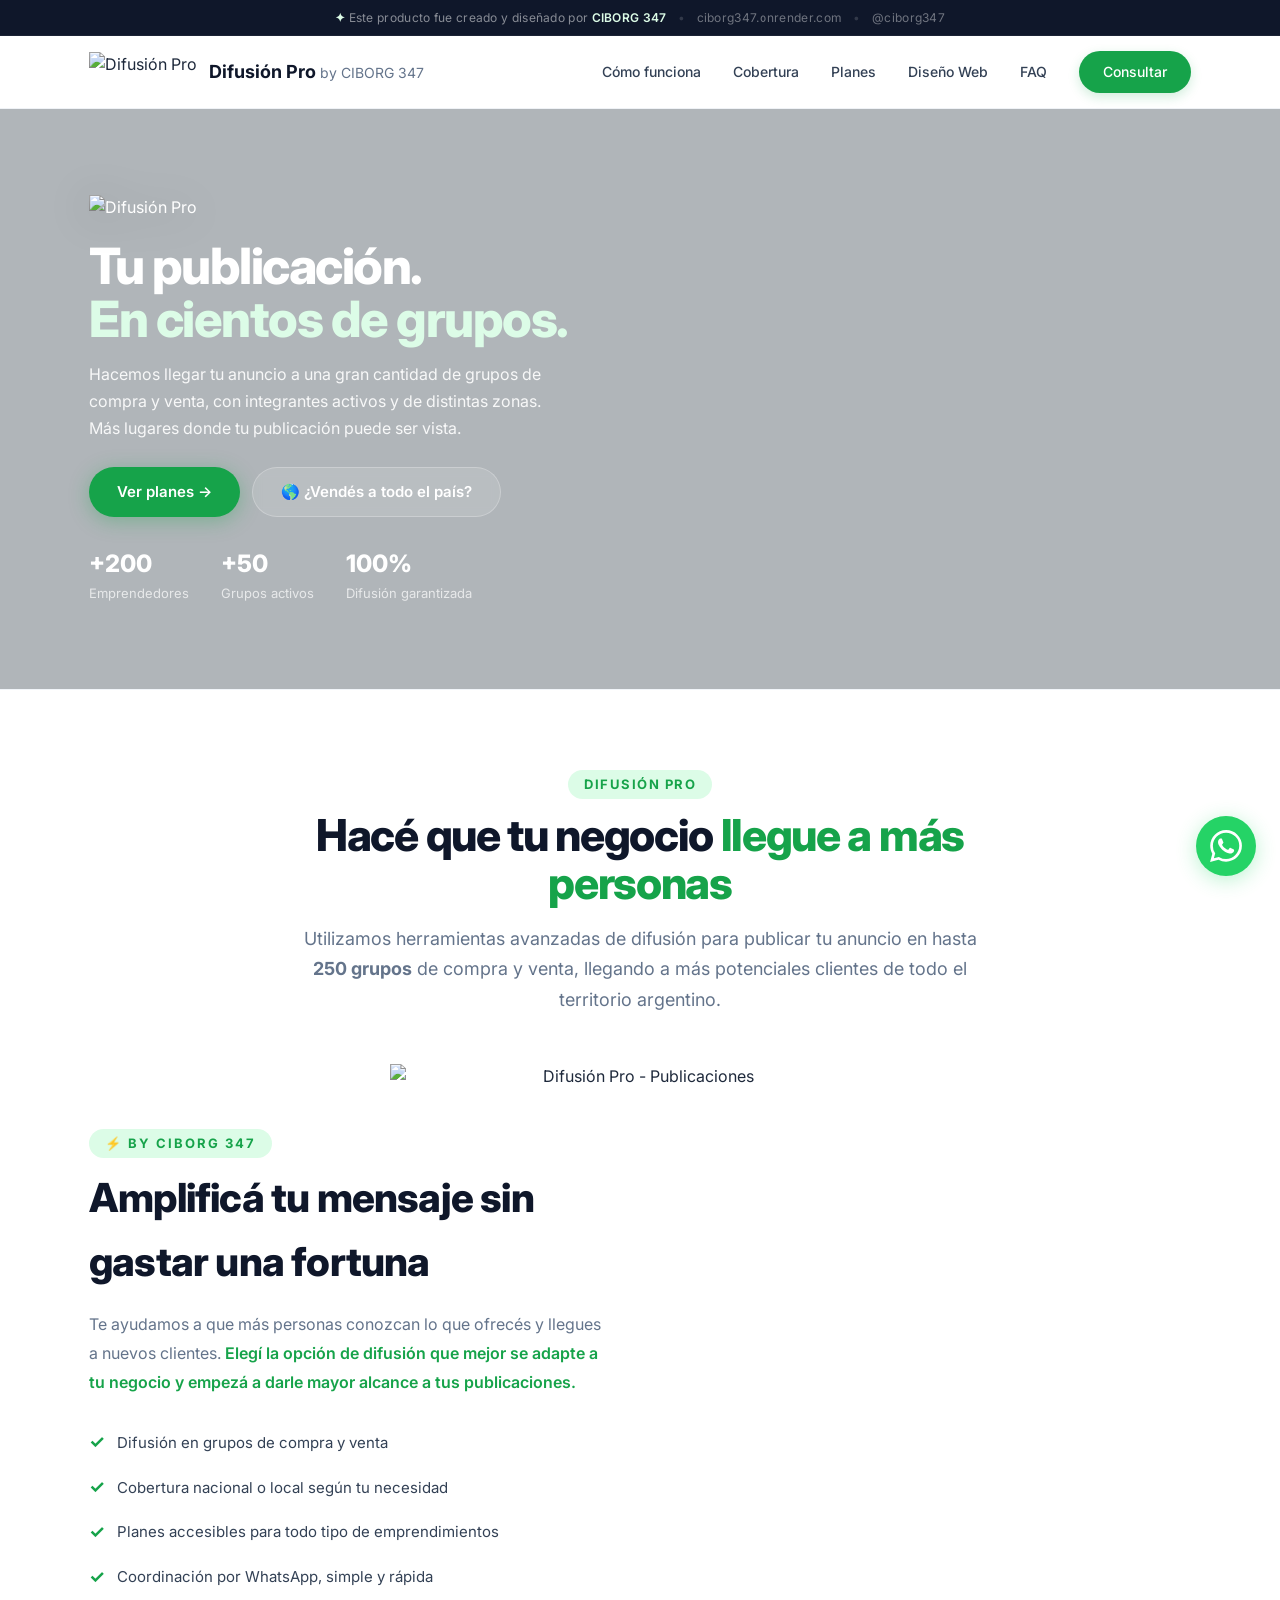
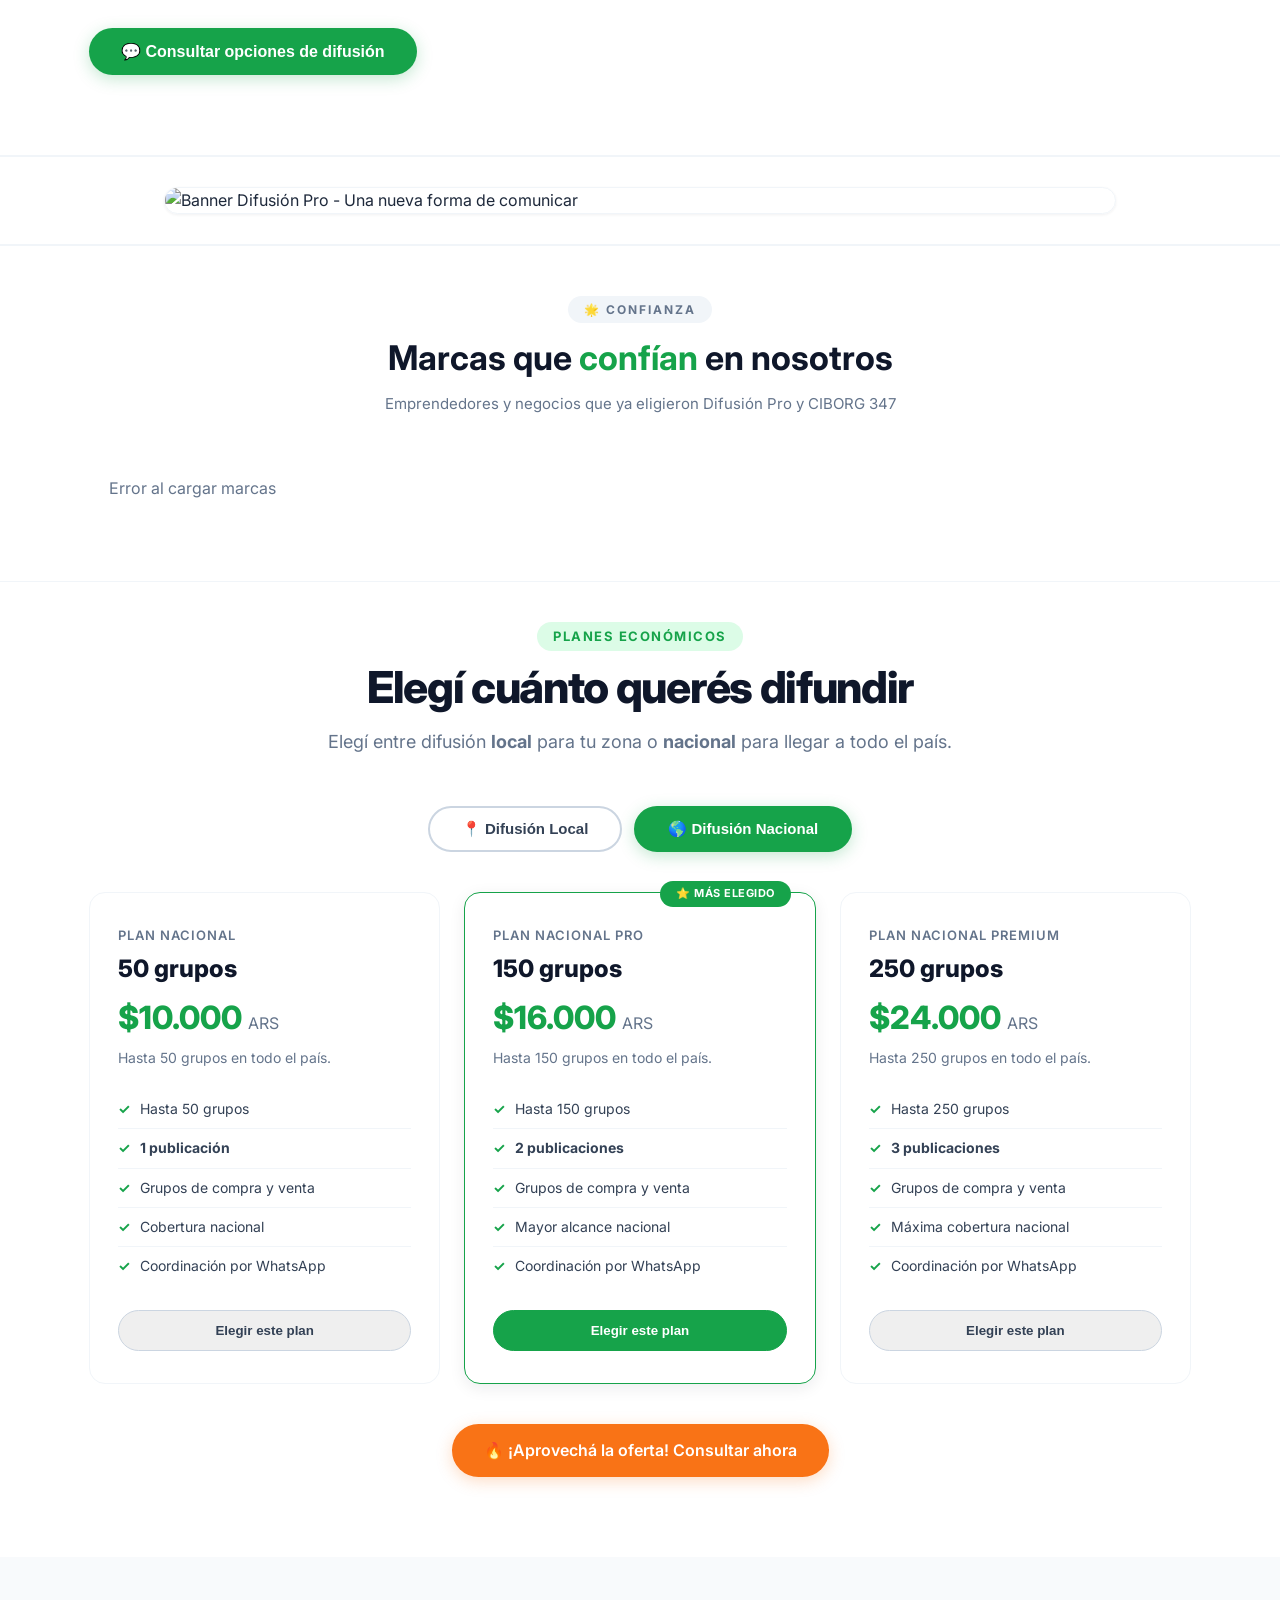
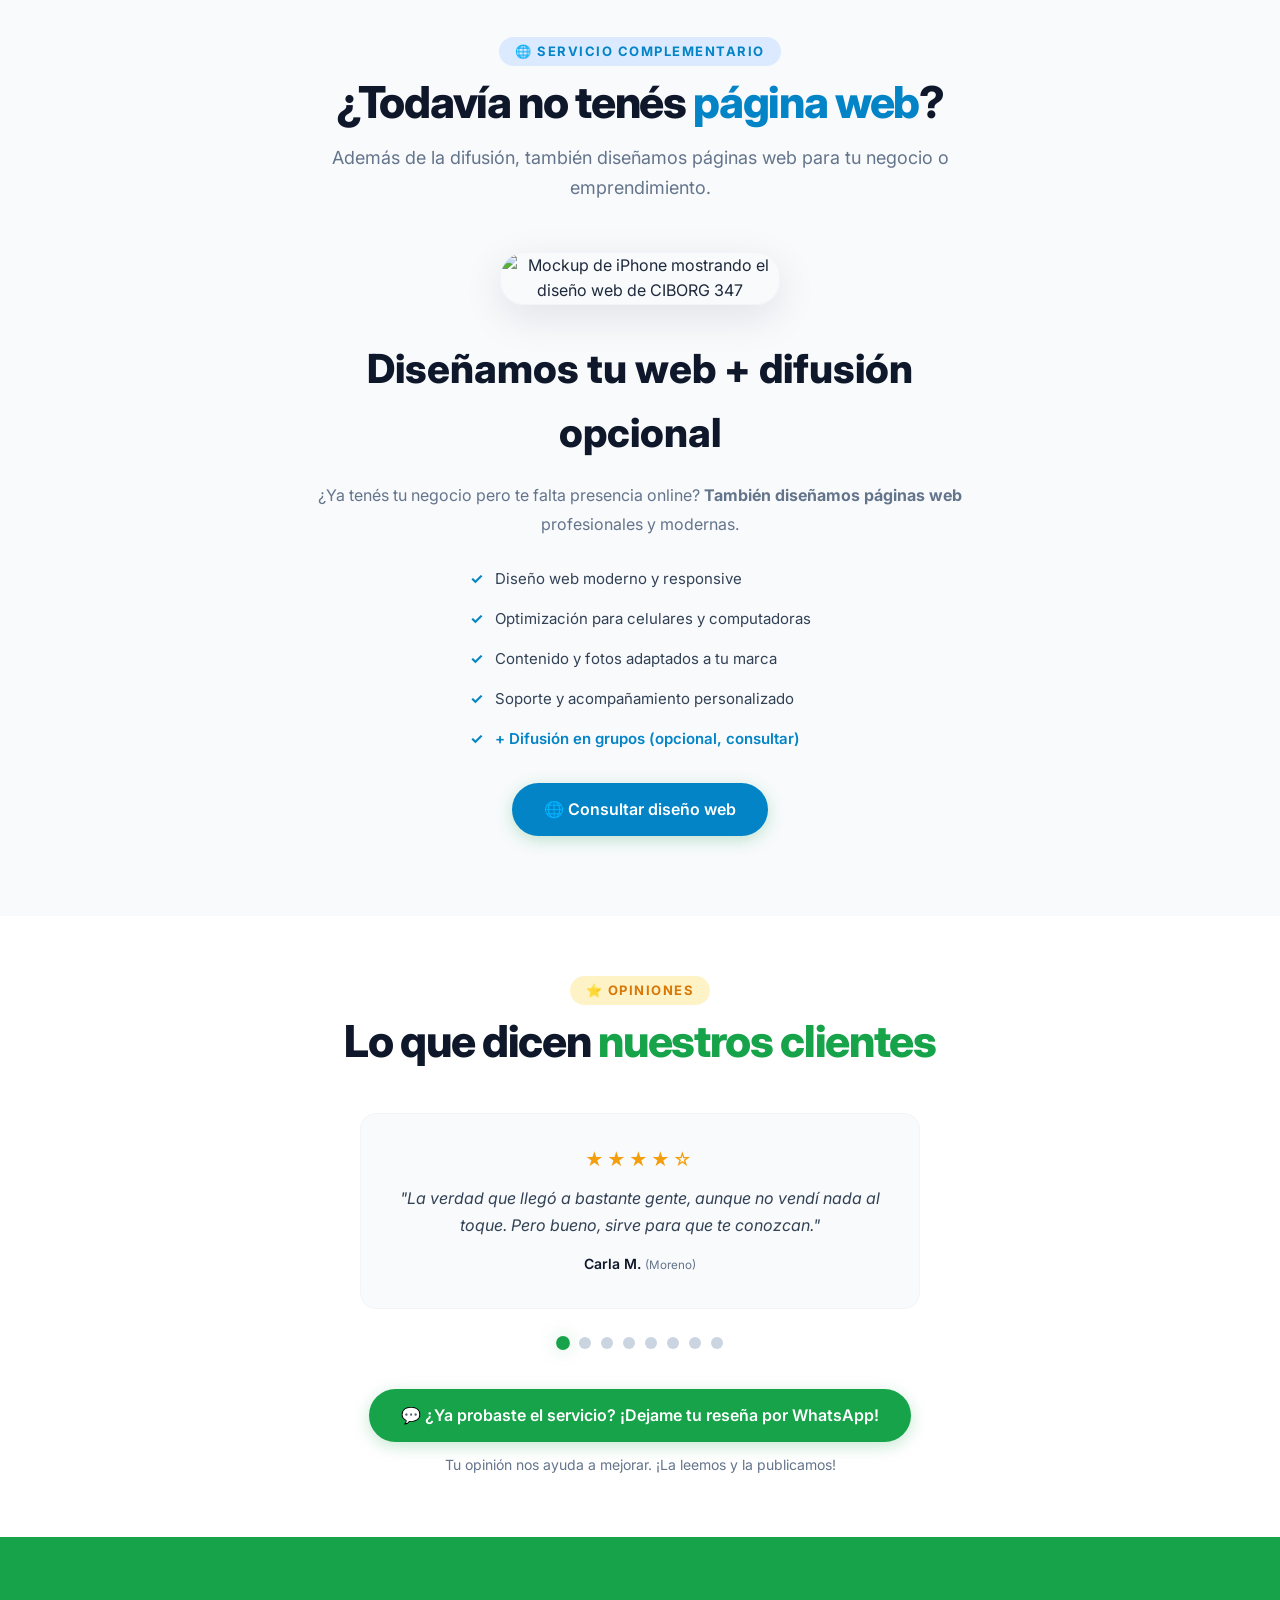
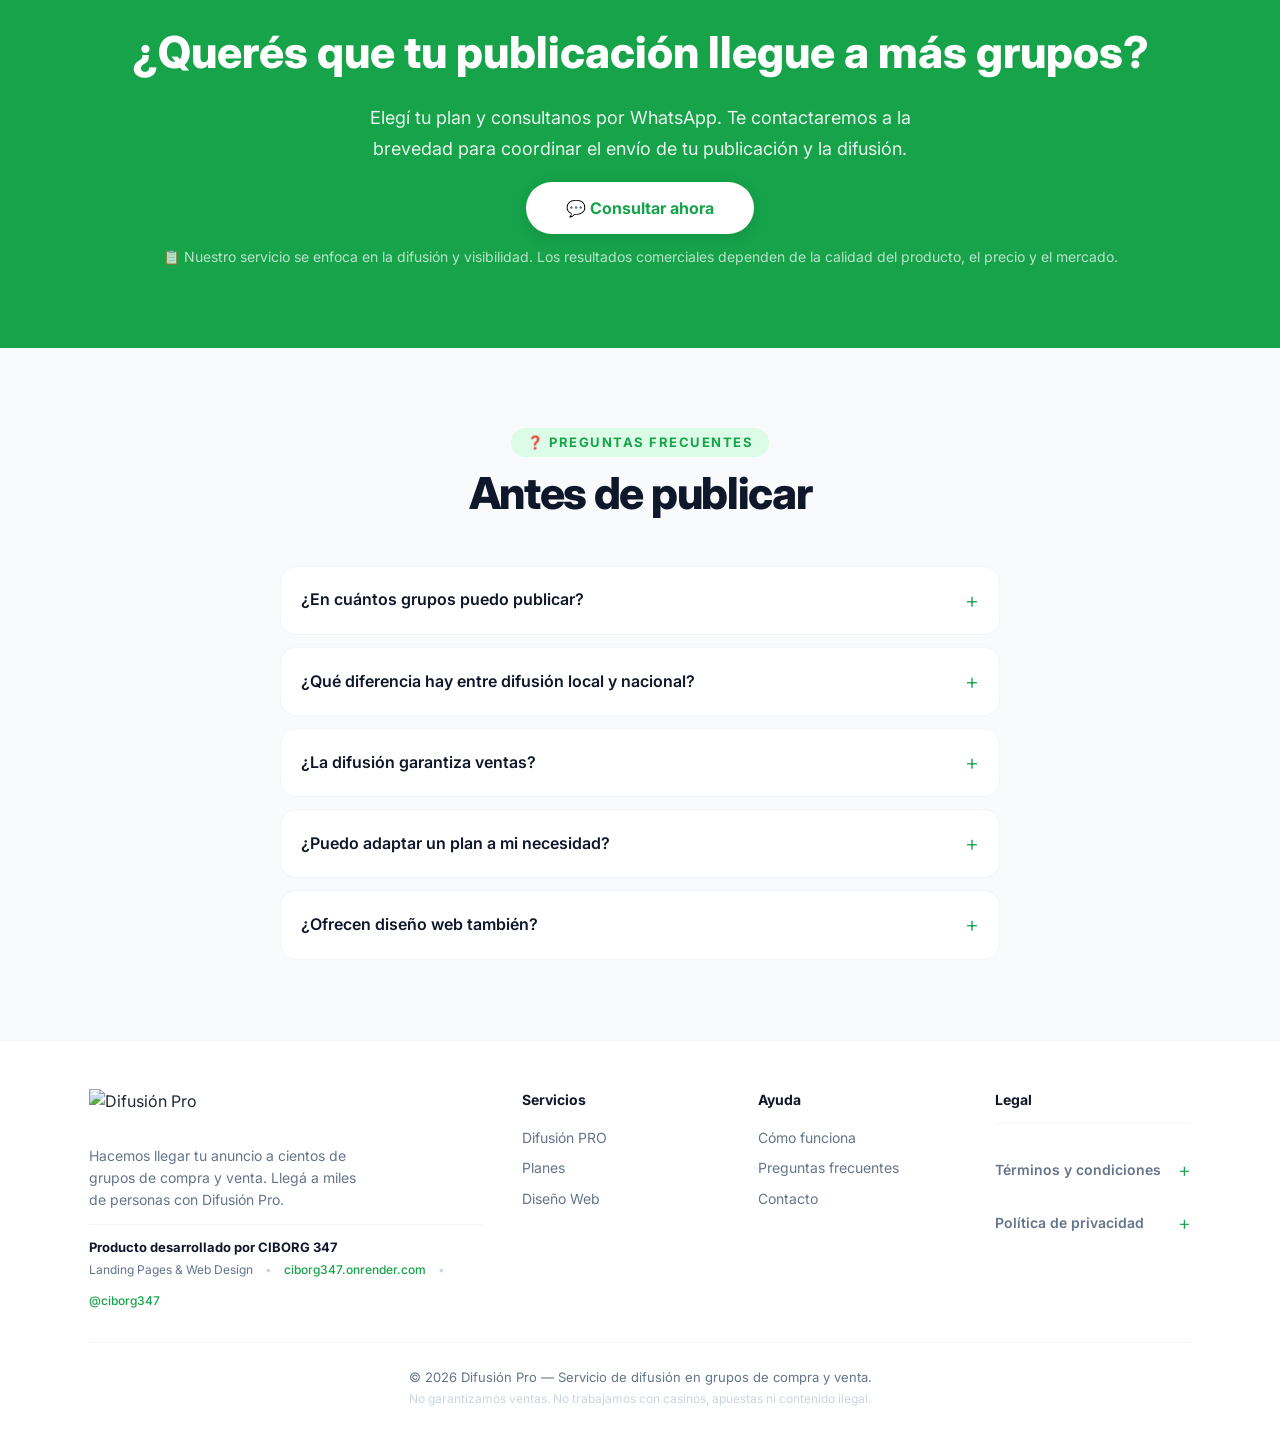
==== commit 4a37fd0e: "Update index.html" ====
--- a/public/index.html
+++ b/public/index.html
@@ -2,3583 +2,2639 @@
 <html lang="es">
 <head>
   <meta charset="UTF-8" />
-  <meta name="viewport" content="width=device-width, initial-scale=1.0, viewport-fit=cover" />
-  <title>Ciborg 347 — Desarrollo Web y Soluciones Digitales</title>
-  <meta name="description" content="Desarrollador web independiente. Tiendas online, paneles admin, apps a medida. Sin mensualidad. Sin plantillas." />
-  <meta property="og:title" content="Ciborg 347 — Desarrollo Web" />
-  <meta property="og:description" content="Construimos herramientas digitales que trabajan para tu negocio las 24 horas." />
-  <meta property="og:image" content="https://fhxcumwhgtfirznnznjx.supabase.co/storage/v1/object/public/Imagenes/ciborg.jpg" />
+  <meta name="viewport" content="width=device-width, initial-scale=1.0" />
+  <title>Difusión Pro | Publicá en cientos de grupos</title>
+  <meta name="description" content="Publicamos tu anuncio en cientos de grupos de compra y venta. Llegá a miles de personas con Difusión Pro. Planes económicos y difusión en todo el país." />
+
+  <!-- Open Graph Tags -->
+  <meta property="og:title" content="Difusión Pro | Publicá en cientos de grupos" />
+  <meta property="og:description" content="Publicamos tu anuncio en cientos de grupos de compra y venta. Llegá a miles de personas con Difusión Pro." />
+  <meta property="og:image" content="https://iili.io/nHwu6OP.md.jpg" />
+  <meta property="og:image:width" content="1200" />
+  <meta property="og:image:height" content="630" />
   <meta property="og:type" content="website" />
-  <link rel="canonical" href="https://ciborg347.onrender.com/" />
-  <link rel="icon" type="image/png" href="https://fhxcumwhgtfirznnznjx.supabase.co/storage/v1/object/public/Imagenes/ciborg.jpg" />
-  <link rel="apple-touch-icon" href="https://fhxcumwhgtfirznnznjx.supabase.co/storage/v1/object/public/Imagenes/ciborg.jpg" />
-  <link rel="preconnect" href="https://fonts.googleapis.com" />
-  <link rel="preconnect" href="https://fonts.gstatic.com" crossorigin />
-  <link href="https://fonts.googleapis.com/css2?family=Syne:wght@700;800&family=Outfit:wght@300;400;500;600&family=JetBrains+Mono:wght@400;600&display=swap" rel="stylesheet" />
-  <script src="https://cdn.jsdelivr.net/npm/@supabase/supabase-js@2/dist/umd/supabase.min.js"></script>
-  
-  <!-- Google Analytics -->
-  <script async src="https://www.googletagmanager.com/gtag/js?id=G-Z2S0VWZCNY"></script>
-  <script>
-    window.dataLayer = window.dataLayer || [];
-    function gtag(){dataLayer.push(arguments);}
-    gtag('js', new Date());
-    gtag('config', 'G-Z2S0VWZCNY');
-  </script>
-  
+  <meta property="og:url" content="https://difusionpro.com" />
+  <meta name="twitter:card" content="summary_large_image" />
+  <meta name="twitter:title" content="Difusión Pro | Publicá en cientos de grupos" />
+  <meta name="twitter:description" content="Publicamos tu anuncio en cientos de grupos de compra y venta. Llegá a miles de personas con Difusión Pro." />
+  <meta name="twitter:image" content="https://iili.io/nHwu6OP.md.jpg" />
+
+  <!-- Google Fonts -->
+  <link rel="preconnect" href="https://fonts.googleapis.com">
+  <link rel="preconnect" href="https://fonts.gstatic.com" crossorigin>
+  <link href="https://fonts.googleapis.com/css2?family=Inter:opsz,wght@14..32,400;14..32,500;14..32,600;14..32,700;14..32,800;14..32,900&display=swap" rel="stylesheet">
+
   <style>
+    /* ===== RESET Y VARIABLES ===== */
+    * {
+      margin: 0;
+      padding: 0;
+      box-sizing: border-box;
+    }
+
     :root {
-      --bg: #0a0a0f;
-      --bg2: #0f0f1a;
-      --bg3: #1a1a2e;
-      --glass: rgba(26, 26, 46, 0.55);
-      --border: rgba(0, 212, 255, 0.13);
-      --border-h: rgba(0, 212, 255, 0.28);
-      --cyan: #00d4ff;
-      --violet: #8b5cf6;
-      --magenta: #ff47d1;
-      --grad: linear-gradient(135deg, var(--cyan), var(--violet));
-      --text: #e0e6ff;
-      --text2: #9ca3ff;
-      --white: #ffffff;
-      --card-shadow: 0 8px 20px rgba(0, 0, 0, 0.3);
-    }
-    [data-theme="light"] {
-      --bg: #f0f4f8;
-      --bg2: #ffffff;
-      --bg3: #e8edf5;
-      --border: rgba(0, 0, 0, 0.08);
-      --cyan: #0066cc;
-      --violet: #7c3aed;
-      --magenta: #db2777;
-      --grad: linear-gradient(135deg, #0066cc, #7c3aed);
-      --text: #1e293b;
-      --text2: #475569;
-      --white: #0f172a;
-      --card-shadow: 0 8px 20px rgba(0, 0, 0, 0.1);
-    }
-    * { margin: 0; padding: 0; box-sizing: border-box; }
-    html { scroll-behavior: smooth; }
+      --verde: #16a34a;
+      --verde-claro: #dcfce7;
+      --verde-oscuro: #15803d;
+      --negro: #0f172a;
+      --gris-900: #1e293b;
+      --gris-700: #334155;
+      --gris-500: #64748b;
+      --gris-300: #cbd5e1;
+      --gris-100: #f1f5f9;
+      --gris-50: #f8fafc;
+      --blanco: #ffffff;
+      --celeste: #0284c7;
+      --naranja: #f97316;
+      --amarillo: #f59e0b;
+      --radio: 16px;
+      --shadow-sm: 0 1px 3px rgba(15, 23, 42, 0.06);
+      --shadow-md: 0 4px 16px rgba(15, 23, 42, 0.08);
+      --shadow-lg: 0 12px 40px rgba(15, 23, 42, 0.10);
+      --font: 'Inter', -apple-system, BlinkMacSystemFont, 'Segoe UI', Roboto, sans-serif;
+      --transition: all 0.3s cubic-bezier(0.4, 0, 0.2, 1);
+    }
+
+    html {
+      scroll-behavior: smooth;
+    }
+
     body {
-      font-family: 'Outfit', sans-serif;
-      background: var(--bg);
-      color: var(--text);
+      font-family: var(--font);
+      background: var(--gris-50);
+      color: var(--gris-900);
       line-height: 1.6;
       overflow-x: hidden;
-      background: linear-gradient(180deg, rgba(5, 8, 20, 0.80), rgba(8, 14, 28, 0.92)), url('https://iili.io/qlbiQ5u.jpg') center/cover fixed no-repeat;
-    }
-    body::before {
-      content: "";
+      display: flex;
+      flex-direction: column;
+      align-items: center;
+      min-height: 100vh;
+    }
+
+    a {
+      text-decoration: none;
+      color: inherit;
+    }
+
+    img {
+      max-width: 100%;
+      display: block;
+    }
+
+    /* ===== UTILITY ===== */
+    .container {
+      max-width: 1150px;
+      width: 100%;
+      margin: 0 auto;
+      padding: 0 24px;
+    }
+
+    .section-padding {
+      padding: 80px 0;
+    }
+
+    .section-header {
+      text-align: center;
+      max-width: 680px;
+      margin: 0 auto 48px;
+    }
+
+    .section-label {
+      display: inline-block;
+      font-size: 13px;
+      font-weight: 700;
+      text-transform: uppercase;
+      letter-spacing: 1.5px;
+      color: var(--verde);
+      background: var(--verde-claro);
+      padding: 4px 16px;
+      border-radius: 20px;
+      margin-bottom: 12px;
+    }
+
+    .section-header h2 {
+      font-size: clamp(32px, 4vw, 44px);
+      font-weight: 800;
+      line-height: 1.1;
+      letter-spacing: -0.03em;
+      color: var(--negro);
+      margin-bottom: 16px;
+    }
+
+    .section-header p {
+      color: var(--gris-500);
+      font-size: 18px;
+      line-height: 1.7;
+    }
+
+    .btn-primary {
+      display: inline-flex;
+      align-items: center;
+      gap: 10px;
+      background: var(--verde);
+      color: var(--blanco);
+      padding: 14px 32px;
+      border-radius: 50px;
+      font-weight: 600;
+      font-size: 16px;
+      border: none;
+      cursor: pointer;
+      transition: var(--transition);
+      box-shadow: 0 4px 16px rgba(22, 163, 74, 0.25);
+    }
+    .btn-primary:hover {
+      background: var(--verde-oscuro);
+      transform: translateY(-2px);
+      box-shadow: 0 8px 24px rgba(22, 163, 74, 0.30);
+    }
+
+    .btn-secondary {
+      display: inline-flex;
+      align-items: center;
+      gap: 10px;
+      background: var(--blanco);
+      color: var(--gris-700);
+      padding: 14px 32px;
+      border-radius: 50px;
+      font-weight: 600;
+      font-size: 16px;
+      border: 1px solid var(--gris-300);
+      cursor: pointer;
+      transition: var(--transition);
+    }
+    .btn-secondary:hover {
+      border-color: var(--verde);
+      color: var(--verde);
+      box-shadow: var(--shadow-sm);
+    }
+
+    /* ===== SECCIÓN DE CONFIANZA ===== */
+    .trust-top-bar {
+      width: 100%;
+      background: var(--negro);
+      padding: 8px 0;
+      text-align: center;
+      border-bottom: 1px solid rgba(255, 255, 255, 0.05);
+    }
+    .trust-top-bar .trust-text {
+      font-size: 12px;
+      color: rgba(255, 255, 255, 0.5);
+      letter-spacing: 0.3px;
+    }
+    .trust-top-bar .trust-text strong {
+      color: var(--verde-claro);
+      font-weight: 600;
+    }
+    .trust-top-bar .trust-text .sep {
+      color: rgba(255, 255, 255, 0.15);
+      margin: 0 8px;
+    }
+    .trust-top-bar .trust-text a {
+      color: rgba(255, 255, 255, 0.4);
+      transition: var(--transition);
+    }
+    .trust-top-bar .trust-text a:hover {
+      color: var(--blanco);
+    }
+
+    /* ===== NAVBAR ===== */
+    nav {
+      position: sticky;
+      top: 0;
+      z-index: 1000;
+      background: rgba(255, 255, 255, 0.92);
+      backdrop-filter: blur(16px);
+      border-bottom: 1px solid rgba(203, 213, 225, 0.3);
+      width: 100%;
+    }
+
+    .nav-container {
+      max-width: 1150px;
+      width: 100%;
+      margin: 0 auto;
+      height: 72px;
+      padding: 0 24px;
+      display: flex;
+      align-items: center;
+      justify-content: space-between;
+    }
+
+    .logo-wrapper {
+      display: flex;
+      align-items: center;
+      gap: 12px;
+    }
+
+    .logo-img {
+      height: 40px;
+      width: auto;
+      display: block;
+    }
+
+    .logo-wrapper span {
+      font-weight: 700;
+      font-size: 18px;
+      color: var(--negro);
+    }
+    .logo-wrapper span small {
+      font-weight: 400;
+      color: var(--gris-500);
+      font-size: 14px;
+    }
+
+    .nav-links {
+      display: flex;
+      gap: 32px;
+      align-items: center;
+    }
+    .nav-links a {
+      color: var(--gris-700);
+      font-size: 14px;
+      font-weight: 500;
+      transition: var(--transition);
+    }
+    .nav-links a:hover {
+      color: var(--verde);
+    }
+
+    .nav-button {
+      background: var(--verde);
+      color: var(--blanco) !important;
+      padding: 10px 24px;
+      border-radius: 50px;
+      font-weight: 600;
+      box-shadow: 0 4px 12px rgba(22, 163, 74, 0.20);
+    }
+    .nav-button:hover {
+      background: var(--verde-oscuro);
+      box-shadow: 0 6px 20px rgba(22, 163, 74, 0.30);
+    }
+
+    .hamburger {
+      display: none;
+      flex-direction: column;
+      gap: 5px;
+      cursor: pointer;
+      background: none;
+      border: none;
+      padding: 5px;
+      z-index: 1001;
+    }
+    .hamburger span {
+      display: block;
+      width: 28px;
+      height: 2.5px;
+      background: var(--gris-700);
+      border-radius: 4px;
+      transition: var(--transition);
+    }
+    .hamburger.active span:nth-child(1) {
+      transform: rotate(45deg) translate(6px, 6px);
+    }
+    .hamburger.active span:nth-child(2) {
+      opacity: 0;
+    }
+    .hamburger.active span:nth-child(3) {
+      transform: rotate(-45deg) translate(6px, -6px);
+    }
+
+    .mobile-menu {
+      display: none;
       position: fixed;
-      inset: 0;
-      pointer-events: none;
-      z-index: -1;
-      background: radial-gradient(900px 500px at 10% 0%, rgba(0, 229, 255, 0.09), transparent 60%), radial-gradient(900px 500px at 100% 10%, rgba(255, 60, 255, 0.09), transparent 60%), radial-gradient(700px 420px at 50% 100%, rgba(185, 124, 255, 0.08), transparent 60%);
-      backdrop-filter: blur(4px);
-    }
-    img { max-width: 100%; display: block; }
-    a { text-decoration: none; color: inherit; }
-    button { cursor: pointer; font-family: inherit; }
-    ::-webkit-scrollbar { width: 4px; }
-    ::-webkit-scrollbar-track { background: var(--bg); }
-    ::-webkit-scrollbar-thumb { background: var(--cyan); border-radius: 2px; }
-    .wrap { max-width: 1200px; margin: 0 auto; padding: 0 24px; }
-    .topbar {
-      position: sticky; top: 0; z-index: 100;
-      background: rgba(10,10,15,0.82);
-      backdrop-filter: blur(14px);
-      border-bottom: 1px solid var(--border);
-    }
-    .topbar__inner {
-      min-height: 68px;
-      display: flex; align-items: center; justify-content: space-between; gap: 20px;
-    }
-    .brand { display: flex; align-items: center; gap: 12px; transition: transform 0.2s; }
-    .brand:hover { transform: translateY(-1px); }
-    .brand__logo { width: 44px; height: 44px; object-fit: contain; border-radius: 10px; cursor: pointer; transition: all 0.3s ease; animation: neonPulse 2s ease-in-out infinite; }
-    .brand__logo:hover { animation: none; transform: scale(1.02); filter: drop-shadow(0 0 12px var(--cyan)) drop-shadow(0 0 25px var(--violet)); }
-    @keyframes neonPulse {
-      0% { filter: drop-shadow(0 0 2px var(--cyan)) drop-shadow(0 0 5px var(--cyan)); }
-      50% { filter: drop-shadow(0 0 8px var(--cyan)) drop-shadow(0 0 20px var(--cyan)) drop-shadow(0 0 30px var(--violet)); }
-      100% { filter: drop-shadow(0 0 2px var(--cyan)) drop-shadow(0 0 5px var(--cyan)); }
-    }
-    .brand__text { text-align: left; }
-    .brand__text strong { font-family: 'Syne', sans-serif; font-size: 18px; color: var(--white); display: block; line-height: 1.2; }
-    .brand__text span { font-family: 'JetBrains Mono', monospace; font-size: 9px; color: var(--cyan); text-transform: uppercase; letter-spacing: 1px; display: block; }
-    .nav { display: flex; align-items: center; gap: 4px; flex-wrap: wrap; }
-    .nav a {
-      padding: 7px 14px; border-radius: 8px;
-      font-family: 'JetBrains Mono', monospace; font-size: 12px;
-      color: var(--text2); transition: all 0.15s;
-    }
-    .nav a:hover { color: var(--white); background: var(--glass); }
-    .topbar__cta { display: flex; align-items: center; gap: 10px; }
-    .btn {
-      display: inline-flex; align-items: center; gap: 8px;
-      padding: 10px 20px; border: none; border-radius: 10px;
-      font-family: 'JetBrains Mono', monospace; font-size: 12px; font-weight: 600;
-      text-transform: uppercase; transition: all 0.25s;
-    }
-    .btn--primary { background: var(--grad); color: white; }
-    .btn--primary:hover { transform: translateY(-2px); box-shadow: 0 0 15px var(--cyan); }
-    .btn--ghost { background: transparent; color: var(--text); border: 1px solid var(--border); }
-    .btn--ghost:hover { background: var(--glass); transform: translateY(-1px); border-color: var(--cyan); }
-    .btn--wa { background: linear-gradient(135deg,#25d366,#128c7e); color: white; }
-    .btn--wa:hover { transform: translateY(-2px); box-shadow: 0 0 15px #25d366; }
-    .btn--outline {
-      background: transparent;
-      border: 2px solid var(--cyan);
-      color: var(--cyan);
-    }
-    .btn--outline:hover {
-      background: var(--cyan);
-      color: var(--bg);
-      transform: translateY(-2px);
-      box-shadow: 0 0 20px var(--cyan);
-    }
-    .burger {
-      display: none; width: 40px; height: 40px;
-      border: 1px solid var(--border); border-radius: 10px;
-      background: var(--glass);
-      flex-direction: column; align-items: center; justify-content: center;
-      gap: 5px;
-    }
-    .burger span { width: 16px; height: 2px; background: var(--text); border-radius: 2px; }
-    .mobileMenu {
-      display: none; flex-direction: column;
-      position: fixed; top: 68px; left: 0; right: 0;
-      background: rgba(10,10,15,0.97); backdrop-filter: blur(16px);
-      padding: 1.5rem 24px; gap: 0.75rem; z-index: 99;
-    }
-    .mobileMenu.isOpen { display: flex; }
-    .mobileMenu a {
-      font-family: 'JetBrains Mono', monospace; font-size: 13px;
-      color: var(--text2); padding: 0.6rem 0; border-bottom: 1px solid var(--border);
-    }
+      top: 0;
+      right: -100%;
+      width: 280px;
+      height: 100vh;
+      background: var(--blanco);
+      padding: 80px 30px 30px;
+      flex-direction: column;
+      gap: 20px;
+      transition: right 0.4s ease;
+      z-index: 999;
+      box-shadow: -8px 0 40px rgba(15, 23, 42, 0.08);
+    }
+    .mobile-menu.open {
+      right: 0;
+    }
+    .mobile-menu a {
+      color: var(--gris-700);
+      font-size: 18px;
+      padding: 12px 0;
+      border-bottom: 1px solid var(--gris-100);
+      font-weight: 500;
+    }
+    .mobile-menu a:hover {
+      color: var(--verde);
+    }
+    .mobile-menu .nav-button {
+      display: inline-block;
+      text-align: center;
+      margin-top: 10px;
+    }
+
+    /* ===== HERO ===== */
     .hero {
+      min-height: 580px;
+      display: flex;
+      align-items: center;
       position: relative;
-      min-height: 88vh; display: flex; align-items: center;
-      background-image: url('https://fhxcumwhgtfirznnznjx.supabase.co/storage/v1/object/public/Imagenes/710478090_921107700943207_8371047012180220047_n.jpg');
+      overflow: hidden;
+      padding: 40px 0;
+      background-image: url('https://iili.io/nH0kk9j.md.png');
       background-size: cover;
-      background-position: center right;
-      background-attachment: fixed;
-    }
+      background-position: center;
+      background-repeat: no-repeat;
+      width: 100%;
+    }
+
     .hero::before {
       content: '';
-      position: absolute; inset: 0;
-      background: linear-gradient(to right, var(--bg) 0%, rgba(10,10,15,0.85) 35%, rgba(10,10,15,0.5) 52%, transparent 100%);
+      position: absolute;
+      inset: 0;
+      background: rgba(10, 20, 30, 0.30);
       z-index: 1;
     }
-    .hero canvas {
+
+    .hero .container {
+      position: relative;
+      z-index: 2;
+      display: grid;
+      grid-template-columns: 1fr 1fr;
+      gap: 40px;
+      align-items: center;
+    }
+
+    .hero-content {
+      display: flex;
+      flex-direction: column;
+      color: var(--blanco);
+    }
+
+    .hero-content .logo-hero {
+      max-width: 160px;
+      height: auto;
+      margin-bottom: 20px;
+      filter: drop-shadow(0 4px 20px rgba(0, 0, 0, 0.20));
+    }
+
+    .hero-content h1 {
+      font-size: clamp(36px, 4.5vw, 50px);
+      font-weight: 800;
+      line-height: 1.05;
+      letter-spacing: -0.03em;
+      margin-bottom: 16px;
+      color: var(--blanco);
+    }
+
+    .hero-content h1 .highlight {
+      color: var(--verde-claro);
+    }
+
+    .hero-content p {
+      font-size: 16px;
+      line-height: 1.7;
+      max-width: 460px;
+      margin-bottom: 24px;
+      color: rgba(255, 255, 255, 0.9);
+    }
+
+    .hero-buttons {
+      display: flex;
+      gap: 12px;
+      flex-wrap: wrap;
+    }
+
+    .hero-buttons .btn-primary {
+      background: var(--verde);
+      color: var(--blanco);
+      box-shadow: 0 4px 20px rgba(22, 163, 74, 0.35);
+      padding: 12px 28px;
+      font-size: 15px;
+    }
+    .hero-buttons .btn-primary:hover {
+      background: var(--verde-oscuro);
+    }
+
+    .hero-buttons .btn-secondary {
+      background: rgba(255, 255, 255, 0.12);
+      border: 1px solid rgba(255, 255, 255, 0.25);
+      color: var(--blanco);
+      backdrop-filter: blur(4px);
+      padding: 12px 28px;
+      font-size: 15px;
+    }
+    .hero-buttons .btn-secondary:hover {
+      background: rgba(255, 255, 255, 0.20);
+      border-color: var(--verde-claro);
+      color: var(--verde-claro);
+    }
+
+    .hero-stats {
+      display: flex;
+      gap: 32px;
+      margin-top: 28px;
+    }
+    .hero-stats .stat {
+      display: flex;
+      flex-direction: column;
+    }
+    .hero-stats .stat .number {
+      font-size: 24px;
+      font-weight: 800;
+      color: var(--blanco);
+    }
+    .hero-stats .stat .label {
+      font-size: 13px;
+      color: rgba(255, 255, 255, 0.7);
+    }
+
+    .hero-image {
+      display: none;
+    }
+
+    /* ===== BANNER ===== */
+    .banner-section {
+      background: var(--blanco);
+      padding: 30px 0;
+      border-top: 1px solid var(--gris-100);
+      border-bottom: 1px solid var(--gris-100);
+      width: 100%;
+    }
+
+    .banner-container {
+      max-width: 1000px;
+      width: 100%;
+      margin: 0 auto;
+      padding: 0 24px;
+    }
+
+    .banner-img {
+      width: 100%;
+      border-radius: 16px;
+      overflow: hidden;
+      border: 1px solid var(--gris-100);
+      box-shadow: var(--shadow-sm);
+      transition: var(--transition);
+    }
+    .banner-img:hover {
+      box-shadow: var(--shadow-md);
+    }
+    .banner-img img {
+      width: 100%;
+      height: auto;
+      display: block;
+    }
+
+    /* ===== DIFUSIÓN PRO ===== */
+    .diffusion-section {
+      background: var(--blanco);
+      border-top: 1px solid var(--gris-100);
+      border-bottom: 1px solid var(--gris-100);
+      width: 100%;
+    }
+
+    .diffusion-image-center {
+      max-width: 500px;
+      margin: 0 auto 40px;
+      text-align: center;
+    }
+
+    .diffusion-image-center img {
+      width: 100%;
+      height: auto;
+      display: block;
+    }
+
+    .diffusion-grid {
+      display: grid;
+      grid-template-columns: 1fr 1fr;
+      gap: 60px;
+      align-items: center;
+    }
+
+    .diffusion-grid .content h2 {
+      font-size: clamp(30px, 3.5vw, 40px);
+      font-weight: 800;
+      color: var(--negro);
+      margin-bottom: 16px;
+      letter-spacing: -0.02em;
+    }
+
+    .diffusion-grid .content .by-badge {
+      display: inline-block;
+      font-size: 13px;
+      font-weight: 700;
+      text-transform: uppercase;
+      letter-spacing: 2px;
+      color: var(--verde);
+      background: var(--verde-claro);
+      padding: 4px 16px;
+      border-radius: 20px;
+      margin-bottom: 8px;
+    }
+
+    .diffusion-grid .content p {
+      color: var(--gris-500);
+      font-size: 16px;
+      line-height: 1.8;
+      margin-bottom: 24px;
+    }
+
+    .diffusion-grid .content p .highlight-text {
+      font-weight: 600;
+      color: var(--verde);
+    }
+
+    .diffusion-grid .content .features-list {
+      list-style: none;
+      margin-bottom: 28px;
+    }
+    .diffusion-grid .content .features-list li {
+      display: flex;
+      align-items: center;
+      gap: 12px;
+      padding: 8px 0;
+      color: var(--gris-700);
+      font-size: 15px;
+    }
+    .diffusion-grid .content .features-list li::before {
+      content: "✓";
+      color: var(--verde);
+      font-weight: 700;
+      font-size: 18px;
+    }
+
+    /* ===== MARCAS QUE CONFÍAN (CARRUSEL) ===== */
+    .brands-section {
+      background: var(--blanco);
+      border-top: 1px solid var(--gris-100);
+      border-bottom: 1px solid var(--gris-100);
+      padding: 50px 0;
+      width: 100%;
+    }
+
+    .brands-section .brands-header {
+      text-align: center;
+      margin-bottom: 30px;
+    }
+
+    .brands-section .brands-header .brands-label {
+      display: inline-block;
+      font-size: 12px;
+      font-weight: 700;
+      text-transform: uppercase;
+      letter-spacing: 2px;
+      color: var(--gris-500);
+      background: var(--gris-100);
+      padding: 4px 16px;
+      border-radius: 20px;
+      margin-bottom: 8px;
+    }
+
+    .brands-section .brands-header h2 {
+      font-size: clamp(24px, 3vw, 34px);
+      font-weight: 700;
+      color: var(--negro);
+    }
+
+    .brands-section .brands-header h2 em {
+      color: var(--verde);
+      font-style: normal;
+    }
+
+    .brands-section .brands-header p {
+      color: var(--gris-500);
+      font-size: 15px;
+      margin-top: 6px;
+    }
+
+    .brands-ticker-wrapper {
+      position: relative;
+      overflow: hidden;
+      padding: 10px 0;
+    }
+
+    .brands-ticker {
+      display: flex;
+      gap: 3rem;
+      animation: tickerScroll 35s linear infinite;
+      width: max-content;
+    }
+
+    .brands-ticker.paused {
+      animation-play-state: paused;
+    }
+
+    .brand-item-ticker {
+      flex: 0 0 auto;
+      text-align: center;
+      display: flex;
+      flex-direction: column;
+      align-items: center;
+      gap: 6px;
+      filter: grayscale(0.4);
+      opacity: 0.7;
+      transition: all 0.3s ease;
+      min-width: 140px;
+    }
+
+    .brand-item-ticker:hover {
+      filter: grayscale(0);
+      opacity: 1;
+      transform: scale(1.05);
+    }
+
+    .brand-item-ticker img {
+      max-width: 100px;
+      max-height: 60px;
+      object-fit: contain;
+      border-radius: 8px;
+      background: var(--gris-50);
+      padding: 8px 12px;
+      border: 1px solid var(--gris-100);
+    }
+
+    .brand-item-ticker span {
+      font-size: 0.75rem;
+      color: var(--gris-500);
+      text-align: center;
+      white-space: nowrap;
+      font-weight: 500;
+    }
+
+    @keyframes tickerScroll {
+      0% { transform: translateX(0); }
+      100% { transform: translateX(-50%); }
+    }
+
+    /* ===== WEB SECTION ===== */
+    .web-section {
+      background: var(--gris-50);
+      width: 100%;
+    }
+
+    .web-content-centered {
+      display: flex;
+      flex-direction: column;
+      align-items: center;
+      text-align: center;
+      max-width: 700px;
+      margin: 0 auto;
+    }
+
+    .web-mockup-top {
+      max-width: 280px;
+      margin-bottom: 32px;
+    }
+
+    .web-mockup-top img {
+      width: 100%;
+      height: auto;
+      border-radius: 24px;
+      box-shadow: var(--shadow-lg);
+      border: 1px solid var(--gris-100);
+    }
+
+    .web-content-centered h2 {
+      font-size: clamp(30px, 3.5vw, 40px);
+      font-weight: 800;
+      color: var(--negro);
+      margin-bottom: 16px;
+    }
+
+    .web-content-centered p {
+      color: var(--gris-500);
+      font-size: 16px;
+      line-height: 1.8;
+      margin-bottom: 20px;
+    }
+
+    .web-content-centered ul {
+      list-style: none;
+      margin-bottom: 24px;
+      text-align: left;
+      display: inline-block;
+    }
+    .web-content-centered ul li {
+      padding: 8px 0;
+      color: var(--gris-700);
+      font-size: 15px;
+      display: flex;
+      align-items: center;
+      gap: 12px;
+    }
+    .web-content-centered ul li::before {
+      content: "✓";
+      color: var(--celeste);
+      font-weight: 700;
+    }
+
+    /* ===== PLANES CON TABS ===== */
+    .plans-section {
+      background: var(--blanco);
+      border-top: none;
+      padding-top: 40px;
+      width: 100%;
+    }
+
+    .plans-tabs {
+      display: flex;
+      justify-content: center;
+      gap: 12px;
+      margin-bottom: 40px;
+      flex-wrap: wrap;
+    }
+
+    .plans-tabs .tab-btn {
+      padding: 12px 32px;
+      border-radius: 50px;
+      font-weight: 600;
+      font-size: 15px;
+      border: 2px solid var(--gris-300);
+      background: var(--blanco);
+      color: var(--gris-700);
+      cursor: pointer;
+      transition: var(--transition);
+    }
+    .plans-tabs .tab-btn:hover {
+      border-color: var(--verde);
+      color: var(--verde);
+    }
+    .plans-tabs .tab-btn.active {
+      border-color: var(--verde);
+      background: var(--verde);
+      color: var(--blanco);
+      box-shadow: 0 4px 16px rgba(22, 163, 74, 0.25);
+    }
+
+    .plans-grid {
+      display: none;
+      grid-template-columns: repeat(3, 1fr);
+      gap: 24px;
+      margin-top: 16px;
+    }
+    .plans-grid.active {
+      display: grid;
+    }
+
+    .plan-card {
+      background: var(--blanco);
+      border: 1px solid var(--gris-100);
+      border-radius: var(--radio);
+      padding: 32px 28px;
+      transition: var(--transition);
+      position: relative;
+      display: flex;
+      flex-direction: column;
+    }
+    .plan-card:hover {
+      box-shadow: var(--shadow-lg);
+      transform: translateY(-4px);
+      border-color: var(--verde-claro);
+    }
+    .plan-card.featured {
+      border-color: var(--verde);
+      box-shadow: var(--shadow-md);
+    }
+    .plan-card.featured .popular {
       position: absolute;
+      top: -12px;
+      right: 24px;
+      background: var(--verde);
+      color: var(--blanco);
+      font-size: 11px;
+      font-weight: 700;
+      text-transform: uppercase;
+      padding: 4px 16px;
+      border-radius: 20px;
+      letter-spacing: 0.5px;
+    }
+    .plan-card .plan-name {
+      font-size: 13px;
+      font-weight: 600;
+      text-transform: uppercase;
+      letter-spacing: 1px;
+      color: var(--gris-500);
+      margin-bottom: 4px;
+    }
+    .plan-card h3 {
+      font-size: 24px;
+      font-weight: 800;
+      color: var(--negro);
+      margin-bottom: 4px;
+    }
+    .plan-card .price {
+      font-size: 32px;
+      font-weight: 800;
+      color: var(--verde);
+      margin-bottom: 4px;
+    }
+    .plan-card .price small {
+      font-size: 16px;
+      font-weight: 400;
+      color: var(--gris-500);
+    }
+    .plan-card .plan-detail {
+      color: var(--gris-500);
+      font-size: 14px;
+      margin-bottom: 20px;
+    }
+    .plan-card .features {
+      list-style: none;
+      margin-bottom: 24px;
+      flex-grow: 1;
+    }
+    .plan-card .features li {
+      padding: 8px 0;
+      color: var(--gris-700);
+      font-size: 14px;
+      display: flex;
+      align-items: center;
+      gap: 10px;
+      border-bottom: 1px solid var(--gris-100);
+    }
+    .plan-card .features li:last-child {
+      border-bottom: none;
+    }
+    .plan-card .features li::before {
+      content: "✓";
+      color: var(--verde);
+      font-weight: 700;
+    }
+    .plan-card .btn-plan {
+      display: block;
+      text-align: center;
+      padding: 12px;
+      border-radius: 50px;
+      font-weight: 600;
+      border: 1px solid var(--gris-300);
+      color: var(--gris-700);
+      transition: var(--transition);
+      margin-top: auto;
+      cursor: pointer;
+    }
+    .plan-card .btn-plan:hover {
+      background: var(--verde);
+      color: var(--blanco);
+      border-color: var(--verde);
+    }
+    .plan-card.featured .btn-plan {
+      background: var(--verde);
+      color: var(--blanco);
+      border-color: var(--verde);
+    }
+    .plan-card.featured .btn-plan:hover {
+      background: var(--verde-oscuro);
+    }
+
+    .plans-extra {
+      margin-top: 40px;
+      text-align: center;
+      padding: 28px 24px;
+      background: linear-gradient(135deg, var(--verde-claro), #f0fdf4);
+      border-radius: var(--radio);
+      border: 1px solid var(--verde-claro);
+      display: none;
+    }
+    .plans-extra.active {
+      display: block;
+    }
+
+    .plans-extra h4 {
+      font-size: 20px;
+      font-weight: 700;
+      color: var(--negro);
+      margin-bottom: 8px;
+    }
+    .plans-extra p {
+      color: var(--gris-700);
+      font-size: 15px;
+      line-height: 1.7;
+      max-width: 700px;
+      margin: 0 auto;
+    }
+    .plans-extra .highlight-text {
+      color: var(--verde);
+      font-weight: 700;
+    }
+    .plans-extra .tip {
+      margin-top: 12px;
+      padding: 12px 20px;
+      background: var(--blanco);
+      border-radius: 12px;
+      border: 1px solid var(--gris-100);
+      display: inline-block;
+    }
+    .plans-extra .tip span {
+      font-size: 14px;
+      color: var(--gris-700);
+    }
+    .plans-extra .tip strong {
+      color: var(--verde);
+    }
+
+    /* ===== MODAL DE DETALLE DEL PLAN ===== */
+    .modal-overlay {
+      position: fixed;
       top: 0;
       left: 0;
       width: 100%;
       height: 100%;
-      z-index: 0;
-      opacity: 0.75;
-      pointer-events: none;
-      filter: brightness(1.35) contrast(1.25) saturate(1.3);
-    }
-    .hero .wrap { position: relative; z-index: 2; width: 100%; padding: 80px 24px; }
-    .hero__copy { max-width: 460px; margin-right: auto; }
-    .typewriter {
-      overflow: hidden;
-      border-right: 2px solid var(--cyan);
-      white-space: nowrap;
-      font-family: 'Syne', sans-serif;
-      font-size: clamp(1.8rem, 5vw, 3.2rem);
-      line-height: 1.2;
-      font-weight: 800;
-      background: var(--grad);
-      -webkit-background-clip: text;
-      -webkit-text-fill-color: transparent;
-      background-clip: text;
-      display: inline-block;
-      max-width: 100%;
-    }
-    .hero__stats {
-      display: flex;
-      justify-content: space-evenly;
-      align-items: center;
-      gap: 20px;
-      border: 1px solid var(--border);
-      border-radius: 12px;
-      overflow: hidden;
-      max-width: 100%;
-      background: rgba(10, 10, 15, 0.5);
+      background: rgba(15, 23, 42, 0.60);
       backdrop-filter: blur(8px);
-      margin-top: 2rem;
-      padding: 16px 20px;
-    }
-    .hero__stat {
-      flex: 1;
-      text-align: center;
-      display: flex;
-      flex-direction: column;
+      z-index: 9999;
+      display: none;
       align-items: center;
       justify-content: center;
-      gap: 4px;
-      border-right: 1px solid var(--border);
-      padding: 0 15px;
-    }
-    .hero__stat:last-child { border-right: none; }
-    .hero__stat strong {
+      padding: 20px;
+      animation: fadeInOverlay 0.3s ease;
+    }
+    .modal-overlay.active {
+      display: flex;
+    }
+    @keyframes fadeInOverlay {
+      from { opacity: 0; }
+      to { opacity: 1; }
+    }
+
+    .modal-detail {
+      background: var(--blanco);
+      border-radius: 24px;
+      max-width: 520px;
+      width: 100%;
+      max-height: 90vh;
+      overflow-y: auto;
+      padding: 32px 30px 28px;
+      position: relative;
+      box-shadow: 0 25px 70px rgba(15, 23, 42, 0.20);
+      animation: slideUpModal 0.3s cubic-bezier(0.34, 1.56, 0.64, 1);
+    }
+    @keyframes slideUpModal {
+      from { transform: translateY(30px) scale(0.96); opacity: 0; }
+      to { transform: translateY(0) scale(1); opacity: 1; }
+    }
+
+    .modal-detail .modal-close {
+      position: absolute;
+      top: 16px;
+      right: 20px;
+      background: var(--gris-100);
+      border: none;
+      border-radius: 50%;
+      width: 40px;
+      height: 40px;
+      color: var(--gris-700);
+      font-size: 22px;
+      cursor: pointer;
+      transition: var(--transition);
+      display: flex;
+      align-items: center;
+      justify-content: center;
+      line-height: 1;
+    }
+    .modal-detail .modal-close:hover {
+      background: var(--gris-300);
+      transform: rotate(90deg);
+    }
+
+    .modal-detail .modal-badge {
+      display: inline-block;
+      font-size: 12px;
+      font-weight: 700;
+      text-transform: uppercase;
+      letter-spacing: 1px;
+      padding: 4px 14px;
+      border-radius: 20px;
+      background: var(--verde-claro);
+      color: var(--verde);
+      margin-bottom: 8px;
+    }
+
+    .modal-detail h2 {
+      font-size: 28px;
+      font-weight: 800;
+      color: var(--negro);
+      margin-bottom: 4px;
+    }
+
+    .modal-detail .modal-price {
+      font-size: 32px;
+      font-weight: 800;
+      color: var(--verde);
+      margin-bottom: 16px;
+    }
+    .modal-detail .modal-price small {
+      font-size: 16px;
+      font-weight: 400;
+      color: var(--gris-500);
+    }
+
+    .modal-detail .modal-divider {
+      height: 1px;
+      background: var(--gris-100);
+      margin: 16px 0;
+    }
+
+    .modal-detail .modal-features {
+      list-style: none;
+      margin-bottom: 20px;
+    }
+    .modal-detail .modal-features li {
+      padding: 10px 0;
+      color: var(--gris-700);
+      font-size: 15px;
+      display: flex;
+      align-items: flex-start;
+      gap: 12px;
+      border-bottom: 1px solid var(--gris-100);
+    }
+    .modal-detail .modal-features li:last-child {
+      border-bottom: none;
+    }
+    .modal-detail .modal-features li .icon {
+      font-size: 20px;
+      flex-shrink: 0;
+      margin-top: 1px;
+    }
+    .modal-detail .modal-features li .text {
+      flex: 1;
+    }
+    .modal-detail .modal-features li .text strong {
+      color: var(--negro);
+    }
+    .modal-detail .modal-features li .text .sub {
       display: block;
-      font-family: 'Syne', sans-serif;
-      font-size: 1.8rem;
-      font-weight: 800;
-      background: var(--grad);
-      -webkit-background-clip: text;
-      -webkit-text-fill-color: transparent;
-      background-clip: text;
-      line-height: 1.2;
-    }
-    .hero__stat span {
-      display: block;
-      font-family: 'JetBrains Mono', monospace;
-      font-size: 0.7rem;
-      letter-spacing: 0.05em;
-      text-transform: uppercase;
-      color: var(--text2);
-    }
-    @media (max-width: 640px) {
-      .hero__stat strong { font-size: 1.3rem; }
-      .hero__stat span { font-size: 0.6rem; }
-      .hero__stats { padding: 12px 12px; gap: 8px; }
-      .hero__stat { padding: 0 5px; }
-      .typewriter { font-size: clamp(1.5rem, 6vw, 2.2rem); }
-      .hero::before {
-        background: linear-gradient(to right, rgba(10,10,15,0.6) 0%, rgba(10,10,15,0.3) 50%, rgba(10,10,15,0) 100%) !important;
-      }
-      .hero canvas { opacity: 0.55; filter: brightness(1.2) contrast(1.1); }
-    }
-    .section { padding: 90px 0; position: relative; }
-    .section--alt { background: var(--bg2); }
-    .section__head { margin-bottom: 3rem; }
-    .section__head.center { text-align: center; }
-    .section__label {
-      font-family: 'JetBrains Mono', monospace; font-size: 11px;
-      color: var(--cyan); margin-bottom: 0.6rem; display: inline-block;
-      text-transform: uppercase;
-    }
-    .section__head h2 {
-      font-family: 'Syne', sans-serif; font-size: clamp(2rem, 4.5vw, 3.2rem);
-      font-weight: 800; color: var(--white);
-    }
-    .section__head h2 em { background: var(--grad); -webkit-background-clip: text; -webkit-text-fill-color: transparent; }
-    
-    /* ===== SERVICIOS GRID ===== */
-    .servicesGrid {
-      display: grid;
-      grid-template-columns: repeat(3, 1fr);
-      gap: 30px;
-    }
-    .serviceCard {
-      background: var(--bg2);
-      border-radius: 24px;
-      padding: 2rem 1.8rem;
-      transition: all 0.4s ease;
-      border: 1px solid var(--border);
+      font-size: 13px;
+      color: var(--gris-500);
+      font-weight: 400;
+      margin-top: 2px;
+    }
+
+    .modal-detail .modal-note {
+      background: var(--gris-50);
+      border-radius: 12px;
+      padding: 14px 16px;
+      margin: 16px 0 20px;
+      border-left: 3px solid var(--verde);
+    }
+    .modal-detail .modal-note p {
+      font-size: 14px;
+      color: var(--gris-700);
+      line-height: 1.6;
+    }
+    .modal-detail .modal-note p strong {
+      color: var(--verde);
+    }
+
+    .modal-detail .btn-modal-whatsapp {
+      display: inline-block;
+      width: 100%;
+      padding: 16px;
+      border-radius: 50px;
+      background: var(--verde);
+      color: var(--blanco);
+      font-weight: 700;
+      font-size: 16px;
+      border: none;
+      cursor: pointer;
+      transition: var(--transition);
       text-align: center;
-      cursor: pointer;
-    }
-    .serviceCard:hover {
-      background: var(--bg3);
-      transform: translateY(-6px);
-      box-shadow: 0 0 20px var(--cyan);
-      border-color: var(--cyan);
-    }
-    .serviceCard__icon { font-size: 2.5rem; margin-bottom: 1.2rem; display: inline-block; transition: transform 0.3s ease; }
-    .serviceCard:hover .serviceCard__icon { transform: scale(1.1); }
-    .serviceCard__image {
+      box-shadow: 0 4px 16px rgba(22, 163, 74, 0.20);
+    }
+    .modal-detail .btn-modal-whatsapp:hover {
+      background: var(--verde-oscuro);
+      transform: translateY(-2px);
+      box-shadow: 0 8px 24px rgba(22, 163, 74, 0.30);
+    }
+
+    /* ===== RESEÑAS CARRUSEL ===== */
+    .testimonials-section {
+      background: var(--blanco);
+      padding: 60px 0;
+      overflow: hidden;
       width: 100%;
-      height: 160px;
-      object-fit: contain;
-      background-color: var(--bg3);
-      border-radius: 16px;
-      margin-bottom: 1rem;
-      transition: transform 0.3s ease;
-    }
-    .serviceCard:hover .serviceCard__image { transform: scale(1.02); }
-    .serviceCard__title {
-      font-family: 'Syne', sans-serif;
-      font-size: 1.3rem;
-      font-weight: 700;
-      color: var(--white);
-      margin-bottom: 0.8rem;
-    }
-    .serviceCard__price {
-      display: inline-block;
-      background: rgba(0, 212, 255, 0.15);
-      border-radius: 40px;
-      padding: 6px 16px;
-      font-size: 0.9rem;
-      font-weight: 700;
-      color: var(--cyan);
-      margin: 12px 0;
-    }
-    .serviceCard__offer-badge {
-      display: inline-block;
-      background: linear-gradient(135deg, #ff47d1, #ff8c00);
-      border-radius: 40px;
-      padding: 4px 12px;
-      font-size: 0.7rem;
-      font-weight: 700;
-      color: white;
-      margin-left: 8px;
-    }
-    .serviceCard__price strike {
-      color: var(--text2);
-      opacity: 0.7;
-      margin-right: 8px;
-    }
-    .serviceCard__desc { font-size: 0.9rem; color: var(--text2); line-height: 1.6; margin-bottom: 1.2rem; }
-    .serviceCard__btn {
-      display: inline-block;
-      background: transparent;
-      border: 1.5px solid var(--cyan);
-      color: var(--cyan);
-      padding: 8px 20px;
-      border-radius: 40px;
-      font-family: 'JetBrains Mono', monospace;
-      font-size: 12px;
-      font-weight: 500;
-      transition: all 0.3s ease;
-      text-decoration: none;
-    }
-    .serviceCard__btn:hover {
-      background: var(--cyan);
-      color: var(--white);
-      box-shadow: 0 0 15px var(--cyan);
-      transform: scale(1.02);
-    }
-    @media (max-width: 900px) {
-      .servicesGrid { grid-template-columns: repeat(2, 1fr); gap: 20px; }
-    }
-    @media (max-width: 600px) {
-      .servicesGrid { grid-template-columns: 1fr; }
-    }
-    
-    /* ===== BENEFICIOS ===== */
-    .benefits-section { padding: 60px 0; }
-    .benefits-grid {
-      display: grid;
-      grid-template-columns: repeat(4, 1fr);
-      gap: 24px;
-      margin-top: 2rem;
-    }
-    .benefit-card {
-      background: var(--bg2);
-      border-radius: 20px;
-      padding: 1.8rem 1.5rem;
-      transition: all 0.3s ease;
-      border: 1px solid var(--border);
-      text-align: center;
-    }
-    .benefit-card:hover {
-      transform: translateY(-6px);
-      border-color: var(--cyan);
-      box-shadow: 0 0 20px var(--cyan);
-    }
-    .benefit-card__icon { font-size: 2.8rem; margin-bottom: 1rem; display: inline-block; }
-    .benefit-card__image {
-      width: 70px;
-      height: 70px;
-      object-fit: contain;
-      margin: 0 auto 1rem auto;
-      display: block;
-      transition: transform 0.3s ease;
-    }
-    .benefit-card:hover .benefit-card__image { transform: scale(1.05); }
-    .benefit-card__title {
-      font-family: 'Syne', sans-serif;
-      font-size: 1.1rem;
-      font-weight: 700;
-      color: var(--white);
-      margin-bottom: 0.8rem;
-    }
-    .benefit-card__desc { font-size: 0.8rem; color: var(--text2); line-height: 1.5; }
-    @media (max-width: 1024px) {
-      .benefits-grid { grid-template-columns: repeat(2, 1fr); gap: 20px; }
-    }
-    @media (max-width: 600px) {
-      .benefits-grid { grid-template-columns: 1fr; gap: 16px; }
-      .benefit-card { padding: 1.2rem; }
-      .benefit-card__icon { font-size: 2.2rem; }
-    }
-
-    /* ===== MARCAS - TICKER INFINITO ===== */
-    .brands-section {
-      background: var(--bg2);
-      border-radius: 24px;
-      padding: 2rem 1.5rem;
-      margin: 2rem 0;
-      border: 1px solid var(--border);
-      overflow: hidden;
-    }
-    .brands-ticker-wrapper {
+    }
+
+    .testimonials-carousel {
+      max-width: 700px;
+      margin: 0 auto;
       position: relative;
       overflow: hidden;
-      margin-top: 1.5rem;
-      padding: 10px 0;
-    }
-    .brands-ticker {
-      display: flex;
-      gap: 3rem;
-      animation: tickerScroll 30s linear infinite;
-      width: max-content;
-    }
-    .brands-ticker.paused {
-      animation-play-state: paused;
-    }
-    .brand-item-ticker {
-      flex: 0 0 auto;
+    }
+
+    .testimonials-track {
+      display: flex;
+      transition: transform 0.6s ease-in-out;
+    }
+
+    .testimonial-slide {
+      min-width: 100%;
+      padding: 0 16px;
+    }
+
+    .testimonial-card {
+      background: var(--gris-50);
+      padding: 32px 28px;
+      border-radius: var(--radio);
+      border: 1px solid var(--gris-100);
+      transition: var(--transition);
       text-align: center;
+      max-width: 560px;
+      margin: 0 auto;
+    }
+    .testimonial-card:hover {
+      box-shadow: var(--shadow-md);
+    }
+    .testimonial-card .stars {
+      color: #f59e0b;
+      font-size: 18px;
+      letter-spacing: 3px;
+      margin-bottom: 10px;
+    }
+    .testimonial-card blockquote {
+      color: var(--gris-700);
+      font-size: 16px;
+      line-height: 1.7;
+      font-style: italic;
+      margin-bottom: 14px;
+    }
+    .testimonial-card .author {
+      font-size: 14px;
+      font-weight: 600;
+      color: var(--negro);
+    }
+    .testimonial-card .author small {
+      font-weight: 400;
+      color: var(--gris-500);
+    }
+
+    .testimonials-dots {
+      display: flex;
+      justify-content: center;
+      gap: 10px;
+      margin-top: 28px;
+    }
+    .testimonials-dots .dot {
+      width: 12px;
+      height: 12px;
+      border-radius: 50%;
+      background: var(--gris-300);
+      border: none;
+      cursor: pointer;
+      transition: var(--transition);
+      padding: 0;
+    }
+    .testimonials-dots .dot.active {
+      background: var(--verde);
+      box-shadow: 0 0 16px rgba(22, 163, 74, 0.25);
+      transform: scale(1.15);
+    }
+    .testimonials-dots .dot:hover {
+      background: var(--verde);
+    }
+
+    /* ===== CTA ===== */
+    .cta-section {
+      background: var(--verde);
+      padding: 80px 0;
+      text-align: center;
+      color: var(--blanco);
+      width: 100%;
+    }
+    .cta-section h2 {
+      font-size: clamp(32px, 4vw, 44px);
+      font-weight: 800;
+      margin-bottom: 16px;
+    }
+    .cta-section p {
+      font-size: 18px;
+      opacity: 0.9;
+      max-width: 560px;
+      margin: 0 auto 32px;
+      line-height: 1.7;
+    }
+    .cta-section .btn-cta {
+      background: var(--blanco);
+      color: var(--verde);
+      padding: 16px 40px;
+      border-radius: 50px;
+      font-weight: 700;
+      font-size: 16px;
+      border: none;
+      cursor: pointer;
+      transition: var(--transition);
+      box-shadow: 0 4px 16px rgba(0, 0, 0, 0.10);
+    }
+    .cta-section .btn-cta:hover {
+      transform: translateY(-2px);
+      box-shadow: 0 8px 24px rgba(0, 0, 0, 0.15);
+    }
+
+    /* ===== FAQ ===== */
+    .faq-section {
+      background: var(--gris-50);
+      padding: 80px 0;
+      width: 100%;
+    }
+
+    .faq-section .faq-list {
+      max-width: 720px;
+      margin: 0 auto;
       display: flex;
       flex-direction: column;
-      align-items: center;
-      gap: 6px;
-      filter: grayscale(0.3);
-      opacity: 0.8;
-      transition: all 0.3s ease;
-      min-width: 120px;
-    }
-    .brand-item-ticker:hover {
-      filter: grayscale(0);
-      opacity: 1;
-      transform: scale(1.05);
-    }
-    .brand-item-ticker img {
-      max-width: 80px;
-      max-height: 50px;
-      object-fit: contain;
-    }
-    .brand-item-ticker span {
-      font-size: 0.65rem;
-      color: var(--text2);
-      text-align: center;
-      white-space: nowrap;
-    }
-    @keyframes tickerScroll {
-      0% { transform: translateX(0); }
-      100% { transform: translateX(-50%); }
-    }
-    @media (max-width: 600px) {
-      .brands-ticker { gap: 1.5rem; }
-      .brand-item-ticker { min-width: 80px; }
-      .brand-item-ticker img { max-width: 55px; max-height: 35px; }
-      .brand-item-ticker span { font-size: 0.5rem; }
-    }
-
-    /* ===== CASOS DE ÉXITO ===== */
-    .success-stories-section { padding: 2rem 0; }
-    .stories-grid {
-      display: grid;
-      grid-template-columns: repeat(3, 1fr);
-      gap: 20px;
-      margin-top: 1.5rem;
-    }
-    .story-card {
-      background: var(--bg2);
-      border-radius: 16px;
-      overflow: hidden;
-      transition: all 0.3s ease;
-      border: 1px solid var(--border);
-    }
-    .story-card:hover {
-      transform: translateY(-4px);
-      border-color: var(--cyan);
-      box-shadow: 0 0 15px var(--cyan);
-    }
-    .story-card__image { width: 100%; aspect-ratio: 16/9; object-fit: cover; }
-    .story-card__content { padding: 1rem; }
-    .story-card__title {
-      font-family: 'Syne', sans-serif;
-      font-size: 1rem;
-      font-weight: 700;
-      margin-bottom: 0.3rem;
-      color: var(--white);
-    }
-    .story-card__desc {
-      font-size: 0.75rem;
-      color: var(--text2);
-      margin-bottom: 0.5rem;
-      line-height: 1.4;
-      display: -webkit-box;
-      -webkit-line-clamp: 2;
-      -webkit-box-orient: vertical;
-      overflow: hidden;
-    }
-    .story-results { display: flex; flex-wrap: wrap; gap: 0.5rem; margin-bottom: 0.8rem; }
-    .story-result-badge {
-      background: rgba(0,212,255,0.15);
-      border-radius: 50px;
-      padding: 2px 8px;
-      font-size: 0.6rem;
+      gap: 12px;
+    }
+
+    .faq-section details {
+      background: var(--blanco);
+      padding: 16px 20px;
+      border-radius: var(--radio);
+      border: 1px solid var(--gris-100);
+    }
+    .faq-section details:hover {
+      border-color: var(--gris-300);
+    }
+    .faq-section summary {
       font-weight: 600;
-      color: var(--cyan);
-    }
-    .story-card__btn {
-      display: inline-block;
-      background: transparent;
-      border: 1px solid var(--cyan);
-      color: var(--cyan);
-      padding: 4px 12px;
-      border-radius: 30px;
-      font-size: 0.65rem;
-      font-weight: 600;
-      transition: all 0.2s;
-    }
-    .story-card__btn:hover { background: var(--cyan); color: var(--white); }
-    @media (max-width: 900px) {
-      .stories-grid { grid-template-columns: repeat(2, 1fr); gap: 15px; }
-    }
-    @media (max-width: 600px) {
-      .stories-grid { grid-template-columns: 1fr; }
-    }
-
-    /* ===== BANNERS PROMOCIONALES ===== */
-    .banners-section { padding: 60px 0; }
-    .banner-carousel-wrapper {
-      position: relative;
-      max-width: 1000px;
-      margin: 0 auto;
-    }
-    .banner-carousel-container {
-      position: relative;
-      width: 100%;
-      overflow: hidden;
-      border-radius: 24px;
-      background: var(--bg2);
-      border: 1px solid var(--border);
-      touch-action: pan-y pinch-zoom;
-    }
-    .banner-carousel-slides { display: flex; transition: transform 0.5s ease-in-out; }
-    .banner-carousel-slide {
-      flex: 0 0 100%;
-      display: flex;
-      flex-direction: column;
-      background: var(--bg2);
-    }
-    .banner-carousel-image {
-      width: 100%;
-      height: auto;
-      object-fit: contain;
-      display: block;
-      background: var(--bg2);
-    }
-    .banner-carousel-content { padding: 1.8rem 2rem; text-align: center; }
-    .banner-carousel-content h3 {
-      font-family: 'Syne', sans-serif;
-      font-size: 1.5rem;
-      font-weight: 700;
-      color: var(--white);
-      margin-bottom: 0.8rem;
-    }
-    .banner-carousel-content p {
-      font-size: 1rem;
-      color: var(--text2);
-      margin-bottom: 1.5rem;
-      line-height: 1.5;
-    }
-    .banner-carousel-btn {
-      display: inline-block;
-      background: var(--grad);
-      color: white;
-      padding: 12px 28px;
-      border-radius: 40px;
-      font-size: 0.9rem;
-      font-weight: 600;
-      text-decoration: none;
-      transition: all 0.3s ease;
-    }
-    .banner-carousel-btn:hover { transform: scale(1.05); box-shadow: 0 0 15px var(--cyan); }
-    .banner-carousel-prev, .banner-carousel-next {
-      position: absolute;
-      top: 45%;
-      transform: translateY(-50%);
-      background: var(--bg3);
-      border: 1px solid var(--cyan);
-      color: var(--cyan);
-      width: 48px;
-      height: 48px;
-      border-radius: 50%;
       cursor: pointer;
-      z-index: 10;
-      font-size: 1.8rem;
-      display: flex;
-      align-items: center;
-      justify-content: center;
-      transition: all 0.3s ease;
-      opacity: 0.8;
-    }
-    .banner-carousel-prev:hover, .banner-carousel-next:hover {
-      background: var(--cyan);
-      color: var(--white);
-      opacity: 1;
-      transform: translateY(-50%) scale(1.05);
-    }
-    .banner-carousel-prev { left: -60px; }
-    .banner-carousel-next { right: -60px; }
-    .banner-carousel-dots {
-      display: flex;
-      justify-content: center;
-      gap: 12px;
-      margin-top: 20px;
-      z-index: 10;
-    }
-    .banner-dot {
-      width: 10px;
-      height: 10px;
-      border-radius: 50%;
-      background: var(--text2);
-      opacity: 0.5;
-      cursor: pointer;
-      transition: all 0.3s ease;
-    }
-    .banner-dot.active { opacity: 1; background: var(--cyan); width: 25px; border-radius: 10px; }
-    .banner-dot:hover { opacity: 1; transform: scale(1.2); }
-    @media (max-width: 1100px) {
-      .banner-carousel-prev { left: -40px; }
-      .banner-carousel-next { right: -40px; }
-      .banner-carousel-prev, .banner-carousel-next { width: 40px; height: 40px; font-size: 1.4rem; }
-    }
-    @media (max-width: 768px) {
-      .banner-carousel-prev { left: -30px; }
-      .banner-carousel-next { right: -30px; }
-      .banner-carousel-prev, .banner-carousel-next { width: 36px; height: 36px; font-size: 1.2rem; }
-      .banner-carousel-content { padding: 1rem; }
-      .banner-carousel-content h3 { font-size: 1.2rem; }
-      .banner-carousel-content p { font-size: 0.8rem; }
-      .banner-carousel-btn { padding: 8px 20px; font-size: 0.8rem; }
-    }
-    @media (max-width: 600px) {
-      .banner-carousel-prev { left: -20px; }
-      .banner-carousel-next { right: -20px; }
-      .banner-carousel-prev, .banner-carousel-next { width: 32px; height: 32px; font-size: 1rem; }
-    }
-
-    /* ===== TESTIMONIOS CON AUTO-REPRODUCCIÓN Y NAVEGACIÓN MANUAL ===== */
-    .reviews-section { margin-top: 2rem; }
-    .reviews-carousel-container {
-      position: relative;
-      display: flex;
-      align-items: center;
-      gap: 20px;
-    }
-    .reviews-carousel { overflow: hidden; flex: 1; }
-    .reviews-track { 
-      display: flex; 
-      transition: transform 0.6s cubic-bezier(0.4, 0, 0.2, 1); 
-      gap: 24px; 
-    }
-    .review-card {
-      flex: 0 0 calc(33.333% - 16px);
-      background: var(--bg2);
-      border-radius: 20px;
-      padding: 1.5rem;
-      border: 1px solid var(--border);
-      transition: all 0.3s ease;
-    }
-    .review-card:hover {
-      transform: translateY(-5px);
-      border-color: var(--cyan);
-      box-shadow: 0 0 15px var(--cyan);
-    }
-    .review-stars { display: flex; gap: 4px; margin-bottom: 1rem; }
-    .review-stars svg { width: 18px; height: 18px; fill: #f5b042; }
-    .review-text {
-      font-size: 0.9rem;
-      color: var(--text);
-      line-height: 1.5;
-      margin-bottom: 1rem;
-      font-style: italic;
-    }
-    .review-author {
-      font-family: 'JetBrains Mono', monospace;
-      font-size: 0.8rem;
-      color: var(--cyan);
-    }
-    .carousel-nav-btn {
-      background: var(--bg3);
-      border: 1px solid var(--border);
-      border-radius: 50%;
-      width: 44px;
-      height: 44px;
-      display: flex;
-      align-items: center;
-      justify-content: center;
-      cursor: pointer;
-      transition: all 0.3s ease;
-      flex-shrink: 0;
-    }
-    .carousel-nav-btn:hover {
-      border-color: var(--cyan);
-      box-shadow: 0 0 10px var(--cyan);
-      transform: scale(1.05);
-    }
-    .carousel-nav-btn svg { width: 20px; height: 20px; stroke: var(--text); stroke-width: 2; }
-    .carousel-nav-btn:disabled {
-      opacity: 0.3;
-      cursor: not-allowed;
-      transform: none !important;
-    }
-    .reviews-progress {
-      display: flex;
-      justify-content: center;
-      gap: 8px;
-      margin-top: 1.5rem;
-    }
-    .review-dot {
-      width: 8px;
-      height: 8px;
-      border-radius: 50%;
-      background: var(--text2);
-      opacity: 0.3;
-      transition: all 0.3s ease;
-      cursor: pointer;
-    }
-    .review-dot.active {
-      opacity: 1;
-      background: var(--cyan);
-      width: 24px;
-      border-radius: 10px;
-    }
-    .review-dot:hover { opacity: 0.7; }
-    @media (max-width: 900px) {
-      .review-card { flex: 0 0 calc(50% - 12px); }
-    }
-    @media (max-width: 600px) {
-      .review-card { flex: 0 0 100%; }
-      .carousel-nav-btn { width: 36px; height: 36px; }
-      .carousel-nav-btn svg { width: 16px; height: 16px; }
-    }
-
-    /* ===== FORMULARIO DE RESEÑA ===== */
-    .review-form-container {
-      margin-top: 3rem;
-      background: var(--bg2);
-      border-radius: 24px;
-      padding: 2rem;
-      border: 1px solid var(--border);
-    }
-    .review-form-title {
-      font-family: 'Syne', sans-serif;
-      font-size: 1.3rem;
-      margin-bottom: 1rem;
-      color: var(--white);
-      text-align: center;
-    }
-    .review-form {
-      display: flex;
-      flex-direction: column;
-      gap: 1rem;
-      max-width: 500px;
-      margin: 0 auto;
-    }
-    .review-form input, .review-form textarea, .review-form select {
-      background: var(--bg3);
-      border: 1px solid var(--border);
-      border-radius: 12px;
-      padding: 12px 16px;
-      color: var(--text);
-      font-family: inherit;
-      transition: all 0.2s;
-    }
-    .review-form input:focus, .review-form textarea:focus, .review-form select:focus {
-      outline: none;
-      border-color: var(--cyan);
-      box-shadow: 0 0 10px var(--cyan);
-    }
-    .rating-select { display: flex; gap: 10px; align-items: center; }
-    .rating-select label { font-size: 14px; color: var(--text2); }
-    .rating-stars-input { display: flex; gap: 5px; cursor: pointer; }
-    .rating-star-input {
-      font-size: 24px;
-      color: #4a4a6a;
-      transition: color 0.2s;
-      cursor: pointer;
-    }
-    .rating-star-input.active { color: #f5b042; }
-
-    /* ===== PORTFOLIO - CARDS MÁS CHICAS ===== */
-    .featured-section {
-      margin-bottom: 3rem;
-    }
-    .featured-badge {
-      display: inline-block;
-      background: linear-gradient(135deg, var(--cyan), var(--violet));
-      color: white;
-      font-size: 11px;
-      font-family: 'JetBrains Mono', monospace;
-      padding: 4px 12px;
-      border-radius: 100px;
-      margin-bottom: 1rem;
-      text-transform: uppercase;
-      letter-spacing: 1px;
-    }
-    .featuredGrid {
-      display: grid;
-      grid-template-columns: repeat(3, 1fr);
-      gap: 20px;
-    }
-    .featuredCard {
-      background: var(--bg2);
-      border-radius: 14px;
-      overflow: hidden;
-      transition: all 0.3s ease;
-      cursor: pointer;
-      border: 1px solid var(--border);
-    }
-    .featuredCard:hover {
-      transform: translateY(-4px);
-      box-shadow: var(--card-shadow), 0 0 12px var(--cyan);
-      border-color: var(--cyan);
-    }
-    .featuredCard__image {
-      width: 100%;
-      aspect-ratio: 16/10;
-      object-fit: contain;
-      background-color: var(--bg3);
-      display: block;
-    }
-    .featuredCard__content { 
-      padding: 0.8rem 1rem 1rem 1rem; 
-    }
-    .featuredCard__cat {
-      font-family: 'JetBrains Mono', monospace;
-      font-size: 8px;
-      color: var(--cyan);
-      text-transform: uppercase;
-      letter-spacing: 0.08em;
-      margin-bottom: 0.2rem;
-    }
-    .featuredCard__title {
-      font-family: 'Syne', sans-serif;
-      font-size: 0.85rem;
-      font-weight: 700;
-      color: var(--white);
-      margin-bottom: 0.2rem;
-      line-height: 1.2;
-    }
-    .featuredCard__desc {
-      font-size: 0.7rem;
-      color: var(--text2);
-      line-height: 1.3;
-      display: -webkit-box;
-      -webkit-line-clamp: 2;
-      -webkit-box-orient: vertical;
-      overflow: hidden;
-    }
-    .featured-actions {
-      text-align: center;
-      margin-top: 2rem;
-    }
-    .portfolio-full {
-      display: none;
-      margin-top: 3rem;
-      padding-top: 3rem;
-      border-top: 1px solid var(--border);
-    }
-    .portfolio-full.visible {
-      display: block;
-    }
-    @media (max-width: 1024px) {
-      .featuredGrid { 
-        grid-template-columns: repeat(3, 1fr); 
-        gap: 16px;
-      }
-    }
-    @media (max-width: 768px) {
-      .featuredGrid { 
-        grid-template-columns: repeat(2, 1fr); 
-        gap: 14px;
-      }
-    }
-    @media (max-width: 480px) {
-      .featuredGrid { 
-        grid-template-columns: 1fr !important;
-        gap: 16px !important;
-      }
-      .featuredCard__title {
-        font-size: 1rem !important;
-      }
-      .featuredCard__desc {
-        font-size: 0.85rem !important;
-        -webkit-line-clamp: 3 !important;
-      }
-      .featuredCard__content { 
-        padding: 0.8rem 1rem 1rem 1rem !important;
-      }
-    }
-    .controls-bar {
-      display: flex; flex-wrap: wrap; justify-content: space-between; align-items: center;
-      gap: 1rem; margin-bottom: 2rem;
-    }
-    .filters { display: flex; gap: 8px; flex-wrap: wrap; }
-    .filter-btn {
-      font-family: 'JetBrains Mono', monospace; font-size: 11px;
-      padding: 7px 16px; border: 1px solid var(--border); background: transparent;
-      color: var(--text2); border-radius: 100px; cursor: pointer;
-      transition: all 0.2s;
-    }
-    .filter-btn:hover, .filter-btn.active { border-color: var(--cyan); color: var(--cyan); background: rgba(0,212,255,0.07); box-shadow: 0 0 8px var(--cyan); }
-    .search-sort { display: flex; gap: 10px; flex-wrap: wrap; }
-    .search-box {
-      display: flex; align-items: center; gap: 8px;
-      background: var(--bg3); border: 1px solid var(--border); border-radius: 40px;
-      padding: 5px 15px;
-    }
-    .search-box input {
-      background: none; border: none; padding: 8px 0; color: var(--text);
-      font-family: inherit; outline: none; width: 180px;
-    }
-    .search-box input::placeholder { color: var(--text2); }
-    .sort-select {
-      background: var(--bg3); border: 1px solid var(--border); border-radius: 40px;
-      padding: 5px 15px; color: var(--text); font-family: 'JetBrains Mono', monospace;
-      font-size: 12px; cursor: pointer;
-    }
-    .projectsGrid {
-      display: grid;
-      grid-template-columns: repeat(3, 1fr);
-      gap: 20px;
-    }
-    .projectCard {
-      background: var(--bg2);
-      border-radius: 16px;
-      overflow: hidden;
-      transition: all 0.4s cubic-bezier(0.2, 0.9, 0.4, 1.1);
-      cursor: pointer;
-      border: 1px solid var(--border);
-    }
-    .projectCard:hover {
-      transform: translateY(-6px);
-      box-shadow: var(--card-shadow), 0 0 15px var(--cyan);
-      border-color: var(--cyan);
-    }
-    .projectCard__image {
-      width: 100%;
-      aspect-ratio: 16/10;
-      object-fit: contain;
-      background-color: var(--bg3);
-      display: block;
-    }
-    .projectCard__content { 
-      padding: 0.8rem 1rem 1rem 1rem; 
-    }
-    .projectCard__cat {
-      font-family: 'JetBrains Mono', monospace;
-      font-size: 8px;
-      color: var(--cyan);
-      text-transform: uppercase;
-      letter-spacing: 0.08em;
-      margin-bottom: 0.3rem;
-    }
-    .projectCard__title {
-      font-family: 'Syne', sans-serif;
-      font-size: 0.9rem;
-      font-weight: 700;
-      color: var(--white);
-      margin-bottom: 0.3rem;
-      line-height: 1.2;
-    }
-    .projectCard__desc {
-      font-size: 0.7rem;
-      color: var(--text2);
-      line-height: 1.3;
-      margin-bottom: 0.5rem;
-      display: -webkit-box;
-      -webkit-line-clamp: 2;
-      -webkit-box-orient: vertical;
-      overflow: hidden;
-    }
-    .new-badge {
-      display: inline-block;
-      background: linear-gradient(135deg, var(--magenta), var(--violet));
-      color: white;
-      font-size: 8px;
-      font-family: 'JetBrains Mono', monospace;
-      padding: 2px 8px;
-      border-radius: 100px;
-      margin-bottom: 0.3rem;
-    }
-    .share-btn {
-      background: transparent;
-      border: 1px solid var(--border);
-      border-radius: 30px;
-      padding: 4px 10px;
-      display: inline-flex;
-      align-items: center;
-      gap: 4px;
-      font-size: 9px;
-      cursor: pointer;
-      color: var(--text2);
-      transition: all 0.2s;
-      font-family: 'JetBrains Mono', monospace;
-    }
-    .share-btn:hover { background: var(--cyan); color: white; border-color: var(--cyan); box-shadow: 0 0 10px var(--cyan); }
-    .skeleton-card {
-      background: var(--bg3);
-      border-radius: 16px;
-      height: 320px;
-      background: linear-gradient(90deg, var(--bg3) 25%, var(--bg2) 50%, var(--bg3) 75%);
-      background-size: 200% 100%;
-      animation: shimmer 1.5s infinite;
-    }
-    @keyframes shimmer { 0% { background-position: 200% 0; } 100% { background-position: -200% 0; } }
-    
-    /* ===== MEJORAS PARA MÓVILES - PORTFOLIO Y MODALES ===== */
-    @media (max-width: 768px) {
-      .projectsGrid {
-        grid-template-columns: repeat(2, 1fr);
-        gap: 14px;
-      }
-      .projectCard__title {
-        font-size: 0.8rem;
-      }
-      .projectCard__desc {
-        font-size: 0.65rem;
-        -webkit-line-clamp: 1;
-      }
-      .projectCard__content { 
-        padding: 0.6rem 0.8rem 0.8rem 0.8rem; 
-      }
-      .skeleton-card {
-        height: 280px;
-      }
-    }
-    
-    @media (max-width: 600px) {
-      /* Grid principal de proyectos - 1 columna */
-      #projectsGrid,
-      .projectsGrid {
-        grid-template-columns: 1fr !important;
-        gap: 16px !important;
-      }
-      
-      /* Grid de featured/destacados - 1 columna */
-      .featuredGrid {
-        grid-template-columns: 1fr !important;
-        gap: 16px !important;
-      }
-      
-      /* Skeleton loading - 1 columna */
-      #skeletonContainer {
-        grid-template-columns: 1fr !important;
-        gap: 16px !important;
-      }
-      
-      .skeleton-card {
-        height: 280px !important;
-      }
-      
-      /* Tarjetas de proyecto más grandes en móvil */
-      .projectCard {
-        max-width: 100% !important;
-      }
-      
-      .projectCard__image {
-        aspect-ratio: 16/9 !important;
-        height: auto !important;
-      }
-      
-      .projectCard__content {
-        padding: 1rem 1.2rem 1.2rem !important;
-      }
-      
-      .projectCard__title {
-        font-size: 1.1rem !important;
-      }
-      
-      .projectCard__desc {
-        font-size: 0.9rem !important;
-        -webkit-line-clamp: 3 !important;
-      }
-      
-      /* Controles de búsqueda y filtros */
-      .controls-bar {
-        flex-direction: column !important;
-        align-items: stretch !important;
-        gap: 12px !important;
-      }
-      
-      .filters {
-        justify-content: center !important;
-        gap: 6px !important;
-      }
-      
-      .filter-btn {
-        font-size: 10px !important;
-        padding: 5px 12px !important;
-      }
-      
-      .search-sort {
-        flex-direction: column !important;
-        gap: 10px !important;
-      }
-      
-      .search-box {
-        width: 100% !important;
-      }
-      
-      .search-box input {
-        width: 100% !important;
-      }
-      
-      .sort-select {
-        width: 100% !important;
-      }
-      
-      /* Paginación */
-      .pagination-controls {
-        flex-wrap: wrap !important;
-        justify-content: center !important;
-        gap: 8px !important;
-      }
-      
-      .pagination-btn {
-        padding: 8px 16px !important;
-        font-size: 12px !important;
-      }
-      
-      .page-number {
-        width: 36px !important;
-        height: 36px !important;
-        font-size: 12px !important;
-      }
-      
-      .pagination-pages {
-        gap: 4px !important;
-      }
-    }
-
-    /* ===== MODALES - MEJOR OCUPACIÓN EN PANTALLA ===== */
-    @media (max-width: 768px) {
-      .modal-overlay {
-        padding: 8px !important;
-        align-items: center !important;
-      }
-      
-      .modal-container {
-        max-height: 98vh !important;
-        max-width: 100% !important;
-        border-radius: 16px !important;
-        margin: 0 !important;
-        height: auto !important;
-        min-height: 80vh !important;
-      }
-      
-      .modal-header {
-        padding: 1rem 1.2rem !important;
-        border-radius: 16px 16px 0 0 !important;
-      }
-      
-      .modal-header h3 {
-        font-size: 1.2rem !important;
-        line-height: 1.3 !important;
-      }
-      
-      .modal-close {
-        width: 38px !important;
-        height: 38px !important;
-        font-size: 1.3rem !important;
-      }
-      
-      .modal-body {
-        padding: 1rem !important;
-      }
-      
-      /* Galería principal */
-      .gallery-main {
-        aspect-ratio: 16/10 !important;
-        max-height: 55vh !important;
-        border-radius: 12px !important;
-      }
-      
-      .gallery-main-img {
-        object-fit: contain !important;
-        width: 100% !important;
-        height: 100% !important;
-      }
-      
-      /* Botones de navegación de galería más pequeños y con mejor posición */
-      .gallery-nav-btn {
-        width: 36px !important;
-        height: 36px !important;
-        font-size: 1.2rem !important;
-        background: rgba(0,0,0,0.7) !important;
-      }
-      
-      .gallery-prev {
-        left: 8px !important;
-      }
-      
-      .gallery-next {
-        right: 8px !important;
-      }
-      
-      /* Miniaturas más pequeñas */
-      .gallery-thumb {
-        width: 50px !important;
-        height: 50px !important;
-        border-radius: 8px !important;
-      }
-      
-      /* Descripción del modal */
-      .modal-desc {
-        font-size: 0.9rem !important;
-        line-height: 1.6 !important;
-        margin: 0.8rem 0 !important;
-      }
-      
-      /* Botones de acción */
-      .modal-actions .btn {
-        font-size: 12px !important;
-        padding: 10px 16px !important;
-        flex: 1 1 100% !important;
-        justify-content: center !important;
-      }
-      
-      .modal-actions {
-        flex-direction: column !important;
-        gap: 10px !important;
-        margin-top: 1.2rem !important;
-      }
-    }
-
-    @media (max-width: 480px) {
-      .modal-overlay {
-        padding: 4px !important;
-      }
-      
-      .modal-container {
-        max-height: 100vh !important;
-        border-radius: 12px !important;
-        min-height: 85vh !important;
-      }
-      
-      .modal-header {
-        padding: 0.8rem 1rem !important;
-      }
-      
-      .modal-header h3 {
-        font-size: 1rem !important;
-      }
-      
-      .modal-body {
-        padding: 0.8rem !important;
-      }
-      
-      .gallery-main {
-        max-height: 45vh !important;
-        aspect-ratio: 16/10 !important;
-      }
-      
-      .gallery-thumb {
-        width: 40px !important;
-        height: 40px !important;
-      }
-      
-      .modal-desc {
-        font-size: 0.8rem !important;
-      }
-      
-      .modal-actions .btn {
-        font-size: 11px !important;
-        padding: 8px 14px !important;
-      }
-    }
-
-    /* ===== MODAL OVERLAY - PANTALLA COMPLETA ===== */
-    .modal-overlay {
-      position: fixed;
-      inset: 0;
-      background: rgba(0, 0, 0, 0.95);
-      backdrop-filter: blur(12px);
-      display: flex;
-      align-items: center;
-      justify-content: center;
-      z-index: 1000;
-      padding: 20px;
-      animation: modalFadeIn 0.3s ease;
-    }
-    @keyframes modalFadeIn {
-      from { opacity: 0; transform: scale(0.95); }
-      to { opacity: 1; transform: scale(1); }
-    }
-    .modal-container {
-      background: var(--bg2);
-      border-radius: 24px;
-      max-width: 900px;
-      width: 100%;
-      max-height: 92vh;
-      overflow-y: auto;
-      border: 1px solid var(--cyan);
-      box-shadow: 0 0 60px rgba(0, 212, 255, 0.15);
-      position: relative;
-    }
-    .modal-container::-webkit-scrollbar {
-      width: 4px;
-    }
-    .modal-container::-webkit-scrollbar-track {
-      background: var(--bg);
-    }
-    .modal-container::-webkit-scrollbar-thumb {
-      background: var(--cyan);
-      border-radius: 2px;
-    }
-    .modal-header {
-      padding: 1.5rem 2rem;
-      border-bottom: 1px solid var(--border);
+      color: var(--negro);
+      list-style: none;
       display: flex;
       justify-content: space-between;
       align-items: center;
-      position: sticky;
-      top: 0;
-      background: var(--bg2);
-      z-index: 5;
-      border-radius: 24px 24px 0 0;
-    }
-    .modal-header h3 {
-      font-family: 'Syne', sans-serif;
-      font-size: 1.5rem;
-      color: var(--white);
-    }
-    .modal-close {
-      background: var(--bg3);
-      border: 1px solid var(--border);
-      border-radius: 50%;
-      width: 44px;
-      height: 44px;
-      font-size: 1.5rem;
+    }
+    .faq-section summary::-webkit-details-marker {
+      display: none;
+    }
+    .faq-section summary::after {
+      content: "+";
+      color: var(--verde);
+      font-size: 22px;
+      font-weight: 300;
+    }
+    .faq-section details[open] summary::after {
+      content: "−";
+    }
+    .faq-section details p {
+      margin-top: 12px;
+      color: var(--gris-500);
+      font-size: 15px;
+      line-height: 1.7;
+    }
+
+    /* ===== FOOTER ===== */
+    footer {
+      background: var(--blanco);
+      border-top: 1px solid var(--gris-100);
+      padding: 48px 0 32px;
+      width: 100%;
+    }
+
+    .footer-grid {
+      display: grid;
+      grid-template-columns: 2fr 1fr 1fr 1fr;
+      gap: 40px;
+      margin-bottom: 32px;
+    }
+
+    .footer-grid .brand {
+      display: flex;
+      flex-direction: column;
+    }
+
+    .footer-grid .brand .footer-logo {
+      height: 48px;
+      width: auto;
+      max-width: 180px;
+      margin-bottom: 8px;
+      transition: transform 0.3s;
+      object-fit: contain;
+    }
+    .footer-grid .brand .footer-logo:hover {
+      transform: scale(1.03);
+    }
+
+    .footer-grid .brand .footer-tagline {
+      color: var(--gris-500);
+      font-size: 14px;
+      max-width: 280px;
+      margin-bottom: 12px;
+    }
+
+    .footer-grid .brand .footer-credit {
+      display: flex;
+      flex-direction: column;
+      gap: 2px;
+      padding-top: 12px;
+      border-top: 1px solid var(--gris-100);
+    }
+
+    .footer-grid .brand .footer-credit .credit-text {
+      font-size: 13px;
+      color: var(--gris-500);
+    }
+
+    .footer-grid .brand .footer-credit .credit-text strong {
+      color: var(--negro);
+      font-weight: 700;
+    }
+
+    .footer-grid .brand .footer-credit .credit-link {
+      font-size: 12px;
+      color: var(--gris-500);
+      display: flex;
+      align-items: center;
+      gap: 12px;
+      flex-wrap: wrap;
+    }
+
+    .footer-grid .brand .footer-credit .credit-link a {
+      color: var(--verde);
+      font-weight: 500;
+      transition: var(--transition);
+    }
+    .footer-grid .brand .footer-credit .credit-link a:hover {
+      color: var(--verde-oscuro);
+      text-decoration: underline;
+    }
+
+    .footer-grid .brand .footer-credit .credit-link .sep {
+      color: var(--gris-300);
+    }
+
+    .footer-grid .col h4 {
+      font-size: 14px;
+      font-weight: 700;
+      color: var(--negro);
+      margin-bottom: 12px;
+    }
+
+    .footer-grid .col a {
+      display: block;
+      color: var(--gris-500);
+      font-size: 14px;
+      padding: 4px 0;
+      transition: var(--transition);
+    }
+    .footer-grid .col a:hover {
+      color: var(--verde);
+    }
+
+    .footer-legal {
+      border-top: 1px solid var(--gris-100);
+      padding-top: 20px;
+      margin-top: 8px;
+    }
+
+    .footer-legal details {
+      background: transparent;
+      border: none;
+      padding: 4px 0;
+    }
+
+    .footer-legal details summary {
+      font-weight: 600;
       cursor: pointer;
-      color: var(--text2);
-      transition: all 0.2s;
-      display: flex;
-      align-items: center;
-      justify-content: center;
-    }
-    .modal-close:hover {
-      background: var(--cyan);
-      color: var(--bg);
-      border-color: var(--cyan);
-      transform: rotate(90deg);
-    }
-    .modal-body {
-      padding: 2rem;
-    }
-    .gallery-container {
-      position: relative;
-      margin-bottom: 1.5rem;
-    }
-    .gallery-main {
-      position: relative;
-      width: 100%;
-      border-radius: 16px;
-      overflow: hidden;
-      background: var(--bg3);
-      touch-action: pan-y pinch-zoom;
-      aspect-ratio: 16/9;
-    }
-    .gallery-main-img {
-      width: 100%;
-      height: 100%;
-      object-fit: contain;
-      display: block;
-      cursor: pointer;
-    }
-    .gallery-nav-btn {
-      position: absolute;
-      top: 50%;
-      transform: translateY(-50%);
-      background: rgba(0,0,0,0.7);
-      border: 1px solid var(--cyan);
-      color: white;
-      width: 48px;
-      height: 48px;
-      border-radius: 50%;
-      cursor: pointer;
-      font-size: 1.8rem;
-      display: flex;
-      align-items: center;
-      justify-content: center;
-      transition: all 0.3s;
-      z-index: 10;
-    }
-    .gallery-nav-btn:hover {
-      background: var(--cyan);
-      color: var(--bg);
-      transform: translateY(-50%) scale(1.1);
-      box-shadow: 0 0 20px var(--cyan);
-    }
-    .gallery-prev { left: 16px; }
-    .gallery-next { right: 16px; }
-    .gallery-thumbnails {
-      display: flex;
-      gap: 10px;
-      margin-top: 14px;
-      flex-wrap: wrap;
-      justify-content: center;
-    }
-    .gallery-thumb {
-      width: 70px;
-      height: 70px;
-      object-fit: cover;
-      border-radius: 10px;
-      cursor: pointer;
-      opacity: 0.5;
-      transition: all 0.3s;
-      border: 2px solid transparent;
-    }
-    .gallery-thumb.active {
-      opacity: 1;
-      border-color: var(--cyan);
-      box-shadow: 0 0 15px var(--cyan);
-    }
-    .gallery-thumb:hover {
-      opacity: 1;
-      transform: scale(1.05);
-    }
-    .modal-cat {
-      font-family: 'JetBrains Mono', monospace;
-      font-size: 11px;
-      color: var(--cyan);
-      text-transform: uppercase;
-      letter-spacing: 0.1em;
-      margin-bottom: 0.5rem;
-    }
-    .modal-desc {
-      color: var(--text2);
-      line-height: 1.8;
-      margin: 1rem 0;
-      font-size: 1rem;
-    }
-    .modal-actions {
-      display: flex;
-      gap: 14px;
-      margin-top: 1.8rem;
-      flex-wrap: wrap;
-    }
-    .modal-actions .btn {
-      flex: 1;
-      justify-content: center;
-      padding: 14px 24px;
+      color: var(--gris-500);
       font-size: 14px;
-    }
-
-    /* ===== TECNOLOGÍAS ===== */
-    .tech-strip {
-      background: rgba(15, 15, 26, 0.6);
-      backdrop-filter: blur(6px);
-      border-top: 1px solid var(--border);
-      border-bottom: 1px solid var(--border);
-      padding: 14px 0;
-      overflow: hidden;
-      white-space: nowrap;
-      position: relative;
-      margin-bottom: 20px;
-    }
-    .tech-track {
-      display: inline-block;
-      animation: scrollTech 60s linear infinite;
-      font-family: 'JetBrains Mono', monospace;
-      font-size: 0.85rem;
-      letter-spacing: 1px;
-      color: var(--text2);
-    }
-    .tech-track span { margin: 0 24px; opacity: 0.7; transition: opacity 0.2s; }
-    .tech-track span:hover { opacity: 1; color: var(--cyan); }
-    @keyframes scrollTech {
-      0% { transform: translateX(0); }
-      100% { transform: translateX(-50%); }
-    }
-
-    /* ===== FAQ ===== */
-    .faqGrid {
-      display: grid;
-      grid-template-columns: repeat(2, 1fr);
-      gap: 24px;
-      background: transparent;
-    }
-    .faqItem {
-      background: var(--bg2);
-      border: 1px solid var(--border);
-      border-radius: 20px;
-      padding: 1.5rem;
-      cursor: pointer;
-      transition: all 0.25s ease;
-      box-shadow: 0 4px 12px rgba(0,0,0,0.2);
-    }
-    .faqItem:hover {
-      transform: translateY(-4px);
-      border-color: var(--cyan);
-      box-shadow: 0 0 20px rgba(0,212,255,0.2);
-      background: var(--bg3);
-    }
-    .faqQ {
-      font-family: 'Syne', sans-serif;
-      font-size: 1.1rem;
-      font-weight: 600;
-      color: var(--white);
+      list-style: none;
       display: flex;
       justify-content: space-between;
       align-items: center;
-      gap: 12px;
-    }
-    .faqQ::after { content: '+'; font-size: 1.5rem; color: var(--cyan); font-weight: 400; transition: transform 0.2s; }
-    .faqItem.active .faqQ::after { content: '−'; }
-    .faqA {
-      font-size: 0.9rem;
-      color: var(--text2);
+      padding: 6px 0;
+      border-bottom: 1px solid transparent;
+      transition: var(--transition);
+    }
+    .footer-legal details summary:hover {
+      color: var(--negro);
+    }
+    .footer-legal details summary::-webkit-details-marker {
       display: none;
-      padding-top: 1rem;
-      border-top: 1px solid var(--border);
-      margin-top: 0.8rem;
-      line-height: 1.5;
-    }
-    .faqItem.active .faqA { display: block; }
-    @media (max-width: 900px) {
-      .faqGrid { grid-template-columns: 1fr; }
-    }
-
-    /* ===== CONTACTO ===== */
-    .contact-form-section {
-      background: var(--bg2);
-      border-radius: 24px;
-      padding: 2rem;
-      margin-top: 2rem;
-      border: 1px solid var(--border);
-      transition: all 0.3s ease;
-    }
-    .contact-form-section:hover {
-      box-shadow: 0 0 15px var(--cyan);
-      border-color: var(--cyan);
-    }
-    .contact-form { display: flex; flex-direction: column; gap: 1rem; }
-    .contact-form input, .contact-form textarea {
-      background: var(--bg3);
-      border: 1px solid var(--border);
-      border-radius: 12px;
-      padding: 12px 16px;
-      color: var(--text);
-      font-family: inherit;
-      transition: all 0.2s;
-    }
-    .contact-form input:focus, .contact-form textarea:focus { outline: none; border-color: var(--cyan); box-shadow: 0 0 10px var(--cyan); }
-    .contactLinks {
-      display: flex;
-      flex-direction: column;
-      gap: 15px;
-      align-items: center;
-      margin-top: 2rem;
-    }
-
-    /* ===== FOOTER ===== */
-    footer {
-      background: var(--bg2);
-      border-top: 1px solid var(--border);
-      padding: 2.5rem 0;
-    }
-    .footer__inner {
-      display: flex;
-      flex-direction: column;
-      gap: 2rem;
-      align-items: center;
+    }
+    .footer-legal details summary::after {
+      content: "+";
+      color: var(--verde);
+      font-size: 20px;
+      font-weight: 300;
+      transition: var(--transition);
+    }
+    .footer-legal details[open] summary::after {
+      content: "−";
+    }
+    .footer-legal details .legal-content {
+      padding: 12px 0 8px;
+      color: var(--gris-700);
+      font-size: 14px;
+      line-height: 1.8;
+    }
+    .footer-legal details .legal-content p {
+      margin-bottom: 10px;
+    }
+    .footer-legal details .legal-content p:last-child {
+      margin-bottom: 0;
+    }
+    .footer-legal details .legal-content ul {
+      padding-left: 20px;
+      margin: 6px 0 10px;
+    }
+    .footer-legal details .legal-content ul li {
+      margin-bottom: 4px;
+    }
+    .footer-legal details .legal-content strong {
+      color: var(--negro);
+    }
+
+    .footer-bottom {
+      border-top: 1px solid var(--gris-100);
+      padding-top: 24px;
+      margin-top: 20px;
       text-align: center;
-    }
-    .footer__brand { display: flex; align-items: center; gap: 12px; justify-content: center; }
-    .footer__brand img { width: 38px; border-radius: 8px; cursor: pointer; transition: all 0.3s ease; animation: neonPulse 2s ease-in-out infinite; }
-    .footer__brand img:hover { animation: none; filter: drop-shadow(0 0 12px var(--cyan)) drop-shadow(0 0 25px var(--violet)); transform: scale(1.02); }
-    .footer__brand div strong { font-family: 'Syne', sans-serif; font-size: 14px; color: var(--white); display: block; }
-    .footer__brand div span { font-size: 9px; color: var(--cyan); font-family: 'JetBrains Mono', monospace; }
-    .footer__links { display: flex; gap: 1.5rem; flex-wrap: wrap; justify-content: center; }
-    .footer__links a { font-size: 12px; color: var(--text2); transition: color 0.2s; }
-    .footer__links a:hover { color: var(--cyan); }
-    .footer__copy { font-size: 11px; color: var(--text2); text-align: center; }
-    .footer__social { 
-      margin-top: 1.5rem; 
-      text-align: center; 
-      display: flex;
-      justify-content: center;
-      width: 100%;
-    }
-    .btn-social {
-      display: inline-flex; align-items: center; gap: 8px;
-      background: linear-gradient(135deg, #833ab4, #fd1d1d, #fcb045);
-      padding: 10px 20px; border-radius: 40px; color: white;
-      font-family: 'JetBrains Mono', monospace; font-size: 12px;
-      transition: all 0.3s ease;
-      margin: 0 auto;
-    }
-    .btn-social:hover { transform: scale(1.05); box-shadow: 0 0 15px #fd1d1d; }
+      color: var(--gris-500);
+      font-size: 13px;
+    }
 
     /* ===== WHATSAPP FLOTANTE ===== */
-    .waFloat {
+    .whatsapp-float {
       position: fixed;
+      right: 24px;
       bottom: 24px;
-      right: 24px;
-      width: 56px;
-      height: 56px;
+      width: 60px;
+      height: 60px;
       border-radius: 50%;
-      background: linear-gradient(135deg, #25d366, #128c7e);
-      display: flex;
-      align-items: center;
-      justify-content: center;
-      z-index: 500;
-      transition: all 0.3s ease;
+      background: #25D366;
+      color: white;
+      display: grid;
+      place-items: center;
+      z-index: 999;
+      box-shadow: 0 4px 20px rgba(37, 211, 102, 0.30);
+      transition: var(--transition);
       opacity: 1;
       visibility: visible;
-      box-shadow: 0 4px 12px rgba(0,0,0,0.3);
-    }
-    .waFloat svg { width: 28px; height: 28px; fill: white; }
-    .waFloat.hidden { opacity: 0; visibility: hidden; }
-    .waFloat:hover { transform: scale(1.08) rotate(5deg); box-shadow: 0 0 20px #25d366; }
-
-    /* ===== TOAST ===== */
-    .toast {
-      position: fixed;
-      bottom: 100px;
-      left: 50%;
-      transform: translateX(-50%);
-      background: var(--bg3);
-      color: var(--cyan);
-      padding: 10px 20px;
-      border-radius: 40px;
-      border: 1px solid var(--cyan);
-      z-index: 1000;
-      opacity: 0;
-      transition: opacity 0.3s;
-      pointer-events: none;
-      font-size: 12px;
-      white-space: nowrap;
-    }
-    .toast.show { opacity: 1; }
-
-    /* ===== PAGINACIÓN ===== */
-    .pagination-container {
-      display: flex;
-      flex-direction: column;
-      align-items: center;
-      margin-top: 3rem;
-      gap: 1rem;
-    }
-    .pagination-controls {
-      display: flex;
-      align-items: center;
-      gap: 1rem;
-      flex-wrap: wrap;
-      justify-content: center;
-    }
-    .pagination-btn {
-      background: transparent;
-      border: 1px solid var(--cyan);
-      color: var(--cyan);
-      padding: 10px 20px;
-      border-radius: 40px;
-      font-family: 'JetBrains Mono', monospace;
-      font-size: 13px;
-      font-weight: 600;
-      cursor: pointer;
-      transition: all 0.3s ease;
-    }
-    .pagination-btn:hover:not(:disabled) {
-      background: var(--cyan);
-      color: var(--white);
-      box-shadow: 0 0 12px var(--cyan);
-      transform: scale(1.02);
-    }
-    .pagination-btn:disabled {
-      opacity: 0.4;
-      cursor: not-allowed;
-      border-color: var(--text2);
-      color: var(--text2);
-    }
-    .pagination-pages { display: flex; gap: 8px; flex-wrap: wrap; }
-    .page-number {
-      background: transparent;
-      border: 1px solid var(--border);
-      color: var(--text2);
-      width: 40px;
-      height: 40px;
-      border-radius: 50%;
-      cursor: pointer;
-      transition: all 0.2s;
-      font-family: 'JetBrains Mono', monospace;
-      font-size: 14px;
-      font-weight: 600;
-    }
-    .page-number:hover { border-color: var(--cyan); color: var(--cyan); box-shadow: 0 0 8px var(--cyan); }
-    .page-number.active { background: var(--grad); color: white; border-color: transparent; box-shadow: 0 0 12px var(--cyan); }
-    .pagination-info {
-      font-family: 'JetBrains Mono', monospace;
-      font-size: 12px;
-      color: var(--text2);
-    }
-
-    /* ===== ROBOT FLOTANTE ===== */
-    .robot-help {
-      position: fixed;
-      right: 20px;
-      bottom: 100px;
-      z-index: 999;
-      cursor: pointer;
-      transition: all 0.3s ease;
+    }
+    .whatsapp-float.hidden {
       opacity: 0;
       visibility: hidden;
-      transform: translateY(20px);
-      transition: opacity 0.6s ease, visibility 0.6s ease, transform 0.6s ease;
-    }
-    .robot-help.show {
-      opacity: 1;
-      visibility: visible;
-      transform: translateY(0);
-    }
-    .robot-help.hide-robot {
-      opacity: 0;
-      visibility: hidden;
-      transform: translateY(20px);
-    }
-    .robot-help .robot-img { width: 55px; transition: all 0.3s cubic-bezier(0.4, 0, 0.2, 1); }
-    .robot-help.enlarged .robot-img { width: 130px; }
-    .robot-help:hover .robot-img { width: 130px !important; }
-    .robot-help .robot-bubble { font-size: 0.7rem; padding: 6px 12px; white-space: nowrap; }
-    .robot-help.enlarged .robot-bubble { font-size: 0.85rem; padding: 10px 18px; }
-    .robot-help:hover .robot-bubble { font-size: 0.85rem; padding: 10px 18px; }
-    @keyframes neonPulseRobot {
-      0% { filter: drop-shadow(0 0 2px var(--cyan)) drop-shadow(0 0 5px var(--cyan)); }
-      50% { filter: drop-shadow(0 0 10px var(--cyan)) drop-shadow(0 0 20px var(--cyan)) drop-shadow(0 0 30px var(--violet)); }
-      100% { filter: drop-shadow(0 0 2px var(--cyan)) drop-shadow(0 0 5px var(--cyan)); }
-    }
-    .robot-help.neon-pulse .robot-img { animation: neonPulseRobot 2s ease-in-out infinite; }
-    @keyframes vibrateRobot {
-      0% { transform: translateX(0) rotate(0deg); }
-      25% { transform: translateX(-3px) rotate(-2deg); }
-      75% { transform: translateX(3px) rotate(2deg); }
-      100% { transform: translateX(0) rotate(0deg); }
-    }
-    .robot-help.vibrate { animation: vibrateRobot 0.3s ease-in-out 3; }
-    .robot-bubble {
-      position: absolute;
-      bottom: 100%;
-      right: 10px;
-      margin-bottom: 15px;
-      background: white;
-      color: #1a1a2e;
-      padding: 10px 18px;
-      border-radius: 30px;
-      font-family: 'Outfit', sans-serif;
-      font-weight: 600;
-      font-size: 0.85rem;
-      white-space: nowrap;
-      box-shadow: 0 4px 15px rgba(0,0,0,0.15);
-      border: 1px solid rgba(0,212,255,0.3);
-      opacity: 0;
-      visibility: hidden;
-      transition: all 0.3s ease;
-    }
-    .robot-help.bubble-visible .robot-bubble {
-      opacity: 1 !important;
-      visibility: visible !important;
-      background: linear-gradient(135deg, #00d4ff, #8b5cf6);
-      color: white;
-      border: none;
-    }
-    .robot-bubble::after {
-      content: '';
-      position: absolute;
-      bottom: -8px;
-      right: 20px;
-      width: 0;
-      height: 0;
-      border-left: 8px solid transparent;
-      border-right: 8px solid transparent;
-      border-top: 8px solid white;
-    }
-    .robot-help.bubble-visible .robot-bubble::after { border-top-color: #8b5cf6; }
-    @media (max-width: 600px) {
-      .robot-help { bottom: 80px; right: 10px; }
-      .robot-help .robot-img { width: 45px; }
-      .robot-help.enlarged .robot-img { width: 90px; }
-      .robot-help:hover .robot-img { width: 90px !important; }
-      .robot-bubble { padding: 5px 10px; font-size: 0.65rem; right: 5px; white-space: nowrap; }
-      .robot-help.enlarged .robot-bubble { font-size: 0.75rem; padding: 8px 14px; }
-    }
-
-    /* ===== RESPONSIVE GENERAL ===== */
-    @media (max-width: 900px) {
-      .nav { display: none; }
-      .burger { display: flex; }
-      .footer__inner { flex-direction: column; align-items: center; text-align: center; }
-      .footer__links { justify-content: center; }
-      .gallery-nav-btn { width: 32px; height: 32px; font-size: 1.2rem; }
-      .gallery-thumb { width: 45px; height: 45px; }
-    }
-    @media (max-width: 600px) {
-      .section { padding: 60px 0; }
-      .hero__stats { display: flex; }
-      .gallery-nav-btn { width: 28px; height: 28px; font-size: 1rem; }
-      .gallery-thumb { width: 40px; height: 40px; }
-    }
-    .fade-in-up, .fade-in-left, .fade-in-right,
-    .projectCard, .faqItem, .featuredCard, .serviceCard {
-      opacity: 1 !important;
-      transform: translateX(0) translateY(0) !important;
-    }
-    .skeleton-grid { display: none; }
-    .projectsGrid { display: grid !important; }
-    .visually-hidden { position: absolute; width: 1px; height: 1px; padding: 0; margin: -1px; overflow: hidden; clip: rect(0,0,0,0); border: 0; }
-
-    /* Fix móviles */
+    }
+    .whatsapp-float:hover {
+      transform: scale(1.08);
+      box-shadow: 0 8px 30px rgba(37, 211, 102, 0.40);
+    }
+    .whatsapp-float svg {
+      width: 32px;
+      height: 32px;
+      fill: white;
+    }
+
+    /* ===== RESPONSIVE ===== */
+    @media (max-width: 992px) {
+      .hero .container {
+        grid-template-columns: 1fr;
+        text-align: center;
+        gap: 24px;
+      }
+      .hero-content {
+        align-items: center;
+      }
+      .hero-content .logo-hero {
+        margin: 0 auto 16px;
+        max-width: 140px;
+      }
+      .hero-content p {
+        margin: 0 auto 20px;
+        max-width: 100%;
+      }
+      .hero-buttons {
+        justify-content: center;
+      }
+      .hero-stats {
+        justify-content: center;
+        gap: 24px;
+      }
+      .hero-image {
+        display: none;
+      }
+      .diffusion-grid {
+        grid-template-columns: 1fr;
+        text-align: center;
+      }
+      .diffusion-grid .content .features-list li {
+        justify-content: center;
+      }
+      .diffusion-image-center {
+        max-width: 80%;
+      }
+      .plans-grid,
+      .plans-grid.active {
+        grid-template-columns: 1fr 1fr;
+      }
+      .footer-grid {
+        grid-template-columns: 1fr 1fr;
+      }
+      .modal-detail {
+        max-width: 440px;
+        padding: 28px 24px 24px;
+      }
+      .web-mockup-top {
+        max-width: 220px;
+      }
+      .trust-top-bar .trust-text {
+        font-size: 11px;
+      }
+      .brand-item-ticker { min-width: 120px; }
+      .brand-item-ticker img { max-width: 80px; max-height: 50px; }
+      .brands-ticker { gap: 2rem; }
+    }
+
     @media (max-width: 768px) {
-      html, body { overflow-x: hidden !important; max-width: 100% !important; }
-      .hero { background-attachment: scroll !important; background-position: center !important; }
-      .wrap, .hero .wrap, .section .wrap, .topbar__inner { overflow-x: hidden; padding-left: 16px; padding-right: 16px; }
-      .hero__copy { max-width: 100% !important; width: 100% !important; }
-      .hero__stats { flex-wrap: wrap !important; }
-      .hero__stat { border-right: none; border-bottom: 1px solid var(--border); margin-bottom: 10px; padding-bottom: 10px; }
-      .hero__stat:last-child { border-bottom: none; margin-bottom: 0; padding-bottom: 0; }
-      .typewriter { font-size: clamp(1.3rem, 5vw, 2rem); }
+      .nav-links {
+        display: none;
+      }
+      .hamburger {
+        display: flex;
+      }
+      .mobile-menu {
+        display: flex;
+      }
+
+      .hero {
+        min-height: 480px;
+        padding: 40px 0;
+        background-position: center 30%;
+      }
+
+      .hero::before {
+        background: rgba(10, 20, 30, 0.35);
+      }
+
+      .hero .container {
+        gap: 16px;
+      }
+
+      .hero-content .logo-hero {
+        max-width: 120px;
+        margin-bottom: 12px;
+      }
+
+      .hero-content h1 {
+        font-size: 30px;
+      }
+
+      .hero-content p {
+        font-size: 15px;
+        margin-bottom: 16px;
+      }
+
+      .hero-stats {
+        gap: 16px;
+        margin-top: 16px;
+        flex-wrap: wrap;
+      }
+      .hero-stats .stat .number {
+        font-size: 20px;
+      }
+      .hero-stats .stat .label {
+        font-size: 12px;
+      }
+
+      .diffusion-image-center {
+        max-width: 90%;
+      }
+
+      .plans-grid,
+      .plans-grid.active {
+        grid-template-columns: 1fr;
+        max-width: 420px;
+        margin: 0 auto;
+      }
+      .footer-grid {
+        grid-template-columns: 1fr;
+        text-align: center;
+      }
+      .footer-grid .brand .footer-tagline {
+        max-width: 100%;
+        margin: 0 auto 12px;
+      }
+      .footer-grid .brand .footer-credit .credit-link {
+        justify-content: center;
+      }
+
+      .section-padding {
+        padding: 60px 0;
+      }
+
+      .plans-tabs .tab-btn {
+        padding: 10px 20px;
+        font-size: 13px;
+        flex: 1;
+        text-align: center;
+      }
+
+      .hero-buttons .btn-primary,
+      .hero-buttons .btn-secondary {
+        padding: 10px 20px;
+        font-size: 14px;
+        width: 100%;
+        justify-content: center;
+      }
+
+      .banner-section {
+        padding: 20px 0;
+      }
+      .modal-detail {
+        max-width: 100%;
+        padding: 24px 18px 20px;
+        border-radius: 20px;
+        margin: 10px;
+      }
+      .modal-detail h2 {
+        font-size: 24px;
+      }
+      .modal-detail .modal-price {
+        font-size: 28px;
+      }
+      .web-mockup-top {
+        max-width: 200px;
+      }
+      .web-content-centered ul {
+        text-align: center;
+      }
+      .web-content-centered ul li {
+        justify-content: center;
+      }
+      .trust-top-bar .trust-text {
+        font-size: 10px;
+      }
+      .trust-top-bar .trust-text .sep {
+        margin: 0 4px;
+      }
+      .brands-section {
+        padding: 35px 0;
+      }
+      .brands-section .brands-header h2 {
+        font-size: 22px;
+      }
+      .brand-item-ticker { min-width: 100px; }
+      .brand-item-ticker img { max-width: 70px; max-height: 45px; padding: 6px 10px; }
+      .brand-item-ticker span { font-size: 0.65rem; }
+      .brands-ticker { gap: 1.8rem; }
+    }
+
+    @media (max-width: 480px) {
+      .hero {
+        min-height: 400px;
+        padding: 30px 0;
+        background-position: center 40%;
+      }
+
+      .hero-content .logo-hero {
+        max-width: 100px;
+      }
+
+      .hero-content h1 {
+        font-size: 26px;
+      }
+
+      .hero-content p {
+        font-size: 14px;
+      }
+
+      .hero-stats .stat .number {
+        font-size: 18px;
+      }
+
+      .diffusion-image-center {
+        max-width: 100%;
+      }
+
+      .plan-card {
+        padding: 24px 20px;
+      }
+      .container {
+        padding: 0 16px;
+      }
+      .plans-tabs {
+        flex-direction: column;
+        align-items: stretch;
+      }
+      .plans-tabs .tab-btn {
+        text-align: center;
+      }
+      .modal-detail {
+        padding: 20px 16px 18px;
+      }
+      .modal-detail .modal-features li {
+        font-size: 14px;
+      }
+      .web-mockup-top {
+        max-width: 160px;
+      }
+      .footer-grid .brand .footer-logo {
+        height: 40px;
+        max-width: 140px;
+      }
+      .footer-grid .brand .footer-credit .credit-link {
+        flex-direction: column;
+        gap: 4px;
+      }
+      .footer-grid .brand .footer-credit .credit-link .sep {
+        display: none;
+      }
+      .trust-top-bar {
+        padding: 6px 0;
+      }
+      .trust-top-bar .trust-text {
+        font-size: 9px;
+      }
+      .brands-section .brands-header h2 {
+        font-size: 20px;
+      }
+      .brand-item-ticker { min-width: 80px; }
+      .brand-item-ticker img { max-width: 60px; max-height: 38px; padding: 4px 8px; }
+      .brand-item-ticker span { font-size: 0.55rem; }
+      .brands-ticker { gap: 1.2rem; }
     }
   </style>
 </head>
+
 <body>
-<main id="contenido-principal">
-<header class="topbar">
-  <div class="wrap topbar__inner">
-    <a href="#inicio" class="brand">
-      <img class="brand__logo" id="brandLogo" src="https://fhxcumwhgtfirznnznjx.supabase.co/storage/v1/object/public/Imagenes/fETkPEv.md.png" alt="Logo Ciborg 347 - Desarrollo Web" />
-      <div class="brand__text"><strong>CIBORG 347</strong><span>DESARROLLO WEB</span></div>
-    </a>
-    <nav class="nav">
-      <a href="#inicio">Inicio</a>
-      <a href="#beneficios">Beneficios</a>
-      <a href="#marcas">Marcas</a>
-      <a href="#portfolio">Portfolio</a>
-      <a href="#casos-exito">Casos de éxito</a>
-      <a href="#banners">Promociones</a>
-      <a href="#servicios">Servicios</a>
-      <a href="#faq">FAQ</a>
-      <a href="#contacto">Contacto</a>
-      <a href="quienes-somos.html">Quiénes somos</a>
-    </nav>
-    <div class="topbar__cta">
-      <a href="#contacto" class="btn btn--primary btn--sm" aria-label="Solicitar presupuesto">Presupuesto</a>
-      <button class="burger" id="burgerBtn" aria-label="Menú de navegación"><span></span><span></span><span></span></button>
+
+  <!-- ===== SECCIÓN DE CONFIANZA (arriba del todo) ===== -->
+  <div class="trust-top-bar">
+    <div class="container" style="padding: 0 24px;">
+      <p class="trust-text">
+        <strong>✦</strong> Este producto fue creado y diseñado por <strong>CIBORG 347</strong>
+        <span class="sep">•</span>
+        <a href="https://ciborg347.onrender.com" target="_blank" rel="noopener noreferrer">ciborg347.onrender.com</a>
+        <span class="sep">•</span>
+        <a href="https://instagram.com/ciborg347" target="_blank" rel="noopener noreferrer">@ciborg347</a>
+      </p>
     </div>
   </div>
-</header>
-<nav class="mobileMenu" id="mobileMenu">
-  <a href="#inicio">Inicio</a>
-  <a href="#beneficios">Beneficios</a>
-  <a href="#marcas">Marcas</a>
-  <a href="#portfolio">Portfolio</a>
-  <a href="#casos-exito">Casos de éxito</a>
-  <a href="#banners">Promociones</a>
-  <a href="#servicios">Servicios</a>
-  <a href="#faq">FAQ</a>
-  <a href="#contacto">Contacto</a>
-  <a href="quienes-somos.html">Quiénes somos</a>
-  <a href="#" class="btn btn--wa" id="mobileWhatsAppBtn">WhatsApp</a>
-</nav>
-
-<!-- ===== ROBOT FLOTANTE ===== -->
-<div class="robot-help" id="robotHelpBtn" aria-label="Asistente virtual">
-  <div class="robot-container">
-    <div class="robot-bubble" id="robotBubble">🤖 Hola, ¿necesitas ayuda?</div>
-    <img class="robot-img" id="robotImg" src="https://fhxcumwhgtfirznnznjx.supabase.co/storage/v1/object/public/Imagenes/8f4b1793-1886-4dee-9445-b9570c2047ea.png" alt="Asistente virtual Ciborg 347" loading="eager">
+
+  <!-- ===== NAVBAR ===== -->
+  <nav>
+    <div class="nav-container">
+      <div class="logo-wrapper">
+        <img
+          src="https://fhxcumwhgtfirznnznjx.supabase.co/storage/v1/object/public/difusion%20pro/difu%20pro.png"
+          alt="Difusión Pro"
+          class="logo-img"
+        />
+        <span>Difusión Pro <small>by CIBORG 347</small></span>
+      </div>
+
+      <div class="nav-links">
+        <a href="#como-funciona">Cómo funciona</a>
+        <a href="#cobertura">Cobertura</a>
+        <a href="#planes">Planes</a>
+        <a href="#web">Diseño Web</a>
+        <a href="#preguntas">FAQ</a>
+        <a class="nav-button" href="#contacto">Consultar</a>
+      </div>
+
+      <button class="hamburger" id="hamburgerBtn" aria-label="Abrir menú" aria-expanded="false">
+        <span></span>
+        <span></span>
+        <span></span>
+      </button>
+    </div>
+  </nav>
+
+  <!-- ===== MENÚ MÓVIL ===== -->
+  <div class="mobile-menu" id="mobileMenu">
+    <a href="#como-funciona">Cómo funciona</a>
+    <a href="#cobertura">Cobertura</a>
+    <a href="#planes">Planes</a>
+    <a href="#web">Diseño Web</a>
+    <a href="#preguntas">FAQ</a>
+    <a href="#contacto" class="nav-button" style="text-align:center;">Consultar</a>
   </div>
-</div>
-
-<!-- ========== 1. HERO ========== -->
-<section class="hero" id="inicio" aria-label="Sección principal">
-  <canvas id="matrixCanvas" aria-hidden="true"></canvas>
-  <div class="wrap">
-    <div class="hero__copy fade-in-left">
-      <h1 class="typewriter" id="typewriterTitle"></h1>
-      <p style="margin-top: 1rem;">No diseñamos páginas genéricas. Construimos sistemas a medida que trabajan para tu negocio las 24 horas.</p>
-      <div class="hero__actions">
-        <a href="#portfolio" class="btn btn--primary">Ver proyectos →</a>
-        <a href="#" class="btn btn--wa" id="heroWhatsAppBtn">Consultar gratis</a>
+
+  <!-- ===== MAIN ===== -->
+  <main style="width:100%; display:flex; flex-direction:column; align-items:center;">
+
+    <!-- ===== HERO ===== -->
+    <section class="hero">
+      <div class="container">
+        <div class="hero-content">
+          <img
+            src="https://fhxcumwhgtfirznnznjx.supabase.co/storage/v1/object/public/difusion%20pro/difu%20pro.png"
+            alt="Difusión Pro"
+            class="logo-hero"
+            loading="lazy"
+          />
+          <h1>Tu publicación.<br><span class="highlight">En cientos de grupos.</span></h1>
+          <p>Hacemos llegar tu anuncio a una gran cantidad de grupos de compra y venta, con integrantes activos y de distintas zonas. Más lugares donde tu publicación puede ser vista.</p>
+          <div class="hero-buttons">
+            <a href="#planes" class="btn-primary">Ver planes →</a>
+            <a href="#cobertura" class="btn-secondary">🌎 ¿Vendés a todo el país?</a>
+          </div>
+          <div class="hero-stats">
+            <div class="stat">
+              <span class="number">+200</span>
+              <span class="label">Emprendedores</span>
+            </div>
+            <div class="stat">
+              <span class="number">+50</span>
+              <span class="label">Grupos activos</span>
+            </div>
+            <div class="stat">
+              <span class="number">100%</span>
+              <span class="label">Difusión garantizada</span>
+            </div>
+          </div>
+        </div>
+        <div class="hero-image"></div>
       </div>
-      <div class="hero__stats">
-        <div class="hero__stat"><strong id="statProjects">0</strong><span>Proyectos</span></div>
-        <div class="hero__stat"><strong id="statHours">0</strong><span>Online</span></div>
-        <div class="hero__stat"><strong id="statCode">0</strong><span>Código propio</span></div>
+    </section>
+
+    <!-- ===== DIFUSIÓN PRO ===== -->
+    <section class="diffusion-section section-padding" id="diffusion-pro">
+      <div class="container">
+
+        <div class="section-header">
+          <span class="section-label">DIFUSIÓN PRO</span>
+          <h2>Hacé que tu negocio <span style="color: var(--verde);">llegue a más personas</span></h2>
+          <p>Utilizamos herramientas avanzadas de difusión para publicar tu anuncio en hasta <strong>250 grupos</strong> de compra y venta, llegando a más potenciales clientes de todo el territorio argentino.</p>
+        </div>
+
+        <div class="diffusion-image-center">
+          <img
+            src="https://fhxcumwhgtfirznnznjx.supabase.co/storage/v1/object/public/difusion%20pro/COMP.png"
+            alt="Difusión Pro - Publicaciones"
+            loading="lazy"
+          />
+        </div>
+
+        <div class="diffusion-grid">
+          <div class="content">
+            <span class="by-badge">⚡ BY CIBORG 347</span>
+            <h2>Amplificá tu mensaje sin gastar una fortuna</h2>
+            <p>Te ayudamos a que más personas conozcan lo que ofrecés y llegues a nuevos clientes. <span class="highlight-text">Elegí la opción de difusión que mejor se adapte a tu negocio y empezá a darle mayor alcance a tus publicaciones.</span></p>
+            <ul class="features-list">
+              <li>Difusión en grupos de compra y venta</li>
+              <li>Cobertura nacional o local según tu necesidad</li>
+              <li>Planes accesibles para todo tipo de emprendimientos</li>
+              <li>Coordinación por WhatsApp, simple y rápida</li>
+            </ul>
+            <button class="btn-primary" id="openModalBtn">💬 Consultar opciones de difusión</button>
+          </div>
+          <div class="image"></div>
+        </div>
+
+      </div>
+    </section>
+
+    <!-- ===== BANNER ===== -->
+    <section class="banner-section" aria-label="Banner Difusión Pro">
+      <div class="banner-container">
+        <div class="banner-img">
+          <img
+            src="https://fhxcumwhgtfirznnznjx.supabase.co/storage/v1/object/public/difusion%20pro/baner%20difusion%20pro.png"
+            alt="Banner Difusión Pro - Una nueva forma de comunicar"
+            loading="lazy"
+          />
+        </div>
+      </div>
+    </section>
+
+    <!-- ===== MARCAS QUE CONFÍAN (CARRUSEL) ===== -->
+    <section class="brands-section" id="marcas">
+      <div class="container">
+        <div class="brands-header">
+          <span class="brands-label">🌟 Confianza</span>
+          <h2>Marcas que <em>confían</em> en nosotros</h2>
+          <p>Emprendedores y negocios que ya eligieron Difusión Pro y CIBORG 347</p>
+        </div>
+
+        <div class="brands-ticker-wrapper" id="brandsTickerWrapper">
+          <div class="brands-ticker" id="brandsTicker">
+            <!-- Las marcas se cargan con JavaScript -->
+          </div>
+        </div>
+      </div>
+    </section>
+
+    <!-- ===== PLANES CON TABS ===== -->
+    <section class="plans-section section-padding" id="planes">
+      <div class="container">
+        <div class="section-header">
+          <span class="section-label">Planes económicos</span>
+          <h2>Elegí cuánto querés difundir</h2>
+          <p>Elegí entre difusión <strong>local</strong> para tu zona o <strong>nacional</strong> para llegar a todo el país.</p>
+        </div>
+
+        <div class="plans-tabs">
+          <button class="tab-btn" data-tab="local">📍 Difusión Local</button>
+          <button class="tab-btn active" data-tab="nacional">🌎 Difusión Nacional</button>
+        </div>
+
+        <!-- PLANES LOCALES -->
+        <div class="plans-grid" id="planesLocal">
+          <div class="plan-card">
+            <div class="plan-name">🥉 Plan Barrial</div>
+            <h3>20 grupos</h3>
+            <div class="price">$6.000 <small>ARS</small></div>
+            <div class="plan-detail">Algunos grupos de tu zona y otros aledaños.</div>
+            <ul class="features">
+              <li>Hasta 20 grupos (zonales y aledaños)</li>
+              <li><strong>1 publicación</strong></li>
+              <li>Grupos de compra y venta locales</li>
+              <li>Segmentado para tu zona</li>
+              <li>Coordinación por WhatsApp</li>
+            </ul>
+            <button class="btn-plan" onclick="openPlanDetail('🥉 Plan Barrial', '$6.000', '20 grupos', '1 publicación', 'Algunos grupos de tu zona y otros aledaños.', 'local')">Elegir este plan</button>
+          </div>
+
+          <div class="plan-card featured">
+            <div class="popular">⭐ Más elegido</div>
+            <div class="plan-name">🥈 Plan Zonal</div>
+            <h3>50 grupos</h3>
+            <div class="price">$8.500 <small>ARS</small></div>
+            <div class="plan-detail">Algunos grupos de tu zona y otros aledaños.</div>
+            <ul class="features">
+              <li>Hasta 50 grupos (zonales y aledaños)</li>
+              <li><strong>2 publicaciones iguales</strong></li>
+              <li>Grupos de compra y venta locales</li>
+              <li>Mayor cobertura local</li>
+              <li>Coordinación por WhatsApp</li>
+            </ul>
+            <button class="btn-plan" onclick="openPlanDetail('🥈 Plan Zonal', '$8.500', '50 grupos', '2 publicaciones iguales', 'Algunos grupos de tu zona y otros aledaños.', 'local')">Elegir este plan</button>
+          </div>
+
+          <div class="plan-card">
+            <div class="plan-name">🥇 Plan Regional</div>
+            <h3>70 grupos</h3>
+            <div class="price">$12.000 <small>ARS</small></div>
+            <div class="plan-detail">Algunos grupos de tu zona y otros aledaños.</div>
+            <ul class="features">
+              <li>Hasta 70 grupos (zonales y aledaños)</li>
+              <li><strong>3 publicaciones diferentes</strong></li>
+              <li>Grupos de compra y venta locales</li>
+              <li>Máxima cobertura local</li>
+              <li>Coordinación por WhatsApp</li>
+            </ul>
+            <button class="btn-plan" onclick="openPlanDetail('🥇 Plan Regional', '$12.000', '70 grupos', '3 publicaciones diferentes', 'Algunos grupos de tu zona y otros aledaños.', 'local')">Elegir este plan</button>
+          </div>
+
+          <div class="plans-extra active" id="plansExtraLocal">
+            <h4>💥 ¡Y OJO CON ESTO!</h4>
+            <p>
+              Muchas veces podemos publicar en <span class="highlight-text">más grupos de los acordados</span>,
+              por lo que tu publicación puede llegar a aparecer en <span class="highlight-text">hasta 250 grupos</span>. 🚀
+            </p>
+            <div class="tip">
+              <span>💡 <strong>Tip:</strong> ¡No te olvides de publicar tus <strong>redes sociales</strong> y pedir que te sigan! 📲 Así aprovechás la difusión no solo para vender, sino también para <strong>hacer crecer tus seguidores y conseguir futuros clientes.</strong></span>
+            </div>
+          </div>
+        </div>
+
+        <!-- PLANES NACIONALES -->
+        <div class="plans-grid active" id="planesNacional">
+          <div class="plan-card">
+            <div class="plan-name">Plan Nacional</div>
+            <h3>50 grupos</h3>
+            <div class="price">$10.000 <small>ARS</small></div>
+            <div class="plan-detail">Hasta 50 grupos en todo el país.</div>
+            <ul class="features">
+              <li>Hasta 50 grupos</li>
+              <li><strong>1 publicación</strong></li>
+              <li>Grupos de compra y venta</li>
+              <li>Cobertura nacional</li>
+              <li>Coordinación por WhatsApp</li>
+            </ul>
+            <button class="btn-plan" onclick="openPlanDetail('Plan Nacional', '$10.000', '50 grupos', '1 publicación', 'Hasta 50 grupos en todo el país.', 'nacional')">Elegir este plan</button>
+          </div>
+
+          <div class="plan-card featured">
+            <div class="popular">⭐ Más elegido</div>
+            <div class="plan-name">Plan Nacional Pro</div>
+            <h3>150 grupos</h3>
+            <div class="price">$16.000 <small>ARS</small></div>
+            <div class="plan-detail">Hasta 150 grupos en todo el país.</div>
+            <ul class="features">
+              <li>Hasta 150 grupos</li>
+              <li><strong>2 publicaciones</strong></li>
+              <li>Grupos de compra y venta</li>
+              <li>Mayor alcance nacional</li>
+              <li>Coordinación por WhatsApp</li>
+            </ul>
+            <button class="btn-plan" onclick="openPlanDetail('Plan Nacional Pro', '$16.000', '150 grupos', '2 publicaciones', 'Hasta 150 grupos en todo el país.', 'nacional')">Elegir este plan</button>
+          </div>
+
+          <div class="plan-card">
+            <div class="plan-name">Plan Nacional Premium</div>
+            <h3>250 grupos</h3>
+            <div class="price">$24.000 <small>ARS</small></div>
+            <div class="plan-detail">Hasta 250 grupos en todo el país.</div>
+            <ul class="features">
+              <li>Hasta 250 grupos</li>
+              <li><strong>3 publicaciones</strong></li>
+              <li>Grupos de compra y venta</li>
+              <li>Máxima cobertura nacional</li>
+              <li>Coordinación por WhatsApp</li>
+            </ul>
+            <button class="btn-plan" onclick="openPlanDetail('Plan Nacional Premium', '$24.000', '250 grupos', '3 publicaciones', 'Hasta 250 grupos en todo el país.', 'nacional')">Elegir este plan</button>
+          </div>
+        </div>
+
+        <div style="margin-top: 40px; text-align: center;">
+          <a href="#contacto" class="btn-primary" style="background: var(--naranja); box-shadow: 0 4px 16px rgba(249, 115, 22, 0.25);">🔥 ¡Aprovechá la oferta! Consultar ahora</a>
+        </div>
+
+      </div>
+    </section>
+
+    <!-- ===== MODAL DE DETALLE DEL PLAN ===== -->
+    <div class="modal-overlay" id="planModal">
+      <div class="modal-detail">
+        <button class="modal-close" onclick="closePlanDetail()">✕</button>
+
+        <span class="modal-badge" id="modalBadge">📍 Difusión Local</span>
+        <h2 id="modalTitle">Plan Barrial</h2>
+        <div class="modal-price" id="modalPrice">$6.000 <small>ARS</small></div>
+
+        <div class="modal-divider"></div>
+
+        <ul class="modal-features">
+          <li>
+            <span class="icon">📢</span>
+            <span class="text"><strong id="modalGrupos">20 grupos</strong> <span class="sub">Algunos grupos de tu zona y otros aledaños.</span></span>
+          </li>
+          <li>
+            <span class="icon">📄</span>
+            <span class="text"><strong id="modalPublicaciones">1 publicación</strong> <span class="sub">1 imagen + 1 texto (vos lo preparás)</span></span>
+          </li>
+          <li>
+            <span class="icon">🖼️</span>
+            <span class="text"><strong>La imagen y el texto los proporcionás vos</strong> <span class="sub">Podés crearlos con ChatGPT, Gemini, Canva o la herramienta que prefieras</span></span>
+          </li>
+          <li>
+            <span class="icon">📱</span>
+            <span class="text"><strong>Coordinación por WhatsApp</strong> <span class="sub">Te acompañamos en todo el proceso</span></span>
+          </li>
+        </ul>
+
+        <div class="modal-note">
+          <p>💡 <strong>¿Cómo preparo mi publicación?</strong> Podés usar herramientas como <strong>ChatGPT o Gemini</strong> para crear el texto y <strong>Canva</strong> para diseñar la imagen. ¡Nosotros nos encargamos de difundirla!</p>
+        </div>
+
+        <a href="https://wa.me/5491125128251?text=Hola!%20Quiero%20contratar%20el%20plan%3A%20" target="_blank" rel="noopener noreferrer" class="btn-modal-whatsapp" id="modalWhatsappBtn">
+          💬 Contratar este plan por WhatsApp
+        </a>
       </div>
     </div>
-  </div>
-</section>
-
-<!-- ========== 2. TECNOLOGÍAS ========== -->
-<div class="tech-strip" aria-label="Tecnologías que utilizamos">
-  <div class="tech-track">
-    <span>HTML</span> · <span>CSS</span> · <span>JavaScript</span> · <span>React</span> · <span>Vue</span> · <span>Angular</span> · <span>Node.js</span> · <span>Python</span> · <span>PHP</span> · <span>Supabase</span> · <span>Firebase</span> · <span>GitHub</span> · <span>GitLab</span> · <span>Render</span> · <span>Vercel</span> · <span>Netlify</span> · <span>Docker</span> · <span>MySQL</span> · <span>PostgreSQL</span> · <span>MongoDB</span> · <span>Tailwind</span> · <span>Bootstrap</span> · <span>Figma</span> · <span>VS Code</span> · <span>TypeScript</span> · <span>Next.js</span> · <span>Astro</span> · <span>Svelte</span> · <span>Flask</span> · <span>Django</span>
-    <span>HTML</span> · <span>CSS</span> · <span>JavaScript</span> · <span>React</span> · <span>Vue</span> · <span>Angular</span> · <span>Node.js</span> · <span>Python</span> · <span>PHP</span> · <span>Supabase</span> · <span>Firebase</span> · <span>GitHub</span> · <span>GitLab</span> · <span>Render</span> · <span>Vercel</span> · <span>Netlify</span> · <span>Docker</span> · <span>MySQL</span> · <span>PostgreSQL</span> · <span>MongoDB</span> · <span>Tailwind</span> · <span>Bootstrap</span> · <span>Figma</span> · <span>VS Code</span> · <span>TypeScript</span> · <span>Next.js</span> · <span>Astro</span> · <span>Svelte</span> · <span>Flask</span> · <span>Django</span>
-  </div>
-</div>
-
-<!-- ========== 3. BENEFICIOS ========== -->
-<section class="section" id="beneficios">
-  <div class="wrap">
-    <div class="section__head center fade-in-up">
-      <span class="section__label">¿Por qué elegirnos?</span>
-      <h2>Beneficios de trabajar con <em>CIBORG 347</em></h2>
-      <p>Soluciones digitales que transforman tu negocio</p>
-    </div>
-    <div class="benefits-grid" id="benefitsGrid">
-      <div class="skeleton-card" style="height: 200px;"></div>
-      <div class="skeleton-card" style="height: 200px;"></div>
-      <div class="skeleton-card" style="height: 200px;"></div>
-      <div class="skeleton-card" style="height: 200px;"></div>
-    </div>
-  </div>
-</section>
-
-<!-- ========== 4. MARCAS ========== -->
-<section class="section section--alt" id="marcas">
-  <div class="wrap">
-    <div class="section__head center fade-in-up">
-      <span class="section__label">Confían en nosotros</span>
-      <h2>Marcas que <em>nos eligen</em></h2>
-      <p>Empresas y emprendedores que confiaron en Ciborg 347</p>
-    </div>
-    <div class="brands-section">
-      <div class="brands-ticker-wrapper" id="brandsTickerWrapper">
-        <div class="brands-ticker" id="brandsTicker"></div>
+
+    <!-- ===== WEB SECTION ===== -->
+    <section class="web-section section-padding" id="web">
+      <div class="container">
+        <div class="section-header">
+          <span class="section-label" style="background: #dbeafe; color: var(--celeste);">🌐 Servicio complementario</span>
+          <h2>¿Todavía no tenés <span style="color: var(--celeste);">página web</span>?</h2>
+          <p>Además de la difusión, también diseñamos páginas web para tu negocio o emprendimiento.</p>
+        </div>
+
+        <div class="web-content-centered">
+          <div class="web-mockup-top">
+            <img
+              src="https://fhxcumwhgtfirznnznjx.supabase.co/storage/v1/object/public/difusion%20pro/iPhone-14-PRO-MAX-ciborg347.onrender.com.png"
+              alt="Mockup de iPhone mostrando el diseño web de CIBORG 347"
+              loading="lazy"
+            />
+          </div>
+
+          <h2>Diseñamos tu web + difusión opcional</h2>
+          <p>¿Ya tenés tu negocio pero te falta presencia online? <strong>También diseñamos páginas web</strong> profesionales y modernas.</p>
+
+          <ul>
+            <li>Diseño web moderno y responsive</li>
+            <li>Optimización para celulares y computadoras</li>
+            <li>Contenido y fotos adaptados a tu marca</li>
+            <li>Soporte y acompañamiento personalizado</li>
+            <li style="color: var(--celeste); font-weight: 600;">+ Difusión en grupos (opcional, consultar)</li>
+          </ul>
+
+          <a href="https://wa.me/5491125128251?text=Hola!%20Quiero%20consultar%20por%20DISE%C3%91O%20WEB%20y%20tambi%C3%A9n%20por%20DIFUSI%C3%93N%20PRO" target="_blank" rel="noopener noreferrer" class="btn-primary" style="background: var(--celeste);">🌐 Consultar diseño web</a>
+        </div>
+      </div>
+    </section>
+
+    <!-- ===== RESEÑAS ===== -->
+    <section class="testimonials-section" id="reseñas">
+      <div class="container">
+        <div class="section-header">
+          <span class="section-label" style="background: #fef3c7; color: #d97706;">⭐ Opiniones</span>
+          <h2>Lo que dicen <span style="color: var(--verde);">nuestros clientes</span></h2>
+        </div>
+
+        <div class="testimonials-carousel">
+          <div class="testimonials-track" id="testimonialsTrack">
+            <!-- Se inserta desde JS -->
+          </div>
+        </div>
+
+        <div class="testimonials-dots" id="testimonialsDots"></div>
+
+        <div style="text-align: center; margin-top: 40px;">
+          <a href="https://wa.me/5491125128251?text=Hola!%20Quiero%20dejar%20mi%20rese%C3%B1a%20sobre%20Difusi%C3%B3n%20Pro" target="_blank" rel="noopener noreferrer" class="btn-primary" style="background: var(--verde);">
+            💬 ¿Ya probaste el servicio? ¡Dejame tu reseña por WhatsApp!
+          </a>
+          <p style="color: var(--gris-500); font-size: 14px; margin-top: 12px;">Tu opinión nos ayuda a mejorar. ¡La leemos y la publicamos!</p>
+        </div>
+      </div>
+    </section>
+
+    <!-- ===== CTA FINAL ===== -->
+    <section class="cta-section" id="contacto">
+      <div class="container">
+        <h2>¿Querés que tu publicación llegue a más grupos?</h2>
+        <p>Elegí tu plan y consultanos por WhatsApp. Te contactaremos a la brevedad para coordinar el envío de tu publicación y la difusión.</p>
+        <a href="https://wa.me/5491125128251?text=Hola!%20Quiero%20consultar%20por%20Difusi%C3%B3n%20Pro" target="_blank" rel="noopener noreferrer" class="btn-cta">💬 Consultar ahora</a>
+        <div style="margin-top: 24px; font-size: 14px; opacity: 0.7;">
+          📋 Nuestro servicio se enfoca en la difusión y visibilidad. Los resultados comerciales dependen de la calidad del producto, el precio y el mercado.
+        </div>
+      </div>
+    </section>
+
+    <!-- ===== FAQ ===== -->
+    <section class="faq-section" id="preguntas">
+      <div class="container">
+        <div class="section-header">
+          <span class="section-label">❓ Preguntas frecuentes</span>
+          <h2>Antes de publicar</h2>
+        </div>
+
+        <div class="faq-list">
+          <details>
+            <summary>¿En cuántos grupos puedo publicar?</summary>
+            <p>Dependiendo del plan elegido, podés contratar difusión desde 20 hasta 250 grupos de compra y venta.</p>
+          </details>
+          <details>
+            <summary>¿Qué diferencia hay entre difusión local y nacional?</summary>
+            <p>La <strong>difusión local</strong> se enfoca en grupos de tu barrio, ciudad o provincia. La <strong>difusión nacional</strong> distribuye tu anuncio en grupos de distintas provincias de Argentina.</p>
+          </details>
+          <details>
+            <summary>¿La difusión garantiza ventas?</summary>
+            <p><strong>No.</strong> Ofrecemos un servicio de <strong>DIFUSIÓN</strong>, no de ventas. El resultado depende del producto, precio, demanda y otros factores.</p>
+          </details>
+          <details>
+            <summary>¿Puedo adaptar un plan a mi necesidad?</summary>
+            <p>¡Sí! Si necesitás más o menos grupos, consultanos y armamos un plan a medida para vos.</p>
+          </details>
+          <details>
+            <summary>¿Ofrecen diseño web también?</summary>
+            <p>¡Sí! Diseñamos páginas web como un servicio complementario a la difusión. Desde <strong>$80.000</strong> para landing pages promocionales.</p>
+          </details>
+        </div>
+      </div>
+    </section>
+
+  </main>
+
+  <!-- ===== FOOTER ===== -->
+  <footer>
+    <div class="container">
+      <div class="footer-grid">
+        <div class="brand">
+          <img
+            src="https://fhxcumwhgtfirznnznjx.supabase.co/storage/v1/object/public/difusion%20pro/difu%20pro.png"
+            alt="Difusión Pro"
+            class="footer-logo"
+            loading="lazy"
+          />
+          <p class="footer-tagline">Hacemos llegar tu anuncio a cientos de grupos de compra y venta. Llegá a miles de personas con Difusión Pro.</p>
+          <div class="footer-credit">
+            <div class="credit-text">
+              <strong>Producto desarrollado por CIBORG 347</strong>
+            </div>
+            <div class="credit-link">
+              <span>Landing Pages & Web Design</span>
+              <span class="sep">•</span>
+              <a href="https://ciborg347.onrender.com" target="_blank" rel="noopener noreferrer">ciborg347.onrender.com</a>
+              <span class="sep">•</span>
+              <a href="https://instagram.com/ciborg347" target="_blank" rel="noopener noreferrer">@ciborg347</a>
+            </div>
+          </div>
+        </div>
+
+        <div class="col">
+          <h4>Servicios</h4>
+          <a href="#diffusion-pro">Difusión PRO</a>
+          <a href="#planes">Planes</a>
+          <a href="#web">Diseño Web</a>
+        </div>
+
+        <div class="col">
+          <h4>Ayuda</h4>
+          <a href="#como-funciona">Cómo funciona</a>
+          <a href="#preguntas">Preguntas frecuentes</a>
+          <a href="#contacto">Contacto</a>
+        </div>
+
+        <div class="col">
+          <h4>Legal</h4>
+          <div class="footer-legal">
+            <details>
+              <summary>Términos y condiciones</summary>
+              <div class="legal-content">
+                <p><strong>1. Servicio de Difusión</strong><br>
+                Difusión Pro ofrece un servicio de <strong>DIFUSIÓN</strong> de publicaciones en grupos de compra y venta. No garantizamos ventas ni resultados específicos, ya que estos dependen de factores externos como la calidad del producto, el precio, la demanda del mercado y la estrategia de marketing del cliente.</p>
+
+                <p><strong>2. Responsabilidad del cliente</strong><br>
+                El cliente es el único responsable del contenido de su publicación (texto, imágenes, enlaces, etc.). El cliente garantiza que el material difundido no infringe derechos de terceros ni leyes aplicables.</p>
+
+                <p><strong>3. Contenido prohibido</strong><br>
+                No se aceptan publicaciones que promuevan:</p>
+                <ul>
+                  <li>Casinos, apuestas o juegos de azar</li>
+                  <li>Estafas, esquemas piramidales o fraudes</li>
+                  <li>Contenido ilegal, violento, discriminatorio o difamatorio</li>
+                  <li>Productos o servicios prohibidos por la ley argentina</li>
+                </ul>
+
+                <p><strong>4. Alcance del servicio</strong><br>
+                La difusión se realiza en grupos de compra y venta seleccionados por Difusión Pro. La cantidad de grupos puede variar según la zona, disponibilidad y tipo de difusión contratada. No se garantiza un número exacto de visualizaciones o interacciones.</p>
+
+                <p><strong>5. Modificaciones y cancelaciones</strong><br>
+                Una vez confirmado el pago y enviada la publicación para difundir, no se realizan reembolsos. El cliente puede solicitar cambios en su publicación antes de que comience la difusión.</p>
+
+                <p><strong>6. Aceptación de los términos</strong><br>
+                Al contratar nuestro servicio, el cliente acepta estos términos y condiciones en su totalidad.</p>
+              </div>
+            </details>
+
+            <details>
+              <summary>Política de privacidad</summary>
+              <div class="legal-content">
+                <p><strong>1. Datos que recopilamos</strong><br>
+                Recopilamos la información que nos proporcionás voluntariamente al contactarnos, contratar nuestros servicios o dejar una reseña: nombre, número de teléfono, localidad, y el contenido de tu publicación.</p>
+
+                <p><strong>2. Uso de los datos</strong><br>
+                Utilizamos tus datos para:</p>
+                <ul>
+                  <li>Procesar y coordinar tu difusión</li>
+                  <li>Comunicarnos con vos sobre tu pedido</li>
+                  <li>Publicar tu reseña (si nos autorizás)</li>
+                  <li>Mejorar nuestros servicios</li>
+                </ul>
+
+                <p><strong>3. No compartimos tus datos</strong><br>
+                No vendemos, alquilamos ni compartimos tu información personal con terceros, excepto cuando sea necesario para cumplir con la ley o con tu pedido expreso.</p>
+
+                <p><strong>4. Seguridad</strong><br>
+                Implementamos medidas de seguridad para proteger tu información. Sin embargo, ninguna transmisión por Internet es 100% segura.</p>
+
+                <p><strong>5. Tus derechos</strong><br>
+                Podés solicitar en cualquier momento la eliminación de tus datos personales de nuestra base de datos, contactándonos por WhatsApp.</p>
+
+                <p><strong>6. Consentimiento</strong><br>
+                Al usar nuestros servicios, aceptás nuestra Política de Privacidad.</p>
+              </div>
+            </details>
+          </div>
+        </div>
+      </div>
+
+      <div class="footer-bottom">
+        © 2026 Difusión Pro — Servicio de difusión en grupos de compra y venta.
+        <br>
+        <span style="font-size:12px; color: var(--gris-300);">No garantizamos ventas. No trabajamos con casinos, apuestas ni contenido ilegal.</span>
       </div>
     </div>
-  </div>
-</section>
-
-<!-- ========== 5. PORTFOLIO ========== -->
-<section class="section" id="portfolio">
-  <div class="wrap">
-    <div class="section__head fade-in-right">
-      <span class="section__label">Portafolio</span>
-      <h2>Proyectos <em>destacados</em></h2>
-      <p>Una muestra de lo que podemos hacer por vos.</p>
-    </div>
-    
-    <div id="featuredSection" class="featured-section fade-in-up">
-      <div class="featured-badge">✨ Proyectos Destacados</div>
-      <div class="featuredGrid" id="featuredGrid"></div>
-      <div class="featured-actions">
-        <button class="btn btn--primary" id="verPortfolioBtn">Ver portfolio completo →</button>
-      </div>
-    </div>
-    
-    <div class="portfolio-full" id="portfolioFull">
-      <div class="section__head" style="margin-bottom: 1.5rem;">
-        <span class="section__label">Todos los proyectos</span>
-        <h2>Explorá nuestro <em>portfolio</em></h2>
-        <p>Cada proyecto es único y construido a medida.</p>
-      </div>
-      
-      <div style="text-align: right; margin-bottom: 1.5rem;">
-        <button class="btn btn--ghost" id="ocultarPortfolioBtn" style="font-size: 12px;">✕ Ocultar portfolio completo</button>
-      </div>
-      
-      <div class="controls-bar fade-in-up">
-        <div class="filters" id="filters">
-          <button class="filter-btn active" data-cat="all">Todos</button>
-        </div>
-        <div class="search-sort">
-          <div class="search-box">
-            <span>🔍</span>
-            <input type="text" id="searchInput" placeholder="Buscar proyecto..." aria-label="Buscar proyectos" />
-          </div>
-          <select id="sortSelect" class="sort-select" aria-label="Ordenar proyectos">
-            <option value="recent">Más recientes</option>
-            <option value="az">A → Z</option>
-            <option value="za">Z → A</option>
-          </select>
-        </div>
-      </div>
-      
-      <div id="skeletonContainer" class="skeleton-grid" style="display: grid; grid-template-columns: repeat(3, 1fr); gap: 20px;">
-        <div class="skeleton-card"></div>
-        <div class="skeleton-card"></div>
-        <div class="skeleton-card"></div>
-      </div>
-      
-      <div class="projectsGrid" id="projectsGrid" style="display: none;"></div>
-      
-      <div class="pagination-container" id="paginationContainer" style="display: none;">
-        <div class="pagination-controls">
-          <button class="pagination-btn" id="prevPageBtn" disabled>← Anterior</button>
-          <div class="pagination-pages" id="paginationPages"></div>
-          <button class="pagination-btn" id="nextPageBtn">Siguiente →</button>
-        </div>
-        <div class="pagination-info" id="paginationInfo"></div>
-      </div>
-    </div>
-  </div>
-</section>
-
-<!-- ========== 6. CASOS DE ÉXITO ========== -->
-<section class="section section--alt" id="casos-exito">
-  <div class="wrap">
-    <div class="section__head center fade-in-up">
-      <span class="section__label">Casos de éxito</span>
-      <h2>Proyectos que <em>transformaron negocios</em></h2>
-      <p>Historias reales de clientes que potenciaron su presencia digital</p>
-    </div>
-    <div class="stories-grid" id="storiesGrid">
-      <div class="skeleton-card"></div>
-      <div class="skeleton-card"></div>
-      <div class="skeleton-card"></div>
-    </div>
-  </div>
-</section>
-
-<!-- ========== 7. BANNERS ========== -->
-<section class="section" id="banners">
-  <div class="wrap">
-    <div class="section__head center fade-in-up">
-      <span class="section__label">Promociones</span>
-      <h2>Ofertas <em>especiales</em></h2>
-      <p>Aprovechá nuestras promociones por tiempo limitado</p>
-    </div>
-    <div class="banner-carousel-wrapper">
-      <div class="banner-carousel-container" id="bannerCarouselContainer">
-        <div class="banner-carousel-slides" id="bannerCarouselSlides"></div>
-      </div>
-      <button class="banner-carousel-prev" id="bannerCarouselPrev" aria-label="Banner anterior">❮</button>
-      <button class="banner-carousel-next" id="bannerCarouselNext" aria-label="Banner siguiente">❯</button>
-      <div class="banner-carousel-dots" id="bannerCarouselDots"></div>
-    </div>
-  </div>
-</section>
-
-<!-- ========== 8. SERVICIOS ========== -->
-<section class="section section--alt" id="servicios">
-  <div class="wrap">
-    <div class="section__head fade-in-left">
-      <span class="section__label">Qué construimos</span>
-      <h2>Soluciones <em>a medida</em></h2>
-      <p>Elegí el servicio que necesitas y te lo personalizamos al 100%.</p>
-    </div>
-    <div class="servicesGrid" id="servicesGrid">
-      <div class="skeleton-card"></div>
-      <div class="skeleton-card"></div>
-      <div class="skeleton-card"></div>
-    </div>
-  </div>
-</section>
-
-<!-- ========== 9. FAQ ========== -->
-<section class="section" id="faq">
-  <div class="wrap">
-    <div class="section__head center fade-in-up">
-      <span class="section__label">FAQ</span>
-      <h2>Preguntas <em>frecuentes</em></h2>
-    </div>
-    <div class="faqGrid" id="faqGrid"></div>
-  </div>
-</section>
-
-<!-- ========== 10. CONTACTO ========== -->
-<section class="section section--alt" id="contacto">
-  <div class="wrap">
-    <div class="section__head center fade-in-up">
-      <span class="section__label">Contacto</span>
-      <h2>Hablemos de tu <em>proyecto</em></h2>
-      <p>Contanos qué necesitas y te responderemos a la brevedad.</p>
-    </div>
-    <div class="contact-form-section">
-      <form class="contact-form" id="contactForm">
-        <label for="contactNombre" class="visually-hidden">Tu nombre</label>
-        <input type="text" id="contactNombre" placeholder="Tu nombre *" required>
-        <label for="contactEmail" class="visually-hidden">Tu email</label>
-        <input type="email" id="contactEmail" placeholder="Tu email *" required>
-        <label for="contactWhatsapp" class="visually-hidden">WhatsApp</label>
-        <input type="tel" id="contactWhatsapp" placeholder="WhatsApp (opcional)">
-        <label for="contactMensaje" class="visually-hidden">Mensaje</label>
-        <textarea id="contactMensaje" rows="4" placeholder="Contanos sobre tu proyecto..." required></textarea>
-        <button type="submit" class="btn btn--primary">Enviar consulta →</button>
-      </form>
-      <div id="contactMessage" style="text-align: center; margin-top: 1rem; font-size: 12px;"></div>
-    </div>
-  </div>
-</section>
-
-<!-- ========== 11. TESTIMONIOS ========== -->
-<section class="section" id="resenas">
-  <div class="wrap">
-    <div class="section__head center fade-in-up">
-      <span class="section__label">Testimonios</span>
-      <h2>Lo que dicen <em>nuestros clientes</em></h2>
-      <p>Experiencias reales de personas que confiaron en nosotros.</p>
-    </div>
-    <div class="reviews-section">
-      <div class="reviews-carousel-container">
-        <button class="carousel-nav-btn" id="prevReviewBtn" aria-label="Reseña anterior">
-          <svg viewBox="0 0 24 24" fill="none" stroke="currentColor" stroke-width="2"><path d="M15 18l-6-6 6-6"/></svg>
-        </button>
-        <div class="reviews-carousel">
-          <div class="reviews-track" id="reviewsTrack"></div>
-        </div>
-        <button class="carousel-nav-btn" id="nextReviewBtn" aria-label="Reseña siguiente">
-          <svg viewBox="0 0 24 24" fill="none" stroke="currentColor" stroke-width="2"><path d="M9 18l6-6-6-6"/></svg>
-        </button>
-      </div>
-      <div class="reviews-progress" id="reviewsProgress"></div>
-    </div>
-  </div>
-</section>
-
-<!-- ========== 12. OPINIÓN ========== -->
-<section class="section section--alt" id="opinion">
-  <div class="wrap">
-    <div class="section__head center fade-in-up">
-      <span class="section__label">Tu opinión importa</span>
-      <h2>Dejanos tu <em>opinión</em></h2>
-      <p>Tu experiencia nos ayuda a mejorar</p>
-    </div>
-    <div class="review-form-container fade-in-up">
-      <div class="review-form-title">📝 Compartí tu experiencia</div>
-      <form class="review-form" id="reviewForm">
-        <label for="reviewNombre" class="visually-hidden">Tu nombre</label>
-        <input type="text" id="reviewNombre" placeholder="Tu nombre *" required>
-        <div class="rating-select">
-          <span id="rating-label">Tu puntuación:</span>
-          <div class="rating-stars-input" id="ratingStarsInput" role="radiogroup" aria-labelledby="rating-label">
-            <span class="rating-star-input" data-value="1" role="radio" tabindex="0" aria-label="1 estrella">★</span>
-            <span class="rating-star-input" data-value="2" role="radio" tabindex="0" aria-label="2 estrellas">★</span>
-            <span class="rating-star-input" data-value="3" role="radio" tabindex="0" aria-label="3 estrellas">★</span>
-            <span class="rating-star-input" data-value="4" role="radio" tabindex="0" aria-label="4 estrellas">★</span>
-            <span class="rating-star-input" data-value="5" role="radio" tabindex="0" aria-label="5 estrellas">★</span>
-          </div>
-        </div>
-        <input type="hidden" id="reviewRating" value="5">
-        <label for="reviewTexto" class="visually-hidden">Tu reseña</label>
-        <textarea id="reviewTexto" rows="3" placeholder="Contanos tu experiencia..." required></textarea>
-        <button type="submit" class="btn btn--primary">Enviar reseña →</button>
-      </form>
-      <div id="reviewMessage" style="text-align: center; margin-top: 1rem; font-size: 12px;"></div>
-    </div>
-  </div>
-</section>
-</main>
-
-<!-- ========== 13. FOOTER ========== -->
-<footer>
-  <div class="wrap">
-    <div class="footer__inner">
-      <div class="footer__brand">
-        <img id="footerLogo" src="https://fhxcumwhgtfirznnznjx.supabase.co/storage/v1/object/public/Imagenes/fETkPEv.md.png" alt="Logo Ciborg 347 - Desarrollo Web" loading="lazy" width="38" height="38" />
-        <div><strong>CIBORG 347</strong><span>Desarrollo Web</span></div>
-      </div>
-      <div class="footer__links">
-        <a href="#inicio">Inicio</a>
-        <a href="#beneficios">Beneficios</a>
-        <a href="#marcas">Marcas</a>
-        <a href="#portfolio">Proyectos</a>
-        <a href="#casos-exito">Casos de éxito</a>
-        <a href="#banners">Promociones</a>
-        <a href="#servicios">Servicios</a>
-        <a href="#faq">FAQ</a>
-        <a href="#contacto">Contacto</a>
-        <a href="quienes-somos.html">Quiénes somos</a>
-      </div>
-      <div class="footer__copy">
-        © 2026 Ciborg 347 — Diseñamos hoy, impulsamos tu futuro.
-        <div class="footer__social">
-          <a href="https://instagram.com/CIBORG347" target="_blank" class="btn-social" aria-label="Instagram">
-            <svg width="20" height="20" viewBox="0 0 24 24" fill="white" aria-hidden="true">
-              <path d="M12 2.163c3.204 0 3.584.012 4.85.07 3.252.148 4.771 1.691 4.919 4.919.058 1.265.069 1.645.069 4.849 0 3.205-.012 3.584-.069 4.849-.149 3.225-1.664 4.771-4.919 4.919-1.266.058-1.644.07-4.85.07-3.204 0-3.584-.012-4.849-.07-3.26-.149-4.771-1.699-4.919-4.92-.058-1.265-.07-1.644-.07-4.849 0-3.204.013-3.583.07-4.849.149-3.227 1.664-4.771 4.919-4.919 1.266-.057 1.645-.069 4.849-.069zm0-2.163c-3.259 0-3.667.014-4.947.072-4.358.2-6.78 2.618-6.98 6.98-.059 1.281-.073 1.689-.073 4.948 0 3.259.014 3.668.072 4.948.2 4.358 2.618 6.78 6.98 6.98 1.281.058 1.689.072 4.948.072 3.259 0 3.668-.014 4.948-.072 4.354-.2 6.782-2.618 6.979-6.98.059-1.28.073-1.689.073-4.948 0-3.259-.014-3.667-.072-4.947-.196-4.354-2.617-6.78-6.979-6.98-1.281-.059-1.69-.073-4.949-.073zM12 5.838a6.162 6.162 0 100 12.324 6.162 6.162 0 000-12.324zM12 16a4 4 0 110-8 4 4 0 010 8zm6.406-11.845a1.44 1.44 0 110 2.881 1.44 1.44 0 010-2.881z"/>
-            </svg>
-            <span>Seguinos en Instagram</span>
-          </a>
-        </div>
-      </div>
-    </div>
-  </div>
-</footer>
-
-<a href="#" class="waFloat" id="waFloat" target="_blank" aria-label="WhatsApp">
-  <svg width="28" height="28" viewBox="0 0 24 24" fill="white" aria-hidden="true">
-    <path d="M17.472 14.382c-.297-.149-1.758-.867-2.03-.967-.273-.099-.471-.148-.67.15-.197.297-.767.966-.94 1.164-.173.199-.347.223-.644.075-.297-.15-1.255-.463-2.39-1.475-.883-.788-1.48-1.761-1.653-2.059-.173-.297-.018-.458.13-.606.134-.133.298-.347.446-.52.149-.174.198-.298.298-.497.099-.198.05-.371-.025-.52-.075-.149-.669-1.612-.916-2.207-.242-.579-.487-.5-.669-.51-.173-.008-.371-.01-.57-.01-.198 0-.52.074-.792.372-.272.297-1.04 1.016-1.04 2.479 0 1.462 1.065 2.875 1.213 3.074.149.198 2.096 3.2 5.077 4.487.709.306 1.262.489 1.694.625.712.227 1.36.195 1.871.118.571-.085 1.758-.719 2.006-1.413.248-.694.248-1.289.173-1.413-.074-.124-.272-.198-.57-.347m-5.421 7.403h-.004a9.87 9.87 0 01-5.031-1.378l-.361-.214-3.741.982.998-3.648-.235-.374a9.86 9.86 0 01-1.51-5.26c.001-5.45 4.436-9.884 9.888-9.884 2.64 0 5.122 1.03 6.988 2.898a9.825 9.825 0 012.893 6.994c-.003 5.45-4.437 9.884-9.885 9.884m8.413-18.297A11.815 11.815 0 0012.05 0C5.495 0 .16 5.335.157 11.892c0 2.096.547 4.142 1.588 5.945L.057 24l6.305-1.654a11.882 11.882 0 005.683 1.448h.005c6.554 0 11.89-5.335 11.893-11.893a11.821 11.821 0 00-3.48-8.413z"/>
-  </svg>
-</a>
-
-<div class="toast" id="toast" role="status" aria-live="polite">Enlace copiado</div>
-
-<script src="config.js"></script>
-<script>
-// ========== CONFIGURACIÓN ==========
-const SUPABASE_URL = "https://fhxcumwhgtfirznnznjx.supabase.co";
-const SUPABASE_KEY = "eyJhbGciOiJIUzI1NiIsInR5cCI6IkpXVCJ9.eyJpc3MiOiJzdXBhYmFzZSIsInJlZiI6ImZoeGN1bXdoZ3RmaXJ6bm56bmp4Iiwicm9sZSI6ImFub24iLCJpYXQiOjE3Njc5OTYyNzEsImV4cCI6MjA4MzU3MjI3MX0.7z1B099L4yrA9k1JxwvYGCABzqiqYtkUClI3E8wQ2zA";
-const DEFAULT_WA = "5491164499481";
-const sb = window.supabase?.createClient(SUPABASE_URL, SUPABASE_KEY);
-
-console.log("🔌 Conectando a Supabase...");
-
-// ========== FUNCIÓN PARA FORMATEAR PRECIOS ==========
-function getPrecioMostrar(service) {
-  let precioRaw = service.price_ars;
-  if (precioRaw === undefined || precioRaw === null) {
-    precioRaw = service.price;
-  }
-  if (!precioRaw || precioRaw === "") {
-    return "Consultar";
-  }
-  if (typeof precioRaw === "string" && isNaN(parseFloat(precioRaw))) {
-    const numerosExtraidos = precioRaw.match(/[\d,.]+/);
-    if (numerosExtraidos) {
-      let numeroLimpio = numerosExtraidos[0].replace(/\./g, '').replace(/,/g, '');
-      if (!isNaN(parseFloat(numeroLimpio))) {
-        return `$${new Intl.NumberFormat('es-AR').format(parseFloat(numeroLimpio))} ARS`;
-      }
-    }
-    return precioRaw;
-  }
-  let numero = parseFloat(precioRaw);
-  if (!isNaN(numero)) {
-    return `$${new Intl.NumberFormat('es-AR').format(numero)} ARS`;
-  }
-  return precioRaw;
-}
-
-// ========== FUNCIÓN PARA CARGAR SERVICIOS ==========
-async function loadServicesReal() {
-  const container = document.getElementById('servicesGrid');
-  if (!container) return;
-  container.innerHTML = '<div class="skeleton-card"></div><div class="skeleton-card"></div><div class="skeleton-card"></div>';
-  try {
-    const { data: services, error: servicesError } = await sb
-      .from('services')
-      .select('*')
-      .eq('active', true)
-      .order('order_index', { ascending: true });
-    if (servicesError) throw servicesError;
-    if (!services || services.length === 0) {
-      container.innerHTML = '<div style="grid-column:1/-1; text-align:center; color:var(--text2);">Próximamente más servicios</div>';
-      return;
-    }
-    const slugMap = {
-      'tiendas-online': 'tienda',
-      'sistemas-pedidos': 'pedidos',
-      'paneles-admin': 'admin',
-      'landings-conversion': 'landing',
-      'webs-institucionales': 'institucional',
-      'catalogos-digitales': 'catalogo'
-    };
-    container.innerHTML = services.map(service => {
-      let serviceSlug = service.slug;
-      if (slugMap[serviceSlug]) serviceSlug = slugMap[serviceSlug];
-      const priceFormatted = getPrecioMostrar(service);
-      const shortDesc = service.description ? 
-        service.description.substring(0, 100) + (service.description.length > 100 ? '...' : '') : 
-        'Solución digital profesional';
-      const imageHtml = service.image_url 
-        ? `<img src="${escapeHtml(service.image_url)}" alt="${escapeHtml(service.title)}" class="serviceCard__image" loading="lazy">`
-        : `<div class="serviceCard__icon">${service.icon || '📦'}</div>`;
-      return `
-        <div class="serviceCard fade-in-up" data-service-url="servicio.html?tipo=${serviceSlug}">
-          ${imageHtml}
-          <div class="serviceCard__title">${escapeHtml(service.title)}</div>
-          <div class="serviceCard__desc">${escapeHtml(shortDesc)}</div>
-          <div class="serviceCard__price">${escapeHtml(priceFormatted)}</div>
-          <a href="servicio.html?tipo=${serviceSlug}" class="serviceCard__btn">Ver más →</a>
-        </div>
-      `;
-    }).join('');
-    document.querySelectorAll('.serviceCard').forEach(card => {
-      const url = card.dataset.serviceUrl;
-      if (url) {
-        card.addEventListener('click', (e) => {
-          if (!e.target.closest('.serviceCard__btn')) {
-            window.location.href = url;
-          }
-        });
-      }
+  </footer>
+
+  <!-- ===== WHATSAPP FLOTANTE ===== -->
+  <a
+    class="whatsapp-float"
+    id="whatsappFloat"
+    href="https://wa.me/5491125128251?text=Hola!%20Quiero%20consultar%20por%20Difusi%C3%B3n%20Pro"
+    target="_blank"
+    rel="noopener noreferrer"
+    aria-label="Contactar por WhatsApp"
+  >
+    <svg viewBox="0 0 24 24" xmlns="http://www.w3.org/2000/svg">
+      <path d="M17.472 14.382c-.297-.149-1.758-.867-2.03-.967-.273-.099-.471-.148-.67.15-.197.297-.767.966-.94 1.164-.173.199-.347.223-.644.075-.297-.15-1.255-.463-2.39-1.475-.883-.788-1.48-1.761-1.653-2.059-.173-.297-.018-.458.13-.606.134-.133.298-.347.446-.52.149-.174.198-.298.298-.497.099-.198.05-.371-.025-.52-.075-.149-.669-1.612-.916-2.207-.242-.579-.487-.5-.669-.51-.173-.008-.371-.01-.57-.01-.198 0-.52.074-.792.372-.272.297-1.04 1.016-1.04 2.479 0 1.462 1.065 2.875 1.213 3.074.149.198 2.096 3.2 5.077 4.487.709.306 1.262.489 1.694.625.712.227 1.36.195 1.871.118.571-.085 1.758-.719 2.006-1.413.248-.694.248-1.289.173-1.413-.074-.124-.272-.198-.57-.347m-5.421 7.403h-.004a9.87 9.87 0 01-5.031-1.378l-.361-.214-3.741.982.998-3.648-.235-.374a9.86 9.86 0 01-1.51-5.26c.001-5.45 4.436-9.884 9.888-9.884 2.64 0 5.122 1.03 6.988 2.898a9.825 9.825 0 012.893 6.994c-.003 5.45-4.437 9.884-9.885 9.884m8.413-18.297A11.815 11.815 0 0012.05 0C5.495 0 .16 5.335.157 11.892c0 2.096.547 4.142 1.588 5.945L.057 24l6.305-1.654a11.882 11.882 0 005.683 1.448h.005c6.554 0 11.89-5.335 11.893-11.893a11.821 11.821 0 00-3.48-8.413z"/>
+    </svg>
+  </a>
+
+  <!-- ===== CDN DE SUPABASE ===== -->
+  <script src="https://cdn.jsdelivr.net/npm/@supabase/supabase-js@2/dist/umd/supabase.min.js"></script>
+
+  <!-- ===== SCRIPTS ===== -->
+  <script>
+    // =============================================
+    // MENÚ HAMBURGUESA
+    // =============================================
+    const hamburgerBtn = document.getElementById('hamburgerBtn');
+    const mobileMenu = document.getElementById('mobileMenu');
+
+    hamburgerBtn.addEventListener('click', () => {
+      const isOpen = mobileMenu.classList.toggle('open');
+      hamburgerBtn.classList.toggle('active');
+      hamburgerBtn.setAttribute('aria-expanded', isOpen);
     });
-    console.log("✅ Servicios cargados");
-  } catch(e) { 
-    console.error("Error loading services:", e);
-    container.innerHTML = '<div style="grid-column:1/-1; text-align:center; color:var(--text2);">Error al cargar servicios</div>';
-  }
-}
-
-// ========== FUNCIÓN PARA CARGAR BENEFICIOS ==========
-async function loadBenefits() {
-  const container = document.getElementById('benefitsGrid');
-  if (!container) return;
-  container.innerHTML = '<div class="skeleton-card" style="height: 200px;"></div><div class="skeleton-card" style="height: 200px;"></div><div class="skeleton-card" style="height: 200px;"></div><div class="skeleton-card" style="height: 200px;"></div>';
-  try {
-    const { data: benefitsData, error } = await sb
-      .from('benefits')
-      .select('*')
-      .eq('active', true)
-      .order('order_index', { ascending: true });
-    if (!error && benefitsData && benefitsData.length > 0) {
-      container.innerHTML = benefitsData.map(b => `
-        <div class="benefit-card fade-in-up">
-          ${b.image_url 
-            ? `<img class="benefit-card__image" src="${escapeHtml(b.image_url)}" alt="${escapeHtml(b.title)}" loading="lazy">`
-            : `<div class="benefit-card__icon">${b.icon || '✨'}</div>`
-          }
-          <div class="benefit-card__title">${escapeHtml(b.title)}</div>
-          <div class="benefit-card__desc">${escapeHtml(b.description || '')}</div>
+
+    document.querySelectorAll('.mobile-menu a').forEach(link => {
+      link.addEventListener('click', () => {
+        mobileMenu.classList.remove('open');
+        hamburgerBtn.classList.remove('active');
+        hamburgerBtn.setAttribute('aria-expanded', 'false');
+      });
+    });
+
+    // =============================================
+    // WHATSAPP FLOTANTE
+    // =============================================
+    const whatsappFloat = document.getElementById('whatsappFloat');
+    const footer = document.querySelector('footer');
+
+    const observer = new IntersectionObserver((entries) => {
+      entries.forEach(entry => {
+        if (entry.isIntersecting) {
+          whatsappFloat.classList.add('hidden');
+        } else {
+          whatsappFloat.classList.remove('hidden');
+        }
+      });
+    }, { threshold: 0.1, rootMargin: '0px 0px -50px 0px' });
+    observer.observe(footer);
+
+    // =============================================
+    // CARRUSEL DE MARCAS (desde Supabase)
+    // =============================================
+    const SUPABASE_URL = "https://fhxcumwhgtfirznnznjx.supabase.co";
+    const SUPABASE_KEY = "eyJhbGciOiJIUzI1NiIsInR5cCI6IkpXVCJ9.eyJpc3MiOiJzdXBhYmFzZSIsInJlZiI6ImZoeGN1bXdoZ3RmaXJ6bm56bmp4Iiwicm9sZSI6ImFub24iLCJpYXQiOjE3Njc5OTYyNzEsImV4cCI6MjA4MzU3MjI3MX0.7z1B099L4yrA9k1JxwvYGCABzqiqYtkUClI3E8wQ2zA";
+
+    function escapeHtml(str) {
+      if (!str) return '';
+      return String(str).replace(/[&<>]/g, function(m) {
+        if (m === '&') return '&amp;';
+        if (m === '<') return '&lt;';
+        if (m === '>') return '&gt;';
+        return m;
+      });
+    }
+
+    async function loadBrandsTicker() {
+      const container = document.getElementById('brandsTicker');
+      if (!container) return;
+
+      container.innerHTML = '<div style="text-align:center; padding:20px; color:var(--gris-500);">Cargando marcas...</div>';
+
+      try {
+        const sb = supabase.createClient(SUPABASE_URL, SUPABASE_KEY);
+        const { data, error } = await sb
+          .from('trusted_brands')
+          .select('*')
+          .eq('active', true)
+          .order('order_index', { ascending: true });
+
+        if (error) throw error;
+
+        if (!data || data.length === 0) {
+          const fallbackBrands = [
+            { name: "Mercado Libre", logo_url: "https://via.placeholder.com/100x60/1a1a2e/00d4ff?text=MercadoLibre", website_url: "#" },
+            { name: "Google", logo_url: "https://via.placeholder.com/100x60/1a1a2e/8b5cf6?text=Google", website_url: "#" },
+            { name: "Amazon", logo_url: "https://via.placeholder.com/100x60/1a1a2e/ff47d1?text=Amazon", website_url: "#" },
+            { name: "Spotify", logo_url: "https://via.placeholder.com/100x60/1a1a2e/00d4ff?text=Spotify", website_url: "#" },
+            { name: "Netflix", logo_url: "https://via.placeholder.com/100x60/1a1a2e/ff8c00?text=Netflix", website_url: "#" },
+            { name: "Apple", logo_url: "https://via.placeholder.com/100x60/1a1a2e/8b5cf6?text=Apple", website_url: "#" },
+          ];
+          renderTicker(fallbackBrands);
+          return;
+        }
+
+        let brandsData = [...data];
+        for (let i = brandsData.length - 1; i > 0; i--) {
+          const j = Math.floor(Math.random() * (i + 1));
+          [brandsData[i], brandsData[j]] = [brandsData[j], brandsData[i]];
+        }
+
+        const duplicated = [...brandsData, ...brandsData, ...brandsData];
+        renderTicker(duplicated);
+        setupTickerHover();
+
+      } catch (e) {
+        console.error("Error loading brands:", e);
+        container.innerHTML = '<div style="text-align:center; color:var(--gris-500); padding:20px;">Error al cargar marcas</div>';
+      }
+    }
+
+    function renderTicker(brands) {
+      const container = document.getElementById('brandsTicker');
+      if (!container || !brands || brands.length === 0) return;
+
+      container.innerHTML = brands.map(brand => `
+        <div class="brand-item-ticker">
+          ${brand.website_url ? `<a href="${brand.website_url}" target="_blank" rel="noopener noreferrer">` : ''}
+            <img src="${escapeHtml(brand.logo_url)}" alt="${escapeHtml(brand.name)}" loading="lazy" width="100" height="60" />
+            <span>${escapeHtml(brand.name)}</span>
+          ${brand.website_url ? '</a>' : ''}
         </div>
       `).join('');
-      console.log("✅ Beneficios cargados desde Supabase");
-      return;
-    }
-    const beneficios = [
-      { icon: "🚀", title: "Aumentá tus ventas", description: "Convertí visitantes en clientes con estrategias digitales efectivas." },
-      { icon: "⚡", title: "Ahorrá tiempo", description: "Automatizá procesos repetitivos y enfocate en lo que realmente importa." },
-      { icon: "📱", title: "Presencia 24/7", description: "Tu negocio siempre abierto, accesible desde cualquier dispositivo." },
-      { icon: "🔒", title: "Seguridad y respaldo", description: "Tus datos protegidos con las mejores prácticas del mercado." }
-    ];
-    container.innerHTML = beneficios.map(b => `
-      <div class="benefit-card fade-in-up">
-        <div class="benefit-card__icon">${b.icon}</div>
-        <div class="benefit-card__title">${b.title}</div>
-        <div class="benefit-card__desc">${b.description}</div>
-      </div>
-    `).join('');
-    console.log("✅ Beneficios cargados desde fallback");
-  } catch(e) {
-    console.error("Error loading benefits:", e);
-    container.innerHTML = '<div style="grid-column:1/-1; text-align:center; color:var(--text2);">Error al cargar beneficios</div>';
-  }
-}
-
-// ========== BANNERS CARRUSEL ==========
-let currentBannerIndex = 0;
-let bannersData = [];
-let bannerInterval = null;
-let touchStartX = 0;
-let touchEndX = 0;
-
-async function loadBannersCarousel() {
-  const container = document.getElementById('bannerCarouselSlides');
-  if (!container) return;
-  container.innerHTML = '<div class="banner-carousel-slide" style="text-align:center; padding:40px;">Cargando banners...</div>';
-  try {
-    if (!sb) {
-      console.error("❌ Supabase no inicializado");
-      mostrarBannersFallbackCarousel();
-      return;
-    }
-    const { data: banners, error } = await sb
-      .from('banners')
-      .select('*')
-      .eq('active', true)
-      .order('order_index', { ascending: true });
-    if (error) throw error;
-    if (!banners || banners.length === 0) {
-      console.log("⚠️ No hay banners activos");
-      mostrarBannersFallbackCarousel();
-      return;
-    }
-    bannersData = banners;
-    console.log(`✅ ${bannersData.length} banners cargados`);
-    renderBannerCarousel();
-    iniciarCarruselAutomatico();
-    setupSwipeBannerCarousel();
-  } catch(e) {
-    console.error("❌ Error cargando banners:", e);
-    mostrarBannersFallbackCarousel();
-    setupSwipeBannerCarousel();
-  }
-}
-
-function setupSwipeBannerCarousel() {
-  const container = document.getElementById('bannerCarouselContainer');
-  if (!container) return;
-  container.addEventListener('touchstart', (e) => {
-    touchStartX = e.changedTouches[0].screenX;
-  }, { passive: true });
-  container.addEventListener('touchend', (e) => {
-    touchEndX = e.changedTouches[0].screenX;
-    const swipeDistance = touchStartX - touchEndX;
-    const minSwipeDistance = 50;
-    if (Math.abs(swipeDistance) > minSwipeDistance) {
-      if (swipeDistance > 0) {
-        if (bannersData.length > 0) {
-          currentBannerIndex = (currentBannerIndex + 1) % bannersData.length;
+    }
+
+    function setupTickerHover() {
+      const wrapper = document.getElementById('brandsTickerWrapper');
+      const ticker = document.getElementById('brandsTicker');
+      if (!wrapper || !ticker) return;
+
+      wrapper.addEventListener('mouseenter', () => {
+        ticker.classList.add('paused');
+      });
+
+      wrapper.addEventListener('mouseleave', () => {
+        ticker.classList.remove('paused');
+      });
+    }
+
+    // =============================================
+    // TABS DE PLANES
+    // =============================================
+    const tabBtns = document.querySelectorAll('.tab-btn');
+    const planesLocal = document.getElementById('planesLocal');
+    const planesNacional = document.getElementById('planesNacional');
+    const plansExtraLocal = document.getElementById('plansExtraLocal');
+
+    tabBtns.forEach(btn => {
+      btn.addEventListener('click', () => {
+        tabBtns.forEach(b => b.classList.remove('active'));
+        btn.classList.add('active');
+
+        const tab = btn.dataset.tab;
+        if (tab === 'local') {
+          planesLocal.classList.add('active');
+          planesNacional.classList.remove('active');
+          plansExtraLocal.style.display = 'block';
         } else {
-          currentBannerIndex = (currentBannerIndex + 1) % 2;
-        }
-        updateBannerCarousel();
-        resetearCarruselAutomatico();
-      } else {
-        if (bannersData.length > 0) {
-          currentBannerIndex = (currentBannerIndex - 1 + bannersData.length) % bannersData.length;
-        } else {
-          currentBannerIndex = (currentBannerIndex - 1 + 2) % 2;
-        }
-        updateBannerCarousel();
-        resetearCarruselAutomatico();
-      }
-    }
-  }, { passive: true });
-}
-
-function renderBannerCarousel() {
-  const slidesContainer = document.getElementById('bannerCarouselSlides');
-  const dotsContainer = document.getElementById('bannerCarouselDots');
-  if (!slidesContainer) return;
-  if (!bannersData.length) {
-    mostrarBannersFallbackCarousel();
-    return;
-  }
-  slidesContainer.innerHTML = bannersData.map(banner => `
-    <div class="banner-carousel-slide">
-      <img class="banner-carousel-image" src="${escapeHtml(banner.image_url)}" alt="${escapeHtml(banner.title || 'Banner')}" loading="lazy" width="800" height="450" />
-      <div class="banner-carousel-content">
-        <h3>${escapeHtml(banner.title || 'Oferta especial')}</h3>
-        <p>${escapeHtml(banner.description || '')}</p>
-        ${banner.button_text ? `<a href="${escapeHtml(banner.button_link || '#')}" class="banner-carousel-btn" target="${banner.button_link?.startsWith('http') ? '_blank' : '_self'}">${escapeHtml(banner.button_text)} →</a>` : ''}
-      </div>
-    </div>
-  `).join('');
-  if (dotsContainer && bannersData.length > 1) {
-    dotsContainer.innerHTML = bannersData.map((_, i) => `
-      <span class="banner-dot ${i === currentBannerIndex ? 'active' : ''}" data-index="${i}" aria-label="Ir al banner ${i+1}"></span>
-    `).join('');
-    document.querySelectorAll('.banner-dot').forEach(dot => {
-      dot.addEventListener('click', (e) => {
-        const index = parseInt(dot.dataset.index);
-        if (!isNaN(index) && index !== currentBannerIndex) {
-          currentBannerIndex = index;
-          updateBannerCarousel();
-          resetearCarruselAutomatico();
+          planesNacional.classList.add('active');
+          planesLocal.classList.remove('active');
+          plansExtraLocal.style.display = 'none';
         }
       });
     });
-  }
-  updateBannerCarousel();
-}
-
-function updateBannerCarousel() {
-  const slidesContainer = document.getElementById('bannerCarouselSlides');
-  const dots = document.querySelectorAll('.banner-dot');
-  if (!slidesContainer) return;
-  slidesContainer.style.transform = `translateX(-${currentBannerIndex * 100}%)`;
-  dots.forEach((dot, i) => {
-    if (i === currentBannerIndex) {
-      dot.classList.add('active');
-      dot.setAttribute('aria-label', `Banner ${i+1} activo`);
-    } else {
-      dot.classList.remove('active');
-      dot.setAttribute('aria-label', `Ir al banner ${i+1}`);
-    }
-  });
-}
-
-function iniciarCarruselAutomatico() {
-  if (bannerInterval) clearInterval(bannerInterval);
-  if (bannersData.length <= 1) return;
-  bannerInterval = setInterval(() => {
-    currentBannerIndex = (currentBannerIndex + 1) % bannersData.length;
-    updateBannerCarousel();
-  }, 5000);
-}
-
-function resetearCarruselAutomatico() {
-  if (bannerInterval) {
-    clearInterval(bannerInterval);
-    iniciarCarruselAutomatico();
-  }
-}
-
-function mostrarBannersFallbackCarousel() {
-  const slidesContainer = document.getElementById('bannerCarouselSlides');
-  const dotsContainer = document.getElementById('bannerCarouselDots');
-  if (slidesContainer) {
-    slidesContainer.innerHTML = `
-      <div class="banner-carousel-slide">
-        <img class="banner-carousel-image" src="https://placehold.co/1200x600/1a1a2e/00d4ff?text=🚀+¿Tenés+una+idea?" alt="Banner" loading="lazy" width="800" height="450" />
-        <div class="banner-carousel-content">
-          <h3>🚀 ¿Tenés una idea? ¡La hacemos realidad!</h3>
-          <p>Asesoría gratuita de 30 min sin compromiso.</p>
-          <a href="#contacto" class="banner-carousel-btn">AGENDAR AHORA →</a>
-        </div>
-      </div>
-      <div class="banner-carousel-slide">
-        <img class="banner-carousel-image" src="https://placehold.co/1200x600/1a1a2e/8b5cf6?text=💡+Proyecto+a+medida" alt="Banner" loading="lazy" width="800" height="450" />
-        <div class="banner-carousel-content">
-          <h3>💡 Proyecto a medida</h3>
-          <p>Sin mensualidades. Primero trabajamos, después pagás.</p>
-          <a href="#contacto" class="banner-carousel-btn">Ver más →</a>
-        </div>
-      </div>
-    `;
-  }
-  if (dotsContainer) {
-    dotsContainer.innerHTML = `
-      <span class="banner-dot active" data-index="0" aria-label="Banner 1 activo"></span>
-      <span class="banner-dot" data-index="1" aria-label="Ir al banner 2"></span>
-    `;
-    document.querySelectorAll('.banner-dot').forEach(dot => {
-      dot.addEventListener('click', (e) => {
-        const index = parseInt(dot.dataset.index);
-        if (!isNaN(index) && index !== currentBannerIndex) {
-          currentBannerIndex = index;
-          updateBannerCarousel();
-          resetearCarruselAutomatico();
-        }
+
+    // =============================================
+    // MODAL DE DETALLE DEL PLAN
+    // =============================================
+    const planModal = document.getElementById('planModal');
+
+    function openPlanDetail(name, price, grupos, publicaciones, detalle, tipo) {
+      document.getElementById('modalTitle').textContent = name;
+      document.getElementById('modalPrice').innerHTML = price + ' <small>ARS</small>';
+      document.getElementById('modalGrupos').textContent = grupos;
+      document.getElementById('modalPublicaciones').textContent = publicaciones;
+      document.getElementById('modalBadge').textContent = tipo === 'local' ? '📍 Difusión Local' : '🌎 Difusión Nacional';
+      document.getElementById('modalBadge').style.background = tipo === 'local' ? 'var(--verde-claro)' : '#dbeafe';
+      document.getElementById('modalBadge').style.color = tipo === 'local' ? 'var(--verde)' : 'var(--celeste)';
+
+      const gruposText = document.querySelector('#modalGrupos').closest('.text').querySelector('.sub');
+      if (gruposText) gruposText.textContent = detalle;
+
+      const whatsappBtn = document.getElementById('modalWhatsappBtn');
+      const msg = `Hola!%20Quiero%20contratar%20el%20plan%3A%20${encodeURIComponent(name)}%20(${price}%20ARS)%0A%0A📢%20${publicaciones}%0A📍%20${grupos}%0A%0A¿Qué%20necesito%20enviar%20para%20empezar?`;
+      whatsappBtn.href = `https://wa.me/5491125128251?text=${msg}`;
+
+      planModal.classList.add('active');
+      document.body.style.overflow = 'hidden';
+    }
+
+    function closePlanDetail() {
+      planModal.classList.remove('active');
+      document.body.style.overflow = '';
+    }
+
+    planModal.addEventListener('click', (e) => {
+      if (e.target === planModal) closePlanDetail();
+    });
+
+    document.addEventListener('keydown', (e) => {
+      if (e.key === 'Escape' && planModal.classList.contains('active')) closePlanDetail();
+    });
+
+    document.getElementById('openModalBtn').addEventListener('click', function() {
+      document.getElementById('planes').scrollIntoView({ behavior: 'smooth' });
+    });
+
+    // =============================================
+    // RESEÑAS CARRUSEL
+    // =============================================
+
+    const reseñas = [
+      { nombre: "Carla M.", localidad: "Moreno", texto: "La verdad que llegó a bastante gente, aunque no vendí nada al toque. Pero bueno, sirve para que te conozcan.", estrellas: 4 },
+      { nombre: "Lucas D.", localidad: "Córdoba", texto: "Mira, funcionó, me contactaron varias personas. El único tema es que tardaron un poco en responder al principio, después todo ok.", estrellas: 4 },
+      { nombre: "Sofía R.", localidad: "Rosario", texto: "Está bien el servicio, llegó a varios grupos. Capaz esperaba un poco más de interacción pero bueno, cumplió.", estrellas: 4 },
+      { nombre: "Tomás G.", localidad: "CABA", texto: "Excelente la verdad, mi publicación apareció en todos lados y vendí el mismo día. Muy bueno.", estrellas: 5 },
+      { nombre: "Julieta P.", localidad: "La Plata", texto: "Mira, está bueno pero hay que tener en cuenta que la difusión sola no vende, el producto tiene que ser bueno. Pero cumple.", estrellas: 3 },
+      { nombre: "Nahuel S.", localidad: "Mar del Plata", texto: "Me sirvió para darme a conocer, aunque esperaba que haya más grupos de mi zona. Pero bueno, dentro de todo bien.", estrellas: 4 },
+      { nombre: "Martín R.", localidad: "Tigre", texto: "La verdad que no sabía si iba a funcionar pero me llegaron un par de consultas. Para probar está bien.", estrellas: 4 },
+      { nombre: "Florencia T.", localidad: "Quilmes", texto: "Buen servicio, lo recomiendo. Capaz el precio un poco alto para lo que es, pero funciona.", estrellas: 3 }
+    ];
+
+    function getStarsHTML(cantidad) {
+      return '★'.repeat(cantidad) + '☆'.repeat(5 - cantidad);
+    }
+
+    let currentSlide = 0;
+    let slideInterval;
+
+    function renderizarReseñas() {
+      const track = document.getElementById('testimonialsTrack');
+      const dotsContainer = document.getElementById('testimonialsDots');
+
+      track.innerHTML = '';
+      dotsContainer.innerHTML = '';
+
+      if (reseñas.length === 0) {
+        track.innerHTML = `
+          <div class="testimonial-slide">
+            <div class="testimonial-card">
+              <blockquote>Todavía no hay reseñas. ¡Sé el primero en dejar la tuya!</blockquote>
+            </div>
+          </div>
+        `;
+        return;
+      }
+
+      reseñas.forEach((r, index) => {
+        const slide = document.createElement('div');
+        slide.className = 'testimonial-slide';
+        slide.innerHTML = `
+          <div class="testimonial-card">
+            <div class="stars">${getStarsHTML(r.estrellas)}</div>
+            <blockquote>"${r.texto}"</blockquote>
+            <div class="author">${r.nombre} <small>(${r.localidad})</small></div>
+          </div>
+        `;
+        track.appendChild(slide);
       });
+
+      reseñas.forEach((_, index) => {
+        const dot = document.createElement('button');
+        dot.className = 'dot' + (index === 0 ? ' active' : '');
+        dot.dataset.index = index;
+        dot.addEventListener('click', () => irASlide(index));
+        dotsContainer.appendChild(dot);
+      });
+
+      currentSlide = 0;
+      actualizarCarrusel();
+      iniciarAutoSlide();
+    }
+
+    function actualizarCarrusel() {
+      const track = document.getElementById('testimonialsTrack');
+      const dots = document.querySelectorAll('#testimonialsDots .dot');
+      const total = reseñas.length;
+
+      if (total === 0) return;
+      if (currentSlide >= total) currentSlide = 0;
+      if (currentSlide < 0) currentSlide = total - 1;
+
+      track.style.transform = `translateX(-${currentSlide * 100}%)`;
+
+      dots.forEach((dot, i) => {
+        dot.classList.toggle('active', i === currentSlide);
+      });
+    }
+
+    function irASlide(index) {
+      if (reseñas.length === 0) return;
+      currentSlide = index;
+      actualizarCarrusel();
+      reiniciarAutoSlide();
+    }
+
+    function siguienteSlide() {
+      if (reseñas.length === 0) return;
+      currentSlide = (currentSlide + 1) % reseñas.length;
+      actualizarCarrusel();
+    }
+
+    function iniciarAutoSlide() {
+      if (slideInterval) clearInterval(slideInterval);
+      if (reseñas.length > 1) {
+        slideInterval = setInterval(siguienteSlide, 6000);
+      }
+    }
+
+    function reiniciarAutoSlide() {
+      if (slideInterval) {
+        clearInterval(slideInterval);
+        slideInterval = null;
+      }
+      if (reseñas.length > 1) {
+        slideInterval = setInterval(siguienteSlide, 6000);
+      }
+    }
+
+    // ===== INICIALIZAR =====
+    document.addEventListener('DOMContentLoaded', () => {
+      loadBrandsTicker();
+      renderizarReseñas();
     });
-  }
-  bannersData = [];
-  currentBannerIndex = 0;
-  updateBannerCarousel();
-  setupSwipeBannerCarousel();
-}
-
-document.getElementById('bannerCarouselPrev')?.addEventListener('click', () => {
-  if (bannersData.length > 0) {
-    currentBannerIndex = (currentBannerIndex - 1 + bannersData.length) % bannersData.length;
-  } else {
-    currentBannerIndex = (currentBannerIndex - 1 + 2) % 2;
-  }
-  updateBannerCarousel();
-  resetearCarruselAutomatico();
-});
-
-document.getElementById('bannerCarouselNext')?.addEventListener('click', () => {
-  if (bannersData.length > 0) {
-    currentBannerIndex = (currentBannerIndex + 1) % bannersData.length;
-  } else {
-    currentBannerIndex = (currentBannerIndex + 1) % 2;
-  }
-  updateBannerCarousel();
-  resetearCarruselAutomatico();
-});
-
-// ========== MARCAS - TICKER INFINITO ==========
-let brandsData = [];
-
-async function loadBrandsTicker() {
-  const container = document.getElementById('brandsTicker');
-  if (!container) return;
-  container.innerHTML = '<div style="text-align:center; padding:20px; color:var(--text2);">Cargando marcas...</div>';
-  try {
-    const { data, error } = await sb
-      .from('trusted_brands')
-      .select('*')
-      .eq('active', true)
-      .order('order_index', { ascending: true });
-    if (error) throw error;
-    if (!data || data.length === 0) {
-      container.innerHTML = '<div style="text-align:center; color:var(--text2); padding:20px;">Próximamente marcas que confían en nosotros</div>';
-      return;
-    }
-    brandsData = [...data];
-    for (let i = brandsData.length - 1; i > 0; i--) {
-      const j = Math.floor(Math.random() * (i + 1));
-      [brandsData[i], brandsData[j]] = [brandsData[j], brandsData[i]];
-    }
-    const duplicated = [...brandsData, ...brandsData, ...brandsData];
-    renderTicker(duplicated);
-    setupTickerHover();
-  } catch(e) { 
-    console.error("Error loading brands:", e);
-    container.innerHTML = '<div style="text-align:center; color:var(--text2); padding:20px;">Error al cargar marcas</div>';
-  }
-}
-
-function renderTicker(brands) {
-  const container = document.getElementById('brandsTicker');
-  if (!container || !brands || brands.length === 0) return;
-  container.innerHTML = brands.map(brand => `
-    <div class="brand-item-ticker">
-      ${brand.website_url ? `<a href="${brand.website_url}" target="_blank" rel="noopener noreferrer">` : ''}
-        <img src="${escapeHtml(brand.logo_url)}" alt="${escapeHtml(brand.name)}" loading="lazy" width="80" height="50" />
-        <span>${escapeHtml(brand.name)}</span>
-      ${brand.website_url ? '</a>' : ''}
-    </div>
-  `).join('');
-}
-
-function setupTickerHover() {
-  const wrapper = document.getElementById('brandsTickerWrapper');
-  const ticker = document.getElementById('brandsTicker');
-  if (!wrapper || !ticker) return;
-  wrapper.addEventListener('mouseenter', () => {
-    ticker.classList.add('paused');
-  });
-  wrapper.addEventListener('mouseleave', () => {
-    ticker.classList.remove('paused');
-  });
-}
-
-// ========== CASOS DE ÉXITO ==========
-async function loadSuccessStories() {
-  const container = document.getElementById('storiesGrid');
-  if (!container) return;
-  container.innerHTML = '<div class="skeleton-card"></div><div class="skeleton-card"></div><div class="skeleton-card"></div>';
-  try {
-    const { data, error } = await sb
-      .from('success_stories')
-      .select('*')
-      .eq('active', true)
-      .order('order_index', { ascending: true });
-    if (error) throw error;
-    if (!data || data.length === 0) {
-      container.innerHTML = '<div style="grid-column:1/-1; text-align:center; color:var(--text2);">Próximamente más casos de éxito</div>';
-      return;
-    }
-    container.innerHTML = data.map(story => {
-      let resultsHtml = '';
-      if (story.results) {
-        try {
-          const results = typeof story.results === 'string' ? JSON.parse(story.results) : story.results;
-          resultsHtml = '<div class="story-results">';
-          for (const [key, value] of Object.entries(results)) {
-            resultsHtml += `<span class="story-result-badge">${escapeHtml(key)}: ${escapeHtml(value)}</span>`;
-          }
-          resultsHtml += '</div>';
-        } catch(e) {}
-      }
-      return `
-        <div class="story-card">
-          <img class="story-card__image" src="${escapeHtml(story.image_url || 'https://placehold.co/400x225?text=Proyecto')}" alt="${escapeHtml(story.title)}" loading="lazy" width="400" height="225" />
-          <div class="story-card__content">
-            <h3 class="story-card__title">${escapeHtml(story.title)}</h3>
-            <p class="story-card__desc">${escapeHtml(story.short_description || '')}</p>
-            ${resultsHtml}
-            ${story.demo_url ? `<a href="${story.demo_url}" target="_blank" rel="noopener noreferrer" class="story-card__btn">Ver caso →</a>` : ''}
-          </div>
-        </div>
-      `;
-    }).join('');
-  } catch(e) { console.error("Error loading stories:", e); }
-}
-
-function escapeHtml(str) {
-  if (!str) return '';
-  return String(str).replace(/[&<>]/g, function(m) {
-    if (m === '&') return '&amp;';
-    if (m === '<') return '&lt;';
-    if (m === '>') return '&gt;';
-    return m;
-  });
-}
-
-// ===== ROBOT FLOTANTE =====
-const robotBtn = document.getElementById('robotHelpBtn');
-const robotImg = document.getElementById('robotImg');
-const robotBubble = document.getElementById('robotBubble');
-let robotEnlargeTimeout = null;
-let robotAppeared = false;
-
-robotBtn.classList.remove('show', 'enlarged');
-robotBtn.classList.add('hide-robot');
-
-function enlargeRobot() {
-  robotBtn.classList.add('enlarged');
-  robotBtn.classList.remove('shrink');
-  if (robotEnlargeTimeout) clearTimeout(robotEnlargeTimeout);
-  robotEnlargeTimeout = setTimeout(() => {
-    robotBtn.classList.remove('enlarged');
-    robotBtn.classList.add('shrink');
-  }, 5000);
-}
-
-if (robotBtn) {
-  robotBtn.addEventListener('click', (e) => {
-    e.stopPropagation();
-    enlargeRobot();
-    window.open('asistente.html', '_blank');
-  });
-}
-
-function setupRobotTrigger() {
-  const portfolioSection = document.getElementById('portfolio');
-  const footer = document.querySelector('footer');
-  if (!portfolioSection) return;
-  
-  const triggerPoint = document.createElement('div');
-  triggerPoint.id = 'robot-trigger-point';
-  triggerPoint.style.position = 'relative';
-  triggerPoint.style.width = '1px';
-  triggerPoint.style.height = '1px';
-  triggerPoint.style.pointerEvents = 'none';
-  triggerPoint.style.opacity = '0';
-  
-  const projectsGrid = document.getElementById('projectsGrid');
-  const featuredSection = document.getElementById('featuredSection');
-  
-  if (featuredSection && featuredSection.style.display !== 'none') {
-    featuredSection.after(triggerPoint);
-  } else if (projectsGrid) {
-    projectsGrid.before(triggerPoint);
-  } else {
-    portfolioSection.querySelector('.wrap')?.appendChild(triggerPoint);
-  }
-  
-  const IMG1 = "https://fhxcumwhgtfirznnznjx.supabase.co/storage/v1/object/public/Imagenes/8f4b1793-1886-4dee-9445-b9570c2047ea.png";
-  const IMG2 = "https://fhxcumwhgtfirznnznjx.supabase.co/storage/v1/object/public/Imagenes/a586d88b-93c0-4fac-b28d-4f5758af46f0.png";
-  const IMG3 = "https://fhxcumwhgtfirznnznjx.supabase.co/storage/v1/object/public/Imagenes/ciborg%20sentado%20.png";
-  
-  let sequenceTimeout = null;
-  let vibrationInterval = null;
-  let isInSequence = false;
-  let currentStep = 1;
-  let isRobotHiddenByFooter = false;
-  let shrinkTimeout = null;
-  let bubbleTimeout = null;
-  let robotVisible = false;
-
-  function hideBubble() {
-    robotBtn.classList.remove('bubble-visible');
-    if (bubbleTimeout) clearTimeout(bubbleTimeout);
-    bubbleTimeout = null;
-  }
-
-  function showTemporaryBubble() {
-    robotBtn.classList.add('bubble-visible');
-    if (bubbleTimeout) clearTimeout(bubbleTimeout);
-    bubbleTimeout = setTimeout(() => hideBubble(), 2000);
-  }
-
-  function startSequence() {
-    if (sequenceTimeout) clearTimeout(sequenceTimeout);
-    if (vibrationInterval) clearInterval(vibrationInterval);
-    if (shrinkTimeout) clearTimeout(shrinkTimeout);
-    
-    robotBtn.classList.remove('enlarged');
-    robotBtn.classList.add('shrink');
-    isInSequence = true;
-    currentStep = 1;
-    
-    robotImg.src = IMG1;
-    robotBubble.textContent = "🤖 Hola, ¿necesitas ayuda?";
-    robotBtn.classList.add('bubble-visible');
-    robotBtn.classList.add('neon-pulse');
-    
-    sequenceTimeout = setTimeout(() => {
-      if (!isInSequence) return;
-      robotImg.src = IMG2;
-      robotBubble.textContent = "💙 Cualquier duda o consulta, aquí estaré";
-      
-      sequenceTimeout = setTimeout(() => {
-        if (!isInSequence) return;
-        robotImg.src = IMG3;
-        robotBubble.textContent = "🤖 ¿Ayuda?";
-        isInSequence = false;
-        currentStep = 3;
-        sequenceTimeout = null;
-        
-        shrinkTimeout = setTimeout(() => {
-          robotBtn.classList.add('shrink');
-          robotBtn.classList.remove('enlarged');
-        }, 5000);
-        
-        vibrationInterval = setInterval(() => {
-          if (currentStep === 3 && robotVisible && !isRobotHiddenByFooter) {
-            robotBtn.classList.add('vibrate');
-            showTemporaryBubble();
-            setTimeout(() => robotBtn.classList.remove('vibrate'), 300);
-          }
-        }, 20000);
-      }, 7000);
-    }, 6000);
-  }
-
-  const triggerObserver = new IntersectionObserver((entries) => {
-    entries.forEach(entry => {
-      if (entry.isIntersecting && !robotAppeared) {
-        robotAppeared = true;
-        robotBtn.classList.remove('hide-robot');
-        robotBtn.classList.add('show');
-        robotVisible = true;
-        startSequence();
-        console.log("🤖 Robot apareció en la mitad del catálogo");
-      }
-    });
-  }, { threshold: 0.1 });
-
-  triggerObserver.observe(triggerPoint);
-
-  const footerObserver = new IntersectionObserver((entries) => {
-    entries.forEach(entry => {
-      if (entry.isIntersecting && robotVisible) {
-        robotBtn.classList.remove('show');
-        robotBtn.classList.add('hide-robot');
-        isRobotHiddenByFooter = true;
-        console.log("🤖 Robot ocultado por footer");
-      } else if (!entry.isIntersecting && robotVisible) {
-        robotBtn.classList.remove('hide-robot');
-        robotBtn.classList.add('show');
-        isRobotHiddenByFooter = false;
-      }
-    });
-  }, { threshold: 0.1 });
-
-  if (footer) {
-    footerObserver.observe(footer);
-  }
-
-  let lastScrollY = window.scrollY;
-  window.addEventListener('scroll', () => {
-    const currentScrollY = window.scrollY;
-    const heroSection = document.querySelector('.hero');
-    const heroBottom = heroSection ? heroSection.getBoundingClientRect().bottom + window.scrollY : 0;
-    
-    if (currentScrollY < heroBottom + 200 && robotVisible && !isRobotHiddenByFooter) {
-      robotBtn.classList.remove('show');
-      robotBtn.classList.add('hide-robot');
-      robotVisible = false;
-      if (sequenceTimeout) clearTimeout(sequenceTimeout);
-      if (vibrationInterval) clearInterval(vibrationInterval);
-      if (shrinkTimeout) clearTimeout(shrinkTimeout);
-    } else if (currentScrollY > heroBottom + 300 && !robotVisible && robotAppeared && !isRobotHiddenByFooter) {
-      robotBtn.classList.remove('hide-robot');
-      robotBtn.classList.add('show');
-      robotVisible = true;
-      if (currentStep === 3) {
-        robotImg.src = IMG3;
-        startSequence();
-      }
-    }
-    lastScrollY = currentScrollY;
-  });
-}
-
-// ===== RESEÑAS CON AUTO-REPRODUCCIÓN Y NAVEGACIÓN MANUAL =====
-let reviewsData = [];
-let currentReviewIndex = 0;
-let reviewsPerPage = 3;
-let reviewsAutoPlayInterval = null;
-let isReviewAutoPlayPaused = false;
-
-async function loadReviews() {
-  if (!sb) return;
-  try {
-    const { data, error } = await sb.from("reviews").select("*").eq("status", "approved").order("created_at", { ascending: false });
-    if (error) throw error;
-    if (data && data.length > 0) { 
-      reviewsData = data.map(review => ({ 
-        nombre: review.user_name, 
-        texto: review.comment, 
-        rating: review.rating 
-      })); 
-    } else { 
-      reviewsData = [
-        { nombre: "Martín", texto: "Excelente trabajo. La tienda online que me hicieron es increíble.", rating: 5 }, 
-        { nombre: "Laura G.", texto: "Muy contenta con el desarrollo de mi web institucional.", rating: 5 }, 
-        { nombre: "Carlos D.", texto: "El sistema de pedidos por WhatsApp transformó mi negocio.", rating: 4 },
-        { nombre: "Sofía R.", texto: "Rápidos, eficientes y con mucha calidad. 100% recomendados.", rating: 5 },
-        { nombre: "Javier M.", texto: "Entendieron perfectamente lo que necesitaba y lo ejecutaron a la perfección.", rating: 5 },
-        { nombre: "Ana P.", texto: "Muy profesionales, cumplieron todos los plazos y superaron mis expectativas.", rating: 5 },
-        { nombre: "Roberto L.", texto: "La app que me hicieron cambió por completo la forma de trabajar de mi equipo.", rating: 5 }
-      ]; 
-    }
-  } catch(e) { console.error(e); }
-  renderReviews();
-  startReviewsAutoPlay();
-  setupReviewsHover();
-  
-  window.addEventListener('resize', () => {
-    updateReviewCarousel();
-  });
-}
-
-function renderReviews() {
-  const track = document.getElementById("reviewsTrack");
-  const progress = document.getElementById("reviewsProgress");
-  if (!track) return;
-  
-  if (reviewsData.length === 0) { 
-    track.innerHTML = '<div class="review-card" style="width:100%; text-align:center;">No hay reseñas aún. ¡Sé el primero en dejar tu opinión!</div>'; 
-    if (progress) progress.innerHTML = '';
-    return; 
-  }
-  
-  updateReviewsPerPage();
-  
-  const starsMap = (r) => { 
-    let s = ''; 
-    for (let i=1;i<=5;i++) s += `<svg viewBox="0 0 24 24" fill="${i<=r?'#f5b042':'#4a4a6a'}" aria-hidden="true"><path d="M12 17.27L18.18 21l-1.64-7.03L22 9.24l-7.19-.61L12 2 9.19 8.63 2 9.24l5.46 4.73L5.82 21z"/></svg>`; 
-    return s; 
-  };
-  
-  track.innerHTML = reviewsData.map(r => `
-    <div class="review-card">
-      <div class="review-stars">${starsMap(r.rating)}</div>
-      <div class="review-text">"${escapeHtml(r.texto)}"</div>
-      <div class="review-author">— ${escapeHtml(r.nombre)}</div>
-    </div>
-  `).join('');
-  
-  if (progress) {
-    const totalSlides = Math.ceil(reviewsData.length / reviewsPerPage);
-    progress.innerHTML = Array.from({ length: totalSlides }, (_, i) => 
-      `<span class="review-dot ${i === 0 ? 'active' : ''}" data-slide="${i}" aria-label="Ir a reseñas ${i+1}"></span>`
-    ).join('');
-    
-    progress.querySelectorAll('.review-dot').forEach(dot => {
-      dot.addEventListener('click', () => {
-        const slide = parseInt(dot.dataset.slide);
-        if (!isNaN(slide)) {
-          currentReviewIndex = slide;
-          updateReviewCarousel();
-          resetReviewsAutoPlay();
-        }
-      });
-    });
-  }
-  
-  updateReviewCarousel();
-}
-
-function updateReviewsPerPage() {
-  const width = window.innerWidth;
-  if (width < 600) {
-    reviewsPerPage = 1;
-  } else if (width < 900) {
-    reviewsPerPage = 2;
-  } else {
-    reviewsPerPage = 3;
-  }
-}
-
-function updateReviewCarousel() {
-  const track = document.getElementById("reviewsTrack");
-  const dots = document.querySelectorAll('.review-dot');
-  if (!track) return;
-  
-  const totalCards = reviewsData.length;
-  if (totalCards === 0) return;
-  
-  updateReviewsPerPage();
-  
-  const totalSlides = Math.ceil(totalCards / reviewsPerPage);
-  if (currentReviewIndex >= totalSlides) currentReviewIndex = totalSlides - 1;
-  if (currentReviewIndex < 0) currentReviewIndex = 0;
-  
-  const cardWidth = track.children[0]?.offsetWidth || 0;
-  const gap = 24;
-  const slideWidth = cardWidth + gap;
-  
-  const offset = currentReviewIndex * (slideWidth * reviewsPerPage);
-  track.style.transform = `translateX(-${offset}px)`;
-  
-  dots.forEach((dot, i) => {
-    if (i === currentReviewIndex) {
-      dot.classList.add('active');
-    } else {
-      dot.classList.remove('active');
-    }
-  });
-  
-  const prevBtn = document.getElementById("prevReviewBtn");
-  const nextBtn = document.getElementById("nextReviewBtn");
-  if (prevBtn) prevBtn.disabled = currentReviewIndex === 0;
-  if (nextBtn) nextBtn.disabled = currentReviewIndex >= totalSlides - 1;
-}
-
-function startReviewsAutoPlay() {
-  if (reviewsAutoPlayInterval) clearInterval(reviewsAutoPlayInterval);
-  if (reviewsData.length <= reviewsPerPage) return;
-  
-  reviewsAutoPlayInterval = setInterval(() => {
-    if (isReviewAutoPlayPaused) return;
-    const totalSlides = Math.ceil(reviewsData.length / reviewsPerPage);
-    currentReviewIndex = (currentReviewIndex + 1) % totalSlides;
-    updateReviewCarousel();
-  }, 5000);
-}
-
-function resetReviewsAutoPlay() {
-  if (reviewsAutoPlayInterval) {
-    clearInterval(reviewsAutoPlayInterval);
-    startReviewsAutoPlay();
-  }
-}
-
-function setupReviewsHover() {
-  const container = document.querySelector('.reviews-section');
-  if (!container) return;
-  
-  container.addEventListener('mouseenter', () => {
-    isReviewAutoPlayPaused = true;
-  });
-  container.addEventListener('mouseleave', () => {
-    isReviewAutoPlayPaused = false;
-  });
-}
-
-document.getElementById("prevReviewBtn")?.addEventListener("click", () => {
-  const totalSlides = Math.ceil(reviewsData.length / reviewsPerPage);
-  if (currentReviewIndex > 0) {
-    currentReviewIndex--;
-    updateReviewCarousel();
-    resetReviewsAutoPlay();
-  }
-});
-
-document.getElementById("nextReviewBtn")?.addEventListener("click", () => {
-  const totalSlides = Math.ceil(reviewsData.length / reviewsPerPage);
-  if (currentReviewIndex < totalSlides - 1) {
-    currentReviewIndex++;
-    updateReviewCarousel();
-    resetReviewsAutoPlay();
-  }
-});
-
-// ========== FAQ ==========
-async function loadFaqs() {
-  const grid = document.getElementById("faqGrid");
-  if (!grid || !sb) return;
-  try {
-    const { data, error } = await sb.from("faqs").select("*").eq("active", true).order("order_index", { ascending: true });
-    if (error) throw error;
-    if (!data || data.length === 0) { grid.innerHTML = '<div class="faqItem" style="grid-column:1/-1; text-align:center;">No hay preguntas frecuentes cargadas.</div>'; return; }
-    grid.innerHTML = data.map((faq, idx) => `<div class="faqItem fade-in-up" style="transition-delay: ${idx * 0.05}s"><div class="faqQ">${escapeHtml(faq.question)}</div><div class="faqA">${escapeHtml(faq.answer)}</div></div>`).join("");
-    document.querySelectorAll(".faqItem").forEach(item => {
-      const q = item.querySelector(".faqQ");
-      const a = item.querySelector(".faqA");
-      if (q && a) {
-        a.style.display = "none";
-        item.classList.remove("active");
-        q.addEventListener("click", (e) => {
-          e.stopPropagation();
-          const isOpen = item.classList.contains("active");
-          document.querySelectorAll(".faqItem").forEach(other => { other.classList.remove("active"); const otherAnswer = other.querySelector(".faqA"); if (otherAnswer) otherAnswer.style.display = "none"; });
-          if (!isOpen) { item.classList.add("active"); a.style.display = "block"; }
-        });
-      }
-    });
-  } catch(e) { console.error("Error loadFaqs:", e); }
-}
-
-// ===== PROYECTOS =====
-let projectsData = [];
-let allCategories = [];
-let activeFilter = "all";
-let currentSearch = "";
-let currentSort = "recent";
-let currentPage = 1;
-const PROJECTS_PER_PAGE_DESKTOP = 9;
-const PROJECTS_PER_PAGE_MOBILE = 3;
-let filteredProjectsCache = [];
-let countersStarted = false;
-
-// Función para determinar cuántos proyectos mostrar por página según el ancho de pantalla
-function getProjectsPerPage() {
-  return window.innerWidth <= 600 ? PROJECTS_PER_PAGE_MOBILE : PROJECTS_PER_PAGE_DESKTOP;
-}
-
-function esc(s) { return String(s ?? "").replace(/[&<>]/g, function(m) { return m === '&' ? '&amp;' : m === '<' ? '&lt;' : '&gt;'; }); }
-function getWA() { return DEFAULT_WA; }
-function waUrl(msg) { return `https://wa.me/${getWA()}?text=${encodeURIComponent(msg)}`; }
-const DEFAULT_MSG = "Hola CIBORG 347, vi tus demos y quiero consultar por una web.";
-function setWaLinks() {
-  ["heroWhatsAppBtn", "mobileWhatsAppBtn", "waFloat"].forEach(id => {
-    const el = document.getElementById(id);
-    if(el) el.href = waUrl(DEFAULT_MSG);
-  });
-}
-function showToast(msg) {
-  const toast = document.getElementById("toast");
-  if (toast) { toast.textContent = msg; toast.classList.add("show"); setTimeout(() => toast.classList.remove("show"), 2500); }
-}
-function openLightbox(imageUrl) {
-  const lightbox = document.createElement('div');
-  lightbox.className = 'lightbox-overlay';
-  lightbox.innerHTML = `<img src="${imageUrl}" class="lightbox-image" alt="Imagen ampliada">`;
-  lightbox.addEventListener('click', () => lightbox.remove());
-  document.body.appendChild(lightbox);
-  document.body.style.overflow = 'hidden';
-  lightbox.addEventListener('click', () => { document.body.style.overflow = ''; });
-}
-
-const phrases = ["Tu web.", "Tu negocio.", "Ciborg 347"];
-let phraseIndex = 0, charIndex = 0, isDeleting = false, isComplete = false;
-const typewriterEl = document.getElementById("typewriterTitle");
-function typeWriter() {
-  if (!typewriterEl || isComplete) return;
-  const currentPhrase = phrases[phraseIndex];
-  if (!isDeleting && charIndex <= currentPhrase.length) {
-    typewriterEl.textContent = currentPhrase.substring(0, charIndex);
-    charIndex++;
-    if (charIndex > currentPhrase.length) {
-      if (phraseIndex === phrases.length - 1) { typewriterEl.style.borderRight = "2px solid var(--cyan)"; isComplete = true; return; }
-      isDeleting = true; setTimeout(typeWriter, 1200); return;
-    }
-    setTimeout(typeWriter, 100);
-  } else if (isDeleting && charIndex >= 0) {
-    typewriterEl.textContent = currentPhrase.substring(0, charIndex);
-    charIndex--;
-    if (charIndex < 0) { isDeleting = false; phraseIndex++; charIndex = 0; setTimeout(typeWriter, 300); return; }
-    setTimeout(typeWriter, 50);
-  }
-}
-setTimeout(typeWriter, 500);
-
-// ===== OPEN MODAL CON GALERÍA - PANTALLA COMPLETA =====
-function openModal(project) {
-  const images = [];
-  if (project.image_url) images.push(project.image_url);
-  if (project.image2_url) images.push(project.image2_url);
-  if (project.image3_url) images.push(project.image3_url);
-  if (project.image4_url) images.push(project.image4_url);
-  
-  if (images.length === 0) {
-    images.push('https://placehold.co/800x450/1a1a2e/00d4ff?text=Sin+imagen');
-  }
-  
-  let galleryHtml = '';
-  if (images.length === 1) {
-    galleryHtml = `
-      <div class="gallery-container">
-        <div class="gallery-main">
-          <img class="gallery-main-img" src="${esc(images[0])}" alt="Imagen del proyecto" onclick="openLightbox('${esc(images[0])}')">
-        </div>
-      </div>
-    `;
-  } else {
-    galleryHtml = `
-      <div class="gallery-container">
-        <div class="gallery-main" id="galleryMain">
-          <img class="gallery-main-img" id="galleryMainImg" src="${esc(images[0])}" alt="Imagen del proyecto" onclick="openLightbox('${esc(images[0])}')">
-          <button class="gallery-nav-btn gallery-prev" id="galleryPrev">❮</button>
-          <button class="gallery-nav-btn gallery-next" id="galleryNext">❯</button>
-        </div>
-        <div class="gallery-thumbnails" id="galleryThumbnails">
-          ${images.map((img, idx) => `<img class="gallery-thumb ${idx === 0 ? 'active' : ''}" data-index="${idx}" src="${esc(img)}" alt="Miniatura ${idx+1}" onclick="setGalleryImage(${idx})">`).join('')}
-        </div>
-      </div>
-    `;
-  }
-  
-  const fullDesc = project.full_description || project.short_description || "Sin descripción adicional.";
-  
-  const modalHTML = `
-    <div class="modal-overlay" id="modalOverlay" onclick="if(event.target===this) closeModal()">
-      <div class="modal-container">
-        <div class="modal-header">
-          <h3>${esc(project.title)}</h3>
-          <button class="modal-close" onclick="closeModal()" aria-label="Cerrar">✕</button>
-        </div>
-        <div class="modal-body">
-          ${galleryHtml}
-          <div class="modal-cat">${esc(project.categories?.name || "Proyecto")}</div>
-          <div class="modal-desc">${esc(fullDesc)}</div>
-          <div class="modal-actions">
-            <a href="${esc(project.demo_url || "#")}" target="_blank" rel="noopener noreferrer" class="btn btn--primary">🔗 Ver demo →</a>
-            <a href="${waUrl(`Hola, vi la demo "${project.title}" y quiero algo así.`)}" class="btn btn--wa">💬 Consultar por WhatsApp</a>
-          </div>
-        </div>
-      </div>
-    </div>
-  `;
-  document.body.insertAdjacentHTML("beforeend", modalHTML);
-  document.body.style.overflow = "hidden";
-  
-  if (images.length > 1) {
-    let currentIndex = 0;
-    const mainImg = document.getElementById('galleryMainImg');
-    const prevBtn = document.getElementById('galleryPrev');
-    const nextBtn = document.getElementById('galleryNext');
-    const thumbnails = document.querySelectorAll('.gallery-thumb');
-    
-    function updateGallery(index) {
-      currentIndex = index;
-      mainImg.src = images[currentIndex];
-      mainImg.onclick = () => openLightbox(images[currentIndex]);
-      thumbnails.forEach((thumb, i) => {
-        if (i === currentIndex) thumb.classList.add('active');
-        else thumb.classList.remove('active');
-      });
-    }
-    
-    function nextImage() {
-      currentIndex = (currentIndex + 1) % images.length;
-      updateGallery(currentIndex);
-    }
-    
-    function prevImage() {
-      currentIndex = (currentIndex - 1 + images.length) % images.length;
-      updateGallery(currentIndex);
-    }
-    
-    prevBtn.onclick = (e) => { e.stopPropagation(); prevImage(); };
-    nextBtn.onclick = (e) => { e.stopPropagation(); nextImage(); };
-    
-    const galleryContainer = document.getElementById('galleryMain');
-    let touchStartX = 0;
-    let touchEndX = 0;
-    
-    galleryContainer.addEventListener('touchstart', (e) => {
-      touchStartX = e.changedTouches[0].screenX;
-    }, { passive: true });
-    
-    galleryContainer.addEventListener('touchend', (e) => {
-      touchEndX = e.changedTouches[0].screenX;
-      const swipeDistance = touchStartX - touchEndX;
-      const minSwipeDistance = 50;
-      if (Math.abs(swipeDistance) > minSwipeDistance) {
-        if (swipeDistance > 0) nextImage();
-        else prevImage();
-      }
-    }, { passive: true });
-    
-    window.setGalleryImage = function(index) {
-      updateGallery(index);
-    };
-  }
-}
-
-window.closeModal = function() { 
-  const modal = document.getElementById("modalOverlay"); 
-  if (modal) modal.remove(); 
-  document.body.style.overflow = ""; 
-}
-
-// ===== FUNCIONES PARA EL PORTFOLIO =====
-function renderFeatured() {
-  const featuredProjects = projectsData.filter(p => p.featured === true).slice(0, 3);
-  const featuredGrid = document.getElementById("featuredGrid");
-  if (!featuredGrid) return;
-  
-  if (featuredProjects.length === 0) {
-    const recentProjects = projectsData.slice(0, 3);
-    if (recentProjects.length === 0) {
-      featuredGrid.innerHTML = '<div style="grid-column:1/-1; text-align:center; color:var(--text2); padding:2rem;">Cargando proyectos...</div>';
-      return;
-    }
-    featuredGrid.innerHTML = recentProjects.map(p => `
-      <div class="featuredCard" data-project='${JSON.stringify(p)}'>
-        <img class="featuredCard__image" src="${esc(p.image_url)}" alt="${esc(p.title)}" loading="lazy" width="400" height="225" />
-        <div class="featuredCard__content">
-          <div class="featuredCard__cat">${esc(p.categories?.name || "Proyecto")}</div>
-          <div class="featuredCard__title">${esc(p.title)}</div>
-          <div class="featuredCard__desc">${esc(p.short_description || "").substring(0, 80)}${(p.short_description || "").length > 80 ? '...' : ''}</div>
-        </div>
-      </div>
-    `).join('');
-  } else {
-    featuredGrid.innerHTML = featuredProjects.map(p => `
-      <div class="featuredCard" data-project='${JSON.stringify(p)}'>
-        <img class="featuredCard__image" src="${esc(p.image_url)}" alt="${esc(p.title)}" loading="lazy" width="400" height="225" />
-        <div class="featuredCard__content">
-          <div class="featuredCard__cat">${esc(p.categories?.name || "Destacado")}</div>
-          <div class="featuredCard__title">${esc(p.title)}</div>
-          <div class="featuredCard__desc">${esc(p.short_description || "").substring(0, 80)}${(p.short_description || "").length > 80 ? '...' : ''}</div>
-        </div>
-      </div>
-    `).join('');
-  }
-  
-  document.querySelectorAll(".featuredCard").forEach(card => { 
-    const project = JSON.parse(card.getAttribute("data-project")); 
-    card.addEventListener("click", () => openModal(project)); 
-  });
-}
-
-function getFilteredAndSortedProjects(excludeFeatured = true) {
-  let filtered = projectsData.filter(p => activeFilter === "all" ? true : p.category_id === activeFilter);
-  if (excludeFeatured) filtered = filtered.filter(p => !p.featured);
-  if (currentSearch) { const searchLower = currentSearch.toLowerCase(); filtered = filtered.filter(p => p.title.toLowerCase().includes(searchLower) || (p.short_description || "").toLowerCase().includes(searchLower)); }
-  if (currentSort === "az") filtered.sort((a,b) => a.title.localeCompare(b.title));
-  else if (currentSort === "za") filtered.sort((a,b) => b.title.localeCompare(a.title));
-  else filtered.sort((a,b) => new Date(b.created_at) - new Date(a.created_at));
-  return filtered;
-}
-
-function renderProjects() {
-  const filtered = getFilteredAndSortedProjects(true);
-  filteredProjectsCache = filtered;
-  const perPage = getProjectsPerPage();
-  const totalPages = Math.ceil(filtered.length / perPage);
-  const start = (currentPage - 1) * perPage;
-  const projectsToShow = filtered.slice(start, start + perPage);
-  const grid = document.getElementById("projectsGrid");
-  if (!filtered.length) { grid.innerHTML = '<div style="padding:2rem; text-align:center; color:var(--text2);">No hay proyectos en esta categoría.</div>'; document.getElementById("paginationContainer").style.display = "none"; return; }
-  const sevenDaysAgo = new Date(); sevenDaysAgo.setDate(sevenDaysAgo.getDate() - 7);
-  grid.innerHTML = projectsToShow.map(p => `<div class="projectCard fade-in-up" data-project='${JSON.stringify(p)}'><img class="projectCard__image" src="${esc(p.image_url)}" alt="${esc(p.title)}" loading="lazy" width="400" height="250" /><div class="projectCard__content">${new Date(p.created_at) > sevenDaysAgo ? '<div class="new-badge">NUEVO</div>' : ''}<div class="projectCard__cat">${esc(p.categories?.name || "Proyecto")}</div><div class="projectCard__title">${esc(p.title)}</div><div class="projectCard__desc">${esc(p.short_description || "")}</div><button class="share-btn" onclick="event.stopPropagation(); shareProject('${p.id}', '${esc(p.title)}')" aria-label="Compartir proyecto">📤 Compartir</button></div></div>`).join("");
-  document.querySelectorAll("#projectsGrid .projectCard").forEach(card => { const project = JSON.parse(card.getAttribute("data-project")); card.addEventListener("click", (e) => { if (!e.target.closest(".share-btn")) openModal(project); }); });
-  renderPagination(totalPages);
-}
-
-function renderPagination(totalPages) {
-  const container = document.getElementById("paginationContainer");
-  const prevBtn = document.getElementById("prevPageBtn");
-  const nextBtn = document.getElementById("nextPageBtn");
-  const pagesDiv = document.getElementById("paginationPages");
-  const infoDiv = document.getElementById("paginationInfo");
-  if (totalPages <= 1) { container.style.display = "none"; return; }
-  container.style.display = "flex";
-  prevBtn.disabled = currentPage === 1;
-  nextBtn.disabled = currentPage === totalPages;
-  let pagesHTML = ''; let startPage = Math.max(1, currentPage - 2); let endPage = Math.min(totalPages, startPage + 4);
-  if (endPage - startPage + 1 < 5 && startPage > 1) startPage = Math.max(1, endPage - 4);
-  for (let i = startPage; i <= endPage; i++) pagesHTML += `<button class="page-number ${i === currentPage ? 'active' : ''}" data-page="${i}" aria-label="Página ${i}">${i}</button>`;
-  pagesDiv.innerHTML = pagesHTML;
-  const perPage = getProjectsPerPage();
-  const startCount = (currentPage - 1) * perPage + 1;
-  const endCount = Math.min(currentPage * perPage, filteredProjectsCache.length);
-  infoDiv.textContent = `Mostrando ${startCount} - ${endCount} de ${filteredProjectsCache.length} proyectos`;
-  const grid = document.getElementById('projectsGrid');
-  const scrollToGrid = () => { if (grid) { window.scrollTo({ top: grid.getBoundingClientRect().top + window.scrollY - 20, behavior: "smooth" }); } };
-  const newPrevHandler = () => { if (currentPage > 1) { currentPage--; renderProjects(); setTimeout(scrollToGrid, 100); } };
-  const newNextHandler = () => { if (currentPage < totalPages) { currentPage++; renderProjects(); setTimeout(scrollToGrid, 100); } };
-  prevBtn.onclick = newPrevHandler;
-  nextBtn.onclick = newNextHandler;
-  document.querySelectorAll(".page-number").forEach(btn => {
-    btn.removeEventListener("click", btn._listener);
-    const handler = () => { const page = parseInt(btn.dataset.page); if (page !== currentPage) { currentPage = page; renderProjects(); setTimeout(scrollToGrid, 100); } };
-    btn._listener = handler;
-    btn.addEventListener("click", handler);
-  });
-}
-
-function resetPagination() { currentPage = 1; renderProjects(); }
-
-// ===== BOTÓN "VER PORTFOLIO COMPLETO" =====
-const verBtn = document.getElementById("verPortfolioBtn");
-const ocultarBtn = document.getElementById("ocultarPortfolioBtn");
-const portfolioFull = document.getElementById("portfolioFull");
-
-if (verBtn) {
-  verBtn.addEventListener("click", function(e) {
-    e.preventDefault();
-    
-    portfolioFull.classList.add("visible");
-    portfolioFull.style.display = "block";
-    
-    this.textContent = "⬆ Ocultar portfolio completo";
-    this.style.opacity = "0.7";
-    
-    if (projectsData.length > 0) {
-      buildFilters();
-      resetPagination();
-      
-      const skeleton = document.getElementById("skeletonContainer");
-      const projectsGrid = document.getElementById("projectsGrid");
-      
-      if (skeleton) {
-        skeleton.style.display = "grid";
-        skeleton.style.gridTemplateColumns = "repeat(3, 1fr)";
-      }
-      if (projectsGrid) projectsGrid.style.display = "none";
-      
-      setTimeout(() => {
-        if (skeleton) skeleton.style.display = "none";
-        if (projectsGrid) {
-          projectsGrid.style.display = "grid";
-          projectsGrid.style.gridTemplateColumns = "repeat(3, 1fr)";
-        }
-        renderProjects();
-      }, 300);
-    }
-    
-    setTimeout(() => {
-      portfolioFull.scrollIntoView({ behavior: 'smooth', block: 'start' });
-    }, 350);
-  });
-}
-
-if (ocultarBtn) {
-  ocultarBtn.addEventListener("click", function(e) {
-    e.preventDefault();
-    portfolioFull.classList.remove("visible");
-    portfolioFull.style.display = "none";
-    
-    if (verBtn) {
-      verBtn.textContent = "Ver portfolio completo →";
-      verBtn.style.opacity = "1";
-    }
-  });
-}
-
-async function loadProjects() {
-  const skeleton = document.getElementById("skeletonContainer");
-  const projectsGrid = document.getElementById("projectsGrid");
-  if (skeleton) skeleton.style.display = "grid";
-  if (projectsGrid) projectsGrid.style.display = "none";
-  if (!sb) { console.error("❌ Supabase no inicializado"); if (skeleton) skeleton.style.display = "none"; if (projectsGrid) projectsGrid.style.display = "grid"; return; }
-  try {
-    console.log("🔄 Cargando proyectos desde Supabase...");
-    const { data: projects, error } = await sb.from("projects").select(`*, categories(name,slug)`).eq("active", true).in("status", ["published", "featured"]).order("created_at", { ascending: false });
-    if (error) throw error;
-    if (projects) projectsData = projects;
-    console.log(`📦 Proyectos publicados: ${projectsData.length}`);
-    const { data: cats } = await sb.from("categories").select("*").eq("active", true);
-    if (cats) allCategories = cats;
-    document.getElementById("statProjects").textContent = projectsData.length;
-    renderFeatured();
-    buildFilters();
-    if (document.getElementById("portfolioFull").classList.contains("visible")) {
-      resetPagination();
-    }
-    if (skeleton) skeleton.style.display = "none";
-    if (projectsGrid) projectsGrid.style.display = "grid";
-    if (!countersStarted && projectsData.length) { countersStarted = true; animateCounter(document.getElementById("statProjects"), projectsData.length, '+'); animateCounter(document.getElementById("statHours"), 24, 'hs'); animateCounter(document.getElementById("statCode"), 100, '%'); }
-  } catch(e) { console.error("Error loadProjects:", e); if (skeleton) skeleton.style.display = "none"; if (projectsGrid) projectsGrid.style.display = "grid"; }
-}
-
-function buildFilters() {
-  const container = document.getElementById("filters");
-  if (!container) return;
-  container.innerHTML = '<button class="filter-btn active" data-cat="all">Todos</button>';
-  const usedCats = new Set(projectsData.map(p => p.category_id).filter(Boolean));
-  allCategories.filter(c => usedCats.has(c.id)).forEach(cat => { const btn = document.createElement("button"); btn.className = "filter-btn"; btn.dataset.cat = cat.id; btn.textContent = cat.name; container.appendChild(btn); });
-  container.addEventListener("click", e => { const btn = e.target.closest(".filter-btn"); if (!btn) return; document.querySelectorAll(".filter-btn").forEach(b => b.classList.remove("active")); btn.classList.add("active"); activeFilter = btn.dataset.cat; resetPagination(); });
-}
-
-function shareProject(id, title) { navigator.clipboard.writeText(window.location.href); showToast(`"${title}" - Enlace copiado`); }
-
-function animateCounter(element, target, suffix = '') { if (!element) return; let start = 0; const increment = target / (2000 / 16); function update() { start += increment; if (start < target) { element.textContent = Math.floor(start) + suffix; requestAnimationFrame(update); } else { element.textContent = target + suffix; } } update(); }
-
-const brandLogo = document.getElementById("brandLogo");
-const footerLogo = document.getElementById("footerLogo");
-if (brandLogo) brandLogo.addEventListener('dblclick', () => window.location.href = 'https://admin-ciborg.onrender.com/');
-if (footerLogo) footerLogo.addEventListener('dblclick', () => window.location.href = 'https://admin-ciborg.onrender.com/');
-
-document.getElementById("searchInput")?.addEventListener("input", e => { currentSearch = e.target.value; resetPagination(); });
-document.getElementById("sortSelect")?.addEventListener("change", e => { currentSort = e.target.value; resetPagination(); });
-
-// Escuchar cambios de tamaño para actualizar la paginación
-window.addEventListener('resize', () => {
-  if (document.getElementById("portfolioFull").classList.contains("visible")) {
-    renderProjects();
-  }
-});
-
-document.getElementById("reviewForm")?.addEventListener("submit", async (e) => {
-  e.preventDefault();
-  const nombre = document.getElementById("reviewNombre")?.value.trim();
-  const rating = parseInt(document.getElementById("reviewRating")?.value);
-  const texto = document.getElementById("reviewTexto")?.value.trim();
-  if (!nombre || !texto) { showToast("Completá tu nombre y tu reseña"); return; }
-  if (!sb) { showToast("Error de conexión"); return; }
-  try {
-    const { error } = await sb.from("reviews").insert({ user_name: nombre, comment: texto, rating: rating, status: "pending", created_at: new Date().toISOString() });
-    if (error) throw error;
-    document.getElementById("reviewForm").reset();
-    document.getElementById("reviewRating").value = "5";
-    document.querySelectorAll(".rating-star-input").forEach((star, idx) => { if (idx < 5) star.classList.add("active"); else star.classList.remove("active"); });
-    document.getElementById("reviewMessage").innerHTML = '<span style="color: var(--cyan);">✅ ¡Gracias! Tu reseña será revisada y publicada pronto.</span>';
-    setTimeout(() => { document.getElementById("reviewMessage").innerHTML = ''; }, 5000);
-  } catch(err) { console.error(err); showToast("Error al enviar la reseña"); }
-});
-
-document.getElementById("contactForm")?.addEventListener("submit", async (e) => {
-  e.preventDefault();
-  const nombre = document.getElementById("contactNombre")?.value.trim();
-  const email = document.getElementById("contactEmail")?.value.trim();
-  const whatsapp = document.getElementById("contactWhatsapp")?.value.trim();
-  const mensaje = document.getElementById("contactMensaje")?.value.trim();
-  if (!nombre || !email || !mensaje) { showToast("Completá nombre, email y mensaje"); return; }
-  const waMsg = `Hola CIBORG 347! 👋\n\n📝 *Nuevo contacto desde la web*\n\n👤 *Nombre:* ${nombre}\n📧 *Email:* ${email}\n📱 *WhatsApp:* ${whatsapp || 'No especificado'}\n💬 *Mensaje:* ${mensaje}`;
-  window.open(waUrl(waMsg), '_blank');
-  document.getElementById("contactForm").reset();
-  document.getElementById("contactMessage").innerHTML = '<span style="color: var(--cyan);">✅ ¡Consulta enviada! Te contactaremos pronto.</span>';
-  setTimeout(() => { document.getElementById("contactMessage").innerHTML = ''; }, 5000);
-});
-
-const starsInputs = document.querySelectorAll(".rating-star-input");
-const ratingInput = document.getElementById("reviewRating");
-starsInputs.forEach(star => { star.addEventListener("click", () => { const value = parseInt(star.dataset.value); ratingInput.value = value; starsInputs.forEach((s, idx) => { if (idx < value) s.classList.add("active"); else s.classList.remove("active"); }); }); });
-
-document.getElementById("burgerBtn")?.addEventListener("click", () => document.getElementById("mobileMenu")?.classList.toggle("isOpen"));
-document.querySelectorAll(".mobileMenu a").forEach(a => a.addEventListener("click", () => document.getElementById("mobileMenu")?.classList.remove("isOpen")));
-setWaLinks();
-
-function setupWhatsAppVisibility() {
-  const whatsappButton = document.querySelector('.waFloat');
-  const footer = document.querySelector('footer');
-  if (!whatsappButton || !footer) return;
-  const observerFooter = new IntersectionObserver((entries) => {
-    entries.forEach(entry => {
-      if (entry.isIntersecting) { whatsappButton.classList.add('hidden'); } 
-      else { whatsappButton.classList.remove('hidden'); }
-    });
-  }, { threshold: 0.1 });
-  observerFooter.observe(footer);
-}
-
-// ========== INICIALIZAR TODO ==========
-loadServicesReal();
-loadBenefits();
-loadBannersCarousel();
-loadProjects();
-loadFaqs();
-loadReviews();
-loadBrandsTicker();
-loadSuccessStories();
-setupWhatsAppVisibility();
-
-setTimeout(() => {
-  setupRobotTrigger();
-}, 1500);
-
-// ===== MATRIX CANVAS =====
-(function() {
-  const canvas = document.getElementById('matrixCanvas');
-  if (!canvas) return;
-  const ctx = canvas.getContext('2d');
-  function resize() { const hero = canvas.parentElement; canvas.width = hero.offsetWidth; canvas.height = hero.offsetHeight; }
-  resize(); window.addEventListener('resize', resize);
-  const fs = 13, lineH = fs + 5;
-  const C = { kw:[100,160,255], fn:[255,200,80], str:[100,255,160], cmt:[80,160,200], sym:[200,200,255], sp:[255,100,180], num:[255,140,60], wh:[220,220,220], vr:[180,100,255] };
-  const families = ['MA1L3N','K14R4','JUL10','Z03','Y3S1','C1B0RG_347'];
-  const msgs = ['M1_M41L3N','M1_H1J4_M45_6R4ND3','M1_K14R4','M1_R31N4_H3RM0S4','M1_JUL10','BU5C4_TU_F3L1C1D4D','M1_Z03','M1_B3B3_M45_CH1QU1T4','Y3S1','MUJ3R_D3_M1_VID4','M1_C0MP4Ñ3R4_D3_C4D4_D14','M1_4M0R_3T3RN0','JUNT05_S0M05_FU3RT35','S13MPR3_JUNT05','T3_4M0_P0R_S13MPR3'];
-  function rnd(a){ return a[Math.floor(Math.random()*a.length)]; }
-  function rndInt(a,b){ return Math.floor(Math.random()*(b-a))+a; }
-  function rndHex(){ return '0x'+Math.floor(Math.random()*0xFFFF).toString(16).toUpperCase().padStart(4,'0'); }
-  function rndVar(){ return rnd(['data','res','val','tmp','idx','ref','node','state','cfg','out','buf','key','token','hash','amor','vida','core']); }
-  function genLine(){
-    const t = rndInt(0,20);
-    if(t===0) return {t:'',c:C.wh};
-    if(t===1) return {t:`// --- ${rnd(families)} :: ${rnd(msgs)} ---`,c:C.cmt};
-    if(t===2) return {t:`// ${rnd(msgs)} :: ref=${rndHex()}`,c:C.cmt};
-    if(t===3) return {t:`const ${rndVar()} = new ${rnd(families)}(${rndHex()});`,c:C.vr};
-    if(t===4) return {t:`let ${rndVar()} = { amor: Infinity, id: "${rnd(families)}" };`,c:C.vr};
-    if(t===5) return {t:`function ${rndVar()}(${rndVar()}, ${rndVar()}) {`,c:C.fn};
-    if(t===6) return {t:`  return ${rndVar()}.map(x => x * ${rndInt(1,99)});`,c:C.wh};
-    if(t===7) return {t:`  if (!${rndVar()}) throw new Error("${rnd(msgs)}");`,c:C.kw};
-    if(t===8) return {t:`  const res = await fetch("/${rnd(families).toLowerCase()}");`,c:C.str};
-    if(t===9) return {t:`  console.log("[${rnd(families)}]::", ${rndVar()});`,c:C.fn};
-    if(t===10) return {t:`}`,c:C.sym};
-    if(t===11) return {t:`class ${rnd(families)} extends C1B0RG_347 {`,c:C.kw};
-    if(t===12) return {t:`  get status() { return "${rnd(msgs)}"; }`,c:C.fn};
-    if(t===13) return {t:`export const ${rndVar()} = new ${rnd(families)}();`,c:C.sp};
-    if(t===14) return {t:`  return { ok: true, msg: "${rnd(msgs)}", code: ${rndHex()} };`,c:C.str};
-    if(t===15) return {t:`Promise.all([${rnd(families)}.load(), ${rnd(families)}.init()])`,c:C.fn};
-    if(t===16) return {t:`  .then(r => r.forEach(x => x.proteger()));`,c:C.wh};
-    if(t===17) return {t:`setInterval(() => ${rnd(families)}.amar(), ${rndInt(0,999)});`,c:C.fn};
-    if(t===18) return {t:`  switch(${rndVar()}) { case "${rnd(msgs)}": break; }`,c:C.kw};
-    if(t===19) return {t:`  Object.assign(${rndVar()}, { ${rndVar()}: ${rndHex()} });`,c:C.wh};
-    return {t:`  JSON.stringify({ ${rndVar()}: "${rnd(msgs)}", ts: Date.now() });`,c:C.str};
-  }
-  const buffer = []; for(let i=0;i<40;i++) buffer.push(genLine());
-  let lineIdx=0, charIdx=0, scrollTop=0, cur=true, curTimer=0;
-  function draw(){
-    curTimer++; if(curTimer%30===0) cur=!cur;
-    const maxVisible = Math.floor(canvas.height/lineH)+2;
-    while(buffer.length < lineIdx+maxVisible+20) buffer.push(genLine());
-    ctx.clearRect(0,0,canvas.width,canvas.height);
-    ctx.font=fs+'px "Courier New",monospace';
-    for(let s=0;s<2;s++){ if(charIdx<buffer[lineIdx].t.length){ charIdx++; } else { lineIdx++; charIdx=0; if(lineIdx>scrollTop+maxVisible-3) scrollTop=lineIdx-maxVisible+3; } }
-    for(let i=scrollTop;i<scrollTop+maxVisible+1;i++){
-      if(i>=buffer.length) break;
-      const y=(i-scrollTop)*lineH+lineH;
-      if(y>canvas.height+lineH) break;
-      const isTyping=i===lineIdx;
-      const text=i<lineIdx?buffer[i].t:(isTyping?buffer[i].t.slice(0,charIdx):'');
-      if(!text&&!isTyping) continue;
-      const [r,g,b]=buffer[i].c;
-      ctx.fillStyle=`rgba(${r},${g},${b},0.85)`;
-      ctx.fillText(text,16,y);
-      if(isTyping&&cur){ const tw=ctx.measureText(text).width; ctx.fillStyle='rgba(0,200,255,0.9)'; ctx.fillRect(16+tw,y-fs+2,7,fs+1); }
-    }
-    requestAnimationFrame(draw);
-  }
-  draw();
-})();
-</script>
+
+  </script>
+
 </body>
 </html>
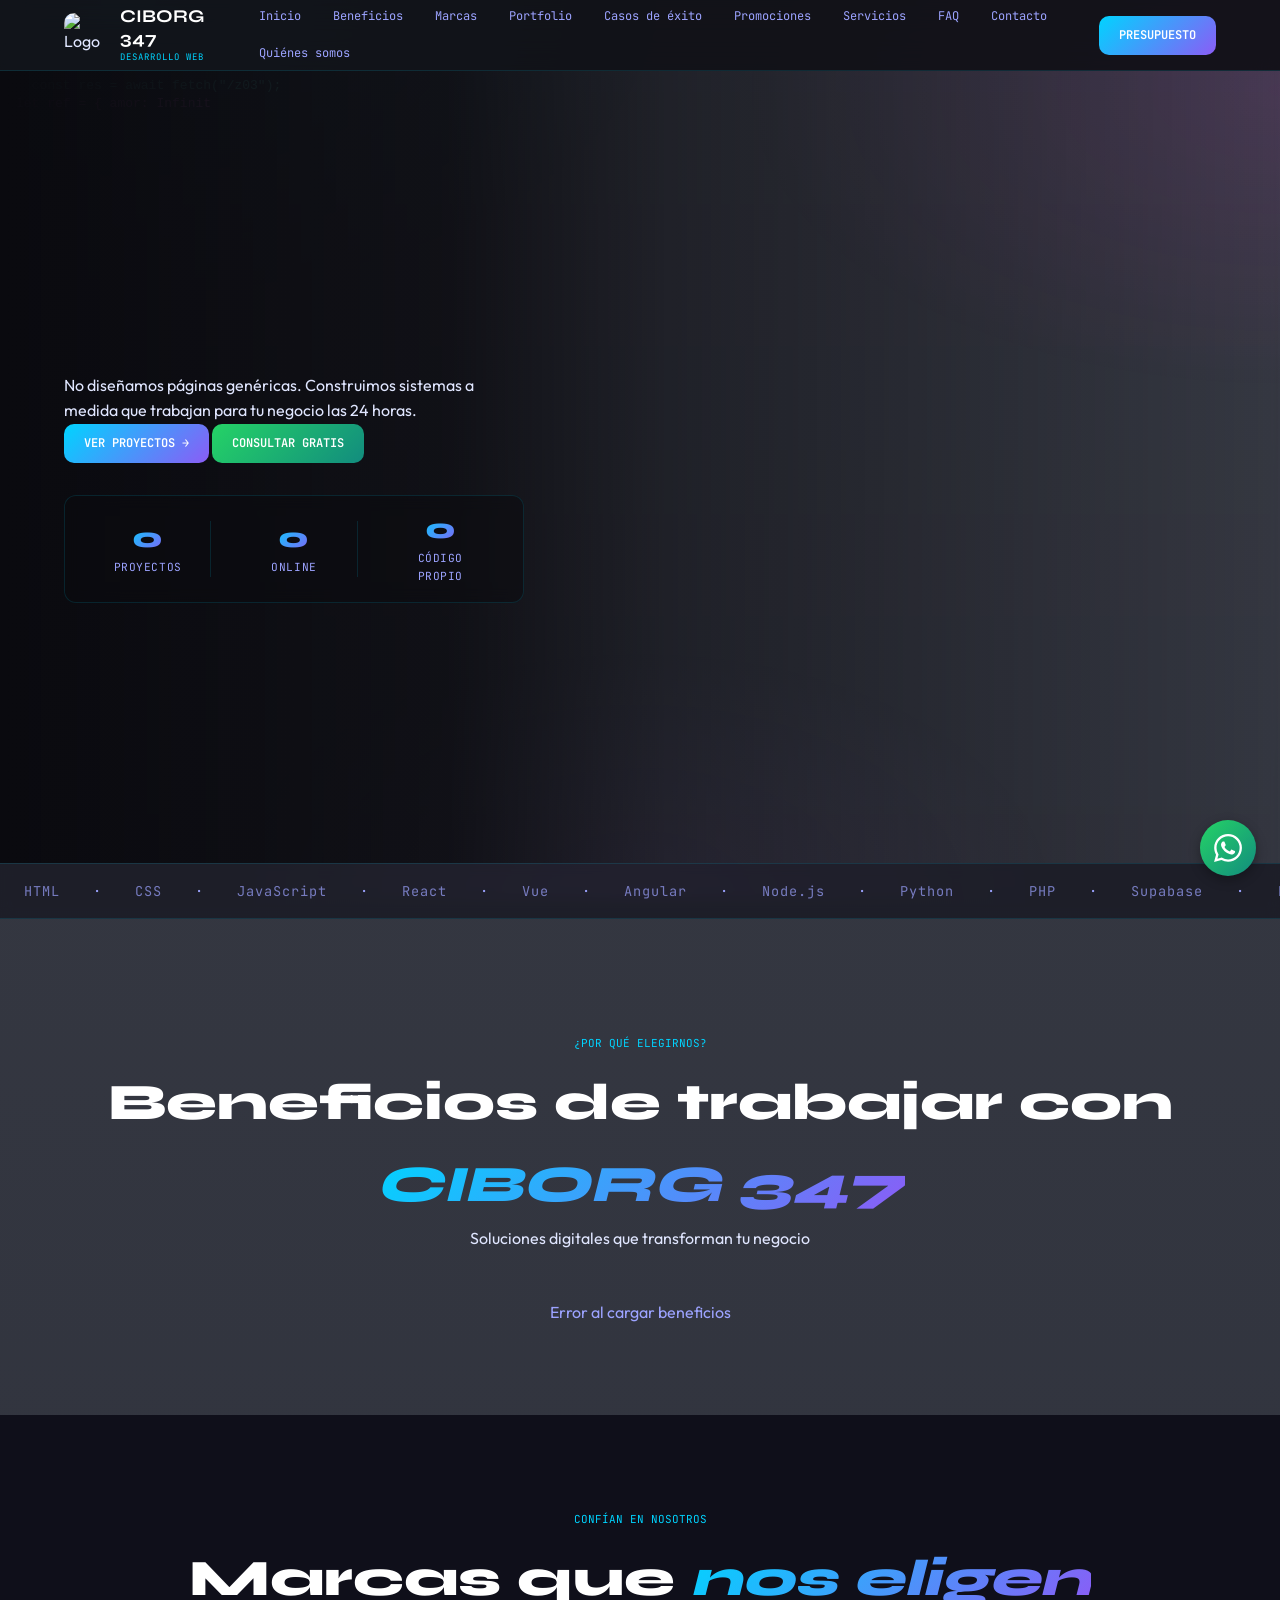
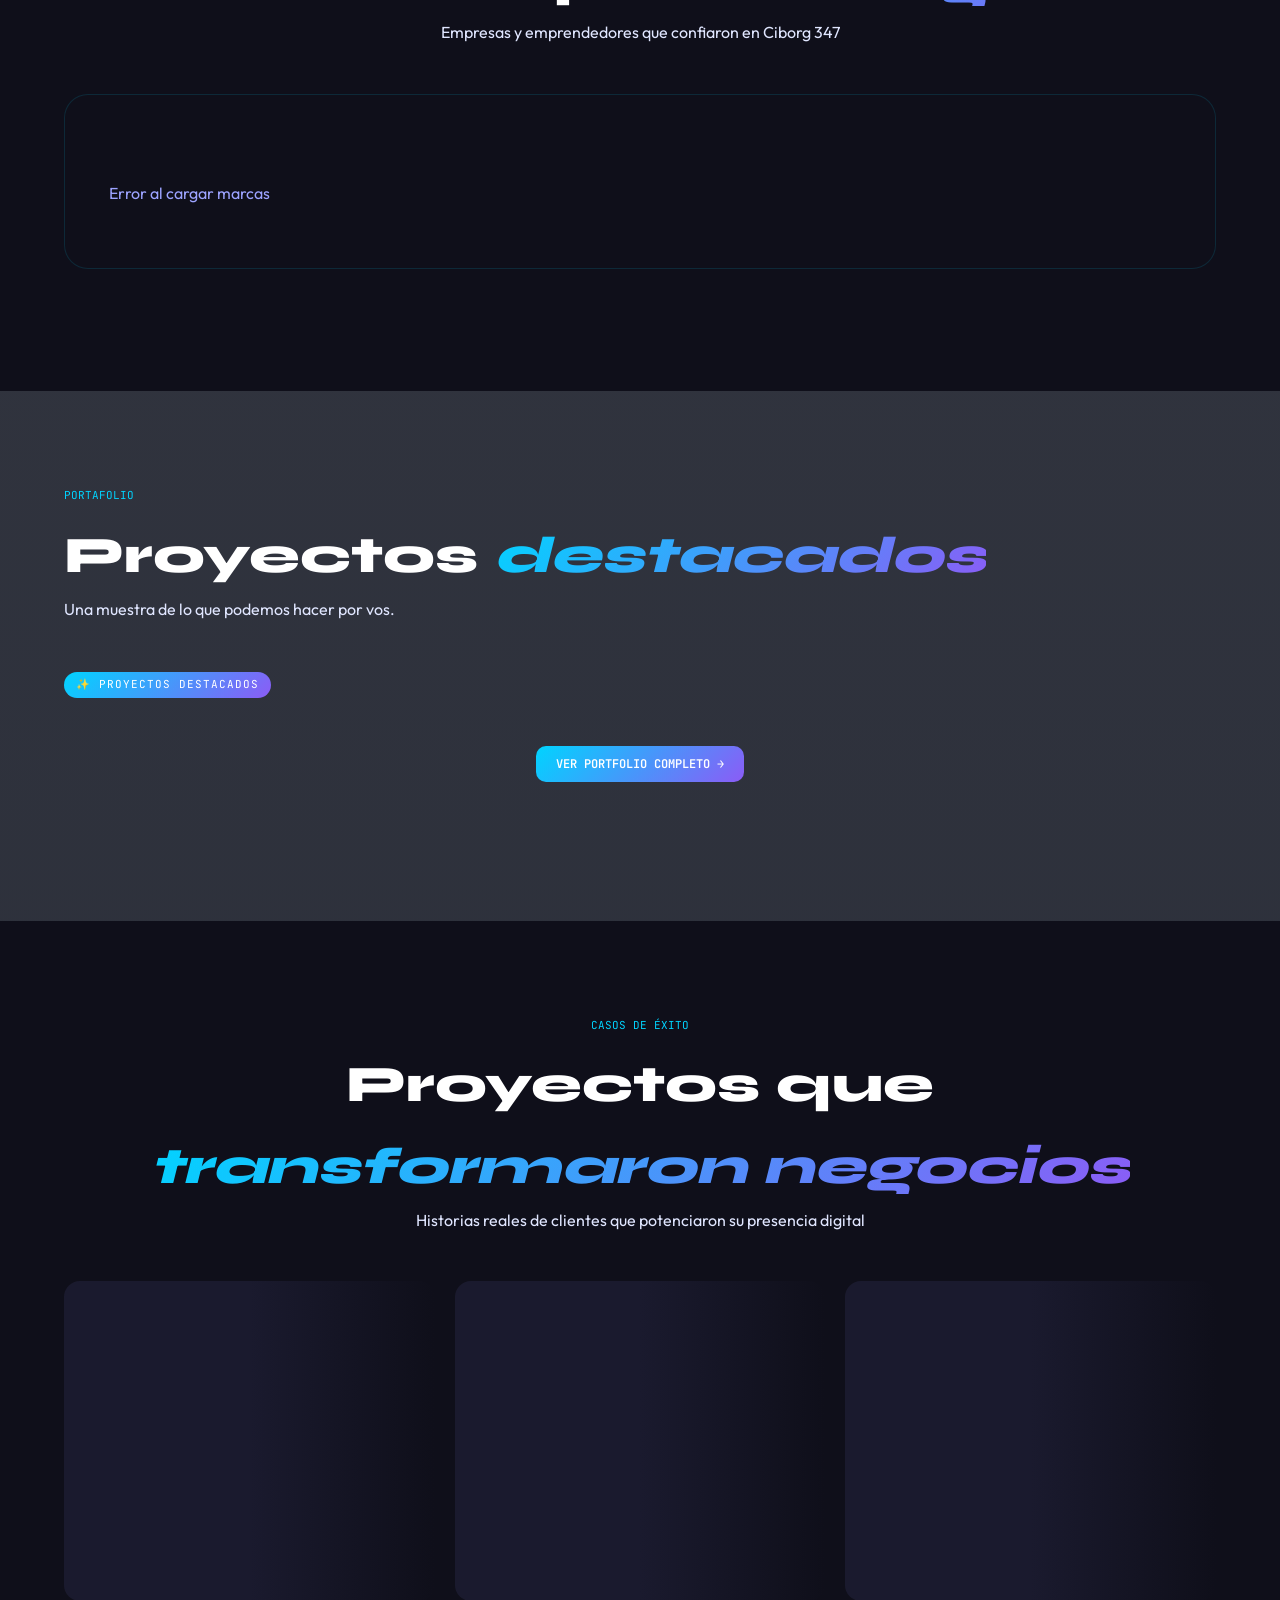
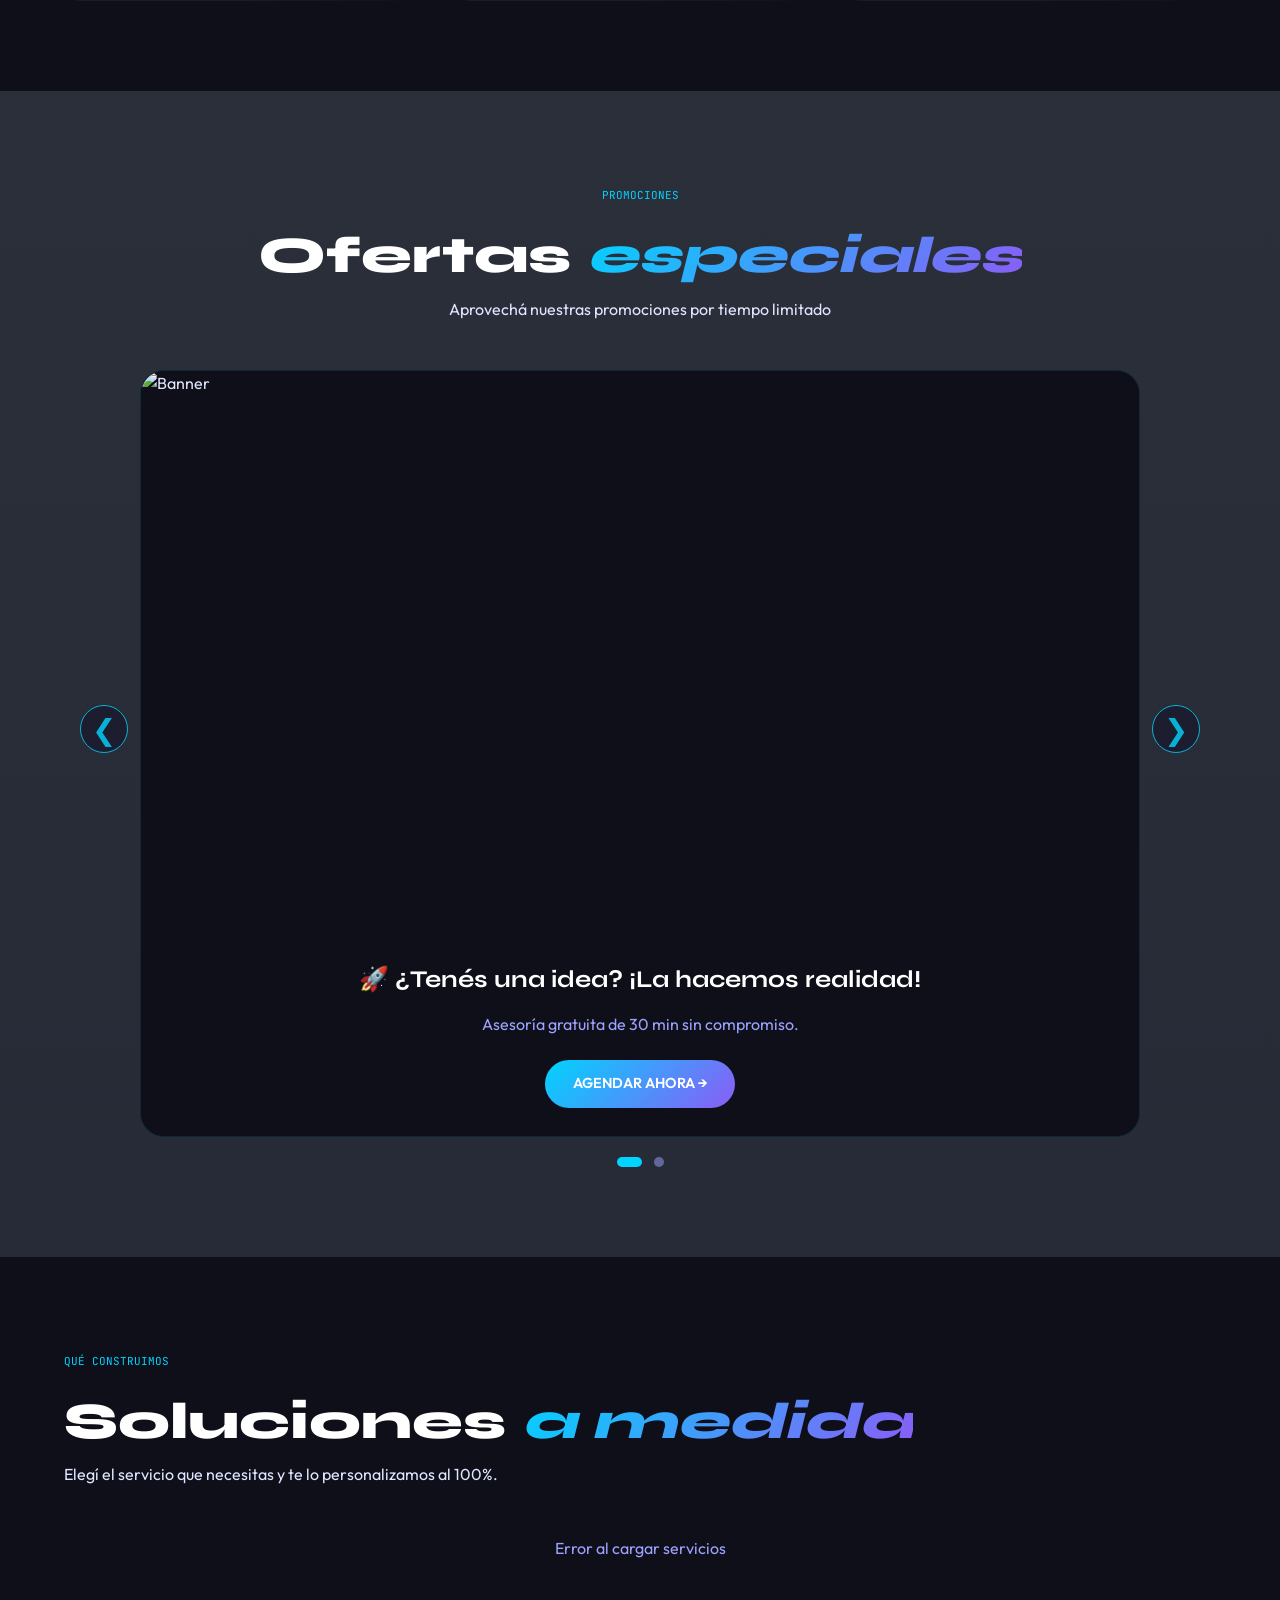
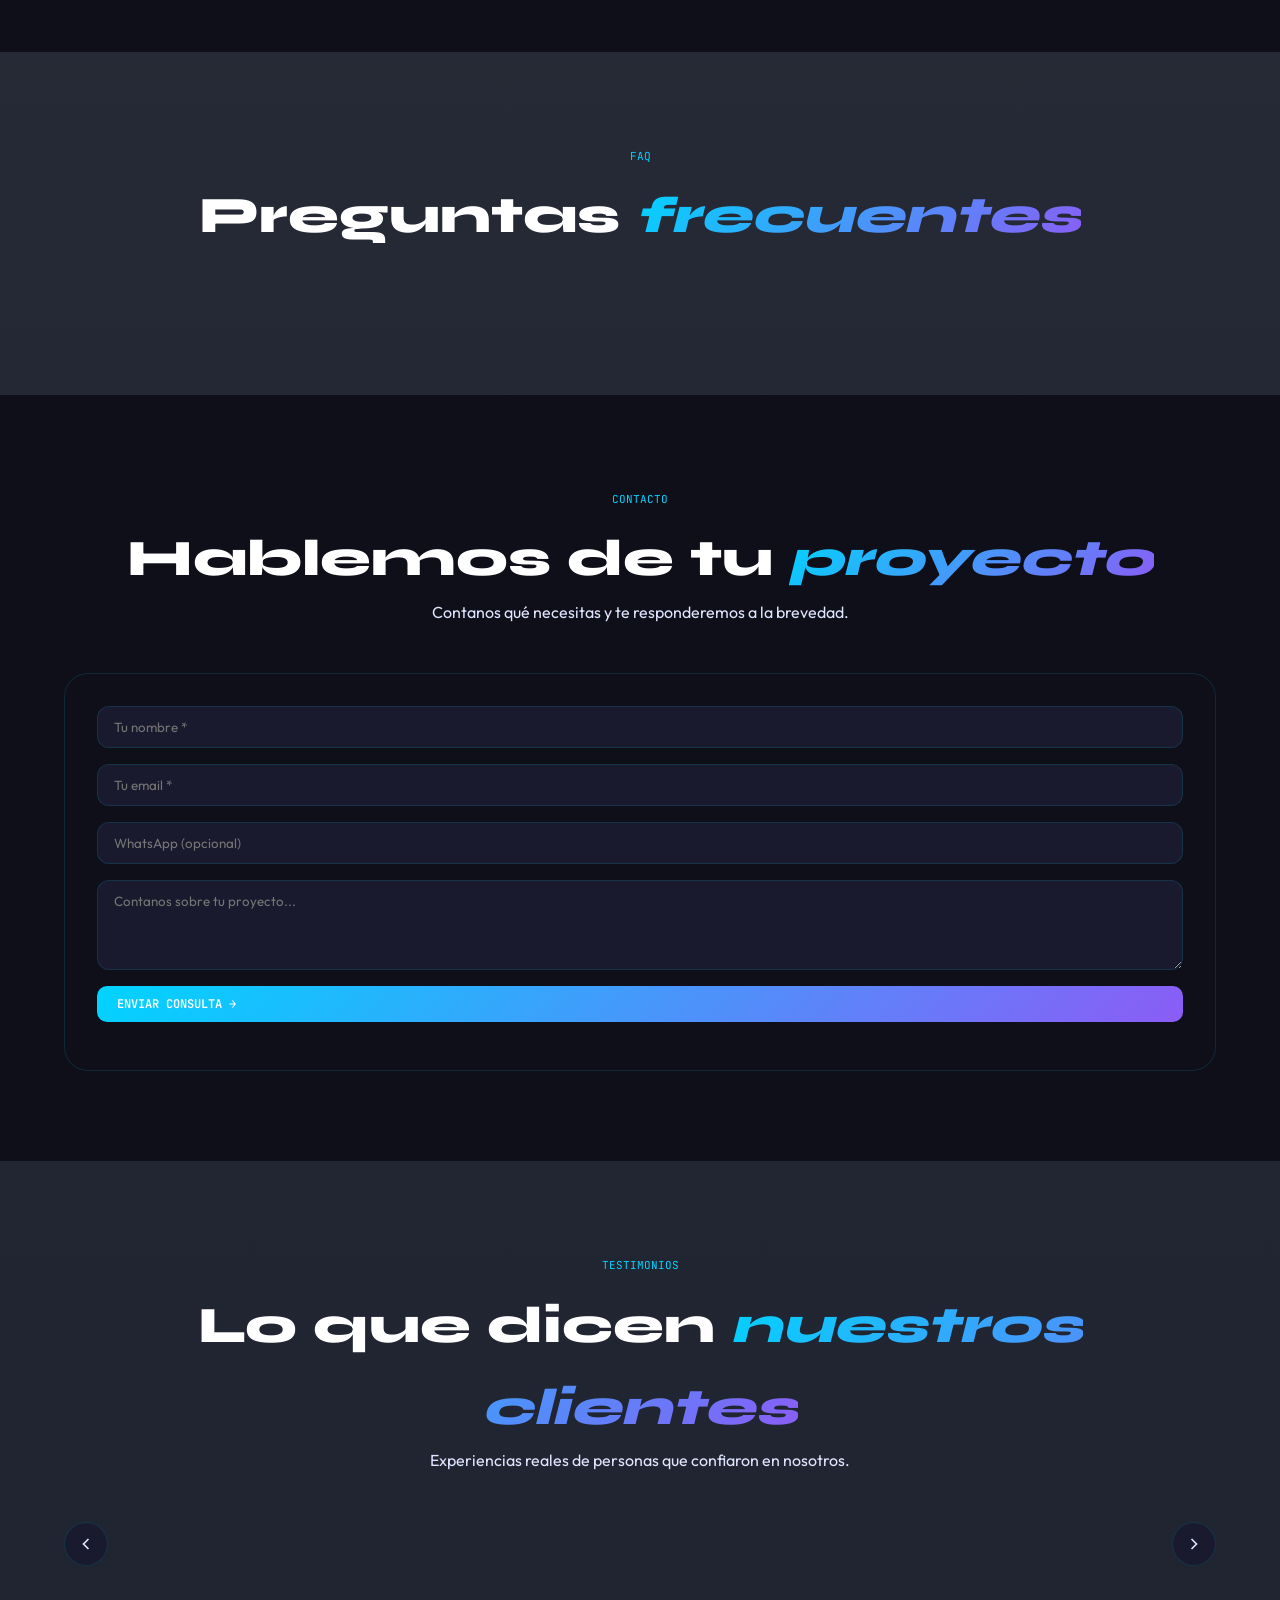
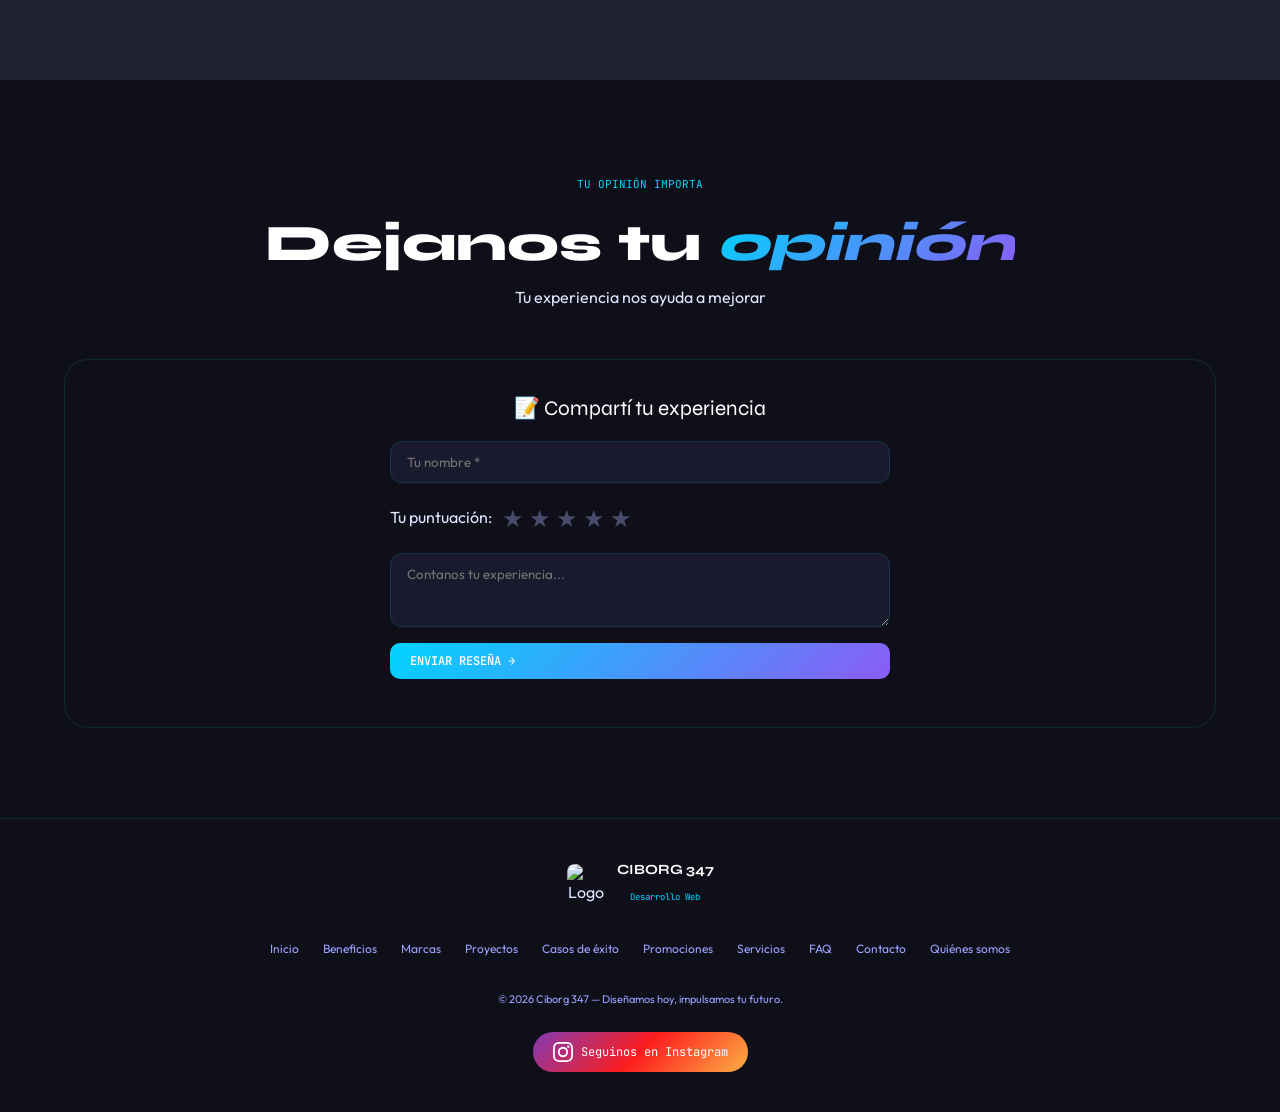
==== commit e027a36c: "Update index.html" ====
--- a/public/index.html
+++ b/public/index.html
@@ -2,629 +2,436 @@
 <html lang="es">
 <head>
   <meta charset="UTF-8" />
-  <meta name="viewport" content="width=device-width, initial-scale=1.0" />
-  <title>Difusión Pro | Publicá en cientos de grupos</title>
-  <meta name="description" content="Publicamos tu anuncio en cientos de grupos de compra y venta. Llegá a miles de personas con Difusión Pro. Planes económicos y difusión en todo el país." />
-
-  <!-- Open Graph Tags -->
-  <meta property="og:title" content="Difusión Pro | Publicá en cientos de grupos" />
-  <meta property="og:description" content="Publicamos tu anuncio en cientos de grupos de compra y venta. Llegá a miles de personas con Difusión Pro." />
-  <meta property="og:image" content="https://iili.io/nHwu6OP.md.jpg" />
-  <meta property="og:image:width" content="1200" />
-  <meta property="og:image:height" content="630" />
+  <meta name="viewport" content="width=device-width, initial-scale=1.0, viewport-fit=cover" />
+  <title>Ciborg 347 — Desarrollo Web y Soluciones Digitales</title>
+  <meta name="description" content="Desarrollador web independiente. Tiendas online, paneles admin, apps a medida. Sin mensualidad. Sin plantillas." />
+  <meta property="og:title" content="Ciborg 347 — Desarrollo Web" />
+  <meta property="og:description" content="Construimos herramientas digitales que trabajan para tu negocio las 24 horas." />
+  <meta property="og:image" content="https://fhxcumwhgtfirznnznjx.supabase.co/storage/v1/object/public/Imagenes/ciborg.jpg" />
   <meta property="og:type" content="website" />
-  <meta property="og:url" content="https://difusionpro.com" />
-  <meta name="twitter:card" content="summary_large_image" />
-  <meta name="twitter:title" content="Difusión Pro | Publicá en cientos de grupos" />
-  <meta name="twitter:description" content="Publicamos tu anuncio en cientos de grupos de compra y venta. Llegá a miles de personas con Difusión Pro." />
-  <meta name="twitter:image" content="https://iili.io/nHwu6OP.md.jpg" />
-
-  <!-- Google Fonts -->
-  <link rel="preconnect" href="https://fonts.googleapis.com">
-  <link rel="preconnect" href="https://fonts.gstatic.com" crossorigin>
-  <link href="https://fonts.googleapis.com/css2?family=Inter:opsz,wght@14..32,400;14..32,500;14..32,600;14..32,700;14..32,800;14..32,900&display=swap" rel="stylesheet">
-
+  <link rel="canonical" href="https://ciborg347.onrender.com/" />
+  <link rel="icon" type="image/png" href="https://fhxcumwhgtfirznnznjx.supabase.co/storage/v1/object/public/Imagenes/ciborg.jpg" />
+  <link rel="apple-touch-icon" href="https://fhxcumwhgtfirznnznjx.supabase.co/storage/v1/object/public/Imagenes/ciborg.jpg" />
+  <link rel="preconnect" href="https://fonts.googleapis.com" />
+  <link rel="preconnect" href="https://fonts.gstatic.com" crossorigin />
+  <link href="https://fonts.googleapis.com/css2?family=Syne:wght@700;800&family=Outfit:wght@300;400;500;600&family=JetBrains+Mono:wght@400;600&display=swap" rel="stylesheet" />
+  <script src="https://cdn.jsdelivr.net/npm/@supabase/supabase-js@2/dist/umd/supabase.min.js"></script>
+  
+  <!-- Google Analytics -->
+  <script async src="https://www.googletagmanager.com/gtag/js?id=G-Z2S0VWZCNY"></script>
+  <script>
+    window.dataLayer = window.dataLayer || [];
+    function gtag(){dataLayer.push(arguments);}
+    gtag('js', new Date());
+    gtag('config', 'G-Z2S0VWZCNY');
+  </script>
+  
   <style>
-    /* ===== RESET Y VARIABLES ===== */
-    * {
-      margin: 0;
-      padding: 0;
-      box-sizing: border-box;
-    }
-
     :root {
-      --verde: #16a34a;
-      --verde-claro: #dcfce7;
-      --verde-oscuro: #15803d;
-      --negro: #0f172a;
-      --gris-900: #1e293b;
-      --gris-700: #334155;
-      --gris-500: #64748b;
-      --gris-300: #cbd5e1;
-      --gris-100: #f1f5f9;
-      --gris-50: #f8fafc;
-      --blanco: #ffffff;
-      --celeste: #0284c7;
-      --naranja: #f97316;
-      --amarillo: #f59e0b;
-      --radio: 16px;
-      --shadow-sm: 0 1px 3px rgba(15, 23, 42, 0.06);
-      --shadow-md: 0 4px 16px rgba(15, 23, 42, 0.08);
-      --shadow-lg: 0 12px 40px rgba(15, 23, 42, 0.10);
-      --font: 'Inter', -apple-system, BlinkMacSystemFont, 'Segoe UI', Roboto, sans-serif;
-      --transition: all 0.3s cubic-bezier(0.4, 0, 0.2, 1);
-    }
-
-    html {
-      scroll-behavior: smooth;
-    }
-
+      --bg: #0a0a0f;
+      --bg2: #0f0f1a;
+      --bg3: #1a1a2e;
+      --glass: rgba(26, 26, 46, 0.55);
+      --border: rgba(0, 212, 255, 0.13);
+      --border-h: rgba(0, 212, 255, 0.28);
+      --cyan: #00d4ff;
+      --violet: #8b5cf6;
+      --magenta: #ff47d1;
+      --grad: linear-gradient(135deg, var(--cyan), var(--violet));
+      --text: #e0e6ff;
+      --text2: #9ca3ff;
+      --white: #ffffff;
+      --card-shadow: 0 8px 20px rgba(0, 0, 0, 0.3);
+    }
+    [data-theme="light"] {
+      --bg: #f0f4f8;
+      --bg2: #ffffff;
+      --bg3: #e8edf5;
+      --border: rgba(0, 0, 0, 0.08);
+      --cyan: #0066cc;
+      --violet: #7c3aed;
+      --magenta: #db2777;
+      --grad: linear-gradient(135deg, #0066cc, #7c3aed);
+      --text: #1e293b;
+      --text2: #475569;
+      --white: #0f172a;
+      --card-shadow: 0 8px 20px rgba(0, 0, 0, 0.1);
+    }
+    * { margin: 0; padding: 0; box-sizing: border-box; }
+    html { scroll-behavior: smooth; }
     body {
-      font-family: var(--font);
-      background: var(--gris-50);
-      color: var(--gris-900);
+      font-family: 'Outfit', sans-serif;
+      background: var(--bg);
+      color: var(--text);
       line-height: 1.6;
       overflow-x: hidden;
+      background: linear-gradient(180deg, rgba(5, 8, 20, 0.80), rgba(8, 14, 28, 0.92)), url('https://iili.io/qlbiQ5u.jpg') center/cover fixed no-repeat;
+    }
+    body::before {
+      content: "";
+      position: fixed;
+      inset: 0;
+      pointer-events: none;
+      z-index: -1;
+      background: radial-gradient(900px 500px at 10% 0%, rgba(0, 229, 255, 0.09), transparent 60%), radial-gradient(900px 500px at 100% 10%, rgba(255, 60, 255, 0.09), transparent 60%), radial-gradient(700px 420px at 50% 100%, rgba(185, 124, 255, 0.08), transparent 60%);
+      backdrop-filter: blur(4px);
+    }
+    img { max-width: 100%; display: block; }
+    a { text-decoration: none; color: inherit; }
+    button { cursor: pointer; font-family: inherit; }
+    ::-webkit-scrollbar { width: 4px; }
+    ::-webkit-scrollbar-track { background: var(--bg); }
+    ::-webkit-scrollbar-thumb { background: var(--cyan); border-radius: 2px; }
+    .wrap { max-width: 1200px; margin: 0 auto; padding: 0 24px; }
+    .topbar {
+      position: sticky; top: 0; z-index: 100;
+      background: rgba(10,10,15,0.82);
+      backdrop-filter: blur(14px);
+      border-bottom: 1px solid var(--border);
+    }
+    .topbar__inner {
+      min-height: 68px;
+      display: flex; align-items: center; justify-content: space-between; gap: 20px;
+    }
+    .brand { display: flex; align-items: center; gap: 12px; transition: transform 0.2s; }
+    .brand:hover { transform: translateY(-1px); }
+    .brand__logo { width: 44px; height: 44px; object-fit: contain; border-radius: 10px; cursor: pointer; transition: all 0.3s ease; animation: neonPulse 2s ease-in-out infinite; }
+    .brand__logo:hover { animation: none; transform: scale(1.02); filter: drop-shadow(0 0 12px var(--cyan)) drop-shadow(0 0 25px var(--violet)); }
+    @keyframes neonPulse {
+      0% { filter: drop-shadow(0 0 2px var(--cyan)) drop-shadow(0 0 5px var(--cyan)); }
+      50% { filter: drop-shadow(0 0 8px var(--cyan)) drop-shadow(0 0 20px var(--cyan)) drop-shadow(0 0 30px var(--violet)); }
+      100% { filter: drop-shadow(0 0 2px var(--cyan)) drop-shadow(0 0 5px var(--cyan)); }
+    }
+    .brand__text { text-align: left; }
+    .brand__text strong { font-family: 'Syne', sans-serif; font-size: 18px; color: var(--white); display: block; line-height: 1.2; }
+    .brand__text span { font-family: 'JetBrains Mono', monospace; font-size: 9px; color: var(--cyan); text-transform: uppercase; letter-spacing: 1px; display: block; }
+    .nav { display: flex; align-items: center; gap: 4px; flex-wrap: wrap; }
+    .nav a {
+      padding: 7px 14px; border-radius: 8px;
+      font-family: 'JetBrains Mono', monospace; font-size: 12px;
+      color: var(--text2); transition: all 0.15s;
+    }
+    .nav a:hover { color: var(--white); background: var(--glass); }
+    .topbar__cta { display: flex; align-items: center; gap: 10px; }
+    .btn {
+      display: inline-flex; align-items: center; gap: 8px;
+      padding: 10px 20px; border: none; border-radius: 10px;
+      font-family: 'JetBrains Mono', monospace; font-size: 12px; font-weight: 600;
+      text-transform: uppercase; transition: all 0.25s;
+    }
+    .btn--primary { background: var(--grad); color: white; }
+    .btn--primary:hover { transform: translateY(-2px); box-shadow: 0 0 15px var(--cyan); }
+    .btn--ghost { background: transparent; color: var(--text); border: 1px solid var(--border); }
+    .btn--ghost:hover { background: var(--glass); transform: translateY(-1px); border-color: var(--cyan); }
+    .btn--wa { background: linear-gradient(135deg,#25d366,#128c7e); color: white; }
+    .btn--wa:hover { transform: translateY(-2px); box-shadow: 0 0 15px #25d366; }
+    .btn--outline {
+      background: transparent;
+      border: 2px solid var(--cyan);
+      color: var(--cyan);
+    }
+    .btn--outline:hover {
+      background: var(--cyan);
+      color: var(--bg);
+      transform: translateY(-2px);
+      box-shadow: 0 0 20px var(--cyan);
+    }
+    .burger {
+      display: none; width: 40px; height: 40px;
+      border: 1px solid var(--border); border-radius: 10px;
+      background: var(--glass);
+      flex-direction: column; align-items: center; justify-content: center;
+      gap: 5px;
+    }
+    .burger span { width: 16px; height: 2px; background: var(--text); border-radius: 2px; }
+    .mobileMenu {
+      display: none; flex-direction: column;
+      position: fixed; top: 68px; left: 0; right: 0;
+      background: rgba(10,10,15,0.97); backdrop-filter: blur(16px);
+      padding: 1.5rem 24px; gap: 0.75rem; z-index: 99;
+    }
+    .mobileMenu.isOpen { display: flex; }
+    .mobileMenu a {
+      font-family: 'JetBrains Mono', monospace; font-size: 13px;
+      color: var(--text2); padding: 0.6rem 0; border-bottom: 1px solid var(--border);
+    }
+    .hero {
+      position: relative;
+      min-height: 88vh; display: flex; align-items: center;
+      background-image: url('https://fhxcumwhgtfirznnznjx.supabase.co/storage/v1/object/public/Imagenes/710478090_921107700943207_8371047012180220047_n.jpg');
+      background-size: cover;
+      background-position: center right;
+      background-attachment: fixed;
+    }
+    .hero::before {
+      content: '';
+      position: absolute; inset: 0;
+      background: linear-gradient(to right, var(--bg) 0%, rgba(10,10,15,0.85) 35%, rgba(10,10,15,0.5) 52%, transparent 100%);
+      z-index: 1;
+    }
+    .hero canvas {
+      position: absolute;
+      top: 0;
+      left: 0;
+      width: 100%;
+      height: 100%;
+      z-index: 0;
+      opacity: 0.75;
+      pointer-events: none;
+      filter: brightness(1.35) contrast(1.25) saturate(1.3);
+    }
+    .hero .wrap { position: relative; z-index: 2; width: 100%; padding: 80px 24px; }
+    .hero__copy { max-width: 460px; margin-right: auto; }
+    .typewriter {
+      overflow: hidden;
+      border-right: 2px solid var(--cyan);
+      white-space: nowrap;
+      font-family: 'Syne', sans-serif;
+      font-size: clamp(1.8rem, 5vw, 3.2rem);
+      line-height: 1.2;
+      font-weight: 800;
+      background: var(--grad);
+      -webkit-background-clip: text;
+      -webkit-text-fill-color: transparent;
+      background-clip: text;
+      display: inline-block;
+      max-width: 100%;
+    }
+    .hero__stats {
+      display: flex;
+      justify-content: space-evenly;
+      align-items: center;
+      gap: 20px;
+      border: 1px solid var(--border);
+      border-radius: 12px;
+      overflow: hidden;
+      max-width: 100%;
+      background: rgba(10, 10, 15, 0.5);
+      backdrop-filter: blur(8px);
+      margin-top: 2rem;
+      padding: 16px 20px;
+    }
+    .hero__stat {
+      flex: 1;
+      text-align: center;
       display: flex;
       flex-direction: column;
       align-items: center;
-      min-height: 100vh;
-    }
-
-    a {
+      justify-content: center;
+      gap: 4px;
+      border-right: 1px solid var(--border);
+      padding: 0 15px;
+    }
+    .hero__stat:last-child { border-right: none; }
+    .hero__stat strong {
+      display: block;
+      font-family: 'Syne', sans-serif;
+      font-size: 1.8rem;
+      font-weight: 800;
+      background: var(--grad);
+      -webkit-background-clip: text;
+      -webkit-text-fill-color: transparent;
+      background-clip: text;
+      line-height: 1.2;
+    }
+    .hero__stat span {
+      display: block;
+      font-family: 'JetBrains Mono', monospace;
+      font-size: 0.7rem;
+      letter-spacing: 0.05em;
+      text-transform: uppercase;
+      color: var(--text2);
+    }
+    @media (max-width: 640px) {
+      .hero__stat strong { font-size: 1.3rem; }
+      .hero__stat span { font-size: 0.6rem; }
+      .hero__stats { padding: 12px 12px; gap: 8px; }
+      .hero__stat { padding: 0 5px; }
+      .typewriter { font-size: clamp(1.5rem, 6vw, 2.2rem); }
+      .hero::before {
+        background: linear-gradient(to right, rgba(10,10,15,0.6) 0%, rgba(10,10,15,0.3) 50%, rgba(10,10,15,0) 100%) !important;
+      }
+      .hero canvas { opacity: 0.55; filter: brightness(1.2) contrast(1.1); }
+    }
+    .section { padding: 90px 0; position: relative; }
+    .section--alt { background: var(--bg2); }
+    .section__head { margin-bottom: 3rem; }
+    .section__head.center { text-align: center; }
+    .section__label {
+      font-family: 'JetBrains Mono', monospace; font-size: 11px;
+      color: var(--cyan); margin-bottom: 0.6rem; display: inline-block;
+      text-transform: uppercase;
+    }
+    .section__head h2 {
+      font-family: 'Syne', sans-serif; font-size: clamp(2rem, 4.5vw, 3.2rem);
+      font-weight: 800; color: var(--white);
+    }
+    .section__head h2 em { background: var(--grad); -webkit-background-clip: text; -webkit-text-fill-color: transparent; }
+    
+    /* ===== SERVICIOS GRID ===== */
+    .servicesGrid {
+      display: grid;
+      grid-template-columns: repeat(3, 1fr);
+      gap: 30px;
+    }
+    .serviceCard {
+      background: var(--bg2);
+      border-radius: 24px;
+      padding: 2rem 1.8rem;
+      transition: all 0.4s ease;
+      border: 1px solid var(--border);
+      text-align: center;
+      cursor: pointer;
+    }
+    .serviceCard:hover {
+      background: var(--bg3);
+      transform: translateY(-6px);
+      box-shadow: 0 0 20px var(--cyan);
+      border-color: var(--cyan);
+    }
+    .serviceCard__icon { font-size: 2.5rem; margin-bottom: 1.2rem; display: inline-block; transition: transform 0.3s ease; }
+    .serviceCard:hover .serviceCard__icon { transform: scale(1.1); }
+    .serviceCard__image {
+      width: 100%;
+      height: 160px;
+      object-fit: contain;
+      background-color: var(--bg3);
+      border-radius: 16px;
+      margin-bottom: 1rem;
+      transition: transform 0.3s ease;
+    }
+    .serviceCard:hover .serviceCard__image { transform: scale(1.02); }
+    .serviceCard__title {
+      font-family: 'Syne', sans-serif;
+      font-size: 1.3rem;
+      font-weight: 700;
+      color: var(--white);
+      margin-bottom: 0.8rem;
+    }
+    .serviceCard__price {
+      display: inline-block;
+      background: rgba(0, 212, 255, 0.15);
+      border-radius: 40px;
+      padding: 6px 16px;
+      font-size: 0.9rem;
+      font-weight: 700;
+      color: var(--cyan);
+      margin: 12px 0;
+    }
+    .serviceCard__offer-badge {
+      display: inline-block;
+      background: linear-gradient(135deg, #ff47d1, #ff8c00);
+      border-radius: 40px;
+      padding: 4px 12px;
+      font-size: 0.7rem;
+      font-weight: 700;
+      color: white;
+      margin-left: 8px;
+    }
+    .serviceCard__price strike {
+      color: var(--text2);
+      opacity: 0.7;
+      margin-right: 8px;
+    }
+    .serviceCard__desc { font-size: 0.9rem; color: var(--text2); line-height: 1.6; margin-bottom: 1.2rem; }
+    .serviceCard__btn {
+      display: inline-block;
+      background: transparent;
+      border: 1.5px solid var(--cyan);
+      color: var(--cyan);
+      padding: 8px 20px;
+      border-radius: 40px;
+      font-family: 'JetBrains Mono', monospace;
+      font-size: 12px;
+      font-weight: 500;
+      transition: all 0.3s ease;
       text-decoration: none;
-      color: inherit;
-    }
-
-    img {
-      max-width: 100%;
+    }
+    .serviceCard__btn:hover {
+      background: var(--cyan);
+      color: var(--white);
+      box-shadow: 0 0 15px var(--cyan);
+      transform: scale(1.02);
+    }
+    @media (max-width: 900px) {
+      .servicesGrid { grid-template-columns: repeat(2, 1fr); gap: 20px; }
+    }
+    @media (max-width: 600px) {
+      .servicesGrid { grid-template-columns: 1fr; }
+    }
+    
+    /* ===== BENEFICIOS ===== */
+    .benefits-section { padding: 60px 0; }
+    .benefits-grid {
+      display: grid;
+      grid-template-columns: repeat(4, 1fr);
+      gap: 24px;
+      margin-top: 2rem;
+    }
+    .benefit-card {
+      background: var(--bg2);
+      border-radius: 20px;
+      padding: 1.8rem 1.5rem;
+      transition: all 0.3s ease;
+      border: 1px solid var(--border);
+      text-align: center;
+    }
+    .benefit-card:hover {
+      transform: translateY(-6px);
+      border-color: var(--cyan);
+      box-shadow: 0 0 20px var(--cyan);
+    }
+    .benefit-card__icon { font-size: 2.8rem; margin-bottom: 1rem; display: inline-block; }
+    .benefit-card__image {
+      width: 70px;
+      height: 70px;
+      object-fit: contain;
+      margin: 0 auto 1rem auto;
       display: block;
-    }
-
-    /* ===== UTILITY ===== */
-    .container {
-      max-width: 1150px;
-      width: 100%;
-      margin: 0 auto;
-      padding: 0 24px;
-    }
-
-    .section-padding {
-      padding: 80px 0;
-    }
-
-    .section-header {
-      text-align: center;
-      max-width: 680px;
-      margin: 0 auto 48px;
-    }
-
-    .section-label {
-      display: inline-block;
-      font-size: 13px;
+      transition: transform 0.3s ease;
+    }
+    .benefit-card:hover .benefit-card__image { transform: scale(1.05); }
+    .benefit-card__title {
+      font-family: 'Syne', sans-serif;
+      font-size: 1.1rem;
       font-weight: 700;
-      text-transform: uppercase;
-      letter-spacing: 1.5px;
-      color: var(--verde);
-      background: var(--verde-claro);
-      padding: 4px 16px;
-      border-radius: 20px;
-      margin-bottom: 12px;
-    }
-
-    .section-header h2 {
-      font-size: clamp(32px, 4vw, 44px);
-      font-weight: 800;
-      line-height: 1.1;
-      letter-spacing: -0.03em;
-      color: var(--negro);
-      margin-bottom: 16px;
-    }
-
-    .section-header p {
-      color: var(--gris-500);
-      font-size: 18px;
-      line-height: 1.7;
-    }
-
-    .btn-primary {
-      display: inline-flex;
-      align-items: center;
-      gap: 10px;
-      background: var(--verde);
-      color: var(--blanco);
-      padding: 14px 32px;
-      border-radius: 50px;
-      font-weight: 600;
-      font-size: 16px;
-      border: none;
-      cursor: pointer;
-      transition: var(--transition);
-      box-shadow: 0 4px 16px rgba(22, 163, 74, 0.25);
-    }
-    .btn-primary:hover {
-      background: var(--verde-oscuro);
-      transform: translateY(-2px);
-      box-shadow: 0 8px 24px rgba(22, 163, 74, 0.30);
-    }
-
-    .btn-secondary {
-      display: inline-flex;
-      align-items: center;
-      gap: 10px;
-      background: var(--blanco);
-      color: var(--gris-700);
-      padding: 14px 32px;
-      border-radius: 50px;
-      font-weight: 600;
-      font-size: 16px;
-      border: 1px solid var(--gris-300);
-      cursor: pointer;
-      transition: var(--transition);
-    }
-    .btn-secondary:hover {
-      border-color: var(--verde);
-      color: var(--verde);
-      box-shadow: var(--shadow-sm);
-    }
-
-    /* ===== SECCIÓN DE CONFIANZA ===== */
-    .trust-top-bar {
-      width: 100%;
-      background: var(--negro);
-      padding: 8px 0;
-      text-align: center;
-      border-bottom: 1px solid rgba(255, 255, 255, 0.05);
-    }
-    .trust-top-bar .trust-text {
-      font-size: 12px;
-      color: rgba(255, 255, 255, 0.5);
-      letter-spacing: 0.3px;
-    }
-    .trust-top-bar .trust-text strong {
-      color: var(--verde-claro);
-      font-weight: 600;
-    }
-    .trust-top-bar .trust-text .sep {
-      color: rgba(255, 255, 255, 0.15);
-      margin: 0 8px;
-    }
-    .trust-top-bar .trust-text a {
-      color: rgba(255, 255, 255, 0.4);
-      transition: var(--transition);
-    }
-    .trust-top-bar .trust-text a:hover {
-      color: var(--blanco);
-    }
-
-    /* ===== NAVBAR ===== */
-    nav {
-      position: sticky;
-      top: 0;
-      z-index: 1000;
-      background: rgba(255, 255, 255, 0.92);
-      backdrop-filter: blur(16px);
-      border-bottom: 1px solid rgba(203, 213, 225, 0.3);
-      width: 100%;
-    }
-
-    .nav-container {
-      max-width: 1150px;
-      width: 100%;
-      margin: 0 auto;
-      height: 72px;
-      padding: 0 24px;
-      display: flex;
-      align-items: center;
-      justify-content: space-between;
-    }
-
-    .logo-wrapper {
-      display: flex;
-      align-items: center;
-      gap: 12px;
-    }
-
-    .logo-img {
-      height: 40px;
-      width: auto;
-      display: block;
-    }
-
-    .logo-wrapper span {
-      font-weight: 700;
-      font-size: 18px;
-      color: var(--negro);
-    }
-    .logo-wrapper span small {
-      font-weight: 400;
-      color: var(--gris-500);
-      font-size: 14px;
-    }
-
-    .nav-links {
-      display: flex;
-      gap: 32px;
-      align-items: center;
-    }
-    .nav-links a {
-      color: var(--gris-700);
-      font-size: 14px;
-      font-weight: 500;
-      transition: var(--transition);
-    }
-    .nav-links a:hover {
-      color: var(--verde);
-    }
-
-    .nav-button {
-      background: var(--verde);
-      color: var(--blanco) !important;
-      padding: 10px 24px;
-      border-radius: 50px;
-      font-weight: 600;
-      box-shadow: 0 4px 12px rgba(22, 163, 74, 0.20);
-    }
-    .nav-button:hover {
-      background: var(--verde-oscuro);
-      box-shadow: 0 6px 20px rgba(22, 163, 74, 0.30);
-    }
-
-    .hamburger {
-      display: none;
-      flex-direction: column;
-      gap: 5px;
-      cursor: pointer;
-      background: none;
-      border: none;
-      padding: 5px;
-      z-index: 1001;
-    }
-    .hamburger span {
-      display: block;
-      width: 28px;
-      height: 2.5px;
-      background: var(--gris-700);
-      border-radius: 4px;
-      transition: var(--transition);
-    }
-    .hamburger.active span:nth-child(1) {
-      transform: rotate(45deg) translate(6px, 6px);
-    }
-    .hamburger.active span:nth-child(2) {
-      opacity: 0;
-    }
-    .hamburger.active span:nth-child(3) {
-      transform: rotate(-45deg) translate(6px, -6px);
-    }
-
-    .mobile-menu {
-      display: none;
-      position: fixed;
-      top: 0;
-      right: -100%;
-      width: 280px;
-      height: 100vh;
-      background: var(--blanco);
-      padding: 80px 30px 30px;
-      flex-direction: column;
-      gap: 20px;
-      transition: right 0.4s ease;
-      z-index: 999;
-      box-shadow: -8px 0 40px rgba(15, 23, 42, 0.08);
-    }
-    .mobile-menu.open {
-      right: 0;
-    }
-    .mobile-menu a {
-      color: var(--gris-700);
-      font-size: 18px;
-      padding: 12px 0;
-      border-bottom: 1px solid var(--gris-100);
-      font-weight: 500;
-    }
-    .mobile-menu a:hover {
-      color: var(--verde);
-    }
-    .mobile-menu .nav-button {
-      display: inline-block;
-      text-align: center;
-      margin-top: 10px;
-    }
-
-    /* ===== HERO ===== */
-    .hero {
-      min-height: 580px;
-      display: flex;
-      align-items: center;
-      position: relative;
+      color: var(--white);
+      margin-bottom: 0.8rem;
+    }
+    .benefit-card__desc { font-size: 0.8rem; color: var(--text2); line-height: 1.5; }
+    @media (max-width: 1024px) {
+      .benefits-grid { grid-template-columns: repeat(2, 1fr); gap: 20px; }
+    }
+    @media (max-width: 600px) {
+      .benefits-grid { grid-template-columns: 1fr; gap: 16px; }
+      .benefit-card { padding: 1.2rem; }
+      .benefit-card__icon { font-size: 2.2rem; }
+    }
+
+    /* ===== MARCAS - TICKER INFINITO ===== */
+    .brands-section {
+      background: var(--bg2);
+      border-radius: 24px;
+      padding: 2rem 1.5rem;
+      margin: 2rem 0;
+      border: 1px solid var(--border);
       overflow: hidden;
-      padding: 40px 0;
-      background-image: url('https://iili.io/nH0kk9j.md.png');
-      background-size: cover;
-      background-position: center;
-      background-repeat: no-repeat;
-      width: 100%;
-    }
-
-    .hero::before {
-      content: '';
-      position: absolute;
-      inset: 0;
-      background: rgba(10, 20, 30, 0.30);
-      z-index: 1;
-    }
-
-    .hero .container {
-      position: relative;
-      z-index: 2;
-      display: grid;
-      grid-template-columns: 1fr 1fr;
-      gap: 40px;
-      align-items: center;
-    }
-
-    .hero-content {
-      display: flex;
-      flex-direction: column;
-      color: var(--blanco);
-    }
-
-    .hero-content .logo-hero {
-      max-width: 160px;
-      height: auto;
-      margin-bottom: 20px;
-      filter: drop-shadow(0 4px 20px rgba(0, 0, 0, 0.20));
-    }
-
-    .hero-content h1 {
-      font-size: clamp(36px, 4.5vw, 50px);
-      font-weight: 800;
-      line-height: 1.05;
-      letter-spacing: -0.03em;
-      margin-bottom: 16px;
-      color: var(--blanco);
-    }
-
-    .hero-content h1 .highlight {
-      color: var(--verde-claro);
-    }
-
-    .hero-content p {
-      font-size: 16px;
-      line-height: 1.7;
-      max-width: 460px;
-      margin-bottom: 24px;
-      color: rgba(255, 255, 255, 0.9);
-    }
-
-    .hero-buttons {
-      display: flex;
-      gap: 12px;
-      flex-wrap: wrap;
-    }
-
-    .hero-buttons .btn-primary {
-      background: var(--verde);
-      color: var(--blanco);
-      box-shadow: 0 4px 20px rgba(22, 163, 74, 0.35);
-      padding: 12px 28px;
-      font-size: 15px;
-    }
-    .hero-buttons .btn-primary:hover {
-      background: var(--verde-oscuro);
-    }
-
-    .hero-buttons .btn-secondary {
-      background: rgba(255, 255, 255, 0.12);
-      border: 1px solid rgba(255, 255, 255, 0.25);
-      color: var(--blanco);
-      backdrop-filter: blur(4px);
-      padding: 12px 28px;
-      font-size: 15px;
-    }
-    .hero-buttons .btn-secondary:hover {
-      background: rgba(255, 255, 255, 0.20);
-      border-color: var(--verde-claro);
-      color: var(--verde-claro);
-    }
-
-    .hero-stats {
-      display: flex;
-      gap: 32px;
-      margin-top: 28px;
-    }
-    .hero-stats .stat {
-      display: flex;
-      flex-direction: column;
-    }
-    .hero-stats .stat .number {
-      font-size: 24px;
-      font-weight: 800;
-      color: var(--blanco);
-    }
-    .hero-stats .stat .label {
-      font-size: 13px;
-      color: rgba(255, 255, 255, 0.7);
-    }
-
-    .hero-image {
-      display: none;
-    }
-
-    /* ===== BANNER ===== */
-    .banner-section {
-      background: var(--blanco);
-      padding: 30px 0;
-      border-top: 1px solid var(--gris-100);
-      border-bottom: 1px solid var(--gris-100);
-      width: 100%;
-    }
-
-    .banner-container {
-      max-width: 1000px;
-      width: 100%;
-      margin: 0 auto;
-      padding: 0 24px;
-    }
-
-    .banner-img {
-      width: 100%;
-      border-radius: 16px;
-      overflow: hidden;
-      border: 1px solid var(--gris-100);
-      box-shadow: var(--shadow-sm);
-      transition: var(--transition);
-    }
-    .banner-img:hover {
-      box-shadow: var(--shadow-md);
-    }
-    .banner-img img {
-      width: 100%;
-      height: auto;
-      display: block;
-    }
-
-    /* ===== DIFUSIÓN PRO ===== */
-    .diffusion-section {
-      background: var(--blanco);
-      border-top: 1px solid var(--gris-100);
-      border-bottom: 1px solid var(--gris-100);
-      width: 100%;
-    }
-
-    .diffusion-image-center {
-      max-width: 500px;
-      margin: 0 auto 40px;
-      text-align: center;
-    }
-
-    .diffusion-image-center img {
-      width: 100%;
-      height: auto;
-      display: block;
-    }
-
-    .diffusion-grid {
-      display: grid;
-      grid-template-columns: 1fr 1fr;
-      gap: 60px;
-      align-items: center;
-    }
-
-    .diffusion-grid .content h2 {
-      font-size: clamp(30px, 3.5vw, 40px);
-      font-weight: 800;
-      color: var(--negro);
-      margin-bottom: 16px;
-      letter-spacing: -0.02em;
-    }
-
-    .diffusion-grid .content .by-badge {
-      display: inline-block;
-      font-size: 13px;
-      font-weight: 700;
-      text-transform: uppercase;
-      letter-spacing: 2px;
-      color: var(--verde);
-      background: var(--verde-claro);
-      padding: 4px 16px;
-      border-radius: 20px;
-      margin-bottom: 8px;
-    }
-
-    .diffusion-grid .content p {
-      color: var(--gris-500);
-      font-size: 16px;
-      line-height: 1.8;
-      margin-bottom: 24px;
-    }
-
-    .diffusion-grid .content p .highlight-text {
-      font-weight: 600;
-      color: var(--verde);
-    }
-
-    .diffusion-grid .content .features-list {
-      list-style: none;
-      margin-bottom: 28px;
-    }
-    .diffusion-grid .content .features-list li {
-      display: flex;
-      align-items: center;
-      gap: 12px;
-      padding: 8px 0;
-      color: var(--gris-700);
-      font-size: 15px;
-    }
-    .diffusion-grid .content .features-list li::before {
-      content: "✓";
-      color: var(--verde);
-      font-weight: 700;
-      font-size: 18px;
-    }
-
-    /* ===== MARCAS QUE CONFÍAN (CARRUSEL) ===== */
-    .brands-section {
-      background: var(--blanco);
-      border-top: 1px solid var(--gris-100);
-      border-bottom: 1px solid var(--gris-100);
-      padding: 50px 0;
-      width: 100%;
-    }
-
-    .brands-section .brands-header {
-      text-align: center;
-      margin-bottom: 30px;
-    }
-
-    .brands-section .brands-header .brands-label {
-      display: inline-block;
-      font-size: 12px;
-      font-weight: 700;
-      text-transform: uppercase;
-      letter-spacing: 2px;
-      color: var(--gris-500);
-      background: var(--gris-100);
-      padding: 4px 16px;
-      border-radius: 20px;
-      margin-bottom: 8px;
-    }
-
-    .brands-section .brands-header h2 {
-      font-size: clamp(24px, 3vw, 34px);
-      font-weight: 700;
-      color: var(--negro);
-    }
-
-    .brands-section .brands-header h2 em {
-      color: var(--verde);
-      font-style: normal;
-    }
-
-    .brands-section .brands-header p {
-      color: var(--gris-500);
-      font-size: 15px;
-      margin-top: 6px;
-    }
-
+    }
     .brands-ticker-wrapper {
       position: relative;
       overflow: hidden;
+      margin-top: 1.5rem;
       padding: 10px 0;
     }
-
     .brands-ticker {
       display: flex;
       gap: 3rem;
-      animation: tickerScroll 35s linear infinite;
+      animation: tickerScroll 30s linear infinite;
       width: max-content;
     }
-
     .brands-ticker.paused {
       animation-play-state: paused;
     }
-
     .brand-item-ticker {
       flex: 0 0 auto;
       text-align: center;
@@ -632,2009 +439,3146 @@
       flex-direction: column;
       align-items: center;
       gap: 6px;
-      filter: grayscale(0.4);
-      opacity: 0.7;
+      filter: grayscale(0.3);
+      opacity: 0.8;
       transition: all 0.3s ease;
-      min-width: 140px;
-    }
-
+      min-width: 120px;
+    }
     .brand-item-ticker:hover {
       filter: grayscale(0);
       opacity: 1;
       transform: scale(1.05);
     }
-
     .brand-item-ticker img {
-      max-width: 100px;
-      max-height: 60px;
+      max-width: 80px;
+      max-height: 50px;
       object-fit: contain;
-      border-radius: 8px;
-      background: var(--gris-50);
-      padding: 8px 12px;
-      border: 1px solid var(--gris-100);
-    }
-
+    }
     .brand-item-ticker span {
-      font-size: 0.75rem;
-      color: var(--gris-500);
+      font-size: 0.65rem;
+      color: var(--text2);
       text-align: center;
       white-space: nowrap;
-      font-weight: 500;
-    }
-
+    }
     @keyframes tickerScroll {
       0% { transform: translateX(0); }
       100% { transform: translateX(-50%); }
     }
-
-    /* ===== WEB SECTION ===== */
-    .web-section {
-      background: var(--gris-50);
+    @media (max-width: 600px) {
+      .brands-ticker { gap: 1.5rem; }
+      .brand-item-ticker { min-width: 80px; }
+      .brand-item-ticker img { max-width: 55px; max-height: 35px; }
+      .brand-item-ticker span { font-size: 0.5rem; }
+    }
+
+    /* ===== CASOS DE ÉXITO ===== */
+    .success-stories-section { padding: 2rem 0; }
+    .stories-grid {
+      display: grid;
+      grid-template-columns: repeat(3, 1fr);
+      gap: 20px;
+      margin-top: 1.5rem;
+    }
+    .story-card {
+      background: var(--bg2);
+      border-radius: 16px;
+      overflow: hidden;
+      transition: all 0.3s ease;
+      border: 1px solid var(--border);
+    }
+    .story-card:hover {
+      transform: translateY(-4px);
+      border-color: var(--cyan);
+      box-shadow: 0 0 15px var(--cyan);
+    }
+    .story-card__image { width: 100%; aspect-ratio: 16/9; object-fit: cover; }
+    .story-card__content { padding: 1rem; }
+    .story-card__title {
+      font-family: 'Syne', sans-serif;
+      font-size: 1rem;
+      font-weight: 700;
+      margin-bottom: 0.3rem;
+      color: var(--white);
+    }
+    .story-card__desc {
+      font-size: 0.75rem;
+      color: var(--text2);
+      margin-bottom: 0.5rem;
+      line-height: 1.4;
+      display: -webkit-box;
+      -webkit-line-clamp: 2;
+      -webkit-box-orient: vertical;
+      overflow: hidden;
+    }
+    .story-results { display: flex; flex-wrap: wrap; gap: 0.5rem; margin-bottom: 0.8rem; }
+    .story-result-badge {
+      background: rgba(0,212,255,0.15);
+      border-radius: 50px;
+      padding: 2px 8px;
+      font-size: 0.6rem;
+      font-weight: 600;
+      color: var(--cyan);
+    }
+    .story-card__btn {
+      display: inline-block;
+      background: transparent;
+      border: 1px solid var(--cyan);
+      color: var(--cyan);
+      padding: 4px 12px;
+      border-radius: 30px;
+      font-size: 0.65rem;
+      font-weight: 600;
+      transition: all 0.2s;
+    }
+    .story-card__btn:hover { background: var(--cyan); color: var(--white); }
+    @media (max-width: 900px) {
+      .stories-grid { grid-template-columns: repeat(2, 1fr); gap: 15px; }
+    }
+    @media (max-width: 600px) {
+      .stories-grid { grid-template-columns: 1fr; }
+    }
+
+    /* ===== BANNERS PROMOCIONALES ===== */
+    .banners-section { padding: 60px 0; }
+    .banner-carousel-wrapper {
+      position: relative;
+      max-width: 1000px;
+      margin: 0 auto;
+    }
+    .banner-carousel-container {
+      position: relative;
       width: 100%;
-    }
-
-    .web-content-centered {
+      overflow: hidden;
+      border-radius: 24px;
+      background: var(--bg2);
+      border: 1px solid var(--border);
+      touch-action: pan-y pinch-zoom;
+    }
+    .banner-carousel-slides { display: flex; transition: transform 0.5s ease-in-out; }
+    .banner-carousel-slide {
+      flex: 0 0 100%;
+      display: flex;
+      flex-direction: column;
+      background: var(--bg2);
+    }
+    .banner-carousel-image {
+      width: 100%;
+      height: auto;
+      object-fit: contain;
+      display: block;
+      background: var(--bg2);
+    }
+    .banner-carousel-content { padding: 1.8rem 2rem; text-align: center; }
+    .banner-carousel-content h3 {
+      font-family: 'Syne', sans-serif;
+      font-size: 1.5rem;
+      font-weight: 700;
+      color: var(--white);
+      margin-bottom: 0.8rem;
+    }
+    .banner-carousel-content p {
+      font-size: 1rem;
+      color: var(--text2);
+      margin-bottom: 1.5rem;
+      line-height: 1.5;
+    }
+    .banner-carousel-btn {
+      display: inline-block;
+      background: var(--grad);
+      color: white;
+      padding: 12px 28px;
+      border-radius: 40px;
+      font-size: 0.9rem;
+      font-weight: 600;
+      text-decoration: none;
+      transition: all 0.3s ease;
+    }
+    .banner-carousel-btn:hover { transform: scale(1.05); box-shadow: 0 0 15px var(--cyan); }
+    .banner-carousel-prev, .banner-carousel-next {
+      position: absolute;
+      top: 45%;
+      transform: translateY(-50%);
+      background: var(--bg3);
+      border: 1px solid var(--cyan);
+      color: var(--cyan);
+      width: 48px;
+      height: 48px;
+      border-radius: 50%;
+      cursor: pointer;
+      z-index: 10;
+      font-size: 1.8rem;
+      display: flex;
+      align-items: center;
+      justify-content: center;
+      transition: all 0.3s ease;
+      opacity: 0.8;
+    }
+    .banner-carousel-prev:hover, .banner-carousel-next:hover {
+      background: var(--cyan);
+      color: var(--white);
+      opacity: 1;
+      transform: translateY(-50%) scale(1.05);
+    }
+    .banner-carousel-prev { left: -60px; }
+    .banner-carousel-next { right: -60px; }
+    .banner-carousel-dots {
+      display: flex;
+      justify-content: center;
+      gap: 12px;
+      margin-top: 20px;
+      z-index: 10;
+    }
+    .banner-dot {
+      width: 10px;
+      height: 10px;
+      border-radius: 50%;
+      background: var(--text2);
+      opacity: 0.5;
+      cursor: pointer;
+      transition: all 0.3s ease;
+    }
+    .banner-dot.active { opacity: 1; background: var(--cyan); width: 25px; border-radius: 10px; }
+    .banner-dot:hover { opacity: 1; transform: scale(1.2); }
+    @media (max-width: 1100px) {
+      .banner-carousel-prev { left: -40px; }
+      .banner-carousel-next { right: -40px; }
+      .banner-carousel-prev, .banner-carousel-next { width: 40px; height: 40px; font-size: 1.4rem; }
+    }
+    @media (max-width: 768px) {
+      .banner-carousel-prev { left: -30px; }
+      .banner-carousel-next { right: -30px; }
+      .banner-carousel-prev, .banner-carousel-next { width: 36px; height: 36px; font-size: 1.2rem; }
+      .banner-carousel-content { padding: 1rem; }
+      .banner-carousel-content h3 { font-size: 1.2rem; }
+      .banner-carousel-content p { font-size: 0.8rem; }
+      .banner-carousel-btn { padding: 8px 20px; font-size: 0.8rem; }
+    }
+    @media (max-width: 600px) {
+      .banner-carousel-prev { left: -20px; }
+      .banner-carousel-next { right: -20px; }
+      .banner-carousel-prev, .banner-carousel-next { width: 32px; height: 32px; font-size: 1rem; }
+    }
+
+    /* ===== TESTIMONIOS CON AUTO-REPRODUCCIÓN Y NAVEGACIÓN MANUAL ===== */
+    .reviews-section { margin-top: 2rem; }
+    .reviews-carousel-container {
+      position: relative;
+      display: flex;
+      align-items: center;
+      gap: 20px;
+    }
+    .reviews-carousel { overflow: hidden; flex: 1; }
+    .reviews-track { 
+      display: flex; 
+      transition: transform 0.6s cubic-bezier(0.4, 0, 0.2, 1); 
+      gap: 24px; 
+    }
+    .review-card {
+      flex: 0 0 calc(33.333% - 16px);
+      background: var(--bg2);
+      border-radius: 20px;
+      padding: 1.5rem;
+      border: 1px solid var(--border);
+      transition: all 0.3s ease;
+    }
+    .review-card:hover {
+      transform: translateY(-5px);
+      border-color: var(--cyan);
+      box-shadow: 0 0 15px var(--cyan);
+    }
+    .review-stars { display: flex; gap: 4px; margin-bottom: 1rem; }
+    .review-stars svg { width: 18px; height: 18px; fill: #f5b042; }
+    .review-text {
+      font-size: 0.9rem;
+      color: var(--text);
+      line-height: 1.5;
+      margin-bottom: 1rem;
+      font-style: italic;
+    }
+    .review-author {
+      font-family: 'JetBrains Mono', monospace;
+      font-size: 0.8rem;
+      color: var(--cyan);
+    }
+    .carousel-nav-btn {
+      background: var(--bg3);
+      border: 1px solid var(--border);
+      border-radius: 50%;
+      width: 44px;
+      height: 44px;
+      display: flex;
+      align-items: center;
+      justify-content: center;
+      cursor: pointer;
+      transition: all 0.3s ease;
+      flex-shrink: 0;
+    }
+    .carousel-nav-btn:hover {
+      border-color: var(--cyan);
+      box-shadow: 0 0 10px var(--cyan);
+      transform: scale(1.05);
+    }
+    .carousel-nav-btn svg { width: 20px; height: 20px; stroke: var(--text); stroke-width: 2; }
+    .carousel-nav-btn:disabled {
+      opacity: 0.3;
+      cursor: not-allowed;
+      transform: none !important;
+    }
+    .reviews-progress {
+      display: flex;
+      justify-content: center;
+      gap: 8px;
+      margin-top: 1.5rem;
+    }
+    .review-dot {
+      width: 8px;
+      height: 8px;
+      border-radius: 50%;
+      background: var(--text2);
+      opacity: 0.3;
+      transition: all 0.3s ease;
+      cursor: pointer;
+    }
+    .review-dot.active {
+      opacity: 1;
+      background: var(--cyan);
+      width: 24px;
+      border-radius: 10px;
+    }
+    .review-dot:hover { opacity: 0.7; }
+    @media (max-width: 900px) {
+      .review-card { flex: 0 0 calc(50% - 12px); }
+    }
+    @media (max-width: 600px) {
+      .review-card { flex: 0 0 100%; }
+      .carousel-nav-btn { width: 36px; height: 36px; }
+      .carousel-nav-btn svg { width: 16px; height: 16px; }
+    }
+
+    /* ===== FORMULARIO DE RESEÑA ===== */
+    .review-form-container {
+      margin-top: 3rem;
+      background: var(--bg2);
+      border-radius: 24px;
+      padding: 2rem;
+      border: 1px solid var(--border);
+    }
+    .review-form-title {
+      font-family: 'Syne', sans-serif;
+      font-size: 1.3rem;
+      margin-bottom: 1rem;
+      color: var(--white);
+      text-align: center;
+    }
+    .review-form {
+      display: flex;
+      flex-direction: column;
+      gap: 1rem;
+      max-width: 500px;
+      margin: 0 auto;
+    }
+    .review-form input, .review-form textarea, .review-form select {
+      background: var(--bg3);
+      border: 1px solid var(--border);
+      border-radius: 12px;
+      padding: 12px 16px;
+      color: var(--text);
+      font-family: inherit;
+      transition: all 0.2s;
+    }
+    .review-form input:focus, .review-form textarea:focus, .review-form select:focus {
+      outline: none;
+      border-color: var(--cyan);
+      box-shadow: 0 0 10px var(--cyan);
+    }
+    .rating-select { display: flex; gap: 10px; align-items: center; }
+    .rating-select label { font-size: 14px; color: var(--text2); }
+    .rating-stars-input { display: flex; gap: 5px; cursor: pointer; }
+    .rating-star-input {
+      font-size: 24px;
+      color: #4a4a6a;
+      transition: color 0.2s;
+      cursor: pointer;
+    }
+    .rating-star-input.active { color: #f5b042; }
+
+    /* ===== PORTFOLIO - CARDS MÁS CHICAS ===== */
+    .featured-section {
+      margin-bottom: 3rem;
+    }
+    .featured-badge {
+      display: inline-block;
+      background: linear-gradient(135deg, var(--cyan), var(--violet));
+      color: white;
+      font-size: 11px;
+      font-family: 'JetBrains Mono', monospace;
+      padding: 4px 12px;
+      border-radius: 100px;
+      margin-bottom: 1rem;
+      text-transform: uppercase;
+      letter-spacing: 1px;
+    }
+    .featuredGrid {
+      display: grid;
+      grid-template-columns: repeat(3, 1fr);
+      gap: 20px;
+    }
+    .featuredCard {
+      background: var(--bg2);
+      border-radius: 14px;
+      overflow: hidden;
+      transition: all 0.3s ease;
+      cursor: pointer;
+      border: 1px solid var(--border);
+    }
+    .featuredCard:hover {
+      transform: translateY(-4px);
+      box-shadow: var(--card-shadow), 0 0 12px var(--cyan);
+      border-color: var(--cyan);
+    }
+    .featuredCard__image {
+      width: 100%;
+      aspect-ratio: 16/10;
+      object-fit: contain;
+      background-color: var(--bg3);
+      display: block;
+    }
+    .featuredCard__content { 
+      padding: 0.8rem 1rem 1rem 1rem; 
+    }
+    .featuredCard__cat {
+      font-family: 'JetBrains Mono', monospace;
+      font-size: 8px;
+      color: var(--cyan);
+      text-transform: uppercase;
+      letter-spacing: 0.08em;
+      margin-bottom: 0.2rem;
+    }
+    .featuredCard__title {
+      font-family: 'Syne', sans-serif;
+      font-size: 0.85rem;
+      font-weight: 700;
+      color: var(--white);
+      margin-bottom: 0.2rem;
+      line-height: 1.2;
+    }
+    .featuredCard__desc {
+      font-size: 0.7rem;
+      color: var(--text2);
+      line-height: 1.3;
+      display: -webkit-box;
+      -webkit-line-clamp: 2;
+      -webkit-box-orient: vertical;
+      overflow: hidden;
+    }
+    .featured-actions {
+      text-align: center;
+      margin-top: 2rem;
+    }
+    .portfolio-full {
+      display: none;
+      margin-top: 3rem;
+      padding-top: 3rem;
+      border-top: 1px solid var(--border);
+    }
+    .portfolio-full.visible {
+      display: block;
+    }
+    @media (max-width: 1024px) {
+      .featuredGrid { 
+        grid-template-columns: repeat(3, 1fr); 
+        gap: 16px;
+      }
+    }
+    @media (max-width: 768px) {
+      .featuredGrid { 
+        grid-template-columns: repeat(2, 1fr); 
+        gap: 14px;
+      }
+    }
+    @media (max-width: 480px) {
+      .featuredGrid { 
+        grid-template-columns: 1fr !important;
+        gap: 16px !important;
+      }
+      .featuredCard__title {
+        font-size: 1rem !important;
+      }
+      .featuredCard__desc {
+        font-size: 0.85rem !important;
+        -webkit-line-clamp: 3 !important;
+      }
+      .featuredCard__content { 
+        padding: 0.8rem 1rem 1rem 1rem !important;
+      }
+    }
+    .controls-bar {
+      display: flex; flex-wrap: wrap; justify-content: space-between; align-items: center;
+      gap: 1rem; margin-bottom: 2rem;
+    }
+    .filters { display: flex; gap: 8px; flex-wrap: wrap; }
+    .filter-btn {
+      font-family: 'JetBrains Mono', monospace; font-size: 11px;
+      padding: 7px 16px; border: 1px solid var(--border); background: transparent;
+      color: var(--text2); border-radius: 100px; cursor: pointer;
+      transition: all 0.2s;
+    }
+    .filter-btn:hover, .filter-btn.active { border-color: var(--cyan); color: var(--cyan); background: rgba(0,212,255,0.07); box-shadow: 0 0 8px var(--cyan); }
+    .search-sort { display: flex; gap: 10px; flex-wrap: wrap; }
+    .search-box {
+      display: flex; align-items: center; gap: 8px;
+      background: var(--bg3); border: 1px solid var(--border); border-radius: 40px;
+      padding: 5px 15px;
+    }
+    .search-box input {
+      background: none; border: none; padding: 8px 0; color: var(--text);
+      font-family: inherit; outline: none; width: 180px;
+    }
+    .search-box input::placeholder { color: var(--text2); }
+    .sort-select {
+      background: var(--bg3); border: 1px solid var(--border); border-radius: 40px;
+      padding: 5px 15px; color: var(--text); font-family: 'JetBrains Mono', monospace;
+      font-size: 12px; cursor: pointer;
+    }
+    .projectsGrid {
+      display: grid;
+      grid-template-columns: repeat(3, 1fr);
+      gap: 20px;
+    }
+    .projectCard {
+      background: var(--bg2);
+      border-radius: 16px;
+      overflow: hidden;
+      transition: all 0.4s cubic-bezier(0.2, 0.9, 0.4, 1.1);
+      cursor: pointer;
+      border: 1px solid var(--border);
+    }
+    .projectCard:hover {
+      transform: translateY(-6px);
+      box-shadow: var(--card-shadow), 0 0 15px var(--cyan);
+      border-color: var(--cyan);
+    }
+    .projectCard__image {
+      width: 100%;
+      aspect-ratio: 16/10;
+      object-fit: contain;
+      background-color: var(--bg3);
+      display: block;
+    }
+    .projectCard__content { 
+      padding: 0.8rem 1rem 1rem 1rem; 
+    }
+    .projectCard__cat {
+      font-family: 'JetBrains Mono', monospace;
+      font-size: 8px;
+      color: var(--cyan);
+      text-transform: uppercase;
+      letter-spacing: 0.08em;
+      margin-bottom: 0.3rem;
+    }
+    .projectCard__title {
+      font-family: 'Syne', sans-serif;
+      font-size: 0.9rem;
+      font-weight: 700;
+      color: var(--white);
+      margin-bottom: 0.3rem;
+      line-height: 1.2;
+    }
+    .projectCard__desc {
+      font-size: 0.7rem;
+      color: var(--text2);
+      line-height: 1.3;
+      margin-bottom: 0.5rem;
+      display: -webkit-box;
+      -webkit-line-clamp: 2;
+      -webkit-box-orient: vertical;
+      overflow: hidden;
+    }
+    .new-badge {
+      display: inline-block;
+      background: linear-gradient(135deg, var(--magenta), var(--violet));
+      color: white;
+      font-size: 8px;
+      font-family: 'JetBrains Mono', monospace;
+      padding: 2px 8px;
+      border-radius: 100px;
+      margin-bottom: 0.3rem;
+    }
+    .share-btn {
+      background: transparent;
+      border: 1px solid var(--border);
+      border-radius: 30px;
+      padding: 4px 10px;
+      display: inline-flex;
+      align-items: center;
+      gap: 4px;
+      font-size: 9px;
+      cursor: pointer;
+      color: var(--text2);
+      transition: all 0.2s;
+      font-family: 'JetBrains Mono', monospace;
+    }
+    .share-btn:hover { background: var(--cyan); color: white; border-color: var(--cyan); box-shadow: 0 0 10px var(--cyan); }
+    .skeleton-card {
+      background: var(--bg3);
+      border-radius: 16px;
+      height: 320px;
+      background: linear-gradient(90deg, var(--bg3) 25%, var(--bg2) 50%, var(--bg3) 75%);
+      background-size: 200% 100%;
+      animation: shimmer 1.5s infinite;
+    }
+    @keyframes shimmer { 0% { background-position: 200% 0; } 100% { background-position: -200% 0; } }
+    
+    /* ===== MEJORAS PARA MÓVILES - PORTFOLIO Y MODALES ===== */
+    @media (max-width: 768px) {
+      .projectsGrid {
+        grid-template-columns: repeat(2, 1fr);
+        gap: 14px;
+      }
+      .projectCard__title {
+        font-size: 0.8rem;
+      }
+      .projectCard__desc {
+        font-size: 0.65rem;
+        -webkit-line-clamp: 1;
+      }
+      .projectCard__content { 
+        padding: 0.6rem 0.8rem 0.8rem 0.8rem; 
+      }
+      .skeleton-card {
+        height: 280px;
+      }
+    }
+    
+    @media (max-width: 600px) {
+      /* Grid principal de proyectos - 1 columna */
+      #projectsGrid,
+      .projectsGrid {
+        grid-template-columns: 1fr !important;
+        gap: 16px !important;
+      }
+      
+      /* Grid de featured/destacados - 1 columna */
+      .featuredGrid {
+        grid-template-columns: 1fr !important;
+        gap: 16px !important;
+      }
+      
+      /* Skeleton loading - 1 columna */
+      #skeletonContainer {
+        grid-template-columns: 1fr !important;
+        gap: 16px !important;
+      }
+      
+      .skeleton-card {
+        height: 280px !important;
+      }
+      
+      /* Tarjetas de proyecto más grandes en móvil */
+      .projectCard {
+        max-width: 100% !important;
+      }
+      
+      .projectCard__image {
+        aspect-ratio: 16/9 !important;
+        height: auto !important;
+      }
+      
+      .projectCard__content {
+        padding: 1rem 1.2rem 1.2rem !important;
+      }
+      
+      .projectCard__title {
+        font-size: 1.1rem !important;
+      }
+      
+      .projectCard__desc {
+        font-size: 0.9rem !important;
+        -webkit-line-clamp: 3 !important;
+      }
+      
+      /* Controles de búsqueda y filtros */
+      .controls-bar {
+        flex-direction: column !important;
+        align-items: stretch !important;
+        gap: 12px !important;
+      }
+      
+      .filters {
+        justify-content: center !important;
+        gap: 6px !important;
+      }
+      
+      .filter-btn {
+        font-size: 10px !important;
+        padding: 5px 12px !important;
+      }
+      
+      .search-sort {
+        flex-direction: column !important;
+        gap: 10px !important;
+      }
+      
+      .search-box {
+        width: 100% !important;
+      }
+      
+      .search-box input {
+        width: 100% !important;
+      }
+      
+      .sort-select {
+        width: 100% !important;
+      }
+      
+      /* Paginación */
+      .pagination-controls {
+        flex-wrap: wrap !important;
+        justify-content: center !important;
+        gap: 8px !important;
+      }
+      
+      .pagination-btn {
+        padding: 8px 16px !important;
+        font-size: 12px !important;
+      }
+      
+      .page-number {
+        width: 36px !important;
+        height: 36px !important;
+        font-size: 12px !important;
+      }
+      
+      .pagination-pages {
+        gap: 4px !important;
+      }
+    }
+
+    /* ===== MODALES - MEJOR OCUPACIÓN EN PANTALLA ===== */
+    @media (max-width: 768px) {
+      .modal-overlay {
+        padding: 8px !important;
+        align-items: center !important;
+      }
+      
+      .modal-container {
+        max-height: 98vh !important;
+        max-width: 100% !important;
+        border-radius: 16px !important;
+        margin: 0 !important;
+        height: auto !important;
+        min-height: 80vh !important;
+      }
+      
+      .modal-header {
+        padding: 1rem 1.2rem !important;
+        border-radius: 16px 16px 0 0 !important;
+      }
+      
+      .modal-header h3 {
+        font-size: 1.2rem !important;
+        line-height: 1.3 !important;
+      }
+      
+      .modal-close {
+        width: 38px !important;
+        height: 38px !important;
+        font-size: 1.3rem !important;
+      }
+      
+      .modal-body {
+        padding: 1rem !important;
+      }
+      
+      /* Galería principal */
+      .gallery-main {
+        aspect-ratio: 16/10 !important;
+        max-height: 55vh !important;
+        border-radius: 12px !important;
+      }
+      
+      .gallery-main-img {
+        object-fit: contain !important;
+        width: 100% !important;
+        height: 100% !important;
+      }
+      
+      /* Botones de navegación de galería más pequeños y con mejor posición */
+      .gallery-nav-btn {
+        width: 36px !important;
+        height: 36px !important;
+        font-size: 1.2rem !important;
+        background: rgba(0,0,0,0.7) !important;
+      }
+      
+      .gallery-prev {
+        left: 8px !important;
+      }
+      
+      .gallery-next {
+        right: 8px !important;
+      }
+      
+      /* Miniaturas más pequeñas */
+      .gallery-thumb {
+        width: 50px !important;
+        height: 50px !important;
+        border-radius: 8px !important;
+      }
+      
+      /* Descripción del modal */
+      .modal-desc {
+        font-size: 0.9rem !important;
+        line-height: 1.6 !important;
+        margin: 0.8rem 0 !important;
+      }
+      
+      /* Botones de acción */
+      .modal-actions .btn {
+        font-size: 12px !important;
+        padding: 10px 16px !important;
+        flex: 1 1 100% !important;
+        justify-content: center !important;
+      }
+      
+      .modal-actions {
+        flex-direction: column !important;
+        gap: 10px !important;
+        margin-top: 1.2rem !important;
+      }
+    }
+
+    @media (max-width: 480px) {
+      .modal-overlay {
+        padding: 4px !important;
+      }
+      
+      .modal-container {
+        max-height: 100vh !important;
+        border-radius: 12px !important;
+        min-height: 85vh !important;
+      }
+      
+      .modal-header {
+        padding: 0.8rem 1rem !important;
+      }
+      
+      .modal-header h3 {
+        font-size: 1rem !important;
+      }
+      
+      .modal-body {
+        padding: 0.8rem !important;
+      }
+      
+      .gallery-main {
+        max-height: 45vh !important;
+        aspect-ratio: 16/10 !important;
+      }
+      
+      .gallery-thumb {
+        width: 40px !important;
+        height: 40px !important;
+      }
+      
+      .modal-desc {
+        font-size: 0.8rem !important;
+      }
+      
+      .modal-actions .btn {
+        font-size: 11px !important;
+        padding: 8px 14px !important;
+      }
+    }
+
+    /* ===== MODAL OVERLAY - PANTALLA COMPLETA ===== */
+    .modal-overlay {
+      position: fixed;
+      inset: 0;
+      background: rgba(0, 0, 0, 0.95);
+      backdrop-filter: blur(12px);
+      display: flex;
+      align-items: center;
+      justify-content: center;
+      z-index: 1000;
+      padding: 20px;
+      animation: modalFadeIn 0.3s ease;
+    }
+    @keyframes modalFadeIn {
+      from { opacity: 0; transform: scale(0.95); }
+      to { opacity: 1; transform: scale(1); }
+    }
+    .modal-container {
+      background: var(--bg2);
+      border-radius: 24px;
+      max-width: 900px;
+      width: 100%;
+      max-height: 92vh;
+      overflow-y: auto;
+      border: 1px solid var(--cyan);
+      box-shadow: 0 0 60px rgba(0, 212, 255, 0.15);
+      position: relative;
+    }
+    .modal-container::-webkit-scrollbar {
+      width: 4px;
+    }
+    .modal-container::-webkit-scrollbar-track {
+      background: var(--bg);
+    }
+    .modal-container::-webkit-scrollbar-thumb {
+      background: var(--cyan);
+      border-radius: 2px;
+    }
+    .modal-header {
+      padding: 1.5rem 2rem;
+      border-bottom: 1px solid var(--border);
+      display: flex;
+      justify-content: space-between;
+      align-items: center;
+      position: sticky;
+      top: 0;
+      background: var(--bg2);
+      z-index: 5;
+      border-radius: 24px 24px 0 0;
+    }
+    .modal-header h3 {
+      font-family: 'Syne', sans-serif;
+      font-size: 1.5rem;
+      color: var(--white);
+    }
+    .modal-close {
+      background: var(--bg3);
+      border: 1px solid var(--border);
+      border-radius: 50%;
+      width: 44px;
+      height: 44px;
+      font-size: 1.5rem;
+      cursor: pointer;
+      color: var(--text2);
+      transition: all 0.2s;
+      display: flex;
+      align-items: center;
+      justify-content: center;
+    }
+    .modal-close:hover {
+      background: var(--cyan);
+      color: var(--bg);
+      border-color: var(--cyan);
+      transform: rotate(90deg);
+    }
+    .modal-body {
+      padding: 2rem;
+    }
+    .gallery-container {
+      position: relative;
+      margin-bottom: 1.5rem;
+    }
+    .gallery-main {
+      position: relative;
+      width: 100%;
+      border-radius: 16px;
+      overflow: hidden;
+      background: var(--bg3);
+      touch-action: pan-y pinch-zoom;
+      aspect-ratio: 16/9;
+    }
+    .gallery-main-img {
+      width: 100%;
+      height: 100%;
+      object-fit: contain;
+      display: block;
+      cursor: pointer;
+    }
+    .gallery-nav-btn {
+      position: absolute;
+      top: 50%;
+      transform: translateY(-50%);
+      background: rgba(0,0,0,0.7);
+      border: 1px solid var(--cyan);
+      color: white;
+      width: 48px;
+      height: 48px;
+      border-radius: 50%;
+      cursor: pointer;
+      font-size: 1.8rem;
+      display: flex;
+      align-items: center;
+      justify-content: center;
+      transition: all 0.3s;
+      z-index: 10;
+    }
+    .gallery-nav-btn:hover {
+      background: var(--cyan);
+      color: var(--bg);
+      transform: translateY(-50%) scale(1.1);
+      box-shadow: 0 0 20px var(--cyan);
+    }
+    .gallery-prev { left: 16px; }
+    .gallery-next { right: 16px; }
+    .gallery-thumbnails {
+      display: flex;
+      gap: 10px;
+      margin-top: 14px;
+      flex-wrap: wrap;
+      justify-content: center;
+    }
+    .gallery-thumb {
+      width: 70px;
+      height: 70px;
+      object-fit: cover;
+      border-radius: 10px;
+      cursor: pointer;
+      opacity: 0.5;
+      transition: all 0.3s;
+      border: 2px solid transparent;
+    }
+    .gallery-thumb.active {
+      opacity: 1;
+      border-color: var(--cyan);
+      box-shadow: 0 0 15px var(--cyan);
+    }
+    .gallery-thumb:hover {
+      opacity: 1;
+      transform: scale(1.05);
+    }
+    .modal-cat {
+      font-family: 'JetBrains Mono', monospace;
+      font-size: 11px;
+      color: var(--cyan);
+      text-transform: uppercase;
+      letter-spacing: 0.1em;
+      margin-bottom: 0.5rem;
+    }
+    .modal-desc {
+      color: var(--text2);
+      line-height: 1.8;
+      margin: 1rem 0;
+      font-size: 1rem;
+    }
+    .modal-actions {
+      display: flex;
+      gap: 14px;
+      margin-top: 1.8rem;
+      flex-wrap: wrap;
+    }
+    .modal-actions .btn {
+      flex: 1;
+      justify-content: center;
+      padding: 14px 24px;
+      font-size: 14px;
+    }
+
+    /* ===== TECNOLOGÍAS ===== */
+    .tech-strip {
+      background: rgba(15, 15, 26, 0.6);
+      backdrop-filter: blur(6px);
+      border-top: 1px solid var(--border);
+      border-bottom: 1px solid var(--border);
+      padding: 14px 0;
+      overflow: hidden;
+      white-space: nowrap;
+      position: relative;
+      margin-bottom: 20px;
+    }
+    .tech-track {
+      display: inline-block;
+      animation: scrollTech 60s linear infinite;
+      font-family: 'JetBrains Mono', monospace;
+      font-size: 0.85rem;
+      letter-spacing: 1px;
+      color: var(--text2);
+    }
+    .tech-track span { margin: 0 24px; opacity: 0.7; transition: opacity 0.2s; }
+    .tech-track span:hover { opacity: 1; color: var(--cyan); }
+    @keyframes scrollTech {
+      0% { transform: translateX(0); }
+      100% { transform: translateX(-50%); }
+    }
+
+    /* ===== FAQ ===== */
+    .faqGrid {
+      display: grid;
+      grid-template-columns: repeat(2, 1fr);
+      gap: 24px;
+      background: transparent;
+    }
+    .faqItem {
+      background: var(--bg2);
+      border: 1px solid var(--border);
+      border-radius: 20px;
+      padding: 1.5rem;
+      cursor: pointer;
+      transition: all 0.25s ease;
+      box-shadow: 0 4px 12px rgba(0,0,0,0.2);
+    }
+    .faqItem:hover {
+      transform: translateY(-4px);
+      border-color: var(--cyan);
+      box-shadow: 0 0 20px rgba(0,212,255,0.2);
+      background: var(--bg3);
+    }
+    .faqQ {
+      font-family: 'Syne', sans-serif;
+      font-size: 1.1rem;
+      font-weight: 600;
+      color: var(--white);
+      display: flex;
+      justify-content: space-between;
+      align-items: center;
+      gap: 12px;
+    }
+    .faqQ::after { content: '+'; font-size: 1.5rem; color: var(--cyan); font-weight: 400; transition: transform 0.2s; }
+    .faqItem.active .faqQ::after { content: '−'; }
+    .faqA {
+      font-size: 0.9rem;
+      color: var(--text2);
+      display: none;
+      padding-top: 1rem;
+      border-top: 1px solid var(--border);
+      margin-top: 0.8rem;
+      line-height: 1.5;
+    }
+    .faqItem.active .faqA { display: block; }
+    @media (max-width: 900px) {
+      .faqGrid { grid-template-columns: 1fr; }
+    }
+
+    /* ===== CONTACTO ===== */
+    .contact-form-section {
+      background: var(--bg2);
+      border-radius: 24px;
+      padding: 2rem;
+      margin-top: 2rem;
+      border: 1px solid var(--border);
+      transition: all 0.3s ease;
+    }
+    .contact-form-section:hover {
+      box-shadow: 0 0 15px var(--cyan);
+      border-color: var(--cyan);
+    }
+    .contact-form { display: flex; flex-direction: column; gap: 1rem; }
+    .contact-form input, .contact-form textarea {
+      background: var(--bg3);
+      border: 1px solid var(--border);
+      border-radius: 12px;
+      padding: 12px 16px;
+      color: var(--text);
+      font-family: inherit;
+      transition: all 0.2s;
+    }
+    .contact-form input:focus, .contact-form textarea:focus { outline: none; border-color: var(--cyan); box-shadow: 0 0 10px var(--cyan); }
+    .contactLinks {
+      display: flex;
+      flex-direction: column;
+      gap: 15px;
+      align-items: center;
+      margin-top: 2rem;
+    }
+
+    /* ===== FOOTER ===== */
+    footer {
+      background: var(--bg2);
+      border-top: 1px solid var(--border);
+      padding: 2.5rem 0;
+    }
+    .footer__inner {
+      display: flex;
+      flex-direction: column;
+      gap: 2rem;
+      align-items: center;
+      text-align: center;
+    }
+    .footer__brand { display: flex; align-items: center; gap: 12px; justify-content: center; }
+    .footer__brand img { width: 38px; border-radius: 8px; cursor: pointer; transition: all 0.3s ease; animation: neonPulse 2s ease-in-out infinite; }
+    .footer__brand img:hover { animation: none; filter: drop-shadow(0 0 12px var(--cyan)) drop-shadow(0 0 25px var(--violet)); transform: scale(1.02); }
+    .footer__brand div strong { font-family: 'Syne', sans-serif; font-size: 14px; color: var(--white); display: block; }
+    .footer__brand div span { font-size: 9px; color: var(--cyan); font-family: 'JetBrains Mono', monospace; }
+    .footer__links { display: flex; gap: 1.5rem; flex-wrap: wrap; justify-content: center; }
+    .footer__links a { font-size: 12px; color: var(--text2); transition: color 0.2s; }
+    .footer__links a:hover { color: var(--cyan); }
+    .footer__copy { font-size: 11px; color: var(--text2); text-align: center; }
+    .footer__social { 
+      margin-top: 1.5rem; 
+      text-align: center; 
+      display: flex;
+      justify-content: center;
+      width: 100%;
+    }
+    .btn-social {
+      display: inline-flex; align-items: center; gap: 8px;
+      background: linear-gradient(135deg, #833ab4, #fd1d1d, #fcb045);
+      padding: 10px 20px; border-radius: 40px; color: white;
+      font-family: 'JetBrains Mono', monospace; font-size: 12px;
+      transition: all 0.3s ease;
+      margin: 0 auto;
+    }
+    .btn-social:hover { transform: scale(1.05); box-shadow: 0 0 15px #fd1d1d; }
+
+    /* ===== WHATSAPP FLOTANTE ===== */
+    .waFloat {
+      position: fixed;
+      bottom: 24px;
+      right: 24px;
+      width: 56px;
+      height: 56px;
+      border-radius: 50%;
+      background: linear-gradient(135deg, #25d366, #128c7e);
+      display: flex;
+      align-items: center;
+      justify-content: center;
+      z-index: 500;
+      transition: all 0.3s ease;
+      opacity: 1;
+      visibility: visible;
+      box-shadow: 0 4px 12px rgba(0,0,0,0.3);
+    }
+    .waFloat svg { width: 28px; height: 28px; fill: white; }
+    .waFloat.hidden { opacity: 0; visibility: hidden; }
+    .waFloat:hover { transform: scale(1.08) rotate(5deg); box-shadow: 0 0 20px #25d366; }
+
+    /* ===== TOAST ===== */
+    .toast {
+      position: fixed;
+      bottom: 100px;
+      left: 50%;
+      transform: translateX(-50%);
+      background: var(--bg3);
+      color: var(--cyan);
+      padding: 10px 20px;
+      border-radius: 40px;
+      border: 1px solid var(--cyan);
+      z-index: 1000;
+      opacity: 0;
+      transition: opacity 0.3s;
+      pointer-events: none;
+      font-size: 12px;
+      white-space: nowrap;
+    }
+    .toast.show { opacity: 1; }
+
+    /* ===== PAGINACIÓN ===== */
+    .pagination-container {
       display: flex;
       flex-direction: column;
       align-items: center;
-      text-align: center;
-      max-width: 700px;
-      margin: 0 auto;
-    }
-
-    .web-mockup-top {
-      max-width: 280px;
-      margin-bottom: 32px;
-    }
-
-    .web-mockup-top img {
-      width: 100%;
-      height: auto;
-      border-radius: 24px;
-      box-shadow: var(--shadow-lg);
-      border: 1px solid var(--gris-100);
-    }
-
-    .web-content-centered h2 {
-      font-size: clamp(30px, 3.5vw, 40px);
-      font-weight: 800;
-      color: var(--negro);
-      margin-bottom: 16px;
-    }
-
-    .web-content-centered p {
-      color: var(--gris-500);
-      font-size: 16px;
-      line-height: 1.8;
-      margin-bottom: 20px;
-    }
-
-    .web-content-centered ul {
-      list-style: none;
-      margin-bottom: 24px;
-      text-align: left;
-      display: inline-block;
-    }
-    .web-content-centered ul li {
-      padding: 8px 0;
-      color: var(--gris-700);
-      font-size: 15px;
+      margin-top: 3rem;
+      gap: 1rem;
+    }
+    .pagination-controls {
       display: flex;
       align-items: center;
-      gap: 12px;
-    }
-    .web-content-centered ul li::before {
-      content: "✓";
-      color: var(--celeste);
-      font-weight: 700;
-    }
-
-    /* ===== PLANES CON TABS ===== */
-    .plans-section {
-      background: var(--blanco);
-      border-top: none;
-      padding-top: 40px;
-      width: 100%;
-    }
-
-    .plans-tabs {
-      display: flex;
+      gap: 1rem;
+      flex-wrap: wrap;
       justify-content: center;
-      gap: 12px;
-      margin-bottom: 40px;
-      flex-wrap: wrap;
-    }
-
-    .plans-tabs .tab-btn {
-      padding: 12px 32px;
-      border-radius: 50px;
-      font-weight: 600;
-      font-size: 15px;
-      border: 2px solid var(--gris-300);
-      background: var(--blanco);
-      color: var(--gris-700);
-      cursor: pointer;
-      transition: var(--transition);
-    }
-    .plans-tabs .tab-btn:hover {
-      border-color: var(--verde);
-      color: var(--verde);
-    }
-    .plans-tabs .tab-btn.active {
-      border-color: var(--verde);
-      background: var(--verde);
-      color: var(--blanco);
-      box-shadow: 0 4px 16px rgba(22, 163, 74, 0.25);
-    }
-
-    .plans-grid {
-      display: none;
-      grid-template-columns: repeat(3, 1fr);
-      gap: 24px;
-      margin-top: 16px;
-    }
-    .plans-grid.active {
-      display: grid;
-    }
-
-    .plan-card {
-      background: var(--blanco);
-      border: 1px solid var(--gris-100);
-      border-radius: var(--radio);
-      padding: 32px 28px;
-      transition: var(--transition);
-      position: relative;
-      display: flex;
-      flex-direction: column;
-    }
-    .plan-card:hover {
-      box-shadow: var(--shadow-lg);
-      transform: translateY(-4px);
-      border-color: var(--verde-claro);
-    }
-    .plan-card.featured {
-      border-color: var(--verde);
-      box-shadow: var(--shadow-md);
-    }
-    .plan-card.featured .popular {
-      position: absolute;
-      top: -12px;
-      right: 24px;
-      background: var(--verde);
-      color: var(--blanco);
-      font-size: 11px;
-      font-weight: 700;
-      text-transform: uppercase;
-      padding: 4px 16px;
-      border-radius: 20px;
-      letter-spacing: 0.5px;
-    }
-    .plan-card .plan-name {
+    }
+    .pagination-btn {
+      background: transparent;
+      border: 1px solid var(--cyan);
+      color: var(--cyan);
+      padding: 10px 20px;
+      border-radius: 40px;
+      font-family: 'JetBrains Mono', monospace;
       font-size: 13px;
       font-weight: 600;
-      text-transform: uppercase;
-      letter-spacing: 1px;
-      color: var(--gris-500);
-      margin-bottom: 4px;
-    }
-    .plan-card h3 {
-      font-size: 24px;
-      font-weight: 800;
-      color: var(--negro);
-      margin-bottom: 4px;
-    }
-    .plan-card .price {
-      font-size: 32px;
-      font-weight: 800;
-      color: var(--verde);
-      margin-bottom: 4px;
-    }
-    .plan-card .price small {
-      font-size: 16px;
-      font-weight: 400;
-      color: var(--gris-500);
-    }
-    .plan-card .plan-detail {
-      color: var(--gris-500);
-      font-size: 14px;
-      margin-bottom: 20px;
-    }
-    .plan-card .features {
-      list-style: none;
-      margin-bottom: 24px;
-      flex-grow: 1;
-    }
-    .plan-card .features li {
-      padding: 8px 0;
-      color: var(--gris-700);
-      font-size: 14px;
-      display: flex;
-      align-items: center;
-      gap: 10px;
-      border-bottom: 1px solid var(--gris-100);
-    }
-    .plan-card .features li:last-child {
-      border-bottom: none;
-    }
-    .plan-card .features li::before {
-      content: "✓";
-      color: var(--verde);
-      font-weight: 700;
-    }
-    .plan-card .btn-plan {
-      display: block;
-      text-align: center;
-      padding: 12px;
-      border-radius: 50px;
-      font-weight: 600;
-      border: 1px solid var(--gris-300);
-      color: var(--gris-700);
-      transition: var(--transition);
-      margin-top: auto;
       cursor: pointer;
-    }
-    .plan-card .btn-plan:hover {
-      background: var(--verde);
-      color: var(--blanco);
-      border-color: var(--verde);
-    }
-    .plan-card.featured .btn-plan {
-      background: var(--verde);
-      color: var(--blanco);
-      border-color: var(--verde);
-    }
-    .plan-card.featured .btn-plan:hover {
-      background: var(--verde-oscuro);
-    }
-
-    .plans-extra {
-      margin-top: 40px;
-      text-align: center;
-      padding: 28px 24px;
-      background: linear-gradient(135deg, var(--verde-claro), #f0fdf4);
-      border-radius: var(--radio);
-      border: 1px solid var(--verde-claro);
-      display: none;
-    }
-    .plans-extra.active {
-      display: block;
-    }
-
-    .plans-extra h4 {
-      font-size: 20px;
-      font-weight: 700;
-      color: var(--negro);
-      margin-bottom: 8px;
-    }
-    .plans-extra p {
-      color: var(--gris-700);
-      font-size: 15px;
-      line-height: 1.7;
-      max-width: 700px;
-      margin: 0 auto;
-    }
-    .plans-extra .highlight-text {
-      color: var(--verde);
-      font-weight: 700;
-    }
-    .plans-extra .tip {
-      margin-top: 12px;
-      padding: 12px 20px;
-      background: var(--blanco);
-      border-radius: 12px;
-      border: 1px solid var(--gris-100);
-      display: inline-block;
-    }
-    .plans-extra .tip span {
-      font-size: 14px;
-      color: var(--gris-700);
-    }
-    .plans-extra .tip strong {
-      color: var(--verde);
-    }
-
-    /* ===== MODAL DE DETALLE DEL PLAN ===== */
-    .modal-overlay {
-      position: fixed;
-      top: 0;
-      left: 0;
-      width: 100%;
-      height: 100%;
-      background: rgba(15, 23, 42, 0.60);
-      backdrop-filter: blur(8px);
-      z-index: 9999;
-      display: none;
-      align-items: center;
-      justify-content: center;
-      padding: 20px;
-      animation: fadeInOverlay 0.3s ease;
-    }
-    .modal-overlay.active {
-      display: flex;
-    }
-    @keyframes fadeInOverlay {
-      from { opacity: 0; }
-      to { opacity: 1; }
-    }
-
-    .modal-detail {
-      background: var(--blanco);
-      border-radius: 24px;
-      max-width: 520px;
-      width: 100%;
-      max-height: 90vh;
-      overflow-y: auto;
-      padding: 32px 30px 28px;
-      position: relative;
-      box-shadow: 0 25px 70px rgba(15, 23, 42, 0.20);
-      animation: slideUpModal 0.3s cubic-bezier(0.34, 1.56, 0.64, 1);
-    }
-    @keyframes slideUpModal {
-      from { transform: translateY(30px) scale(0.96); opacity: 0; }
-      to { transform: translateY(0) scale(1); opacity: 1; }
-    }
-
-    .modal-detail .modal-close {
-      position: absolute;
-      top: 16px;
-      right: 20px;
-      background: var(--gris-100);
-      border: none;
-      border-radius: 50%;
+      transition: all 0.3s ease;
+    }
+    .pagination-btn:hover:not(:disabled) {
+      background: var(--cyan);
+      color: var(--white);
+      box-shadow: 0 0 12px var(--cyan);
+      transform: scale(1.02);
+    }
+    .pagination-btn:disabled {
+      opacity: 0.4;
+      cursor: not-allowed;
+      border-color: var(--text2);
+      color: var(--text2);
+    }
+    .pagination-pages { display: flex; gap: 8px; flex-wrap: wrap; }
+    .page-number {
+      background: transparent;
+      border: 1px solid var(--border);
+      color: var(--text2);
       width: 40px;
       height: 40px;
-      color: var(--gris-700);
-      font-size: 22px;
+      border-radius: 50%;
       cursor: pointer;
-      transition: var(--transition);
-      display: flex;
-      align-items: center;
-      justify-content: center;
-      line-height: 1;
-    }
-    .modal-detail .modal-close:hover {
-      background: var(--gris-300);
-      transform: rotate(90deg);
-    }
-
-    .modal-detail .modal-badge {
-      display: inline-block;
-      font-size: 12px;
-      font-weight: 700;
-      text-transform: uppercase;
-      letter-spacing: 1px;
-      padding: 4px 14px;
-      border-radius: 20px;
-      background: var(--verde-claro);
-      color: var(--verde);
-      margin-bottom: 8px;
-    }
-
-    .modal-detail h2 {
-      font-size: 28px;
-      font-weight: 800;
-      color: var(--negro);
-      margin-bottom: 4px;
-    }
-
-    .modal-detail .modal-price {
-      font-size: 32px;
-      font-weight: 800;
-      color: var(--verde);
-      margin-bottom: 16px;
-    }
-    .modal-detail .modal-price small {
-      font-size: 16px;
-      font-weight: 400;
-      color: var(--gris-500);
-    }
-
-    .modal-detail .modal-divider {
-      height: 1px;
-      background: var(--gris-100);
-      margin: 16px 0;
-    }
-
-    .modal-detail .modal-features {
-      list-style: none;
-      margin-bottom: 20px;
-    }
-    .modal-detail .modal-features li {
-      padding: 10px 0;
-      color: var(--gris-700);
-      font-size: 15px;
-      display: flex;
-      align-items: flex-start;
-      gap: 12px;
-      border-bottom: 1px solid var(--gris-100);
-    }
-    .modal-detail .modal-features li:last-child {
-      border-bottom: none;
-    }
-    .modal-detail .modal-features li .icon {
-      font-size: 20px;
-      flex-shrink: 0;
-      margin-top: 1px;
-    }
-    .modal-detail .modal-features li .text {
-      flex: 1;
-    }
-    .modal-detail .modal-features li .text strong {
-      color: var(--negro);
-    }
-    .modal-detail .modal-features li .text .sub {
-      display: block;
-      font-size: 13px;
-      color: var(--gris-500);
-      font-weight: 400;
-      margin-top: 2px;
-    }
-
-    .modal-detail .modal-note {
-      background: var(--gris-50);
-      border-radius: 12px;
-      padding: 14px 16px;
-      margin: 16px 0 20px;
-      border-left: 3px solid var(--verde);
-    }
-    .modal-detail .modal-note p {
-      font-size: 14px;
-      color: var(--gris-700);
-      line-height: 1.6;
-    }
-    .modal-detail .modal-note p strong {
-      color: var(--verde);
-    }
-
-    .modal-detail .btn-modal-whatsapp {
-      display: inline-block;
-      width: 100%;
-      padding: 16px;
-      border-radius: 50px;
-      background: var(--verde);
-      color: var(--blanco);
-      font-weight: 700;
-      font-size: 16px;
-      border: none;
-      cursor: pointer;
-      transition: var(--transition);
-      text-align: center;
-      box-shadow: 0 4px 16px rgba(22, 163, 74, 0.20);
-    }
-    .modal-detail .btn-modal-whatsapp:hover {
-      background: var(--verde-oscuro);
-      transform: translateY(-2px);
-      box-shadow: 0 8px 24px rgba(22, 163, 74, 0.30);
-    }
-
-    /* ===== RESEÑAS CARRUSEL ===== */
-    .testimonials-section {
-      background: var(--blanco);
-      padding: 60px 0;
-      overflow: hidden;
-      width: 100%;
-    }
-
-    .testimonials-carousel {
-      max-width: 700px;
-      margin: 0 auto;
-      position: relative;
-      overflow: hidden;
-    }
-
-    .testimonials-track {
-      display: flex;
-      transition: transform 0.6s ease-in-out;
-    }
-
-    .testimonial-slide {
-      min-width: 100%;
-      padding: 0 16px;
-    }
-
-    .testimonial-card {
-      background: var(--gris-50);
-      padding: 32px 28px;
-      border-radius: var(--radio);
-      border: 1px solid var(--gris-100);
-      transition: var(--transition);
-      text-align: center;
-      max-width: 560px;
-      margin: 0 auto;
-    }
-    .testimonial-card:hover {
-      box-shadow: var(--shadow-md);
-    }
-    .testimonial-card .stars {
-      color: #f59e0b;
-      font-size: 18px;
-      letter-spacing: 3px;
-      margin-bottom: 10px;
-    }
-    .testimonial-card blockquote {
-      color: var(--gris-700);
-      font-size: 16px;
-      line-height: 1.7;
-      font-style: italic;
-      margin-bottom: 14px;
-    }
-    .testimonial-card .author {
+      transition: all 0.2s;
+      font-family: 'JetBrains Mono', monospace;
       font-size: 14px;
       font-weight: 600;
-      color: var(--negro);
-    }
-    .testimonial-card .author small {
-      font-weight: 400;
-      color: var(--gris-500);
-    }
-
-    .testimonials-dots {
-      display: flex;
-      justify-content: center;
-      gap: 10px;
-      margin-top: 28px;
-    }
-    .testimonials-dots .dot {
-      width: 12px;
-      height: 12px;
-      border-radius: 50%;
-      background: var(--gris-300);
-      border: none;
+    }
+    .page-number:hover { border-color: var(--cyan); color: var(--cyan); box-shadow: 0 0 8px var(--cyan); }
+    .page-number.active { background: var(--grad); color: white; border-color: transparent; box-shadow: 0 0 12px var(--cyan); }
+    .pagination-info {
+      font-family: 'JetBrains Mono', monospace;
+      font-size: 12px;
+      color: var(--text2);
+    }
+
+    /* ===== ROBOT FLOTANTE ===== */
+    .robot-help {
+      position: fixed;
+      right: 20px;
+      bottom: 100px;
+      z-index: 999;
       cursor: pointer;
-      transition: var(--transition);
-      padding: 0;
-    }
-    .testimonials-dots .dot.active {
-      background: var(--verde);
-      box-shadow: 0 0 16px rgba(22, 163, 74, 0.25);
-      transform: scale(1.15);
-    }
-    .testimonials-dots .dot:hover {
-      background: var(--verde);
-    }
-
-    /* ===== CTA ===== */
-    .cta-section {
-      background: var(--verde);
-      padding: 80px 0;
-      text-align: center;
-      color: var(--blanco);
-      width: 100%;
-    }
-    .cta-section h2 {
-      font-size: clamp(32px, 4vw, 44px);
-      font-weight: 800;
-      margin-bottom: 16px;
-    }
-    .cta-section p {
-      font-size: 18px;
-      opacity: 0.9;
-      max-width: 560px;
-      margin: 0 auto 32px;
-      line-height: 1.7;
-    }
-    .cta-section .btn-cta {
-      background: var(--blanco);
-      color: var(--verde);
-      padding: 16px 40px;
-      border-radius: 50px;
-      font-weight: 700;
-      font-size: 16px;
-      border: none;
-      cursor: pointer;
-      transition: var(--transition);
-      box-shadow: 0 4px 16px rgba(0, 0, 0, 0.10);
-    }
-    .cta-section .btn-cta:hover {
-      transform: translateY(-2px);
-      box-shadow: 0 8px 24px rgba(0, 0, 0, 0.15);
-    }
-
-    /* ===== FAQ ===== */
-    .faq-section {
-      background: var(--gris-50);
-      padding: 80px 0;
-      width: 100%;
-    }
-
-    .faq-section .faq-list {
-      max-width: 720px;
-      margin: 0 auto;
-      display: flex;
-      flex-direction: column;
-      gap: 12px;
-    }
-
-    .faq-section details {
-      background: var(--blanco);
-      padding: 16px 20px;
-      border-radius: var(--radio);
-      border: 1px solid var(--gris-100);
-    }
-    .faq-section details:hover {
-      border-color: var(--gris-300);
-    }
-    .faq-section summary {
-      font-weight: 600;
-      cursor: pointer;
-      color: var(--negro);
-      list-style: none;
-      display: flex;
-      justify-content: space-between;
-      align-items: center;
-    }
-    .faq-section summary::-webkit-details-marker {
-      display: none;
-    }
-    .faq-section summary::after {
-      content: "+";
-      color: var(--verde);
-      font-size: 22px;
-      font-weight: 300;
-    }
-    .faq-section details[open] summary::after {
-      content: "−";
-    }
-    .faq-section details p {
-      margin-top: 12px;
-      color: var(--gris-500);
-      font-size: 15px;
-      line-height: 1.7;
-    }
-
-    /* ===== FOOTER ===== */
-    footer {
-      background: var(--blanco);
-      border-top: 1px solid var(--gris-100);
-      padding: 48px 0 32px;
-      width: 100%;
-    }
-
-    .footer-grid {
-      display: grid;
-      grid-template-columns: 2fr 1fr 1fr 1fr;
-      gap: 40px;
-      margin-bottom: 32px;
-    }
-
-    .footer-grid .brand {
-      display: flex;
-      flex-direction: column;
-    }
-
-    .footer-grid .brand .footer-logo {
-      height: 48px;
-      width: auto;
-      max-width: 180px;
-      margin-bottom: 8px;
-      transition: transform 0.3s;
-      object-fit: contain;
-    }
-    .footer-grid .brand .footer-logo:hover {
-      transform: scale(1.03);
-    }
-
-    .footer-grid .brand .footer-tagline {
-      color: var(--gris-500);
-      font-size: 14px;
-      max-width: 280px;
-      margin-bottom: 12px;
-    }
-
-    .footer-grid .brand .footer-credit {
-      display: flex;
-      flex-direction: column;
-      gap: 2px;
-      padding-top: 12px;
-      border-top: 1px solid var(--gris-100);
-    }
-
-    .footer-grid .brand .footer-credit .credit-text {
-      font-size: 13px;
-      color: var(--gris-500);
-    }
-
-    .footer-grid .brand .footer-credit .credit-text strong {
-      color: var(--negro);
-      font-weight: 700;
-    }
-
-    .footer-grid .brand .footer-credit .credit-link {
-      font-size: 12px;
-      color: var(--gris-500);
-      display: flex;
-      align-items: center;
-      gap: 12px;
-      flex-wrap: wrap;
-    }
-
-    .footer-grid .brand .footer-credit .credit-link a {
-      color: var(--verde);
-      font-weight: 500;
-      transition: var(--transition);
-    }
-    .footer-grid .brand .footer-credit .credit-link a:hover {
-      color: var(--verde-oscuro);
-      text-decoration: underline;
-    }
-
-    .footer-grid .brand .footer-credit .credit-link .sep {
-      color: var(--gris-300);
-    }
-
-    .footer-grid .col h4 {
-      font-size: 14px;
-      font-weight: 700;
-      color: var(--negro);
-      margin-bottom: 12px;
-    }
-
-    .footer-grid .col a {
-      display: block;
-      color: var(--gris-500);
-      font-size: 14px;
-      padding: 4px 0;
-      transition: var(--transition);
-    }
-    .footer-grid .col a:hover {
-      color: var(--verde);
-    }
-
-    .footer-legal {
-      border-top: 1px solid var(--gris-100);
-      padding-top: 20px;
-      margin-top: 8px;
-    }
-
-    .footer-legal details {
-      background: transparent;
-      border: none;
-      padding: 4px 0;
-    }
-
-    .footer-legal details summary {
-      font-weight: 600;
-      cursor: pointer;
-      color: var(--gris-500);
-      font-size: 14px;
-      list-style: none;
-      display: flex;
-      justify-content: space-between;
-      align-items: center;
-      padding: 6px 0;
-      border-bottom: 1px solid transparent;
-      transition: var(--transition);
-    }
-    .footer-legal details summary:hover {
-      color: var(--negro);
-    }
-    .footer-legal details summary::-webkit-details-marker {
-      display: none;
-    }
-    .footer-legal details summary::after {
-      content: "+";
-      color: var(--verde);
-      font-size: 20px;
-      font-weight: 300;
-      transition: var(--transition);
-    }
-    .footer-legal details[open] summary::after {
-      content: "−";
-    }
-    .footer-legal details .legal-content {
-      padding: 12px 0 8px;
-      color: var(--gris-700);
-      font-size: 14px;
-      line-height: 1.8;
-    }
-    .footer-legal details .legal-content p {
-      margin-bottom: 10px;
-    }
-    .footer-legal details .legal-content p:last-child {
-      margin-bottom: 0;
-    }
-    .footer-legal details .legal-content ul {
-      padding-left: 20px;
-      margin: 6px 0 10px;
-    }
-    .footer-legal details .legal-content ul li {
-      margin-bottom: 4px;
-    }
-    .footer-legal details .legal-content strong {
-      color: var(--negro);
-    }
-
-    .footer-bottom {
-      border-top: 1px solid var(--gris-100);
-      padding-top: 24px;
-      margin-top: 20px;
-      text-align: center;
-      color: var(--gris-500);
-      font-size: 13px;
-    }
-
-    /* ===== WHATSAPP FLOTANTE ===== */
-    .whatsapp-float {
-      position: fixed;
-      right: 24px;
-      bottom: 24px;
-      width: 60px;
-      height: 60px;
-      border-radius: 50%;
-      background: #25D366;
-      color: white;
-      display: grid;
-      place-items: center;
-      z-index: 999;
-      box-shadow: 0 4px 20px rgba(37, 211, 102, 0.30);
-      transition: var(--transition);
+      transition: all 0.3s ease;
+      opacity: 0;
+      visibility: hidden;
+      transform: translateY(20px);
+      transition: opacity 0.6s ease, visibility 0.6s ease, transform 0.6s ease;
+    }
+    .robot-help.show {
       opacity: 1;
       visibility: visible;
-    }
-    .whatsapp-float.hidden {
+      transform: translateY(0);
+    }
+    .robot-help.hide-robot {
       opacity: 0;
       visibility: hidden;
-    }
-    .whatsapp-float:hover {
-      transform: scale(1.08);
-      box-shadow: 0 8px 30px rgba(37, 211, 102, 0.40);
-    }
-    .whatsapp-float svg {
-      width: 32px;
-      height: 32px;
-      fill: white;
-    }
-
-    /* ===== RESPONSIVE ===== */
-    @media (max-width: 992px) {
-      .hero .container {
-        grid-template-columns: 1fr;
-        text-align: center;
-        gap: 24px;
-      }
-      .hero-content {
-        align-items: center;
-      }
-      .hero-content .logo-hero {
-        margin: 0 auto 16px;
-        max-width: 140px;
-      }
-      .hero-content p {
-        margin: 0 auto 20px;
-        max-width: 100%;
-      }
-      .hero-buttons {
-        justify-content: center;
-      }
-      .hero-stats {
-        justify-content: center;
-        gap: 24px;
-      }
-      .hero-image {
-        display: none;
-      }
-      .diffusion-grid {
-        grid-template-columns: 1fr;
-        text-align: center;
-      }
-      .diffusion-grid .content .features-list li {
-        justify-content: center;
-      }
-      .diffusion-image-center {
-        max-width: 80%;
-      }
-      .plans-grid,
-      .plans-grid.active {
-        grid-template-columns: 1fr 1fr;
-      }
-      .footer-grid {
-        grid-template-columns: 1fr 1fr;
-      }
-      .modal-detail {
-        max-width: 440px;
-        padding: 28px 24px 24px;
-      }
-      .web-mockup-top {
-        max-width: 220px;
-      }
-      .trust-top-bar .trust-text {
-        font-size: 11px;
-      }
-      .brand-item-ticker { min-width: 120px; }
-      .brand-item-ticker img { max-width: 80px; max-height: 50px; }
-      .brands-ticker { gap: 2rem; }
-    }
-
+      transform: translateY(20px);
+    }
+    .robot-help .robot-img { width: 55px; transition: all 0.3s cubic-bezier(0.4, 0, 0.2, 1); }
+    .robot-help.enlarged .robot-img { width: 130px; }
+    .robot-help:hover .robot-img { width: 130px !important; }
+    .robot-help .robot-bubble { font-size: 0.7rem; padding: 6px 12px; white-space: nowrap; }
+    .robot-help.enlarged .robot-bubble { font-size: 0.85rem; padding: 10px 18px; }
+    .robot-help:hover .robot-bubble { font-size: 0.85rem; padding: 10px 18px; }
+    @keyframes neonPulseRobot {
+      0% { filter: drop-shadow(0 0 2px var(--cyan)) drop-shadow(0 0 5px var(--cyan)); }
+      50% { filter: drop-shadow(0 0 10px var(--cyan)) drop-shadow(0 0 20px var(--cyan)) drop-shadow(0 0 30px var(--violet)); }
+      100% { filter: drop-shadow(0 0 2px var(--cyan)) drop-shadow(0 0 5px var(--cyan)); }
+    }
+    .robot-help.neon-pulse .robot-img { animation: neonPulseRobot 2s ease-in-out infinite; }
+    @keyframes vibrateRobot {
+      0% { transform: translateX(0) rotate(0deg); }
+      25% { transform: translateX(-3px) rotate(-2deg); }
+      75% { transform: translateX(3px) rotate(2deg); }
+      100% { transform: translateX(0) rotate(0deg); }
+    }
+    .robot-help.vibrate { animation: vibrateRobot 0.3s ease-in-out 3; }
+    .robot-bubble {
+      position: absolute;
+      bottom: 100%;
+      right: 10px;
+      margin-bottom: 15px;
+      background: white;
+      color: #1a1a2e;
+      padding: 10px 18px;
+      border-radius: 30px;
+      font-family: 'Outfit', sans-serif;
+      font-weight: 600;
+      font-size: 0.85rem;
+      white-space: nowrap;
+      box-shadow: 0 4px 15px rgba(0,0,0,0.15);
+      border: 1px solid rgba(0,212,255,0.3);
+      opacity: 0;
+      visibility: hidden;
+      transition: all 0.3s ease;
+    }
+    .robot-help.bubble-visible .robot-bubble {
+      opacity: 1 !important;
+      visibility: visible !important;
+      background: linear-gradient(135deg, #00d4ff, #8b5cf6);
+      color: white;
+      border: none;
+    }
+    .robot-bubble::after {
+      content: '';
+      position: absolute;
+      bottom: -8px;
+      right: 20px;
+      width: 0;
+      height: 0;
+      border-left: 8px solid transparent;
+      border-right: 8px solid transparent;
+      border-top: 8px solid white;
+    }
+    .robot-help.bubble-visible .robot-bubble::after { border-top-color: #8b5cf6; }
+    @media (max-width: 600px) {
+      .robot-help { bottom: 80px; right: 10px; }
+      .robot-help .robot-img { width: 45px; }
+      .robot-help.enlarged .robot-img { width: 90px; }
+      .robot-help:hover .robot-img { width: 90px !important; }
+      .robot-bubble { padding: 5px 10px; font-size: 0.65rem; right: 5px; white-space: nowrap; }
+      .robot-help.enlarged .robot-bubble { font-size: 0.75rem; padding: 8px 14px; }
+    }
+
+    /* ===== RESPONSIVE GENERAL ===== */
+    @media (max-width: 900px) {
+      .nav { display: none; }
+      .burger { display: flex; }
+      .footer__inner { flex-direction: column; align-items: center; text-align: center; }
+      .footer__links { justify-content: center; }
+      .gallery-nav-btn { width: 32px; height: 32px; font-size: 1.2rem; }
+      .gallery-thumb { width: 45px; height: 45px; }
+    }
+    @media (max-width: 600px) {
+      .section { padding: 60px 0; }
+      .hero__stats { display: flex; }
+      .gallery-nav-btn { width: 28px; height: 28px; font-size: 1rem; }
+      .gallery-thumb { width: 40px; height: 40px; }
+    }
+    .fade-in-up, .fade-in-left, .fade-in-right,
+    .projectCard, .faqItem, .featuredCard, .serviceCard {
+      opacity: 1 !important;
+      transform: translateX(0) translateY(0) !important;
+    }
+    .skeleton-grid { display: none; }
+    .projectsGrid { display: grid !important; }
+    .visually-hidden { position: absolute; width: 1px; height: 1px; padding: 0; margin: -1px; overflow: hidden; clip: rect(0,0,0,0); border: 0; }
+
+    /* Fix móviles */
     @media (max-width: 768px) {
-      .nav-links {
-        display: none;
-      }
-      .hamburger {
-        display: flex;
-      }
-      .mobile-menu {
-        display: flex;
-      }
-
-      .hero {
-        min-height: 480px;
-        padding: 40px 0;
-        background-position: center 30%;
-      }
-
-      .hero::before {
-        background: rgba(10, 20, 30, 0.35);
-      }
-
-      .hero .container {
-        gap: 16px;
-      }
-
-      .hero-content .logo-hero {
-        max-width: 120px;
-        margin-bottom: 12px;
-      }
-
-      .hero-content h1 {
-        font-size: 30px;
-      }
-
-      .hero-content p {
-        font-size: 15px;
-        margin-bottom: 16px;
-      }
-
-      .hero-stats {
-        gap: 16px;
-        margin-top: 16px;
-        flex-wrap: wrap;
-      }
-      .hero-stats .stat .number {
-        font-size: 20px;
-      }
-      .hero-stats .stat .label {
-        font-size: 12px;
-      }
-
-      .diffusion-image-center {
-        max-width: 90%;
-      }
-
-      .plans-grid,
-      .plans-grid.active {
-        grid-template-columns: 1fr;
-        max-width: 420px;
-        margin: 0 auto;
-      }
-      .footer-grid {
-        grid-template-columns: 1fr;
-        text-align: center;
-      }
-      .footer-grid .brand .footer-tagline {
-        max-width: 100%;
-        margin: 0 auto 12px;
-      }
-      .footer-grid .brand .footer-credit .credit-link {
-        justify-content: center;
-      }
-
-      .section-padding {
-        padding: 60px 0;
-      }
-
-      .plans-tabs .tab-btn {
-        padding: 10px 20px;
-        font-size: 13px;
-        flex: 1;
-        text-align: center;
-      }
-
-      .hero-buttons .btn-primary,
-      .hero-buttons .btn-secondary {
-        padding: 10px 20px;
-        font-size: 14px;
-        width: 100%;
-        justify-content: center;
-      }
-
-      .banner-section {
-        padding: 20px 0;
-      }
-      .modal-detail {
-        max-width: 100%;
-        padding: 24px 18px 20px;
-        border-radius: 20px;
-        margin: 10px;
-      }
-      .modal-detail h2 {
-        font-size: 24px;
-      }
-      .modal-detail .modal-price {
-        font-size: 28px;
-      }
-      .web-mockup-top {
-        max-width: 200px;
-      }
-      .web-content-centered ul {
-        text-align: center;
-      }
-      .web-content-centered ul li {
-        justify-content: center;
-      }
-      .trust-top-bar .trust-text {
-        font-size: 10px;
-      }
-      .trust-top-bar .trust-text .sep {
-        margin: 0 4px;
-      }
-      .brands-section {
-        padding: 35px 0;
-      }
-      .brands-section .brands-header h2 {
-        font-size: 22px;
-      }
-      .brand-item-ticker { min-width: 100px; }
-      .brand-item-ticker img { max-width: 70px; max-height: 45px; padding: 6px 10px; }
-      .brand-item-ticker span { font-size: 0.65rem; }
-      .brands-ticker { gap: 1.8rem; }
-    }
-
-    @media (max-width: 480px) {
-      .hero {
-        min-height: 400px;
-        padding: 30px 0;
-        background-position: center 40%;
-      }
-
-      .hero-content .logo-hero {
-        max-width: 100px;
-      }
-
-      .hero-content h1 {
-        font-size: 26px;
-      }
-
-      .hero-content p {
-        font-size: 14px;
-      }
-
-      .hero-stats .stat .number {
-        font-size: 18px;
-      }
-
-      .diffusion-image-center {
-        max-width: 100%;
-      }
-
-      .plan-card {
-        padding: 24px 20px;
-      }
-      .container {
-        padding: 0 16px;
-      }
-      .plans-tabs {
-        flex-direction: column;
-        align-items: stretch;
-      }
-      .plans-tabs .tab-btn {
-        text-align: center;
-      }
-      .modal-detail {
-        padding: 20px 16px 18px;
-      }
-      .modal-detail .modal-features li {
-        font-size: 14px;
-      }
-      .web-mockup-top {
-        max-width: 160px;
-      }
-      .footer-grid .brand .footer-logo {
-        height: 40px;
-        max-width: 140px;
-      }
-      .footer-grid .brand .footer-credit .credit-link {
-        flex-direction: column;
-        gap: 4px;
-      }
-      .footer-grid .brand .footer-credit .credit-link .sep {
-        display: none;
-      }
-      .trust-top-bar {
-        padding: 6px 0;
-      }
-      .trust-top-bar .trust-text {
-        font-size: 9px;
-      }
-      .brands-section .brands-header h2 {
-        font-size: 20px;
-      }
-      .brand-item-ticker { min-width: 80px; }
-      .brand-item-ticker img { max-width: 60px; max-height: 38px; padding: 4px 8px; }
-      .brand-item-ticker span { font-size: 0.55rem; }
-      .brands-ticker { gap: 1.2rem; }
+      html, body { overflow-x: hidden !important; max-width: 100% !important; }
+      .hero { background-attachment: scroll !important; background-position: center !important; }
+      .wrap, .hero .wrap, .section .wrap, .topbar__inner { overflow-x: hidden; padding-left: 16px; padding-right: 16px; }
+      .hero__copy { max-width: 100% !important; width: 100% !important; }
+      .hero__stats { flex-wrap: wrap !important; }
+      .hero__stat { border-right: none; border-bottom: 1px solid var(--border); margin-bottom: 10px; padding-bottom: 10px; }
+      .hero__stat:last-child { border-bottom: none; margin-bottom: 0; padding-bottom: 0; }
+      .typewriter { font-size: clamp(1.3rem, 5vw, 2rem); }
     }
   </style>
 </head>
-
 <body>
-
-  <!-- ===== SECCIÓN DE CONFIANZA (arriba del todo) ===== -->
-  <div class="trust-top-bar">
-    <div class="container" style="padding: 0 24px;">
-      <p class="trust-text">
-        <strong>✦</strong> Este producto fue creado y diseñado por <strong>CIBORG 347</strong>
-        <span class="sep">•</span>
-        <a href="https://ciborg347.onrender.com" target="_blank" rel="noopener noreferrer">ciborg347.onrender.com</a>
-        <span class="sep">•</span>
-        <a href="https://instagram.com/ciborg347" target="_blank" rel="noopener noreferrer">@ciborg347</a>
-      </p>
+<main id="contenido-principal">
+<header class="topbar">
+  <div class="wrap topbar__inner">
+    <a href="#inicio" class="brand">
+      <img class="brand__logo" id="brandLogo" src="https://fhxcumwhgtfirznnznjx.supabase.co/storage/v1/object/public/Imagenes/fETkPEv.md.png" alt="Logo Ciborg 347 - Desarrollo Web" />
+      <div class="brand__text"><strong>CIBORG 347</strong><span>DESARROLLO WEB</span></div>
+    </a>
+    <nav class="nav">
+      <a href="#inicio">Inicio</a>
+      <a href="#beneficios">Beneficios</a>
+      <a href="#marcas">Marcas</a>
+      <a href="#portfolio">Portfolio</a>
+      <a href="#casos-exito">Casos de éxito</a>
+      <a href="#banners">Promociones</a>
+      <a href="#servicios">Servicios</a>
+      <a href="#faq">FAQ</a>
+      <a href="#contacto">Contacto</a>
+      <a href="quienes-somos.html">Quiénes somos</a>
+    </nav>
+    <div class="topbar__cta">
+      <a href="#contacto" class="btn btn--primary btn--sm" aria-label="Solicitar presupuesto">Presupuesto</a>
+      <button class="burger" id="burgerBtn" aria-label="Menú de navegación"><span></span><span></span><span></span></button>
     </div>
   </div>
-
-  <!-- ===== NAVBAR ===== -->
-  <nav>
-    <div class="nav-container">
-      <div class="logo-wrapper">
-        <img
-          src="https://fhxcumwhgtfirznnznjx.supabase.co/storage/v1/object/public/difusion%20pro/difu%20pro.png"
-          alt="Difusión Pro"
-          class="logo-img"
-        />
-        <span>Difusión Pro <small>by CIBORG 347</small></span>
+</header>
+<nav class="mobileMenu" id="mobileMenu">
+  <a href="#inicio">Inicio</a>
+  <a href="#beneficios">Beneficios</a>
+  <a href="#marcas">Marcas</a>
+  <a href="#portfolio">Portfolio</a>
+  <a href="#casos-exito">Casos de éxito</a>
+  <a href="#banners">Promociones</a>
+  <a href="#servicios">Servicios</a>
+  <a href="#faq">FAQ</a>
+  <a href="#contacto">Contacto</a>
+  <a href="quienes-somos.html">Quiénes somos</a>
+  <a href="#" class="btn btn--wa" id="mobileWhatsAppBtn">WhatsApp</a>
+</nav>
+
+<!-- ===== ROBOT FLOTANTE ===== -->
+<div class="robot-help" id="robotHelpBtn" aria-label="Asistente virtual">
+  <div class="robot-container">
+    <div class="robot-bubble" id="robotBubble">🤖 Hola, ¿necesitas ayuda?</div>
+    <img class="robot-img" id="robotImg" src="https://fhxcumwhgtfirznnznjx.supabase.co/storage/v1/object/public/Imagenes/8f4b1793-1886-4dee-9445-b9570c2047ea.png" alt="Asistente virtual Ciborg 347" loading="eager">
+  </div>
+</div>
+
+<!-- ========== 1. HERO ========== -->
+<section class="hero" id="inicio" aria-label="Sección principal">
+  <canvas id="matrixCanvas" aria-hidden="true"></canvas>
+  <div class="wrap">
+    <div class="hero__copy fade-in-left">
+      <h1 class="typewriter" id="typewriterTitle"></h1>
+      <p style="margin-top: 1rem;">No diseñamos páginas genéricas. Construimos sistemas a medida que trabajan para tu negocio las 24 horas.</p>
+      <div class="hero__actions">
+        <a href="#portfolio" class="btn btn--primary">Ver proyectos →</a>
+        <a href="#" class="btn btn--wa" id="heroWhatsAppBtn">Consultar gratis</a>
       </div>
-
-      <div class="nav-links">
-        <a href="#como-funciona">Cómo funciona</a>
-        <a href="#cobertura">Cobertura</a>
-        <a href="#planes">Planes</a>
-        <a href="#web">Diseño Web</a>
-        <a href="#preguntas">FAQ</a>
-        <a class="nav-button" href="#contacto">Consultar</a>
+      <div class="hero__stats">
+        <div class="hero__stat"><strong id="statProjects">0</strong><span>Proyectos</span></div>
+        <div class="hero__stat"><strong id="statHours">0</strong><span>Online</span></div>
+        <div class="hero__stat"><strong id="statCode">0</strong><span>Código propio</span></div>
       </div>
-
-      <button class="hamburger" id="hamburgerBtn" aria-label="Abrir menú" aria-expanded="false">
-        <span></span>
-        <span></span>
-        <span></span>
-      </button>
     </div>
-  </nav>
-
-  <!-- ===== MENÚ MÓVIL ===== -->
-  <div class="mobile-menu" id="mobileMenu">
-    <a href="#como-funciona">Cómo funciona</a>
-    <a href="#cobertura">Cobertura</a>
-    <a href="#planes">Planes</a>
-    <a href="#web">Diseño Web</a>
-    <a href="#preguntas">FAQ</a>
-    <a href="#contacto" class="nav-button" style="text-align:center;">Consultar</a>
   </div>
-
-  <!-- ===== MAIN ===== -->
-  <main style="width:100%; display:flex; flex-direction:column; align-items:center;">
-
-    <!-- ===== HERO ===== -->
-    <section class="hero">
-      <div class="container">
-        <div class="hero-content">
-          <img
-            src="https://fhxcumwhgtfirznnznjx.supabase.co/storage/v1/object/public/difusion%20pro/difu%20pro.png"
-            alt="Difusión Pro"
-            class="logo-hero"
-            loading="lazy"
-          />
-          <h1>Tu publicación.<br><span class="highlight">En cientos de grupos.</span></h1>
-          <p>Hacemos llegar tu anuncio a una gran cantidad de grupos de compra y venta, con integrantes activos y de distintas zonas. Más lugares donde tu publicación puede ser vista.</p>
-          <div class="hero-buttons">
-            <a href="#planes" class="btn-primary">Ver planes →</a>
-            <a href="#cobertura" class="btn-secondary">🌎 ¿Vendés a todo el país?</a>
+</section>
+
+<!-- ========== 2. TECNOLOGÍAS ========== -->
+<div class="tech-strip" aria-label="Tecnologías que utilizamos">
+  <div class="tech-track">
+    <span>HTML</span> · <span>CSS</span> · <span>JavaScript</span> · <span>React</span> · <span>Vue</span> · <span>Angular</span> · <span>Node.js</span> · <span>Python</span> · <span>PHP</span> · <span>Supabase</span> · <span>Firebase</span> · <span>GitHub</span> · <span>GitLab</span> · <span>Render</span> · <span>Vercel</span> · <span>Netlify</span> · <span>Docker</span> · <span>MySQL</span> · <span>PostgreSQL</span> · <span>MongoDB</span> · <span>Tailwind</span> · <span>Bootstrap</span> · <span>Figma</span> · <span>VS Code</span> · <span>TypeScript</span> · <span>Next.js</span> · <span>Astro</span> · <span>Svelte</span> · <span>Flask</span> · <span>Django</span>
+    <span>HTML</span> · <span>CSS</span> · <span>JavaScript</span> · <span>React</span> · <span>Vue</span> · <span>Angular</span> · <span>Node.js</span> · <span>Python</span> · <span>PHP</span> · <span>Supabase</span> · <span>Firebase</span> · <span>GitHub</span> · <span>GitLab</span> · <span>Render</span> · <span>Vercel</span> · <span>Netlify</span> · <span>Docker</span> · <span>MySQL</span> · <span>PostgreSQL</span> · <span>MongoDB</span> · <span>Tailwind</span> · <span>Bootstrap</span> · <span>Figma</span> · <span>VS Code</span> · <span>TypeScript</span> · <span>Next.js</span> · <span>Astro</span> · <span>Svelte</span> · <span>Flask</span> · <span>Django</span>
+  </div>
+</div>
+
+<!-- ========== 3. BENEFICIOS ========== -->
+<section class="section" id="beneficios">
+  <div class="wrap">
+    <div class="section__head center fade-in-up">
+      <span class="section__label">¿Por qué elegirnos?</span>
+      <h2>Beneficios de trabajar con <em>CIBORG 347</em></h2>
+      <p>Soluciones digitales que transforman tu negocio</p>
+    </div>
+    <div class="benefits-grid" id="benefitsGrid">
+      <div class="skeleton-card" style="height: 200px;"></div>
+      <div class="skeleton-card" style="height: 200px;"></div>
+      <div class="skeleton-card" style="height: 200px;"></div>
+      <div class="skeleton-card" style="height: 200px;"></div>
+    </div>
+  </div>
+</section>
+
+<!-- ========== 4. MARCAS ========== -->
+<section class="section section--alt" id="marcas">
+  <div class="wrap">
+    <div class="section__head center fade-in-up">
+      <span class="section__label">Confían en nosotros</span>
+      <h2>Marcas que <em>nos eligen</em></h2>
+      <p>Empresas y emprendedores que confiaron en Ciborg 347</p>
+    </div>
+    <div class="brands-section">
+      <div class="brands-ticker-wrapper" id="brandsTickerWrapper">
+        <div class="brands-ticker" id="brandsTicker"></div>
+      </div>
+    </div>
+  </div>
+</section>
+
+<!-- ========== 5. PORTFOLIO ========== -->
+<section class="section" id="portfolio">
+  <div class="wrap">
+    <div class="section__head fade-in-right">
+      <span class="section__label">Portafolio</span>
+      <h2>Proyectos <em>destacados</em></h2>
+      <p>Una muestra de lo que podemos hacer por vos.</p>
+    </div>
+    
+    <div id="featuredSection" class="featured-section fade-in-up">
+      <div class="featured-badge">✨ Proyectos Destacados</div>
+      <div class="featuredGrid" id="featuredGrid"></div>
+      <div class="featured-actions">
+        <button class="btn btn--primary" id="verPortfolioBtn">Ver portfolio completo →</button>
+      </div>
+    </div>
+    
+    <div class="portfolio-full" id="portfolioFull">
+      <div class="section__head" style="margin-bottom: 1.5rem;">
+        <span class="section__label">Todos los proyectos</span>
+        <h2>Explorá nuestro <em>portfolio</em></h2>
+        <p>Cada proyecto es único y construido a medida.</p>
+      </div>
+      
+      <div style="text-align: right; margin-bottom: 1.5rem;">
+        <button class="btn btn--ghost" id="ocultarPortfolioBtn" style="font-size: 12px;">✕ Ocultar portfolio completo</button>
+      </div>
+      
+      <div class="controls-bar fade-in-up">
+        <div class="filters" id="filters">
+          <button class="filter-btn active" data-cat="all">Todos</button>
+        </div>
+        <div class="search-sort">
+          <div class="search-box">
+            <span>🔍</span>
+            <input type="text" id="searchInput" placeholder="Buscar proyecto..." aria-label="Buscar proyectos" />
           </div>
-          <div class="hero-stats">
-            <div class="stat">
-              <span class="number">+200</span>
-              <span class="label">Emprendedores</span>
-            </div>
-            <div class="stat">
-              <span class="number">+50</span>
-              <span class="label">Grupos activos</span>
-            </div>
-            <div class="stat">
-              <span class="number">100%</span>
-              <span class="label">Difusión garantizada</span>
-            </div>
+          <select id="sortSelect" class="sort-select" aria-label="Ordenar proyectos">
+            <option value="recent">Más recientes</option>
+            <option value="az">A → Z</option>
+            <option value="za">Z → A</option>
+          </select>
+        </div>
+      </div>
+      
+      <div id="skeletonContainer" class="skeleton-grid" style="display: grid; grid-template-columns: repeat(3, 1fr); gap: 20px;">
+        <div class="skeleton-card"></div>
+        <div class="skeleton-card"></div>
+        <div class="skeleton-card"></div>
+      </div>
+      
+      <div class="projectsGrid" id="projectsGrid" style="display: none;"></div>
+      
+      <div class="pagination-container" id="paginationContainer" style="display: none;">
+        <div class="pagination-controls">
+          <button class="pagination-btn" id="prevPageBtn" disabled>← Anterior</button>
+          <div class="pagination-pages" id="paginationPages"></div>
+          <button class="pagination-btn" id="nextPageBtn">Siguiente →</button>
+        </div>
+        <div class="pagination-info" id="paginationInfo"></div>
+      </div>
+    </div>
+  </div>
+</section>
+
+<!-- ========== 6. CASOS DE ÉXITO ========== -->
+<section class="section section--alt" id="casos-exito">
+  <div class="wrap">
+    <div class="section__head center fade-in-up">
+      <span class="section__label">Casos de éxito</span>
+      <h2>Proyectos que <em>transformaron negocios</em></h2>
+      <p>Historias reales de clientes que potenciaron su presencia digital</p>
+    </div>
+    <div class="stories-grid" id="storiesGrid">
+      <div class="skeleton-card"></div>
+      <div class="skeleton-card"></div>
+      <div class="skeleton-card"></div>
+    </div>
+  </div>
+</section>
+
+<!-- ========== 7. BANNERS ========== -->
+<section class="section" id="banners">
+  <div class="wrap">
+    <div class="section__head center fade-in-up">
+      <span class="section__label">Promociones</span>
+      <h2>Ofertas <em>especiales</em></h2>
+      <p>Aprovechá nuestras promociones por tiempo limitado</p>
+    </div>
+    <div class="banner-carousel-wrapper">
+      <div class="banner-carousel-container" id="bannerCarouselContainer">
+        <div class="banner-carousel-slides" id="bannerCarouselSlides"></div>
+      </div>
+      <button class="banner-carousel-prev" id="bannerCarouselPrev" aria-label="Banner anterior">❮</button>
+      <button class="banner-carousel-next" id="bannerCarouselNext" aria-label="Banner siguiente">❯</button>
+      <div class="banner-carousel-dots" id="bannerCarouselDots"></div>
+    </div>
+  </div>
+</section>
+
+<!-- ========== 8. SERVICIOS ========== -->
+<section class="section section--alt" id="servicios">
+  <div class="wrap">
+    <div class="section__head fade-in-left">
+      <span class="section__label">Qué construimos</span>
+      <h2>Soluciones <em>a medida</em></h2>
+      <p>Elegí el servicio que necesitas y te lo personalizamos al 100%.</p>
+    </div>
+    <div class="servicesGrid" id="servicesGrid">
+      <div class="skeleton-card"></div>
+      <div class="skeleton-card"></div>
+      <div class="skeleton-card"></div>
+    </div>
+  </div>
+</section>
+
+<!-- ========== 9. FAQ ========== -->
+<section class="section" id="faq">
+  <div class="wrap">
+    <div class="section__head center fade-in-up">
+      <span class="section__label">FAQ</span>
+      <h2>Preguntas <em>frecuentes</em></h2>
+    </div>
+    <div class="faqGrid" id="faqGrid"></div>
+  </div>
+</section>
+
+<!-- ========== 10. CONTACTO ========== -->
+<section class="section section--alt" id="contacto">
+  <div class="wrap">
+    <div class="section__head center fade-in-up">
+      <span class="section__label">Contacto</span>
+      <h2>Hablemos de tu <em>proyecto</em></h2>
+      <p>Contanos qué necesitas y te responderemos a la brevedad.</p>
+    </div>
+    <div class="contact-form-section">
+      <form class="contact-form" id="contactForm">
+        <label for="contactNombre" class="visually-hidden">Tu nombre</label>
+        <input type="text" id="contactNombre" placeholder="Tu nombre *" required>
+        <label for="contactEmail" class="visually-hidden">Tu email</label>
+        <input type="email" id="contactEmail" placeholder="Tu email *" required>
+        <label for="contactWhatsapp" class="visually-hidden">WhatsApp</label>
+        <input type="tel" id="contactWhatsapp" placeholder="WhatsApp (opcional)">
+        <label for="contactMensaje" class="visually-hidden">Mensaje</label>
+        <textarea id="contactMensaje" rows="4" placeholder="Contanos sobre tu proyecto..." required></textarea>
+        <button type="submit" class="btn btn--primary">Enviar consulta →</button>
+      </form>
+      <div id="contactMessage" style="text-align: center; margin-top: 1rem; font-size: 12px;"></div>
+    </div>
+  </div>
+</section>
+
+<!-- ========== 11. TESTIMONIOS ========== -->
+<section class="section" id="resenas">
+  <div class="wrap">
+    <div class="section__head center fade-in-up">
+      <span class="section__label">Testimonios</span>
+      <h2>Lo que dicen <em>nuestros clientes</em></h2>
+      <p>Experiencias reales de personas que confiaron en nosotros.</p>
+    </div>
+    <div class="reviews-section">
+      <div class="reviews-carousel-container">
+        <button class="carousel-nav-btn" id="prevReviewBtn" aria-label="Reseña anterior">
+          <svg viewBox="0 0 24 24" fill="none" stroke="currentColor" stroke-width="2"><path d="M15 18l-6-6 6-6"/></svg>
+        </button>
+        <div class="reviews-carousel">
+          <div class="reviews-track" id="reviewsTrack"></div>
+        </div>
+        <button class="carousel-nav-btn" id="nextReviewBtn" aria-label="Reseña siguiente">
+          <svg viewBox="0 0 24 24" fill="none" stroke="currentColor" stroke-width="2"><path d="M9 18l6-6-6-6"/></svg>
+        </button>
+      </div>
+      <div class="reviews-progress" id="reviewsProgress"></div>
+    </div>
+  </div>
+</section>
+
+<!-- ========== 12. OPINIÓN ========== -->
+<section class="section section--alt" id="opinion">
+  <div class="wrap">
+    <div class="section__head center fade-in-up">
+      <span class="section__label">Tu opinión importa</span>
+      <h2>Dejanos tu <em>opinión</em></h2>
+      <p>Tu experiencia nos ayuda a mejorar</p>
+    </div>
+    <div class="review-form-container fade-in-up">
+      <div class="review-form-title">📝 Compartí tu experiencia</div>
+      <form class="review-form" id="reviewForm">
+        <label for="reviewNombre" class="visually-hidden">Tu nombre</label>
+        <input type="text" id="reviewNombre" placeholder="Tu nombre *" required>
+        <div class="rating-select">
+          <span id="rating-label">Tu puntuación:</span>
+          <div class="rating-stars-input" id="ratingStarsInput" role="radiogroup" aria-labelledby="rating-label">
+            <span class="rating-star-input" data-value="1" role="radio" tabindex="0" aria-label="1 estrella">★</span>
+            <span class="rating-star-input" data-value="2" role="radio" tabindex="0" aria-label="2 estrellas">★</span>
+            <span class="rating-star-input" data-value="3" role="radio" tabindex="0" aria-label="3 estrellas">★</span>
+            <span class="rating-star-input" data-value="4" role="radio" tabindex="0" aria-label="4 estrellas">★</span>
+            <span class="rating-star-input" data-value="5" role="radio" tabindex="0" aria-label="5 estrellas">★</span>
           </div>
         </div>
-        <div class="hero-image"></div>
+        <input type="hidden" id="reviewRating" value="5">
+        <label for="reviewTexto" class="visually-hidden">Tu reseña</label>
+        <textarea id="reviewTexto" rows="3" placeholder="Contanos tu experiencia..." required></textarea>
+        <button type="submit" class="btn btn--primary">Enviar reseña →</button>
+      </form>
+      <div id="reviewMessage" style="text-align: center; margin-top: 1rem; font-size: 12px;"></div>
+    </div>
+  </div>
+</section>
+</main>
+
+<!-- ========== 13. FOOTER ========== -->
+<footer>
+  <div class="wrap">
+    <div class="footer__inner">
+      <div class="footer__brand">
+        <img id="footerLogo" src="https://fhxcumwhgtfirznnznjx.supabase.co/storage/v1/object/public/Imagenes/fETkPEv.md.png" alt="Logo Ciborg 347 - Desarrollo Web" loading="lazy" width="38" height="38" />
+        <div><strong>CIBORG 347</strong><span>Desarrollo Web</span></div>
       </div>
-    </section>
-
-    <!-- ===== DIFUSIÓN PRO ===== -->
-    <section class="diffusion-section section-padding" id="diffusion-pro">
-      <div class="container">
-
-        <div class="section-header">
-          <span class="section-label">DIFUSIÓN PRO</span>
-          <h2>Hacé que tu negocio <span style="color: var(--verde);">llegue a más personas</span></h2>
-          <p>Utilizamos herramientas avanzadas de difusión para publicar tu anuncio en hasta <strong>250 grupos</strong> de compra y venta, llegando a más potenciales clientes de todo el territorio argentino.</p>
-        </div>
-
-        <div class="diffusion-image-center">
-          <img
-            src="https://fhxcumwhgtfirznnznjx.supabase.co/storage/v1/object/public/difusion%20pro/COMP.png"
-            alt="Difusión Pro - Publicaciones"
-            loading="lazy"
-          />
-        </div>
-
-        <div class="diffusion-grid">
-          <div class="content">
-            <span class="by-badge">⚡ BY CIBORG 347</span>
-            <h2>Amplificá tu mensaje sin gastar una fortuna</h2>
-            <p>Te ayudamos a que más personas conozcan lo que ofrecés y llegues a nuevos clientes. <span class="highlight-text">Elegí la opción de difusión que mejor se adapte a tu negocio y empezá a darle mayor alcance a tus publicaciones.</span></p>
-            <ul class="features-list">
-              <li>Difusión en grupos de compra y venta</li>
-              <li>Cobertura nacional o local según tu necesidad</li>
-              <li>Planes accesibles para todo tipo de emprendimientos</li>
-              <li>Coordinación por WhatsApp, simple y rápida</li>
-            </ul>
-            <button class="btn-primary" id="openModalBtn">💬 Consultar opciones de difusión</button>
-          </div>
-          <div class="image"></div>
-        </div>
-
+      <div class="footer__links">
+        <a href="#inicio">Inicio</a>
+        <a href="#beneficios">Beneficios</a>
+        <a href="#marcas">Marcas</a>
+        <a href="#portfolio">Proyectos</a>
+        <a href="#casos-exito">Casos de éxito</a>
+        <a href="#banners">Promociones</a>
+        <a href="#servicios">Servicios</a>
+        <a href="#faq">FAQ</a>
+        <a href="#contacto">Contacto</a>
+        <a href="quienes-somos.html">Quiénes somos</a>
       </div>
-    </section>
-
-    <!-- ===== BANNER ===== -->
-    <section class="banner-section" aria-label="Banner Difusión Pro">
-      <div class="banner-container">
-        <div class="banner-img">
-          <img
-            src="https://fhxcumwhgtfirznnznjx.supabase.co/storage/v1/object/public/difusion%20pro/baner%20difusion%20pro.png"
-            alt="Banner Difusión Pro - Una nueva forma de comunicar"
-            loading="lazy"
-          />
+      <div class="footer__copy">
+        © 2026 Ciborg 347 — Diseñamos hoy, impulsamos tu futuro.
+        <div class="footer__social">
+          <a href="https://instagram.com/CIBORG347" target="_blank" class="btn-social" aria-label="Instagram">
+            <svg width="20" height="20" viewBox="0 0 24 24" fill="white" aria-hidden="true">
+              <path d="M12 2.163c3.204 0 3.584.012 4.85.07 3.252.148 4.771 1.691 4.919 4.919.058 1.265.069 1.645.069 4.849 0 3.205-.012 3.584-.069 4.849-.149 3.225-1.664 4.771-4.919 4.919-1.266.058-1.644.07-4.85.07-3.204 0-3.584-.012-4.849-.07-3.26-.149-4.771-1.699-4.919-4.92-.058-1.265-.07-1.644-.07-4.849 0-3.204.013-3.583.07-4.849.149-3.227 1.664-4.771 4.919-4.919 1.266-.057 1.645-.069 4.849-.069zm0-2.163c-3.259 0-3.667.014-4.947.072-4.358.2-6.78 2.618-6.98 6.98-.059 1.281-.073 1.689-.073 4.948 0 3.259.014 3.668.072 4.948.2 4.358 2.618 6.78 6.98 6.98 1.281.058 1.689.072 4.948.072 3.259 0 3.668-.014 4.948-.072 4.354-.2 6.782-2.618 6.979-6.98.059-1.28.073-1.689.073-4.948 0-3.259-.014-3.667-.072-4.947-.196-4.354-2.617-6.78-6.979-6.98-1.281-.059-1.69-.073-4.949-.073zM12 5.838a6.162 6.162 0 100 12.324 6.162 6.162 0 000-12.324zM12 16a4 4 0 110-8 4 4 0 010 8zm6.406-11.845a1.44 1.44 0 110 2.881 1.44 1.44 0 010-2.881z"/>
+            </svg>
+            <span>Seguinos en Instagram</span>
+          </a>
         </div>
       </div>
-    </section>
-
-    <!-- ===== MARCAS QUE CONFÍAN (CARRUSEL) ===== -->
-    <section class="brands-section" id="marcas">
-      <div class="container">
-        <div class="brands-header">
-          <span class="brands-label">🌟 Confianza</span>
-          <h2>Marcas que <em>confían</em> en nosotros</h2>
-          <p>Emprendedores y negocios que ya eligieron Difusión Pro y CIBORG 347</p>
+    </div>
+  </div>
+</footer>
+
+<a href="#" class="waFloat" id="waFloat" target="_blank" aria-label="WhatsApp">
+  <svg width="28" height="28" viewBox="0 0 24 24" fill="white" aria-hidden="true">
+    <path d="M17.472 14.382c-.297-.149-1.758-.867-2.03-.967-.273-.099-.471-.148-.67.15-.197.297-.767.966-.94 1.164-.173.199-.347.223-.644.075-.297-.15-1.255-.463-2.39-1.475-.883-.788-1.48-1.761-1.653-2.059-.173-.297-.018-.458.13-.606.134-.133.298-.347.446-.52.149-.174.198-.298.298-.497.099-.198.05-.371-.025-.52-.075-.149-.669-1.612-.916-2.207-.242-.579-.487-.5-.669-.51-.173-.008-.371-.01-.57-.01-.198 0-.52.074-.792.372-.272.297-1.04 1.016-1.04 2.479 0 1.462 1.065 2.875 1.213 3.074.149.198 2.096 3.2 5.077 4.487.709.306 1.262.489 1.694.625.712.227 1.36.195 1.871.118.571-.085 1.758-.719 2.006-1.413.248-.694.248-1.289.173-1.413-.074-.124-.272-.198-.57-.347m-5.421 7.403h-.004a9.87 9.87 0 01-5.031-1.378l-.361-.214-3.741.982.998-3.648-.235-.374a9.86 9.86 0 01-1.51-5.26c.001-5.45 4.436-9.884 9.888-9.884 2.64 0 5.122 1.03 6.988 2.898a9.825 9.825 0 012.893 6.994c-.003 5.45-4.437 9.884-9.885 9.884m8.413-18.297A11.815 11.815 0 0012.05 0C5.495 0 .16 5.335.157 11.892c0 2.096.547 4.142 1.588 5.945L.057 24l6.305-1.654a11.882 11.882 0 005.683 1.448h.005c6.554 0 11.89-5.335 11.893-11.893a11.821 11.821 0 00-3.48-8.413z"/>
+  </svg>
+</a>
+
+<div class="toast" id="toast" role="status" aria-live="polite">Enlace copiado</div>
+
+<script src="config.js"></script>
+<script>
+// ========== CONFIGURACIÓN ==========
+const SUPABASE_URL = "https://fhxcumwhgtfirznnznjx.supabase.co";
+const SUPABASE_KEY = "eyJhbGciOiJIUzI1NiIsInR5cCI6IkpXVCJ9.eyJpc3MiOiJzdXBhYmFzZSIsInJlZiI6ImZoeGN1bXdoZ3RmaXJ6bm56bmp4Iiwicm9sZSI6ImFub24iLCJpYXQiOjE3Njc5OTYyNzEsImV4cCI6MjA4MzU3MjI3MX0.7z1B099L4yrA9k1JxwvYGCABzqiqYtkUClI3E8wQ2zA";
+const DEFAULT_WA = "5491164499481";
+const sb = window.supabase?.createClient(SUPABASE_URL, SUPABASE_KEY);
+
+console.log("🔌 Conectando a Supabase...");
+
+// ========== FUNCIÓN PARA FORMATEAR PRECIOS ==========
+function getPrecioMostrar(service) {
+  let precioRaw = service.price_ars;
+  if (precioRaw === undefined || precioRaw === null) {
+    precioRaw = service.price;
+  }
+  if (!precioRaw || precioRaw === "") {
+    return "Consultar";
+  }
+  if (typeof precioRaw === "string" && isNaN(parseFloat(precioRaw))) {
+    const numerosExtraidos = precioRaw.match(/[\d,.]+/);
+    if (numerosExtraidos) {
+      let numeroLimpio = numerosExtraidos[0].replace(/\./g, '').replace(/,/g, '');
+      if (!isNaN(parseFloat(numeroLimpio))) {
+        return `$${new Intl.NumberFormat('es-AR').format(parseFloat(numeroLimpio))} ARS`;
+      }
+    }
+    return precioRaw;
+  }
+  let numero = parseFloat(precioRaw);
+  if (!isNaN(numero)) {
+    return `$${new Intl.NumberFormat('es-AR').format(numero)} ARS`;
+  }
+  return precioRaw;
+}
+
+// ========== FUNCIÓN PARA CARGAR SERVICIOS ==========
+async function loadServicesReal() {
+  const container = document.getElementById('servicesGrid');
+  if (!container) return;
+  container.innerHTML = '<div class="skeleton-card"></div><div class="skeleton-card"></div><div class="skeleton-card"></div>';
+  try {
+    const { data: services, error: servicesError } = await sb
+      .from('services')
+      .select('*')
+      .eq('active', true)
+      .order('order_index', { ascending: true });
+    if (servicesError) throw servicesError;
+    if (!services || services.length === 0) {
+      container.innerHTML = '<div style="grid-column:1/-1; text-align:center; color:var(--text2);">Próximamente más servicios</div>';
+      return;
+    }
+    const slugMap = {
+      'tiendas-online': 'tienda',
+      'sistemas-pedidos': 'pedidos',
+      'paneles-admin': 'admin',
+      'landings-conversion': 'landing',
+      'webs-institucionales': 'institucional',
+      'catalogos-digitales': 'catalogo'
+    };
+    container.innerHTML = services.map(service => {
+      let serviceSlug = service.slug;
+      if (slugMap[serviceSlug]) serviceSlug = slugMap[serviceSlug];
+      const priceFormatted = getPrecioMostrar(service);
+      const shortDesc = service.description ? 
+        service.description.substring(0, 100) + (service.description.length > 100 ? '...' : '') : 
+        'Solución digital profesional';
+      const imageHtml = service.image_url 
+        ? `<img src="${escapeHtml(service.image_url)}" alt="${escapeHtml(service.title)}" class="serviceCard__image" loading="lazy">`
+        : `<div class="serviceCard__icon">${service.icon || '📦'}</div>`;
+      return `
+        <div class="serviceCard fade-in-up" data-service-url="servicio.html?tipo=${serviceSlug}">
+          ${imageHtml}
+          <div class="serviceCard__title">${escapeHtml(service.title)}</div>
+          <div class="serviceCard__desc">${escapeHtml(shortDesc)}</div>
+          <div class="serviceCard__price">${escapeHtml(priceFormatted)}</div>
+          <a href="servicio.html?tipo=${serviceSlug}" class="serviceCard__btn">Ver más →</a>
         </div>
-
-        <div class="brands-ticker-wrapper" id="brandsTickerWrapper">
-          <div class="brands-ticker" id="brandsTicker">
-            <!-- Las marcas se cargan con JavaScript -->
+      `;
+    }).join('');
+    document.querySelectorAll('.serviceCard').forEach(card => {
+      const url = card.dataset.serviceUrl;
+      if (url) {
+        card.addEventListener('click', (e) => {
+          if (!e.target.closest('.serviceCard__btn')) {
+            window.location.href = url;
+          }
+        });
+      }
+    });
+    console.log("✅ Servicios cargados");
+  } catch(e) { 
+    console.error("Error loading services:", e);
+    container.innerHTML = '<div style="grid-column:1/-1; text-align:center; color:var(--text2);">Error al cargar servicios</div>';
+  }
+}
+
+// ========== FUNCIÓN PARA CARGAR BENEFICIOS ==========
+async function loadBenefits() {
+  const container = document.getElementById('benefitsGrid');
+  if (!container) return;
+  container.innerHTML = '<div class="skeleton-card" style="height: 200px;"></div><div class="skeleton-card" style="height: 200px;"></div><div class="skeleton-card" style="height: 200px;"></div><div class="skeleton-card" style="height: 200px;"></div>';
+  try {
+    const { data: benefitsData, error } = await sb
+      .from('benefits')
+      .select('*')
+      .eq('active', true)
+      .order('order_index', { ascending: true });
+    if (!error && benefitsData && benefitsData.length > 0) {
+      container.innerHTML = benefitsData.map(b => `
+        <div class="benefit-card fade-in-up">
+          ${b.image_url 
+            ? `<img class="benefit-card__image" src="${escapeHtml(b.image_url)}" alt="${escapeHtml(b.title)}" loading="lazy">`
+            : `<div class="benefit-card__icon">${b.icon || '✨'}</div>`
+          }
+          <div class="benefit-card__title">${escapeHtml(b.title)}</div>
+          <div class="benefit-card__desc">${escapeHtml(b.description || '')}</div>
+        </div>
+      `).join('');
+      console.log("✅ Beneficios cargados desde Supabase");
+      return;
+    }
+    const beneficios = [
+      { icon: "🚀", title: "Aumentá tus ventas", description: "Convertí visitantes en clientes con estrategias digitales efectivas." },
+      { icon: "⚡", title: "Ahorrá tiempo", description: "Automatizá procesos repetitivos y enfocate en lo que realmente importa." },
+      { icon: "📱", title: "Presencia 24/7", description: "Tu negocio siempre abierto, accesible desde cualquier dispositivo." },
+      { icon: "🔒", title: "Seguridad y respaldo", description: "Tus datos protegidos con las mejores prácticas del mercado." }
+    ];
+    container.innerHTML = beneficios.map(b => `
+      <div class="benefit-card fade-in-up">
+        <div class="benefit-card__icon">${b.icon}</div>
+        <div class="benefit-card__title">${b.title}</div>
+        <div class="benefit-card__desc">${b.description}</div>
+      </div>
+    `).join('');
+    console.log("✅ Beneficios cargados desde fallback");
+  } catch(e) {
+    console.error("Error loading benefits:", e);
+    container.innerHTML = '<div style="grid-column:1/-1; text-align:center; color:var(--text2);">Error al cargar beneficios</div>';
+  }
+}
+
+// ========== BANNERS CARRUSEL ==========
+let currentBannerIndex = 0;
+let bannersData = [];
+let bannerInterval = null;
+let touchStartX = 0;
+let touchEndX = 0;
+
+async function loadBannersCarousel() {
+  const container = document.getElementById('bannerCarouselSlides');
+  if (!container) return;
+  container.innerHTML = '<div class="banner-carousel-slide" style="text-align:center; padding:40px;">Cargando banners...</div>';
+  try {
+    if (!sb) {
+      console.error("❌ Supabase no inicializado");
+      mostrarBannersFallbackCarousel();
+      return;
+    }
+    const { data: banners, error } = await sb
+      .from('banners')
+      .select('*')
+      .eq('active', true)
+      .order('order_index', { ascending: true });
+    if (error) throw error;
+    if (!banners || banners.length === 0) {
+      console.log("⚠️ No hay banners activos");
+      mostrarBannersFallbackCarousel();
+      return;
+    }
+    bannersData = banners;
+    console.log(`✅ ${bannersData.length} banners cargados`);
+    renderBannerCarousel();
+    iniciarCarruselAutomatico();
+    setupSwipeBannerCarousel();
+  } catch(e) {
+    console.error("❌ Error cargando banners:", e);
+    mostrarBannersFallbackCarousel();
+    setupSwipeBannerCarousel();
+  }
+}
+
+function setupSwipeBannerCarousel() {
+  const container = document.getElementById('bannerCarouselContainer');
+  if (!container) return;
+  container.addEventListener('touchstart', (e) => {
+    touchStartX = e.changedTouches[0].screenX;
+  }, { passive: true });
+  container.addEventListener('touchend', (e) => {
+    touchEndX = e.changedTouches[0].screenX;
+    const swipeDistance = touchStartX - touchEndX;
+    const minSwipeDistance = 50;
+    if (Math.abs(swipeDistance) > minSwipeDistance) {
+      if (swipeDistance > 0) {
+        if (bannersData.length > 0) {
+          currentBannerIndex = (currentBannerIndex + 1) % bannersData.length;
+        } else {
+          currentBannerIndex = (currentBannerIndex + 1) % 2;
+        }
+        updateBannerCarousel();
+        resetearCarruselAutomatico();
+      } else {
+        if (bannersData.length > 0) {
+          currentBannerIndex = (currentBannerIndex - 1 + bannersData.length) % bannersData.length;
+        } else {
+          currentBannerIndex = (currentBannerIndex - 1 + 2) % 2;
+        }
+        updateBannerCarousel();
+        resetearCarruselAutomatico();
+      }
+    }
+  }, { passive: true });
+}
+
+function renderBannerCarousel() {
+  const slidesContainer = document.getElementById('bannerCarouselSlides');
+  const dotsContainer = document.getElementById('bannerCarouselDots');
+  if (!slidesContainer) return;
+  if (!bannersData.length) {
+    mostrarBannersFallbackCarousel();
+    return;
+  }
+  slidesContainer.innerHTML = bannersData.map(banner => `
+    <div class="banner-carousel-slide">
+      <img class="banner-carousel-image" src="${escapeHtml(banner.image_url)}" alt="${escapeHtml(banner.title || 'Banner')}" loading="lazy" width="800" height="450" />
+      <div class="banner-carousel-content">
+        <h3>${escapeHtml(banner.title || 'Oferta especial')}</h3>
+        <p>${escapeHtml(banner.description || '')}</p>
+        ${banner.button_text ? `<a href="${escapeHtml(banner.button_link || '#')}" class="banner-carousel-btn" target="${banner.button_link?.startsWith('http') ? '_blank' : '_self'}">${escapeHtml(banner.button_text)} →</a>` : ''}
+      </div>
+    </div>
+  `).join('');
+  if (dotsContainer && bannersData.length > 1) {
+    dotsContainer.innerHTML = bannersData.map((_, i) => `
+      <span class="banner-dot ${i === currentBannerIndex ? 'active' : ''}" data-index="${i}" aria-label="Ir al banner ${i+1}"></span>
+    `).join('');
+    document.querySelectorAll('.banner-dot').forEach(dot => {
+      dot.addEventListener('click', (e) => {
+        const index = parseInt(dot.dataset.index);
+        if (!isNaN(index) && index !== currentBannerIndex) {
+          currentBannerIndex = index;
+          updateBannerCarousel();
+          resetearCarruselAutomatico();
+        }
+      });
+    });
+  }
+  updateBannerCarousel();
+}
+
+function updateBannerCarousel() {
+  const slidesContainer = document.getElementById('bannerCarouselSlides');
+  const dots = document.querySelectorAll('.banner-dot');
+  if (!slidesContainer) return;
+  slidesContainer.style.transform = `translateX(-${currentBannerIndex * 100}%)`;
+  dots.forEach((dot, i) => {
+    if (i === currentBannerIndex) {
+      dot.classList.add('active');
+      dot.setAttribute('aria-label', `Banner ${i+1} activo`);
+    } else {
+      dot.classList.remove('active');
+      dot.setAttribute('aria-label', `Ir al banner ${i+1}`);
+    }
+  });
+}
+
+function iniciarCarruselAutomatico() {
+  if (bannerInterval) clearInterval(bannerInterval);
+  if (bannersData.length <= 1) return;
+  bannerInterval = setInterval(() => {
+    currentBannerIndex = (currentBannerIndex + 1) % bannersData.length;
+    updateBannerCarousel();
+  }, 5000);
+}
+
+function resetearCarruselAutomatico() {
+  if (bannerInterval) {
+    clearInterval(bannerInterval);
+    iniciarCarruselAutomatico();
+  }
+}
+
+function mostrarBannersFallbackCarousel() {
+  const slidesContainer = document.getElementById('bannerCarouselSlides');
+  const dotsContainer = document.getElementById('bannerCarouselDots');
+  if (slidesContainer) {
+    slidesContainer.innerHTML = `
+      <div class="banner-carousel-slide">
+        <img class="banner-carousel-image" src="https://placehold.co/1200x600/1a1a2e/00d4ff?text=🚀+¿Tenés+una+idea?" alt="Banner" loading="lazy" width="800" height="450" />
+        <div class="banner-carousel-content">
+          <h3>🚀 ¿Tenés una idea? ¡La hacemos realidad!</h3>
+          <p>Asesoría gratuita de 30 min sin compromiso.</p>
+          <a href="#contacto" class="banner-carousel-btn">AGENDAR AHORA →</a>
+        </div>
+      </div>
+      <div class="banner-carousel-slide">
+        <img class="banner-carousel-image" src="https://placehold.co/1200x600/1a1a2e/8b5cf6?text=💡+Proyecto+a+medida" alt="Banner" loading="lazy" width="800" height="450" />
+        <div class="banner-carousel-content">
+          <h3>💡 Proyecto a medida</h3>
+          <p>Sin mensualidades. Primero trabajamos, después pagás.</p>
+          <a href="#contacto" class="banner-carousel-btn">Ver más →</a>
+        </div>
+      </div>
+    `;
+  }
+  if (dotsContainer) {
+    dotsContainer.innerHTML = `
+      <span class="banner-dot active" data-index="0" aria-label="Banner 1 activo"></span>
+      <span class="banner-dot" data-index="1" aria-label="Ir al banner 2"></span>
+    `;
+    document.querySelectorAll('.banner-dot').forEach(dot => {
+      dot.addEventListener('click', (e) => {
+        const index = parseInt(dot.dataset.index);
+        if (!isNaN(index) && index !== currentBannerIndex) {
+          currentBannerIndex = index;
+          updateBannerCarousel();
+          resetearCarruselAutomatico();
+        }
+      });
+    });
+  }
+  bannersData = [];
+  currentBannerIndex = 0;
+  updateBannerCarousel();
+  setupSwipeBannerCarousel();
+}
+
+document.getElementById('bannerCarouselPrev')?.addEventListener('click', () => {
+  if (bannersData.length > 0) {
+    currentBannerIndex = (currentBannerIndex - 1 + bannersData.length) % bannersData.length;
+  } else {
+    currentBannerIndex = (currentBannerIndex - 1 + 2) % 2;
+  }
+  updateBannerCarousel();
+  resetearCarruselAutomatico();
+});
+
+document.getElementById('bannerCarouselNext')?.addEventListener('click', () => {
+  if (bannersData.length > 0) {
+    currentBannerIndex = (currentBannerIndex + 1) % bannersData.length;
+  } else {
+    currentBannerIndex = (currentBannerIndex + 1) % 2;
+  }
+  updateBannerCarousel();
+  resetearCarruselAutomatico();
+});
+
+// ========== MARCAS - TICKER INFINITO ==========
+let brandsData = [];
+
+async function loadBrandsTicker() {
+  const container = document.getElementById('brandsTicker');
+  if (!container) return;
+  container.innerHTML = '<div style="text-align:center; padding:20px; color:var(--text2);">Cargando marcas...</div>';
+  try {
+    const { data, error } = await sb
+      .from('trusted_brands')
+      .select('*')
+      .eq('active', true)
+      .order('order_index', { ascending: true });
+    if (error) throw error;
+    if (!data || data.length === 0) {
+      container.innerHTML = '<div style="text-align:center; color:var(--text2); padding:20px;">Próximamente marcas que confían en nosotros</div>';
+      return;
+    }
+    brandsData = [...data];
+    for (let i = brandsData.length - 1; i > 0; i--) {
+      const j = Math.floor(Math.random() * (i + 1));
+      [brandsData[i], brandsData[j]] = [brandsData[j], brandsData[i]];
+    }
+    const duplicated = [...brandsData, ...brandsData, ...brandsData];
+    renderTicker(duplicated);
+    setupTickerHover();
+  } catch(e) { 
+    console.error("Error loading brands:", e);
+    container.innerHTML = '<div style="text-align:center; color:var(--text2); padding:20px;">Error al cargar marcas</div>';
+  }
+}
+
+function renderTicker(brands) {
+  const container = document.getElementById('brandsTicker');
+  if (!container || !brands || brands.length === 0) return;
+  container.innerHTML = brands.map(brand => `
+    <div class="brand-item-ticker">
+      ${brand.website_url ? `<a href="${brand.website_url}" target="_blank" rel="noopener noreferrer">` : ''}
+        <img src="${escapeHtml(brand.logo_url)}" alt="${escapeHtml(brand.name)}" loading="lazy" width="80" height="50" />
+        <span>${escapeHtml(brand.name)}</span>
+      ${brand.website_url ? '</a>' : ''}
+    </div>
+  `).join('');
+}
+
+function setupTickerHover() {
+  const wrapper = document.getElementById('brandsTickerWrapper');
+  const ticker = document.getElementById('brandsTicker');
+  if (!wrapper || !ticker) return;
+  wrapper.addEventListener('mouseenter', () => {
+    ticker.classList.add('paused');
+  });
+  wrapper.addEventListener('mouseleave', () => {
+    ticker.classList.remove('paused');
+  });
+}
+
+// ========== CASOS DE ÉXITO ==========
+async function loadSuccessStories() {
+  const container = document.getElementById('storiesGrid');
+  if (!container) return;
+  container.innerHTML = '<div class="skeleton-card"></div><div class="skeleton-card"></div><div class="skeleton-card"></div>';
+  try {
+    const { data, error } = await sb
+      .from('success_stories')
+      .select('*')
+      .eq('active', true)
+      .order('order_index', { ascending: true });
+    if (error) throw error;
+    if (!data || data.length === 0) {
+      container.innerHTML = '<div style="grid-column:1/-1; text-align:center; color:var(--text2);">Próximamente más casos de éxito</div>';
+      return;
+    }
+    container.innerHTML = data.map(story => {
+      let resultsHtml = '';
+      if (story.results) {
+        try {
+          const results = typeof story.results === 'string' ? JSON.parse(story.results) : story.results;
+          resultsHtml = '<div class="story-results">';
+          for (const [key, value] of Object.entries(results)) {
+            resultsHtml += `<span class="story-result-badge">${escapeHtml(key)}: ${escapeHtml(value)}</span>`;
+          }
+          resultsHtml += '</div>';
+        } catch(e) {}
+      }
+      return `
+        <div class="story-card">
+          <img class="story-card__image" src="${escapeHtml(story.image_url || 'https://placehold.co/400x225?text=Proyecto')}" alt="${escapeHtml(story.title)}" loading="lazy" width="400" height="225" />
+          <div class="story-card__content">
+            <h3 class="story-card__title">${escapeHtml(story.title)}</h3>
+            <p class="story-card__desc">${escapeHtml(story.short_description || '')}</p>
+            ${resultsHtml}
+            ${story.demo_url ? `<a href="${story.demo_url}" target="_blank" rel="noopener noreferrer" class="story-card__btn">Ver caso →</a>` : ''}
+          </div>
+        </div>
+      `;
+    }).join('');
+  } catch(e) { console.error("Error loading stories:", e); }
+}
+
+function escapeHtml(str) {
+  if (!str) return '';
+  return String(str).replace(/[&<>]/g, function(m) {
+    if (m === '&') return '&amp;';
+    if (m === '<') return '&lt;';
+    if (m === '>') return '&gt;';
+    return m;
+  });
+}
+
+// ===== ROBOT FLOTANTE =====
+const robotBtn = document.getElementById('robotHelpBtn');
+const robotImg = document.getElementById('robotImg');
+const robotBubble = document.getElementById('robotBubble');
+let robotEnlargeTimeout = null;
+let robotAppeared = false;
+
+robotBtn.classList.remove('show', 'enlarged');
+robotBtn.classList.add('hide-robot');
+
+function enlargeRobot() {
+  robotBtn.classList.add('enlarged');
+  robotBtn.classList.remove('shrink');
+  if (robotEnlargeTimeout) clearTimeout(robotEnlargeTimeout);
+  robotEnlargeTimeout = setTimeout(() => {
+    robotBtn.classList.remove('enlarged');
+    robotBtn.classList.add('shrink');
+  }, 5000);
+}
+
+if (robotBtn) {
+  robotBtn.addEventListener('click', (e) => {
+    e.stopPropagation();
+    enlargeRobot();
+    window.open('asistente.html', '_blank');
+  });
+}
+
+function setupRobotTrigger() {
+  const portfolioSection = document.getElementById('portfolio');
+  const footer = document.querySelector('footer');
+  if (!portfolioSection) return;
+  
+  const triggerPoint = document.createElement('div');
+  triggerPoint.id = 'robot-trigger-point';
+  triggerPoint.style.position = 'relative';
+  triggerPoint.style.width = '1px';
+  triggerPoint.style.height = '1px';
+  triggerPoint.style.pointerEvents = 'none';
+  triggerPoint.style.opacity = '0';
+  
+  const projectsGrid = document.getElementById('projectsGrid');
+  const featuredSection = document.getElementById('featuredSection');
+  
+  if (featuredSection && featuredSection.style.display !== 'none') {
+    featuredSection.after(triggerPoint);
+  } else if (projectsGrid) {
+    projectsGrid.before(triggerPoint);
+  } else {
+    portfolioSection.querySelector('.wrap')?.appendChild(triggerPoint);
+  }
+  
+  const IMG1 = "https://fhxcumwhgtfirznnznjx.supabase.co/storage/v1/object/public/Imagenes/8f4b1793-1886-4dee-9445-b9570c2047ea.png";
+  const IMG2 = "https://fhxcumwhgtfirznnznjx.supabase.co/storage/v1/object/public/Imagenes/a586d88b-93c0-4fac-b28d-4f5758af46f0.png";
+  const IMG3 = "https://fhxcumwhgtfirznnznjx.supabase.co/storage/v1/object/public/Imagenes/ciborg%20sentado%20.png";
+  
+  let sequenceTimeout = null;
+  let vibrationInterval = null;
+  let isInSequence = false;
+  let currentStep = 1;
+  let isRobotHiddenByFooter = false;
+  let shrinkTimeout = null;
+  let bubbleTimeout = null;
+  let robotVisible = false;
+
+  function hideBubble() {
+    robotBtn.classList.remove('bubble-visible');
+    if (bubbleTimeout) clearTimeout(bubbleTimeout);
+    bubbleTimeout = null;
+  }
+
+  function showTemporaryBubble() {
+    robotBtn.classList.add('bubble-visible');
+    if (bubbleTimeout) clearTimeout(bubbleTimeout);
+    bubbleTimeout = setTimeout(() => hideBubble(), 2000);
+  }
+
+  function startSequence() {
+    if (sequenceTimeout) clearTimeout(sequenceTimeout);
+    if (vibrationInterval) clearInterval(vibrationInterval);
+    if (shrinkTimeout) clearTimeout(shrinkTimeout);
+    
+    robotBtn.classList.remove('enlarged');
+    robotBtn.classList.add('shrink');
+    isInSequence = true;
+    currentStep = 1;
+    
+    robotImg.src = IMG1;
+    robotBubble.textContent = "🤖 Hola, ¿necesitas ayuda?";
+    robotBtn.classList.add('bubble-visible');
+    robotBtn.classList.add('neon-pulse');
+    
+    sequenceTimeout = setTimeout(() => {
+      if (!isInSequence) return;
+      robotImg.src = IMG2;
+      robotBubble.textContent = "💙 Cualquier duda o consulta, aquí estaré";
+      
+      sequenceTimeout = setTimeout(() => {
+        if (!isInSequence) return;
+        robotImg.src = IMG3;
+        robotBubble.textContent = "🤖 ¿Ayuda?";
+        isInSequence = false;
+        currentStep = 3;
+        sequenceTimeout = null;
+        
+        shrinkTimeout = setTimeout(() => {
+          robotBtn.classList.add('shrink');
+          robotBtn.classList.remove('enlarged');
+        }, 5000);
+        
+        vibrationInterval = setInterval(() => {
+          if (currentStep === 3 && robotVisible && !isRobotHiddenByFooter) {
+            robotBtn.classList.add('vibrate');
+            showTemporaryBubble();
+            setTimeout(() => robotBtn.classList.remove('vibrate'), 300);
+          }
+        }, 20000);
+      }, 7000);
+    }, 6000);
+  }
+
+  const triggerObserver = new IntersectionObserver((entries) => {
+    entries.forEach(entry => {
+      if (entry.isIntersecting && !robotAppeared) {
+        robotAppeared = true;
+        robotBtn.classList.remove('hide-robot');
+        robotBtn.classList.add('show');
+        robotVisible = true;
+        startSequence();
+        console.log("🤖 Robot apareció en la mitad del catálogo");
+      }
+    });
+  }, { threshold: 0.1 });
+
+  triggerObserver.observe(triggerPoint);
+
+  const footerObserver = new IntersectionObserver((entries) => {
+    entries.forEach(entry => {
+      if (entry.isIntersecting && robotVisible) {
+        robotBtn.classList.remove('show');
+        robotBtn.classList.add('hide-robot');
+        isRobotHiddenByFooter = true;
+        console.log("🤖 Robot ocultado por footer");
+      } else if (!entry.isIntersecting && robotVisible) {
+        robotBtn.classList.remove('hide-robot');
+        robotBtn.classList.add('show');
+        isRobotHiddenByFooter = false;
+      }
+    });
+  }, { threshold: 0.1 });
+
+  if (footer) {
+    footerObserver.observe(footer);
+  }
+
+  let lastScrollY = window.scrollY;
+  window.addEventListener('scroll', () => {
+    const currentScrollY = window.scrollY;
+    const heroSection = document.querySelector('.hero');
+    const heroBottom = heroSection ? heroSection.getBoundingClientRect().bottom + window.scrollY : 0;
+    
+    if (currentScrollY < heroBottom + 200 && robotVisible && !isRobotHiddenByFooter) {
+      robotBtn.classList.remove('show');
+      robotBtn.classList.add('hide-robot');
+      robotVisible = false;
+      if (sequenceTimeout) clearTimeout(sequenceTimeout);
+      if (vibrationInterval) clearInterval(vibrationInterval);
+      if (shrinkTimeout) clearTimeout(shrinkTimeout);
+    } else if (currentScrollY > heroBottom + 300 && !robotVisible && robotAppeared && !isRobotHiddenByFooter) {
+      robotBtn.classList.remove('hide-robot');
+      robotBtn.classList.add('show');
+      robotVisible = true;
+      if (currentStep === 3) {
+        robotImg.src = IMG3;
+        startSequence();
+      }
+    }
+    lastScrollY = currentScrollY;
+  });
+}
+
+// ===== RESEÑAS CON AUTO-REPRODUCCIÓN Y NAVEGACIÓN MANUAL =====
+let reviewsData = [];
+let currentReviewIndex = 0;
+let reviewsPerPage = 3;
+let reviewsAutoPlayInterval = null;
+let isReviewAutoPlayPaused = false;
+
+async function loadReviews() {
+  if (!sb) return;
+  try {
+    const { data, error } = await sb.from("reviews").select("*").eq("status", "approved").order("created_at", { ascending: false });
+    if (error) throw error;
+    if (data && data.length > 0) { 
+      reviewsData = data.map(review => ({ 
+        nombre: review.user_name, 
+        texto: review.comment, 
+        rating: review.rating 
+      })); 
+    } else { 
+      reviewsData = [
+        { nombre: "Martín", texto: "Excelente trabajo. La tienda online que me hicieron es increíble.", rating: 5 }, 
+        { nombre: "Laura G.", texto: "Muy contenta con el desarrollo de mi web institucional.", rating: 5 }, 
+        { nombre: "Carlos D.", texto: "El sistema de pedidos por WhatsApp transformó mi negocio.", rating: 4 },
+        { nombre: "Sofía R.", texto: "Rápidos, eficientes y con mucha calidad. 100% recomendados.", rating: 5 },
+        { nombre: "Javier M.", texto: "Entendieron perfectamente lo que necesitaba y lo ejecutaron a la perfección.", rating: 5 },
+        { nombre: "Ana P.", texto: "Muy profesionales, cumplieron todos los plazos y superaron mis expectativas.", rating: 5 },
+        { nombre: "Roberto L.", texto: "La app que me hicieron cambió por completo la forma de trabajar de mi equipo.", rating: 5 }
+      ]; 
+    }
+  } catch(e) { console.error(e); }
+  renderReviews();
+  startReviewsAutoPlay();
+  setupReviewsHover();
+  
+  window.addEventListener('resize', () => {
+    updateReviewCarousel();
+  });
+}
+
+function renderReviews() {
+  const track = document.getElementById("reviewsTrack");
+  const progress = document.getElementById("reviewsProgress");
+  if (!track) return;
+  
+  if (reviewsData.length === 0) { 
+    track.innerHTML = '<div class="review-card" style="width:100%; text-align:center;">No hay reseñas aún. ¡Sé el primero en dejar tu opinión!</div>'; 
+    if (progress) progress.innerHTML = '';
+    return; 
+  }
+  
+  updateReviewsPerPage();
+  
+  const starsMap = (r) => { 
+    let s = ''; 
+    for (let i=1;i<=5;i++) s += `<svg viewBox="0 0 24 24" fill="${i<=r?'#f5b042':'#4a4a6a'}" aria-hidden="true"><path d="M12 17.27L18.18 21l-1.64-7.03L22 9.24l-7.19-.61L12 2 9.19 8.63 2 9.24l5.46 4.73L5.82 21z"/></svg>`; 
+    return s; 
+  };
+  
+  track.innerHTML = reviewsData.map(r => `
+    <div class="review-card">
+      <div class="review-stars">${starsMap(r.rating)}</div>
+      <div class="review-text">"${escapeHtml(r.texto)}"</div>
+      <div class="review-author">— ${escapeHtml(r.nombre)}</div>
+    </div>
+  `).join('');
+  
+  if (progress) {
+    const totalSlides = Math.ceil(reviewsData.length / reviewsPerPage);
+    progress.innerHTML = Array.from({ length: totalSlides }, (_, i) => 
+      `<span class="review-dot ${i === 0 ? 'active' : ''}" data-slide="${i}" aria-label="Ir a reseñas ${i+1}"></span>`
+    ).join('');
+    
+    progress.querySelectorAll('.review-dot').forEach(dot => {
+      dot.addEventListener('click', () => {
+        const slide = parseInt(dot.dataset.slide);
+        if (!isNaN(slide)) {
+          currentReviewIndex = slide;
+          updateReviewCarousel();
+          resetReviewsAutoPlay();
+        }
+      });
+    });
+  }
+  
+  updateReviewCarousel();
+}
+
+function updateReviewsPerPage() {
+  const width = window.innerWidth;
+  if (width < 600) {
+    reviewsPerPage = 1;
+  } else if (width < 900) {
+    reviewsPerPage = 2;
+  } else {
+    reviewsPerPage = 3;
+  }
+}
+
+function updateReviewCarousel() {
+  const track = document.getElementById("reviewsTrack");
+  const dots = document.querySelectorAll('.review-dot');
+  if (!track) return;
+  
+  const totalCards = reviewsData.length;
+  if (totalCards === 0) return;
+  
+  updateReviewsPerPage();
+  
+  const totalSlides = Math.ceil(totalCards / reviewsPerPage);
+  if (currentReviewIndex >= totalSlides) currentReviewIndex = totalSlides - 1;
+  if (currentReviewIndex < 0) currentReviewIndex = 0;
+  
+  const cardWidth = track.children[0]?.offsetWidth || 0;
+  const gap = 24;
+  const slideWidth = cardWidth + gap;
+  
+  const offset = currentReviewIndex * (slideWidth * reviewsPerPage);
+  track.style.transform = `translateX(-${offset}px)`;
+  
+  dots.forEach((dot, i) => {
+    if (i === currentReviewIndex) {
+      dot.classList.add('active');
+    } else {
+      dot.classList.remove('active');
+    }
+  });
+  
+  const prevBtn = document.getElementById("prevReviewBtn");
+  const nextBtn = document.getElementById("nextReviewBtn");
+  if (prevBtn) prevBtn.disabled = currentReviewIndex === 0;
+  if (nextBtn) nextBtn.disabled = currentReviewIndex >= totalSlides - 1;
+}
+
+function startReviewsAutoPlay() {
+  if (reviewsAutoPlayInterval) clearInterval(reviewsAutoPlayInterval);
+  if (reviewsData.length <= reviewsPerPage) return;
+  
+  reviewsAutoPlayInterval = setInterval(() => {
+    if (isReviewAutoPlayPaused) return;
+    const totalSlides = Math.ceil(reviewsData.length / reviewsPerPage);
+    currentReviewIndex = (currentReviewIndex + 1) % totalSlides;
+    updateReviewCarousel();
+  }, 5000);
+}
+
+function resetReviewsAutoPlay() {
+  if (reviewsAutoPlayInterval) {
+    clearInterval(reviewsAutoPlayInterval);
+    startReviewsAutoPlay();
+  }
+}
+
+function setupReviewsHover() {
+  const container = document.querySelector('.reviews-section');
+  if (!container) return;
+  
+  container.addEventListener('mouseenter', () => {
+    isReviewAutoPlayPaused = true;
+  });
+  container.addEventListener('mouseleave', () => {
+    isReviewAutoPlayPaused = false;
+  });
+}
+
+document.getElementById("prevReviewBtn")?.addEventListener("click", () => {
+  const totalSlides = Math.ceil(reviewsData.length / reviewsPerPage);
+  if (currentReviewIndex > 0) {
+    currentReviewIndex--;
+    updateReviewCarousel();
+    resetReviewsAutoPlay();
+  }
+});
+
+document.getElementById("nextReviewBtn")?.addEventListener("click", () => {
+  const totalSlides = Math.ceil(reviewsData.length / reviewsPerPage);
+  if (currentReviewIndex < totalSlides - 1) {
+    currentReviewIndex++;
+    updateReviewCarousel();
+    resetReviewsAutoPlay();
+  }
+});
+
+// ========== FAQ ==========
+async function loadFaqs() {
+  const grid = document.getElementById("faqGrid");
+  if (!grid || !sb) return;
+  try {
+    const { data, error } = await sb.from("faqs").select("*").eq("active", true).order("order_index", { ascending: true });
+    if (error) throw error;
+    if (!data || data.length === 0) { grid.innerHTML = '<div class="faqItem" style="grid-column:1/-1; text-align:center;">No hay preguntas frecuentes cargadas.</div>'; return; }
+    grid.innerHTML = data.map((faq, idx) => `<div class="faqItem fade-in-up" style="transition-delay: ${idx * 0.05}s"><div class="faqQ">${escapeHtml(faq.question)}</div><div class="faqA">${escapeHtml(faq.answer)}</div></div>`).join("");
+    document.querySelectorAll(".faqItem").forEach(item => {
+      const q = item.querySelector(".faqQ");
+      const a = item.querySelector(".faqA");
+      if (q && a) {
+        a.style.display = "none";
+        item.classList.remove("active");
+        q.addEventListener("click", (e) => {
+          e.stopPropagation();
+          const isOpen = item.classList.contains("active");
+          document.querySelectorAll(".faqItem").forEach(other => { other.classList.remove("active"); const otherAnswer = other.querySelector(".faqA"); if (otherAnswer) otherAnswer.style.display = "none"; });
+          if (!isOpen) { item.classList.add("active"); a.style.display = "block"; }
+        });
+      }
+    });
+  } catch(e) { console.error("Error loadFaqs:", e); }
+}
+
+// ===== PROYECTOS =====
+let projectsData = [];
+let allCategories = [];
+let activeFilter = "all";
+let currentSearch = "";
+let currentSort = "recent";
+let currentPage = 1;
+const PROJECTS_PER_PAGE_DESKTOP = 9;
+const PROJECTS_PER_PAGE_MOBILE = 3;
+let filteredProjectsCache = [];
+let countersStarted = false;
+
+// Función para determinar cuántos proyectos mostrar por página según el ancho de pantalla
+function getProjectsPerPage() {
+  return window.innerWidth <= 600 ? PROJECTS_PER_PAGE_MOBILE : PROJECTS_PER_PAGE_DESKTOP;
+}
+
+function esc(s) { return String(s ?? "").replace(/[&<>]/g, function(m) { return m === '&' ? '&amp;' : m === '<' ? '&lt;' : '&gt;'; }); }
+function getWA() { return DEFAULT_WA; }
+function waUrl(msg) { return `https://wa.me/${getWA()}?text=${encodeURIComponent(msg)}`; }
+const DEFAULT_MSG = "Hola CIBORG 347, vi tus demos y quiero consultar por una web.";
+function setWaLinks() {
+  ["heroWhatsAppBtn", "mobileWhatsAppBtn", "waFloat"].forEach(id => {
+    const el = document.getElementById(id);
+    if(el) el.href = waUrl(DEFAULT_MSG);
+  });
+}
+function showToast(msg) {
+  const toast = document.getElementById("toast");
+  if (toast) { toast.textContent = msg; toast.classList.add("show"); setTimeout(() => toast.classList.remove("show"), 2500); }
+}
+function openLightbox(imageUrl) {
+  const lightbox = document.createElement('div');
+  lightbox.className = 'lightbox-overlay';
+  lightbox.innerHTML = `<img src="${imageUrl}" class="lightbox-image" alt="Imagen ampliada">`;
+  lightbox.addEventListener('click', () => lightbox.remove());
+  document.body.appendChild(lightbox);
+  document.body.style.overflow = 'hidden';
+  lightbox.addEventListener('click', () => { document.body.style.overflow = ''; });
+}
+
+const phrases = ["Tu web.", "Tu negocio.", "Ciborg 347"];
+let phraseIndex = 0, charIndex = 0, isDeleting = false, isComplete = false;
+const typewriterEl = document.getElementById("typewriterTitle");
+function typeWriter() {
+  if (!typewriterEl || isComplete) return;
+  const currentPhrase = phrases[phraseIndex];
+  if (!isDeleting && charIndex <= currentPhrase.length) {
+    typewriterEl.textContent = currentPhrase.substring(0, charIndex);
+    charIndex++;
+    if (charIndex > currentPhrase.length) {
+      if (phraseIndex === phrases.length - 1) { typewriterEl.style.borderRight = "2px solid var(--cyan)"; isComplete = true; return; }
+      isDeleting = true; setTimeout(typeWriter, 1200); return;
+    }
+    setTimeout(typeWriter, 100);
+  } else if (isDeleting && charIndex >= 0) {
+    typewriterEl.textContent = currentPhrase.substring(0, charIndex);
+    charIndex--;
+    if (charIndex < 0) { isDeleting = false; phraseIndex++; charIndex = 0; setTimeout(typeWriter, 300); return; }
+    setTimeout(typeWriter, 50);
+  }
+}
+setTimeout(typeWriter, 500);
+
+// ===== OPEN MODAL CON GALERÍA - PANTALLA COMPLETA =====
+function openModal(project) {
+  const images = [];
+  if (project.image_url) images.push(project.image_url);
+  if (project.image2_url) images.push(project.image2_url);
+  if (project.image3_url) images.push(project.image3_url);
+  if (project.image4_url) images.push(project.image4_url);
+  
+  if (images.length === 0) {
+    images.push('https://placehold.co/800x450/1a1a2e/00d4ff?text=Sin+imagen');
+  }
+  
+  let galleryHtml = '';
+  if (images.length === 1) {
+    galleryHtml = `
+      <div class="gallery-container">
+        <div class="gallery-main">
+          <img class="gallery-main-img" src="${esc(images[0])}" alt="Imagen del proyecto" onclick="openLightbox('${esc(images[0])}')">
+        </div>
+      </div>
+    `;
+  } else {
+    galleryHtml = `
+      <div class="gallery-container">
+        <div class="gallery-main" id="galleryMain">
+          <img class="gallery-main-img" id="galleryMainImg" src="${esc(images[0])}" alt="Imagen del proyecto" onclick="openLightbox('${esc(images[0])}')">
+          <button class="gallery-nav-btn gallery-prev" id="galleryPrev">❮</button>
+          <button class="gallery-nav-btn gallery-next" id="galleryNext">❯</button>
+        </div>
+        <div class="gallery-thumbnails" id="galleryThumbnails">
+          ${images.map((img, idx) => `<img class="gallery-thumb ${idx === 0 ? 'active' : ''}" data-index="${idx}" src="${esc(img)}" alt="Miniatura ${idx+1}" onclick="setGalleryImage(${idx})">`).join('')}
+        </div>
+      </div>
+    `;
+  }
+  
+  const fullDesc = project.full_description || project.short_description || "Sin descripción adicional.";
+  
+  const modalHTML = `
+    <div class="modal-overlay" id="modalOverlay" onclick="if(event.target===this) closeModal()">
+      <div class="modal-container">
+        <div class="modal-header">
+          <h3>${esc(project.title)}</h3>
+          <button class="modal-close" onclick="closeModal()" aria-label="Cerrar">✕</button>
+        </div>
+        <div class="modal-body">
+          ${galleryHtml}
+          <div class="modal-cat">${esc(project.categories?.name || "Proyecto")}</div>
+          <div class="modal-desc">${esc(fullDesc)}</div>
+          <div class="modal-actions">
+            <a href="${esc(project.demo_url || "#")}" target="_blank" rel="noopener noreferrer" class="btn btn--primary">🔗 Ver demo →</a>
+            <a href="${waUrl(`Hola, vi la demo "${project.title}" y quiero algo así.`)}" class="btn btn--wa">💬 Consultar por WhatsApp</a>
           </div>
         </div>
       </div>
-    </section>
-
-    <!-- ===== PLANES CON TABS ===== -->
-    <section class="plans-section section-padding" id="planes">
-      <div class="container">
-        <div class="section-header">
-          <span class="section-label">Planes económicos</span>
-          <h2>Elegí cuánto querés difundir</h2>
-          <p>Elegí entre difusión <strong>local</strong> para tu zona o <strong>nacional</strong> para llegar a todo el país.</p>
-        </div>
-
-        <div class="plans-tabs">
-          <button class="tab-btn" data-tab="local">📍 Difusión Local</button>
-          <button class="tab-btn active" data-tab="nacional">🌎 Difusión Nacional</button>
-        </div>
-
-        <!-- PLANES LOCALES -->
-        <div class="plans-grid" id="planesLocal">
-          <div class="plan-card">
-            <div class="plan-name">🥉 Plan Barrial</div>
-            <h3>20 grupos</h3>
-            <div class="price">$6.000 <small>ARS</small></div>
-            <div class="plan-detail">Algunos grupos de tu zona y otros aledaños.</div>
-            <ul class="features">
-              <li>Hasta 20 grupos (zonales y aledaños)</li>
-              <li><strong>1 publicación</strong></li>
-              <li>Grupos de compra y venta locales</li>
-              <li>Segmentado para tu zona</li>
-              <li>Coordinación por WhatsApp</li>
-            </ul>
-            <button class="btn-plan" onclick="openPlanDetail('🥉 Plan Barrial', '$6.000', '20 grupos', '1 publicación', 'Algunos grupos de tu zona y otros aledaños.', 'local')">Elegir este plan</button>
-          </div>
-
-          <div class="plan-card featured">
-            <div class="popular">⭐ Más elegido</div>
-            <div class="plan-name">🥈 Plan Zonal</div>
-            <h3>50 grupos</h3>
-            <div class="price">$8.500 <small>ARS</small></div>
-            <div class="plan-detail">Algunos grupos de tu zona y otros aledaños.</div>
-            <ul class="features">
-              <li>Hasta 50 grupos (zonales y aledaños)</li>
-              <li><strong>2 publicaciones iguales</strong></li>
-              <li>Grupos de compra y venta locales</li>
-              <li>Mayor cobertura local</li>
-              <li>Coordinación por WhatsApp</li>
-            </ul>
-            <button class="btn-plan" onclick="openPlanDetail('🥈 Plan Zonal', '$8.500', '50 grupos', '2 publicaciones iguales', 'Algunos grupos de tu zona y otros aledaños.', 'local')">Elegir este plan</button>
-          </div>
-
-          <div class="plan-card">
-            <div class="plan-name">🥇 Plan Regional</div>
-            <h3>70 grupos</h3>
-            <div class="price">$12.000 <small>ARS</small></div>
-            <div class="plan-detail">Algunos grupos de tu zona y otros aledaños.</div>
-            <ul class="features">
-              <li>Hasta 70 grupos (zonales y aledaños)</li>
-              <li><strong>3 publicaciones diferentes</strong></li>
-              <li>Grupos de compra y venta locales</li>
-              <li>Máxima cobertura local</li>
-              <li>Coordinación por WhatsApp</li>
-            </ul>
-            <button class="btn-plan" onclick="openPlanDetail('🥇 Plan Regional', '$12.000', '70 grupos', '3 publicaciones diferentes', 'Algunos grupos de tu zona y otros aledaños.', 'local')">Elegir este plan</button>
-          </div>
-
-          <div class="plans-extra active" id="plansExtraLocal">
-            <h4>💥 ¡Y OJO CON ESTO!</h4>
-            <p>
-              Muchas veces podemos publicar en <span class="highlight-text">más grupos de los acordados</span>,
-              por lo que tu publicación puede llegar a aparecer en <span class="highlight-text">hasta 250 grupos</span>. 🚀
-            </p>
-            <div class="tip">
-              <span>💡 <strong>Tip:</strong> ¡No te olvides de publicar tus <strong>redes sociales</strong> y pedir que te sigan! 📲 Así aprovechás la difusión no solo para vender, sino también para <strong>hacer crecer tus seguidores y conseguir futuros clientes.</strong></span>
-            </div>
-          </div>
-        </div>
-
-        <!-- PLANES NACIONALES -->
-        <div class="plans-grid active" id="planesNacional">
-          <div class="plan-card">
-            <div class="plan-name">Plan Nacional</div>
-            <h3>50 grupos</h3>
-            <div class="price">$10.000 <small>ARS</small></div>
-            <div class="plan-detail">Hasta 50 grupos en todo el país.</div>
-            <ul class="features">
-              <li>Hasta 50 grupos</li>
-              <li><strong>1 publicación</strong></li>
-              <li>Grupos de compra y venta</li>
-              <li>Cobertura nacional</li>
-              <li>Coordinación por WhatsApp</li>
-            </ul>
-            <button class="btn-plan" onclick="openPlanDetail('Plan Nacional', '$10.000', '50 grupos', '1 publicación', 'Hasta 50 grupos en todo el país.', 'nacional')">Elegir este plan</button>
-          </div>
-
-          <div class="plan-card featured">
-            <div class="popular">⭐ Más elegido</div>
-            <div class="plan-name">Plan Nacional Pro</div>
-            <h3>150 grupos</h3>
-            <div class="price">$16.000 <small>ARS</small></div>
-            <div class="plan-detail">Hasta 150 grupos en todo el país.</div>
-            <ul class="features">
-              <li>Hasta 150 grupos</li>
-              <li><strong>2 publicaciones</strong></li>
-              <li>Grupos de compra y venta</li>
-              <li>Mayor alcance nacional</li>
-              <li>Coordinación por WhatsApp</li>
-            </ul>
-            <button class="btn-plan" onclick="openPlanDetail('Plan Nacional Pro', '$16.000', '150 grupos', '2 publicaciones', 'Hasta 150 grupos en todo el país.', 'nacional')">Elegir este plan</button>
-          </div>
-
-          <div class="plan-card">
-            <div class="plan-name">Plan Nacional Premium</div>
-            <h3>250 grupos</h3>
-            <div class="price">$24.000 <small>ARS</small></div>
-            <div class="plan-detail">Hasta 250 grupos en todo el país.</div>
-            <ul class="features">
-              <li>Hasta 250 grupos</li>
-              <li><strong>3 publicaciones</strong></li>
-              <li>Grupos de compra y venta</li>
-              <li>Máxima cobertura nacional</li>
-              <li>Coordinación por WhatsApp</li>
-            </ul>
-            <button class="btn-plan" onclick="openPlanDetail('Plan Nacional Premium', '$24.000', '250 grupos', '3 publicaciones', 'Hasta 250 grupos en todo el país.', 'nacional')">Elegir este plan</button>
-          </div>
-        </div>
-
-        <div style="margin-top: 40px; text-align: center;">
-          <a href="#contacto" class="btn-primary" style="background: var(--naranja); box-shadow: 0 4px 16px rgba(249, 115, 22, 0.25);">🔥 ¡Aprovechá la oferta! Consultar ahora</a>
-        </div>
-
-      </div>
-    </section>
-
-    <!-- ===== MODAL DE DETALLE DEL PLAN ===== -->
-    <div class="modal-overlay" id="planModal">
-      <div class="modal-detail">
-        <button class="modal-close" onclick="closePlanDetail()">✕</button>
-
-        <span class="modal-badge" id="modalBadge">📍 Difusión Local</span>
-        <h2 id="modalTitle">Plan Barrial</h2>
-        <div class="modal-price" id="modalPrice">$6.000 <small>ARS</small></div>
-
-        <div class="modal-divider"></div>
-
-        <ul class="modal-features">
-          <li>
-            <span class="icon">📢</span>
-            <span class="text"><strong id="modalGrupos">20 grupos</strong> <span class="sub">Algunos grupos de tu zona y otros aledaños.</span></span>
-          </li>
-          <li>
-            <span class="icon">📄</span>
-            <span class="text"><strong id="modalPublicaciones">1 publicación</strong> <span class="sub">1 imagen + 1 texto (vos lo preparás)</span></span>
-          </li>
-          <li>
-            <span class="icon">🖼️</span>
-            <span class="text"><strong>La imagen y el texto los proporcionás vos</strong> <span class="sub">Podés crearlos con ChatGPT, Gemini, Canva o la herramienta que prefieras</span></span>
-          </li>
-          <li>
-            <span class="icon">📱</span>
-            <span class="text"><strong>Coordinación por WhatsApp</strong> <span class="sub">Te acompañamos en todo el proceso</span></span>
-          </li>
-        </ul>
-
-        <div class="modal-note">
-          <p>💡 <strong>¿Cómo preparo mi publicación?</strong> Podés usar herramientas como <strong>ChatGPT o Gemini</strong> para crear el texto y <strong>Canva</strong> para diseñar la imagen. ¡Nosotros nos encargamos de difundirla!</p>
-        </div>
-
-        <a href="https://wa.me/5491125128251?text=Hola!%20Quiero%20contratar%20el%20plan%3A%20" target="_blank" rel="noopener noreferrer" class="btn-modal-whatsapp" id="modalWhatsappBtn">
-          💬 Contratar este plan por WhatsApp
-        </a>
-      </div>
     </div>
-
-    <!-- ===== WEB SECTION ===== -->
-    <section class="web-section section-padding" id="web">
-      <div class="container">
-        <div class="section-header">
-          <span class="section-label" style="background: #dbeafe; color: var(--celeste);">🌐 Servicio complementario</span>
-          <h2>¿Todavía no tenés <span style="color: var(--celeste);">página web</span>?</h2>
-          <p>Además de la difusión, también diseñamos páginas web para tu negocio o emprendimiento.</p>
-        </div>
-
-        <div class="web-content-centered">
-          <div class="web-mockup-top">
-            <img
-              src="https://fhxcumwhgtfirznnznjx.supabase.co/storage/v1/object/public/difusion%20pro/iPhone-14-PRO-MAX-ciborg347.onrender.com.png"
-              alt="Mockup de iPhone mostrando el diseño web de CIBORG 347"
-              loading="lazy"
-            />
-          </div>
-
-          <h2>Diseñamos tu web + difusión opcional</h2>
-          <p>¿Ya tenés tu negocio pero te falta presencia online? <strong>También diseñamos páginas web</strong> profesionales y modernas.</p>
-
-          <ul>
-            <li>Diseño web moderno y responsive</li>
-            <li>Optimización para celulares y computadoras</li>
-            <li>Contenido y fotos adaptados a tu marca</li>
-            <li>Soporte y acompañamiento personalizado</li>
-            <li style="color: var(--celeste); font-weight: 600;">+ Difusión en grupos (opcional, consultar)</li>
-          </ul>
-
-          <a href="https://wa.me/5491125128251?text=Hola!%20Quiero%20consultar%20por%20DISE%C3%91O%20WEB%20y%20tambi%C3%A9n%20por%20DIFUSI%C3%93N%20PRO" target="_blank" rel="noopener noreferrer" class="btn-primary" style="background: var(--celeste);">🌐 Consultar diseño web</a>
+  `;
+  document.body.insertAdjacentHTML("beforeend", modalHTML);
+  document.body.style.overflow = "hidden";
+  
+  if (images.length > 1) {
+    let currentIndex = 0;
+    const mainImg = document.getElementById('galleryMainImg');
+    const prevBtn = document.getElementById('galleryPrev');
+    const nextBtn = document.getElementById('galleryNext');
+    const thumbnails = document.querySelectorAll('.gallery-thumb');
+    
+    function updateGallery(index) {
+      currentIndex = index;
+      mainImg.src = images[currentIndex];
+      mainImg.onclick = () => openLightbox(images[currentIndex]);
+      thumbnails.forEach((thumb, i) => {
+        if (i === currentIndex) thumb.classList.add('active');
+        else thumb.classList.remove('active');
+      });
+    }
+    
+    function nextImage() {
+      currentIndex = (currentIndex + 1) % images.length;
+      updateGallery(currentIndex);
+    }
+    
+    function prevImage() {
+      currentIndex = (currentIndex - 1 + images.length) % images.length;
+      updateGallery(currentIndex);
+    }
+    
+    prevBtn.onclick = (e) => { e.stopPropagation(); prevImage(); };
+    nextBtn.onclick = (e) => { e.stopPropagation(); nextImage(); };
+    
+    const galleryContainer = document.getElementById('galleryMain');
+    let touchStartX = 0;
+    let touchEndX = 0;
+    
+    galleryContainer.addEventListener('touchstart', (e) => {
+      touchStartX = e.changedTouches[0].screenX;
+    }, { passive: true });
+    
+    galleryContainer.addEventListener('touchend', (e) => {
+      touchEndX = e.changedTouches[0].screenX;
+      const swipeDistance = touchStartX - touchEndX;
+      const minSwipeDistance = 50;
+      if (Math.abs(swipeDistance) > minSwipeDistance) {
+        if (swipeDistance > 0) nextImage();
+        else prevImage();
+      }
+    }, { passive: true });
+    
+    window.setGalleryImage = function(index) {
+      updateGallery(index);
+    };
+  }
+}
+
+window.closeModal = function() { 
+  const modal = document.getElementById("modalOverlay"); 
+  if (modal) modal.remove(); 
+  document.body.style.overflow = ""; 
+}
+
+// ===== FUNCIONES PARA EL PORTFOLIO =====
+function renderFeatured() {
+  const featuredProjects = projectsData.filter(p => p.featured === true).slice(0, 3);
+  const featuredGrid = document.getElementById("featuredGrid");
+  if (!featuredGrid) return;
+  
+  if (featuredProjects.length === 0) {
+    const recentProjects = projectsData.slice(0, 3);
+    if (recentProjects.length === 0) {
+      featuredGrid.innerHTML = '<div style="grid-column:1/-1; text-align:center; color:var(--text2); padding:2rem;">Cargando proyectos...</div>';
+      return;
+    }
+    featuredGrid.innerHTML = recentProjects.map(p => `
+      <div class="featuredCard" data-project='${JSON.stringify(p)}'>
+        <img class="featuredCard__image" src="${esc(p.image_url)}" alt="${esc(p.title)}" loading="lazy" width="400" height="225" />
+        <div class="featuredCard__content">
+          <div class="featuredCard__cat">${esc(p.categories?.name || "Proyecto")}</div>
+          <div class="featuredCard__title">${esc(p.title)}</div>
+          <div class="featuredCard__desc">${esc(p.short_description || "").substring(0, 80)}${(p.short_description || "").length > 80 ? '...' : ''}</div>
         </div>
       </div>
-    </section>
-
-    <!-- ===== RESEÑAS ===== -->
-    <section class="testimonials-section" id="reseñas">
-      <div class="container">
-        <div class="section-header">
-          <span class="section-label" style="background: #fef3c7; color: #d97706;">⭐ Opiniones</span>
-          <h2>Lo que dicen <span style="color: var(--verde);">nuestros clientes</span></h2>
-        </div>
-
-        <div class="testimonials-carousel">
-          <div class="testimonials-track" id="testimonialsTrack">
-            <!-- Se inserta desde JS -->
-          </div>
-        </div>
-
-        <div class="testimonials-dots" id="testimonialsDots"></div>
-
-        <div style="text-align: center; margin-top: 40px;">
-          <a href="https://wa.me/5491125128251?text=Hola!%20Quiero%20dejar%20mi%20rese%C3%B1a%20sobre%20Difusi%C3%B3n%20Pro" target="_blank" rel="noopener noreferrer" class="btn-primary" style="background: var(--verde);">
-            💬 ¿Ya probaste el servicio? ¡Dejame tu reseña por WhatsApp!
-          </a>
-          <p style="color: var(--gris-500); font-size: 14px; margin-top: 12px;">Tu opinión nos ayuda a mejorar. ¡La leemos y la publicamos!</p>
+    `).join('');
+  } else {
+    featuredGrid.innerHTML = featuredProjects.map(p => `
+      <div class="featuredCard" data-project='${JSON.stringify(p)}'>
+        <img class="featuredCard__image" src="${esc(p.image_url)}" alt="${esc(p.title)}" loading="lazy" width="400" height="225" />
+        <div class="featuredCard__content">
+          <div class="featuredCard__cat">${esc(p.categories?.name || "Destacado")}</div>
+          <div class="featuredCard__title">${esc(p.title)}</div>
+          <div class="featuredCard__desc">${esc(p.short_description || "").substring(0, 80)}${(p.short_description || "").length > 80 ? '...' : ''}</div>
         </div>
       </div>
-    </section>
-
-    <!-- ===== CTA FINAL ===== -->
-    <section class="cta-section" id="contacto">
-      <div class="container">
-        <h2>¿Querés que tu publicación llegue a más grupos?</h2>
-        <p>Elegí tu plan y consultanos por WhatsApp. Te contactaremos a la brevedad para coordinar el envío de tu publicación y la difusión.</p>
-        <a href="https://wa.me/5491125128251?text=Hola!%20Quiero%20consultar%20por%20Difusi%C3%B3n%20Pro" target="_blank" rel="noopener noreferrer" class="btn-cta">💬 Consultar ahora</a>
-        <div style="margin-top: 24px; font-size: 14px; opacity: 0.7;">
-          📋 Nuestro servicio se enfoca en la difusión y visibilidad. Los resultados comerciales dependen de la calidad del producto, el precio y el mercado.
-        </div>
-      </div>
-    </section>
-
-    <!-- ===== FAQ ===== -->
-    <section class="faq-section" id="preguntas">
-      <div class="container">
-        <div class="section-header">
-          <span class="section-label">❓ Preguntas frecuentes</span>
-          <h2>Antes de publicar</h2>
-        </div>
-
-        <div class="faq-list">
-          <details>
-            <summary>¿En cuántos grupos puedo publicar?</summary>
-            <p>Dependiendo del plan elegido, podés contratar difusión desde 20 hasta 250 grupos de compra y venta.</p>
-          </details>
-          <details>
-            <summary>¿Qué diferencia hay entre difusión local y nacional?</summary>
-            <p>La <strong>difusión local</strong> se enfoca en grupos de tu barrio, ciudad o provincia. La <strong>difusión nacional</strong> distribuye tu anuncio en grupos de distintas provincias de Argentina.</p>
-          </details>
-          <details>
-            <summary>¿La difusión garantiza ventas?</summary>
-            <p><strong>No.</strong> Ofrecemos un servicio de <strong>DIFUSIÓN</strong>, no de ventas. El resultado depende del producto, precio, demanda y otros factores.</p>
-          </details>
-          <details>
-            <summary>¿Puedo adaptar un plan a mi necesidad?</summary>
-            <p>¡Sí! Si necesitás más o menos grupos, consultanos y armamos un plan a medida para vos.</p>
-          </details>
-          <details>
-            <summary>¿Ofrecen diseño web también?</summary>
-            <p>¡Sí! Diseñamos páginas web como un servicio complementario a la difusión. Desde <strong>$80.000</strong> para landing pages promocionales.</p>
-          </details>
-        </div>
-      </div>
-    </section>
-
-  </main>
-
-  <!-- ===== FOOTER ===== -->
-  <footer>
-    <div class="container">
-      <div class="footer-grid">
-        <div class="brand">
-          <img
-            src="https://fhxcumwhgtfirznnznjx.supabase.co/storage/v1/object/public/difusion%20pro/difu%20pro.png"
-            alt="Difusión Pro"
-            class="footer-logo"
-            loading="lazy"
-          />
-          <p class="footer-tagline">Hacemos llegar tu anuncio a cientos de grupos de compra y venta. Llegá a miles de personas con Difusión Pro.</p>
-          <div class="footer-credit">
-            <div class="credit-text">
-              <strong>Producto desarrollado por CIBORG 347</strong>
-            </div>
-            <div class="credit-link">
-              <span>Landing Pages & Web Design</span>
-              <span class="sep">•</span>
-              <a href="https://ciborg347.onrender.com" target="_blank" rel="noopener noreferrer">ciborg347.onrender.com</a>
-              <span class="sep">•</span>
-              <a href="https://instagram.com/ciborg347" target="_blank" rel="noopener noreferrer">@ciborg347</a>
-            </div>
-          </div>
-        </div>
-
-        <div class="col">
-          <h4>Servicios</h4>
-          <a href="#diffusion-pro">Difusión PRO</a>
-          <a href="#planes">Planes</a>
-          <a href="#web">Diseño Web</a>
-        </div>
-
-        <div class="col">
-          <h4>Ayuda</h4>
-          <a href="#como-funciona">Cómo funciona</a>
-          <a href="#preguntas">Preguntas frecuentes</a>
-          <a href="#contacto">Contacto</a>
-        </div>
-
-        <div class="col">
-          <h4>Legal</h4>
-          <div class="footer-legal">
-            <details>
-              <summary>Términos y condiciones</summary>
-              <div class="legal-content">
-                <p><strong>1. Servicio de Difusión</strong><br>
-                Difusión Pro ofrece un servicio de <strong>DIFUSIÓN</strong> de publicaciones en grupos de compra y venta. No garantizamos ventas ni resultados específicos, ya que estos dependen de factores externos como la calidad del producto, el precio, la demanda del mercado y la estrategia de marketing del cliente.</p>
-
-                <p><strong>2. Responsabilidad del cliente</strong><br>
-                El cliente es el único responsable del contenido de su publicación (texto, imágenes, enlaces, etc.). El cliente garantiza que el material difundido no infringe derechos de terceros ni leyes aplicables.</p>
-
-                <p><strong>3. Contenido prohibido</strong><br>
-                No se aceptan publicaciones que promuevan:</p>
-                <ul>
-                  <li>Casinos, apuestas o juegos de azar</li>
-                  <li>Estafas, esquemas piramidales o fraudes</li>
-                  <li>Contenido ilegal, violento, discriminatorio o difamatorio</li>
-                  <li>Productos o servicios prohibidos por la ley argentina</li>
-                </ul>
-
-                <p><strong>4. Alcance del servicio</strong><br>
-                La difusión se realiza en grupos de compra y venta seleccionados por Difusión Pro. La cantidad de grupos puede variar según la zona, disponibilidad y tipo de difusión contratada. No se garantiza un número exacto de visualizaciones o interacciones.</p>
-
-                <p><strong>5. Modificaciones y cancelaciones</strong><br>
-                Una vez confirmado el pago y enviada la publicación para difundir, no se realizan reembolsos. El cliente puede solicitar cambios en su publicación antes de que comience la difusión.</p>
-
-                <p><strong>6. Aceptación de los términos</strong><br>
-                Al contratar nuestro servicio, el cliente acepta estos términos y condiciones en su totalidad.</p>
-              </div>
-            </details>
-
-            <details>
-              <summary>Política de privacidad</summary>
-              <div class="legal-content">
-                <p><strong>1. Datos que recopilamos</strong><br>
-                Recopilamos la información que nos proporcionás voluntariamente al contactarnos, contratar nuestros servicios o dejar una reseña: nombre, número de teléfono, localidad, y el contenido de tu publicación.</p>
-
-                <p><strong>2. Uso de los datos</strong><br>
-                Utilizamos tus datos para:</p>
-                <ul>
-                  <li>Procesar y coordinar tu difusión</li>
-                  <li>Comunicarnos con vos sobre tu pedido</li>
-                  <li>Publicar tu reseña (si nos autorizás)</li>
-                  <li>Mejorar nuestros servicios</li>
-                </ul>
-
-                <p><strong>3. No compartimos tus datos</strong><br>
-                No vendemos, alquilamos ni compartimos tu información personal con terceros, excepto cuando sea necesario para cumplir con la ley o con tu pedido expreso.</p>
-
-                <p><strong>4. Seguridad</strong><br>
-                Implementamos medidas de seguridad para proteger tu información. Sin embargo, ninguna transmisión por Internet es 100% segura.</p>
-
-                <p><strong>5. Tus derechos</strong><br>
-                Podés solicitar en cualquier momento la eliminación de tus datos personales de nuestra base de datos, contactándonos por WhatsApp.</p>
-
-                <p><strong>6. Consentimiento</strong><br>
-                Al usar nuestros servicios, aceptás nuestra Política de Privacidad.</p>
-              </div>
-            </details>
-          </div>
-        </div>
-      </div>
-
-      <div class="footer-bottom">
-        © 2026 Difusión Pro — Servicio de difusión en grupos de compra y venta.
-        <br>
-        <span style="font-size:12px; color: var(--gris-300);">No garantizamos ventas. No trabajamos con casinos, apuestas ni contenido ilegal.</span>
-      </div>
-    </div>
-  </footer>
-
-  <!-- ===== WHATSAPP FLOTANTE ===== -->
-  <a
-    class="whatsapp-float"
-    id="whatsappFloat"
-    href="https://wa.me/5491125128251?text=Hola!%20Quiero%20consultar%20por%20Difusi%C3%B3n%20Pro"
-    target="_blank"
-    rel="noopener noreferrer"
-    aria-label="Contactar por WhatsApp"
-  >
-    <svg viewBox="0 0 24 24" xmlns="http://www.w3.org/2000/svg">
-      <path d="M17.472 14.382c-.297-.149-1.758-.867-2.03-.967-.273-.099-.471-.148-.67.15-.197.297-.767.966-.94 1.164-.173.199-.347.223-.644.075-.297-.15-1.255-.463-2.39-1.475-.883-.788-1.48-1.761-1.653-2.059-.173-.297-.018-.458.13-.606.134-.133.298-.347.446-.52.149-.174.198-.298.298-.497.099-.198.05-.371-.025-.52-.075-.149-.669-1.612-.916-2.207-.242-.579-.487-.5-.669-.51-.173-.008-.371-.01-.57-.01-.198 0-.52.074-.792.372-.272.297-1.04 1.016-1.04 2.479 0 1.462 1.065 2.875 1.213 3.074.149.198 2.096 3.2 5.077 4.487.709.306 1.262.489 1.694.625.712.227 1.36.195 1.871.118.571-.085 1.758-.719 2.006-1.413.248-.694.248-1.289.173-1.413-.074-.124-.272-.198-.57-.347m-5.421 7.403h-.004a9.87 9.87 0 01-5.031-1.378l-.361-.214-3.741.982.998-3.648-.235-.374a9.86 9.86 0 01-1.51-5.26c.001-5.45 4.436-9.884 9.888-9.884 2.64 0 5.122 1.03 6.988 2.898a9.825 9.825 0 012.893 6.994c-.003 5.45-4.437 9.884-9.885 9.884m8.413-18.297A11.815 11.815 0 0012.05 0C5.495 0 .16 5.335.157 11.892c0 2.096.547 4.142 1.588 5.945L.057 24l6.305-1.654a11.882 11.882 0 005.683 1.448h.005c6.554 0 11.89-5.335 11.893-11.893a11.821 11.821 0 00-3.48-8.413z"/>
-    </svg>
-  </a>
-
-  <!-- ===== CDN DE SUPABASE ===== -->
-  <script src="https://cdn.jsdelivr.net/npm/@supabase/supabase-js@2/dist/umd/supabase.min.js"></script>
-
-  <!-- ===== SCRIPTS ===== -->
-  <script>
-    // =============================================
-    // MENÚ HAMBURGUESA
-    // =============================================
-    const hamburgerBtn = document.getElementById('hamburgerBtn');
-    const mobileMenu = document.getElementById('mobileMenu');
-
-    hamburgerBtn.addEventListener('click', () => {
-      const isOpen = mobileMenu.classList.toggle('open');
-      hamburgerBtn.classList.toggle('active');
-      hamburgerBtn.setAttribute('aria-expanded', isOpen);
+    `).join('');
+  }
+  
+  document.querySelectorAll(".featuredCard").forEach(card => { 
+    const project = JSON.parse(card.getAttribute("data-project")); 
+    card.addEventListener("click", () => openModal(project)); 
+  });
+}
+
+function getFilteredAndSortedProjects(excludeFeatured = true) {
+  let filtered = projectsData.filter(p => activeFilter === "all" ? true : p.category_id === activeFilter);
+  if (excludeFeatured) filtered = filtered.filter(p => !p.featured);
+  if (currentSearch) { const searchLower = currentSearch.toLowerCase(); filtered = filtered.filter(p => p.title.toLowerCase().includes(searchLower) || (p.short_description || "").toLowerCase().includes(searchLower)); }
+  if (currentSort === "az") filtered.sort((a,b) => a.title.localeCompare(b.title));
+  else if (currentSort === "za") filtered.sort((a,b) => b.title.localeCompare(a.title));
+  else filtered.sort((a,b) => new Date(b.created_at) - new Date(a.created_at));
+  return filtered;
+}
+
+function renderProjects() {
+  const filtered = getFilteredAndSortedProjects(true);
+  filteredProjectsCache = filtered;
+  const perPage = getProjectsPerPage();
+  const totalPages = Math.ceil(filtered.length / perPage);
+  const start = (currentPage - 1) * perPage;
+  const projectsToShow = filtered.slice(start, start + perPage);
+  const grid = document.getElementById("projectsGrid");
+  if (!filtered.length) { grid.innerHTML = '<div style="padding:2rem; text-align:center; color:var(--text2);">No hay proyectos en esta categoría.</div>'; document.getElementById("paginationContainer").style.display = "none"; return; }
+  const sevenDaysAgo = new Date(); sevenDaysAgo.setDate(sevenDaysAgo.getDate() - 7);
+  grid.innerHTML = projectsToShow.map(p => `<div class="projectCard fade-in-up" data-project='${JSON.stringify(p)}'><img class="projectCard__image" src="${esc(p.image_url)}" alt="${esc(p.title)}" loading="lazy" width="400" height="250" /><div class="projectCard__content">${new Date(p.created_at) > sevenDaysAgo ? '<div class="new-badge">NUEVO</div>' : ''}<div class="projectCard__cat">${esc(p.categories?.name || "Proyecto")}</div><div class="projectCard__title">${esc(p.title)}</div><div class="projectCard__desc">${esc(p.short_description || "")}</div><button class="share-btn" onclick="event.stopPropagation(); shareProject('${p.id}', '${esc(p.title)}')" aria-label="Compartir proyecto">📤 Compartir</button></div></div>`).join("");
+  document.querySelectorAll("#projectsGrid .projectCard").forEach(card => { const project = JSON.parse(card.getAttribute("data-project")); card.addEventListener("click", (e) => { if (!e.target.closest(".share-btn")) openModal(project); }); });
+  renderPagination(totalPages);
+}
+
+function renderPagination(totalPages) {
+  const container = document.getElementById("paginationContainer");
+  const prevBtn = document.getElementById("prevPageBtn");
+  const nextBtn = document.getElementById("nextPageBtn");
+  const pagesDiv = document.getElementById("paginationPages");
+  const infoDiv = document.getElementById("paginationInfo");
+  if (totalPages <= 1) { container.style.display = "none"; return; }
+  container.style.display = "flex";
+  prevBtn.disabled = currentPage === 1;
+  nextBtn.disabled = currentPage === totalPages;
+  let pagesHTML = ''; let startPage = Math.max(1, currentPage - 2); let endPage = Math.min(totalPages, startPage + 4);
+  if (endPage - startPage + 1 < 5 && startPage > 1) startPage = Math.max(1, endPage - 4);
+  for (let i = startPage; i <= endPage; i++) pagesHTML += `<button class="page-number ${i === currentPage ? 'active' : ''}" data-page="${i}" aria-label="Página ${i}">${i}</button>`;
+  pagesDiv.innerHTML = pagesHTML;
+  const perPage = getProjectsPerPage();
+  const startCount = (currentPage - 1) * perPage + 1;
+  const endCount = Math.min(currentPage * perPage, filteredProjectsCache.length);
+  infoDiv.textContent = `Mostrando ${startCount} - ${endCount} de ${filteredProjectsCache.length} proyectos`;
+  const grid = document.getElementById('projectsGrid');
+  const scrollToGrid = () => { if (grid) { window.scrollTo({ top: grid.getBoundingClientRect().top + window.scrollY - 20, behavior: "smooth" }); } };
+  const newPrevHandler = () => { if (currentPage > 1) { currentPage--; renderProjects(); setTimeout(scrollToGrid, 100); } };
+  const newNextHandler = () => { if (currentPage < totalPages) { currentPage++; renderProjects(); setTimeout(scrollToGrid, 100); } };
+  prevBtn.onclick = newPrevHandler;
+  nextBtn.onclick = newNextHandler;
+  document.querySelectorAll(".page-number").forEach(btn => {
+    btn.removeEventListener("click", btn._listener);
+    const handler = () => { const page = parseInt(btn.dataset.page); if (page !== currentPage) { currentPage = page; renderProjects(); setTimeout(scrollToGrid, 100); } };
+    btn._listener = handler;
+    btn.addEventListener("click", handler);
+  });
+}
+
+function resetPagination() { currentPage = 1; renderProjects(); }
+
+// ===== BOTÓN "VER PORTFOLIO COMPLETO" =====
+const verBtn = document.getElementById("verPortfolioBtn");
+const ocultarBtn = document.getElementById("ocultarPortfolioBtn");
+const portfolioFull = document.getElementById("portfolioFull");
+
+if (verBtn) {
+  verBtn.addEventListener("click", function(e) {
+    e.preventDefault();
+    
+    portfolioFull.classList.add("visible");
+    portfolioFull.style.display = "block";
+    
+    this.textContent = "⬆ Ocultar portfolio completo";
+    this.style.opacity = "0.7";
+    
+    if (projectsData.length > 0) {
+      buildFilters();
+      resetPagination();
+      
+      const skeleton = document.getElementById("skeletonContainer");
+      const projectsGrid = document.getElementById("projectsGrid");
+      
+      if (skeleton) {
+        skeleton.style.display = "grid";
+        skeleton.style.gridTemplateColumns = "repeat(3, 1fr)";
+      }
+      if (projectsGrid) projectsGrid.style.display = "none";
+      
+      setTimeout(() => {
+        if (skeleton) skeleton.style.display = "none";
+        if (projectsGrid) {
+          projectsGrid.style.display = "grid";
+          projectsGrid.style.gridTemplateColumns = "repeat(3, 1fr)";
+        }
+        renderProjects();
+      }, 300);
+    }
+    
+    setTimeout(() => {
+      portfolioFull.scrollIntoView({ behavior: 'smooth', block: 'start' });
+    }, 350);
+  });
+}
+
+if (ocultarBtn) {
+  ocultarBtn.addEventListener("click", function(e) {
+    e.preventDefault();
+    portfolioFull.classList.remove("visible");
+    portfolioFull.style.display = "none";
+    
+    if (verBtn) {
+      verBtn.textContent = "Ver portfolio completo →";
+      verBtn.style.opacity = "1";
+    }
+  });
+}
+
+async function loadProjects() {
+  const skeleton = document.getElementById("skeletonContainer");
+  const projectsGrid = document.getElementById("projectsGrid");
+  if (skeleton) skeleton.style.display = "grid";
+  if (projectsGrid) projectsGrid.style.display = "none";
+  if (!sb) { console.error("❌ Supabase no inicializado"); if (skeleton) skeleton.style.display = "none"; if (projectsGrid) projectsGrid.style.display = "grid"; return; }
+  try {
+    console.log("🔄 Cargando proyectos desde Supabase...");
+    const { data: projects, error } = await sb.from("projects").select(`*, categories(name,slug)`).eq("active", true).in("status", ["published", "featured"]).order("created_at", { ascending: false });
+    if (error) throw error;
+    if (projects) projectsData = projects;
+    console.log(`📦 Proyectos publicados: ${projectsData.length}`);
+    const { data: cats } = await sb.from("categories").select("*").eq("active", true);
+    if (cats) allCategories = cats;
+    document.getElementById("statProjects").textContent = projectsData.length;
+    renderFeatured();
+    buildFilters();
+    if (document.getElementById("portfolioFull").classList.contains("visible")) {
+      resetPagination();
+    }
+    if (skeleton) skeleton.style.display = "none";
+    if (projectsGrid) projectsGrid.style.display = "grid";
+    if (!countersStarted && projectsData.length) { countersStarted = true; animateCounter(document.getElementById("statProjects"), projectsData.length, '+'); animateCounter(document.getElementById("statHours"), 24, 'hs'); animateCounter(document.getElementById("statCode"), 100, '%'); }
+  } catch(e) { console.error("Error loadProjects:", e); if (skeleton) skeleton.style.display = "none"; if (projectsGrid) projectsGrid.style.display = "grid"; }
+}
+
+function buildFilters() {
+  const container = document.getElementById("filters");
+  if (!container) return;
+  container.innerHTML = '<button class="filter-btn active" data-cat="all">Todos</button>';
+  const usedCats = new Set(projectsData.map(p => p.category_id).filter(Boolean));
+  allCategories.filter(c => usedCats.has(c.id)).forEach(cat => { const btn = document.createElement("button"); btn.className = "filter-btn"; btn.dataset.cat = cat.id; btn.textContent = cat.name; container.appendChild(btn); });
+  container.addEventListener("click", e => { const btn = e.target.closest(".filter-btn"); if (!btn) return; document.querySelectorAll(".filter-btn").forEach(b => b.classList.remove("active")); btn.classList.add("active"); activeFilter = btn.dataset.cat; resetPagination(); });
+}
+
+function shareProject(id, title) { navigator.clipboard.writeText(window.location.href); showToast(`"${title}" - Enlace copiado`); }
+
+function animateCounter(element, target, suffix = '') { if (!element) return; let start = 0; const increment = target / (2000 / 16); function update() { start += increment; if (start < target) { element.textContent = Math.floor(start) + suffix; requestAnimationFrame(update); } else { element.textContent = target + suffix; } } update(); }
+
+const brandLogo = document.getElementById("brandLogo");
+const footerLogo = document.getElementById("footerLogo");
+if (brandLogo) brandLogo.addEventListener('dblclick', () => window.location.href = 'https://admin-ciborg.onrender.com/');
+if (footerLogo) footerLogo.addEventListener('dblclick', () => window.location.href = 'https://admin-ciborg.onrender.com/');
+
+document.getElementById("searchInput")?.addEventListener("input", e => { currentSearch = e.target.value; resetPagination(); });
+document.getElementById("sortSelect")?.addEventListener("change", e => { currentSort = e.target.value; resetPagination(); });
+
+// Escuchar cambios de tamaño para actualizar la paginación
+window.addEventListener('resize', () => {
+  if (document.getElementById("portfolioFull").classList.contains("visible")) {
+    renderProjects();
+  }
+});
+
+document.getElementById("reviewForm")?.addEventListener("submit", async (e) => {
+  e.preventDefault();
+  const nombre = document.getElementById("reviewNombre")?.value.trim();
+  const rating = parseInt(document.getElementById("reviewRating")?.value);
+  const texto = document.getElementById("reviewTexto")?.value.trim();
+  if (!nombre || !texto) { showToast("Completá tu nombre y tu reseña"); return; }
+  if (!sb) { showToast("Error de conexión"); return; }
+  try {
+    const { error } = await sb.from("reviews").insert({ user_name: nombre, comment: texto, rating: rating, status: "pending", created_at: new Date().toISOString() });
+    if (error) throw error;
+    document.getElementById("reviewForm").reset();
+    document.getElementById("reviewRating").value = "5";
+    document.querySelectorAll(".rating-star-input").forEach((star, idx) => { if (idx < 5) star.classList.add("active"); else star.classList.remove("active"); });
+    document.getElementById("reviewMessage").innerHTML = '<span style="color: var(--cyan);">✅ ¡Gracias! Tu reseña será revisada y publicada pronto.</span>';
+    setTimeout(() => { document.getElementById("reviewMessage").innerHTML = ''; }, 5000);
+  } catch(err) { console.error(err); showToast("Error al enviar la reseña"); }
+});
+
+document.getElementById("contactForm")?.addEventListener("submit", async (e) => {
+  e.preventDefault();
+  const nombre = document.getElementById("contactNombre")?.value.trim();
+  const email = document.getElementById("contactEmail")?.value.trim();
+  const whatsapp = document.getElementById("contactWhatsapp")?.value.trim();
+  const mensaje = document.getElementById("contactMensaje")?.value.trim();
+  if (!nombre || !email || !mensaje) { showToast("Completá nombre, email y mensaje"); return; }
+  const waMsg = `Hola CIBORG 347! 👋\n\n📝 *Nuevo contacto desde la web*\n\n👤 *Nombre:* ${nombre}\n📧 *Email:* ${email}\n📱 *WhatsApp:* ${whatsapp || 'No especificado'}\n💬 *Mensaje:* ${mensaje}`;
+  window.open(waUrl(waMsg), '_blank');
+  document.getElementById("contactForm").reset();
+  document.getElementById("contactMessage").innerHTML = '<span style="color: var(--cyan);">✅ ¡Consulta enviada! Te contactaremos pronto.</span>';
+  setTimeout(() => { document.getElementById("contactMessage").innerHTML = ''; }, 5000);
+});
+
+const starsInputs = document.querySelectorAll(".rating-star-input");
+const ratingInput = document.getElementById("reviewRating");
+starsInputs.forEach(star => { star.addEventListener("click", () => { const value = parseInt(star.dataset.value); ratingInput.value = value; starsInputs.forEach((s, idx) => { if (idx < value) s.classList.add("active"); else s.classList.remove("active"); }); }); });
+
+document.getElementById("burgerBtn")?.addEventListener("click", () => document.getElementById("mobileMenu")?.classList.toggle("isOpen"));
+document.querySelectorAll(".mobileMenu a").forEach(a => a.addEventListener("click", () => document.getElementById("mobileMenu")?.classList.remove("isOpen")));
+setWaLinks();
+
+function setupWhatsAppVisibility() {
+  const whatsappButton = document.querySelector('.waFloat');
+  const footer = document.querySelector('footer');
+  if (!whatsappButton || !footer) return;
+  const observerFooter = new IntersectionObserver((entries) => {
+    entries.forEach(entry => {
+      if (entry.isIntersecting) { whatsappButton.classList.add('hidden'); } 
+      else { whatsappButton.classList.remove('hidden'); }
     });
-
-    document.querySelectorAll('.mobile-menu a').forEach(link => {
-      link.addEventListener('click', () => {
-        mobileMenu.classList.remove('open');
-        hamburgerBtn.classList.remove('active');
-        hamburgerBtn.setAttribute('aria-expanded', 'false');
-      });
-    });
-
-    // =============================================
-    // WHATSAPP FLOTANTE
-    // =============================================
-    const whatsappFloat = document.getElementById('whatsappFloat');
-    const footer = document.querySelector('footer');
-
-    const observer = new IntersectionObserver((entries) => {
-      entries.forEach(entry => {
-        if (entry.isIntersecting) {
-          whatsappFloat.classList.add('hidden');
-        } else {
-          whatsappFloat.classList.remove('hidden');
-        }
-      });
-    }, { threshold: 0.1, rootMargin: '0px 0px -50px 0px' });
-    observer.observe(footer);
-
-    // =============================================
-    // CARRUSEL DE MARCAS (desde Supabase)
-    // =============================================
-    const SUPABASE_URL = "https://fhxcumwhgtfirznnznjx.supabase.co";
-    const SUPABASE_KEY = "eyJhbGciOiJIUzI1NiIsInR5cCI6IkpXVCJ9.eyJpc3MiOiJzdXBhYmFzZSIsInJlZiI6ImZoeGN1bXdoZ3RmaXJ6bm56bmp4Iiwicm9sZSI6ImFub24iLCJpYXQiOjE3Njc5OTYyNzEsImV4cCI6MjA4MzU3MjI3MX0.7z1B099L4yrA9k1JxwvYGCABzqiqYtkUClI3E8wQ2zA";
-
-    function escapeHtml(str) {
-      if (!str) return '';
-      return String(str).replace(/[&<>]/g, function(m) {
-        if (m === '&') return '&amp;';
-        if (m === '<') return '&lt;';
-        if (m === '>') return '&gt;';
-        return m;
-      });
-    }
-
-    async function loadBrandsTicker() {
-      const container = document.getElementById('brandsTicker');
-      if (!container) return;
-
-      container.innerHTML = '<div style="text-align:center; padding:20px; color:var(--gris-500);">Cargando marcas...</div>';
-
-      try {
-        const sb = supabase.createClient(SUPABASE_URL, SUPABASE_KEY);
-        const { data, error } = await sb
-          .from('trusted_brands')
-          .select('*')
-          .eq('active', true)
-          .order('order_index', { ascending: true });
-
-        if (error) throw error;
-
-        if (!data || data.length === 0) {
-          const fallbackBrands = [
-            { name: "Mercado Libre", logo_url: "https://via.placeholder.com/100x60/1a1a2e/00d4ff?text=MercadoLibre", website_url: "#" },
-            { name: "Google", logo_url: "https://via.placeholder.com/100x60/1a1a2e/8b5cf6?text=Google", website_url: "#" },
-            { name: "Amazon", logo_url: "https://via.placeholder.com/100x60/1a1a2e/ff47d1?text=Amazon", website_url: "#" },
-            { name: "Spotify", logo_url: "https://via.placeholder.com/100x60/1a1a2e/00d4ff?text=Spotify", website_url: "#" },
-            { name: "Netflix", logo_url: "https://via.placeholder.com/100x60/1a1a2e/ff8c00?text=Netflix", website_url: "#" },
-            { name: "Apple", logo_url: "https://via.placeholder.com/100x60/1a1a2e/8b5cf6?text=Apple", website_url: "#" },
-          ];
-          renderTicker(fallbackBrands);
-          return;
-        }
-
-        let brandsData = [...data];
-        for (let i = brandsData.length - 1; i > 0; i--) {
-          const j = Math.floor(Math.random() * (i + 1));
-          [brandsData[i], brandsData[j]] = [brandsData[j], brandsData[i]];
-        }
-
-        const duplicated = [...brandsData, ...brandsData, ...brandsData];
-        renderTicker(duplicated);
-        setupTickerHover();
-
-      } catch (e) {
-        console.error("Error loading brands:", e);
-        container.innerHTML = '<div style="text-align:center; color:var(--gris-500); padding:20px;">Error al cargar marcas</div>';
-      }
-    }
-
-    function renderTicker(brands) {
-      const container = document.getElementById('brandsTicker');
-      if (!container || !brands || brands.length === 0) return;
-
-      container.innerHTML = brands.map(brand => `
-        <div class="brand-item-ticker">
-          ${brand.website_url ? `<a href="${brand.website_url}" target="_blank" rel="noopener noreferrer">` : ''}
-            <img src="${escapeHtml(brand.logo_url)}" alt="${escapeHtml(brand.name)}" loading="lazy" width="100" height="60" />
-            <span>${escapeHtml(brand.name)}</span>
-          ${brand.website_url ? '</a>' : ''}
-        </div>
-      `).join('');
-    }
-
-    function setupTickerHover() {
-      const wrapper = document.getElementById('brandsTickerWrapper');
-      const ticker = document.getElementById('brandsTicker');
-      if (!wrapper || !ticker) return;
-
-      wrapper.addEventListener('mouseenter', () => {
-        ticker.classList.add('paused');
-      });
-
-      wrapper.addEventListener('mouseleave', () => {
-        ticker.classList.remove('paused');
-      });
-    }
-
-    // =============================================
-    // TABS DE PLANES
-    // =============================================
-    const tabBtns = document.querySelectorAll('.tab-btn');
-    const planesLocal = document.getElementById('planesLocal');
-    const planesNacional = document.getElementById('planesNacional');
-    const plansExtraLocal = document.getElementById('plansExtraLocal');
-
-    tabBtns.forEach(btn => {
-      btn.addEventListener('click', () => {
-        tabBtns.forEach(b => b.classList.remove('active'));
-        btn.classList.add('active');
-
-        const tab = btn.dataset.tab;
-        if (tab === 'local') {
-          planesLocal.classList.add('active');
-          planesNacional.classList.remove('active');
-          plansExtraLocal.style.display = 'block';
-        } else {
-          planesNacional.classList.add('active');
-          planesLocal.classList.remove('active');
-          plansExtraLocal.style.display = 'none';
-        }
-      });
-    });
-
-    // =============================================
-    // MODAL DE DETALLE DEL PLAN
-    // =============================================
-    const planModal = document.getElementById('planModal');
-
-    function openPlanDetail(name, price, grupos, publicaciones, detalle, tipo) {
-      document.getElementById('modalTitle').textContent = name;
-      document.getElementById('modalPrice').innerHTML = price + ' <small>ARS</small>';
-      document.getElementById('modalGrupos').textContent = grupos;
-      document.getElementById('modalPublicaciones').textContent = publicaciones;
-      document.getElementById('modalBadge').textContent = tipo === 'local' ? '📍 Difusión Local' : '🌎 Difusión Nacional';
-      document.getElementById('modalBadge').style.background = tipo === 'local' ? 'var(--verde-claro)' : '#dbeafe';
-      document.getElementById('modalBadge').style.color = tipo === 'local' ? 'var(--verde)' : 'var(--celeste)';
-
-      const gruposText = document.querySelector('#modalGrupos').closest('.text').querySelector('.sub');
-      if (gruposText) gruposText.textContent = detalle;
-
-      const whatsappBtn = document.getElementById('modalWhatsappBtn');
-      const msg = `Hola!%20Quiero%20contratar%20el%20plan%3A%20${encodeURIComponent(name)}%20(${price}%20ARS)%0A%0A📢%20${publicaciones}%0A📍%20${grupos}%0A%0A¿Qué%20necesito%20enviar%20para%20empezar?`;
-      whatsappBtn.href = `https://wa.me/5491125128251?text=${msg}`;
-
-      planModal.classList.add('active');
-      document.body.style.overflow = 'hidden';
-    }
-
-    function closePlanDetail() {
-      planModal.classList.remove('active');
-      document.body.style.overflow = '';
-    }
-
-    planModal.addEventListener('click', (e) => {
-      if (e.target === planModal) closePlanDetail();
-    });
-
-    document.addEventListener('keydown', (e) => {
-      if (e.key === 'Escape' && planModal.classList.contains('active')) closePlanDetail();
-    });
-
-    document.getElementById('openModalBtn').addEventListener('click', function() {
-      document.getElementById('planes').scrollIntoView({ behavior: 'smooth' });
-    });
-
-    // =============================================
-    // RESEÑAS CARRUSEL
-    // =============================================
-
-    const reseñas = [
-      { nombre: "Carla M.", localidad: "Moreno", texto: "La verdad que llegó a bastante gente, aunque no vendí nada al toque. Pero bueno, sirve para que te conozcan.", estrellas: 4 },
-      { nombre: "Lucas D.", localidad: "Córdoba", texto: "Mira, funcionó, me contactaron varias personas. El único tema es que tardaron un poco en responder al principio, después todo ok.", estrellas: 4 },
-      { nombre: "Sofía R.", localidad: "Rosario", texto: "Está bien el servicio, llegó a varios grupos. Capaz esperaba un poco más de interacción pero bueno, cumplió.", estrellas: 4 },
-      { nombre: "Tomás G.", localidad: "CABA", texto: "Excelente la verdad, mi publicación apareció en todos lados y vendí el mismo día. Muy bueno.", estrellas: 5 },
-      { nombre: "Julieta P.", localidad: "La Plata", texto: "Mira, está bueno pero hay que tener en cuenta que la difusión sola no vende, el producto tiene que ser bueno. Pero cumple.", estrellas: 3 },
-      { nombre: "Nahuel S.", localidad: "Mar del Plata", texto: "Me sirvió para darme a conocer, aunque esperaba que haya más grupos de mi zona. Pero bueno, dentro de todo bien.", estrellas: 4 },
-      { nombre: "Martín R.", localidad: "Tigre", texto: "La verdad que no sabía si iba a funcionar pero me llegaron un par de consultas. Para probar está bien.", estrellas: 4 },
-      { nombre: "Florencia T.", localidad: "Quilmes", texto: "Buen servicio, lo recomiendo. Capaz el precio un poco alto para lo que es, pero funciona.", estrellas: 3 }
-    ];
-
-    function getStarsHTML(cantidad) {
-      return '★'.repeat(cantidad) + '☆'.repeat(5 - cantidad);
-    }
-
-    let currentSlide = 0;
-    let slideInterval;
-
-    function renderizarReseñas() {
-      const track = document.getElementById('testimonialsTrack');
-      const dotsContainer = document.getElementById('testimonialsDots');
-
-      track.innerHTML = '';
-      dotsContainer.innerHTML = '';
-
-      if (reseñas.length === 0) {
-        track.innerHTML = `
-          <div class="testimonial-slide">
-            <div class="testimonial-card">
-              <blockquote>Todavía no hay reseñas. ¡Sé el primero en dejar la tuya!</blockquote>
-            </div>
-          </div>
-        `;
-        return;
-      }
-
-      reseñas.forEach((r, index) => {
-        const slide = document.createElement('div');
-        slide.className = 'testimonial-slide';
-        slide.innerHTML = `
-          <div class="testimonial-card">
-            <div class="stars">${getStarsHTML(r.estrellas)}</div>
-            <blockquote>"${r.texto}"</blockquote>
-            <div class="author">${r.nombre} <small>(${r.localidad})</small></div>
-          </div>
-        `;
-        track.appendChild(slide);
-      });
-
-      reseñas.forEach((_, index) => {
-        const dot = document.createElement('button');
-        dot.className = 'dot' + (index === 0 ? ' active' : '');
-        dot.dataset.index = index;
-        dot.addEventListener('click', () => irASlide(index));
-        dotsContainer.appendChild(dot);
-      });
-
-      currentSlide = 0;
-      actualizarCarrusel();
-      iniciarAutoSlide();
-    }
-
-    function actualizarCarrusel() {
-      const track = document.getElementById('testimonialsTrack');
-      const dots = document.querySelectorAll('#testimonialsDots .dot');
-      const total = reseñas.length;
-
-      if (total === 0) return;
-      if (currentSlide >= total) currentSlide = 0;
-      if (currentSlide < 0) currentSlide = total - 1;
-
-      track.style.transform = `translateX(-${currentSlide * 100}%)`;
-
-      dots.forEach((dot, i) => {
-        dot.classList.toggle('active', i === currentSlide);
-      });
-    }
-
-    function irASlide(index) {
-      if (reseñas.length === 0) return;
-      currentSlide = index;
-      actualizarCarrusel();
-      reiniciarAutoSlide();
-    }
-
-    function siguienteSlide() {
-      if (reseñas.length === 0) return;
-      currentSlide = (currentSlide + 1) % reseñas.length;
-      actualizarCarrusel();
-    }
-
-    function iniciarAutoSlide() {
-      if (slideInterval) clearInterval(slideInterval);
-      if (reseñas.length > 1) {
-        slideInterval = setInterval(siguienteSlide, 6000);
-      }
-    }
-
-    function reiniciarAutoSlide() {
-      if (slideInterval) {
-        clearInterval(slideInterval);
-        slideInterval = null;
-      }
-      if (reseñas.length > 1) {
-        slideInterval = setInterval(siguienteSlide, 6000);
-      }
-    }
-
-    // ===== INICIALIZAR =====
-    document.addEventListener('DOMContentLoaded', () => {
-      loadBrandsTicker();
-      renderizarReseñas();
-    });
-
-  </script>
-
+  }, { threshold: 0.1 });
+  observerFooter.observe(footer);
+}
+
+// ========== INICIALIZAR TODO ==========
+loadServicesReal();
+loadBenefits();
+loadBannersCarousel();
+loadProjects();
+loadFaqs();
+loadReviews();
+loadBrandsTicker();
+loadSuccessStories();
+setupWhatsAppVisibility();
+
+setTimeout(() => {
+  setupRobotTrigger();
+}, 1500);
+
+// ===== MATRIX CANVAS =====
+(function() {
+  const canvas = document.getElementById('matrixCanvas');
+  if (!canvas) return;
+  const ctx = canvas.getContext('2d');
+  function resize() { const hero = canvas.parentElement; canvas.width = hero.offsetWidth; canvas.height = hero.offsetHeight; }
+  resize(); window.addEventListener('resize', resize);
+  const fs = 13, lineH = fs + 5;
+  const C = { kw:[100,160,255], fn:[255,200,80], str:[100,255,160], cmt:[80,160,200], sym:[200,200,255], sp:[255,100,180], num:[255,140,60], wh:[220,220,220], vr:[180,100,255] };
+  const families = ['MA1L3N','K14R4','JUL10','Z03','Y3S1','C1B0RG_347'];
+  const msgs = ['M1_M41L3N','M1_H1J4_M45_6R4ND3','M1_K14R4','M1_R31N4_H3RM0S4','M1_JUL10','BU5C4_TU_F3L1C1D4D','M1_Z03','M1_B3B3_M45_CH1QU1T4','Y3S1','MUJ3R_D3_M1_VID4','M1_C0MP4Ñ3R4_D3_C4D4_D14','M1_4M0R_3T3RN0','JUNT05_S0M05_FU3RT35','S13MPR3_JUNT05','T3_4M0_P0R_S13MPR3'];
+  function rnd(a){ return a[Math.floor(Math.random()*a.length)]; }
+  function rndInt(a,b){ return Math.floor(Math.random()*(b-a))+a; }
+  function rndHex(){ return '0x'+Math.floor(Math.random()*0xFFFF).toString(16).toUpperCase().padStart(4,'0'); }
+  function rndVar(){ return rnd(['data','res','val','tmp','idx','ref','node','state','cfg','out','buf','key','token','hash','amor','vida','core']); }
+  function genLine(){
+    const t = rndInt(0,20);
+    if(t===0) return {t:'',c:C.wh};
+    if(t===1) return {t:`// --- ${rnd(families)} :: ${rnd(msgs)} ---`,c:C.cmt};
+    if(t===2) return {t:`// ${rnd(msgs)} :: ref=${rndHex()}`,c:C.cmt};
+    if(t===3) return {t:`const ${rndVar()} = new ${rnd(families)}(${rndHex()});`,c:C.vr};
+    if(t===4) return {t:`let ${rndVar()} = { amor: Infinity, id: "${rnd(families)}" };`,c:C.vr};
+    if(t===5) return {t:`function ${rndVar()}(${rndVar()}, ${rndVar()}) {`,c:C.fn};
+    if(t===6) return {t:`  return ${rndVar()}.map(x => x * ${rndInt(1,99)});`,c:C.wh};
+    if(t===7) return {t:`  if (!${rndVar()}) throw new Error("${rnd(msgs)}");`,c:C.kw};
+    if(t===8) return {t:`  const res = await fetch("/${rnd(families).toLowerCase()}");`,c:C.str};
+    if(t===9) return {t:`  console.log("[${rnd(families)}]::", ${rndVar()});`,c:C.fn};
+    if(t===10) return {t:`}`,c:C.sym};
+    if(t===11) return {t:`class ${rnd(families)} extends C1B0RG_347 {`,c:C.kw};
+    if(t===12) return {t:`  get status() { return "${rnd(msgs)}"; }`,c:C.fn};
+    if(t===13) return {t:`export const ${rndVar()} = new ${rnd(families)}();`,c:C.sp};
+    if(t===14) return {t:`  return { ok: true, msg: "${rnd(msgs)}", code: ${rndHex()} };`,c:C.str};
+    if(t===15) return {t:`Promise.all([${rnd(families)}.load(), ${rnd(families)}.init()])`,c:C.fn};
+    if(t===16) return {t:`  .then(r => r.forEach(x => x.proteger()));`,c:C.wh};
+    if(t===17) return {t:`setInterval(() => ${rnd(families)}.amar(), ${rndInt(0,999)});`,c:C.fn};
+    if(t===18) return {t:`  switch(${rndVar()}) { case "${rnd(msgs)}": break; }`,c:C.kw};
+    if(t===19) return {t:`  Object.assign(${rndVar()}, { ${rndVar()}: ${rndHex()} });`,c:C.wh};
+    return {t:`  JSON.stringify({ ${rndVar()}: "${rnd(msgs)}", ts: Date.now() });`,c:C.str};
+  }
+  const buffer = []; for(let i=0;i<40;i++) buffer.push(genLine());
+  let lineIdx=0, charIdx=0, scrollTop=0, cur=true, curTimer=0;
+  function draw(){
+    curTimer++; if(curTimer%30===0) cur=!cur;
+    const maxVisible = Math.floor(canvas.height/lineH)+2;
+    while(buffer.length < lineIdx+maxVisible+20) buffer.push(genLine());
+    ctx.clearRect(0,0,canvas.width,canvas.height);
+    ctx.font=fs+'px "Courier New",monospace';
+    for(let s=0;s<2;s++){ if(charIdx<buffer[lineIdx].t.length){ charIdx++; } else { lineIdx++; charIdx=0; if(lineIdx>scrollTop+maxVisible-3) scrollTop=lineIdx-maxVisible+3; } }
+    for(let i=scrollTop;i<scrollTop+maxVisible+1;i++){
+      if(i>=buffer.length) break;
+      const y=(i-scrollTop)*lineH+lineH;
+      if(y>canvas.height+lineH) break;
+      const isTyping=i===lineIdx;
+      const text=i<lineIdx?buffer[i].t:(isTyping?buffer[i].t.slice(0,charIdx):'');
+      if(!text&&!isTyping) continue;
+      const [r,g,b]=buffer[i].c;
+      ctx.fillStyle=`rgba(${r},${g},${b},0.85)`;
+      ctx.fillText(text,16,y);
+      if(isTyping&&cur){ const tw=ctx.measureText(text).width; ctx.fillStyle='rgba(0,200,255,0.9)'; ctx.fillRect(16+tw,y-fs+2,7,fs+1); }
+    }
+    requestAnimationFrame(draw);
+  }
+  draw();
+})();
+</script>
 </body>
 </html>
